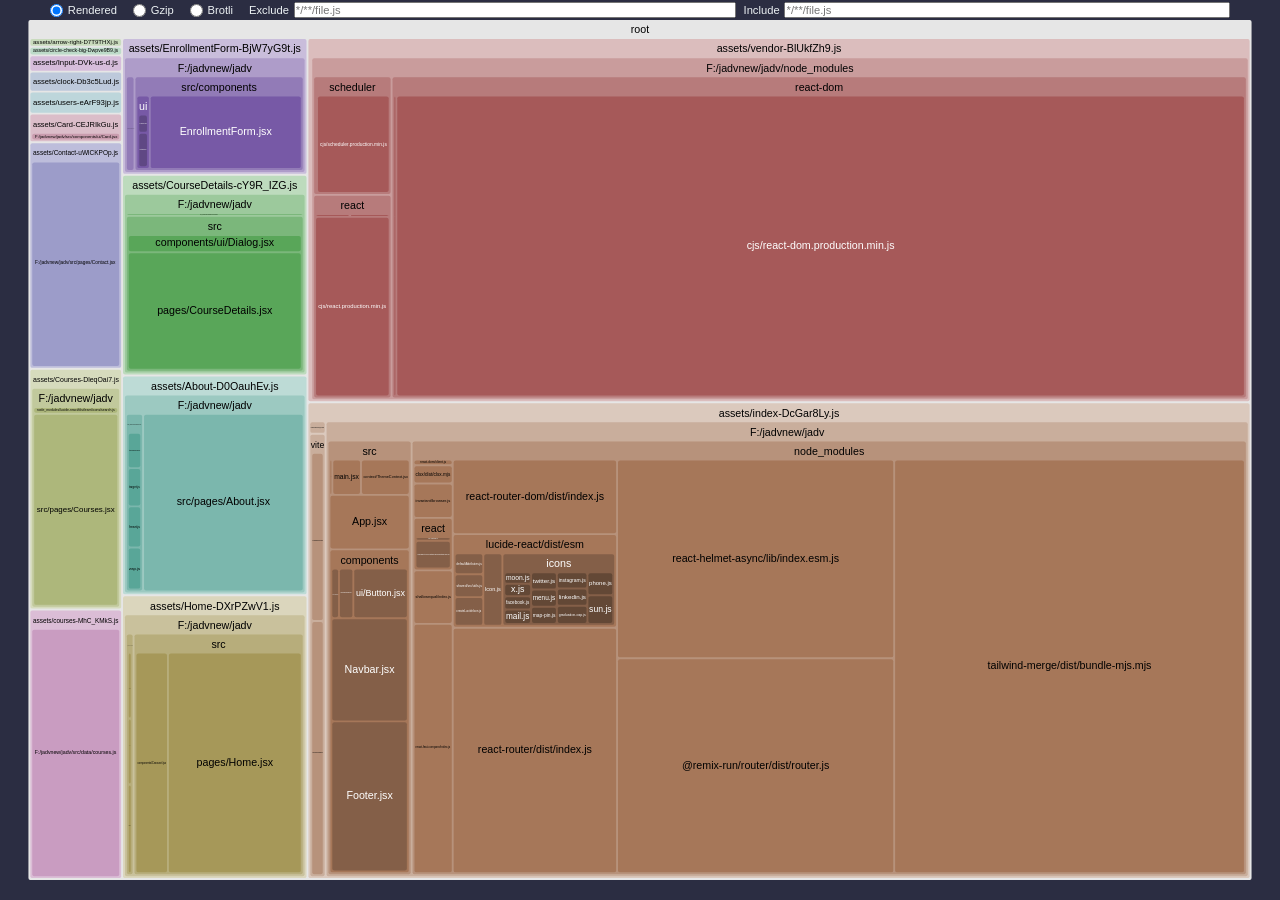
==== stats.html @ 680c32ae "seo and mobile image, webp used seo and mobile image" ====
<!DOCTYPE html>
<html lang="en">
<head>
  <meta charset="UTF-8" />
  <meta name="viewport" content="width=device-width, initial-scale=1.0" />
  <meta http-equiv="X-UA-Compatible" content="ie=edge" />
  <title>Rollup Visualizer</title>
  <style>
:root {
  --font-family: -apple-system, BlinkMacSystemFont, "Segoe UI", Roboto, "Helvetica Neue", Arial,
    "Noto Sans", sans-serif, "Apple Color Emoji", "Segoe UI Emoji", "Segoe UI Symbol",
    "Noto Color Emoji";
  --background-color: #2b2d42;
  --text-color: #edf2f4;
}

html {
  box-sizing: border-box;
}

*,
*:before,
*:after {
  box-sizing: inherit;
}

html {
  background-color: var(--background-color);
  color: var(--text-color);
  font-family: var(--font-family);
}

body {
  padding: 0;
  margin: 0;
}

html,
body {
  height: 100%;
  width: 100%;
  overflow: hidden;
}

body {
  display: flex;
  flex-direction: column;
}

svg {
  vertical-align: middle;
  width: 100%;
  height: 100%;
  max-height: 100vh;
}

main {
  flex-grow: 1;
  height: 100vh;
  padding: 20px;
}

.tooltip {
  position: absolute;
  z-index: 1070;
  border: 2px solid;
  border-radius: 5px;
  padding: 5px;
  font-size: 0.875rem;
  background-color: var(--background-color);
  color: var(--text-color);
}

.tooltip-hidden {
  visibility: hidden;
  opacity: 0;
}

.sidebar {
  position: fixed;
  top: 0;
  left: 0;
  right: 0;
  display: flex;
  flex-direction: row;
  font-size: 0.7rem;
  align-items: center;
  margin: 0 50px;
  height: 20px;
}

.size-selectors {
  display: flex;
  flex-direction: row;
  align-items: center;
}

.size-selector {
  display: flex;
  flex-direction: row;
  align-items: center;
  justify-content: center;
  margin-right: 1rem;
}
.size-selector input {
  margin: 0 0.3rem 0 0;
}

.filters {
  flex: 1;
  display: flex;
  flex-direction: row;
  align-items: center;
}

.module-filters {
  display: flex;
  flex-grow: 1;
}

.module-filter {
  display: flex;
  flex-direction: row;
  align-items: center;
  justify-content: center;
  flex: 1;
}
.module-filter input {
  flex: 1;
  height: 1rem;
  padding: 0.01rem;
  font-size: 0.7rem;
  margin-left: 0.3rem;
}
.module-filter + .module-filter {
  margin-left: 0.5rem;
}

.node {
  cursor: pointer;
}
  </style>
</head>
<body>
  <main></main>
  <script>
  /*<!--*/
var drawChart = (function (exports) {
  'use strict';

  var n,l$1,u$2,i$1,r$1,o$1,e$1,f$2,c$1,s$1,a$1,h$1,p$1={},v$1=[],y$1=/acit|ex(?:s|g|n|p|$)|rph|grid|ows|mnc|ntw|ine[ch]|zoo|^ord|itera/i,w$1=Array.isArray;function d$1(n,l){for(var u in l)n[u]=l[u];return n}function g(n){n&&n.parentNode&&n.parentNode.removeChild(n);}function _$1(l,u,t){var i,r,o,e={};for(o in u)"key"==o?i=u[o]:"ref"==o?r=u[o]:e[o]=u[o];if(arguments.length>2&&(e.children=arguments.length>3?n.call(arguments,2):t),"function"==typeof l&&null!=l.defaultProps)for(o in l.defaultProps) void 0===e[o]&&(e[o]=l.defaultProps[o]);return m$1(l,e,i,r,null)}function m$1(n,t,i,r,o){var e={type:n,props:t,key:i,ref:r,__k:null,__:null,__b:0,__e:null,__c:null,constructor:void 0,__v:null==o?++u$2:o,__i:-1,__u:0};return null==o&&null!=l$1.vnode&&l$1.vnode(e),e}function k$1(n){return n.children}function x$1(n,l){this.props=n,this.context=l;}function S(n,l){if(null==l)return n.__?S(n.__,n.__i+1):null;for(var u;l<n.__k.length;l++)if(null!=(u=n.__k[l])&&null!=u.__e)return u.__e;return "function"==typeof n.type?S(n):null}function C$1(n){var l,u;if(null!=(n=n.__)&&null!=n.__c){for(n.__e=n.__c.base=null,l=0;l<n.__k.length;l++)if(null!=(u=n.__k[l])&&null!=u.__e){n.__e=n.__c.base=u.__e;break}return C$1(n)}}function M(n){(!n.__d&&(n.__d=true)&&i$1.push(n)&&!$.__r++||r$1!=l$1.debounceRendering)&&((r$1=l$1.debounceRendering)||o$1)($);}function $(){for(var n,u,t,r,o,f,c,s=1;i$1.length;)i$1.length>s&&i$1.sort(e$1),n=i$1.shift(),s=i$1.length,n.__d&&(t=void 0,o=(r=(u=n).__v).__e,f=[],c=[],u.__P&&((t=d$1({},r)).__v=r.__v+1,l$1.vnode&&l$1.vnode(t),O(u.__P,t,r,u.__n,u.__P.namespaceURI,32&r.__u?[o]:null,f,null==o?S(r):o,!!(32&r.__u),c),t.__v=r.__v,t.__.__k[t.__i]=t,z$1(f,t,c),t.__e!=o&&C$1(t)));$.__r=0;}function I(n,l,u,t,i,r,o,e,f,c,s){var a,h,y,w,d,g,_=t&&t.__k||v$1,m=l.length;for(f=P(u,l,_,f,m),a=0;a<m;a++)null!=(y=u.__k[a])&&(h=-1==y.__i?p$1:_[y.__i]||p$1,y.__i=a,g=O(n,y,h,i,r,o,e,f,c,s),w=y.__e,y.ref&&h.ref!=y.ref&&(h.ref&&q$1(h.ref,null,y),s.push(y.ref,y.__c||w,y)),null==d&&null!=w&&(d=w),4&y.__u||h.__k===y.__k?f=A$1(y,f,n):"function"==typeof y.type&&void 0!==g?f=g:w&&(f=w.nextSibling),y.__u&=-7);return u.__e=d,f}function P(n,l,u,t,i){var r,o,e,f,c,s=u.length,a=s,h=0;for(n.__k=new Array(i),r=0;r<i;r++)null!=(o=l[r])&&"boolean"!=typeof o&&"function"!=typeof o?(f=r+h,(o=n.__k[r]="string"==typeof o||"number"==typeof o||"bigint"==typeof o||o.constructor==String?m$1(null,o,null,null,null):w$1(o)?m$1(k$1,{children:o},null,null,null):null==o.constructor&&o.__b>0?m$1(o.type,o.props,o.key,o.ref?o.ref:null,o.__v):o).__=n,o.__b=n.__b+1,e=null,-1!=(c=o.__i=L(o,u,f,a))&&(a--,(e=u[c])&&(e.__u|=2)),null==e||null==e.__v?(-1==c&&(i>s?h--:i<s&&h++),"function"!=typeof o.type&&(o.__u|=4)):c!=f&&(c==f-1?h--:c==f+1?h++:(c>f?h--:h++,o.__u|=4))):n.__k[r]=null;if(a)for(r=0;r<s;r++)null!=(e=u[r])&&0==(2&e.__u)&&(e.__e==t&&(t=S(e)),B$1(e,e));return t}function A$1(n,l,u){var t,i;if("function"==typeof n.type){for(t=n.__k,i=0;t&&i<t.length;i++)t[i]&&(t[i].__=n,l=A$1(t[i],l,u));return l}n.__e!=l&&(l&&n.type&&!u.contains(l)&&(l=S(n)),u.insertBefore(n.__e,l||null),l=n.__e);do{l=l&&l.nextSibling;}while(null!=l&&8==l.nodeType);return l}function L(n,l,u,t){var i,r,o=n.key,e=n.type,f=l[u];if(null===f&&null==n.key||f&&o==f.key&&e==f.type&&0==(2&f.__u))return u;if(t>(null!=f&&0==(2&f.__u)?1:0))for(i=u-1,r=u+1;i>=0||r<l.length;){if(i>=0){if((f=l[i])&&0==(2&f.__u)&&o==f.key&&e==f.type)return i;i--;}if(r<l.length){if((f=l[r])&&0==(2&f.__u)&&o==f.key&&e==f.type)return r;r++;}}return  -1}function T$1(n,l,u){"-"==l[0]?n.setProperty(l,null==u?"":u):n[l]=null==u?"":"number"!=typeof u||y$1.test(l)?u:u+"px";}function j$1(n,l,u,t,i){var r,o;n:if("style"==l)if("string"==typeof u)n.style.cssText=u;else {if("string"==typeof t&&(n.style.cssText=t=""),t)for(l in t)u&&l in u||T$1(n.style,l,"");if(u)for(l in u)t&&u[l]==t[l]||T$1(n.style,l,u[l]);}else if("o"==l[0]&&"n"==l[1])r=l!=(l=l.replace(f$2,"$1")),o=l.toLowerCase(),l=o in n||"onFocusOut"==l||"onFocusIn"==l?o.slice(2):l.slice(2),n.l||(n.l={}),n.l[l+r]=u,u?t?u.u=t.u:(u.u=c$1,n.addEventListener(l,r?a$1:s$1,r)):n.removeEventListener(l,r?a$1:s$1,r);else {if("http://www.w3.org/2000/svg"==i)l=l.replace(/xlink(H|:h)/,"h").replace(/sName$/,"s");else if("width"!=l&&"height"!=l&&"href"!=l&&"list"!=l&&"form"!=l&&"tabIndex"!=l&&"download"!=l&&"rowSpan"!=l&&"colSpan"!=l&&"role"!=l&&"popover"!=l&&l in n)try{n[l]=null==u?"":u;break n}catch(n){}"function"==typeof u||(null==u||false===u&&"-"!=l[4]?n.removeAttribute(l):n.setAttribute(l,"popover"==l&&1==u?"":u));}}function F(n){return function(u){if(this.l){var t=this.l[u.type+n];if(null==u.t)u.t=c$1++;else if(u.t<t.u)return;return t(l$1.event?l$1.event(u):u)}}}function O(n,u,t,i,r,o,e,f,c,s){var a,h,p,v,y,_,m,b,S,C,M,$,P,A,H,L,T,j=u.type;if(null!=u.constructor)return null;128&t.__u&&(c=!!(32&t.__u),o=[f=u.__e=t.__e]),(a=l$1.__b)&&a(u);n:if("function"==typeof j)try{if(b=u.props,S="prototype"in j&&j.prototype.render,C=(a=j.contextType)&&i[a.__c],M=a?C?C.props.value:a.__:i,t.__c?m=(h=u.__c=t.__c).__=h.__E:(S?u.__c=h=new j(b,M):(u.__c=h=new x$1(b,M),h.constructor=j,h.render=D$1),C&&C.sub(h),h.props=b,h.state||(h.state={}),h.context=M,h.__n=i,p=h.__d=!0,h.__h=[],h._sb=[]),S&&null==h.__s&&(h.__s=h.state),S&&null!=j.getDerivedStateFromProps&&(h.__s==h.state&&(h.__s=d$1({},h.__s)),d$1(h.__s,j.getDerivedStateFromProps(b,h.__s))),v=h.props,y=h.state,h.__v=u,p)S&&null==j.getDerivedStateFromProps&&null!=h.componentWillMount&&h.componentWillMount(),S&&null!=h.componentDidMount&&h.__h.push(h.componentDidMount);else {if(S&&null==j.getDerivedStateFromProps&&b!==v&&null!=h.componentWillReceiveProps&&h.componentWillReceiveProps(b,M),!h.__e&&null!=h.shouldComponentUpdate&&!1===h.shouldComponentUpdate(b,h.__s,M)||u.__v==t.__v){for(u.__v!=t.__v&&(h.props=b,h.state=h.__s,h.__d=!1),u.__e=t.__e,u.__k=t.__k,u.__k.some(function(n){n&&(n.__=u);}),$=0;$<h._sb.length;$++)h.__h.push(h._sb[$]);h._sb=[],h.__h.length&&e.push(h);break n}null!=h.componentWillUpdate&&h.componentWillUpdate(b,h.__s,M),S&&null!=h.componentDidUpdate&&h.__h.push(function(){h.componentDidUpdate(v,y,_);});}if(h.context=M,h.props=b,h.__P=n,h.__e=!1,P=l$1.__r,A=0,S){for(h.state=h.__s,h.__d=!1,P&&P(u),a=h.render(h.props,h.state,h.context),H=0;H<h._sb.length;H++)h.__h.push(h._sb[H]);h._sb=[];}else do{h.__d=!1,P&&P(u),a=h.render(h.props,h.state,h.context),h.state=h.__s;}while(h.__d&&++A<25);h.state=h.__s,null!=h.getChildContext&&(i=d$1(d$1({},i),h.getChildContext())),S&&!p&&null!=h.getSnapshotBeforeUpdate&&(_=h.getSnapshotBeforeUpdate(v,y)),L=a,null!=a&&a.type===k$1&&null==a.key&&(L=N(a.props.children)),f=I(n,w$1(L)?L:[L],u,t,i,r,o,e,f,c,s),h.base=u.__e,u.__u&=-161,h.__h.length&&e.push(h),m&&(h.__E=h.__=null);}catch(n){if(u.__v=null,c||null!=o)if(n.then){for(u.__u|=c?160:128;f&&8==f.nodeType&&f.nextSibling;)f=f.nextSibling;o[o.indexOf(f)]=null,u.__e=f;}else for(T=o.length;T--;)g(o[T]);else u.__e=t.__e,u.__k=t.__k;l$1.__e(n,u,t);}else null==o&&u.__v==t.__v?(u.__k=t.__k,u.__e=t.__e):f=u.__e=V(t.__e,u,t,i,r,o,e,c,s);return (a=l$1.diffed)&&a(u),128&u.__u?void 0:f}function z$1(n,u,t){for(var i=0;i<t.length;i++)q$1(t[i],t[++i],t[++i]);l$1.__c&&l$1.__c(u,n),n.some(function(u){try{n=u.__h,u.__h=[],n.some(function(n){n.call(u);});}catch(n){l$1.__e(n,u.__v);}});}function N(n){return "object"!=typeof n||null==n||n.__b&&n.__b>0?n:w$1(n)?n.map(N):d$1({},n)}function V(u,t,i,r,o,e,f,c,s){var a,h,v,y,d,_,m,b=i.props,k=t.props,x=t.type;if("svg"==x?o="http://www.w3.org/2000/svg":"math"==x?o="http://www.w3.org/1998/Math/MathML":o||(o="http://www.w3.org/1999/xhtml"),null!=e)for(a=0;a<e.length;a++)if((d=e[a])&&"setAttribute"in d==!!x&&(x?d.localName==x:3==d.nodeType)){u=d,e[a]=null;break}if(null==u){if(null==x)return document.createTextNode(k);u=document.createElementNS(o,x,k.is&&k),c&&(l$1.__m&&l$1.__m(t,e),c=false),e=null;}if(null==x)b===k||c&&u.data==k||(u.data=k);else {if(e=e&&n.call(u.childNodes),b=i.props||p$1,!c&&null!=e)for(b={},a=0;a<u.attributes.length;a++)b[(d=u.attributes[a]).name]=d.value;for(a in b)if(d=b[a],"children"==a);else if("dangerouslySetInnerHTML"==a)v=d;else if(!(a in k)){if("value"==a&&"defaultValue"in k||"checked"==a&&"defaultChecked"in k)continue;j$1(u,a,null,d,o);}for(a in k)d=k[a],"children"==a?y=d:"dangerouslySetInnerHTML"==a?h=d:"value"==a?_=d:"checked"==a?m=d:c&&"function"!=typeof d||b[a]===d||j$1(u,a,d,b[a],o);if(h)c||v&&(h.__html==v.__html||h.__html==u.innerHTML)||(u.innerHTML=h.__html),t.__k=[];else if(v&&(u.innerHTML=""),I("template"==t.type?u.content:u,w$1(y)?y:[y],t,i,r,"foreignObject"==x?"http://www.w3.org/1999/xhtml":o,e,f,e?e[0]:i.__k&&S(i,0),c,s),null!=e)for(a=e.length;a--;)g(e[a]);c||(a="value","progress"==x&&null==_?u.removeAttribute("value"):null!=_&&(_!==u[a]||"progress"==x&&!_||"option"==x&&_!=b[a])&&j$1(u,a,_,b[a],o),a="checked",null!=m&&m!=u[a]&&j$1(u,a,m,b[a],o));}return u}function q$1(n,u,t){try{if("function"==typeof n){var i="function"==typeof n.__u;i&&n.__u(),i&&null==u||(n.__u=n(u));}else n.current=u;}catch(n){l$1.__e(n,t);}}function B$1(n,u,t){var i,r;if(l$1.unmount&&l$1.unmount(n),(i=n.ref)&&(i.current&&i.current!=n.__e||q$1(i,null,u)),null!=(i=n.__c)){if(i.componentWillUnmount)try{i.componentWillUnmount();}catch(n){l$1.__e(n,u);}i.base=i.__P=null;}if(i=n.__k)for(r=0;r<i.length;r++)i[r]&&B$1(i[r],u,t||"function"!=typeof n.type);t||g(n.__e),n.__c=n.__=n.__e=void 0;}function D$1(n,l,u){return this.constructor(n,u)}function E(u,t,i){var r,o,e,f;t==document&&(t=document.documentElement),l$1.__&&l$1.__(u,t),o=(r="function"=="undefined")?null:t.__k,e=[],f=[],O(t,u=(t).__k=_$1(k$1,null,[u]),o||p$1,p$1,t.namespaceURI,o?null:t.firstChild?n.call(t.childNodes):null,e,o?o.__e:t.firstChild,r,f),z$1(e,u,f);}function K(n){function l(n){var u,t;return this.getChildContext||(u=new Set,(t={})[l.__c]=this,this.getChildContext=function(){return t},this.componentWillUnmount=function(){u=null;},this.shouldComponentUpdate=function(n){this.props.value!=n.value&&u.forEach(function(n){n.__e=true,M(n);});},this.sub=function(n){u.add(n);var l=n.componentWillUnmount;n.componentWillUnmount=function(){u&&u.delete(n),l&&l.call(n);};}),n.children}return l.__c="__cC"+h$1++,l.__=n,l.Provider=l.__l=(l.Consumer=function(n,l){return n.children(l)}).contextType=l,l}n=v$1.slice,l$1={__e:function(n,l,u,t){for(var i,r,o;l=l.__;)if((i=l.__c)&&!i.__)try{if((r=i.constructor)&&null!=r.getDerivedStateFromError&&(i.setState(r.getDerivedStateFromError(n)),o=i.__d),null!=i.componentDidCatch&&(i.componentDidCatch(n,t||{}),o=i.__d),o)return i.__E=i}catch(l){n=l;}throw n}},u$2=0,x$1.prototype.setState=function(n,l){var u;u=null!=this.__s&&this.__s!=this.state?this.__s:this.__s=d$1({},this.state),"function"==typeof n&&(n=n(d$1({},u),this.props)),n&&d$1(u,n),null!=n&&this.__v&&(l&&this._sb.push(l),M(this));},x$1.prototype.forceUpdate=function(n){this.__v&&(this.__e=true,n&&this.__h.push(n),M(this));},x$1.prototype.render=k$1,i$1=[],o$1="function"==typeof Promise?Promise.prototype.then.bind(Promise.resolve()):setTimeout,e$1=function(n,l){return n.__v.__b-l.__v.__b},$.__r=0,f$2=/(PointerCapture)$|Capture$/i,c$1=0,s$1=F(false),a$1=F(true),h$1=0;

  var f$1=0;function u$1(e,t,n,o,i,u){t||(t={});var a,c,p=t;if("ref"in p)for(c in p={},t)"ref"==c?a=t[c]:p[c]=t[c];var l={type:e,props:p,key:n,ref:a,__k:null,__:null,__b:0,__e:null,__c:null,constructor:void 0,__v:--f$1,__i:-1,__u:0,__source:i,__self:u};if("function"==typeof e&&(a=e.defaultProps))for(c in a) void 0===p[c]&&(p[c]=a[c]);return l$1.vnode&&l$1.vnode(l),l}

  function count$1(node) {
    var sum = 0,
        children = node.children,
        i = children && children.length;
    if (!i) sum = 1;
    else while (--i >= 0) sum += children[i].value;
    node.value = sum;
  }

  function node_count() {
    return this.eachAfter(count$1);
  }

  function node_each(callback, that) {
    let index = -1;
    for (const node of this) {
      callback.call(that, node, ++index, this);
    }
    return this;
  }

  function node_eachBefore(callback, that) {
    var node = this, nodes = [node], children, i, index = -1;
    while (node = nodes.pop()) {
      callback.call(that, node, ++index, this);
      if (children = node.children) {
        for (i = children.length - 1; i >= 0; --i) {
          nodes.push(children[i]);
        }
      }
    }
    return this;
  }

  function node_eachAfter(callback, that) {
    var node = this, nodes = [node], next = [], children, i, n, index = -1;
    while (node = nodes.pop()) {
      next.push(node);
      if (children = node.children) {
        for (i = 0, n = children.length; i < n; ++i) {
          nodes.push(children[i]);
        }
      }
    }
    while (node = next.pop()) {
      callback.call(that, node, ++index, this);
    }
    return this;
  }

  function node_find(callback, that) {
    let index = -1;
    for (const node of this) {
      if (callback.call(that, node, ++index, this)) {
        return node;
      }
    }
  }

  function node_sum(value) {
    return this.eachAfter(function(node) {
      var sum = +value(node.data) || 0,
          children = node.children,
          i = children && children.length;
      while (--i >= 0) sum += children[i].value;
      node.value = sum;
    });
  }

  function node_sort(compare) {
    return this.eachBefore(function(node) {
      if (node.children) {
        node.children.sort(compare);
      }
    });
  }

  function node_path(end) {
    var start = this,
        ancestor = leastCommonAncestor(start, end),
        nodes = [start];
    while (start !== ancestor) {
      start = start.parent;
      nodes.push(start);
    }
    var k = nodes.length;
    while (end !== ancestor) {
      nodes.splice(k, 0, end);
      end = end.parent;
    }
    return nodes;
  }

  function leastCommonAncestor(a, b) {
    if (a === b) return a;
    var aNodes = a.ancestors(),
        bNodes = b.ancestors(),
        c = null;
    a = aNodes.pop();
    b = bNodes.pop();
    while (a === b) {
      c = a;
      a = aNodes.pop();
      b = bNodes.pop();
    }
    return c;
  }

  function node_ancestors() {
    var node = this, nodes = [node];
    while (node = node.parent) {
      nodes.push(node);
    }
    return nodes;
  }

  function node_descendants() {
    return Array.from(this);
  }

  function node_leaves() {
    var leaves = [];
    this.eachBefore(function(node) {
      if (!node.children) {
        leaves.push(node);
      }
    });
    return leaves;
  }

  function node_links() {
    var root = this, links = [];
    root.each(function(node) {
      if (node !== root) { // Don’t include the root’s parent, if any.
        links.push({source: node.parent, target: node});
      }
    });
    return links;
  }

  function* node_iterator() {
    var node = this, current, next = [node], children, i, n;
    do {
      current = next.reverse(), next = [];
      while (node = current.pop()) {
        yield node;
        if (children = node.children) {
          for (i = 0, n = children.length; i < n; ++i) {
            next.push(children[i]);
          }
        }
      }
    } while (next.length);
  }

  function hierarchy(data, children) {
    if (data instanceof Map) {
      data = [undefined, data];
      if (children === undefined) children = mapChildren;
    } else if (children === undefined) {
      children = objectChildren;
    }

    var root = new Node$1(data),
        node,
        nodes = [root],
        child,
        childs,
        i,
        n;

    while (node = nodes.pop()) {
      if ((childs = children(node.data)) && (n = (childs = Array.from(childs)).length)) {
        node.children = childs;
        for (i = n - 1; i >= 0; --i) {
          nodes.push(child = childs[i] = new Node$1(childs[i]));
          child.parent = node;
          child.depth = node.depth + 1;
        }
      }
    }

    return root.eachBefore(computeHeight);
  }

  function node_copy() {
    return hierarchy(this).eachBefore(copyData);
  }

  function objectChildren(d) {
    return d.children;
  }

  function mapChildren(d) {
    return Array.isArray(d) ? d[1] : null;
  }

  function copyData(node) {
    if (node.data.value !== undefined) node.value = node.data.value;
    node.data = node.data.data;
  }

  function computeHeight(node) {
    var height = 0;
    do node.height = height;
    while ((node = node.parent) && (node.height < ++height));
  }

  function Node$1(data) {
    this.data = data;
    this.depth =
    this.height = 0;
    this.parent = null;
  }

  Node$1.prototype = hierarchy.prototype = {
    constructor: Node$1,
    count: node_count,
    each: node_each,
    eachAfter: node_eachAfter,
    eachBefore: node_eachBefore,
    find: node_find,
    sum: node_sum,
    sort: node_sort,
    path: node_path,
    ancestors: node_ancestors,
    descendants: node_descendants,
    leaves: node_leaves,
    links: node_links,
    copy: node_copy,
    [Symbol.iterator]: node_iterator
  };

  function required(f) {
    if (typeof f !== "function") throw new Error;
    return f;
  }

  function constantZero() {
    return 0;
  }

  function constant$1(x) {
    return function() {
      return x;
    };
  }

  function roundNode(node) {
    node.x0 = Math.round(node.x0);
    node.y0 = Math.round(node.y0);
    node.x1 = Math.round(node.x1);
    node.y1 = Math.round(node.y1);
  }

  function treemapDice(parent, x0, y0, x1, y1) {
    var nodes = parent.children,
        node,
        i = -1,
        n = nodes.length,
        k = parent.value && (x1 - x0) / parent.value;

    while (++i < n) {
      node = nodes[i], node.y0 = y0, node.y1 = y1;
      node.x0 = x0, node.x1 = x0 += node.value * k;
    }
  }

  function treemapSlice(parent, x0, y0, x1, y1) {
    var nodes = parent.children,
        node,
        i = -1,
        n = nodes.length,
        k = parent.value && (y1 - y0) / parent.value;

    while (++i < n) {
      node = nodes[i], node.x0 = x0, node.x1 = x1;
      node.y0 = y0, node.y1 = y0 += node.value * k;
    }
  }

  var phi = (1 + Math.sqrt(5)) / 2;

  function squarifyRatio(ratio, parent, x0, y0, x1, y1) {
    var rows = [],
        nodes = parent.children,
        row,
        nodeValue,
        i0 = 0,
        i1 = 0,
        n = nodes.length,
        dx, dy,
        value = parent.value,
        sumValue,
        minValue,
        maxValue,
        newRatio,
        minRatio,
        alpha,
        beta;

    while (i0 < n) {
      dx = x1 - x0, dy = y1 - y0;

      // Find the next non-empty node.
      do sumValue = nodes[i1++].value; while (!sumValue && i1 < n);
      minValue = maxValue = sumValue;
      alpha = Math.max(dy / dx, dx / dy) / (value * ratio);
      beta = sumValue * sumValue * alpha;
      minRatio = Math.max(maxValue / beta, beta / minValue);

      // Keep adding nodes while the aspect ratio maintains or improves.
      for (; i1 < n; ++i1) {
        sumValue += nodeValue = nodes[i1].value;
        if (nodeValue < minValue) minValue = nodeValue;
        if (nodeValue > maxValue) maxValue = nodeValue;
        beta = sumValue * sumValue * alpha;
        newRatio = Math.max(maxValue / beta, beta / minValue);
        if (newRatio > minRatio) { sumValue -= nodeValue; break; }
        minRatio = newRatio;
      }

      // Position and record the row orientation.
      rows.push(row = {value: sumValue, dice: dx < dy, children: nodes.slice(i0, i1)});
      if (row.dice) treemapDice(row, x0, y0, x1, value ? y0 += dy * sumValue / value : y1);
      else treemapSlice(row, x0, y0, value ? x0 += dx * sumValue / value : x1, y1);
      value -= sumValue, i0 = i1;
    }

    return rows;
  }

  var squarify = (function custom(ratio) {

    function squarify(parent, x0, y0, x1, y1) {
      squarifyRatio(ratio, parent, x0, y0, x1, y1);
    }

    squarify.ratio = function(x) {
      return custom((x = +x) > 1 ? x : 1);
    };

    return squarify;
  })(phi);

  function treemap() {
    var tile = squarify,
        round = false,
        dx = 1,
        dy = 1,
        paddingStack = [0],
        paddingInner = constantZero,
        paddingTop = constantZero,
        paddingRight = constantZero,
        paddingBottom = constantZero,
        paddingLeft = constantZero;

    function treemap(root) {
      root.x0 =
      root.y0 = 0;
      root.x1 = dx;
      root.y1 = dy;
      root.eachBefore(positionNode);
      paddingStack = [0];
      if (round) root.eachBefore(roundNode);
      return root;
    }

    function positionNode(node) {
      var p = paddingStack[node.depth],
          x0 = node.x0 + p,
          y0 = node.y0 + p,
          x1 = node.x1 - p,
          y1 = node.y1 - p;
      if (x1 < x0) x0 = x1 = (x0 + x1) / 2;
      if (y1 < y0) y0 = y1 = (y0 + y1) / 2;
      node.x0 = x0;
      node.y0 = y0;
      node.x1 = x1;
      node.y1 = y1;
      if (node.children) {
        p = paddingStack[node.depth + 1] = paddingInner(node) / 2;
        x0 += paddingLeft(node) - p;
        y0 += paddingTop(node) - p;
        x1 -= paddingRight(node) - p;
        y1 -= paddingBottom(node) - p;
        if (x1 < x0) x0 = x1 = (x0 + x1) / 2;
        if (y1 < y0) y0 = y1 = (y0 + y1) / 2;
        tile(node, x0, y0, x1, y1);
      }
    }

    treemap.round = function(x) {
      return arguments.length ? (round = !!x, treemap) : round;
    };

    treemap.size = function(x) {
      return arguments.length ? (dx = +x[0], dy = +x[1], treemap) : [dx, dy];
    };

    treemap.tile = function(x) {
      return arguments.length ? (tile = required(x), treemap) : tile;
    };

    treemap.padding = function(x) {
      return arguments.length ? treemap.paddingInner(x).paddingOuter(x) : treemap.paddingInner();
    };

    treemap.paddingInner = function(x) {
      return arguments.length ? (paddingInner = typeof x === "function" ? x : constant$1(+x), treemap) : paddingInner;
    };

    treemap.paddingOuter = function(x) {
      return arguments.length ? treemap.paddingTop(x).paddingRight(x).paddingBottom(x).paddingLeft(x) : treemap.paddingTop();
    };

    treemap.paddingTop = function(x) {
      return arguments.length ? (paddingTop = typeof x === "function" ? x : constant$1(+x), treemap) : paddingTop;
    };

    treemap.paddingRight = function(x) {
      return arguments.length ? (paddingRight = typeof x === "function" ? x : constant$1(+x), treemap) : paddingRight;
    };

    treemap.paddingBottom = function(x) {
      return arguments.length ? (paddingBottom = typeof x === "function" ? x : constant$1(+x), treemap) : paddingBottom;
    };

    treemap.paddingLeft = function(x) {
      return arguments.length ? (paddingLeft = typeof x === "function" ? x : constant$1(+x), treemap) : paddingLeft;
    };

    return treemap;
  }

  var treemapResquarify = (function custom(ratio) {

    function resquarify(parent, x0, y0, x1, y1) {
      if ((rows = parent._squarify) && (rows.ratio === ratio)) {
        var rows,
            row,
            nodes,
            i,
            j = -1,
            n,
            m = rows.length,
            value = parent.value;

        while (++j < m) {
          row = rows[j], nodes = row.children;
          for (i = row.value = 0, n = nodes.length; i < n; ++i) row.value += nodes[i].value;
          if (row.dice) treemapDice(row, x0, y0, x1, value ? y0 += (y1 - y0) * row.value / value : y1);
          else treemapSlice(row, x0, y0, value ? x0 += (x1 - x0) * row.value / value : x1, y1);
          value -= row.value;
        }
      } else {
        parent._squarify = rows = squarifyRatio(ratio, parent, x0, y0, x1, y1);
        rows.ratio = ratio;
      }
    }

    resquarify.ratio = function(x) {
      return custom((x = +x) > 1 ? x : 1);
    };

    return resquarify;
  })(phi);

  const isModuleTree = (mod) => "children" in mod;

  let count = 0;
  class Id {
      constructor(id) {
          this._id = id;
          const url = new URL(window.location.href);
          url.hash = id;
          this._href = url.toString();
      }
      get id() {
          return this._id;
      }
      get href() {
          return this._href;
      }
      toString() {
          return `url(${this.href})`;
      }
  }
  function generateUniqueId(name) {
      count += 1;
      const id = ["O", name, count].filter(Boolean).join("-");
      return new Id(id);
  }

  const LABELS = {
      renderedLength: "Rendered",
      gzipLength: "Gzip",
      brotliLength: "Brotli",
  };
  const getAvailableSizeOptions = (options) => {
      const availableSizeProperties = ["renderedLength"];
      if (options.gzip) {
          availableSizeProperties.push("gzipLength");
      }
      if (options.brotli) {
          availableSizeProperties.push("brotliLength");
      }
      return availableSizeProperties;
  };

  var t,r,u,i,o=0,f=[],c=l$1,e=c.__b,a=c.__r,v=c.diffed,l=c.__c,m=c.unmount,s=c.__;function p(n,t){c.__h&&c.__h(r,n,o||t),o=0;var u=r.__H||(r.__H={__:[],__h:[]});return n>=u.__.length&&u.__.push({}),u.__[n]}function d(n){return o=1,h(D,n)}function h(n,u,i){var o=p(t++,2);if(o.t=n,!o.__c&&(o.__=[D(void 0,u),function(n){var t=o.__N?o.__N[0]:o.__[0],r=o.t(t,n);t!==r&&(o.__N=[r,o.__[1]],o.__c.setState({}));}],o.__c=r,!r.__f)){var f=function(n,t,r){if(!o.__c.__H)return  true;var u=o.__c.__H.__.filter(function(n){return !!n.__c});if(u.every(function(n){return !n.__N}))return !c||c.call(this,n,t,r);var i=o.__c.props!==n;return u.forEach(function(n){if(n.__N){var t=n.__[0];n.__=n.__N,n.__N=void 0,t!==n.__[0]&&(i=true);}}),c&&c.call(this,n,t,r)||i};r.__f=true;var c=r.shouldComponentUpdate,e=r.componentWillUpdate;r.componentWillUpdate=function(n,t,r){if(this.__e){var u=c;c=void 0,f(n,t,r),c=u;}e&&e.call(this,n,t,r);},r.shouldComponentUpdate=f;}return o.__N||o.__}function y(n,u){var i=p(t++,3);!c.__s&&C(i.__H,u)&&(i.__=n,i.u=u,r.__H.__h.push(i));}function _(n,u){var i=p(t++,4);!c.__s&&C(i.__H,u)&&(i.__=n,i.u=u,r.__h.push(i));}function A(n){return o=5,T(function(){return {current:n}},[])}function T(n,r){var u=p(t++,7);return C(u.__H,r)&&(u.__=n(),u.__H=r,u.__h=n),u.__}function q(n,t){return o=8,T(function(){return n},t)}function x(n){var u=r.context[n.__c],i=p(t++,9);return i.c=n,u?(null==i.__&&(i.__=true,u.sub(r)),u.props.value):n.__}function j(){for(var n;n=f.shift();)if(n.__P&&n.__H)try{n.__H.__h.forEach(z),n.__H.__h.forEach(B),n.__H.__h=[];}catch(t){n.__H.__h=[],c.__e(t,n.__v);}}c.__b=function(n){r=null,e&&e(n);},c.__=function(n,t){n&&t.__k&&t.__k.__m&&(n.__m=t.__k.__m),s&&s(n,t);},c.__r=function(n){a&&a(n),t=0;var i=(r=n.__c).__H;i&&(u===r?(i.__h=[],r.__h=[],i.__.forEach(function(n){n.__N&&(n.__=n.__N),n.u=n.__N=void 0;})):(i.__h.forEach(z),i.__h.forEach(B),i.__h=[],t=0)),u=r;},c.diffed=function(n){v&&v(n);var t=n.__c;t&&t.__H&&(t.__H.__h.length&&(1!==f.push(t)&&i===c.requestAnimationFrame||((i=c.requestAnimationFrame)||w)(j)),t.__H.__.forEach(function(n){n.u&&(n.__H=n.u),n.u=void 0;})),u=r=null;},c.__c=function(n,t){t.some(function(n){try{n.__h.forEach(z),n.__h=n.__h.filter(function(n){return !n.__||B(n)});}catch(r){t.some(function(n){n.__h&&(n.__h=[]);}),t=[],c.__e(r,n.__v);}}),l&&l(n,t);},c.unmount=function(n){m&&m(n);var t,r=n.__c;r&&r.__H&&(r.__H.__.forEach(function(n){try{z(n);}catch(n){t=n;}}),r.__H=void 0,t&&c.__e(t,r.__v));};var k="function"==typeof requestAnimationFrame;function w(n){var t,r=function(){clearTimeout(u),k&&cancelAnimationFrame(t),setTimeout(n);},u=setTimeout(r,35);k&&(t=requestAnimationFrame(r));}function z(n){var t=r,u=n.__c;"function"==typeof u&&(n.__c=void 0,u()),r=t;}function B(n){var t=r;n.__c=n.__(),r=t;}function C(n,t){return !n||n.length!==t.length||t.some(function(t,r){return t!==n[r]})}function D(n,t){return "function"==typeof t?t(n):t}

  const PLACEHOLDER = "*/**/file.js";
  const SideBar = ({ availableSizeProperties, sizeProperty, setSizeProperty, onExcludeChange, onIncludeChange, }) => {
      const [includeValue, setIncludeValue] = d("");
      const [excludeValue, setExcludeValue] = d("");
      const handleSizePropertyChange = (sizeProp) => () => {
          if (sizeProp !== sizeProperty) {
              setSizeProperty(sizeProp);
          }
      };
      const handleIncludeChange = (event) => {
          const value = event.currentTarget.value;
          setIncludeValue(value);
          onIncludeChange(value);
      };
      const handleExcludeChange = (event) => {
          const value = event.currentTarget.value;
          setExcludeValue(value);
          onExcludeChange(value);
      };
      return (u$1("aside", { className: "sidebar", children: [u$1("div", { className: "size-selectors", children: availableSizeProperties.length > 1 &&
                      availableSizeProperties.map((sizeProp) => {
                          const id = `selector-${sizeProp}`;
                          return (u$1("div", { className: "size-selector", children: [u$1("input", { type: "radio", id: id, checked: sizeProp === sizeProperty, onChange: handleSizePropertyChange(sizeProp) }), u$1("label", { htmlFor: id, children: LABELS[sizeProp] })] }, sizeProp));
                      }) }), u$1("div", { className: "module-filters", children: [u$1("div", { className: "module-filter", children: [u$1("label", { htmlFor: "module-filter-exclude", children: "Exclude" }), u$1("input", { type: "text", id: "module-filter-exclude", value: excludeValue, onInput: handleExcludeChange, placeholder: PLACEHOLDER })] }), u$1("div", { className: "module-filter", children: [u$1("label", { htmlFor: "module-filter-include", children: "Include" }), u$1("input", { type: "text", id: "module-filter-include", value: includeValue, onInput: handleIncludeChange, placeholder: PLACEHOLDER })] })] })] }));
  };

  function getDefaultExportFromCjs (x) {
  	return x && x.__esModule && Object.prototype.hasOwnProperty.call(x, 'default') ? x['default'] : x;
  }

  var utils = {};

  var constants$1;
  var hasRequiredConstants;

  function requireConstants () {
  	if (hasRequiredConstants) return constants$1;
  	hasRequiredConstants = 1;

  	const WIN_SLASH = '\\\\/';
  	const WIN_NO_SLASH = `[^${WIN_SLASH}]`;

  	/**
  	 * Posix glob regex
  	 */

  	const DOT_LITERAL = '\\.';
  	const PLUS_LITERAL = '\\+';
  	const QMARK_LITERAL = '\\?';
  	const SLASH_LITERAL = '\\/';
  	const ONE_CHAR = '(?=.)';
  	const QMARK = '[^/]';
  	const END_ANCHOR = `(?:${SLASH_LITERAL}|$)`;
  	const START_ANCHOR = `(?:^|${SLASH_LITERAL})`;
  	const DOTS_SLASH = `${DOT_LITERAL}{1,2}${END_ANCHOR}`;
  	const NO_DOT = `(?!${DOT_LITERAL})`;
  	const NO_DOTS = `(?!${START_ANCHOR}${DOTS_SLASH})`;
  	const NO_DOT_SLASH = `(?!${DOT_LITERAL}{0,1}${END_ANCHOR})`;
  	const NO_DOTS_SLASH = `(?!${DOTS_SLASH})`;
  	const QMARK_NO_DOT = `[^.${SLASH_LITERAL}]`;
  	const STAR = `${QMARK}*?`;
  	const SEP = '/';

  	const POSIX_CHARS = {
  	  DOT_LITERAL,
  	  PLUS_LITERAL,
  	  QMARK_LITERAL,
  	  SLASH_LITERAL,
  	  ONE_CHAR,
  	  QMARK,
  	  END_ANCHOR,
  	  DOTS_SLASH,
  	  NO_DOT,
  	  NO_DOTS,
  	  NO_DOT_SLASH,
  	  NO_DOTS_SLASH,
  	  QMARK_NO_DOT,
  	  STAR,
  	  START_ANCHOR,
  	  SEP
  	};

  	/**
  	 * Windows glob regex
  	 */

  	const WINDOWS_CHARS = {
  	  ...POSIX_CHARS,

  	  SLASH_LITERAL: `[${WIN_SLASH}]`,
  	  QMARK: WIN_NO_SLASH,
  	  STAR: `${WIN_NO_SLASH}*?`,
  	  DOTS_SLASH: `${DOT_LITERAL}{1,2}(?:[${WIN_SLASH}]|$)`,
  	  NO_DOT: `(?!${DOT_LITERAL})`,
  	  NO_DOTS: `(?!(?:^|[${WIN_SLASH}])${DOT_LITERAL}{1,2}(?:[${WIN_SLASH}]|$))`,
  	  NO_DOT_SLASH: `(?!${DOT_LITERAL}{0,1}(?:[${WIN_SLASH}]|$))`,
  	  NO_DOTS_SLASH: `(?!${DOT_LITERAL}{1,2}(?:[${WIN_SLASH}]|$))`,
  	  QMARK_NO_DOT: `[^.${WIN_SLASH}]`,
  	  START_ANCHOR: `(?:^|[${WIN_SLASH}])`,
  	  END_ANCHOR: `(?:[${WIN_SLASH}]|$)`,
  	  SEP: '\\'
  	};

  	/**
  	 * POSIX Bracket Regex
  	 */

  	const POSIX_REGEX_SOURCE = {
  	  alnum: 'a-zA-Z0-9',
  	  alpha: 'a-zA-Z',
  	  ascii: '\\x00-\\x7F',
  	  blank: ' \\t',
  	  cntrl: '\\x00-\\x1F\\x7F',
  	  digit: '0-9',
  	  graph: '\\x21-\\x7E',
  	  lower: 'a-z',
  	  print: '\\x20-\\x7E ',
  	  punct: '\\-!"#$%&\'()\\*+,./:;<=>?@[\\]^_`{|}~',
  	  space: ' \\t\\r\\n\\v\\f',
  	  upper: 'A-Z',
  	  word: 'A-Za-z0-9_',
  	  xdigit: 'A-Fa-f0-9'
  	};

  	constants$1 = {
  	  MAX_LENGTH: 1024 * 64,
  	  POSIX_REGEX_SOURCE,

  	  // regular expressions
  	  REGEX_BACKSLASH: /\\(?![*+?^${}(|)[\]])/g,
  	  REGEX_NON_SPECIAL_CHARS: /^[^@![\].,$*+?^{}()|\\/]+/,
  	  REGEX_SPECIAL_CHARS: /[-*+?.^${}(|)[\]]/,
  	  REGEX_SPECIAL_CHARS_BACKREF: /(\\?)((\W)(\3*))/g,
  	  REGEX_SPECIAL_CHARS_GLOBAL: /([-*+?.^${}(|)[\]])/g,
  	  REGEX_REMOVE_BACKSLASH: /(?:\[.*?[^\\]\]|\\(?=.))/g,

  	  // Replace globs with equivalent patterns to reduce parsing time.
  	  REPLACEMENTS: {
  	    '***': '*',
  	    '**/**': '**',
  	    '**/**/**': '**'
  	  },

  	  // Digits
  	  CHAR_0: 48, /* 0 */
  	  CHAR_9: 57, /* 9 */

  	  // Alphabet chars.
  	  CHAR_UPPERCASE_A: 65, /* A */
  	  CHAR_LOWERCASE_A: 97, /* a */
  	  CHAR_UPPERCASE_Z: 90, /* Z */
  	  CHAR_LOWERCASE_Z: 122, /* z */

  	  CHAR_LEFT_PARENTHESES: 40, /* ( */
  	  CHAR_RIGHT_PARENTHESES: 41, /* ) */

  	  CHAR_ASTERISK: 42, /* * */

  	  // Non-alphabetic chars.
  	  CHAR_AMPERSAND: 38, /* & */
  	  CHAR_AT: 64, /* @ */
  	  CHAR_BACKWARD_SLASH: 92, /* \ */
  	  CHAR_CARRIAGE_RETURN: 13, /* \r */
  	  CHAR_CIRCUMFLEX_ACCENT: 94, /* ^ */
  	  CHAR_COLON: 58, /* : */
  	  CHAR_COMMA: 44, /* , */
  	  CHAR_DOT: 46, /* . */
  	  CHAR_DOUBLE_QUOTE: 34, /* " */
  	  CHAR_EQUAL: 61, /* = */
  	  CHAR_EXCLAMATION_MARK: 33, /* ! */
  	  CHAR_FORM_FEED: 12, /* \f */
  	  CHAR_FORWARD_SLASH: 47, /* / */
  	  CHAR_GRAVE_ACCENT: 96, /* ` */
  	  CHAR_HASH: 35, /* # */
  	  CHAR_HYPHEN_MINUS: 45, /* - */
  	  CHAR_LEFT_ANGLE_BRACKET: 60, /* < */
  	  CHAR_LEFT_CURLY_BRACE: 123, /* { */
  	  CHAR_LEFT_SQUARE_BRACKET: 91, /* [ */
  	  CHAR_LINE_FEED: 10, /* \n */
  	  CHAR_NO_BREAK_SPACE: 160, /* \u00A0 */
  	  CHAR_PERCENT: 37, /* % */
  	  CHAR_PLUS: 43, /* + */
  	  CHAR_QUESTION_MARK: 63, /* ? */
  	  CHAR_RIGHT_ANGLE_BRACKET: 62, /* > */
  	  CHAR_RIGHT_CURLY_BRACE: 125, /* } */
  	  CHAR_RIGHT_SQUARE_BRACKET: 93, /* ] */
  	  CHAR_SEMICOLON: 59, /* ; */
  	  CHAR_SINGLE_QUOTE: 39, /* ' */
  	  CHAR_SPACE: 32, /*   */
  	  CHAR_TAB: 9, /* \t */
  	  CHAR_UNDERSCORE: 95, /* _ */
  	  CHAR_VERTICAL_LINE: 124, /* | */
  	  CHAR_ZERO_WIDTH_NOBREAK_SPACE: 65279, /* \uFEFF */

  	  /**
  	   * Create EXTGLOB_CHARS
  	   */

  	  extglobChars(chars) {
  	    return {
  	      '!': { type: 'negate', open: '(?:(?!(?:', close: `))${chars.STAR})` },
  	      '?': { type: 'qmark', open: '(?:', close: ')?' },
  	      '+': { type: 'plus', open: '(?:', close: ')+' },
  	      '*': { type: 'star', open: '(?:', close: ')*' },
  	      '@': { type: 'at', open: '(?:', close: ')' }
  	    };
  	  },

  	  /**
  	   * Create GLOB_CHARS
  	   */

  	  globChars(win32) {
  	    return win32 === true ? WINDOWS_CHARS : POSIX_CHARS;
  	  }
  	};
  	return constants$1;
  }

  /*global navigator*/

  var hasRequiredUtils;

  function requireUtils () {
  	if (hasRequiredUtils) return utils;
  	hasRequiredUtils = 1;
  	(function (exports) {

  		const {
  		  REGEX_BACKSLASH,
  		  REGEX_REMOVE_BACKSLASH,
  		  REGEX_SPECIAL_CHARS,
  		  REGEX_SPECIAL_CHARS_GLOBAL
  		} = /*@__PURE__*/ requireConstants();

  		exports.isObject = val => val !== null && typeof val === 'object' && !Array.isArray(val);
  		exports.hasRegexChars = str => REGEX_SPECIAL_CHARS.test(str);
  		exports.isRegexChar = str => str.length === 1 && exports.hasRegexChars(str);
  		exports.escapeRegex = str => str.replace(REGEX_SPECIAL_CHARS_GLOBAL, '\\$1');
  		exports.toPosixSlashes = str => str.replace(REGEX_BACKSLASH, '/');

  		exports.isWindows = () => {
  		  if (typeof navigator !== 'undefined' && navigator.platform) {
  		    const platform = navigator.platform.toLowerCase();
  		    return platform === 'win32' || platform === 'windows';
  		  }

  		  if (typeof process !== 'undefined' && process.platform) {
  		    return process.platform === 'win32';
  		  }

  		  return false;
  		};

  		exports.removeBackslashes = str => {
  		  return str.replace(REGEX_REMOVE_BACKSLASH, match => {
  		    return match === '\\' ? '' : match;
  		  });
  		};

  		exports.escapeLast = (input, char, lastIdx) => {
  		  const idx = input.lastIndexOf(char, lastIdx);
  		  if (idx === -1) return input;
  		  if (input[idx - 1] === '\\') return exports.escapeLast(input, char, idx - 1);
  		  return `${input.slice(0, idx)}\\${input.slice(idx)}`;
  		};

  		exports.removePrefix = (input, state = {}) => {
  		  let output = input;
  		  if (output.startsWith('./')) {
  		    output = output.slice(2);
  		    state.prefix = './';
  		  }
  		  return output;
  		};

  		exports.wrapOutput = (input, state = {}, options = {}) => {
  		  const prepend = options.contains ? '' : '^';
  		  const append = options.contains ? '' : '$';

  		  let output = `${prepend}(?:${input})${append}`;
  		  if (state.negated === true) {
  		    output = `(?:^(?!${output}).*$)`;
  		  }
  		  return output;
  		};

  		exports.basename = (path, { windows } = {}) => {
  		  const segs = path.split(windows ? /[\\/]/ : '/');
  		  const last = segs[segs.length - 1];

  		  if (last === '') {
  		    return segs[segs.length - 2];
  		  }

  		  return last;
  		}; 
  	} (utils));
  	return utils;
  }

  var scan_1;
  var hasRequiredScan;

  function requireScan () {
  	if (hasRequiredScan) return scan_1;
  	hasRequiredScan = 1;

  	const utils = /*@__PURE__*/ requireUtils();
  	const {
  	  CHAR_ASTERISK,             /* * */
  	  CHAR_AT,                   /* @ */
  	  CHAR_BACKWARD_SLASH,       /* \ */
  	  CHAR_COMMA,                /* , */
  	  CHAR_DOT,                  /* . */
  	  CHAR_EXCLAMATION_MARK,     /* ! */
  	  CHAR_FORWARD_SLASH,        /* / */
  	  CHAR_LEFT_CURLY_BRACE,     /* { */
  	  CHAR_LEFT_PARENTHESES,     /* ( */
  	  CHAR_LEFT_SQUARE_BRACKET,  /* [ */
  	  CHAR_PLUS,                 /* + */
  	  CHAR_QUESTION_MARK,        /* ? */
  	  CHAR_RIGHT_CURLY_BRACE,    /* } */
  	  CHAR_RIGHT_PARENTHESES,    /* ) */
  	  CHAR_RIGHT_SQUARE_BRACKET  /* ] */
  	} = /*@__PURE__*/ requireConstants();

  	const isPathSeparator = code => {
  	  return code === CHAR_FORWARD_SLASH || code === CHAR_BACKWARD_SLASH;
  	};

  	const depth = token => {
  	  if (token.isPrefix !== true) {
  	    token.depth = token.isGlobstar ? Infinity : 1;
  	  }
  	};

  	/**
  	 * Quickly scans a glob pattern and returns an object with a handful of
  	 * useful properties, like `isGlob`, `path` (the leading non-glob, if it exists),
  	 * `glob` (the actual pattern), `negated` (true if the path starts with `!` but not
  	 * with `!(`) and `negatedExtglob` (true if the path starts with `!(`).
  	 *
  	 * ```js
  	 * const pm = require('picomatch');
  	 * console.log(pm.scan('foo/bar/*.js'));
  	 * { isGlob: true, input: 'foo/bar/*.js', base: 'foo/bar', glob: '*.js' }
  	 * ```
  	 * @param {String} `str`
  	 * @param {Object} `options`
  	 * @return {Object} Returns an object with tokens and regex source string.
  	 * @api public
  	 */

  	const scan = (input, options) => {
  	  const opts = options || {};

  	  const length = input.length - 1;
  	  const scanToEnd = opts.parts === true || opts.scanToEnd === true;
  	  const slashes = [];
  	  const tokens = [];
  	  const parts = [];

  	  let str = input;
  	  let index = -1;
  	  let start = 0;
  	  let lastIndex = 0;
  	  let isBrace = false;
  	  let isBracket = false;
  	  let isGlob = false;
  	  let isExtglob = false;
  	  let isGlobstar = false;
  	  let braceEscaped = false;
  	  let backslashes = false;
  	  let negated = false;
  	  let negatedExtglob = false;
  	  let finished = false;
  	  let braces = 0;
  	  let prev;
  	  let code;
  	  let token = { value: '', depth: 0, isGlob: false };

  	  const eos = () => index >= length;
  	  const peek = () => str.charCodeAt(index + 1);
  	  const advance = () => {
  	    prev = code;
  	    return str.charCodeAt(++index);
  	  };

  	  while (index < length) {
  	    code = advance();
  	    let next;

  	    if (code === CHAR_BACKWARD_SLASH) {
  	      backslashes = token.backslashes = true;
  	      code = advance();

  	      if (code === CHAR_LEFT_CURLY_BRACE) {
  	        braceEscaped = true;
  	      }
  	      continue;
  	    }

  	    if (braceEscaped === true || code === CHAR_LEFT_CURLY_BRACE) {
  	      braces++;

  	      while (eos() !== true && (code = advance())) {
  	        if (code === CHAR_BACKWARD_SLASH) {
  	          backslashes = token.backslashes = true;
  	          advance();
  	          continue;
  	        }

  	        if (code === CHAR_LEFT_CURLY_BRACE) {
  	          braces++;
  	          continue;
  	        }

  	        if (braceEscaped !== true && code === CHAR_DOT && (code = advance()) === CHAR_DOT) {
  	          isBrace = token.isBrace = true;
  	          isGlob = token.isGlob = true;
  	          finished = true;

  	          if (scanToEnd === true) {
  	            continue;
  	          }

  	          break;
  	        }

  	        if (braceEscaped !== true && code === CHAR_COMMA) {
  	          isBrace = token.isBrace = true;
  	          isGlob = token.isGlob = true;
  	          finished = true;

  	          if (scanToEnd === true) {
  	            continue;
  	          }

  	          break;
  	        }

  	        if (code === CHAR_RIGHT_CURLY_BRACE) {
  	          braces--;

  	          if (braces === 0) {
  	            braceEscaped = false;
  	            isBrace = token.isBrace = true;
  	            finished = true;
  	            break;
  	          }
  	        }
  	      }

  	      if (scanToEnd === true) {
  	        continue;
  	      }

  	      break;
  	    }

  	    if (code === CHAR_FORWARD_SLASH) {
  	      slashes.push(index);
  	      tokens.push(token);
  	      token = { value: '', depth: 0, isGlob: false };

  	      if (finished === true) continue;
  	      if (prev === CHAR_DOT && index === (start + 1)) {
  	        start += 2;
  	        continue;
  	      }

  	      lastIndex = index + 1;
  	      continue;
  	    }

  	    if (opts.noext !== true) {
  	      const isExtglobChar = code === CHAR_PLUS
  	        || code === CHAR_AT
  	        || code === CHAR_ASTERISK
  	        || code === CHAR_QUESTION_MARK
  	        || code === CHAR_EXCLAMATION_MARK;

  	      if (isExtglobChar === true && peek() === CHAR_LEFT_PARENTHESES) {
  	        isGlob = token.isGlob = true;
  	        isExtglob = token.isExtglob = true;
  	        finished = true;
  	        if (code === CHAR_EXCLAMATION_MARK && index === start) {
  	          negatedExtglob = true;
  	        }

  	        if (scanToEnd === true) {
  	          while (eos() !== true && (code = advance())) {
  	            if (code === CHAR_BACKWARD_SLASH) {
  	              backslashes = token.backslashes = true;
  	              code = advance();
  	              continue;
  	            }

  	            if (code === CHAR_RIGHT_PARENTHESES) {
  	              isGlob = token.isGlob = true;
  	              finished = true;
  	              break;
  	            }
  	          }
  	          continue;
  	        }
  	        break;
  	      }
  	    }

  	    if (code === CHAR_ASTERISK) {
  	      if (prev === CHAR_ASTERISK) isGlobstar = token.isGlobstar = true;
  	      isGlob = token.isGlob = true;
  	      finished = true;

  	      if (scanToEnd === true) {
  	        continue;
  	      }
  	      break;
  	    }

  	    if (code === CHAR_QUESTION_MARK) {
  	      isGlob = token.isGlob = true;
  	      finished = true;

  	      if (scanToEnd === true) {
  	        continue;
  	      }
  	      break;
  	    }

  	    if (code === CHAR_LEFT_SQUARE_BRACKET) {
  	      while (eos() !== true && (next = advance())) {
  	        if (next === CHAR_BACKWARD_SLASH) {
  	          backslashes = token.backslashes = true;
  	          advance();
  	          continue;
  	        }

  	        if (next === CHAR_RIGHT_SQUARE_BRACKET) {
  	          isBracket = token.isBracket = true;
  	          isGlob = token.isGlob = true;
  	          finished = true;
  	          break;
  	        }
  	      }

  	      if (scanToEnd === true) {
  	        continue;
  	      }

  	      break;
  	    }

  	    if (opts.nonegate !== true && code === CHAR_EXCLAMATION_MARK && index === start) {
  	      negated = token.negated = true;
  	      start++;
  	      continue;
  	    }

  	    if (opts.noparen !== true && code === CHAR_LEFT_PARENTHESES) {
  	      isGlob = token.isGlob = true;

  	      if (scanToEnd === true) {
  	        while (eos() !== true && (code = advance())) {
  	          if (code === CHAR_LEFT_PARENTHESES) {
  	            backslashes = token.backslashes = true;
  	            code = advance();
  	            continue;
  	          }

  	          if (code === CHAR_RIGHT_PARENTHESES) {
  	            finished = true;
  	            break;
  	          }
  	        }
  	        continue;
  	      }
  	      break;
  	    }

  	    if (isGlob === true) {
  	      finished = true;

  	      if (scanToEnd === true) {
  	        continue;
  	      }

  	      break;
  	    }
  	  }

  	  if (opts.noext === true) {
  	    isExtglob = false;
  	    isGlob = false;
  	  }

  	  let base = str;
  	  let prefix = '';
  	  let glob = '';

  	  if (start > 0) {
  	    prefix = str.slice(0, start);
  	    str = str.slice(start);
  	    lastIndex -= start;
  	  }

  	  if (base && isGlob === true && lastIndex > 0) {
  	    base = str.slice(0, lastIndex);
  	    glob = str.slice(lastIndex);
  	  } else if (isGlob === true) {
  	    base = '';
  	    glob = str;
  	  } else {
  	    base = str;
  	  }

  	  if (base && base !== '' && base !== '/' && base !== str) {
  	    if (isPathSeparator(base.charCodeAt(base.length - 1))) {
  	      base = base.slice(0, -1);
  	    }
  	  }

  	  if (opts.unescape === true) {
  	    if (glob) glob = utils.removeBackslashes(glob);

  	    if (base && backslashes === true) {
  	      base = utils.removeBackslashes(base);
  	    }
  	  }

  	  const state = {
  	    prefix,
  	    input,
  	    start,
  	    base,
  	    glob,
  	    isBrace,
  	    isBracket,
  	    isGlob,
  	    isExtglob,
  	    isGlobstar,
  	    negated,
  	    negatedExtglob
  	  };

  	  if (opts.tokens === true) {
  	    state.maxDepth = 0;
  	    if (!isPathSeparator(code)) {
  	      tokens.push(token);
  	    }
  	    state.tokens = tokens;
  	  }

  	  if (opts.parts === true || opts.tokens === true) {
  	    let prevIndex;

  	    for (let idx = 0; idx < slashes.length; idx++) {
  	      const n = prevIndex ? prevIndex + 1 : start;
  	      const i = slashes[idx];
  	      const value = input.slice(n, i);
  	      if (opts.tokens) {
  	        if (idx === 0 && start !== 0) {
  	          tokens[idx].isPrefix = true;
  	          tokens[idx].value = prefix;
  	        } else {
  	          tokens[idx].value = value;
  	        }
  	        depth(tokens[idx]);
  	        state.maxDepth += tokens[idx].depth;
  	      }
  	      if (idx !== 0 || value !== '') {
  	        parts.push(value);
  	      }
  	      prevIndex = i;
  	    }

  	    if (prevIndex && prevIndex + 1 < input.length) {
  	      const value = input.slice(prevIndex + 1);
  	      parts.push(value);

  	      if (opts.tokens) {
  	        tokens[tokens.length - 1].value = value;
  	        depth(tokens[tokens.length - 1]);
  	        state.maxDepth += tokens[tokens.length - 1].depth;
  	      }
  	    }

  	    state.slashes = slashes;
  	    state.parts = parts;
  	  }

  	  return state;
  	};

  	scan_1 = scan;
  	return scan_1;
  }

  var parse_1;
  var hasRequiredParse;

  function requireParse () {
  	if (hasRequiredParse) return parse_1;
  	hasRequiredParse = 1;

  	const constants = /*@__PURE__*/ requireConstants();
  	const utils = /*@__PURE__*/ requireUtils();

  	/**
  	 * Constants
  	 */

  	const {
  	  MAX_LENGTH,
  	  POSIX_REGEX_SOURCE,
  	  REGEX_NON_SPECIAL_CHARS,
  	  REGEX_SPECIAL_CHARS_BACKREF,
  	  REPLACEMENTS
  	} = constants;

  	/**
  	 * Helpers
  	 */

  	const expandRange = (args, options) => {
  	  if (typeof options.expandRange === 'function') {
  	    return options.expandRange(...args, options);
  	  }

  	  args.sort();
  	  const value = `[${args.join('-')}]`;

  	  try {
  	    /* eslint-disable-next-line no-new */
  	    new RegExp(value);
  	  } catch (ex) {
  	    return args.map(v => utils.escapeRegex(v)).join('..');
  	  }

  	  return value;
  	};

  	/**
  	 * Create the message for a syntax error
  	 */

  	const syntaxError = (type, char) => {
  	  return `Missing ${type}: "${char}" - use "\\\\${char}" to match literal characters`;
  	};

  	/**
  	 * Parse the given input string.
  	 * @param {String} input
  	 * @param {Object} options
  	 * @return {Object}
  	 */

  	const parse = (input, options) => {
  	  if (typeof input !== 'string') {
  	    throw new TypeError('Expected a string');
  	  }

  	  input = REPLACEMENTS[input] || input;

  	  const opts = { ...options };
  	  const max = typeof opts.maxLength === 'number' ? Math.min(MAX_LENGTH, opts.maxLength) : MAX_LENGTH;

  	  let len = input.length;
  	  if (len > max) {
  	    throw new SyntaxError(`Input length: ${len}, exceeds maximum allowed length: ${max}`);
  	  }

  	  const bos = { type: 'bos', value: '', output: opts.prepend || '' };
  	  const tokens = [bos];

  	  const capture = opts.capture ? '' : '?:';

  	  // create constants based on platform, for windows or posix
  	  const PLATFORM_CHARS = constants.globChars(opts.windows);
  	  const EXTGLOB_CHARS = constants.extglobChars(PLATFORM_CHARS);

  	  const {
  	    DOT_LITERAL,
  	    PLUS_LITERAL,
  	    SLASH_LITERAL,
  	    ONE_CHAR,
  	    DOTS_SLASH,
  	    NO_DOT,
  	    NO_DOT_SLASH,
  	    NO_DOTS_SLASH,
  	    QMARK,
  	    QMARK_NO_DOT,
  	    STAR,
  	    START_ANCHOR
  	  } = PLATFORM_CHARS;

  	  const globstar = opts => {
  	    return `(${capture}(?:(?!${START_ANCHOR}${opts.dot ? DOTS_SLASH : DOT_LITERAL}).)*?)`;
  	  };

  	  const nodot = opts.dot ? '' : NO_DOT;
  	  const qmarkNoDot = opts.dot ? QMARK : QMARK_NO_DOT;
  	  let star = opts.bash === true ? globstar(opts) : STAR;

  	  if (opts.capture) {
  	    star = `(${star})`;
  	  }

  	  // minimatch options support
  	  if (typeof opts.noext === 'boolean') {
  	    opts.noextglob = opts.noext;
  	  }

  	  const state = {
  	    input,
  	    index: -1,
  	    start: 0,
  	    dot: opts.dot === true,
  	    consumed: '',
  	    output: '',
  	    prefix: '',
  	    backtrack: false,
  	    negated: false,
  	    brackets: 0,
  	    braces: 0,
  	    parens: 0,
  	    quotes: 0,
  	    globstar: false,
  	    tokens
  	  };

  	  input = utils.removePrefix(input, state);
  	  len = input.length;

  	  const extglobs = [];
  	  const braces = [];
  	  const stack = [];
  	  let prev = bos;
  	  let value;

  	  /**
  	   * Tokenizing helpers
  	   */

  	  const eos = () => state.index === len - 1;
  	  const peek = state.peek = (n = 1) => input[state.index + n];
  	  const advance = state.advance = () => input[++state.index] || '';
  	  const remaining = () => input.slice(state.index + 1);
  	  const consume = (value = '', num = 0) => {
  	    state.consumed += value;
  	    state.index += num;
  	  };

  	  const append = token => {
  	    state.output += token.output != null ? token.output : token.value;
  	    consume(token.value);
  	  };

  	  const negate = () => {
  	    let count = 1;

  	    while (peek() === '!' && (peek(2) !== '(' || peek(3) === '?')) {
  	      advance();
  	      state.start++;
  	      count++;
  	    }

  	    if (count % 2 === 0) {
  	      return false;
  	    }

  	    state.negated = true;
  	    state.start++;
  	    return true;
  	  };

  	  const increment = type => {
  	    state[type]++;
  	    stack.push(type);
  	  };

  	  const decrement = type => {
  	    state[type]--;
  	    stack.pop();
  	  };

  	  /**
  	   * Push tokens onto the tokens array. This helper speeds up
  	   * tokenizing by 1) helping us avoid backtracking as much as possible,
  	   * and 2) helping us avoid creating extra tokens when consecutive
  	   * characters are plain text. This improves performance and simplifies
  	   * lookbehinds.
  	   */

  	  const push = tok => {
  	    if (prev.type === 'globstar') {
  	      const isBrace = state.braces > 0 && (tok.type === 'comma' || tok.type === 'brace');
  	      const isExtglob = tok.extglob === true || (extglobs.length && (tok.type === 'pipe' || tok.type === 'paren'));

  	      if (tok.type !== 'slash' && tok.type !== 'paren' && !isBrace && !isExtglob) {
  	        state.output = state.output.slice(0, -prev.output.length);
  	        prev.type = 'star';
  	        prev.value = '*';
  	        prev.output = star;
  	        state.output += prev.output;
  	      }
  	    }

  	    if (extglobs.length && tok.type !== 'paren') {
  	      extglobs[extglobs.length - 1].inner += tok.value;
  	    }

  	    if (tok.value || tok.output) append(tok);
  	    if (prev && prev.type === 'text' && tok.type === 'text') {
  	      prev.output = (prev.output || prev.value) + tok.value;
  	      prev.value += tok.value;
  	      return;
  	    }

  	    tok.prev = prev;
  	    tokens.push(tok);
  	    prev = tok;
  	  };

  	  const extglobOpen = (type, value) => {
  	    const token = { ...EXTGLOB_CHARS[value], conditions: 1, inner: '' };

  	    token.prev = prev;
  	    token.parens = state.parens;
  	    token.output = state.output;
  	    const output = (opts.capture ? '(' : '') + token.open;

  	    increment('parens');
  	    push({ type, value, output: state.output ? '' : ONE_CHAR });
  	    push({ type: 'paren', extglob: true, value: advance(), output });
  	    extglobs.push(token);
  	  };

  	  const extglobClose = token => {
  	    let output = token.close + (opts.capture ? ')' : '');
  	    let rest;

  	    if (token.type === 'negate') {
  	      let extglobStar = star;

  	      if (token.inner && token.inner.length > 1 && token.inner.includes('/')) {
  	        extglobStar = globstar(opts);
  	      }

  	      if (extglobStar !== star || eos() || /^\)+$/.test(remaining())) {
  	        output = token.close = `)$))${extglobStar}`;
  	      }

  	      if (token.inner.includes('*') && (rest = remaining()) && /^\.[^\\/.]+$/.test(rest)) {
  	        // Any non-magical string (`.ts`) or even nested expression (`.{ts,tsx}`) can follow after the closing parenthesis.
  	        // In this case, we need to parse the string and use it in the output of the original pattern.
  	        // Suitable patterns: `/!(*.d).ts`, `/!(*.d).{ts,tsx}`, `**/!(*-dbg).@(js)`.
  	        //
  	        // Disabling the `fastpaths` option due to a problem with parsing strings as `.ts` in the pattern like `**/!(*.d).ts`.
  	        const expression = parse(rest, { ...options, fastpaths: false }).output;

  	        output = token.close = `)${expression})${extglobStar})`;
  	      }

  	      if (token.prev.type === 'bos') {
  	        state.negatedExtglob = true;
  	      }
  	    }

  	    push({ type: 'paren', extglob: true, value, output });
  	    decrement('parens');
  	  };

  	  /**
  	   * Fast paths
  	   */

  	  if (opts.fastpaths !== false && !/(^[*!]|[/()[\]{}"])/.test(input)) {
  	    let backslashes = false;

  	    let output = input.replace(REGEX_SPECIAL_CHARS_BACKREF, (m, esc, chars, first, rest, index) => {
  	      if (first === '\\') {
  	        backslashes = true;
  	        return m;
  	      }

  	      if (first === '?') {
  	        if (esc) {
  	          return esc + first + (rest ? QMARK.repeat(rest.length) : '');
  	        }
  	        if (index === 0) {
  	          return qmarkNoDot + (rest ? QMARK.repeat(rest.length) : '');
  	        }
  	        return QMARK.repeat(chars.length);
  	      }

  	      if (first === '.') {
  	        return DOT_LITERAL.repeat(chars.length);
  	      }

  	      if (first === '*') {
  	        if (esc) {
  	          return esc + first + (rest ? star : '');
  	        }
  	        return star;
  	      }
  	      return esc ? m : `\\${m}`;
  	    });

  	    if (backslashes === true) {
  	      if (opts.unescape === true) {
  	        output = output.replace(/\\/g, '');
  	      } else {
  	        output = output.replace(/\\+/g, m => {
  	          return m.length % 2 === 0 ? '\\\\' : (m ? '\\' : '');
  	        });
  	      }
  	    }

  	    if (output === input && opts.contains === true) {
  	      state.output = input;
  	      return state;
  	    }

  	    state.output = utils.wrapOutput(output, state, options);
  	    return state;
  	  }

  	  /**
  	   * Tokenize input until we reach end-of-string
  	   */

  	  while (!eos()) {
  	    value = advance();

  	    if (value === '\u0000') {
  	      continue;
  	    }

  	    /**
  	     * Escaped characters
  	     */

  	    if (value === '\\') {
  	      const next = peek();

  	      if (next === '/' && opts.bash !== true) {
  	        continue;
  	      }

  	      if (next === '.' || next === ';') {
  	        continue;
  	      }

  	      if (!next) {
  	        value += '\\';
  	        push({ type: 'text', value });
  	        continue;
  	      }

  	      // collapse slashes to reduce potential for exploits
  	      const match = /^\\+/.exec(remaining());
  	      let slashes = 0;

  	      if (match && match[0].length > 2) {
  	        slashes = match[0].length;
  	        state.index += slashes;
  	        if (slashes % 2 !== 0) {
  	          value += '\\';
  	        }
  	      }

  	      if (opts.unescape === true) {
  	        value = advance();
  	      } else {
  	        value += advance();
  	      }

  	      if (state.brackets === 0) {
  	        push({ type: 'text', value });
  	        continue;
  	      }
  	    }

  	    /**
  	     * If we're inside a regex character class, continue
  	     * until we reach the closing bracket.
  	     */

  	    if (state.brackets > 0 && (value !== ']' || prev.value === '[' || prev.value === '[^')) {
  	      if (opts.posix !== false && value === ':') {
  	        const inner = prev.value.slice(1);
  	        if (inner.includes('[')) {
  	          prev.posix = true;

  	          if (inner.includes(':')) {
  	            const idx = prev.value.lastIndexOf('[');
  	            const pre = prev.value.slice(0, idx);
  	            const rest = prev.value.slice(idx + 2);
  	            const posix = POSIX_REGEX_SOURCE[rest];
  	            if (posix) {
  	              prev.value = pre + posix;
  	              state.backtrack = true;
  	              advance();

  	              if (!bos.output && tokens.indexOf(prev) === 1) {
  	                bos.output = ONE_CHAR;
  	              }
  	              continue;
  	            }
  	          }
  	        }
  	      }

  	      if ((value === '[' && peek() !== ':') || (value === '-' && peek() === ']')) {
  	        value = `\\${value}`;
  	      }

  	      if (value === ']' && (prev.value === '[' || prev.value === '[^')) {
  	        value = `\\${value}`;
  	      }

  	      if (opts.posix === true && value === '!' && prev.value === '[') {
  	        value = '^';
  	      }

  	      prev.value += value;
  	      append({ value });
  	      continue;
  	    }

  	    /**
  	     * If we're inside a quoted string, continue
  	     * until we reach the closing double quote.
  	     */

  	    if (state.quotes === 1 && value !== '"') {
  	      value = utils.escapeRegex(value);
  	      prev.value += value;
  	      append({ value });
  	      continue;
  	    }

  	    /**
  	     * Double quotes
  	     */

  	    if (value === '"') {
  	      state.quotes = state.quotes === 1 ? 0 : 1;
  	      if (opts.keepQuotes === true) {
  	        push({ type: 'text', value });
  	      }
  	      continue;
  	    }

  	    /**
  	     * Parentheses
  	     */

  	    if (value === '(') {
  	      increment('parens');
  	      push({ type: 'paren', value });
  	      continue;
  	    }

  	    if (value === ')') {
  	      if (state.parens === 0 && opts.strictBrackets === true) {
  	        throw new SyntaxError(syntaxError('opening', '('));
  	      }

  	      const extglob = extglobs[extglobs.length - 1];
  	      if (extglob && state.parens === extglob.parens + 1) {
  	        extglobClose(extglobs.pop());
  	        continue;
  	      }

  	      push({ type: 'paren', value, output: state.parens ? ')' : '\\)' });
  	      decrement('parens');
  	      continue;
  	    }

  	    /**
  	     * Square brackets
  	     */

  	    if (value === '[') {
  	      if (opts.nobracket === true || !remaining().includes(']')) {
  	        if (opts.nobracket !== true && opts.strictBrackets === true) {
  	          throw new SyntaxError(syntaxError('closing', ']'));
  	        }

  	        value = `\\${value}`;
  	      } else {
  	        increment('brackets');
  	      }

  	      push({ type: 'bracket', value });
  	      continue;
  	    }

  	    if (value === ']') {
  	      if (opts.nobracket === true || (prev && prev.type === 'bracket' && prev.value.length === 1)) {
  	        push({ type: 'text', value, output: `\\${value}` });
  	        continue;
  	      }

  	      if (state.brackets === 0) {
  	        if (opts.strictBrackets === true) {
  	          throw new SyntaxError(syntaxError('opening', '['));
  	        }

  	        push({ type: 'text', value, output: `\\${value}` });
  	        continue;
  	      }

  	      decrement('brackets');

  	      const prevValue = prev.value.slice(1);
  	      if (prev.posix !== true && prevValue[0] === '^' && !prevValue.includes('/')) {
  	        value = `/${value}`;
  	      }

  	      prev.value += value;
  	      append({ value });

  	      // when literal brackets are explicitly disabled
  	      // assume we should match with a regex character class
  	      if (opts.literalBrackets === false || utils.hasRegexChars(prevValue)) {
  	        continue;
  	      }

  	      const escaped = utils.escapeRegex(prev.value);
  	      state.output = state.output.slice(0, -prev.value.length);

  	      // when literal brackets are explicitly enabled
  	      // assume we should escape the brackets to match literal characters
  	      if (opts.literalBrackets === true) {
  	        state.output += escaped;
  	        prev.value = escaped;
  	        continue;
  	      }

  	      // when the user specifies nothing, try to match both
  	      prev.value = `(${capture}${escaped}|${prev.value})`;
  	      state.output += prev.value;
  	      continue;
  	    }

  	    /**
  	     * Braces
  	     */

  	    if (value === '{' && opts.nobrace !== true) {
  	      increment('braces');

  	      const open = {
  	        type: 'brace',
  	        value,
  	        output: '(',
  	        outputIndex: state.output.length,
  	        tokensIndex: state.tokens.length
  	      };

  	      braces.push(open);
  	      push(open);
  	      continue;
  	    }

  	    if (value === '}') {
  	      const brace = braces[braces.length - 1];

  	      if (opts.nobrace === true || !brace) {
  	        push({ type: 'text', value, output: value });
  	        continue;
  	      }

  	      let output = ')';

  	      if (brace.dots === true) {
  	        const arr = tokens.slice();
  	        const range = [];

  	        for (let i = arr.length - 1; i >= 0; i--) {
  	          tokens.pop();
  	          if (arr[i].type === 'brace') {
  	            break;
  	          }
  	          if (arr[i].type !== 'dots') {
  	            range.unshift(arr[i].value);
  	          }
  	        }

  	        output = expandRange(range, opts);
  	        state.backtrack = true;
  	      }

  	      if (brace.comma !== true && brace.dots !== true) {
  	        const out = state.output.slice(0, brace.outputIndex);
  	        const toks = state.tokens.slice(brace.tokensIndex);
  	        brace.value = brace.output = '\\{';
  	        value = output = '\\}';
  	        state.output = out;
  	        for (const t of toks) {
  	          state.output += (t.output || t.value);
  	        }
  	      }

  	      push({ type: 'brace', value, output });
  	      decrement('braces');
  	      braces.pop();
  	      continue;
  	    }

  	    /**
  	     * Pipes
  	     */

  	    if (value === '|') {
  	      if (extglobs.length > 0) {
  	        extglobs[extglobs.length - 1].conditions++;
  	      }
  	      push({ type: 'text', value });
  	      continue;
  	    }

  	    /**
  	     * Commas
  	     */

  	    if (value === ',') {
  	      let output = value;

  	      const brace = braces[braces.length - 1];
  	      if (brace && stack[stack.length - 1] === 'braces') {
  	        brace.comma = true;
  	        output = '|';
  	      }

  	      push({ type: 'comma', value, output });
  	      continue;
  	    }

  	    /**
  	     * Slashes
  	     */

  	    if (value === '/') {
  	      // if the beginning of the glob is "./", advance the start
  	      // to the current index, and don't add the "./" characters
  	      // to the state. This greatly simplifies lookbehinds when
  	      // checking for BOS characters like "!" and "." (not "./")
  	      if (prev.type === 'dot' && state.index === state.start + 1) {
  	        state.start = state.index + 1;
  	        state.consumed = '';
  	        state.output = '';
  	        tokens.pop();
  	        prev = bos; // reset "prev" to the first token
  	        continue;
  	      }

  	      push({ type: 'slash', value, output: SLASH_LITERAL });
  	      continue;
  	    }

  	    /**
  	     * Dots
  	     */

  	    if (value === '.') {
  	      if (state.braces > 0 && prev.type === 'dot') {
  	        if (prev.value === '.') prev.output = DOT_LITERAL;
  	        const brace = braces[braces.length - 1];
  	        prev.type = 'dots';
  	        prev.output += value;
  	        prev.value += value;
  	        brace.dots = true;
  	        continue;
  	      }

  	      if ((state.braces + state.parens) === 0 && prev.type !== 'bos' && prev.type !== 'slash') {
  	        push({ type: 'text', value, output: DOT_LITERAL });
  	        continue;
  	      }

  	      push({ type: 'dot', value, output: DOT_LITERAL });
  	      continue;
  	    }

  	    /**
  	     * Question marks
  	     */

  	    if (value === '?') {
  	      const isGroup = prev && prev.value === '(';
  	      if (!isGroup && opts.noextglob !== true && peek() === '(' && peek(2) !== '?') {
  	        extglobOpen('qmark', value);
  	        continue;
  	      }

  	      if (prev && prev.type === 'paren') {
  	        const next = peek();
  	        let output = value;

  	        if ((prev.value === '(' && !/[!=<:]/.test(next)) || (next === '<' && !/<([!=]|\w+>)/.test(remaining()))) {
  	          output = `\\${value}`;
  	        }

  	        push({ type: 'text', value, output });
  	        continue;
  	      }

  	      if (opts.dot !== true && (prev.type === 'slash' || prev.type === 'bos')) {
  	        push({ type: 'qmark', value, output: QMARK_NO_DOT });
  	        continue;
  	      }

  	      push({ type: 'qmark', value, output: QMARK });
  	      continue;
  	    }

  	    /**
  	     * Exclamation
  	     */

  	    if (value === '!') {
  	      if (opts.noextglob !== true && peek() === '(') {
  	        if (peek(2) !== '?' || !/[!=<:]/.test(peek(3))) {
  	          extglobOpen('negate', value);
  	          continue;
  	        }
  	      }

  	      if (opts.nonegate !== true && state.index === 0) {
  	        negate();
  	        continue;
  	      }
  	    }

  	    /**
  	     * Plus
  	     */

  	    if (value === '+') {
  	      if (opts.noextglob !== true && peek() === '(' && peek(2) !== '?') {
  	        extglobOpen('plus', value);
  	        continue;
  	      }

  	      if ((prev && prev.value === '(') || opts.regex === false) {
  	        push({ type: 'plus', value, output: PLUS_LITERAL });
  	        continue;
  	      }

  	      if ((prev && (prev.type === 'bracket' || prev.type === 'paren' || prev.type === 'brace')) || state.parens > 0) {
  	        push({ type: 'plus', value });
  	        continue;
  	      }

  	      push({ type: 'plus', value: PLUS_LITERAL });
  	      continue;
  	    }

  	    /**
  	     * Plain text
  	     */

  	    if (value === '@') {
  	      if (opts.noextglob !== true && peek() === '(' && peek(2) !== '?') {
  	        push({ type: 'at', extglob: true, value, output: '' });
  	        continue;
  	      }

  	      push({ type: 'text', value });
  	      continue;
  	    }

  	    /**
  	     * Plain text
  	     */

  	    if (value !== '*') {
  	      if (value === '$' || value === '^') {
  	        value = `\\${value}`;
  	      }

  	      const match = REGEX_NON_SPECIAL_CHARS.exec(remaining());
  	      if (match) {
  	        value += match[0];
  	        state.index += match[0].length;
  	      }

  	      push({ type: 'text', value });
  	      continue;
  	    }

  	    /**
  	     * Stars
  	     */

  	    if (prev && (prev.type === 'globstar' || prev.star === true)) {
  	      prev.type = 'star';
  	      prev.star = true;
  	      prev.value += value;
  	      prev.output = star;
  	      state.backtrack = true;
  	      state.globstar = true;
  	      consume(value);
  	      continue;
  	    }

  	    let rest = remaining();
  	    if (opts.noextglob !== true && /^\([^?]/.test(rest)) {
  	      extglobOpen('star', value);
  	      continue;
  	    }

  	    if (prev.type === 'star') {
  	      if (opts.noglobstar === true) {
  	        consume(value);
  	        continue;
  	      }

  	      const prior = prev.prev;
  	      const before = prior.prev;
  	      const isStart = prior.type === 'slash' || prior.type === 'bos';
  	      const afterStar = before && (before.type === 'star' || before.type === 'globstar');

  	      if (opts.bash === true && (!isStart || (rest[0] && rest[0] !== '/'))) {
  	        push({ type: 'star', value, output: '' });
  	        continue;
  	      }

  	      const isBrace = state.braces > 0 && (prior.type === 'comma' || prior.type === 'brace');
  	      const isExtglob = extglobs.length && (prior.type === 'pipe' || prior.type === 'paren');
  	      if (!isStart && prior.type !== 'paren' && !isBrace && !isExtglob) {
  	        push({ type: 'star', value, output: '' });
  	        continue;
  	      }

  	      // strip consecutive `/**/`
  	      while (rest.slice(0, 3) === '/**') {
  	        const after = input[state.index + 4];
  	        if (after && after !== '/') {
  	          break;
  	        }
  	        rest = rest.slice(3);
  	        consume('/**', 3);
  	      }

  	      if (prior.type === 'bos' && eos()) {
  	        prev.type = 'globstar';
  	        prev.value += value;
  	        prev.output = globstar(opts);
  	        state.output = prev.output;
  	        state.globstar = true;
  	        consume(value);
  	        continue;
  	      }

  	      if (prior.type === 'slash' && prior.prev.type !== 'bos' && !afterStar && eos()) {
  	        state.output = state.output.slice(0, -(prior.output + prev.output).length);
  	        prior.output = `(?:${prior.output}`;

  	        prev.type = 'globstar';
  	        prev.output = globstar(opts) + (opts.strictSlashes ? ')' : '|$)');
  	        prev.value += value;
  	        state.globstar = true;
  	        state.output += prior.output + prev.output;
  	        consume(value);
  	        continue;
  	      }

  	      if (prior.type === 'slash' && prior.prev.type !== 'bos' && rest[0] === '/') {
  	        const end = rest[1] !== void 0 ? '|$' : '';

  	        state.output = state.output.slice(0, -(prior.output + prev.output).length);
  	        prior.output = `(?:${prior.output}`;

  	        prev.type = 'globstar';
  	        prev.output = `${globstar(opts)}${SLASH_LITERAL}|${SLASH_LITERAL}${end})`;
  	        prev.value += value;

  	        state.output += prior.output + prev.output;
  	        state.globstar = true;

  	        consume(value + advance());

  	        push({ type: 'slash', value: '/', output: '' });
  	        continue;
  	      }

  	      if (prior.type === 'bos' && rest[0] === '/') {
  	        prev.type = 'globstar';
  	        prev.value += value;
  	        prev.output = `(?:^|${SLASH_LITERAL}|${globstar(opts)}${SLASH_LITERAL})`;
  	        state.output = prev.output;
  	        state.globstar = true;
  	        consume(value + advance());
  	        push({ type: 'slash', value: '/', output: '' });
  	        continue;
  	      }

  	      // remove single star from output
  	      state.output = state.output.slice(0, -prev.output.length);

  	      // reset previous token to globstar
  	      prev.type = 'globstar';
  	      prev.output = globstar(opts);
  	      prev.value += value;

  	      // reset output with globstar
  	      state.output += prev.output;
  	      state.globstar = true;
  	      consume(value);
  	      continue;
  	    }

  	    const token = { type: 'star', value, output: star };

  	    if (opts.bash === true) {
  	      token.output = '.*?';
  	      if (prev.type === 'bos' || prev.type === 'slash') {
  	        token.output = nodot + token.output;
  	      }
  	      push(token);
  	      continue;
  	    }

  	    if (prev && (prev.type === 'bracket' || prev.type === 'paren') && opts.regex === true) {
  	      token.output = value;
  	      push(token);
  	      continue;
  	    }

  	    if (state.index === state.start || prev.type === 'slash' || prev.type === 'dot') {
  	      if (prev.type === 'dot') {
  	        state.output += NO_DOT_SLASH;
  	        prev.output += NO_DOT_SLASH;

  	      } else if (opts.dot === true) {
  	        state.output += NO_DOTS_SLASH;
  	        prev.output += NO_DOTS_SLASH;

  	      } else {
  	        state.output += nodot;
  	        prev.output += nodot;
  	      }

  	      if (peek() !== '*') {
  	        state.output += ONE_CHAR;
  	        prev.output += ONE_CHAR;
  	      }
  	    }

  	    push(token);
  	  }

  	  while (state.brackets > 0) {
  	    if (opts.strictBrackets === true) throw new SyntaxError(syntaxError('closing', ']'));
  	    state.output = utils.escapeLast(state.output, '[');
  	    decrement('brackets');
  	  }

  	  while (state.parens > 0) {
  	    if (opts.strictBrackets === true) throw new SyntaxError(syntaxError('closing', ')'));
  	    state.output = utils.escapeLast(state.output, '(');
  	    decrement('parens');
  	  }

  	  while (state.braces > 0) {
  	    if (opts.strictBrackets === true) throw new SyntaxError(syntaxError('closing', '}'));
  	    state.output = utils.escapeLast(state.output, '{');
  	    decrement('braces');
  	  }

  	  if (opts.strictSlashes !== true && (prev.type === 'star' || prev.type === 'bracket')) {
  	    push({ type: 'maybe_slash', value: '', output: `${SLASH_LITERAL}?` });
  	  }

  	  // rebuild the output if we had to backtrack at any point
  	  if (state.backtrack === true) {
  	    state.output = '';

  	    for (const token of state.tokens) {
  	      state.output += token.output != null ? token.output : token.value;

  	      if (token.suffix) {
  	        state.output += token.suffix;
  	      }
  	    }
  	  }

  	  return state;
  	};

  	/**
  	 * Fast paths for creating regular expressions for common glob patterns.
  	 * This can significantly speed up processing and has very little downside
  	 * impact when none of the fast paths match.
  	 */

  	parse.fastpaths = (input, options) => {
  	  const opts = { ...options };
  	  const max = typeof opts.maxLength === 'number' ? Math.min(MAX_LENGTH, opts.maxLength) : MAX_LENGTH;
  	  const len = input.length;
  	  if (len > max) {
  	    throw new SyntaxError(`Input length: ${len}, exceeds maximum allowed length: ${max}`);
  	  }

  	  input = REPLACEMENTS[input] || input;

  	  // create constants based on platform, for windows or posix
  	  const {
  	    DOT_LITERAL,
  	    SLASH_LITERAL,
  	    ONE_CHAR,
  	    DOTS_SLASH,
  	    NO_DOT,
  	    NO_DOTS,
  	    NO_DOTS_SLASH,
  	    STAR,
  	    START_ANCHOR
  	  } = constants.globChars(opts.windows);

  	  const nodot = opts.dot ? NO_DOTS : NO_DOT;
  	  const slashDot = opts.dot ? NO_DOTS_SLASH : NO_DOT;
  	  const capture = opts.capture ? '' : '?:';
  	  const state = { negated: false, prefix: '' };
  	  let star = opts.bash === true ? '.*?' : STAR;

  	  if (opts.capture) {
  	    star = `(${star})`;
  	  }

  	  const globstar = opts => {
  	    if (opts.noglobstar === true) return star;
  	    return `(${capture}(?:(?!${START_ANCHOR}${opts.dot ? DOTS_SLASH : DOT_LITERAL}).)*?)`;
  	  };

  	  const create = str => {
  	    switch (str) {
  	      case '*':
  	        return `${nodot}${ONE_CHAR}${star}`;

  	      case '.*':
  	        return `${DOT_LITERAL}${ONE_CHAR}${star}`;

  	      case '*.*':
  	        return `${nodot}${star}${DOT_LITERAL}${ONE_CHAR}${star}`;

  	      case '*/*':
  	        return `${nodot}${star}${SLASH_LITERAL}${ONE_CHAR}${slashDot}${star}`;

  	      case '**':
  	        return nodot + globstar(opts);

  	      case '**/*':
  	        return `(?:${nodot}${globstar(opts)}${SLASH_LITERAL})?${slashDot}${ONE_CHAR}${star}`;

  	      case '**/*.*':
  	        return `(?:${nodot}${globstar(opts)}${SLASH_LITERAL})?${slashDot}${star}${DOT_LITERAL}${ONE_CHAR}${star}`;

  	      case '**/.*':
  	        return `(?:${nodot}${globstar(opts)}${SLASH_LITERAL})?${DOT_LITERAL}${ONE_CHAR}${star}`;

  	      default: {
  	        const match = /^(.*?)\.(\w+)$/.exec(str);
  	        if (!match) return;

  	        const source = create(match[1]);
  	        if (!source) return;

  	        return source + DOT_LITERAL + match[2];
  	      }
  	    }
  	  };

  	  const output = utils.removePrefix(input, state);
  	  let source = create(output);

  	  if (source && opts.strictSlashes !== true) {
  	    source += `${SLASH_LITERAL}?`;
  	  }

  	  return source;
  	};

  	parse_1 = parse;
  	return parse_1;
  }

  var picomatch_1$1;
  var hasRequiredPicomatch$1;

  function requirePicomatch$1 () {
  	if (hasRequiredPicomatch$1) return picomatch_1$1;
  	hasRequiredPicomatch$1 = 1;

  	const scan = /*@__PURE__*/ requireScan();
  	const parse = /*@__PURE__*/ requireParse();
  	const utils = /*@__PURE__*/ requireUtils();
  	const constants = /*@__PURE__*/ requireConstants();
  	const isObject = val => val && typeof val === 'object' && !Array.isArray(val);

  	/**
  	 * Creates a matcher function from one or more glob patterns. The
  	 * returned function takes a string to match as its first argument,
  	 * and returns true if the string is a match. The returned matcher
  	 * function also takes a boolean as the second argument that, when true,
  	 * returns an object with additional information.
  	 *
  	 * ```js
  	 * const picomatch = require('picomatch');
  	 * // picomatch(glob[, options]);
  	 *
  	 * const isMatch = picomatch('*.!(*a)');
  	 * console.log(isMatch('a.a')); //=> false
  	 * console.log(isMatch('a.b')); //=> true
  	 * ```
  	 * @name picomatch
  	 * @param {String|Array} `globs` One or more glob patterns.
  	 * @param {Object=} `options`
  	 * @return {Function=} Returns a matcher function.
  	 * @api public
  	 */

  	const picomatch = (glob, options, returnState = false) => {
  	  if (Array.isArray(glob)) {
  	    const fns = glob.map(input => picomatch(input, options, returnState));
  	    const arrayMatcher = str => {
  	      for (const isMatch of fns) {
  	        const state = isMatch(str);
  	        if (state) return state;
  	      }
  	      return false;
  	    };
  	    return arrayMatcher;
  	  }

  	  const isState = isObject(glob) && glob.tokens && glob.input;

  	  if (glob === '' || (typeof glob !== 'string' && !isState)) {
  	    throw new TypeError('Expected pattern to be a non-empty string');
  	  }

  	  const opts = options || {};
  	  const posix = opts.windows;
  	  const regex = isState
  	    ? picomatch.compileRe(glob, options)
  	    : picomatch.makeRe(glob, options, false, true);

  	  const state = regex.state;
  	  delete regex.state;

  	  let isIgnored = () => false;
  	  if (opts.ignore) {
  	    const ignoreOpts = { ...options, ignore: null, onMatch: null, onResult: null };
  	    isIgnored = picomatch(opts.ignore, ignoreOpts, returnState);
  	  }

  	  const matcher = (input, returnObject = false) => {
  	    const { isMatch, match, output } = picomatch.test(input, regex, options, { glob, posix });
  	    const result = { glob, state, regex, posix, input, output, match, isMatch };

  	    if (typeof opts.onResult === 'function') {
  	      opts.onResult(result);
  	    }

  	    if (isMatch === false) {
  	      result.isMatch = false;
  	      return returnObject ? result : false;
  	    }

  	    if (isIgnored(input)) {
  	      if (typeof opts.onIgnore === 'function') {
  	        opts.onIgnore(result);
  	      }
  	      result.isMatch = false;
  	      return returnObject ? result : false;
  	    }

  	    if (typeof opts.onMatch === 'function') {
  	      opts.onMatch(result);
  	    }
  	    return returnObject ? result : true;
  	  };

  	  if (returnState) {
  	    matcher.state = state;
  	  }

  	  return matcher;
  	};

  	/**
  	 * Test `input` with the given `regex`. This is used by the main
  	 * `picomatch()` function to test the input string.
  	 *
  	 * ```js
  	 * const picomatch = require('picomatch');
  	 * // picomatch.test(input, regex[, options]);
  	 *
  	 * console.log(picomatch.test('foo/bar', /^(?:([^/]*?)\/([^/]*?))$/));
  	 * // { isMatch: true, match: [ 'foo/', 'foo', 'bar' ], output: 'foo/bar' }
  	 * ```
  	 * @param {String} `input` String to test.
  	 * @param {RegExp} `regex`
  	 * @return {Object} Returns an object with matching info.
  	 * @api public
  	 */

  	picomatch.test = (input, regex, options, { glob, posix } = {}) => {
  	  if (typeof input !== 'string') {
  	    throw new TypeError('Expected input to be a string');
  	  }

  	  if (input === '') {
  	    return { isMatch: false, output: '' };
  	  }

  	  const opts = options || {};
  	  const format = opts.format || (posix ? utils.toPosixSlashes : null);
  	  let match = input === glob;
  	  let output = (match && format) ? format(input) : input;

  	  if (match === false) {
  	    output = format ? format(input) : input;
  	    match = output === glob;
  	  }

  	  if (match === false || opts.capture === true) {
  	    if (opts.matchBase === true || opts.basename === true) {
  	      match = picomatch.matchBase(input, regex, options, posix);
  	    } else {
  	      match = regex.exec(output);
  	    }
  	  }

  	  return { isMatch: Boolean(match), match, output };
  	};

  	/**
  	 * Match the basename of a filepath.
  	 *
  	 * ```js
  	 * const picomatch = require('picomatch');
  	 * // picomatch.matchBase(input, glob[, options]);
  	 * console.log(picomatch.matchBase('foo/bar.js', '*.js'); // true
  	 * ```
  	 * @param {String} `input` String to test.
  	 * @param {RegExp|String} `glob` Glob pattern or regex created by [.makeRe](#makeRe).
  	 * @return {Boolean}
  	 * @api public
  	 */

  	picomatch.matchBase = (input, glob, options) => {
  	  const regex = glob instanceof RegExp ? glob : picomatch.makeRe(glob, options);
  	  return regex.test(utils.basename(input));
  	};

  	/**
  	 * Returns true if **any** of the given glob `patterns` match the specified `string`.
  	 *
  	 * ```js
  	 * const picomatch = require('picomatch');
  	 * // picomatch.isMatch(string, patterns[, options]);
  	 *
  	 * console.log(picomatch.isMatch('a.a', ['b.*', '*.a'])); //=> true
  	 * console.log(picomatch.isMatch('a.a', 'b.*')); //=> false
  	 * ```
  	 * @param {String|Array} str The string to test.
  	 * @param {String|Array} patterns One or more glob patterns to use for matching.
  	 * @param {Object} [options] See available [options](#options).
  	 * @return {Boolean} Returns true if any patterns match `str`
  	 * @api public
  	 */

  	picomatch.isMatch = (str, patterns, options) => picomatch(patterns, options)(str);

  	/**
  	 * Parse a glob pattern to create the source string for a regular
  	 * expression.
  	 *
  	 * ```js
  	 * const picomatch = require('picomatch');
  	 * const result = picomatch.parse(pattern[, options]);
  	 * ```
  	 * @param {String} `pattern`
  	 * @param {Object} `options`
  	 * @return {Object} Returns an object with useful properties and output to be used as a regex source string.
  	 * @api public
  	 */

  	picomatch.parse = (pattern, options) => {
  	  if (Array.isArray(pattern)) return pattern.map(p => picomatch.parse(p, options));
  	  return parse(pattern, { ...options, fastpaths: false });
  	};

  	/**
  	 * Scan a glob pattern to separate the pattern into segments.
  	 *
  	 * ```js
  	 * const picomatch = require('picomatch');
  	 * // picomatch.scan(input[, options]);
  	 *
  	 * const result = picomatch.scan('!./foo/*.js');
  	 * console.log(result);
  	 * { prefix: '!./',
  	 *   input: '!./foo/*.js',
  	 *   start: 3,
  	 *   base: 'foo',
  	 *   glob: '*.js',
  	 *   isBrace: false,
  	 *   isBracket: false,
  	 *   isGlob: true,
  	 *   isExtglob: false,
  	 *   isGlobstar: false,
  	 *   negated: true }
  	 * ```
  	 * @param {String} `input` Glob pattern to scan.
  	 * @param {Object} `options`
  	 * @return {Object} Returns an object with
  	 * @api public
  	 */

  	picomatch.scan = (input, options) => scan(input, options);

  	/**
  	 * Compile a regular expression from the `state` object returned by the
  	 * [parse()](#parse) method.
  	 *
  	 * @param {Object} `state`
  	 * @param {Object} `options`
  	 * @param {Boolean} `returnOutput` Intended for implementors, this argument allows you to return the raw output from the parser.
  	 * @param {Boolean} `returnState` Adds the state to a `state` property on the returned regex. Useful for implementors and debugging.
  	 * @return {RegExp}
  	 * @api public
  	 */

  	picomatch.compileRe = (state, options, returnOutput = false, returnState = false) => {
  	  if (returnOutput === true) {
  	    return state.output;
  	  }

  	  const opts = options || {};
  	  const prepend = opts.contains ? '' : '^';
  	  const append = opts.contains ? '' : '$';

  	  let source = `${prepend}(?:${state.output})${append}`;
  	  if (state && state.negated === true) {
  	    source = `^(?!${source}).*$`;
  	  }

  	  const regex = picomatch.toRegex(source, options);
  	  if (returnState === true) {
  	    regex.state = state;
  	  }

  	  return regex;
  	};

  	/**
  	 * Create a regular expression from a parsed glob pattern.
  	 *
  	 * ```js
  	 * const picomatch = require('picomatch');
  	 * const state = picomatch.parse('*.js');
  	 * // picomatch.compileRe(state[, options]);
  	 *
  	 * console.log(picomatch.compileRe(state));
  	 * //=> /^(?:(?!\.)(?=.)[^/]*?\.js)$/
  	 * ```
  	 * @param {String} `state` The object returned from the `.parse` method.
  	 * @param {Object} `options`
  	 * @param {Boolean} `returnOutput` Implementors may use this argument to return the compiled output, instead of a regular expression. This is not exposed on the options to prevent end-users from mutating the result.
  	 * @param {Boolean} `returnState` Implementors may use this argument to return the state from the parsed glob with the returned regular expression.
  	 * @return {RegExp} Returns a regex created from the given pattern.
  	 * @api public
  	 */

  	picomatch.makeRe = (input, options = {}, returnOutput = false, returnState = false) => {
  	  if (!input || typeof input !== 'string') {
  	    throw new TypeError('Expected a non-empty string');
  	  }

  	  let parsed = { negated: false, fastpaths: true };

  	  if (options.fastpaths !== false && (input[0] === '.' || input[0] === '*')) {
  	    parsed.output = parse.fastpaths(input, options);
  	  }

  	  if (!parsed.output) {
  	    parsed = parse(input, options);
  	  }

  	  return picomatch.compileRe(parsed, options, returnOutput, returnState);
  	};

  	/**
  	 * Create a regular expression from the given regex source string.
  	 *
  	 * ```js
  	 * const picomatch = require('picomatch');
  	 * // picomatch.toRegex(source[, options]);
  	 *
  	 * const { output } = picomatch.parse('*.js');
  	 * console.log(picomatch.toRegex(output));
  	 * //=> /^(?:(?!\.)(?=.)[^/]*?\.js)$/
  	 * ```
  	 * @param {String} `source` Regular expression source string.
  	 * @param {Object} `options`
  	 * @return {RegExp}
  	 * @api public
  	 */

  	picomatch.toRegex = (source, options) => {
  	  try {
  	    const opts = options || {};
  	    return new RegExp(source, opts.flags || (opts.nocase ? 'i' : ''));
  	  } catch (err) {
  	    if (options && options.debug === true) throw err;
  	    return /$^/;
  	  }
  	};

  	/**
  	 * Picomatch constants.
  	 * @return {Object}
  	 */

  	picomatch.constants = constants;

  	/**
  	 * Expose "picomatch"
  	 */

  	picomatch_1$1 = picomatch;
  	return picomatch_1$1;
  }

  var picomatch_1;
  var hasRequiredPicomatch;

  function requirePicomatch () {
  	if (hasRequiredPicomatch) return picomatch_1;
  	hasRequiredPicomatch = 1;

  	const pico = /*@__PURE__*/ requirePicomatch$1();
  	const utils = /*@__PURE__*/ requireUtils();

  	function picomatch(glob, options, returnState = false) {
  	  // default to os.platform()
  	  if (options && (options.windows === null || options.windows === undefined)) {
  	    // don't mutate the original options object
  	    options = { ...options, windows: utils.isWindows() };
  	  }

  	  return pico(glob, options, returnState);
  	}

  	Object.assign(picomatch, pico);
  	picomatch_1 = picomatch;
  	return picomatch_1;
  }

  var picomatchExports = /*@__PURE__*/ requirePicomatch();
  var pm = /*@__PURE__*/getDefaultExportFromCjs(picomatchExports);

  function isArray(arg) {
      return Array.isArray(arg);
  }
  function ensureArray(thing) {
      if (isArray(thing))
          return thing;
      if (thing == null)
          return [];
      return [thing];
  }
  const globToTest = (glob) => {
      const pattern = glob;
      const fn = pm(pattern, { dot: true });
      return {
          test: (what) => {
              const result = fn(what);
              return result;
          },
      };
  };
  const testTrue = {
      test: () => true,
  };
  const getMatcher = (filter) => {
      const bundleTest = "bundle" in filter && filter.bundle != null ? globToTest(filter.bundle) : testTrue;
      const fileTest = "file" in filter && filter.file != null ? globToTest(filter.file) : testTrue;
      return { bundleTest, fileTest };
  };
  const createFilter = (include, exclude) => {
      const includeMatchers = ensureArray(include).map(getMatcher);
      const excludeMatchers = ensureArray(exclude).map(getMatcher);
      return (bundleId, id) => {
          for (let i = 0; i < excludeMatchers.length; ++i) {
              const { bundleTest, fileTest } = excludeMatchers[i];
              if (bundleTest.test(bundleId) && fileTest.test(id))
                  return false;
          }
          for (let i = 0; i < includeMatchers.length; ++i) {
              const { bundleTest, fileTest } = includeMatchers[i];
              if (bundleTest.test(bundleId) && fileTest.test(id))
                  return true;
          }
          return !includeMatchers.length;
      };
  };

  const throttleFilter = (callback, limit) => {
      let waiting = false;
      return (val) => {
          if (!waiting) {
              callback(val);
              waiting = true;
              setTimeout(() => {
                  waiting = false;
              }, limit);
          }
      };
  };
  const prepareFilter = (filt) => {
      if (filt === "")
          return [];
      return (filt
          .split(",")
          // remove spaces before and after
          .map((entry) => entry.trim())
          // unquote "
          .map((entry) => entry.startsWith('"') && entry.endsWith('"') ? entry.substring(1, entry.length - 1) : entry)
          // unquote '
          .map((entry) => entry.startsWith("'") && entry.endsWith("'") ? entry.substring(1, entry.length - 1) : entry)
          // remove empty strings
          .filter((entry) => entry)
          // parse bundle:file
          .map((entry) => entry.split(":"))
          // normalize entry just in case
          .flatMap((entry) => {
          if (entry.length === 0)
              return [];
          let bundle = null;
          let file = null;
          if (entry.length === 1 && entry[0]) {
              file = entry[0];
              return [{ file, bundle }];
          }
          bundle = entry[0] || null;
          file = entry.slice(1).join(":") || null;
          return [{ bundle, file }];
      }));
  };
  const useFilter = () => {
      const [includeFilter, setIncludeFilter] = d("");
      const [excludeFilter, setExcludeFilter] = d("");
      const setIncludeFilterTrottled = T(() => throttleFilter(setIncludeFilter, 200), []);
      const setExcludeFilterTrottled = T(() => throttleFilter(setExcludeFilter, 200), []);
      const isIncluded = T(() => createFilter(prepareFilter(includeFilter), prepareFilter(excludeFilter)), [includeFilter, excludeFilter]);
      const getModuleFilterMultiplier = q((bundleId, data) => {
          return isIncluded(bundleId, data.id) ? 1 : 0;
      }, [isIncluded]);
      return {
          getModuleFilterMultiplier,
          includeFilter,
          excludeFilter,
          setExcludeFilter: setExcludeFilterTrottled,
          setIncludeFilter: setIncludeFilterTrottled,
      };
  };

  function ascending(a, b) {
    return a == null || b == null ? NaN : a < b ? -1 : a > b ? 1 : a >= b ? 0 : NaN;
  }

  function descending(a, b) {
    return a == null || b == null ? NaN
      : b < a ? -1
      : b > a ? 1
      : b >= a ? 0
      : NaN;
  }

  function bisector(f) {
    let compare1, compare2, delta;

    // If an accessor is specified, promote it to a comparator. In this case we
    // can test whether the search value is (self-) comparable. We can’t do this
    // for a comparator (except for specific, known comparators) because we can’t
    // tell if the comparator is symmetric, and an asymmetric comparator can’t be
    // used to test whether a single value is comparable.
    if (f.length !== 2) {
      compare1 = ascending;
      compare2 = (d, x) => ascending(f(d), x);
      delta = (d, x) => f(d) - x;
    } else {
      compare1 = f === ascending || f === descending ? f : zero$1;
      compare2 = f;
      delta = f;
    }

    function left(a, x, lo = 0, hi = a.length) {
      if (lo < hi) {
        if (compare1(x, x) !== 0) return hi;
        do {
          const mid = (lo + hi) >>> 1;
          if (compare2(a[mid], x) < 0) lo = mid + 1;
          else hi = mid;
        } while (lo < hi);
      }
      return lo;
    }

    function right(a, x, lo = 0, hi = a.length) {
      if (lo < hi) {
        if (compare1(x, x) !== 0) return hi;
        do {
          const mid = (lo + hi) >>> 1;
          if (compare2(a[mid], x) <= 0) lo = mid + 1;
          else hi = mid;
        } while (lo < hi);
      }
      return lo;
    }

    function center(a, x, lo = 0, hi = a.length) {
      const i = left(a, x, lo, hi - 1);
      return i > lo && delta(a[i - 1], x) > -delta(a[i], x) ? i - 1 : i;
    }

    return {left, center, right};
  }

  function zero$1() {
    return 0;
  }

  function number$1(x) {
    return x === null ? NaN : +x;
  }

  const ascendingBisect = bisector(ascending);
  const bisectRight = ascendingBisect.right;
  bisector(number$1).center;

  class InternMap extends Map {
    constructor(entries, key = keyof) {
      super();
      Object.defineProperties(this, {_intern: {value: new Map()}, _key: {value: key}});
      if (entries != null) for (const [key, value] of entries) this.set(key, value);
    }
    get(key) {
      return super.get(intern_get(this, key));
    }
    has(key) {
      return super.has(intern_get(this, key));
    }
    set(key, value) {
      return super.set(intern_set(this, key), value);
    }
    delete(key) {
      return super.delete(intern_delete(this, key));
    }
  }

  function intern_get({_intern, _key}, value) {
    const key = _key(value);
    return _intern.has(key) ? _intern.get(key) : value;
  }

  function intern_set({_intern, _key}, value) {
    const key = _key(value);
    if (_intern.has(key)) return _intern.get(key);
    _intern.set(key, value);
    return value;
  }

  function intern_delete({_intern, _key}, value) {
    const key = _key(value);
    if (_intern.has(key)) {
      value = _intern.get(key);
      _intern.delete(key);
    }
    return value;
  }

  function keyof(value) {
    return value !== null && typeof value === "object" ? value.valueOf() : value;
  }

  function identity$2(x) {
    return x;
  }

  function group(values, ...keys) {
    return nest(values, identity$2, identity$2, keys);
  }

  function nest(values, map, reduce, keys) {
    return (function regroup(values, i) {
      if (i >= keys.length) return reduce(values);
      const groups = new InternMap();
      const keyof = keys[i++];
      let index = -1;
      for (const value of values) {
        const key = keyof(value, ++index, values);
        const group = groups.get(key);
        if (group) group.push(value);
        else groups.set(key, [value]);
      }
      for (const [key, values] of groups) {
        groups.set(key, regroup(values, i));
      }
      return map(groups);
    })(values, 0);
  }

  const e10 = Math.sqrt(50),
      e5 = Math.sqrt(10),
      e2 = Math.sqrt(2);

  function tickSpec(start, stop, count) {
    const step = (stop - start) / Math.max(0, count),
        power = Math.floor(Math.log10(step)),
        error = step / Math.pow(10, power),
        factor = error >= e10 ? 10 : error >= e5 ? 5 : error >= e2 ? 2 : 1;
    let i1, i2, inc;
    if (power < 0) {
      inc = Math.pow(10, -power) / factor;
      i1 = Math.round(start * inc);
      i2 = Math.round(stop * inc);
      if (i1 / inc < start) ++i1;
      if (i2 / inc > stop) --i2;
      inc = -inc;
    } else {
      inc = Math.pow(10, power) * factor;
      i1 = Math.round(start / inc);
      i2 = Math.round(stop / inc);
      if (i1 * inc < start) ++i1;
      if (i2 * inc > stop) --i2;
    }
    if (i2 < i1 && 0.5 <= count && count < 2) return tickSpec(start, stop, count * 2);
    return [i1, i2, inc];
  }

  function ticks(start, stop, count) {
    stop = +stop, start = +start, count = +count;
    if (!(count > 0)) return [];
    if (start === stop) return [start];
    const reverse = stop < start, [i1, i2, inc] = reverse ? tickSpec(stop, start, count) : tickSpec(start, stop, count);
    if (!(i2 >= i1)) return [];
    const n = i2 - i1 + 1, ticks = new Array(n);
    if (reverse) {
      if (inc < 0) for (let i = 0; i < n; ++i) ticks[i] = (i2 - i) / -inc;
      else for (let i = 0; i < n; ++i) ticks[i] = (i2 - i) * inc;
    } else {
      if (inc < 0) for (let i = 0; i < n; ++i) ticks[i] = (i1 + i) / -inc;
      else for (let i = 0; i < n; ++i) ticks[i] = (i1 + i) * inc;
    }
    return ticks;
  }

  function tickIncrement(start, stop, count) {
    stop = +stop, start = +start, count = +count;
    return tickSpec(start, stop, count)[2];
  }

  function tickStep(start, stop, count) {
    stop = +stop, start = +start, count = +count;
    const reverse = stop < start, inc = reverse ? tickIncrement(stop, start, count) : tickIncrement(start, stop, count);
    return (reverse ? -1 : 1) * (inc < 0 ? 1 / -inc : inc);
  }

  const TOP_PADDING = 20;
  const PADDING = 2;

  const Node = ({ node, onMouseOver, onClick, selected }) => {
      const { getModuleColor } = x(StaticContext);
      const { backgroundColor, fontColor } = getModuleColor(node);
      const { x0, x1, y1, y0, data, children = null } = node;
      const textRef = A(null);
      const textRectRef = A();
      const width = x1 - x0;
      const height = y1 - y0;
      const textProps = {
          "font-size": "0.7em",
          "dominant-baseline": "middle",
          "text-anchor": "middle",
          x: width / 2,
      };
      if (children != null) {
          textProps.y = (TOP_PADDING + PADDING) / 2;
      }
      else {
          textProps.y = height / 2;
      }
      _(() => {
          if (width == 0 || height == 0 || !textRef.current) {
              return;
          }
          if (textRectRef.current == null) {
              textRectRef.current = textRef.current.getBoundingClientRect();
          }
          let scale = 1;
          if (children != null) {
              scale = Math.min((width * 0.9) / textRectRef.current.width, Math.min(height, TOP_PADDING + PADDING) / textRectRef.current.height);
              scale = Math.min(1, scale);
              textRef.current.setAttribute("y", String(Math.min(TOP_PADDING + PADDING, height) / 2 / scale));
              textRef.current.setAttribute("x", String(width / 2 / scale));
          }
          else {
              scale = Math.min((width * 0.9) / textRectRef.current.width, (height * 0.9) / textRectRef.current.height);
              scale = Math.min(1, scale);
              textRef.current.setAttribute("y", String(height / 2 / scale));
              textRef.current.setAttribute("x", String(width / 2 / scale));
          }
          textRef.current.setAttribute("transform", `scale(${scale.toFixed(2)})`);
      }, [children, height, width]);
      if (width == 0 || height == 0) {
          return null;
      }
      return (u$1("g", { className: "node", transform: `translate(${x0},${y0})`, onClick: (event) => {
              event.stopPropagation();
              onClick(node);
          }, onMouseOver: (event) => {
              event.stopPropagation();
              onMouseOver(node);
          }, children: [u$1("rect", { fill: backgroundColor, rx: 2, ry: 2, width: x1 - x0, height: y1 - y0, stroke: selected ? "#fff" : undefined, "stroke-width": selected ? 2 : undefined }), u$1("text", Object.assign({ ref: textRef, fill: fontColor, onClick: (event) => {
                      var _a;
                      if (((_a = window.getSelection()) === null || _a === void 0 ? void 0 : _a.toString()) !== "") {
                          event.stopPropagation();
                      }
                  } }, textProps, { children: data.name }))] }));
  };

  const TreeMap = ({ root, onNodeHover, selectedNode, onNodeClick, }) => {
      const { width, height, getModuleIds } = x(StaticContext);
      console.time("layering");
      // this will make groups by height
      const nestedData = T(() => {
          const nestedDataMap = group(root.descendants(), (d) => d.height);
          const nestedData = Array.from(nestedDataMap, ([key, values]) => ({
              key,
              values,
          }));
          nestedData.sort((a, b) => b.key - a.key);
          return nestedData;
      }, [root]);
      console.timeEnd("layering");
      return (u$1("svg", { xmlns: "http://www.w3.org/2000/svg", viewBox: `0 0 ${width} ${height}`, children: nestedData.map(({ key, values }) => {
              return (u$1("g", { className: "layer", children: values.map((node) => {
                      return (u$1(Node, { node: node, onMouseOver: onNodeHover, selected: selectedNode === node, onClick: onNodeClick }, getModuleIds(node.data).nodeUid.id));
                  }) }, key));
          }) }));
  };

  var bytes = {exports: {}};

  /*!
   * bytes
   * Copyright(c) 2012-2014 TJ Holowaychuk
   * Copyright(c) 2015 Jed Watson
   * MIT Licensed
   */

  var hasRequiredBytes;

  function requireBytes () {
  	if (hasRequiredBytes) return bytes.exports;
  	hasRequiredBytes = 1;

  	/**
  	 * Module exports.
  	 * @public
  	 */

  	bytes.exports = bytes$1;
  	bytes.exports.format = format;
  	bytes.exports.parse = parse;

  	/**
  	 * Module variables.
  	 * @private
  	 */

  	var formatThousandsRegExp = /\B(?=(\d{3})+(?!\d))/g;

  	var formatDecimalsRegExp = /(?:\.0*|(\.[^0]+)0+)$/;

  	var map = {
  	  b:  1,
  	  kb: 1 << 10,
  	  mb: 1 << 20,
  	  gb: 1 << 30,
  	  tb: Math.pow(1024, 4),
  	  pb: Math.pow(1024, 5),
  	};

  	var parseRegExp = /^((-|\+)?(\d+(?:\.\d+)?)) *(kb|mb|gb|tb|pb)$/i;

  	/**
  	 * Convert the given value in bytes into a string or parse to string to an integer in bytes.
  	 *
  	 * @param {string|number} value
  	 * @param {{
  	 *  case: [string],
  	 *  decimalPlaces: [number]
  	 *  fixedDecimals: [boolean]
  	 *  thousandsSeparator: [string]
  	 *  unitSeparator: [string]
  	 *  }} [options] bytes options.
  	 *
  	 * @returns {string|number|null}
  	 */

  	function bytes$1(value, options) {
  	  if (typeof value === 'string') {
  	    return parse(value);
  	  }

  	  if (typeof value === 'number') {
  	    return format(value, options);
  	  }

  	  return null;
  	}

  	/**
  	 * Format the given value in bytes into a string.
  	 *
  	 * If the value is negative, it is kept as such. If it is a float,
  	 * it is rounded.
  	 *
  	 * @param {number} value
  	 * @param {object} [options]
  	 * @param {number} [options.decimalPlaces=2]
  	 * @param {number} [options.fixedDecimals=false]
  	 * @param {string} [options.thousandsSeparator=]
  	 * @param {string} [options.unit=]
  	 * @param {string} [options.unitSeparator=]
  	 *
  	 * @returns {string|null}
  	 * @public
  	 */

  	function format(value, options) {
  	  if (!Number.isFinite(value)) {
  	    return null;
  	  }

  	  var mag = Math.abs(value);
  	  var thousandsSeparator = (options && options.thousandsSeparator) || '';
  	  var unitSeparator = (options && options.unitSeparator) || '';
  	  var decimalPlaces = (options && options.decimalPlaces !== undefined) ? options.decimalPlaces : 2;
  	  var fixedDecimals = Boolean(options && options.fixedDecimals);
  	  var unit = (options && options.unit) || '';

  	  if (!unit || !map[unit.toLowerCase()]) {
  	    if (mag >= map.pb) {
  	      unit = 'PB';
  	    } else if (mag >= map.tb) {
  	      unit = 'TB';
  	    } else if (mag >= map.gb) {
  	      unit = 'GB';
  	    } else if (mag >= map.mb) {
  	      unit = 'MB';
  	    } else if (mag >= map.kb) {
  	      unit = 'KB';
  	    } else {
  	      unit = 'B';
  	    }
  	  }

  	  var val = value / map[unit.toLowerCase()];
  	  var str = val.toFixed(decimalPlaces);

  	  if (!fixedDecimals) {
  	    str = str.replace(formatDecimalsRegExp, '$1');
  	  }

  	  if (thousandsSeparator) {
  	    str = str.split('.').map(function (s, i) {
  	      return i === 0
  	        ? s.replace(formatThousandsRegExp, thousandsSeparator)
  	        : s
  	    }).join('.');
  	  }

  	  return str + unitSeparator + unit;
  	}

  	/**
  	 * Parse the string value into an integer in bytes.
  	 *
  	 * If no unit is given, it is assumed the value is in bytes.
  	 *
  	 * @param {number|string} val
  	 *
  	 * @returns {number|null}
  	 * @public
  	 */

  	function parse(val) {
  	  if (typeof val === 'number' && !isNaN(val)) {
  	    return val;
  	  }

  	  if (typeof val !== 'string') {
  	    return null;
  	  }

  	  // Test if the string passed is valid
  	  var results = parseRegExp.exec(val);
  	  var floatValue;
  	  var unit = 'b';

  	  if (!results) {
  	    // Nothing could be extracted from the given string
  	    floatValue = parseInt(val, 10);
  	    unit = 'b';
  	  } else {
  	    // Retrieve the value and the unit
  	    floatValue = parseFloat(results[1]);
  	    unit = results[4].toLowerCase();
  	  }

  	  if (isNaN(floatValue)) {
  	    return null;
  	  }

  	  return Math.floor(map[unit] * floatValue);
  	}
  	return bytes.exports;
  }

  var bytesExports = requireBytes();

  const Tooltip_marginX = 10;
  const Tooltip_marginY = 30;
  const SOURCEMAP_RENDERED = (u$1("span", { children: [" ", u$1("b", { children: LABELS.renderedLength }), " is a number of characters in the file after individual and ", u$1("br", {}), " ", "whole bundle transformations according to sourcemap."] }));
  const RENDRED = (u$1("span", { children: [u$1("b", { children: LABELS.renderedLength }), " is a byte size of individual file after transformations and treeshake."] }));
  const COMPRESSED = (u$1("span", { children: [u$1("b", { children: LABELS.gzipLength }), " and ", u$1("b", { children: LABELS.brotliLength }), " is a byte size of individual file after individual transformations,", u$1("br", {}), " treeshake and compression."] }));
  const Tooltip = ({ node, visible, root, sizeProperty, }) => {
      const { availableSizeProperties, getModuleSize, data } = x(StaticContext);
      const ref = A(null);
      const [style, setStyle] = d({});
      const content = T(() => {
          if (!node)
              return null;
          const mainSize = getModuleSize(node.data, sizeProperty);
          const percentageNum = (100 * mainSize) / getModuleSize(root.data, sizeProperty);
          const percentage = percentageNum.toFixed(2);
          const percentageString = percentage + "%";
          const path = node
              .ancestors()
              .reverse()
              .map((d) => d.data.name)
              .join("/");
          let dataNode = null;
          if (!isModuleTree(node.data)) {
              const mainUid = data.nodeParts[node.data.uid].metaUid;
              dataNode = data.nodeMetas[mainUid];
          }
          return (u$1(k$1, { children: [u$1("div", { children: path }), availableSizeProperties.map((sizeProp) => {
                      if (sizeProp === sizeProperty) {
                          return (u$1("div", { children: [u$1("b", { children: [LABELS[sizeProp], ": ", bytesExports.format(mainSize)] }), " ", "(", percentageString, ")"] }, sizeProp));
                      }
                      else {
                          return (u$1("div", { children: [LABELS[sizeProp], ": ", bytesExports.format(getModuleSize(node.data, sizeProp))] }, sizeProp));
                      }
                  }), u$1("br", {}), dataNode && dataNode.importedBy.length > 0 && (u$1("div", { children: [u$1("div", { children: [u$1("b", { children: "Imported By" }), ":"] }), dataNode.importedBy.map(({ uid }) => {
                              const id = data.nodeMetas[uid].id;
                              return u$1("div", { children: id }, id);
                          })] })), u$1("br", {}), u$1("small", { children: data.options.sourcemap ? SOURCEMAP_RENDERED : RENDRED }), (data.options.gzip || data.options.brotli) && (u$1(k$1, { children: [u$1("br", {}), u$1("small", { children: COMPRESSED })] }))] }));
      }, [availableSizeProperties, data, getModuleSize, node, root.data, sizeProperty]);
      const updatePosition = (mouseCoords) => {
          if (!ref.current)
              return;
          const pos = {
              left: mouseCoords.x + Tooltip_marginX,
              top: mouseCoords.y + Tooltip_marginY,
          };
          const boundingRect = ref.current.getBoundingClientRect();
          if (pos.left + boundingRect.width > window.innerWidth) {
              // Shifting horizontally
              pos.left = Math.max(0, window.innerWidth - boundingRect.width);
          }
          if (pos.top + boundingRect.height > window.innerHeight) {
              // Flipping vertically
              pos.top = Math.max(0, mouseCoords.y - Tooltip_marginY - boundingRect.height);
          }
          setStyle(pos);
      };
      y(() => {
          const handleMouseMove = (event) => {
              updatePosition({
                  x: event.pageX,
                  y: event.pageY,
              });
          };
          document.addEventListener("mousemove", handleMouseMove, true);
          return () => {
              document.removeEventListener("mousemove", handleMouseMove, true);
          };
      }, []);
      return (u$1("div", { className: `tooltip ${visible ? "" : "tooltip-hidden"}`, ref: ref, style: style, children: content }));
  };

  const Chart = ({ root, sizeProperty, selectedNode, setSelectedNode, }) => {
      const [showTooltip, setShowTooltip] = d(false);
      const [tooltipNode, setTooltipNode] = d(undefined);
      y(() => {
          const handleMouseOut = () => {
              setShowTooltip(false);
          };
          document.addEventListener("mouseover", handleMouseOut);
          return () => {
              document.removeEventListener("mouseover", handleMouseOut);
          };
      }, []);
      return (u$1(k$1, { children: [u$1(TreeMap, { root: root, onNodeHover: (node) => {
                      setTooltipNode(node);
                      setShowTooltip(true);
                  }, selectedNode: selectedNode, onNodeClick: (node) => {
                      setSelectedNode(selectedNode === node ? undefined : node);
                  } }), u$1(Tooltip, { visible: showTooltip, node: tooltipNode, root: root, sizeProperty: sizeProperty })] }));
  };

  const Main = () => {
      const { availableSizeProperties, rawHierarchy, getModuleSize, layout, data } = x(StaticContext);
      const [sizeProperty, setSizeProperty] = d(availableSizeProperties[0]);
      const [selectedNode, setSelectedNode] = d(undefined);
      const { getModuleFilterMultiplier, setExcludeFilter, setIncludeFilter } = useFilter();
      console.time("getNodeSizeMultiplier");
      const getNodeSizeMultiplier = T(() => {
          const selectedMultiplier = 1; // selectedSize < rootSize * increaseFactor ? (rootSize * increaseFactor) / selectedSize : rootSize / selectedSize;
          const nonSelectedMultiplier = 0; // 1 / selectedMultiplier
          if (selectedNode === undefined) {
              return () => 1;
          }
          else if (isModuleTree(selectedNode.data)) {
              const leaves = new Set(selectedNode.leaves().map((d) => d.data));
              return (node) => {
                  if (leaves.has(node)) {
                      return selectedMultiplier;
                  }
                  return nonSelectedMultiplier;
              };
          }
          else {
              return (node) => {
                  if (node === selectedNode.data) {
                      return selectedMultiplier;
                  }
                  return nonSelectedMultiplier;
              };
          }
      }, [getModuleSize, rawHierarchy.data, selectedNode, sizeProperty]);
      console.timeEnd("getNodeSizeMultiplier");
      console.time("root hierarchy compute");
      // root here always be the same as rawHierarchy even after layouting
      const root = T(() => {
          const rootWithSizesAndSorted = rawHierarchy
              .sum((node) => {
              var _a;
              if (isModuleTree(node))
                  return 0;
              const meta = data.nodeMetas[data.nodeParts[node.uid].metaUid];
              /* eslint-disable typescript/no-non-null-asserted-optional-chain typescript/no-extra-non-null-assertion */
              const bundleId = (_a = Object.entries(meta.moduleParts).find(([, uid]) => uid == node.uid)) === null || _a === void 0 ? void 0 : _a[0];
              const ownSize = getModuleSize(node, sizeProperty);
              const zoomMultiplier = getNodeSizeMultiplier(node);
              const filterMultiplier = getModuleFilterMultiplier(bundleId, meta);
              return ownSize * zoomMultiplier * filterMultiplier;
          })
              .sort((a, b) => getModuleSize(a.data, sizeProperty) - getModuleSize(b.data, sizeProperty));
          return layout(rootWithSizesAndSorted);
      }, [
          data,
          getModuleFilterMultiplier,
          getModuleSize,
          getNodeSizeMultiplier,
          layout,
          rawHierarchy,
          sizeProperty,
      ]);
      console.timeEnd("root hierarchy compute");
      return (u$1(k$1, { children: [u$1(SideBar, { sizeProperty: sizeProperty, availableSizeProperties: availableSizeProperties, setSizeProperty: setSizeProperty, onExcludeChange: setExcludeFilter, onIncludeChange: setIncludeFilter }), u$1(Chart, { root: root, sizeProperty: sizeProperty, selectedNode: selectedNode, setSelectedNode: setSelectedNode })] }));
  };

  function initRange(domain, range) {
    switch (arguments.length) {
      case 0: break;
      case 1: this.range(domain); break;
      default: this.range(range).domain(domain); break;
    }
    return this;
  }

  function initInterpolator(domain, interpolator) {
    switch (arguments.length) {
      case 0: break;
      case 1: {
        if (typeof domain === "function") this.interpolator(domain);
        else this.range(domain);
        break;
      }
      default: {
        this.domain(domain);
        if (typeof interpolator === "function") this.interpolator(interpolator);
        else this.range(interpolator);
        break;
      }
    }
    return this;
  }

  function define(constructor, factory, prototype) {
    constructor.prototype = factory.prototype = prototype;
    prototype.constructor = constructor;
  }

  function extend(parent, definition) {
    var prototype = Object.create(parent.prototype);
    for (var key in definition) prototype[key] = definition[key];
    return prototype;
  }

  function Color() {}

  var darker = 0.7;
  var brighter = 1 / darker;

  var reI = "\\s*([+-]?\\d+)\\s*",
      reN = "\\s*([+-]?(?:\\d*\\.)?\\d+(?:[eE][+-]?\\d+)?)\\s*",
      reP = "\\s*([+-]?(?:\\d*\\.)?\\d+(?:[eE][+-]?\\d+)?)%\\s*",
      reHex = /^#([0-9a-f]{3,8})$/,
      reRgbInteger = new RegExp(`^rgb\\(${reI},${reI},${reI}\\)$`),
      reRgbPercent = new RegExp(`^rgb\\(${reP},${reP},${reP}\\)$`),
      reRgbaInteger = new RegExp(`^rgba\\(${reI},${reI},${reI},${reN}\\)$`),
      reRgbaPercent = new RegExp(`^rgba\\(${reP},${reP},${reP},${reN}\\)$`),
      reHslPercent = new RegExp(`^hsl\\(${reN},${reP},${reP}\\)$`),
      reHslaPercent = new RegExp(`^hsla\\(${reN},${reP},${reP},${reN}\\)$`);

  var named = {
    aliceblue: 0xf0f8ff,
    antiquewhite: 0xfaebd7,
    aqua: 0x00ffff,
    aquamarine: 0x7fffd4,
    azure: 0xf0ffff,
    beige: 0xf5f5dc,
    bisque: 0xffe4c4,
    black: 0x000000,
    blanchedalmond: 0xffebcd,
    blue: 0x0000ff,
    blueviolet: 0x8a2be2,
    brown: 0xa52a2a,
    burlywood: 0xdeb887,
    cadetblue: 0x5f9ea0,
    chartreuse: 0x7fff00,
    chocolate: 0xd2691e,
    coral: 0xff7f50,
    cornflowerblue: 0x6495ed,
    cornsilk: 0xfff8dc,
    crimson: 0xdc143c,
    cyan: 0x00ffff,
    darkblue: 0x00008b,
    darkcyan: 0x008b8b,
    darkgoldenrod: 0xb8860b,
    darkgray: 0xa9a9a9,
    darkgreen: 0x006400,
    darkgrey: 0xa9a9a9,
    darkkhaki: 0xbdb76b,
    darkmagenta: 0x8b008b,
    darkolivegreen: 0x556b2f,
    darkorange: 0xff8c00,
    darkorchid: 0x9932cc,
    darkred: 0x8b0000,
    darksalmon: 0xe9967a,
    darkseagreen: 0x8fbc8f,
    darkslateblue: 0x483d8b,
    darkslategray: 0x2f4f4f,
    darkslategrey: 0x2f4f4f,
    darkturquoise: 0x00ced1,
    darkviolet: 0x9400d3,
    deeppink: 0xff1493,
    deepskyblue: 0x00bfff,
    dimgray: 0x696969,
    dimgrey: 0x696969,
    dodgerblue: 0x1e90ff,
    firebrick: 0xb22222,
    floralwhite: 0xfffaf0,
    forestgreen: 0x228b22,
    fuchsia: 0xff00ff,
    gainsboro: 0xdcdcdc,
    ghostwhite: 0xf8f8ff,
    gold: 0xffd700,
    goldenrod: 0xdaa520,
    gray: 0x808080,
    green: 0x008000,
    greenyellow: 0xadff2f,
    grey: 0x808080,
    honeydew: 0xf0fff0,
    hotpink: 0xff69b4,
    indianred: 0xcd5c5c,
    indigo: 0x4b0082,
    ivory: 0xfffff0,
    khaki: 0xf0e68c,
    lavender: 0xe6e6fa,
    lavenderblush: 0xfff0f5,
    lawngreen: 0x7cfc00,
    lemonchiffon: 0xfffacd,
    lightblue: 0xadd8e6,
    lightcoral: 0xf08080,
    lightcyan: 0xe0ffff,
    lightgoldenrodyellow: 0xfafad2,
    lightgray: 0xd3d3d3,
    lightgreen: 0x90ee90,
    lightgrey: 0xd3d3d3,
    lightpink: 0xffb6c1,
    lightsalmon: 0xffa07a,
    lightseagreen: 0x20b2aa,
    lightskyblue: 0x87cefa,
    lightslategray: 0x778899,
    lightslategrey: 0x778899,
    lightsteelblue: 0xb0c4de,
    lightyellow: 0xffffe0,
    lime: 0x00ff00,
    limegreen: 0x32cd32,
    linen: 0xfaf0e6,
    magenta: 0xff00ff,
    maroon: 0x800000,
    mediumaquamarine: 0x66cdaa,
    mediumblue: 0x0000cd,
    mediumorchid: 0xba55d3,
    mediumpurple: 0x9370db,
    mediumseagreen: 0x3cb371,
    mediumslateblue: 0x7b68ee,
    mediumspringgreen: 0x00fa9a,
    mediumturquoise: 0x48d1cc,
    mediumvioletred: 0xc71585,
    midnightblue: 0x191970,
    mintcream: 0xf5fffa,
    mistyrose: 0xffe4e1,
    moccasin: 0xffe4b5,
    navajowhite: 0xffdead,
    navy: 0x000080,
    oldlace: 0xfdf5e6,
    olive: 0x808000,
    olivedrab: 0x6b8e23,
    orange: 0xffa500,
    orangered: 0xff4500,
    orchid: 0xda70d6,
    palegoldenrod: 0xeee8aa,
    palegreen: 0x98fb98,
    paleturquoise: 0xafeeee,
    palevioletred: 0xdb7093,
    papayawhip: 0xffefd5,
    peachpuff: 0xffdab9,
    peru: 0xcd853f,
    pink: 0xffc0cb,
    plum: 0xdda0dd,
    powderblue: 0xb0e0e6,
    purple: 0x800080,
    rebeccapurple: 0x663399,
    red: 0xff0000,
    rosybrown: 0xbc8f8f,
    royalblue: 0x4169e1,
    saddlebrown: 0x8b4513,
    salmon: 0xfa8072,
    sandybrown: 0xf4a460,
    seagreen: 0x2e8b57,
    seashell: 0xfff5ee,
    sienna: 0xa0522d,
    silver: 0xc0c0c0,
    skyblue: 0x87ceeb,
    slateblue: 0x6a5acd,
    slategray: 0x708090,
    slategrey: 0x708090,
    snow: 0xfffafa,
    springgreen: 0x00ff7f,
    steelblue: 0x4682b4,
    tan: 0xd2b48c,
    teal: 0x008080,
    thistle: 0xd8bfd8,
    tomato: 0xff6347,
    turquoise: 0x40e0d0,
    violet: 0xee82ee,
    wheat: 0xf5deb3,
    white: 0xffffff,
    whitesmoke: 0xf5f5f5,
    yellow: 0xffff00,
    yellowgreen: 0x9acd32
  };

  define(Color, color, {
    copy(channels) {
      return Object.assign(new this.constructor, this, channels);
    },
    displayable() {
      return this.rgb().displayable();
    },
    hex: color_formatHex, // Deprecated! Use color.formatHex.
    formatHex: color_formatHex,
    formatHex8: color_formatHex8,
    formatHsl: color_formatHsl,
    formatRgb: color_formatRgb,
    toString: color_formatRgb
  });

  function color_formatHex() {
    return this.rgb().formatHex();
  }

  function color_formatHex8() {
    return this.rgb().formatHex8();
  }

  function color_formatHsl() {
    return hslConvert(this).formatHsl();
  }

  function color_formatRgb() {
    return this.rgb().formatRgb();
  }

  function color(format) {
    var m, l;
    format = (format + "").trim().toLowerCase();
    return (m = reHex.exec(format)) ? (l = m[1].length, m = parseInt(m[1], 16), l === 6 ? rgbn(m) // #ff0000
        : l === 3 ? new Rgb((m >> 8 & 0xf) | (m >> 4 & 0xf0), (m >> 4 & 0xf) | (m & 0xf0), ((m & 0xf) << 4) | (m & 0xf), 1) // #f00
        : l === 8 ? rgba(m >> 24 & 0xff, m >> 16 & 0xff, m >> 8 & 0xff, (m & 0xff) / 0xff) // #ff000000
        : l === 4 ? rgba((m >> 12 & 0xf) | (m >> 8 & 0xf0), (m >> 8 & 0xf) | (m >> 4 & 0xf0), (m >> 4 & 0xf) | (m & 0xf0), (((m & 0xf) << 4) | (m & 0xf)) / 0xff) // #f000
        : null) // invalid hex
        : (m = reRgbInteger.exec(format)) ? new Rgb(m[1], m[2], m[3], 1) // rgb(255, 0, 0)
        : (m = reRgbPercent.exec(format)) ? new Rgb(m[1] * 255 / 100, m[2] * 255 / 100, m[3] * 255 / 100, 1) // rgb(100%, 0%, 0%)
        : (m = reRgbaInteger.exec(format)) ? rgba(m[1], m[2], m[3], m[4]) // rgba(255, 0, 0, 1)
        : (m = reRgbaPercent.exec(format)) ? rgba(m[1] * 255 / 100, m[2] * 255 / 100, m[3] * 255 / 100, m[4]) // rgb(100%, 0%, 0%, 1)
        : (m = reHslPercent.exec(format)) ? hsla(m[1], m[2] / 100, m[3] / 100, 1) // hsl(120, 50%, 50%)
        : (m = reHslaPercent.exec(format)) ? hsla(m[1], m[2] / 100, m[3] / 100, m[4]) // hsla(120, 50%, 50%, 1)
        : named.hasOwnProperty(format) ? rgbn(named[format]) // eslint-disable-line no-prototype-builtins
        : format === "transparent" ? new Rgb(NaN, NaN, NaN, 0)
        : null;
  }

  function rgbn(n) {
    return new Rgb(n >> 16 & 0xff, n >> 8 & 0xff, n & 0xff, 1);
  }

  function rgba(r, g, b, a) {
    if (a <= 0) r = g = b = NaN;
    return new Rgb(r, g, b, a);
  }

  function rgbConvert(o) {
    if (!(o instanceof Color)) o = color(o);
    if (!o) return new Rgb;
    o = o.rgb();
    return new Rgb(o.r, o.g, o.b, o.opacity);
  }

  function rgb$1(r, g, b, opacity) {
    return arguments.length === 1 ? rgbConvert(r) : new Rgb(r, g, b, opacity == null ? 1 : opacity);
  }

  function Rgb(r, g, b, opacity) {
    this.r = +r;
    this.g = +g;
    this.b = +b;
    this.opacity = +opacity;
  }

  define(Rgb, rgb$1, extend(Color, {
    brighter(k) {
      k = k == null ? brighter : Math.pow(brighter, k);
      return new Rgb(this.r * k, this.g * k, this.b * k, this.opacity);
    },
    darker(k) {
      k = k == null ? darker : Math.pow(darker, k);
      return new Rgb(this.r * k, this.g * k, this.b * k, this.opacity);
    },
    rgb() {
      return this;
    },
    clamp() {
      return new Rgb(clampi(this.r), clampi(this.g), clampi(this.b), clampa(this.opacity));
    },
    displayable() {
      return (-0.5 <= this.r && this.r < 255.5)
          && (-0.5 <= this.g && this.g < 255.5)
          && (-0.5 <= this.b && this.b < 255.5)
          && (0 <= this.opacity && this.opacity <= 1);
    },
    hex: rgb_formatHex, // Deprecated! Use color.formatHex.
    formatHex: rgb_formatHex,
    formatHex8: rgb_formatHex8,
    formatRgb: rgb_formatRgb,
    toString: rgb_formatRgb
  }));

  function rgb_formatHex() {
    return `#${hex(this.r)}${hex(this.g)}${hex(this.b)}`;
  }

  function rgb_formatHex8() {
    return `#${hex(this.r)}${hex(this.g)}${hex(this.b)}${hex((isNaN(this.opacity) ? 1 : this.opacity) * 255)}`;
  }

  function rgb_formatRgb() {
    const a = clampa(this.opacity);
    return `${a === 1 ? "rgb(" : "rgba("}${clampi(this.r)}, ${clampi(this.g)}, ${clampi(this.b)}${a === 1 ? ")" : `, ${a})`}`;
  }

  function clampa(opacity) {
    return isNaN(opacity) ? 1 : Math.max(0, Math.min(1, opacity));
  }

  function clampi(value) {
    return Math.max(0, Math.min(255, Math.round(value) || 0));
  }

  function hex(value) {
    value = clampi(value);
    return (value < 16 ? "0" : "") + value.toString(16);
  }

  function hsla(h, s, l, a) {
    if (a <= 0) h = s = l = NaN;
    else if (l <= 0 || l >= 1) h = s = NaN;
    else if (s <= 0) h = NaN;
    return new Hsl(h, s, l, a);
  }

  function hslConvert(o) {
    if (o instanceof Hsl) return new Hsl(o.h, o.s, o.l, o.opacity);
    if (!(o instanceof Color)) o = color(o);
    if (!o) return new Hsl;
    if (o instanceof Hsl) return o;
    o = o.rgb();
    var r = o.r / 255,
        g = o.g / 255,
        b = o.b / 255,
        min = Math.min(r, g, b),
        max = Math.max(r, g, b),
        h = NaN,
        s = max - min,
        l = (max + min) / 2;
    if (s) {
      if (r === max) h = (g - b) / s + (g < b) * 6;
      else if (g === max) h = (b - r) / s + 2;
      else h = (r - g) / s + 4;
      s /= l < 0.5 ? max + min : 2 - max - min;
      h *= 60;
    } else {
      s = l > 0 && l < 1 ? 0 : h;
    }
    return new Hsl(h, s, l, o.opacity);
  }

  function hsl(h, s, l, opacity) {
    return arguments.length === 1 ? hslConvert(h) : new Hsl(h, s, l, opacity == null ? 1 : opacity);
  }

  function Hsl(h, s, l, opacity) {
    this.h = +h;
    this.s = +s;
    this.l = +l;
    this.opacity = +opacity;
  }

  define(Hsl, hsl, extend(Color, {
    brighter(k) {
      k = k == null ? brighter : Math.pow(brighter, k);
      return new Hsl(this.h, this.s, this.l * k, this.opacity);
    },
    darker(k) {
      k = k == null ? darker : Math.pow(darker, k);
      return new Hsl(this.h, this.s, this.l * k, this.opacity);
    },
    rgb() {
      var h = this.h % 360 + (this.h < 0) * 360,
          s = isNaN(h) || isNaN(this.s) ? 0 : this.s,
          l = this.l,
          m2 = l + (l < 0.5 ? l : 1 - l) * s,
          m1 = 2 * l - m2;
      return new Rgb(
        hsl2rgb(h >= 240 ? h - 240 : h + 120, m1, m2),
        hsl2rgb(h, m1, m2),
        hsl2rgb(h < 120 ? h + 240 : h - 120, m1, m2),
        this.opacity
      );
    },
    clamp() {
      return new Hsl(clamph(this.h), clampt(this.s), clampt(this.l), clampa(this.opacity));
    },
    displayable() {
      return (0 <= this.s && this.s <= 1 || isNaN(this.s))
          && (0 <= this.l && this.l <= 1)
          && (0 <= this.opacity && this.opacity <= 1);
    },
    formatHsl() {
      const a = clampa(this.opacity);
      return `${a === 1 ? "hsl(" : "hsla("}${clamph(this.h)}, ${clampt(this.s) * 100}%, ${clampt(this.l) * 100}%${a === 1 ? ")" : `, ${a})`}`;
    }
  }));

  function clamph(value) {
    value = (value || 0) % 360;
    return value < 0 ? value + 360 : value;
  }

  function clampt(value) {
    return Math.max(0, Math.min(1, value || 0));
  }

  /* From FvD 13.37, CSS Color Module Level 3 */
  function hsl2rgb(h, m1, m2) {
    return (h < 60 ? m1 + (m2 - m1) * h / 60
        : h < 180 ? m2
        : h < 240 ? m1 + (m2 - m1) * (240 - h) / 60
        : m1) * 255;
  }

  var constant = x => () => x;

  function linear$1(a, d) {
    return function(t) {
      return a + t * d;
    };
  }

  function exponential(a, b, y) {
    return a = Math.pow(a, y), b = Math.pow(b, y) - a, y = 1 / y, function(t) {
      return Math.pow(a + t * b, y);
    };
  }

  function gamma(y) {
    return (y = +y) === 1 ? nogamma : function(a, b) {
      return b - a ? exponential(a, b, y) : constant(isNaN(a) ? b : a);
    };
  }

  function nogamma(a, b) {
    var d = b - a;
    return d ? linear$1(a, d) : constant(isNaN(a) ? b : a);
  }

  var rgb = (function rgbGamma(y) {
    var color = gamma(y);

    function rgb(start, end) {
      var r = color((start = rgb$1(start)).r, (end = rgb$1(end)).r),
          g = color(start.g, end.g),
          b = color(start.b, end.b),
          opacity = nogamma(start.opacity, end.opacity);
      return function(t) {
        start.r = r(t);
        start.g = g(t);
        start.b = b(t);
        start.opacity = opacity(t);
        return start + "";
      };
    }

    rgb.gamma = rgbGamma;

    return rgb;
  })(1);

  function numberArray(a, b) {
    if (!b) b = [];
    var n = a ? Math.min(b.length, a.length) : 0,
        c = b.slice(),
        i;
    return function(t) {
      for (i = 0; i < n; ++i) c[i] = a[i] * (1 - t) + b[i] * t;
      return c;
    };
  }

  function isNumberArray(x) {
    return ArrayBuffer.isView(x) && !(x instanceof DataView);
  }

  function genericArray(a, b) {
    var nb = b ? b.length : 0,
        na = a ? Math.min(nb, a.length) : 0,
        x = new Array(na),
        c = new Array(nb),
        i;

    for (i = 0; i < na; ++i) x[i] = interpolate(a[i], b[i]);
    for (; i < nb; ++i) c[i] = b[i];

    return function(t) {
      for (i = 0; i < na; ++i) c[i] = x[i](t);
      return c;
    };
  }

  function date(a, b) {
    var d = new Date;
    return a = +a, b = +b, function(t) {
      return d.setTime(a * (1 - t) + b * t), d;
    };
  }

  function interpolateNumber(a, b) {
    return a = +a, b = +b, function(t) {
      return a * (1 - t) + b * t;
    };
  }

  function object(a, b) {
    var i = {},
        c = {},
        k;

    if (a === null || typeof a !== "object") a = {};
    if (b === null || typeof b !== "object") b = {};

    for (k in b) {
      if (k in a) {
        i[k] = interpolate(a[k], b[k]);
      } else {
        c[k] = b[k];
      }
    }

    return function(t) {
      for (k in i) c[k] = i[k](t);
      return c;
    };
  }

  var reA = /[-+]?(?:\d+\.?\d*|\.?\d+)(?:[eE][-+]?\d+)?/g,
      reB = new RegExp(reA.source, "g");

  function zero(b) {
    return function() {
      return b;
    };
  }

  function one(b) {
    return function(t) {
      return b(t) + "";
    };
  }

  function string(a, b) {
    var bi = reA.lastIndex = reB.lastIndex = 0, // scan index for next number in b
        am, // current match in a
        bm, // current match in b
        bs, // string preceding current number in b, if any
        i = -1, // index in s
        s = [], // string constants and placeholders
        q = []; // number interpolators

    // Coerce inputs to strings.
    a = a + "", b = b + "";

    // Interpolate pairs of numbers in a & b.
    while ((am = reA.exec(a))
        && (bm = reB.exec(b))) {
      if ((bs = bm.index) > bi) { // a string precedes the next number in b
        bs = b.slice(bi, bs);
        if (s[i]) s[i] += bs; // coalesce with previous string
        else s[++i] = bs;
      }
      if ((am = am[0]) === (bm = bm[0])) { // numbers in a & b match
        if (s[i]) s[i] += bm; // coalesce with previous string
        else s[++i] = bm;
      } else { // interpolate non-matching numbers
        s[++i] = null;
        q.push({i: i, x: interpolateNumber(am, bm)});
      }
      bi = reB.lastIndex;
    }

    // Add remains of b.
    if (bi < b.length) {
      bs = b.slice(bi);
      if (s[i]) s[i] += bs; // coalesce with previous string
      else s[++i] = bs;
    }

    // Special optimization for only a single match.
    // Otherwise, interpolate each of the numbers and rejoin the string.
    return s.length < 2 ? (q[0]
        ? one(q[0].x)
        : zero(b))
        : (b = q.length, function(t) {
            for (var i = 0, o; i < b; ++i) s[(o = q[i]).i] = o.x(t);
            return s.join("");
          });
  }

  function interpolate(a, b) {
    var t = typeof b, c;
    return b == null || t === "boolean" ? constant(b)
        : (t === "number" ? interpolateNumber
        : t === "string" ? ((c = color(b)) ? (b = c, rgb) : string)
        : b instanceof color ? rgb
        : b instanceof Date ? date
        : isNumberArray(b) ? numberArray
        : Array.isArray(b) ? genericArray
        : typeof b.valueOf !== "function" && typeof b.toString !== "function" || isNaN(b) ? object
        : interpolateNumber)(a, b);
  }

  function interpolateRound(a, b) {
    return a = +a, b = +b, function(t) {
      return Math.round(a * (1 - t) + b * t);
    };
  }

  function constants(x) {
    return function() {
      return x;
    };
  }

  function number(x) {
    return +x;
  }

  var unit = [0, 1];

  function identity$1(x) {
    return x;
  }

  function normalize(a, b) {
    return (b -= (a = +a))
        ? function(x) { return (x - a) / b; }
        : constants(isNaN(b) ? NaN : 0.5);
  }

  function clamper(a, b) {
    var t;
    if (a > b) t = a, a = b, b = t;
    return function(x) { return Math.max(a, Math.min(b, x)); };
  }

  // normalize(a, b)(x) takes a domain value x in [a,b] and returns the corresponding parameter t in [0,1].
  // interpolate(a, b)(t) takes a parameter t in [0,1] and returns the corresponding range value x in [a,b].
  function bimap(domain, range, interpolate) {
    var d0 = domain[0], d1 = domain[1], r0 = range[0], r1 = range[1];
    if (d1 < d0) d0 = normalize(d1, d0), r0 = interpolate(r1, r0);
    else d0 = normalize(d0, d1), r0 = interpolate(r0, r1);
    return function(x) { return r0(d0(x)); };
  }

  function polymap(domain, range, interpolate) {
    var j = Math.min(domain.length, range.length) - 1,
        d = new Array(j),
        r = new Array(j),
        i = -1;

    // Reverse descending domains.
    if (domain[j] < domain[0]) {
      domain = domain.slice().reverse();
      range = range.slice().reverse();
    }

    while (++i < j) {
      d[i] = normalize(domain[i], domain[i + 1]);
      r[i] = interpolate(range[i], range[i + 1]);
    }

    return function(x) {
      var i = bisectRight(domain, x, 1, j) - 1;
      return r[i](d[i](x));
    };
  }

  function copy$1(source, target) {
    return target
        .domain(source.domain())
        .range(source.range())
        .interpolate(source.interpolate())
        .clamp(source.clamp())
        .unknown(source.unknown());
  }

  function transformer$1() {
    var domain = unit,
        range = unit,
        interpolate$1 = interpolate,
        transform,
        untransform,
        unknown,
        clamp = identity$1,
        piecewise,
        output,
        input;

    function rescale() {
      var n = Math.min(domain.length, range.length);
      if (clamp !== identity$1) clamp = clamper(domain[0], domain[n - 1]);
      piecewise = n > 2 ? polymap : bimap;
      output = input = null;
      return scale;
    }

    function scale(x) {
      return x == null || isNaN(x = +x) ? unknown : (output || (output = piecewise(domain.map(transform), range, interpolate$1)))(transform(clamp(x)));
    }

    scale.invert = function(y) {
      return clamp(untransform((input || (input = piecewise(range, domain.map(transform), interpolateNumber)))(y)));
    };

    scale.domain = function(_) {
      return arguments.length ? (domain = Array.from(_, number), rescale()) : domain.slice();
    };

    scale.range = function(_) {
      return arguments.length ? (range = Array.from(_), rescale()) : range.slice();
    };

    scale.rangeRound = function(_) {
      return range = Array.from(_), interpolate$1 = interpolateRound, rescale();
    };

    scale.clamp = function(_) {
      return arguments.length ? (clamp = _ ? true : identity$1, rescale()) : clamp !== identity$1;
    };

    scale.interpolate = function(_) {
      return arguments.length ? (interpolate$1 = _, rescale()) : interpolate$1;
    };

    scale.unknown = function(_) {
      return arguments.length ? (unknown = _, scale) : unknown;
    };

    return function(t, u) {
      transform = t, untransform = u;
      return rescale();
    };
  }

  function continuous() {
    return transformer$1()(identity$1, identity$1);
  }

  function formatDecimal(x) {
    return Math.abs(x = Math.round(x)) >= 1e21
        ? x.toLocaleString("en").replace(/,/g, "")
        : x.toString(10);
  }

  // Computes the decimal coefficient and exponent of the specified number x with
  // significant digits p, where x is positive and p is in [1, 21] or undefined.
  // For example, formatDecimalParts(1.23) returns ["123", 0].
  function formatDecimalParts(x, p) {
    if ((i = (x = p ? x.toExponential(p - 1) : x.toExponential()).indexOf("e")) < 0) return null; // NaN, ±Infinity
    var i, coefficient = x.slice(0, i);

    // The string returned by toExponential either has the form \d\.\d+e[-+]\d+
    // (e.g., 1.2e+3) or the form \de[-+]\d+ (e.g., 1e+3).
    return [
      coefficient.length > 1 ? coefficient[0] + coefficient.slice(2) : coefficient,
      +x.slice(i + 1)
    ];
  }

  function exponent(x) {
    return x = formatDecimalParts(Math.abs(x)), x ? x[1] : NaN;
  }

  function formatGroup(grouping, thousands) {
    return function(value, width) {
      var i = value.length,
          t = [],
          j = 0,
          g = grouping[0],
          length = 0;

      while (i > 0 && g > 0) {
        if (length + g + 1 > width) g = Math.max(1, width - length);
        t.push(value.substring(i -= g, i + g));
        if ((length += g + 1) > width) break;
        g = grouping[j = (j + 1) % grouping.length];
      }

      return t.reverse().join(thousands);
    };
  }

  function formatNumerals(numerals) {
    return function(value) {
      return value.replace(/[0-9]/g, function(i) {
        return numerals[+i];
      });
    };
  }

  // [[fill]align][sign][symbol][0][width][,][.precision][~][type]
  var re = /^(?:(.)?([<>=^]))?([+\-( ])?([$#])?(0)?(\d+)?(,)?(\.\d+)?(~)?([a-z%])?$/i;

  function formatSpecifier(specifier) {
    if (!(match = re.exec(specifier))) throw new Error("invalid format: " + specifier);
    var match;
    return new FormatSpecifier({
      fill: match[1],
      align: match[2],
      sign: match[3],
      symbol: match[4],
      zero: match[5],
      width: match[6],
      comma: match[7],
      precision: match[8] && match[8].slice(1),
      trim: match[9],
      type: match[10]
    });
  }

  formatSpecifier.prototype = FormatSpecifier.prototype; // instanceof

  function FormatSpecifier(specifier) {
    this.fill = specifier.fill === undefined ? " " : specifier.fill + "";
    this.align = specifier.align === undefined ? ">" : specifier.align + "";
    this.sign = specifier.sign === undefined ? "-" : specifier.sign + "";
    this.symbol = specifier.symbol === undefined ? "" : specifier.symbol + "";
    this.zero = !!specifier.zero;
    this.width = specifier.width === undefined ? undefined : +specifier.width;
    this.comma = !!specifier.comma;
    this.precision = specifier.precision === undefined ? undefined : +specifier.precision;
    this.trim = !!specifier.trim;
    this.type = specifier.type === undefined ? "" : specifier.type + "";
  }

  FormatSpecifier.prototype.toString = function() {
    return this.fill
        + this.align
        + this.sign
        + this.symbol
        + (this.zero ? "0" : "")
        + (this.width === undefined ? "" : Math.max(1, this.width | 0))
        + (this.comma ? "," : "")
        + (this.precision === undefined ? "" : "." + Math.max(0, this.precision | 0))
        + (this.trim ? "~" : "")
        + this.type;
  };

  // Trims insignificant zeros, e.g., replaces 1.2000k with 1.2k.
  function formatTrim(s) {
    out: for (var n = s.length, i = 1, i0 = -1, i1; i < n; ++i) {
      switch (s[i]) {
        case ".": i0 = i1 = i; break;
        case "0": if (i0 === 0) i0 = i; i1 = i; break;
        default: if (!+s[i]) break out; if (i0 > 0) i0 = 0; break;
      }
    }
    return i0 > 0 ? s.slice(0, i0) + s.slice(i1 + 1) : s;
  }

  var prefixExponent;

  function formatPrefixAuto(x, p) {
    var d = formatDecimalParts(x, p);
    if (!d) return x + "";
    var coefficient = d[0],
        exponent = d[1],
        i = exponent - (prefixExponent = Math.max(-8, Math.min(8, Math.floor(exponent / 3))) * 3) + 1,
        n = coefficient.length;
    return i === n ? coefficient
        : i > n ? coefficient + new Array(i - n + 1).join("0")
        : i > 0 ? coefficient.slice(0, i) + "." + coefficient.slice(i)
        : "0." + new Array(1 - i).join("0") + formatDecimalParts(x, Math.max(0, p + i - 1))[0]; // less than 1y!
  }

  function formatRounded(x, p) {
    var d = formatDecimalParts(x, p);
    if (!d) return x + "";
    var coefficient = d[0],
        exponent = d[1];
    return exponent < 0 ? "0." + new Array(-exponent).join("0") + coefficient
        : coefficient.length > exponent + 1 ? coefficient.slice(0, exponent + 1) + "." + coefficient.slice(exponent + 1)
        : coefficient + new Array(exponent - coefficient.length + 2).join("0");
  }

  var formatTypes = {
    "%": (x, p) => (x * 100).toFixed(p),
    "b": (x) => Math.round(x).toString(2),
    "c": (x) => x + "",
    "d": formatDecimal,
    "e": (x, p) => x.toExponential(p),
    "f": (x, p) => x.toFixed(p),
    "g": (x, p) => x.toPrecision(p),
    "o": (x) => Math.round(x).toString(8),
    "p": (x, p) => formatRounded(x * 100, p),
    "r": formatRounded,
    "s": formatPrefixAuto,
    "X": (x) => Math.round(x).toString(16).toUpperCase(),
    "x": (x) => Math.round(x).toString(16)
  };

  function identity(x) {
    return x;
  }

  var map = Array.prototype.map,
      prefixes = ["y","z","a","f","p","n","µ","m","","k","M","G","T","P","E","Z","Y"];

  function formatLocale(locale) {
    var group = locale.grouping === undefined || locale.thousands === undefined ? identity : formatGroup(map.call(locale.grouping, Number), locale.thousands + ""),
        currencyPrefix = locale.currency === undefined ? "" : locale.currency[0] + "",
        currencySuffix = locale.currency === undefined ? "" : locale.currency[1] + "",
        decimal = locale.decimal === undefined ? "." : locale.decimal + "",
        numerals = locale.numerals === undefined ? identity : formatNumerals(map.call(locale.numerals, String)),
        percent = locale.percent === undefined ? "%" : locale.percent + "",
        minus = locale.minus === undefined ? "−" : locale.minus + "",
        nan = locale.nan === undefined ? "NaN" : locale.nan + "";

    function newFormat(specifier) {
      specifier = formatSpecifier(specifier);

      var fill = specifier.fill,
          align = specifier.align,
          sign = specifier.sign,
          symbol = specifier.symbol,
          zero = specifier.zero,
          width = specifier.width,
          comma = specifier.comma,
          precision = specifier.precision,
          trim = specifier.trim,
          type = specifier.type;

      // The "n" type is an alias for ",g".
      if (type === "n") comma = true, type = "g";

      // The "" type, and any invalid type, is an alias for ".12~g".
      else if (!formatTypes[type]) precision === undefined && (precision = 12), trim = true, type = "g";

      // If zero fill is specified, padding goes after sign and before digits.
      if (zero || (fill === "0" && align === "=")) zero = true, fill = "0", align = "=";

      // Compute the prefix and suffix.
      // For SI-prefix, the suffix is lazily computed.
      var prefix = symbol === "$" ? currencyPrefix : symbol === "#" && /[boxX]/.test(type) ? "0" + type.toLowerCase() : "",
          suffix = symbol === "$" ? currencySuffix : /[%p]/.test(type) ? percent : "";

      // What format function should we use?
      // Is this an integer type?
      // Can this type generate exponential notation?
      var formatType = formatTypes[type],
          maybeSuffix = /[defgprs%]/.test(type);

      // Set the default precision if not specified,
      // or clamp the specified precision to the supported range.
      // For significant precision, it must be in [1, 21].
      // For fixed precision, it must be in [0, 20].
      precision = precision === undefined ? 6
          : /[gprs]/.test(type) ? Math.max(1, Math.min(21, precision))
          : Math.max(0, Math.min(20, precision));

      function format(value) {
        var valuePrefix = prefix,
            valueSuffix = suffix,
            i, n, c;

        if (type === "c") {
          valueSuffix = formatType(value) + valueSuffix;
          value = "";
        } else {
          value = +value;

          // Determine the sign. -0 is not less than 0, but 1 / -0 is!
          var valueNegative = value < 0 || 1 / value < 0;

          // Perform the initial formatting.
          value = isNaN(value) ? nan : formatType(Math.abs(value), precision);

          // Trim insignificant zeros.
          if (trim) value = formatTrim(value);

          // If a negative value rounds to zero after formatting, and no explicit positive sign is requested, hide the sign.
          if (valueNegative && +value === 0 && sign !== "+") valueNegative = false;

          // Compute the prefix and suffix.
          valuePrefix = (valueNegative ? (sign === "(" ? sign : minus) : sign === "-" || sign === "(" ? "" : sign) + valuePrefix;
          valueSuffix = (type === "s" ? prefixes[8 + prefixExponent / 3] : "") + valueSuffix + (valueNegative && sign === "(" ? ")" : "");

          // Break the formatted value into the integer “value” part that can be
          // grouped, and fractional or exponential “suffix” part that is not.
          if (maybeSuffix) {
            i = -1, n = value.length;
            while (++i < n) {
              if (c = value.charCodeAt(i), 48 > c || c > 57) {
                valueSuffix = (c === 46 ? decimal + value.slice(i + 1) : value.slice(i)) + valueSuffix;
                value = value.slice(0, i);
                break;
              }
            }
          }
        }

        // If the fill character is not "0", grouping is applied before padding.
        if (comma && !zero) value = group(value, Infinity);

        // Compute the padding.
        var length = valuePrefix.length + value.length + valueSuffix.length,
            padding = length < width ? new Array(width - length + 1).join(fill) : "";

        // If the fill character is "0", grouping is applied after padding.
        if (comma && zero) value = group(padding + value, padding.length ? width - valueSuffix.length : Infinity), padding = "";

        // Reconstruct the final output based on the desired alignment.
        switch (align) {
          case "<": value = valuePrefix + value + valueSuffix + padding; break;
          case "=": value = valuePrefix + padding + value + valueSuffix; break;
          case "^": value = padding.slice(0, length = padding.length >> 1) + valuePrefix + value + valueSuffix + padding.slice(length); break;
          default: value = padding + valuePrefix + value + valueSuffix; break;
        }

        return numerals(value);
      }

      format.toString = function() {
        return specifier + "";
      };

      return format;
    }

    function formatPrefix(specifier, value) {
      var f = newFormat((specifier = formatSpecifier(specifier), specifier.type = "f", specifier)),
          e = Math.max(-8, Math.min(8, Math.floor(exponent(value) / 3))) * 3,
          k = Math.pow(10, -e),
          prefix = prefixes[8 + e / 3];
      return function(value) {
        return f(k * value) + prefix;
      };
    }

    return {
      format: newFormat,
      formatPrefix: formatPrefix
    };
  }

  var locale;
  var format;
  var formatPrefix;

  defaultLocale({
    thousands: ",",
    grouping: [3],
    currency: ["$", ""]
  });

  function defaultLocale(definition) {
    locale = formatLocale(definition);
    format = locale.format;
    formatPrefix = locale.formatPrefix;
    return locale;
  }

  function precisionFixed(step) {
    return Math.max(0, -exponent(Math.abs(step)));
  }

  function precisionPrefix(step, value) {
    return Math.max(0, Math.max(-8, Math.min(8, Math.floor(exponent(value) / 3))) * 3 - exponent(Math.abs(step)));
  }

  function precisionRound(step, max) {
    step = Math.abs(step), max = Math.abs(max) - step;
    return Math.max(0, exponent(max) - exponent(step)) + 1;
  }

  function tickFormat(start, stop, count, specifier) {
    var step = tickStep(start, stop, count),
        precision;
    specifier = formatSpecifier(specifier == null ? ",f" : specifier);
    switch (specifier.type) {
      case "s": {
        var value = Math.max(Math.abs(start), Math.abs(stop));
        if (specifier.precision == null && !isNaN(precision = precisionPrefix(step, value))) specifier.precision = precision;
        return formatPrefix(specifier, value);
      }
      case "":
      case "e":
      case "g":
      case "p":
      case "r": {
        if (specifier.precision == null && !isNaN(precision = precisionRound(step, Math.max(Math.abs(start), Math.abs(stop))))) specifier.precision = precision - (specifier.type === "e");
        break;
      }
      case "f":
      case "%": {
        if (specifier.precision == null && !isNaN(precision = precisionFixed(step))) specifier.precision = precision - (specifier.type === "%") * 2;
        break;
      }
    }
    return format(specifier);
  }

  function linearish(scale) {
    var domain = scale.domain;

    scale.ticks = function(count) {
      var d = domain();
      return ticks(d[0], d[d.length - 1], count == null ? 10 : count);
    };

    scale.tickFormat = function(count, specifier) {
      var d = domain();
      return tickFormat(d[0], d[d.length - 1], count == null ? 10 : count, specifier);
    };

    scale.nice = function(count) {
      if (count == null) count = 10;

      var d = domain();
      var i0 = 0;
      var i1 = d.length - 1;
      var start = d[i0];
      var stop = d[i1];
      var prestep;
      var step;
      var maxIter = 10;

      if (stop < start) {
        step = start, start = stop, stop = step;
        step = i0, i0 = i1, i1 = step;
      }
      
      while (maxIter-- > 0) {
        step = tickIncrement(start, stop, count);
        if (step === prestep) {
          d[i0] = start;
          d[i1] = stop;
          return domain(d);
        } else if (step > 0) {
          start = Math.floor(start / step) * step;
          stop = Math.ceil(stop / step) * step;
        } else if (step < 0) {
          start = Math.ceil(start * step) / step;
          stop = Math.floor(stop * step) / step;
        } else {
          break;
        }
        prestep = step;
      }

      return scale;
    };

    return scale;
  }

  function linear() {
    var scale = continuous();

    scale.copy = function() {
      return copy$1(scale, linear());
    };

    initRange.apply(scale, arguments);

    return linearish(scale);
  }

  function transformer() {
    var x0 = 0,
        x1 = 1,
        t0,
        t1,
        k10,
        transform,
        interpolator = identity$1,
        clamp = false,
        unknown;

    function scale(x) {
      return x == null || isNaN(x = +x) ? unknown : interpolator(k10 === 0 ? 0.5 : (x = (transform(x) - t0) * k10, clamp ? Math.max(0, Math.min(1, x)) : x));
    }

    scale.domain = function(_) {
      return arguments.length ? ([x0, x1] = _, t0 = transform(x0 = +x0), t1 = transform(x1 = +x1), k10 = t0 === t1 ? 0 : 1 / (t1 - t0), scale) : [x0, x1];
    };

    scale.clamp = function(_) {
      return arguments.length ? (clamp = !!_, scale) : clamp;
    };

    scale.interpolator = function(_) {
      return arguments.length ? (interpolator = _, scale) : interpolator;
    };

    function range(interpolate) {
      return function(_) {
        var r0, r1;
        return arguments.length ? ([r0, r1] = _, interpolator = interpolate(r0, r1), scale) : [interpolator(0), interpolator(1)];
      };
    }

    scale.range = range(interpolate);

    scale.rangeRound = range(interpolateRound);

    scale.unknown = function(_) {
      return arguments.length ? (unknown = _, scale) : unknown;
    };

    return function(t) {
      transform = t, t0 = t(x0), t1 = t(x1), k10 = t0 === t1 ? 0 : 1 / (t1 - t0);
      return scale;
    };
  }

  function copy(source, target) {
    return target
        .domain(source.domain())
        .interpolator(source.interpolator())
        .clamp(source.clamp())
        .unknown(source.unknown());
  }

  function sequential() {
    var scale = linearish(transformer()(identity$1));

    scale.copy = function() {
      return copy(scale, sequential());
    };

    return initInterpolator.apply(scale, arguments);
  }

  const COLOR_BASE = "#cecece";

  // https://www.w3.org/TR/WCAG20/#relativeluminancedef
  const rc = 0.2126;
  const gc = 0.7152;
  const bc = 0.0722;
  // low-gamma adjust coefficient
  const lowc = 1 / 12.92;
  function adjustGamma(p) {
      return Math.pow((p + 0.055) / 1.055, 2.4);
  }
  function relativeLuminance(o) {
      const rsrgb = o.r / 255;
      const gsrgb = o.g / 255;
      const bsrgb = o.b / 255;
      const r = rsrgb <= 0.03928 ? rsrgb * lowc : adjustGamma(rsrgb);
      const g = gsrgb <= 0.03928 ? gsrgb * lowc : adjustGamma(gsrgb);
      const b = bsrgb <= 0.03928 ? bsrgb * lowc : adjustGamma(bsrgb);
      return r * rc + g * gc + b * bc;
  }
  const createRainbowColor = (root) => {
      const colorParentMap = new Map();
      colorParentMap.set(root, COLOR_BASE);
      if (root.children != null) {
          const colorScale = sequential([0, root.children.length], (n) => hsl(360 * n, 0.3, 0.85));
          root.children.forEach((c, id) => {
              colorParentMap.set(c, colorScale(id).toString());
          });
      }
      const colorMap = new Map();
      const lightScale = linear().domain([0, root.height]).range([0.9, 0.3]);
      const getBackgroundColor = (node) => {
          const parents = node.ancestors();
          const colorStr = parents.length === 1
              ? colorParentMap.get(parents[0])
              : colorParentMap.get(parents[parents.length - 2]);
          const hslColor = hsl(colorStr);
          hslColor.l = lightScale(node.depth);
          return hslColor;
      };
      return (node) => {
          if (!colorMap.has(node)) {
              const backgroundColor = getBackgroundColor(node);
              const l = relativeLuminance(backgroundColor.rgb());
              const fontColor = l > 0.19 ? "#000" : "#fff";
              colorMap.set(node, {
                  backgroundColor: backgroundColor.toString(),
                  fontColor,
              });
          }
          return colorMap.get(node);
      };
  };

  const StaticContext = K({});
  const drawChart = (parentNode, data, width, height) => {
      const availableSizeProperties = getAvailableSizeOptions(data.options);
      console.time("layout create");
      const layout = treemap()
          .size([width, height])
          .paddingOuter(PADDING)
          .paddingTop(TOP_PADDING)
          .paddingInner(PADDING)
          .round(true)
          .tile(treemapResquarify);
      console.timeEnd("layout create");
      console.time("rawHierarchy create");
      const rawHierarchy = hierarchy(data.tree);
      console.timeEnd("rawHierarchy create");
      const nodeSizesCache = new Map();
      const nodeIdsCache = new Map();
      const getModuleSize = (node, sizeKey) => { var _a, _b; return (_b = (_a = nodeSizesCache.get(node)) === null || _a === void 0 ? void 0 : _a[sizeKey]) !== null && _b !== void 0 ? _b : 0; };
      console.time("rawHierarchy eachAfter cache");
      rawHierarchy.eachAfter((node) => {
          var _a;
          const nodeData = node.data;
          nodeIdsCache.set(nodeData, {
              nodeUid: generateUniqueId("node"),
              clipUid: generateUniqueId("clip"),
          });
          const sizes = { renderedLength: 0, gzipLength: 0, brotliLength: 0 };
          if (isModuleTree(nodeData)) {
              for (const sizeKey of availableSizeProperties) {
                  sizes[sizeKey] = nodeData.children.reduce((acc, child) => getModuleSize(child, sizeKey) + acc, 0);
              }
          }
          else {
              for (const sizeKey of availableSizeProperties) {
                  sizes[sizeKey] = (_a = data.nodeParts[nodeData.uid][sizeKey]) !== null && _a !== void 0 ? _a : 0;
              }
          }
          nodeSizesCache.set(nodeData, sizes);
      });
      console.timeEnd("rawHierarchy eachAfter cache");
      const getModuleIds = (node) => nodeIdsCache.get(node);
      console.time("color");
      const getModuleColor = createRainbowColor(rawHierarchy);
      console.timeEnd("color");
      E(u$1(StaticContext.Provider, { value: {
              data,
              availableSizeProperties,
              width,
              height,
              getModuleSize,
              getModuleIds,
              getModuleColor,
              rawHierarchy,
              layout,
          }, children: u$1(Main, {}) }), parentNode);
  };

  exports.StaticContext = StaticContext;
  exports.default = drawChart;

  Object.defineProperty(exports, '__esModule', { value: true });

  return exports;

})({});

  /*-->*/
  </script>
  <script>
    /*<!--*/
    const data = {"version":2,"tree":{"name":"root","children":[{"name":"assets/vendor-BlUkfZh9.js","children":[{"uid":"4dc22085-1","name":"\u0000commonjsHelpers.js"},{"name":"\u0000F:/jadvnew/jadv/node_modules","children":[{"name":"react","children":[{"uid":"4dc22085-3","name":"index.js?commonjs-module"},{"name":"cjs","children":[{"uid":"4dc22085-5","name":"react.production.min.js?commonjs-exports"},{"uid":"4dc22085-9","name":"react.production.min.js?commonjs-proxy"}]},{"uid":"4dc22085-13","name":"index.js?commonjs-proxy"}]},{"name":"react-dom","children":[{"uid":"4dc22085-15","name":"index.js?commonjs-module"},{"name":"cjs","children":[{"uid":"4dc22085-17","name":"react-dom.production.min.js?commonjs-exports"},{"uid":"4dc22085-33","name":"react-dom.production.min.js?commonjs-proxy"}]}]},{"name":"scheduler","children":[{"uid":"4dc22085-19","name":"index.js?commonjs-module"},{"name":"cjs","children":[{"uid":"4dc22085-21","name":"scheduler.production.min.js?commonjs-exports"},{"uid":"4dc22085-25","name":"scheduler.production.min.js?commonjs-proxy"}]},{"uid":"4dc22085-29","name":"index.js?commonjs-proxy"}]}]},{"name":"F:/jadvnew/jadv/node_modules","children":[{"name":"react","children":[{"name":"cjs/react.production.min.js","uid":"4dc22085-7"},{"uid":"4dc22085-11","name":"index.js"},{"uid":"4dc22085-39","name":"index.js?commonjs-entry"}]},{"name":"scheduler","children":[{"name":"cjs/scheduler.production.min.js","uid":"4dc22085-23"},{"uid":"4dc22085-27","name":"index.js"}]},{"name":"react-dom","children":[{"name":"cjs/react-dom.production.min.js","uid":"4dc22085-31"},{"uid":"4dc22085-35","name":"index.js"},{"uid":"4dc22085-37","name":"index.js?commonjs-entry"}]}]}]},{"name":"assets/index-DcGar8Ly.js","children":[{"name":"\u0000vite","children":[{"uid":"4dc22085-41","name":"modulepreload-polyfill.js"},{"uid":"4dc22085-55","name":"preload-helper.js"}]},{"name":"\u0000F:/jadvnew/jadv/node_modules","children":[{"name":"react","children":[{"uid":"4dc22085-43","name":"jsx-runtime.js?commonjs-module"},{"name":"cjs/react-jsx-runtime.production.min.js?commonjs-exports","uid":"4dc22085-45"}]},{"name":"react-dom/client.js?commonjs-exports","uid":"4dc22085-51"}]},{"name":"F:/jadvnew/jadv","children":[{"name":"node_modules","children":[{"name":"react","children":[{"name":"cjs/react-jsx-runtime.production.min.js","uid":"4dc22085-47"},{"uid":"4dc22085-49","name":"jsx-runtime.js"}]},{"name":"react-dom/client.js","uid":"4dc22085-53"},{"name":"@remix-run/router/dist/router.js","uid":"4dc22085-57"},{"name":"react-router/dist/index.js","uid":"4dc22085-59"},{"name":"react-router-dom/dist/index.js","uid":"4dc22085-61"},{"name":"react-fast-compare/index.js","uid":"4dc22085-63"},{"name":"invariant/browser.js","uid":"4dc22085-65"},{"name":"shallowequal/index.js","uid":"4dc22085-67"},{"name":"react-helmet-async/lib/index.esm.js","uid":"4dc22085-69"},{"name":"lucide-react/dist/esm","children":[{"name":"shared/src/utils.js","uid":"4dc22085-73"},{"uid":"4dc22085-75","name":"defaultAttributes.js"},{"uid":"4dc22085-77","name":"Icon.js"},{"uid":"4dc22085-79","name":"createLucideIcon.js"},{"name":"icons","children":[{"uid":"4dc22085-81","name":"facebook.js"},{"uid":"4dc22085-83","name":"graduation-cap.js"},{"uid":"4dc22085-85","name":"instagram.js"},{"uid":"4dc22085-87","name":"linkedin.js"},{"uid":"4dc22085-89","name":"mail.js"},{"uid":"4dc22085-91","name":"map-pin.js"},{"uid":"4dc22085-93","name":"menu.js"},{"uid":"4dc22085-95","name":"moon.js"},{"uid":"4dc22085-97","name":"phone.js"},{"uid":"4dc22085-99","name":"sun.js"},{"uid":"4dc22085-101","name":"twitter.js"},{"uid":"4dc22085-103","name":"x.js"}]}]},{"name":"clsx/dist/clsx.mjs","uid":"4dc22085-105"},{"name":"tailwind-merge/dist/bundle-mjs.mjs","uid":"4dc22085-107"}]},{"name":"src","children":[{"name":"context/ThemeContext.jsx","uid":"4dc22085-71"},{"name":"lib/utils.js","uid":"4dc22085-109"},{"name":"components","children":[{"name":"ui/Button.jsx","uid":"4dc22085-111"},{"uid":"4dc22085-113","name":"ThemeToggle.jsx"},{"uid":"4dc22085-115","name":"Navbar.jsx"},{"uid":"4dc22085-117","name":"Footer.jsx"},{"uid":"4dc22085-119","name":"ScrollToTop.jsx"}]},{"uid":"4dc22085-121","name":"App.jsx"},{"uid":"4dc22085-123","name":"index.css"},{"uid":"4dc22085-125","name":"main.jsx"}]},{"uid":"4dc22085-127","name":"index.html"}]}]},{"name":"assets/Home-DXrPZwV1.js","children":[{"name":"F:/jadvnew/jadv","children":[{"name":"node_modules/lucide-react/dist/esm/icons","children":[{"uid":"4dc22085-129","name":"chevron-left.js"},{"uid":"4dc22085-131","name":"chevron-right.js"},{"uid":"4dc22085-133","name":"star.js"}]},{"name":"src","children":[{"name":"components/Carousel.jsx","uid":"4dc22085-135"},{"name":"pages/Home.jsx","uid":"4dc22085-137"}]}]}]},{"name":"assets/Courses-DleqOai7.js","children":[{"name":"F:/jadvnew/jadv","children":[{"name":"node_modules/lucide-react/dist/esm/icons/search.js","uid":"4dc22085-139"},{"name":"src/pages/Courses.jsx","uid":"4dc22085-141"}]}]},{"name":"assets/arrow-right-D7T9THXj.js","children":[{"name":"F:/jadvnew/jadv/node_modules/lucide-react/dist/esm/icons/arrow-right.js","uid":"4dc22085-143"}]},{"name":"assets/CourseDetails-cY9R_IZG.js","children":[{"name":"F:/jadvnew/jadv","children":[{"name":"node_modules/lucide-react/dist/esm/icons/arrow-left.js","uid":"4dc22085-145"},{"name":"src","children":[{"name":"components/ui/Dialog.jsx","uid":"4dc22085-147"},{"name":"pages/CourseDetails.jsx","uid":"4dc22085-149"}]}]}]},{"name":"assets/circle-check-big-Dwpve9B9.js","children":[{"name":"F:/jadvnew/jadv/node_modules/lucide-react/dist/esm/icons/circle-check-big.js","uid":"4dc22085-151"}]},{"name":"assets/About-D0OauhEv.js","children":[{"name":"F:/jadvnew/jadv","children":[{"name":"node_modules/lucide-react/dist/esm/icons","children":[{"uid":"4dc22085-153","name":"heart.js"},{"uid":"4dc22085-155","name":"target.js"},{"uid":"4dc22085-157","name":"trending-up.js"},{"uid":"4dc22085-159","name":"zap.js"}]},{"name":"src/pages/About.jsx","uid":"4dc22085-161"}]}]},{"name":"assets/users-eArF93jp.js","children":[{"name":"F:/jadvnew/jadv/node_modules/lucide-react/dist/esm/icons","children":[{"uid":"4dc22085-163","name":"briefcase.js"},{"uid":"4dc22085-165","name":"users.js"}]}]},{"name":"assets/clock-Db3c5Lud.js","children":[{"name":"F:/jadvnew/jadv/node_modules/lucide-react/dist/esm/icons","children":[{"uid":"4dc22085-167","name":"award.js"},{"uid":"4dc22085-169","name":"clock.js"}]}]},{"name":"assets/Contact-uWlCKPOp.js","children":[{"name":"F:/jadvnew/jadv/src/pages/Contact.jsx","uid":"4dc22085-171"}]},{"name":"assets/EnrollmentForm-BjW7yG9t.js","children":[{"name":"F:/jadvnew/jadv","children":[{"name":"node_modules/lucide-react/dist/esm/icons/send.js","uid":"4dc22085-173"},{"name":"src/components","children":[{"name":"ui","children":[{"uid":"4dc22085-175","name":"Textarea.jsx"},{"uid":"4dc22085-177","name":"Label.jsx"}]},{"uid":"4dc22085-179","name":"EnrollmentForm.jsx"}]}]}]},{"name":"assets/Input-DVk-us-d.js","children":[{"name":"F:/jadvnew/jadv/src/components/ui/Input.jsx","uid":"4dc22085-181"}]},{"name":"assets/courses-MhC_KMkS.js","children":[{"name":"F:/jadvnew/jadv/src/data/courses.js","uid":"4dc22085-183"}]},{"name":"assets/Card-CEJRIkGu.js","children":[{"name":"F:/jadvnew/jadv/src/components/ui/Card.jsx","uid":"4dc22085-185"}]}],"isRoot":true},"nodeParts":{"4dc22085-1":{"renderedLength":140,"gzipLength":142,"brotliLength":102,"metaUid":"4dc22085-0"},"4dc22085-3":{"renderedLength":26,"gzipLength":46,"brotliLength":30,"metaUid":"4dc22085-2"},"4dc22085-5":{"renderedLength":30,"gzipLength":50,"brotliLength":34,"metaUid":"4dc22085-4"},"4dc22085-7":{"renderedLength":7632,"gzipLength":2800,"brotliLength":2414,"metaUid":"4dc22085-6"},"4dc22085-9":{"renderedLength":0,"gzipLength":0,"brotliLength":0,"metaUid":"4dc22085-8"},"4dc22085-11":{"renderedLength":144,"gzipLength":121,"brotliLength":108,"metaUid":"4dc22085-10"},"4dc22085-13":{"renderedLength":0,"gzipLength":0,"brotliLength":0,"metaUid":"4dc22085-12"},"4dc22085-15":{"renderedLength":29,"gzipLength":49,"brotliLength":33,"metaUid":"4dc22085-14"},"4dc22085-17":{"renderedLength":33,"gzipLength":53,"brotliLength":37,"metaUid":"4dc22085-16"},"4dc22085-19":{"renderedLength":30,"gzipLength":50,"brotliLength":34,"metaUid":"4dc22085-18"},"4dc22085-21":{"renderedLength":34,"gzipLength":54,"brotliLength":32,"metaUid":"4dc22085-20"},"4dc22085-23":{"renderedLength":4416,"gzipLength":1827,"brotliLength":1583,"metaUid":"4dc22085-22"},"4dc22085-25":{"renderedLength":0,"gzipLength":0,"brotliLength":0,"metaUid":"4dc22085-24"},"4dc22085-27":{"renderedLength":94,"gzipLength":76,"brotliLength":64,"metaUid":"4dc22085-26"},"4dc22085-29":{"renderedLength":0,"gzipLength":0,"brotliLength":0,"metaUid":"4dc22085-28"},"4dc22085-31":{"renderedLength":133289,"gzipLength":42467,"brotliLength":36923,"metaUid":"4dc22085-30"},"4dc22085-33":{"renderedLength":0,"gzipLength":0,"brotliLength":0,"metaUid":"4dc22085-32"},"4dc22085-35":{"renderedLength":381,"gzipLength":219,"brotliLength":173,"metaUid":"4dc22085-34"},"4dc22085-37":{"renderedLength":0,"gzipLength":0,"brotliLength":0,"metaUid":"4dc22085-36"},"4dc22085-39":{"renderedLength":0,"gzipLength":0,"brotliLength":0,"metaUid":"4dc22085-38"},"4dc22085-41":{"renderedLength":1280,"gzipLength":537,"brotliLength":454,"metaUid":"4dc22085-40"},"4dc22085-43":{"renderedLength":31,"gzipLength":51,"brotliLength":35,"metaUid":"4dc22085-42"},"4dc22085-45":{"renderedLength":40,"gzipLength":60,"brotliLength":37,"metaUid":"4dc22085-44"},"4dc22085-47":{"renderedLength":924,"gzipLength":551,"brotliLength":437,"metaUid":"4dc22085-46"},"4dc22085-49":{"renderedLength":103,"gzipLength":84,"brotliLength":77,"metaUid":"4dc22085-48"},"4dc22085-51":{"renderedLength":16,"gzipLength":36,"brotliLength":17,"metaUid":"4dc22085-50"},"4dc22085-53":{"renderedLength":102,"gzipLength":86,"brotliLength":83,"metaUid":"4dc22085-52"},"4dc22085-55":{"renderedLength":1928,"gzipLength":828,"brotliLength":691,"metaUid":"4dc22085-54"},"4dc22085-57":{"renderedLength":29675,"gzipLength":9752,"brotliLength":8299,"metaUid":"4dc22085-56"},"4dc22085-59":{"renderedLength":19963,"gzipLength":4586,"brotliLength":4059,"metaUid":"4dc22085-58"},"4dc22085-61":{"renderedLength":6035,"gzipLength":2100,"brotliLength":1775,"metaUid":"4dc22085-60"},"4dc22085-63":{"renderedLength":4905,"gzipLength":1696,"brotliLength":1437,"metaUid":"4dc22085-62"},"4dc22085-65":{"renderedLength":686,"gzipLength":385,"brotliLength":333,"metaUid":"4dc22085-64"},"4dc22085-67":{"renderedLength":1054,"gzipLength":460,"brotliLength":371,"metaUid":"4dc22085-66"},"4dc22085-69":{"renderedLength":27327,"gzipLength":6770,"brotliLength":5969,"metaUid":"4dc22085-68"},"4dc22085-71":{"renderedLength":880,"gzipLength":425,"brotliLength":358,"metaUid":"4dc22085-70"},"4dc22085-73":{"renderedLength":430,"gzipLength":301,"brotliLength":237,"metaUid":"4dc22085-72"},"4dc22085-75":{"renderedLength":404,"gzipLength":276,"brotliLength":224,"metaUid":"4dc22085-74"},"4dc22085-77":{"renderedLength":899,"gzipLength":455,"brotliLength":362,"metaUid":"4dc22085-76"},"4dc22085-79":{"renderedLength":538,"gzipLength":329,"brotliLength":266,"metaUid":"4dc22085-78"},"4dc22085-81":{"renderedLength":340,"gzipLength":263,"brotliLength":230,"metaUid":"4dc22085-80"},"4dc22085-83":{"renderedLength":533,"gzipLength":338,"brotliLength":325,"metaUid":"4dc22085-82"},"4dc22085-85":{"renderedLength":482,"gzipLength":311,"brotliLength":259,"metaUid":"4dc22085-84"},"4dc22085-87":{"renderedLength":501,"gzipLength":326,"brotliLength":286,"metaUid":"4dc22085-86"},"4dc22085-89":{"renderedLength":379,"gzipLength":278,"brotliLength":250,"metaUid":"4dc22085-88"},"4dc22085-91":{"renderedLength":448,"gzipLength":314,"brotliLength":273,"metaUid":"4dc22085-90"},"4dc22085-93":{"renderedLength":425,"gzipLength":255,"brotliLength":220,"metaUid":"4dc22085-92"},"4dc22085-95":{"renderedLength":289,"gzipLength":229,"brotliLength":184,"metaUid":"4dc22085-94"},"4dc22085-97":{"renderedLength":570,"gzipLength":338,"brotliLength":290,"metaUid":"4dc22085-96"},"4dc22085-99":{"renderedLength":694,"gzipLength":340,"brotliLength":298,"metaUid":"4dc22085-98"},"4dc22085-101":{"renderedLength":424,"gzipLength":304,"brotliLength":256,"metaUid":"4dc22085-100"},"4dc22085-103":{"renderedLength":307,"gzipLength":232,"brotliLength":208,"metaUid":"4dc22085-102"},"4dc22085-105":{"renderedLength":362,"gzipLength":228,"brotliLength":184,"metaUid":"4dc22085-104"},"4dc22085-107":{"renderedLength":72001,"gzipLength":12425,"brotliLength":10552,"metaUid":"4dc22085-106"},"4dc22085-109":{"renderedLength":60,"gzipLength":75,"brotliLength":63,"metaUid":"4dc22085-108"},"4dc22085-111":{"renderedLength":1532,"gzipLength":609,"brotliLength":491,"metaUid":"4dc22085-110"},"4dc22085-113":{"renderedLength":433,"gzipLength":249,"brotliLength":190,"metaUid":"4dc22085-112"},"4dc22085-115":{"renderedLength":4624,"gzipLength":1200,"brotliLength":1029,"metaUid":"4dc22085-114"},"4dc22085-117":{"renderedLength":6666,"gzipLength":1020,"brotliLength":864,"metaUid":"4dc22085-116"},"4dc22085-119":{"renderedLength":215,"gzipLength":171,"brotliLength":136,"metaUid":"4dc22085-118"},"4dc22085-121":{"renderedLength":2286,"gzipLength":535,"brotliLength":458,"metaUid":"4dc22085-120"},"4dc22085-123":{"renderedLength":0,"gzipLength":0,"brotliLength":0,"metaUid":"4dc22085-122"},"4dc22085-125":{"renderedLength":509,"gzipLength":300,"brotliLength":225,"metaUid":"4dc22085-124"},"4dc22085-127":{"renderedLength":0,"gzipLength":0,"brotliLength":0,"metaUid":"4dc22085-126"},"4dc22085-129":{"renderedLength":283,"gzipLength":225,"brotliLength":199,"metaUid":"4dc22085-128"},"4dc22085-131":{"renderedLength":284,"gzipLength":222,"brotliLength":196,"metaUid":"4dc22085-130"},"4dc22085-133":{"renderedLength":385,"gzipLength":274,"brotliLength":234,"metaUid":"4dc22085-132"},"4dc22085-135":{"renderedLength":4211,"gzipLength":1280,"brotliLength":1070,"metaUid":"4dc22085-134"},"4dc22085-137":{"renderedLength":17153,"gzipLength":3047,"brotliLength":2526,"metaUid":"4dc22085-136"},"4dc22085-139":{"renderedLength":334,"gzipLength":248,"brotliLength":223,"metaUid":"4dc22085-138"},"4dc22085-141":{"renderedLength":9234,"gzipLength":2128,"brotliLength":1795,"metaUid":"4dc22085-140"},"4dc22085-143":{"renderedLength":326,"gzipLength":242,"brotliLength":222,"metaUid":"4dc22085-142"},"4dc22085-145":{"renderedLength":325,"gzipLength":243,"brotliLength":223,"metaUid":"4dc22085-144"},"4dc22085-147":{"renderedLength":1970,"gzipLength":615,"brotliLength":534,"metaUid":"4dc22085-146"},"4dc22085-149":{"renderedLength":13453,"gzipLength":2290,"brotliLength":1948,"metaUid":"4dc22085-148"},"4dc22085-151":{"renderedLength":358,"gzipLength":259,"brotliLength":221,"metaUid":"4dc22085-150"},"4dc22085-153":{"renderedLength":421,"gzipLength":296,"brotliLength":249,"metaUid":"4dc22085-152"},"4dc22085-155":{"renderedLength":405,"gzipLength":241,"brotliLength":208,"metaUid":"4dc22085-154"},"4dc22085-157":{"renderedLength":366,"gzipLength":261,"brotliLength":211,"metaUid":"4dc22085-156"},"4dc22085-159":{"renderedLength":436,"gzipLength":297,"brotliLength":241,"metaUid":"4dc22085-158"},"4dc22085-161":{"renderedLength":15677,"gzipLength":3435,"brotliLength":2741,"metaUid":"4dc22085-160"},"4dc22085-163":{"renderedLength":389,"gzipLength":275,"brotliLength":231,"metaUid":"4dc22085-162"},"4dc22085-165":{"renderedLength":483,"gzipLength":304,"brotliLength":258,"metaUid":"4dc22085-164"},"4dc22085-167":{"renderedLength":463,"gzipLength":319,"brotliLength":281,"metaUid":"4dc22085-166"},"4dc22085-169":{"renderedLength":344,"gzipLength":249,"brotliLength":230,"metaUid":"4dc22085-168"},"4dc22085-171":{"renderedLength":8934,"gzipLength":1835,"brotliLength":1532,"metaUid":"4dc22085-170"},"4dc22085-173":{"renderedLength":474,"gzipLength":321,"brotliLength":288,"metaUid":"4dc22085-172"},"4dc22085-175":{"renderedLength":564,"gzipLength":322,"brotliLength":251,"metaUid":"4dc22085-174"},"4dc22085-177":{"renderedLength":286,"gzipLength":212,"brotliLength":156,"metaUid":"4dc22085-176"},"4dc22085-179":{"renderedLength":9420,"gzipLength":2110,"brotliLength":1762,"metaUid":"4dc22085-178"},"4dc22085-181":{"renderedLength":641,"gzipLength":360,"brotliLength":276,"metaUid":"4dc22085-180"},"4dc22085-183":{"renderedLength":10654,"gzipLength":3285,"brotliLength":2551,"metaUid":"4dc22085-182"},"4dc22085-185":{"renderedLength":1137,"gzipLength":354,"brotliLength":283,"metaUid":"4dc22085-184"}},"nodeMetas":{"4dc22085-0":{"id":"\u0000commonjsHelpers.js","moduleParts":{"assets/vendor-BlUkfZh9.js":"4dc22085-1"},"imported":[],"importedBy":[{"uid":"4dc22085-48"},{"uid":"4dc22085-10"},{"uid":"4dc22085-52"},{"uid":"4dc22085-46"},{"uid":"4dc22085-6"},{"uid":"4dc22085-34"},{"uid":"4dc22085-62"},{"uid":"4dc22085-64"},{"uid":"4dc22085-66"},{"uid":"4dc22085-30"},{"uid":"4dc22085-26"},{"uid":"4dc22085-22"}]},"4dc22085-2":{"id":"\u0000F:/jadvnew/jadv/node_modules/react/index.js?commonjs-module","moduleParts":{"assets/vendor-BlUkfZh9.js":"4dc22085-3"},"imported":[],"importedBy":[{"uid":"4dc22085-10"}]},"4dc22085-4":{"id":"\u0000F:/jadvnew/jadv/node_modules/react/cjs/react.production.min.js?commonjs-exports","moduleParts":{"assets/vendor-BlUkfZh9.js":"4dc22085-5"},"imported":[],"importedBy":[{"uid":"4dc22085-6"}]},"4dc22085-6":{"id":"F:/jadvnew/jadv/node_modules/react/cjs/react.production.min.js","moduleParts":{"assets/vendor-BlUkfZh9.js":"4dc22085-7"},"imported":[{"uid":"4dc22085-0"},{"uid":"4dc22085-4"}],"importedBy":[{"uid":"4dc22085-8"}]},"4dc22085-8":{"id":"\u0000F:/jadvnew/jadv/node_modules/react/cjs/react.production.min.js?commonjs-proxy","moduleParts":{"assets/vendor-BlUkfZh9.js":"4dc22085-9"},"imported":[{"uid":"4dc22085-6"}],"importedBy":[{"uid":"4dc22085-10"}]},"4dc22085-10":{"id":"F:/jadvnew/jadv/node_modules/react/index.js","moduleParts":{"assets/vendor-BlUkfZh9.js":"4dc22085-11"},"imported":[{"uid":"4dc22085-0"},{"uid":"4dc22085-2"},{"uid":"4dc22085-8"}],"importedBy":[{"uid":"4dc22085-124"},{"uid":"4dc22085-120"},{"uid":"4dc22085-60"},{"uid":"4dc22085-68"},{"uid":"4dc22085-70"},{"uid":"4dc22085-114"},{"uid":"4dc22085-118"},{"uid":"4dc22085-140"},{"uid":"4dc22085-148"},{"uid":"4dc22085-58"},{"uid":"4dc22085-134"},{"uid":"4dc22085-178"},{"uid":"4dc22085-12"},{"uid":"4dc22085-78"},{"uid":"4dc22085-76"}]},"4dc22085-12":{"id":"\u0000F:/jadvnew/jadv/node_modules/react/index.js?commonjs-proxy","moduleParts":{"assets/vendor-BlUkfZh9.js":"4dc22085-13"},"imported":[{"uid":"4dc22085-10"}],"importedBy":[{"uid":"4dc22085-46"},{"uid":"4dc22085-30"}]},"4dc22085-14":{"id":"\u0000F:/jadvnew/jadv/node_modules/react-dom/index.js?commonjs-module","moduleParts":{"assets/vendor-BlUkfZh9.js":"4dc22085-15"},"imported":[],"importedBy":[{"uid":"4dc22085-34"}]},"4dc22085-16":{"id":"\u0000F:/jadvnew/jadv/node_modules/react-dom/cjs/react-dom.production.min.js?commonjs-exports","moduleParts":{"assets/vendor-BlUkfZh9.js":"4dc22085-17"},"imported":[],"importedBy":[{"uid":"4dc22085-30"}]},"4dc22085-18":{"id":"\u0000F:/jadvnew/jadv/node_modules/scheduler/index.js?commonjs-module","moduleParts":{"assets/vendor-BlUkfZh9.js":"4dc22085-19"},"imported":[],"importedBy":[{"uid":"4dc22085-26"}]},"4dc22085-20":{"id":"\u0000F:/jadvnew/jadv/node_modules/scheduler/cjs/scheduler.production.min.js?commonjs-exports","moduleParts":{"assets/vendor-BlUkfZh9.js":"4dc22085-21"},"imported":[],"importedBy":[{"uid":"4dc22085-22"}]},"4dc22085-22":{"id":"F:/jadvnew/jadv/node_modules/scheduler/cjs/scheduler.production.min.js","moduleParts":{"assets/vendor-BlUkfZh9.js":"4dc22085-23"},"imported":[{"uid":"4dc22085-0"},{"uid":"4dc22085-20"}],"importedBy":[{"uid":"4dc22085-24"}]},"4dc22085-24":{"id":"\u0000F:/jadvnew/jadv/node_modules/scheduler/cjs/scheduler.production.min.js?commonjs-proxy","moduleParts":{"assets/vendor-BlUkfZh9.js":"4dc22085-25"},"imported":[{"uid":"4dc22085-22"}],"importedBy":[{"uid":"4dc22085-26"}]},"4dc22085-26":{"id":"F:/jadvnew/jadv/node_modules/scheduler/index.js","moduleParts":{"assets/vendor-BlUkfZh9.js":"4dc22085-27"},"imported":[{"uid":"4dc22085-0"},{"uid":"4dc22085-18"},{"uid":"4dc22085-24"}],"importedBy":[{"uid":"4dc22085-28"}]},"4dc22085-28":{"id":"\u0000F:/jadvnew/jadv/node_modules/scheduler/index.js?commonjs-proxy","moduleParts":{"assets/vendor-BlUkfZh9.js":"4dc22085-29"},"imported":[{"uid":"4dc22085-26"}],"importedBy":[{"uid":"4dc22085-30"}]},"4dc22085-30":{"id":"F:/jadvnew/jadv/node_modules/react-dom/cjs/react-dom.production.min.js","moduleParts":{"assets/vendor-BlUkfZh9.js":"4dc22085-31"},"imported":[{"uid":"4dc22085-0"},{"uid":"4dc22085-16"},{"uid":"4dc22085-12"},{"uid":"4dc22085-28"}],"importedBy":[{"uid":"4dc22085-32"}]},"4dc22085-32":{"id":"\u0000F:/jadvnew/jadv/node_modules/react-dom/cjs/react-dom.production.min.js?commonjs-proxy","moduleParts":{"assets/vendor-BlUkfZh9.js":"4dc22085-33"},"imported":[{"uid":"4dc22085-30"}],"importedBy":[{"uid":"4dc22085-34"}]},"4dc22085-34":{"id":"F:/jadvnew/jadv/node_modules/react-dom/index.js","moduleParts":{"assets/vendor-BlUkfZh9.js":"4dc22085-35"},"imported":[{"uid":"4dc22085-0"},{"uid":"4dc22085-14"},{"uid":"4dc22085-32"}],"importedBy":[{"uid":"4dc22085-187"},{"uid":"4dc22085-60"}]},"4dc22085-36":{"id":"F:/jadvnew/jadv/node_modules/react-dom/index.js?commonjs-entry","moduleParts":{"assets/vendor-BlUkfZh9.js":"4dc22085-37"},"imported":[],"importedBy":[]},"4dc22085-38":{"id":"F:/jadvnew/jadv/node_modules/react/index.js?commonjs-entry","moduleParts":{"assets/vendor-BlUkfZh9.js":"4dc22085-39"},"imported":[],"importedBy":[]},"4dc22085-40":{"id":"\u0000vite/modulepreload-polyfill.js","moduleParts":{"assets/index-DcGar8Ly.js":"4dc22085-41"},"imported":[],"importedBy":[{"uid":"4dc22085-126"}]},"4dc22085-42":{"id":"\u0000F:/jadvnew/jadv/node_modules/react/jsx-runtime.js?commonjs-module","moduleParts":{"assets/index-DcGar8Ly.js":"4dc22085-43"},"imported":[],"importedBy":[{"uid":"4dc22085-48"}]},"4dc22085-44":{"id":"\u0000F:/jadvnew/jadv/node_modules/react/cjs/react-jsx-runtime.production.min.js?commonjs-exports","moduleParts":{"assets/index-DcGar8Ly.js":"4dc22085-45"},"imported":[],"importedBy":[{"uid":"4dc22085-46"}]},"4dc22085-46":{"id":"F:/jadvnew/jadv/node_modules/react/cjs/react-jsx-runtime.production.min.js","moduleParts":{"assets/index-DcGar8Ly.js":"4dc22085-47"},"imported":[{"uid":"4dc22085-0"},{"uid":"4dc22085-44"},{"uid":"4dc22085-12"}],"importedBy":[{"uid":"4dc22085-186"}]},"4dc22085-48":{"id":"F:/jadvnew/jadv/node_modules/react/jsx-runtime.js","moduleParts":{"assets/index-DcGar8Ly.js":"4dc22085-49"},"imported":[{"uid":"4dc22085-0"},{"uid":"4dc22085-42"},{"uid":"4dc22085-186"}],"importedBy":[{"uid":"4dc22085-124"},{"uid":"4dc22085-120"},{"uid":"4dc22085-70"},{"uid":"4dc22085-114"},{"uid":"4dc22085-116"},{"uid":"4dc22085-136"},{"uid":"4dc22085-140"},{"uid":"4dc22085-148"},{"uid":"4dc22085-160"},{"uid":"4dc22085-170"},{"uid":"4dc22085-112"},{"uid":"4dc22085-110"},{"uid":"4dc22085-184"},{"uid":"4dc22085-134"},{"uid":"4dc22085-180"},{"uid":"4dc22085-146"},{"uid":"4dc22085-178"},{"uid":"4dc22085-174"},{"uid":"4dc22085-176"}]},"4dc22085-50":{"id":"\u0000F:/jadvnew/jadv/node_modules/react-dom/client.js?commonjs-exports","moduleParts":{"assets/index-DcGar8Ly.js":"4dc22085-51"},"imported":[],"importedBy":[{"uid":"4dc22085-52"}]},"4dc22085-52":{"id":"F:/jadvnew/jadv/node_modules/react-dom/client.js","moduleParts":{"assets/index-DcGar8Ly.js":"4dc22085-53"},"imported":[{"uid":"4dc22085-0"},{"uid":"4dc22085-50"},{"uid":"4dc22085-187"}],"importedBy":[{"uid":"4dc22085-124"}]},"4dc22085-54":{"id":"\u0000vite/preload-helper.js","moduleParts":{"assets/index-DcGar8Ly.js":"4dc22085-55"},"imported":[],"importedBy":[{"uid":"4dc22085-120"}]},"4dc22085-56":{"id":"F:/jadvnew/jadv/node_modules/@remix-run/router/dist/router.js","moduleParts":{"assets/index-DcGar8Ly.js":"4dc22085-57"},"imported":[],"importedBy":[{"uid":"4dc22085-60"},{"uid":"4dc22085-58"}]},"4dc22085-58":{"id":"F:/jadvnew/jadv/node_modules/react-router/dist/index.js","moduleParts":{"assets/index-DcGar8Ly.js":"4dc22085-59"},"imported":[{"uid":"4dc22085-10"},{"uid":"4dc22085-56"}],"importedBy":[{"uid":"4dc22085-60"}]},"4dc22085-60":{"id":"F:/jadvnew/jadv/node_modules/react-router-dom/dist/index.js","moduleParts":{"assets/index-DcGar8Ly.js":"4dc22085-61"},"imported":[{"uid":"4dc22085-10"},{"uid":"4dc22085-34"},{"uid":"4dc22085-58"},{"uid":"4dc22085-56"}],"importedBy":[{"uid":"4dc22085-120"},{"uid":"4dc22085-114"},{"uid":"4dc22085-116"},{"uid":"4dc22085-118"},{"uid":"4dc22085-136"},{"uid":"4dc22085-140"},{"uid":"4dc22085-148"},{"uid":"4dc22085-160"}]},"4dc22085-62":{"id":"F:/jadvnew/jadv/node_modules/react-fast-compare/index.js","moduleParts":{"assets/index-DcGar8Ly.js":"4dc22085-63"},"imported":[{"uid":"4dc22085-0"}],"importedBy":[{"uid":"4dc22085-68"}]},"4dc22085-64":{"id":"F:/jadvnew/jadv/node_modules/invariant/browser.js","moduleParts":{"assets/index-DcGar8Ly.js":"4dc22085-65"},"imported":[{"uid":"4dc22085-0"}],"importedBy":[{"uid":"4dc22085-68"}]},"4dc22085-66":{"id":"F:/jadvnew/jadv/node_modules/shallowequal/index.js","moduleParts":{"assets/index-DcGar8Ly.js":"4dc22085-67"},"imported":[{"uid":"4dc22085-0"}],"importedBy":[{"uid":"4dc22085-68"}]},"4dc22085-68":{"id":"F:/jadvnew/jadv/node_modules/react-helmet-async/lib/index.esm.js","moduleParts":{"assets/index-DcGar8Ly.js":"4dc22085-69"},"imported":[{"uid":"4dc22085-10"},{"uid":"4dc22085-62"},{"uid":"4dc22085-64"},{"uid":"4dc22085-66"}],"importedBy":[{"uid":"4dc22085-120"},{"uid":"4dc22085-136"},{"uid":"4dc22085-140"},{"uid":"4dc22085-160"},{"uid":"4dc22085-170"}]},"4dc22085-70":{"id":"F:/jadvnew/jadv/src/context/ThemeContext.jsx","moduleParts":{"assets/index-DcGar8Ly.js":"4dc22085-71"},"imported":[{"uid":"4dc22085-48"},{"uid":"4dc22085-10"}],"importedBy":[{"uid":"4dc22085-120"},{"uid":"4dc22085-112"}]},"4dc22085-72":{"id":"F:/jadvnew/jadv/node_modules/lucide-react/dist/esm/shared/src/utils.js","moduleParts":{"assets/index-DcGar8Ly.js":"4dc22085-73"},"imported":[],"importedBy":[{"uid":"4dc22085-78"},{"uid":"4dc22085-76"}]},"4dc22085-74":{"id":"F:/jadvnew/jadv/node_modules/lucide-react/dist/esm/defaultAttributes.js","moduleParts":{"assets/index-DcGar8Ly.js":"4dc22085-75"},"imported":[],"importedBy":[{"uid":"4dc22085-76"}]},"4dc22085-76":{"id":"F:/jadvnew/jadv/node_modules/lucide-react/dist/esm/Icon.js","moduleParts":{"assets/index-DcGar8Ly.js":"4dc22085-77"},"imported":[{"uid":"4dc22085-10"},{"uid":"4dc22085-74"},{"uid":"4dc22085-72"}],"importedBy":[{"uid":"4dc22085-188"},{"uid":"4dc22085-78"}]},"4dc22085-78":{"id":"F:/jadvnew/jadv/node_modules/lucide-react/dist/esm/createLucideIcon.js","moduleParts":{"assets/index-DcGar8Ly.js":"4dc22085-79"},"imported":[{"uid":"4dc22085-10"},{"uid":"4dc22085-72"},{"uid":"4dc22085-76"}],"importedBy":[{"uid":"4dc22085-188"},{"uid":"4dc22085-190"},{"uid":"4dc22085-191"},{"uid":"4dc22085-192"},{"uid":"4dc22085-193"},{"uid":"4dc22085-194"},{"uid":"4dc22085-195"},{"uid":"4dc22085-196"},{"uid":"4dc22085-197"},{"uid":"4dc22085-198"},{"uid":"4dc22085-199"},{"uid":"4dc22085-200"},{"uid":"4dc22085-201"},{"uid":"4dc22085-202"},{"uid":"4dc22085-203"},{"uid":"4dc22085-204"},{"uid":"4dc22085-205"},{"uid":"4dc22085-206"},{"uid":"4dc22085-207"},{"uid":"4dc22085-208"},{"uid":"4dc22085-209"},{"uid":"4dc22085-210"},{"uid":"4dc22085-211"},{"uid":"4dc22085-212"},{"uid":"4dc22085-213"},{"uid":"4dc22085-214"},{"uid":"4dc22085-215"},{"uid":"4dc22085-216"},{"uid":"4dc22085-217"},{"uid":"4dc22085-218"},{"uid":"4dc22085-219"},{"uid":"4dc22085-220"},{"uid":"4dc22085-221"},{"uid":"4dc22085-222"},{"uid":"4dc22085-223"},{"uid":"4dc22085-224"},{"uid":"4dc22085-225"},{"uid":"4dc22085-226"},{"uid":"4dc22085-227"},{"uid":"4dc22085-228"},{"uid":"4dc22085-229"},{"uid":"4dc22085-230"},{"uid":"4dc22085-231"},{"uid":"4dc22085-232"},{"uid":"4dc22085-233"},{"uid":"4dc22085-234"},{"uid":"4dc22085-235"},{"uid":"4dc22085-236"},{"uid":"4dc22085-237"},{"uid":"4dc22085-238"},{"uid":"4dc22085-239"},{"uid":"4dc22085-240"},{"uid":"4dc22085-241"},{"uid":"4dc22085-242"},{"uid":"4dc22085-243"},{"uid":"4dc22085-244"},{"uid":"4dc22085-245"},{"uid":"4dc22085-246"},{"uid":"4dc22085-247"},{"uid":"4dc22085-248"},{"uid":"4dc22085-249"},{"uid":"4dc22085-250"},{"uid":"4dc22085-251"},{"uid":"4dc22085-252"},{"uid":"4dc22085-253"},{"uid":"4dc22085-254"},{"uid":"4dc22085-255"},{"uid":"4dc22085-256"},{"uid":"4dc22085-257"},{"uid":"4dc22085-258"},{"uid":"4dc22085-259"},{"uid":"4dc22085-260"},{"uid":"4dc22085-261"},{"uid":"4dc22085-262"},{"uid":"4dc22085-144"},{"uid":"4dc22085-263"},{"uid":"4dc22085-264"},{"uid":"4dc22085-265"},{"uid":"4dc22085-142"},{"uid":"4dc22085-266"},{"uid":"4dc22085-267"},{"uid":"4dc22085-268"},{"uid":"4dc22085-269"},{"uid":"4dc22085-270"},{"uid":"4dc22085-271"},{"uid":"4dc22085-272"},{"uid":"4dc22085-273"},{"uid":"4dc22085-274"},{"uid":"4dc22085-275"},{"uid":"4dc22085-276"},{"uid":"4dc22085-277"},{"uid":"4dc22085-278"},{"uid":"4dc22085-279"},{"uid":"4dc22085-166"},{"uid":"4dc22085-280"},{"uid":"4dc22085-281"},{"uid":"4dc22085-282"},{"uid":"4dc22085-283"},{"uid":"4dc22085-284"},{"uid":"4dc22085-285"},{"uid":"4dc22085-286"},{"uid":"4dc22085-287"},{"uid":"4dc22085-288"},{"uid":"4dc22085-289"},{"uid":"4dc22085-290"},{"uid":"4dc22085-291"},{"uid":"4dc22085-292"},{"uid":"4dc22085-293"},{"uid":"4dc22085-294"},{"uid":"4dc22085-295"},{"uid":"4dc22085-296"},{"uid":"4dc22085-297"},{"uid":"4dc22085-298"},{"uid":"4dc22085-299"},{"uid":"4dc22085-300"},{"uid":"4dc22085-301"},{"uid":"4dc22085-302"},{"uid":"4dc22085-303"},{"uid":"4dc22085-304"},{"uid":"4dc22085-305"},{"uid":"4dc22085-306"},{"uid":"4dc22085-307"},{"uid":"4dc22085-308"},{"uid":"4dc22085-309"},{"uid":"4dc22085-310"},{"uid":"4dc22085-311"},{"uid":"4dc22085-312"},{"uid":"4dc22085-313"},{"uid":"4dc22085-314"},{"uid":"4dc22085-315"},{"uid":"4dc22085-316"},{"uid":"4dc22085-317"},{"uid":"4dc22085-318"},{"uid":"4dc22085-319"},{"uid":"4dc22085-320"},{"uid":"4dc22085-321"},{"uid":"4dc22085-322"},{"uid":"4dc22085-323"},{"uid":"4dc22085-324"},{"uid":"4dc22085-325"},{"uid":"4dc22085-326"},{"uid":"4dc22085-327"},{"uid":"4dc22085-328"},{"uid":"4dc22085-329"},{"uid":"4dc22085-330"},{"uid":"4dc22085-331"},{"uid":"4dc22085-332"},{"uid":"4dc22085-333"},{"uid":"4dc22085-334"},{"uid":"4dc22085-335"},{"uid":"4dc22085-336"},{"uid":"4dc22085-337"},{"uid":"4dc22085-338"},{"uid":"4dc22085-339"},{"uid":"4dc22085-340"},{"uid":"4dc22085-341"},{"uid":"4dc22085-342"},{"uid":"4dc22085-343"},{"uid":"4dc22085-344"},{"uid":"4dc22085-345"},{"uid":"4dc22085-346"},{"uid":"4dc22085-347"},{"uid":"4dc22085-348"},{"uid":"4dc22085-349"},{"uid":"4dc22085-350"},{"uid":"4dc22085-351"},{"uid":"4dc22085-352"},{"uid":"4dc22085-353"},{"uid":"4dc22085-354"},{"uid":"4dc22085-355"},{"uid":"4dc22085-356"},{"uid":"4dc22085-357"},{"uid":"4dc22085-358"},{"uid":"4dc22085-359"},{"uid":"4dc22085-360"},{"uid":"4dc22085-361"},{"uid":"4dc22085-362"},{"uid":"4dc22085-363"},{"uid":"4dc22085-364"},{"uid":"4dc22085-365"},{"uid":"4dc22085-366"},{"uid":"4dc22085-367"},{"uid":"4dc22085-368"},{"uid":"4dc22085-369"},{"uid":"4dc22085-370"},{"uid":"4dc22085-371"},{"uid":"4dc22085-372"},{"uid":"4dc22085-373"},{"uid":"4dc22085-374"},{"uid":"4dc22085-375"},{"uid":"4dc22085-376"},{"uid":"4dc22085-377"},{"uid":"4dc22085-378"},{"uid":"4dc22085-379"},{"uid":"4dc22085-380"},{"uid":"4dc22085-381"},{"uid":"4dc22085-382"},{"uid":"4dc22085-383"},{"uid":"4dc22085-384"},{"uid":"4dc22085-385"},{"uid":"4dc22085-386"},{"uid":"4dc22085-387"},{"uid":"4dc22085-388"},{"uid":"4dc22085-389"},{"uid":"4dc22085-390"},{"uid":"4dc22085-162"},{"uid":"4dc22085-391"},{"uid":"4dc22085-392"},{"uid":"4dc22085-393"},{"uid":"4dc22085-394"},{"uid":"4dc22085-395"},{"uid":"4dc22085-396"},{"uid":"4dc22085-397"},{"uid":"4dc22085-398"},{"uid":"4dc22085-399"},{"uid":"4dc22085-400"},{"uid":"4dc22085-401"},{"uid":"4dc22085-402"},{"uid":"4dc22085-403"},{"uid":"4dc22085-404"},{"uid":"4dc22085-405"},{"uid":"4dc22085-406"},{"uid":"4dc22085-407"},{"uid":"4dc22085-408"},{"uid":"4dc22085-409"},{"uid":"4dc22085-410"},{"uid":"4dc22085-411"},{"uid":"4dc22085-412"},{"uid":"4dc22085-413"},{"uid":"4dc22085-414"},{"uid":"4dc22085-415"},{"uid":"4dc22085-416"},{"uid":"4dc22085-417"},{"uid":"4dc22085-418"},{"uid":"4dc22085-419"},{"uid":"4dc22085-420"},{"uid":"4dc22085-421"},{"uid":"4dc22085-422"},{"uid":"4dc22085-423"},{"uid":"4dc22085-424"},{"uid":"4dc22085-425"},{"uid":"4dc22085-426"},{"uid":"4dc22085-427"},{"uid":"4dc22085-428"},{"uid":"4dc22085-429"},{"uid":"4dc22085-430"},{"uid":"4dc22085-431"},{"uid":"4dc22085-432"},{"uid":"4dc22085-433"},{"uid":"4dc22085-434"},{"uid":"4dc22085-435"},{"uid":"4dc22085-436"},{"uid":"4dc22085-437"},{"uid":"4dc22085-438"},{"uid":"4dc22085-439"},{"uid":"4dc22085-440"},{"uid":"4dc22085-441"},{"uid":"4dc22085-442"},{"uid":"4dc22085-443"},{"uid":"4dc22085-444"},{"uid":"4dc22085-445"},{"uid":"4dc22085-446"},{"uid":"4dc22085-447"},{"uid":"4dc22085-448"},{"uid":"4dc22085-449"},{"uid":"4dc22085-450"},{"uid":"4dc22085-451"},{"uid":"4dc22085-452"},{"uid":"4dc22085-453"},{"uid":"4dc22085-454"},{"uid":"4dc22085-455"},{"uid":"4dc22085-456"},{"uid":"4dc22085-457"},{"uid":"4dc22085-458"},{"uid":"4dc22085-459"},{"uid":"4dc22085-460"},{"uid":"4dc22085-128"},{"uid":"4dc22085-130"},{"uid":"4dc22085-461"},{"uid":"4dc22085-462"},{"uid":"4dc22085-463"},{"uid":"4dc22085-464"},{"uid":"4dc22085-465"},{"uid":"4dc22085-466"},{"uid":"4dc22085-467"},{"uid":"4dc22085-468"},{"uid":"4dc22085-469"},{"uid":"4dc22085-470"},{"uid":"4dc22085-471"},{"uid":"4dc22085-472"},{"uid":"4dc22085-473"},{"uid":"4dc22085-474"},{"uid":"4dc22085-475"},{"uid":"4dc22085-476"},{"uid":"4dc22085-477"},{"uid":"4dc22085-478"},{"uid":"4dc22085-479"},{"uid":"4dc22085-480"},{"uid":"4dc22085-481"},{"uid":"4dc22085-482"},{"uid":"4dc22085-483"},{"uid":"4dc22085-484"},{"uid":"4dc22085-485"},{"uid":"4dc22085-486"},{"uid":"4dc22085-487"},{"uid":"4dc22085-488"},{"uid":"4dc22085-489"},{"uid":"4dc22085-490"},{"uid":"4dc22085-491"},{"uid":"4dc22085-492"},{"uid":"4dc22085-493"},{"uid":"4dc22085-494"},{"uid":"4dc22085-495"},{"uid":"4dc22085-496"},{"uid":"4dc22085-497"},{"uid":"4dc22085-498"},{"uid":"4dc22085-499"},{"uid":"4dc22085-500"},{"uid":"4dc22085-501"},{"uid":"4dc22085-502"},{"uid":"4dc22085-503"},{"uid":"4dc22085-504"},{"uid":"4dc22085-505"},{"uid":"4dc22085-506"},{"uid":"4dc22085-507"},{"uid":"4dc22085-508"},{"uid":"4dc22085-509"},{"uid":"4dc22085-510"},{"uid":"4dc22085-511"},{"uid":"4dc22085-512"},{"uid":"4dc22085-168"},{"uid":"4dc22085-513"},{"uid":"4dc22085-514"},{"uid":"4dc22085-515"},{"uid":"4dc22085-516"},{"uid":"4dc22085-517"},{"uid":"4dc22085-518"},{"uid":"4dc22085-519"},{"uid":"4dc22085-520"},{"uid":"4dc22085-521"},{"uid":"4dc22085-522"},{"uid":"4dc22085-523"},{"uid":"4dc22085-524"},{"uid":"4dc22085-525"},{"uid":"4dc22085-526"},{"uid":"4dc22085-527"},{"uid":"4dc22085-528"},{"uid":"4dc22085-529"},{"uid":"4dc22085-530"},{"uid":"4dc22085-531"},{"uid":"4dc22085-532"},{"uid":"4dc22085-533"},{"uid":"4dc22085-534"},{"uid":"4dc22085-535"},{"uid":"4dc22085-536"},{"uid":"4dc22085-537"},{"uid":"4dc22085-538"},{"uid":"4dc22085-539"},{"uid":"4dc22085-540"},{"uid":"4dc22085-541"},{"uid":"4dc22085-542"},{"uid":"4dc22085-543"},{"uid":"4dc22085-544"},{"uid":"4dc22085-545"},{"uid":"4dc22085-546"},{"uid":"4dc22085-547"},{"uid":"4dc22085-548"},{"uid":"4dc22085-549"},{"uid":"4dc22085-550"},{"uid":"4dc22085-551"},{"uid":"4dc22085-552"},{"uid":"4dc22085-553"},{"uid":"4dc22085-554"},{"uid":"4dc22085-555"},{"uid":"4dc22085-556"},{"uid":"4dc22085-557"},{"uid":"4dc22085-558"},{"uid":"4dc22085-559"},{"uid":"4dc22085-560"},{"uid":"4dc22085-561"},{"uid":"4dc22085-562"},{"uid":"4dc22085-563"},{"uid":"4dc22085-564"},{"uid":"4dc22085-565"},{"uid":"4dc22085-566"},{"uid":"4dc22085-567"},{"uid":"4dc22085-568"},{"uid":"4dc22085-569"},{"uid":"4dc22085-570"},{"uid":"4dc22085-571"},{"uid":"4dc22085-572"},{"uid":"4dc22085-573"},{"uid":"4dc22085-574"},{"uid":"4dc22085-575"},{"uid":"4dc22085-576"},{"uid":"4dc22085-577"},{"uid":"4dc22085-578"},{"uid":"4dc22085-579"},{"uid":"4dc22085-580"},{"uid":"4dc22085-581"},{"uid":"4dc22085-582"},{"uid":"4dc22085-583"},{"uid":"4dc22085-584"},{"uid":"4dc22085-585"},{"uid":"4dc22085-586"},{"uid":"4dc22085-587"},{"uid":"4dc22085-588"},{"uid":"4dc22085-589"},{"uid":"4dc22085-590"},{"uid":"4dc22085-591"},{"uid":"4dc22085-592"},{"uid":"4dc22085-593"},{"uid":"4dc22085-594"},{"uid":"4dc22085-595"},{"uid":"4dc22085-596"},{"uid":"4dc22085-597"},{"uid":"4dc22085-598"},{"uid":"4dc22085-599"},{"uid":"4dc22085-600"},{"uid":"4dc22085-601"},{"uid":"4dc22085-602"},{"uid":"4dc22085-603"},{"uid":"4dc22085-604"},{"uid":"4dc22085-605"},{"uid":"4dc22085-606"},{"uid":"4dc22085-607"},{"uid":"4dc22085-608"},{"uid":"4dc22085-609"},{"uid":"4dc22085-610"},{"uid":"4dc22085-611"},{"uid":"4dc22085-612"},{"uid":"4dc22085-613"},{"uid":"4dc22085-614"},{"uid":"4dc22085-615"},{"uid":"4dc22085-616"},{"uid":"4dc22085-617"},{"uid":"4dc22085-618"},{"uid":"4dc22085-619"},{"uid":"4dc22085-620"},{"uid":"4dc22085-621"},{"uid":"4dc22085-622"},{"uid":"4dc22085-623"},{"uid":"4dc22085-624"},{"uid":"4dc22085-625"},{"uid":"4dc22085-626"},{"uid":"4dc22085-627"},{"uid":"4dc22085-628"},{"uid":"4dc22085-629"},{"uid":"4dc22085-630"},{"uid":"4dc22085-631"},{"uid":"4dc22085-632"},{"uid":"4dc22085-633"},{"uid":"4dc22085-634"},{"uid":"4dc22085-635"},{"uid":"4dc22085-80"},{"uid":"4dc22085-636"},{"uid":"4dc22085-637"},{"uid":"4dc22085-638"},{"uid":"4dc22085-639"},{"uid":"4dc22085-640"},{"uid":"4dc22085-641"},{"uid":"4dc22085-642"},{"uid":"4dc22085-643"},{"uid":"4dc22085-644"},{"uid":"4dc22085-645"},{"uid":"4dc22085-646"},{"uid":"4dc22085-647"},{"uid":"4dc22085-648"},{"uid":"4dc22085-649"},{"uid":"4dc22085-650"},{"uid":"4dc22085-651"},{"uid":"4dc22085-652"},{"uid":"4dc22085-653"},{"uid":"4dc22085-654"},{"uid":"4dc22085-655"},{"uid":"4dc22085-656"},{"uid":"4dc22085-657"},{"uid":"4dc22085-658"},{"uid":"4dc22085-659"},{"uid":"4dc22085-660"},{"uid":"4dc22085-661"},{"uid":"4dc22085-662"},{"uid":"4dc22085-663"},{"uid":"4dc22085-664"},{"uid":"4dc22085-665"},{"uid":"4dc22085-666"},{"uid":"4dc22085-667"},{"uid":"4dc22085-668"},{"uid":"4dc22085-669"},{"uid":"4dc22085-670"},{"uid":"4dc22085-671"},{"uid":"4dc22085-672"},{"uid":"4dc22085-673"},{"uid":"4dc22085-674"},{"uid":"4dc22085-675"},{"uid":"4dc22085-676"},{"uid":"4dc22085-677"},{"uid":"4dc22085-678"},{"uid":"4dc22085-679"},{"uid":"4dc22085-680"},{"uid":"4dc22085-681"},{"uid":"4dc22085-682"},{"uid":"4dc22085-683"},{"uid":"4dc22085-684"},{"uid":"4dc22085-685"},{"uid":"4dc22085-686"},{"uid":"4dc22085-687"},{"uid":"4dc22085-688"},{"uid":"4dc22085-689"},{"uid":"4dc22085-690"},{"uid":"4dc22085-691"},{"uid":"4dc22085-692"},{"uid":"4dc22085-693"},{"uid":"4dc22085-694"},{"uid":"4dc22085-695"},{"uid":"4dc22085-696"},{"uid":"4dc22085-697"},{"uid":"4dc22085-698"},{"uid":"4dc22085-699"},{"uid":"4dc22085-700"},{"uid":"4dc22085-701"},{"uid":"4dc22085-702"},{"uid":"4dc22085-703"},{"uid":"4dc22085-704"},{"uid":"4dc22085-705"},{"uid":"4dc22085-706"},{"uid":"4dc22085-707"},{"uid":"4dc22085-708"},{"uid":"4dc22085-709"},{"uid":"4dc22085-710"},{"uid":"4dc22085-711"},{"uid":"4dc22085-712"},{"uid":"4dc22085-713"},{"uid":"4dc22085-714"},{"uid":"4dc22085-715"},{"uid":"4dc22085-716"},{"uid":"4dc22085-717"},{"uid":"4dc22085-718"},{"uid":"4dc22085-719"},{"uid":"4dc22085-720"},{"uid":"4dc22085-721"},{"uid":"4dc22085-722"},{"uid":"4dc22085-723"},{"uid":"4dc22085-724"},{"uid":"4dc22085-725"},{"uid":"4dc22085-726"},{"uid":"4dc22085-727"},{"uid":"4dc22085-728"},{"uid":"4dc22085-729"},{"uid":"4dc22085-730"},{"uid":"4dc22085-731"},{"uid":"4dc22085-732"},{"uid":"4dc22085-733"},{"uid":"4dc22085-734"},{"uid":"4dc22085-735"},{"uid":"4dc22085-736"},{"uid":"4dc22085-737"},{"uid":"4dc22085-738"},{"uid":"4dc22085-739"},{"uid":"4dc22085-740"},{"uid":"4dc22085-741"},{"uid":"4dc22085-742"},{"uid":"4dc22085-743"},{"uid":"4dc22085-744"},{"uid":"4dc22085-745"},{"uid":"4dc22085-746"},{"uid":"4dc22085-747"},{"uid":"4dc22085-748"},{"uid":"4dc22085-749"},{"uid":"4dc22085-750"},{"uid":"4dc22085-751"},{"uid":"4dc22085-752"},{"uid":"4dc22085-753"},{"uid":"4dc22085-754"},{"uid":"4dc22085-755"},{"uid":"4dc22085-756"},{"uid":"4dc22085-757"},{"uid":"4dc22085-758"},{"uid":"4dc22085-759"},{"uid":"4dc22085-760"},{"uid":"4dc22085-761"},{"uid":"4dc22085-762"},{"uid":"4dc22085-763"},{"uid":"4dc22085-764"},{"uid":"4dc22085-765"},{"uid":"4dc22085-766"},{"uid":"4dc22085-767"},{"uid":"4dc22085-768"},{"uid":"4dc22085-769"},{"uid":"4dc22085-770"},{"uid":"4dc22085-771"},{"uid":"4dc22085-772"},{"uid":"4dc22085-773"},{"uid":"4dc22085-774"},{"uid":"4dc22085-775"},{"uid":"4dc22085-776"},{"uid":"4dc22085-777"},{"uid":"4dc22085-778"},{"uid":"4dc22085-779"},{"uid":"4dc22085-780"},{"uid":"4dc22085-781"},{"uid":"4dc22085-782"},{"uid":"4dc22085-783"},{"uid":"4dc22085-784"},{"uid":"4dc22085-785"},{"uid":"4dc22085-786"},{"uid":"4dc22085-787"},{"uid":"4dc22085-788"},{"uid":"4dc22085-789"},{"uid":"4dc22085-790"},{"uid":"4dc22085-791"},{"uid":"4dc22085-792"},{"uid":"4dc22085-82"},{"uid":"4dc22085-793"},{"uid":"4dc22085-794"},{"uid":"4dc22085-795"},{"uid":"4dc22085-796"},{"uid":"4dc22085-797"},{"uid":"4dc22085-798"},{"uid":"4dc22085-799"},{"uid":"4dc22085-800"},{"uid":"4dc22085-801"},{"uid":"4dc22085-802"},{"uid":"4dc22085-803"},{"uid":"4dc22085-804"},{"uid":"4dc22085-805"},{"uid":"4dc22085-806"},{"uid":"4dc22085-807"},{"uid":"4dc22085-808"},{"uid":"4dc22085-809"},{"uid":"4dc22085-810"},{"uid":"4dc22085-811"},{"uid":"4dc22085-812"},{"uid":"4dc22085-813"},{"uid":"4dc22085-814"},{"uid":"4dc22085-815"},{"uid":"4dc22085-816"},{"uid":"4dc22085-817"},{"uid":"4dc22085-818"},{"uid":"4dc22085-819"},{"uid":"4dc22085-820"},{"uid":"4dc22085-821"},{"uid":"4dc22085-822"},{"uid":"4dc22085-823"},{"uid":"4dc22085-824"},{"uid":"4dc22085-825"},{"uid":"4dc22085-826"},{"uid":"4dc22085-827"},{"uid":"4dc22085-828"},{"uid":"4dc22085-829"},{"uid":"4dc22085-830"},{"uid":"4dc22085-152"},{"uid":"4dc22085-831"},{"uid":"4dc22085-832"},{"uid":"4dc22085-833"},{"uid":"4dc22085-834"},{"uid":"4dc22085-835"},{"uid":"4dc22085-836"},{"uid":"4dc22085-837"},{"uid":"4dc22085-838"},{"uid":"4dc22085-839"},{"uid":"4dc22085-840"},{"uid":"4dc22085-841"},{"uid":"4dc22085-842"},{"uid":"4dc22085-843"},{"uid":"4dc22085-844"},{"uid":"4dc22085-845"},{"uid":"4dc22085-846"},{"uid":"4dc22085-847"},{"uid":"4dc22085-848"},{"uid":"4dc22085-849"},{"uid":"4dc22085-850"},{"uid":"4dc22085-851"},{"uid":"4dc22085-852"},{"uid":"4dc22085-853"},{"uid":"4dc22085-854"},{"uid":"4dc22085-855"},{"uid":"4dc22085-856"},{"uid":"4dc22085-84"},{"uid":"4dc22085-857"},{"uid":"4dc22085-858"},{"uid":"4dc22085-859"},{"uid":"4dc22085-860"},{"uid":"4dc22085-861"},{"uid":"4dc22085-862"},{"uid":"4dc22085-863"},{"uid":"4dc22085-864"},{"uid":"4dc22085-865"},{"uid":"4dc22085-866"},{"uid":"4dc22085-867"},{"uid":"4dc22085-868"},{"uid":"4dc22085-869"},{"uid":"4dc22085-870"},{"uid":"4dc22085-871"},{"uid":"4dc22085-872"},{"uid":"4dc22085-873"},{"uid":"4dc22085-874"},{"uid":"4dc22085-875"},{"uid":"4dc22085-876"},{"uid":"4dc22085-877"},{"uid":"4dc22085-878"},{"uid":"4dc22085-879"},{"uid":"4dc22085-880"},{"uid":"4dc22085-881"},{"uid":"4dc22085-882"},{"uid":"4dc22085-883"},{"uid":"4dc22085-884"},{"uid":"4dc22085-885"},{"uid":"4dc22085-886"},{"uid":"4dc22085-887"},{"uid":"4dc22085-888"},{"uid":"4dc22085-889"},{"uid":"4dc22085-890"},{"uid":"4dc22085-891"},{"uid":"4dc22085-892"},{"uid":"4dc22085-893"},{"uid":"4dc22085-894"},{"uid":"4dc22085-895"},{"uid":"4dc22085-896"},{"uid":"4dc22085-897"},{"uid":"4dc22085-898"},{"uid":"4dc22085-899"},{"uid":"4dc22085-900"},{"uid":"4dc22085-901"},{"uid":"4dc22085-902"},{"uid":"4dc22085-903"},{"uid":"4dc22085-86"},{"uid":"4dc22085-904"},{"uid":"4dc22085-905"},{"uid":"4dc22085-906"},{"uid":"4dc22085-907"},{"uid":"4dc22085-908"},{"uid":"4dc22085-909"},{"uid":"4dc22085-910"},{"uid":"4dc22085-911"},{"uid":"4dc22085-912"},{"uid":"4dc22085-913"},{"uid":"4dc22085-914"},{"uid":"4dc22085-915"},{"uid":"4dc22085-916"},{"uid":"4dc22085-917"},{"uid":"4dc22085-918"},{"uid":"4dc22085-919"},{"uid":"4dc22085-920"},{"uid":"4dc22085-921"},{"uid":"4dc22085-922"},{"uid":"4dc22085-923"},{"uid":"4dc22085-924"},{"uid":"4dc22085-925"},{"uid":"4dc22085-926"},{"uid":"4dc22085-927"},{"uid":"4dc22085-928"},{"uid":"4dc22085-929"},{"uid":"4dc22085-930"},{"uid":"4dc22085-931"},{"uid":"4dc22085-932"},{"uid":"4dc22085-933"},{"uid":"4dc22085-934"},{"uid":"4dc22085-935"},{"uid":"4dc22085-936"},{"uid":"4dc22085-937"},{"uid":"4dc22085-938"},{"uid":"4dc22085-939"},{"uid":"4dc22085-940"},{"uid":"4dc22085-88"},{"uid":"4dc22085-941"},{"uid":"4dc22085-942"},{"uid":"4dc22085-943"},{"uid":"4dc22085-944"},{"uid":"4dc22085-945"},{"uid":"4dc22085-946"},{"uid":"4dc22085-947"},{"uid":"4dc22085-948"},{"uid":"4dc22085-949"},{"uid":"4dc22085-950"},{"uid":"4dc22085-951"},{"uid":"4dc22085-952"},{"uid":"4dc22085-90"},{"uid":"4dc22085-953"},{"uid":"4dc22085-954"},{"uid":"4dc22085-955"},{"uid":"4dc22085-956"},{"uid":"4dc22085-957"},{"uid":"4dc22085-958"},{"uid":"4dc22085-959"},{"uid":"4dc22085-960"},{"uid":"4dc22085-961"},{"uid":"4dc22085-962"},{"uid":"4dc22085-92"},{"uid":"4dc22085-963"},{"uid":"4dc22085-964"},{"uid":"4dc22085-965"},{"uid":"4dc22085-966"},{"uid":"4dc22085-967"},{"uid":"4dc22085-968"},{"uid":"4dc22085-969"},{"uid":"4dc22085-970"},{"uid":"4dc22085-971"},{"uid":"4dc22085-972"},{"uid":"4dc22085-973"},{"uid":"4dc22085-974"},{"uid":"4dc22085-975"},{"uid":"4dc22085-976"},{"uid":"4dc22085-977"},{"uid":"4dc22085-978"},{"uid":"4dc22085-979"},{"uid":"4dc22085-980"},{"uid":"4dc22085-981"},{"uid":"4dc22085-982"},{"uid":"4dc22085-983"},{"uid":"4dc22085-984"},{"uid":"4dc22085-985"},{"uid":"4dc22085-986"},{"uid":"4dc22085-987"},{"uid":"4dc22085-988"},{"uid":"4dc22085-989"},{"uid":"4dc22085-990"},{"uid":"4dc22085-991"},{"uid":"4dc22085-992"},{"uid":"4dc22085-993"},{"uid":"4dc22085-994"},{"uid":"4dc22085-995"},{"uid":"4dc22085-996"},{"uid":"4dc22085-997"},{"uid":"4dc22085-998"},{"uid":"4dc22085-999"},{"uid":"4dc22085-1000"},{"uid":"4dc22085-1001"},{"uid":"4dc22085-1002"},{"uid":"4dc22085-1003"},{"uid":"4dc22085-1004"},{"uid":"4dc22085-1005"},{"uid":"4dc22085-1006"},{"uid":"4dc22085-1007"},{"uid":"4dc22085-1008"},{"uid":"4dc22085-1009"},{"uid":"4dc22085-1010"},{"uid":"4dc22085-1011"},{"uid":"4dc22085-1012"},{"uid":"4dc22085-1013"},{"uid":"4dc22085-1014"},{"uid":"4dc22085-1015"},{"uid":"4dc22085-94"},{"uid":"4dc22085-1016"},{"uid":"4dc22085-1017"},{"uid":"4dc22085-1018"},{"uid":"4dc22085-1019"},{"uid":"4dc22085-1020"},{"uid":"4dc22085-1021"},{"uid":"4dc22085-1022"},{"uid":"4dc22085-1023"},{"uid":"4dc22085-1024"},{"uid":"4dc22085-1025"},{"uid":"4dc22085-1026"},{"uid":"4dc22085-1027"},{"uid":"4dc22085-1028"},{"uid":"4dc22085-1029"},{"uid":"4dc22085-1030"},{"uid":"4dc22085-1031"},{"uid":"4dc22085-1032"},{"uid":"4dc22085-1033"},{"uid":"4dc22085-1034"},{"uid":"4dc22085-1035"},{"uid":"4dc22085-1036"},{"uid":"4dc22085-1037"},{"uid":"4dc22085-1038"},{"uid":"4dc22085-1039"},{"uid":"4dc22085-1040"},{"uid":"4dc22085-1041"},{"uid":"4dc22085-1042"},{"uid":"4dc22085-1043"},{"uid":"4dc22085-1044"},{"uid":"4dc22085-1045"},{"uid":"4dc22085-1046"},{"uid":"4dc22085-1047"},{"uid":"4dc22085-1048"},{"uid":"4dc22085-1049"},{"uid":"4dc22085-1050"},{"uid":"4dc22085-1051"},{"uid":"4dc22085-1052"},{"uid":"4dc22085-1053"},{"uid":"4dc22085-1054"},{"uid":"4dc22085-1055"},{"uid":"4dc22085-1056"},{"uid":"4dc22085-1057"},{"uid":"4dc22085-1058"},{"uid":"4dc22085-1059"},{"uid":"4dc22085-1060"},{"uid":"4dc22085-1061"},{"uid":"4dc22085-1062"},{"uid":"4dc22085-1063"},{"uid":"4dc22085-1064"},{"uid":"4dc22085-1065"},{"uid":"4dc22085-1066"},{"uid":"4dc22085-1067"},{"uid":"4dc22085-1068"},{"uid":"4dc22085-1069"},{"uid":"4dc22085-1070"},{"uid":"4dc22085-1071"},{"uid":"4dc22085-1072"},{"uid":"4dc22085-1073"},{"uid":"4dc22085-1074"},{"uid":"4dc22085-1075"},{"uid":"4dc22085-1076"},{"uid":"4dc22085-1077"},{"uid":"4dc22085-1078"},{"uid":"4dc22085-1079"},{"uid":"4dc22085-1080"},{"uid":"4dc22085-1081"},{"uid":"4dc22085-1082"},{"uid":"4dc22085-1083"},{"uid":"4dc22085-1084"},{"uid":"4dc22085-1085"},{"uid":"4dc22085-1086"},{"uid":"4dc22085-1087"},{"uid":"4dc22085-1088"},{"uid":"4dc22085-1089"},{"uid":"4dc22085-1090"},{"uid":"4dc22085-1091"},{"uid":"4dc22085-1092"},{"uid":"4dc22085-1093"},{"uid":"4dc22085-1094"},{"uid":"4dc22085-1095"},{"uid":"4dc22085-1096"},{"uid":"4dc22085-1097"},{"uid":"4dc22085-1098"},{"uid":"4dc22085-1099"},{"uid":"4dc22085-1100"},{"uid":"4dc22085-1101"},{"uid":"4dc22085-1102"},{"uid":"4dc22085-1103"},{"uid":"4dc22085-1104"},{"uid":"4dc22085-1105"},{"uid":"4dc22085-1106"},{"uid":"4dc22085-1107"},{"uid":"4dc22085-96"},{"uid":"4dc22085-1108"},{"uid":"4dc22085-1109"},{"uid":"4dc22085-1110"},{"uid":"4dc22085-1111"},{"uid":"4dc22085-1112"},{"uid":"4dc22085-1113"},{"uid":"4dc22085-1114"},{"uid":"4dc22085-1115"},{"uid":"4dc22085-1116"},{"uid":"4dc22085-1117"},{"uid":"4dc22085-1118"},{"uid":"4dc22085-1119"},{"uid":"4dc22085-1120"},{"uid":"4dc22085-1121"},{"uid":"4dc22085-1122"},{"uid":"4dc22085-1123"},{"uid":"4dc22085-1124"},{"uid":"4dc22085-1125"},{"uid":"4dc22085-1126"},{"uid":"4dc22085-1127"},{"uid":"4dc22085-1128"},{"uid":"4dc22085-1129"},{"uid":"4dc22085-1130"},{"uid":"4dc22085-1131"},{"uid":"4dc22085-1132"},{"uid":"4dc22085-1133"},{"uid":"4dc22085-1134"},{"uid":"4dc22085-1135"},{"uid":"4dc22085-1136"},{"uid":"4dc22085-1137"},{"uid":"4dc22085-1138"},{"uid":"4dc22085-1139"},{"uid":"4dc22085-1140"},{"uid":"4dc22085-1141"},{"uid":"4dc22085-1142"},{"uid":"4dc22085-1143"},{"uid":"4dc22085-1144"},{"uid":"4dc22085-1145"},{"uid":"4dc22085-1146"},{"uid":"4dc22085-1147"},{"uid":"4dc22085-1148"},{"uid":"4dc22085-1149"},{"uid":"4dc22085-1150"},{"uid":"4dc22085-1151"},{"uid":"4dc22085-1152"},{"uid":"4dc22085-1153"},{"uid":"4dc22085-1154"},{"uid":"4dc22085-1155"},{"uid":"4dc22085-1156"},{"uid":"4dc22085-1157"},{"uid":"4dc22085-1158"},{"uid":"4dc22085-1159"},{"uid":"4dc22085-1160"},{"uid":"4dc22085-1161"},{"uid":"4dc22085-1162"},{"uid":"4dc22085-1163"},{"uid":"4dc22085-1164"},{"uid":"4dc22085-1165"},{"uid":"4dc22085-1166"},{"uid":"4dc22085-1167"},{"uid":"4dc22085-1168"},{"uid":"4dc22085-1169"},{"uid":"4dc22085-1170"},{"uid":"4dc22085-1171"},{"uid":"4dc22085-1172"},{"uid":"4dc22085-1173"},{"uid":"4dc22085-1174"},{"uid":"4dc22085-1175"},{"uid":"4dc22085-1176"},{"uid":"4dc22085-1177"},{"uid":"4dc22085-1178"},{"uid":"4dc22085-1179"},{"uid":"4dc22085-1180"},{"uid":"4dc22085-1181"},{"uid":"4dc22085-1182"},{"uid":"4dc22085-1183"},{"uid":"4dc22085-1184"},{"uid":"4dc22085-1185"},{"uid":"4dc22085-1186"},{"uid":"4dc22085-1187"},{"uid":"4dc22085-1188"},{"uid":"4dc22085-1189"},{"uid":"4dc22085-1190"},{"uid":"4dc22085-1191"},{"uid":"4dc22085-1192"},{"uid":"4dc22085-1193"},{"uid":"4dc22085-1194"},{"uid":"4dc22085-1195"},{"uid":"4dc22085-1196"},{"uid":"4dc22085-1197"},{"uid":"4dc22085-1198"},{"uid":"4dc22085-1199"},{"uid":"4dc22085-1200"},{"uid":"4dc22085-1201"},{"uid":"4dc22085-1202"},{"uid":"4dc22085-1203"},{"uid":"4dc22085-1204"},{"uid":"4dc22085-1205"},{"uid":"4dc22085-1206"},{"uid":"4dc22085-1207"},{"uid":"4dc22085-1208"},{"uid":"4dc22085-1209"},{"uid":"4dc22085-1210"},{"uid":"4dc22085-1211"},{"uid":"4dc22085-1212"},{"uid":"4dc22085-1213"},{"uid":"4dc22085-1214"},{"uid":"4dc22085-1215"},{"uid":"4dc22085-1216"},{"uid":"4dc22085-1217"},{"uid":"4dc22085-1218"},{"uid":"4dc22085-1219"},{"uid":"4dc22085-1220"},{"uid":"4dc22085-1221"},{"uid":"4dc22085-1222"},{"uid":"4dc22085-1223"},{"uid":"4dc22085-1224"},{"uid":"4dc22085-1225"},{"uid":"4dc22085-1226"},{"uid":"4dc22085-1227"},{"uid":"4dc22085-1228"},{"uid":"4dc22085-1229"},{"uid":"4dc22085-1230"},{"uid":"4dc22085-1231"},{"uid":"4dc22085-1232"},{"uid":"4dc22085-1233"},{"uid":"4dc22085-1234"},{"uid":"4dc22085-138"},{"uid":"4dc22085-1235"},{"uid":"4dc22085-1236"},{"uid":"4dc22085-172"},{"uid":"4dc22085-1237"},{"uid":"4dc22085-1238"},{"uid":"4dc22085-1239"},{"uid":"4dc22085-1240"},{"uid":"4dc22085-1241"},{"uid":"4dc22085-1242"},{"uid":"4dc22085-1243"},{"uid":"4dc22085-1244"},{"uid":"4dc22085-1245"},{"uid":"4dc22085-1246"},{"uid":"4dc22085-1247"},{"uid":"4dc22085-1248"},{"uid":"4dc22085-1249"},{"uid":"4dc22085-1250"},{"uid":"4dc22085-1251"},{"uid":"4dc22085-1252"},{"uid":"4dc22085-1253"},{"uid":"4dc22085-1254"},{"uid":"4dc22085-1255"},{"uid":"4dc22085-1256"},{"uid":"4dc22085-1257"},{"uid":"4dc22085-1258"},{"uid":"4dc22085-1259"},{"uid":"4dc22085-1260"},{"uid":"4dc22085-1261"},{"uid":"4dc22085-1262"},{"uid":"4dc22085-1263"},{"uid":"4dc22085-1264"},{"uid":"4dc22085-1265"},{"uid":"4dc22085-1266"},{"uid":"4dc22085-1267"},{"uid":"4dc22085-1268"},{"uid":"4dc22085-1269"},{"uid":"4dc22085-1270"},{"uid":"4dc22085-1271"},{"uid":"4dc22085-1272"},{"uid":"4dc22085-1273"},{"uid":"4dc22085-1274"},{"uid":"4dc22085-1275"},{"uid":"4dc22085-1276"},{"uid":"4dc22085-1277"},{"uid":"4dc22085-1278"},{"uid":"4dc22085-1279"},{"uid":"4dc22085-1280"},{"uid":"4dc22085-1281"},{"uid":"4dc22085-1282"},{"uid":"4dc22085-1283"},{"uid":"4dc22085-1284"},{"uid":"4dc22085-1285"},{"uid":"4dc22085-1286"},{"uid":"4dc22085-1287"},{"uid":"4dc22085-1288"},{"uid":"4dc22085-1289"},{"uid":"4dc22085-1290"},{"uid":"4dc22085-1291"},{"uid":"4dc22085-1292"},{"uid":"4dc22085-1293"},{"uid":"4dc22085-1294"},{"uid":"4dc22085-1295"},{"uid":"4dc22085-1296"},{"uid":"4dc22085-1297"},{"uid":"4dc22085-1298"},{"uid":"4dc22085-1299"},{"uid":"4dc22085-1300"},{"uid":"4dc22085-1301"},{"uid":"4dc22085-1302"},{"uid":"4dc22085-1303"},{"uid":"4dc22085-1304"},{"uid":"4dc22085-1305"},{"uid":"4dc22085-1306"},{"uid":"4dc22085-1307"},{"uid":"4dc22085-1308"},{"uid":"4dc22085-1309"},{"uid":"4dc22085-1310"},{"uid":"4dc22085-1311"},{"uid":"4dc22085-1312"},{"uid":"4dc22085-1313"},{"uid":"4dc22085-1314"},{"uid":"4dc22085-1315"},{"uid":"4dc22085-1316"},{"uid":"4dc22085-1317"},{"uid":"4dc22085-1318"},{"uid":"4dc22085-132"},{"uid":"4dc22085-1319"},{"uid":"4dc22085-1320"},{"uid":"4dc22085-1321"},{"uid":"4dc22085-1322"},{"uid":"4dc22085-1323"},{"uid":"4dc22085-1324"},{"uid":"4dc22085-1325"},{"uid":"4dc22085-1326"},{"uid":"4dc22085-1327"},{"uid":"4dc22085-1328"},{"uid":"4dc22085-1329"},{"uid":"4dc22085-1330"},{"uid":"4dc22085-1331"},{"uid":"4dc22085-1332"},{"uid":"4dc22085-98"},{"uid":"4dc22085-1333"},{"uid":"4dc22085-1334"},{"uid":"4dc22085-1335"},{"uid":"4dc22085-1336"},{"uid":"4dc22085-1337"},{"uid":"4dc22085-1338"},{"uid":"4dc22085-1339"},{"uid":"4dc22085-1340"},{"uid":"4dc22085-1341"},{"uid":"4dc22085-1342"},{"uid":"4dc22085-1343"},{"uid":"4dc22085-1344"},{"uid":"4dc22085-1345"},{"uid":"4dc22085-1346"},{"uid":"4dc22085-1347"},{"uid":"4dc22085-1348"},{"uid":"4dc22085-1349"},{"uid":"4dc22085-1350"},{"uid":"4dc22085-1351"},{"uid":"4dc22085-1352"},{"uid":"4dc22085-1353"},{"uid":"4dc22085-1354"},{"uid":"4dc22085-1355"},{"uid":"4dc22085-1356"},{"uid":"4dc22085-1357"},{"uid":"4dc22085-1358"},{"uid":"4dc22085-1359"},{"uid":"4dc22085-1360"},{"uid":"4dc22085-154"},{"uid":"4dc22085-1361"},{"uid":"4dc22085-1362"},{"uid":"4dc22085-1363"},{"uid":"4dc22085-1364"},{"uid":"4dc22085-1365"},{"uid":"4dc22085-1366"},{"uid":"4dc22085-1367"},{"uid":"4dc22085-1368"},{"uid":"4dc22085-1369"},{"uid":"4dc22085-1370"},{"uid":"4dc22085-1371"},{"uid":"4dc22085-1372"},{"uid":"4dc22085-1373"},{"uid":"4dc22085-1374"},{"uid":"4dc22085-1375"},{"uid":"4dc22085-1376"},{"uid":"4dc22085-1377"},{"uid":"4dc22085-1378"},{"uid":"4dc22085-1379"},{"uid":"4dc22085-1380"},{"uid":"4dc22085-1381"},{"uid":"4dc22085-1382"},{"uid":"4dc22085-1383"},{"uid":"4dc22085-1384"},{"uid":"4dc22085-1385"},{"uid":"4dc22085-1386"},{"uid":"4dc22085-1387"},{"uid":"4dc22085-1388"},{"uid":"4dc22085-1389"},{"uid":"4dc22085-1390"},{"uid":"4dc22085-1391"},{"uid":"4dc22085-1392"},{"uid":"4dc22085-1393"},{"uid":"4dc22085-1394"},{"uid":"4dc22085-1395"},{"uid":"4dc22085-1396"},{"uid":"4dc22085-1397"},{"uid":"4dc22085-1398"},{"uid":"4dc22085-1399"},{"uid":"4dc22085-1400"},{"uid":"4dc22085-1401"},{"uid":"4dc22085-1402"},{"uid":"4dc22085-1403"},{"uid":"4dc22085-1404"},{"uid":"4dc22085-1405"},{"uid":"4dc22085-1406"},{"uid":"4dc22085-1407"},{"uid":"4dc22085-1408"},{"uid":"4dc22085-1409"},{"uid":"4dc22085-1410"},{"uid":"4dc22085-156"},{"uid":"4dc22085-1411"},{"uid":"4dc22085-1412"},{"uid":"4dc22085-1413"},{"uid":"4dc22085-1414"},{"uid":"4dc22085-1415"},{"uid":"4dc22085-1416"},{"uid":"4dc22085-1417"},{"uid":"4dc22085-1418"},{"uid":"4dc22085-100"},{"uid":"4dc22085-1419"},{"uid":"4dc22085-1420"},{"uid":"4dc22085-1421"},{"uid":"4dc22085-1422"},{"uid":"4dc22085-1423"},{"uid":"4dc22085-1424"},{"uid":"4dc22085-1425"},{"uid":"4dc22085-1426"},{"uid":"4dc22085-1427"},{"uid":"4dc22085-1428"},{"uid":"4dc22085-1429"},{"uid":"4dc22085-1430"},{"uid":"4dc22085-1431"},{"uid":"4dc22085-1432"},{"uid":"4dc22085-1433"},{"uid":"4dc22085-1434"},{"uid":"4dc22085-1435"},{"uid":"4dc22085-1436"},{"uid":"4dc22085-1437"},{"uid":"4dc22085-1438"},{"uid":"4dc22085-1439"},{"uid":"4dc22085-1440"},{"uid":"4dc22085-1441"},{"uid":"4dc22085-1442"},{"uid":"4dc22085-1443"},{"uid":"4dc22085-1444"},{"uid":"4dc22085-164"},{"uid":"4dc22085-1445"},{"uid":"4dc22085-1446"},{"uid":"4dc22085-1447"},{"uid":"4dc22085-1448"},{"uid":"4dc22085-1449"},{"uid":"4dc22085-1450"},{"uid":"4dc22085-1451"},{"uid":"4dc22085-1452"},{"uid":"4dc22085-1453"},{"uid":"4dc22085-1454"},{"uid":"4dc22085-1455"},{"uid":"4dc22085-1456"},{"uid":"4dc22085-1457"},{"uid":"4dc22085-1458"},{"uid":"4dc22085-1459"},{"uid":"4dc22085-1460"},{"uid":"4dc22085-1461"},{"uid":"4dc22085-1462"},{"uid":"4dc22085-1463"},{"uid":"4dc22085-1464"},{"uid":"4dc22085-1465"},{"uid":"4dc22085-1466"},{"uid":"4dc22085-1467"},{"uid":"4dc22085-1468"},{"uid":"4dc22085-1469"},{"uid":"4dc22085-1470"},{"uid":"4dc22085-1471"},{"uid":"4dc22085-1472"},{"uid":"4dc22085-1473"},{"uid":"4dc22085-1474"},{"uid":"4dc22085-1475"},{"uid":"4dc22085-1476"},{"uid":"4dc22085-1477"},{"uid":"4dc22085-1478"},{"uid":"4dc22085-1479"},{"uid":"4dc22085-1480"},{"uid":"4dc22085-1481"},{"uid":"4dc22085-1482"},{"uid":"4dc22085-1483"},{"uid":"4dc22085-1484"},{"uid":"4dc22085-1485"},{"uid":"4dc22085-1486"},{"uid":"4dc22085-1487"},{"uid":"4dc22085-1488"},{"uid":"4dc22085-1489"},{"uid":"4dc22085-1490"},{"uid":"4dc22085-102"},{"uid":"4dc22085-1491"},{"uid":"4dc22085-1492"},{"uid":"4dc22085-158"},{"uid":"4dc22085-1493"},{"uid":"4dc22085-1494"},{"uid":"4dc22085-1495"},{"uid":"4dc22085-1496"},{"uid":"4dc22085-1497"},{"uid":"4dc22085-1498"},{"uid":"4dc22085-1499"},{"uid":"4dc22085-1500"},{"uid":"4dc22085-1501"},{"uid":"4dc22085-1502"},{"uid":"4dc22085-1503"},{"uid":"4dc22085-1504"},{"uid":"4dc22085-1505"},{"uid":"4dc22085-1506"},{"uid":"4dc22085-1507"},{"uid":"4dc22085-1508"},{"uid":"4dc22085-1509"},{"uid":"4dc22085-1510"},{"uid":"4dc22085-1511"},{"uid":"4dc22085-1512"},{"uid":"4dc22085-1513"},{"uid":"4dc22085-1514"},{"uid":"4dc22085-1515"},{"uid":"4dc22085-1516"},{"uid":"4dc22085-1517"},{"uid":"4dc22085-1518"},{"uid":"4dc22085-1519"},{"uid":"4dc22085-1520"},{"uid":"4dc22085-1521"},{"uid":"4dc22085-1522"},{"uid":"4dc22085-1523"},{"uid":"4dc22085-1524"},{"uid":"4dc22085-1525"},{"uid":"4dc22085-1526"},{"uid":"4dc22085-1527"},{"uid":"4dc22085-1528"},{"uid":"4dc22085-1529"},{"uid":"4dc22085-1530"},{"uid":"4dc22085-1531"},{"uid":"4dc22085-1532"},{"uid":"4dc22085-1533"},{"uid":"4dc22085-1534"},{"uid":"4dc22085-1535"},{"uid":"4dc22085-1536"},{"uid":"4dc22085-150"},{"uid":"4dc22085-1537"},{"uid":"4dc22085-1538"},{"uid":"4dc22085-1539"},{"uid":"4dc22085-1540"},{"uid":"4dc22085-1541"},{"uid":"4dc22085-1542"},{"uid":"4dc22085-1543"},{"uid":"4dc22085-1544"},{"uid":"4dc22085-1545"},{"uid":"4dc22085-1546"},{"uid":"4dc22085-1547"},{"uid":"4dc22085-1548"},{"uid":"4dc22085-1549"},{"uid":"4dc22085-1550"},{"uid":"4dc22085-1551"},{"uid":"4dc22085-1552"},{"uid":"4dc22085-1553"},{"uid":"4dc22085-1554"},{"uid":"4dc22085-1555"},{"uid":"4dc22085-1556"},{"uid":"4dc22085-1557"},{"uid":"4dc22085-1558"},{"uid":"4dc22085-1559"},{"uid":"4dc22085-1560"},{"uid":"4dc22085-1561"},{"uid":"4dc22085-1562"},{"uid":"4dc22085-1563"},{"uid":"4dc22085-1564"},{"uid":"4dc22085-1565"},{"uid":"4dc22085-1566"},{"uid":"4dc22085-1567"},{"uid":"4dc22085-1568"},{"uid":"4dc22085-1569"},{"uid":"4dc22085-1570"},{"uid":"4dc22085-1571"},{"uid":"4dc22085-1572"},{"uid":"4dc22085-1573"},{"uid":"4dc22085-1574"},{"uid":"4dc22085-1575"},{"uid":"4dc22085-1576"},{"uid":"4dc22085-1577"},{"uid":"4dc22085-1578"},{"uid":"4dc22085-1579"},{"uid":"4dc22085-1580"},{"uid":"4dc22085-1581"},{"uid":"4dc22085-1582"},{"uid":"4dc22085-1583"},{"uid":"4dc22085-1584"},{"uid":"4dc22085-1585"},{"uid":"4dc22085-1586"},{"uid":"4dc22085-1587"},{"uid":"4dc22085-1588"},{"uid":"4dc22085-1589"},{"uid":"4dc22085-1590"},{"uid":"4dc22085-1591"},{"uid":"4dc22085-1592"},{"uid":"4dc22085-1593"},{"uid":"4dc22085-1594"},{"uid":"4dc22085-1595"},{"uid":"4dc22085-1596"},{"uid":"4dc22085-1597"},{"uid":"4dc22085-1598"},{"uid":"4dc22085-1599"},{"uid":"4dc22085-1600"},{"uid":"4dc22085-1601"},{"uid":"4dc22085-1602"},{"uid":"4dc22085-1603"},{"uid":"4dc22085-1604"},{"uid":"4dc22085-1605"},{"uid":"4dc22085-1606"},{"uid":"4dc22085-1607"},{"uid":"4dc22085-1608"},{"uid":"4dc22085-1609"},{"uid":"4dc22085-1610"},{"uid":"4dc22085-1611"},{"uid":"4dc22085-1612"},{"uid":"4dc22085-1613"},{"uid":"4dc22085-1614"},{"uid":"4dc22085-1615"},{"uid":"4dc22085-1616"},{"uid":"4dc22085-1617"},{"uid":"4dc22085-1618"},{"uid":"4dc22085-1619"},{"uid":"4dc22085-1620"},{"uid":"4dc22085-1621"},{"uid":"4dc22085-1622"},{"uid":"4dc22085-1623"},{"uid":"4dc22085-1624"},{"uid":"4dc22085-1625"},{"uid":"4dc22085-1626"},{"uid":"4dc22085-1627"},{"uid":"4dc22085-1628"},{"uid":"4dc22085-1629"},{"uid":"4dc22085-1630"},{"uid":"4dc22085-1631"},{"uid":"4dc22085-1632"},{"uid":"4dc22085-1633"},{"uid":"4dc22085-1634"},{"uid":"4dc22085-1635"},{"uid":"4dc22085-1636"},{"uid":"4dc22085-1637"},{"uid":"4dc22085-1638"},{"uid":"4dc22085-1639"},{"uid":"4dc22085-1640"},{"uid":"4dc22085-1641"},{"uid":"4dc22085-1642"},{"uid":"4dc22085-1643"},{"uid":"4dc22085-1644"},{"uid":"4dc22085-1645"},{"uid":"4dc22085-1646"},{"uid":"4dc22085-1647"},{"uid":"4dc22085-1648"},{"uid":"4dc22085-1649"},{"uid":"4dc22085-1650"},{"uid":"4dc22085-1651"},{"uid":"4dc22085-1652"},{"uid":"4dc22085-1653"},{"uid":"4dc22085-1654"},{"uid":"4dc22085-1655"},{"uid":"4dc22085-1656"},{"uid":"4dc22085-1657"},{"uid":"4dc22085-1658"},{"uid":"4dc22085-1659"},{"uid":"4dc22085-1660"},{"uid":"4dc22085-1661"},{"uid":"4dc22085-1662"},{"uid":"4dc22085-1663"},{"uid":"4dc22085-1664"},{"uid":"4dc22085-1665"},{"uid":"4dc22085-1666"},{"uid":"4dc22085-1667"},{"uid":"4dc22085-1668"},{"uid":"4dc22085-1669"},{"uid":"4dc22085-1670"},{"uid":"4dc22085-1671"},{"uid":"4dc22085-1672"},{"uid":"4dc22085-1673"},{"uid":"4dc22085-1674"},{"uid":"4dc22085-1675"},{"uid":"4dc22085-1676"},{"uid":"4dc22085-1677"},{"uid":"4dc22085-1678"},{"uid":"4dc22085-1679"},{"uid":"4dc22085-1680"},{"uid":"4dc22085-1681"},{"uid":"4dc22085-1682"},{"uid":"4dc22085-1683"},{"uid":"4dc22085-1684"},{"uid":"4dc22085-1685"},{"uid":"4dc22085-1686"},{"uid":"4dc22085-1687"},{"uid":"4dc22085-1688"},{"uid":"4dc22085-1689"}]},"4dc22085-80":{"id":"F:/jadvnew/jadv/node_modules/lucide-react/dist/esm/icons/facebook.js","moduleParts":{"assets/index-DcGar8Ly.js":"4dc22085-81"},"imported":[{"uid":"4dc22085-78"}],"importedBy":[{"uid":"4dc22085-188"},{"uid":"4dc22085-189"}]},"4dc22085-82":{"id":"F:/jadvnew/jadv/node_modules/lucide-react/dist/esm/icons/graduation-cap.js","moduleParts":{"assets/index-DcGar8Ly.js":"4dc22085-83"},"imported":[{"uid":"4dc22085-78"}],"importedBy":[{"uid":"4dc22085-188"},{"uid":"4dc22085-189"}]},"4dc22085-84":{"id":"F:/jadvnew/jadv/node_modules/lucide-react/dist/esm/icons/instagram.js","moduleParts":{"assets/index-DcGar8Ly.js":"4dc22085-85"},"imported":[{"uid":"4dc22085-78"}],"importedBy":[{"uid":"4dc22085-188"},{"uid":"4dc22085-189"}]},"4dc22085-86":{"id":"F:/jadvnew/jadv/node_modules/lucide-react/dist/esm/icons/linkedin.js","moduleParts":{"assets/index-DcGar8Ly.js":"4dc22085-87"},"imported":[{"uid":"4dc22085-78"}],"importedBy":[{"uid":"4dc22085-188"},{"uid":"4dc22085-189"}]},"4dc22085-88":{"id":"F:/jadvnew/jadv/node_modules/lucide-react/dist/esm/icons/mail.js","moduleParts":{"assets/index-DcGar8Ly.js":"4dc22085-89"},"imported":[{"uid":"4dc22085-78"}],"importedBy":[{"uid":"4dc22085-188"},{"uid":"4dc22085-189"}]},"4dc22085-90":{"id":"F:/jadvnew/jadv/node_modules/lucide-react/dist/esm/icons/map-pin.js","moduleParts":{"assets/index-DcGar8Ly.js":"4dc22085-91"},"imported":[{"uid":"4dc22085-78"}],"importedBy":[{"uid":"4dc22085-188"},{"uid":"4dc22085-189"}]},"4dc22085-92":{"id":"F:/jadvnew/jadv/node_modules/lucide-react/dist/esm/icons/menu.js","moduleParts":{"assets/index-DcGar8Ly.js":"4dc22085-93"},"imported":[{"uid":"4dc22085-78"}],"importedBy":[{"uid":"4dc22085-188"},{"uid":"4dc22085-189"}]},"4dc22085-94":{"id":"F:/jadvnew/jadv/node_modules/lucide-react/dist/esm/icons/moon.js","moduleParts":{"assets/index-DcGar8Ly.js":"4dc22085-95"},"imported":[{"uid":"4dc22085-78"}],"importedBy":[{"uid":"4dc22085-188"},{"uid":"4dc22085-189"}]},"4dc22085-96":{"id":"F:/jadvnew/jadv/node_modules/lucide-react/dist/esm/icons/phone.js","moduleParts":{"assets/index-DcGar8Ly.js":"4dc22085-97"},"imported":[{"uid":"4dc22085-78"}],"importedBy":[{"uid":"4dc22085-188"},{"uid":"4dc22085-189"}]},"4dc22085-98":{"id":"F:/jadvnew/jadv/node_modules/lucide-react/dist/esm/icons/sun.js","moduleParts":{"assets/index-DcGar8Ly.js":"4dc22085-99"},"imported":[{"uid":"4dc22085-78"}],"importedBy":[{"uid":"4dc22085-188"},{"uid":"4dc22085-189"}]},"4dc22085-100":{"id":"F:/jadvnew/jadv/node_modules/lucide-react/dist/esm/icons/twitter.js","moduleParts":{"assets/index-DcGar8Ly.js":"4dc22085-101"},"imported":[{"uid":"4dc22085-78"}],"importedBy":[{"uid":"4dc22085-188"},{"uid":"4dc22085-189"}]},"4dc22085-102":{"id":"F:/jadvnew/jadv/node_modules/lucide-react/dist/esm/icons/x.js","moduleParts":{"assets/index-DcGar8Ly.js":"4dc22085-103"},"imported":[{"uid":"4dc22085-78"}],"importedBy":[{"uid":"4dc22085-188"},{"uid":"4dc22085-189"}]},"4dc22085-104":{"id":"F:/jadvnew/jadv/node_modules/clsx/dist/clsx.mjs","moduleParts":{"assets/index-DcGar8Ly.js":"4dc22085-105"},"imported":[],"importedBy":[{"uid":"4dc22085-108"}]},"4dc22085-106":{"id":"F:/jadvnew/jadv/node_modules/tailwind-merge/dist/bundle-mjs.mjs","moduleParts":{"assets/index-DcGar8Ly.js":"4dc22085-107"},"imported":[],"importedBy":[{"uid":"4dc22085-108"}]},"4dc22085-108":{"id":"F:/jadvnew/jadv/src/lib/utils.js","moduleParts":{"assets/index-DcGar8Ly.js":"4dc22085-109"},"imported":[{"uid":"4dc22085-104"},{"uid":"4dc22085-106"}],"importedBy":[{"uid":"4dc22085-114"},{"uid":"4dc22085-110"},{"uid":"4dc22085-184"},{"uid":"4dc22085-180"},{"uid":"4dc22085-146"},{"uid":"4dc22085-174"},{"uid":"4dc22085-176"}]},"4dc22085-110":{"id":"F:/jadvnew/jadv/src/components/ui/Button.jsx","moduleParts":{"assets/index-DcGar8Ly.js":"4dc22085-111"},"imported":[{"uid":"4dc22085-48"},{"uid":"4dc22085-108"}],"importedBy":[{"uid":"4dc22085-114"},{"uid":"4dc22085-136"},{"uid":"4dc22085-140"},{"uid":"4dc22085-148"},{"uid":"4dc22085-160"},{"uid":"4dc22085-112"},{"uid":"4dc22085-178"}]},"4dc22085-112":{"id":"F:/jadvnew/jadv/src/components/ThemeToggle.jsx","moduleParts":{"assets/index-DcGar8Ly.js":"4dc22085-113"},"imported":[{"uid":"4dc22085-48"},{"uid":"4dc22085-188"},{"uid":"4dc22085-70"},{"uid":"4dc22085-110"}],"importedBy":[{"uid":"4dc22085-114"}]},"4dc22085-114":{"id":"F:/jadvnew/jadv/src/components/Navbar.jsx","moduleParts":{"assets/index-DcGar8Ly.js":"4dc22085-115"},"imported":[{"uid":"4dc22085-48"},{"uid":"4dc22085-10"},{"uid":"4dc22085-60"},{"uid":"4dc22085-188"},{"uid":"4dc22085-112"},{"uid":"4dc22085-110"},{"uid":"4dc22085-108"}],"importedBy":[{"uid":"4dc22085-120"}]},"4dc22085-116":{"id":"F:/jadvnew/jadv/src/components/Footer.jsx","moduleParts":{"assets/index-DcGar8Ly.js":"4dc22085-117"},"imported":[{"uid":"4dc22085-48"},{"uid":"4dc22085-60"},{"uid":"4dc22085-188"}],"importedBy":[{"uid":"4dc22085-120"}]},"4dc22085-118":{"id":"F:/jadvnew/jadv/src/components/ScrollToTop.jsx","moduleParts":{"assets/index-DcGar8Ly.js":"4dc22085-119"},"imported":[{"uid":"4dc22085-10"},{"uid":"4dc22085-60"}],"importedBy":[{"uid":"4dc22085-120"}]},"4dc22085-120":{"id":"F:/jadvnew/jadv/src/App.jsx","moduleParts":{"assets/index-DcGar8Ly.js":"4dc22085-121"},"imported":[{"uid":"4dc22085-54"},{"uid":"4dc22085-48"},{"uid":"4dc22085-60"},{"uid":"4dc22085-68"},{"uid":"4dc22085-10"},{"uid":"4dc22085-70"},{"uid":"4dc22085-114"},{"uid":"4dc22085-116"},{"uid":"4dc22085-118"},{"uid":"4dc22085-136","dynamic":true},{"uid":"4dc22085-140","dynamic":true},{"uid":"4dc22085-148","dynamic":true},{"uid":"4dc22085-160","dynamic":true},{"uid":"4dc22085-170","dynamic":true}],"importedBy":[{"uid":"4dc22085-124"}]},"4dc22085-122":{"id":"F:/jadvnew/jadv/src/index.css","moduleParts":{"assets/index-DcGar8Ly.js":"4dc22085-123"},"imported":[],"importedBy":[{"uid":"4dc22085-124"}]},"4dc22085-124":{"id":"F:/jadvnew/jadv/src/main.jsx","moduleParts":{"assets/index-DcGar8Ly.js":"4dc22085-125"},"imported":[{"uid":"4dc22085-48"},{"uid":"4dc22085-10"},{"uid":"4dc22085-52"},{"uid":"4dc22085-120"},{"uid":"4dc22085-122"}],"importedBy":[{"uid":"4dc22085-126"}]},"4dc22085-126":{"id":"F:/jadvnew/jadv/index.html","moduleParts":{"assets/index-DcGar8Ly.js":"4dc22085-127"},"imported":[{"uid":"4dc22085-40"},{"uid":"4dc22085-124"}],"importedBy":[],"isEntry":true},"4dc22085-128":{"id":"F:/jadvnew/jadv/node_modules/lucide-react/dist/esm/icons/chevron-left.js","moduleParts":{"assets/Home-DXrPZwV1.js":"4dc22085-129"},"imported":[{"uid":"4dc22085-78"}],"importedBy":[{"uid":"4dc22085-188"},{"uid":"4dc22085-189"}]},"4dc22085-130":{"id":"F:/jadvnew/jadv/node_modules/lucide-react/dist/esm/icons/chevron-right.js","moduleParts":{"assets/Home-DXrPZwV1.js":"4dc22085-131"},"imported":[{"uid":"4dc22085-78"}],"importedBy":[{"uid":"4dc22085-188"},{"uid":"4dc22085-189"}]},"4dc22085-132":{"id":"F:/jadvnew/jadv/node_modules/lucide-react/dist/esm/icons/star.js","moduleParts":{"assets/Home-DXrPZwV1.js":"4dc22085-133"},"imported":[{"uid":"4dc22085-78"}],"importedBy":[{"uid":"4dc22085-188"},{"uid":"4dc22085-189"}]},"4dc22085-134":{"id":"F:/jadvnew/jadv/src/components/Carousel.jsx","moduleParts":{"assets/Home-DXrPZwV1.js":"4dc22085-135"},"imported":[{"uid":"4dc22085-48"},{"uid":"4dc22085-10"},{"uid":"4dc22085-188"}],"importedBy":[{"uid":"4dc22085-136"}]},"4dc22085-136":{"id":"F:/jadvnew/jadv/src/pages/Home.jsx","moduleParts":{"assets/Home-DXrPZwV1.js":"4dc22085-137"},"imported":[{"uid":"4dc22085-48"},{"uid":"4dc22085-60"},{"uid":"4dc22085-68"},{"uid":"4dc22085-188"},{"uid":"4dc22085-110"},{"uid":"4dc22085-184"},{"uid":"4dc22085-134"},{"uid":"4dc22085-182"}],"importedBy":[{"uid":"4dc22085-120"}]},"4dc22085-138":{"id":"F:/jadvnew/jadv/node_modules/lucide-react/dist/esm/icons/search.js","moduleParts":{"assets/Courses-DleqOai7.js":"4dc22085-139"},"imported":[{"uid":"4dc22085-78"}],"importedBy":[{"uid":"4dc22085-188"},{"uid":"4dc22085-189"}]},"4dc22085-140":{"id":"F:/jadvnew/jadv/src/pages/Courses.jsx","moduleParts":{"assets/Courses-DleqOai7.js":"4dc22085-141"},"imported":[{"uid":"4dc22085-48"},{"uid":"4dc22085-10"},{"uid":"4dc22085-60"},{"uid":"4dc22085-68"},{"uid":"4dc22085-188"},{"uid":"4dc22085-110"},{"uid":"4dc22085-184"},{"uid":"4dc22085-180"},{"uid":"4dc22085-182"}],"importedBy":[{"uid":"4dc22085-120"}]},"4dc22085-142":{"id":"F:/jadvnew/jadv/node_modules/lucide-react/dist/esm/icons/arrow-right.js","moduleParts":{"assets/arrow-right-D7T9THXj.js":"4dc22085-143"},"imported":[{"uid":"4dc22085-78"}],"importedBy":[{"uid":"4dc22085-188"},{"uid":"4dc22085-189"}]},"4dc22085-144":{"id":"F:/jadvnew/jadv/node_modules/lucide-react/dist/esm/icons/arrow-left.js","moduleParts":{"assets/CourseDetails-cY9R_IZG.js":"4dc22085-145"},"imported":[{"uid":"4dc22085-78"}],"importedBy":[{"uid":"4dc22085-188"},{"uid":"4dc22085-189"}]},"4dc22085-146":{"id":"F:/jadvnew/jadv/src/components/ui/Dialog.jsx","moduleParts":{"assets/CourseDetails-cY9R_IZG.js":"4dc22085-147"},"imported":[{"uid":"4dc22085-48"},{"uid":"4dc22085-188"},{"uid":"4dc22085-108"}],"importedBy":[{"uid":"4dc22085-148"}]},"4dc22085-148":{"id":"F:/jadvnew/jadv/src/pages/CourseDetails.jsx","moduleParts":{"assets/CourseDetails-cY9R_IZG.js":"4dc22085-149"},"imported":[{"uid":"4dc22085-48"},{"uid":"4dc22085-60"},{"uid":"4dc22085-10"},{"uid":"4dc22085-188"},{"uid":"4dc22085-110"},{"uid":"4dc22085-184"},{"uid":"4dc22085-146"},{"uid":"4dc22085-178"},{"uid":"4dc22085-182"}],"importedBy":[{"uid":"4dc22085-120"}]},"4dc22085-150":{"id":"F:/jadvnew/jadv/node_modules/lucide-react/dist/esm/icons/circle-check-big.js","moduleParts":{"assets/circle-check-big-Dwpve9B9.js":"4dc22085-151"},"imported":[{"uid":"4dc22085-78"}],"importedBy":[{"uid":"4dc22085-188"},{"uid":"4dc22085-189"}]},"4dc22085-152":{"id":"F:/jadvnew/jadv/node_modules/lucide-react/dist/esm/icons/heart.js","moduleParts":{"assets/About-D0OauhEv.js":"4dc22085-153"},"imported":[{"uid":"4dc22085-78"}],"importedBy":[{"uid":"4dc22085-188"},{"uid":"4dc22085-189"}]},"4dc22085-154":{"id":"F:/jadvnew/jadv/node_modules/lucide-react/dist/esm/icons/target.js","moduleParts":{"assets/About-D0OauhEv.js":"4dc22085-155"},"imported":[{"uid":"4dc22085-78"}],"importedBy":[{"uid":"4dc22085-188"},{"uid":"4dc22085-189"}]},"4dc22085-156":{"id":"F:/jadvnew/jadv/node_modules/lucide-react/dist/esm/icons/trending-up.js","moduleParts":{"assets/About-D0OauhEv.js":"4dc22085-157"},"imported":[{"uid":"4dc22085-78"}],"importedBy":[{"uid":"4dc22085-188"},{"uid":"4dc22085-189"}]},"4dc22085-158":{"id":"F:/jadvnew/jadv/node_modules/lucide-react/dist/esm/icons/zap.js","moduleParts":{"assets/About-D0OauhEv.js":"4dc22085-159"},"imported":[{"uid":"4dc22085-78"}],"importedBy":[{"uid":"4dc22085-188"},{"uid":"4dc22085-189"}]},"4dc22085-160":{"id":"F:/jadvnew/jadv/src/pages/About.jsx","moduleParts":{"assets/About-D0OauhEv.js":"4dc22085-161"},"imported":[{"uid":"4dc22085-48"},{"uid":"4dc22085-60"},{"uid":"4dc22085-68"},{"uid":"4dc22085-188"},{"uid":"4dc22085-110"},{"uid":"4dc22085-184"}],"importedBy":[{"uid":"4dc22085-120"}]},"4dc22085-162":{"id":"F:/jadvnew/jadv/node_modules/lucide-react/dist/esm/icons/briefcase.js","moduleParts":{"assets/users-eArF93jp.js":"4dc22085-163"},"imported":[{"uid":"4dc22085-78"}],"importedBy":[{"uid":"4dc22085-188"},{"uid":"4dc22085-189"}]},"4dc22085-164":{"id":"F:/jadvnew/jadv/node_modules/lucide-react/dist/esm/icons/users.js","moduleParts":{"assets/users-eArF93jp.js":"4dc22085-165"},"imported":[{"uid":"4dc22085-78"}],"importedBy":[{"uid":"4dc22085-188"},{"uid":"4dc22085-189"}]},"4dc22085-166":{"id":"F:/jadvnew/jadv/node_modules/lucide-react/dist/esm/icons/award.js","moduleParts":{"assets/clock-Db3c5Lud.js":"4dc22085-167"},"imported":[{"uid":"4dc22085-78"}],"importedBy":[{"uid":"4dc22085-188"},{"uid":"4dc22085-189"}]},"4dc22085-168":{"id":"F:/jadvnew/jadv/node_modules/lucide-react/dist/esm/icons/clock.js","moduleParts":{"assets/clock-Db3c5Lud.js":"4dc22085-169"},"imported":[{"uid":"4dc22085-78"}],"importedBy":[{"uid":"4dc22085-188"},{"uid":"4dc22085-189"}]},"4dc22085-170":{"id":"F:/jadvnew/jadv/src/pages/Contact.jsx","moduleParts":{"assets/Contact-uWlCKPOp.js":"4dc22085-171"},"imported":[{"uid":"4dc22085-48"},{"uid":"4dc22085-68"},{"uid":"4dc22085-188"},{"uid":"4dc22085-184"},{"uid":"4dc22085-178"}],"importedBy":[{"uid":"4dc22085-120"}]},"4dc22085-172":{"id":"F:/jadvnew/jadv/node_modules/lucide-react/dist/esm/icons/send.js","moduleParts":{"assets/EnrollmentForm-BjW7yG9t.js":"4dc22085-173"},"imported":[{"uid":"4dc22085-78"}],"importedBy":[{"uid":"4dc22085-188"},{"uid":"4dc22085-189"}]},"4dc22085-174":{"id":"F:/jadvnew/jadv/src/components/ui/Textarea.jsx","moduleParts":{"assets/EnrollmentForm-BjW7yG9t.js":"4dc22085-175"},"imported":[{"uid":"4dc22085-48"},{"uid":"4dc22085-108"}],"importedBy":[{"uid":"4dc22085-178"}]},"4dc22085-176":{"id":"F:/jadvnew/jadv/src/components/ui/Label.jsx","moduleParts":{"assets/EnrollmentForm-BjW7yG9t.js":"4dc22085-177"},"imported":[{"uid":"4dc22085-48"},{"uid":"4dc22085-108"}],"importedBy":[{"uid":"4dc22085-178"}]},"4dc22085-178":{"id":"F:/jadvnew/jadv/src/components/EnrollmentForm.jsx","moduleParts":{"assets/EnrollmentForm-BjW7yG9t.js":"4dc22085-179"},"imported":[{"uid":"4dc22085-48"},{"uid":"4dc22085-10"},{"uid":"4dc22085-188"},{"uid":"4dc22085-110"},{"uid":"4dc22085-180"},{"uid":"4dc22085-174"},{"uid":"4dc22085-176"},{"uid":"4dc22085-182"}],"importedBy":[{"uid":"4dc22085-148"},{"uid":"4dc22085-170"}]},"4dc22085-180":{"id":"F:/jadvnew/jadv/src/components/ui/Input.jsx","moduleParts":{"assets/Input-DVk-us-d.js":"4dc22085-181"},"imported":[{"uid":"4dc22085-48"},{"uid":"4dc22085-108"}],"importedBy":[{"uid":"4dc22085-140"},{"uid":"4dc22085-178"}]},"4dc22085-182":{"id":"F:/jadvnew/jadv/src/data/courses.js","moduleParts":{"assets/courses-MhC_KMkS.js":"4dc22085-183"},"imported":[],"importedBy":[{"uid":"4dc22085-136"},{"uid":"4dc22085-140"},{"uid":"4dc22085-148"},{"uid":"4dc22085-178"}]},"4dc22085-184":{"id":"F:/jadvnew/jadv/src/components/ui/Card.jsx","moduleParts":{"assets/Card-CEJRIkGu.js":"4dc22085-185"},"imported":[{"uid":"4dc22085-48"},{"uid":"4dc22085-108"}],"importedBy":[{"uid":"4dc22085-136"},{"uid":"4dc22085-140"},{"uid":"4dc22085-148"},{"uid":"4dc22085-160"},{"uid":"4dc22085-170"}]},"4dc22085-186":{"id":"\u0000F:/jadvnew/jadv/node_modules/react/cjs/react-jsx-runtime.production.min.js?commonjs-proxy","moduleParts":{},"imported":[{"uid":"4dc22085-46"}],"importedBy":[{"uid":"4dc22085-48"}]},"4dc22085-187":{"id":"\u0000F:/jadvnew/jadv/node_modules/react-dom/index.js?commonjs-proxy","moduleParts":{},"imported":[{"uid":"4dc22085-34"}],"importedBy":[{"uid":"4dc22085-52"}]},"4dc22085-188":{"id":"F:/jadvnew/jadv/node_modules/lucide-react/dist/esm/lucide-react.js","moduleParts":{},"imported":[{"uid":"4dc22085-189"},{"uid":"4dc22085-190"},{"uid":"4dc22085-191"},{"uid":"4dc22085-192"},{"uid":"4dc22085-193"},{"uid":"4dc22085-194"},{"uid":"4dc22085-195"},{"uid":"4dc22085-196"},{"uid":"4dc22085-197"},{"uid":"4dc22085-198"},{"uid":"4dc22085-199"},{"uid":"4dc22085-200"},{"uid":"4dc22085-201"},{"uid":"4dc22085-202"},{"uid":"4dc22085-203"},{"uid":"4dc22085-204"},{"uid":"4dc22085-205"},{"uid":"4dc22085-206"},{"uid":"4dc22085-207"},{"uid":"4dc22085-208"},{"uid":"4dc22085-209"},{"uid":"4dc22085-210"},{"uid":"4dc22085-211"},{"uid":"4dc22085-212"},{"uid":"4dc22085-213"},{"uid":"4dc22085-214"},{"uid":"4dc22085-215"},{"uid":"4dc22085-216"},{"uid":"4dc22085-217"},{"uid":"4dc22085-218"},{"uid":"4dc22085-219"},{"uid":"4dc22085-220"},{"uid":"4dc22085-221"},{"uid":"4dc22085-222"},{"uid":"4dc22085-223"},{"uid":"4dc22085-224"},{"uid":"4dc22085-225"},{"uid":"4dc22085-226"},{"uid":"4dc22085-227"},{"uid":"4dc22085-228"},{"uid":"4dc22085-229"},{"uid":"4dc22085-230"},{"uid":"4dc22085-231"},{"uid":"4dc22085-232"},{"uid":"4dc22085-233"},{"uid":"4dc22085-234"},{"uid":"4dc22085-235"},{"uid":"4dc22085-236"},{"uid":"4dc22085-237"},{"uid":"4dc22085-238"},{"uid":"4dc22085-239"},{"uid":"4dc22085-240"},{"uid":"4dc22085-241"},{"uid":"4dc22085-242"},{"uid":"4dc22085-243"},{"uid":"4dc22085-244"},{"uid":"4dc22085-245"},{"uid":"4dc22085-246"},{"uid":"4dc22085-247"},{"uid":"4dc22085-248"},{"uid":"4dc22085-249"},{"uid":"4dc22085-250"},{"uid":"4dc22085-251"},{"uid":"4dc22085-252"},{"uid":"4dc22085-253"},{"uid":"4dc22085-254"},{"uid":"4dc22085-255"},{"uid":"4dc22085-256"},{"uid":"4dc22085-257"},{"uid":"4dc22085-258"},{"uid":"4dc22085-259"},{"uid":"4dc22085-260"},{"uid":"4dc22085-261"},{"uid":"4dc22085-262"},{"uid":"4dc22085-144"},{"uid":"4dc22085-263"},{"uid":"4dc22085-264"},{"uid":"4dc22085-265"},{"uid":"4dc22085-142"},{"uid":"4dc22085-266"},{"uid":"4dc22085-267"},{"uid":"4dc22085-268"},{"uid":"4dc22085-269"},{"uid":"4dc22085-270"},{"uid":"4dc22085-271"},{"uid":"4dc22085-272"},{"uid":"4dc22085-273"},{"uid":"4dc22085-274"},{"uid":"4dc22085-275"},{"uid":"4dc22085-276"},{"uid":"4dc22085-277"},{"uid":"4dc22085-278"},{"uid":"4dc22085-279"},{"uid":"4dc22085-166"},{"uid":"4dc22085-280"},{"uid":"4dc22085-281"},{"uid":"4dc22085-282"},{"uid":"4dc22085-283"},{"uid":"4dc22085-284"},{"uid":"4dc22085-285"},{"uid":"4dc22085-286"},{"uid":"4dc22085-287"},{"uid":"4dc22085-288"},{"uid":"4dc22085-289"},{"uid":"4dc22085-290"},{"uid":"4dc22085-291"},{"uid":"4dc22085-292"},{"uid":"4dc22085-293"},{"uid":"4dc22085-294"},{"uid":"4dc22085-295"},{"uid":"4dc22085-296"},{"uid":"4dc22085-297"},{"uid":"4dc22085-298"},{"uid":"4dc22085-299"},{"uid":"4dc22085-300"},{"uid":"4dc22085-301"},{"uid":"4dc22085-302"},{"uid":"4dc22085-303"},{"uid":"4dc22085-304"},{"uid":"4dc22085-305"},{"uid":"4dc22085-306"},{"uid":"4dc22085-307"},{"uid":"4dc22085-308"},{"uid":"4dc22085-309"},{"uid":"4dc22085-310"},{"uid":"4dc22085-311"},{"uid":"4dc22085-312"},{"uid":"4dc22085-313"},{"uid":"4dc22085-314"},{"uid":"4dc22085-315"},{"uid":"4dc22085-316"},{"uid":"4dc22085-317"},{"uid":"4dc22085-318"},{"uid":"4dc22085-319"},{"uid":"4dc22085-320"},{"uid":"4dc22085-321"},{"uid":"4dc22085-322"},{"uid":"4dc22085-323"},{"uid":"4dc22085-324"},{"uid":"4dc22085-325"},{"uid":"4dc22085-326"},{"uid":"4dc22085-327"},{"uid":"4dc22085-328"},{"uid":"4dc22085-329"},{"uid":"4dc22085-330"},{"uid":"4dc22085-331"},{"uid":"4dc22085-332"},{"uid":"4dc22085-333"},{"uid":"4dc22085-334"},{"uid":"4dc22085-335"},{"uid":"4dc22085-336"},{"uid":"4dc22085-337"},{"uid":"4dc22085-338"},{"uid":"4dc22085-339"},{"uid":"4dc22085-340"},{"uid":"4dc22085-341"},{"uid":"4dc22085-342"},{"uid":"4dc22085-343"},{"uid":"4dc22085-344"},{"uid":"4dc22085-345"},{"uid":"4dc22085-346"},{"uid":"4dc22085-347"},{"uid":"4dc22085-348"},{"uid":"4dc22085-349"},{"uid":"4dc22085-350"},{"uid":"4dc22085-351"},{"uid":"4dc22085-352"},{"uid":"4dc22085-353"},{"uid":"4dc22085-354"},{"uid":"4dc22085-355"},{"uid":"4dc22085-356"},{"uid":"4dc22085-357"},{"uid":"4dc22085-358"},{"uid":"4dc22085-359"},{"uid":"4dc22085-360"},{"uid":"4dc22085-361"},{"uid":"4dc22085-362"},{"uid":"4dc22085-363"},{"uid":"4dc22085-364"},{"uid":"4dc22085-365"},{"uid":"4dc22085-366"},{"uid":"4dc22085-367"},{"uid":"4dc22085-368"},{"uid":"4dc22085-369"},{"uid":"4dc22085-370"},{"uid":"4dc22085-371"},{"uid":"4dc22085-372"},{"uid":"4dc22085-373"},{"uid":"4dc22085-374"},{"uid":"4dc22085-375"},{"uid":"4dc22085-376"},{"uid":"4dc22085-377"},{"uid":"4dc22085-378"},{"uid":"4dc22085-379"},{"uid":"4dc22085-380"},{"uid":"4dc22085-381"},{"uid":"4dc22085-382"},{"uid":"4dc22085-383"},{"uid":"4dc22085-384"},{"uid":"4dc22085-385"},{"uid":"4dc22085-386"},{"uid":"4dc22085-387"},{"uid":"4dc22085-388"},{"uid":"4dc22085-389"},{"uid":"4dc22085-390"},{"uid":"4dc22085-162"},{"uid":"4dc22085-391"},{"uid":"4dc22085-392"},{"uid":"4dc22085-393"},{"uid":"4dc22085-394"},{"uid":"4dc22085-395"},{"uid":"4dc22085-396"},{"uid":"4dc22085-397"},{"uid":"4dc22085-398"},{"uid":"4dc22085-399"},{"uid":"4dc22085-400"},{"uid":"4dc22085-401"},{"uid":"4dc22085-402"},{"uid":"4dc22085-403"},{"uid":"4dc22085-404"},{"uid":"4dc22085-405"},{"uid":"4dc22085-406"},{"uid":"4dc22085-407"},{"uid":"4dc22085-408"},{"uid":"4dc22085-409"},{"uid":"4dc22085-410"},{"uid":"4dc22085-411"},{"uid":"4dc22085-412"},{"uid":"4dc22085-413"},{"uid":"4dc22085-414"},{"uid":"4dc22085-415"},{"uid":"4dc22085-416"},{"uid":"4dc22085-417"},{"uid":"4dc22085-418"},{"uid":"4dc22085-419"},{"uid":"4dc22085-420"},{"uid":"4dc22085-421"},{"uid":"4dc22085-422"},{"uid":"4dc22085-423"},{"uid":"4dc22085-424"},{"uid":"4dc22085-425"},{"uid":"4dc22085-426"},{"uid":"4dc22085-427"},{"uid":"4dc22085-428"},{"uid":"4dc22085-429"},{"uid":"4dc22085-430"},{"uid":"4dc22085-431"},{"uid":"4dc22085-432"},{"uid":"4dc22085-433"},{"uid":"4dc22085-434"},{"uid":"4dc22085-435"},{"uid":"4dc22085-436"},{"uid":"4dc22085-437"},{"uid":"4dc22085-438"},{"uid":"4dc22085-439"},{"uid":"4dc22085-440"},{"uid":"4dc22085-441"},{"uid":"4dc22085-442"},{"uid":"4dc22085-443"},{"uid":"4dc22085-444"},{"uid":"4dc22085-445"},{"uid":"4dc22085-446"},{"uid":"4dc22085-447"},{"uid":"4dc22085-448"},{"uid":"4dc22085-449"},{"uid":"4dc22085-450"},{"uid":"4dc22085-451"},{"uid":"4dc22085-452"},{"uid":"4dc22085-453"},{"uid":"4dc22085-454"},{"uid":"4dc22085-455"},{"uid":"4dc22085-456"},{"uid":"4dc22085-457"},{"uid":"4dc22085-458"},{"uid":"4dc22085-459"},{"uid":"4dc22085-460"},{"uid":"4dc22085-128"},{"uid":"4dc22085-130"},{"uid":"4dc22085-461"},{"uid":"4dc22085-462"},{"uid":"4dc22085-463"},{"uid":"4dc22085-464"},{"uid":"4dc22085-465"},{"uid":"4dc22085-466"},{"uid":"4dc22085-467"},{"uid":"4dc22085-468"},{"uid":"4dc22085-469"},{"uid":"4dc22085-470"},{"uid":"4dc22085-471"},{"uid":"4dc22085-472"},{"uid":"4dc22085-473"},{"uid":"4dc22085-474"},{"uid":"4dc22085-475"},{"uid":"4dc22085-476"},{"uid":"4dc22085-477"},{"uid":"4dc22085-478"},{"uid":"4dc22085-479"},{"uid":"4dc22085-480"},{"uid":"4dc22085-481"},{"uid":"4dc22085-482"},{"uid":"4dc22085-483"},{"uid":"4dc22085-484"},{"uid":"4dc22085-485"},{"uid":"4dc22085-486"},{"uid":"4dc22085-487"},{"uid":"4dc22085-488"},{"uid":"4dc22085-489"},{"uid":"4dc22085-490"},{"uid":"4dc22085-491"},{"uid":"4dc22085-492"},{"uid":"4dc22085-493"},{"uid":"4dc22085-494"},{"uid":"4dc22085-495"},{"uid":"4dc22085-496"},{"uid":"4dc22085-497"},{"uid":"4dc22085-498"},{"uid":"4dc22085-499"},{"uid":"4dc22085-500"},{"uid":"4dc22085-501"},{"uid":"4dc22085-502"},{"uid":"4dc22085-503"},{"uid":"4dc22085-504"},{"uid":"4dc22085-505"},{"uid":"4dc22085-506"},{"uid":"4dc22085-507"},{"uid":"4dc22085-508"},{"uid":"4dc22085-509"},{"uid":"4dc22085-510"},{"uid":"4dc22085-511"},{"uid":"4dc22085-512"},{"uid":"4dc22085-168"},{"uid":"4dc22085-513"},{"uid":"4dc22085-514"},{"uid":"4dc22085-515"},{"uid":"4dc22085-516"},{"uid":"4dc22085-517"},{"uid":"4dc22085-518"},{"uid":"4dc22085-519"},{"uid":"4dc22085-520"},{"uid":"4dc22085-521"},{"uid":"4dc22085-522"},{"uid":"4dc22085-523"},{"uid":"4dc22085-524"},{"uid":"4dc22085-525"},{"uid":"4dc22085-526"},{"uid":"4dc22085-527"},{"uid":"4dc22085-528"},{"uid":"4dc22085-529"},{"uid":"4dc22085-530"},{"uid":"4dc22085-531"},{"uid":"4dc22085-532"},{"uid":"4dc22085-533"},{"uid":"4dc22085-534"},{"uid":"4dc22085-535"},{"uid":"4dc22085-536"},{"uid":"4dc22085-537"},{"uid":"4dc22085-538"},{"uid":"4dc22085-539"},{"uid":"4dc22085-540"},{"uid":"4dc22085-541"},{"uid":"4dc22085-542"},{"uid":"4dc22085-543"},{"uid":"4dc22085-544"},{"uid":"4dc22085-545"},{"uid":"4dc22085-546"},{"uid":"4dc22085-547"},{"uid":"4dc22085-548"},{"uid":"4dc22085-549"},{"uid":"4dc22085-550"},{"uid":"4dc22085-551"},{"uid":"4dc22085-552"},{"uid":"4dc22085-553"},{"uid":"4dc22085-554"},{"uid":"4dc22085-555"},{"uid":"4dc22085-556"},{"uid":"4dc22085-557"},{"uid":"4dc22085-558"},{"uid":"4dc22085-559"},{"uid":"4dc22085-560"},{"uid":"4dc22085-561"},{"uid":"4dc22085-562"},{"uid":"4dc22085-563"},{"uid":"4dc22085-564"},{"uid":"4dc22085-565"},{"uid":"4dc22085-566"},{"uid":"4dc22085-567"},{"uid":"4dc22085-568"},{"uid":"4dc22085-569"},{"uid":"4dc22085-570"},{"uid":"4dc22085-571"},{"uid":"4dc22085-572"},{"uid":"4dc22085-573"},{"uid":"4dc22085-574"},{"uid":"4dc22085-575"},{"uid":"4dc22085-576"},{"uid":"4dc22085-577"},{"uid":"4dc22085-578"},{"uid":"4dc22085-579"},{"uid":"4dc22085-580"},{"uid":"4dc22085-581"},{"uid":"4dc22085-582"},{"uid":"4dc22085-583"},{"uid":"4dc22085-584"},{"uid":"4dc22085-585"},{"uid":"4dc22085-586"},{"uid":"4dc22085-587"},{"uid":"4dc22085-588"},{"uid":"4dc22085-589"},{"uid":"4dc22085-590"},{"uid":"4dc22085-591"},{"uid":"4dc22085-592"},{"uid":"4dc22085-593"},{"uid":"4dc22085-594"},{"uid":"4dc22085-595"},{"uid":"4dc22085-596"},{"uid":"4dc22085-597"},{"uid":"4dc22085-598"},{"uid":"4dc22085-599"},{"uid":"4dc22085-600"},{"uid":"4dc22085-601"},{"uid":"4dc22085-602"},{"uid":"4dc22085-603"},{"uid":"4dc22085-604"},{"uid":"4dc22085-605"},{"uid":"4dc22085-606"},{"uid":"4dc22085-607"},{"uid":"4dc22085-608"},{"uid":"4dc22085-609"},{"uid":"4dc22085-610"},{"uid":"4dc22085-611"},{"uid":"4dc22085-612"},{"uid":"4dc22085-613"},{"uid":"4dc22085-614"},{"uid":"4dc22085-615"},{"uid":"4dc22085-616"},{"uid":"4dc22085-617"},{"uid":"4dc22085-618"},{"uid":"4dc22085-619"},{"uid":"4dc22085-620"},{"uid":"4dc22085-621"},{"uid":"4dc22085-622"},{"uid":"4dc22085-623"},{"uid":"4dc22085-624"},{"uid":"4dc22085-625"},{"uid":"4dc22085-626"},{"uid":"4dc22085-627"},{"uid":"4dc22085-628"},{"uid":"4dc22085-629"},{"uid":"4dc22085-630"},{"uid":"4dc22085-631"},{"uid":"4dc22085-632"},{"uid":"4dc22085-633"},{"uid":"4dc22085-634"},{"uid":"4dc22085-635"},{"uid":"4dc22085-80"},{"uid":"4dc22085-636"},{"uid":"4dc22085-637"},{"uid":"4dc22085-638"},{"uid":"4dc22085-639"},{"uid":"4dc22085-640"},{"uid":"4dc22085-641"},{"uid":"4dc22085-642"},{"uid":"4dc22085-643"},{"uid":"4dc22085-644"},{"uid":"4dc22085-645"},{"uid":"4dc22085-646"},{"uid":"4dc22085-647"},{"uid":"4dc22085-648"},{"uid":"4dc22085-649"},{"uid":"4dc22085-650"},{"uid":"4dc22085-651"},{"uid":"4dc22085-652"},{"uid":"4dc22085-653"},{"uid":"4dc22085-654"},{"uid":"4dc22085-655"},{"uid":"4dc22085-656"},{"uid":"4dc22085-657"},{"uid":"4dc22085-658"},{"uid":"4dc22085-659"},{"uid":"4dc22085-660"},{"uid":"4dc22085-661"},{"uid":"4dc22085-662"},{"uid":"4dc22085-663"},{"uid":"4dc22085-664"},{"uid":"4dc22085-665"},{"uid":"4dc22085-666"},{"uid":"4dc22085-667"},{"uid":"4dc22085-668"},{"uid":"4dc22085-669"},{"uid":"4dc22085-670"},{"uid":"4dc22085-671"},{"uid":"4dc22085-672"},{"uid":"4dc22085-673"},{"uid":"4dc22085-674"},{"uid":"4dc22085-675"},{"uid":"4dc22085-676"},{"uid":"4dc22085-677"},{"uid":"4dc22085-678"},{"uid":"4dc22085-679"},{"uid":"4dc22085-680"},{"uid":"4dc22085-681"},{"uid":"4dc22085-682"},{"uid":"4dc22085-683"},{"uid":"4dc22085-684"},{"uid":"4dc22085-685"},{"uid":"4dc22085-686"},{"uid":"4dc22085-687"},{"uid":"4dc22085-688"},{"uid":"4dc22085-689"},{"uid":"4dc22085-690"},{"uid":"4dc22085-691"},{"uid":"4dc22085-692"},{"uid":"4dc22085-693"},{"uid":"4dc22085-694"},{"uid":"4dc22085-695"},{"uid":"4dc22085-696"},{"uid":"4dc22085-697"},{"uid":"4dc22085-698"},{"uid":"4dc22085-699"},{"uid":"4dc22085-700"},{"uid":"4dc22085-701"},{"uid":"4dc22085-702"},{"uid":"4dc22085-703"},{"uid":"4dc22085-704"},{"uid":"4dc22085-705"},{"uid":"4dc22085-706"},{"uid":"4dc22085-707"},{"uid":"4dc22085-708"},{"uid":"4dc22085-709"},{"uid":"4dc22085-710"},{"uid":"4dc22085-711"},{"uid":"4dc22085-712"},{"uid":"4dc22085-713"},{"uid":"4dc22085-714"},{"uid":"4dc22085-715"},{"uid":"4dc22085-716"},{"uid":"4dc22085-717"},{"uid":"4dc22085-718"},{"uid":"4dc22085-719"},{"uid":"4dc22085-720"},{"uid":"4dc22085-721"},{"uid":"4dc22085-722"},{"uid":"4dc22085-723"},{"uid":"4dc22085-724"},{"uid":"4dc22085-725"},{"uid":"4dc22085-726"},{"uid":"4dc22085-727"},{"uid":"4dc22085-728"},{"uid":"4dc22085-729"},{"uid":"4dc22085-730"},{"uid":"4dc22085-731"},{"uid":"4dc22085-732"},{"uid":"4dc22085-733"},{"uid":"4dc22085-734"},{"uid":"4dc22085-735"},{"uid":"4dc22085-736"},{"uid":"4dc22085-737"},{"uid":"4dc22085-738"},{"uid":"4dc22085-739"},{"uid":"4dc22085-740"},{"uid":"4dc22085-741"},{"uid":"4dc22085-742"},{"uid":"4dc22085-743"},{"uid":"4dc22085-744"},{"uid":"4dc22085-745"},{"uid":"4dc22085-746"},{"uid":"4dc22085-747"},{"uid":"4dc22085-748"},{"uid":"4dc22085-749"},{"uid":"4dc22085-750"},{"uid":"4dc22085-751"},{"uid":"4dc22085-752"},{"uid":"4dc22085-753"},{"uid":"4dc22085-754"},{"uid":"4dc22085-755"},{"uid":"4dc22085-756"},{"uid":"4dc22085-757"},{"uid":"4dc22085-758"},{"uid":"4dc22085-759"},{"uid":"4dc22085-760"},{"uid":"4dc22085-761"},{"uid":"4dc22085-762"},{"uid":"4dc22085-763"},{"uid":"4dc22085-764"},{"uid":"4dc22085-765"},{"uid":"4dc22085-766"},{"uid":"4dc22085-767"},{"uid":"4dc22085-768"},{"uid":"4dc22085-769"},{"uid":"4dc22085-770"},{"uid":"4dc22085-771"},{"uid":"4dc22085-772"},{"uid":"4dc22085-773"},{"uid":"4dc22085-774"},{"uid":"4dc22085-775"},{"uid":"4dc22085-776"},{"uid":"4dc22085-777"},{"uid":"4dc22085-778"},{"uid":"4dc22085-779"},{"uid":"4dc22085-780"},{"uid":"4dc22085-781"},{"uid":"4dc22085-782"},{"uid":"4dc22085-783"},{"uid":"4dc22085-784"},{"uid":"4dc22085-785"},{"uid":"4dc22085-786"},{"uid":"4dc22085-787"},{"uid":"4dc22085-788"},{"uid":"4dc22085-789"},{"uid":"4dc22085-790"},{"uid":"4dc22085-791"},{"uid":"4dc22085-792"},{"uid":"4dc22085-82"},{"uid":"4dc22085-793"},{"uid":"4dc22085-794"},{"uid":"4dc22085-795"},{"uid":"4dc22085-796"},{"uid":"4dc22085-797"},{"uid":"4dc22085-798"},{"uid":"4dc22085-799"},{"uid":"4dc22085-800"},{"uid":"4dc22085-801"},{"uid":"4dc22085-802"},{"uid":"4dc22085-803"},{"uid":"4dc22085-804"},{"uid":"4dc22085-805"},{"uid":"4dc22085-806"},{"uid":"4dc22085-807"},{"uid":"4dc22085-808"},{"uid":"4dc22085-809"},{"uid":"4dc22085-810"},{"uid":"4dc22085-811"},{"uid":"4dc22085-812"},{"uid":"4dc22085-813"},{"uid":"4dc22085-814"},{"uid":"4dc22085-815"},{"uid":"4dc22085-816"},{"uid":"4dc22085-817"},{"uid":"4dc22085-818"},{"uid":"4dc22085-819"},{"uid":"4dc22085-820"},{"uid":"4dc22085-821"},{"uid":"4dc22085-822"},{"uid":"4dc22085-823"},{"uid":"4dc22085-824"},{"uid":"4dc22085-825"},{"uid":"4dc22085-826"},{"uid":"4dc22085-827"},{"uid":"4dc22085-828"},{"uid":"4dc22085-829"},{"uid":"4dc22085-830"},{"uid":"4dc22085-152"},{"uid":"4dc22085-831"},{"uid":"4dc22085-832"},{"uid":"4dc22085-833"},{"uid":"4dc22085-834"},{"uid":"4dc22085-835"},{"uid":"4dc22085-836"},{"uid":"4dc22085-837"},{"uid":"4dc22085-838"},{"uid":"4dc22085-839"},{"uid":"4dc22085-840"},{"uid":"4dc22085-841"},{"uid":"4dc22085-842"},{"uid":"4dc22085-843"},{"uid":"4dc22085-844"},{"uid":"4dc22085-845"},{"uid":"4dc22085-846"},{"uid":"4dc22085-847"},{"uid":"4dc22085-848"},{"uid":"4dc22085-849"},{"uid":"4dc22085-850"},{"uid":"4dc22085-851"},{"uid":"4dc22085-852"},{"uid":"4dc22085-853"},{"uid":"4dc22085-854"},{"uid":"4dc22085-855"},{"uid":"4dc22085-856"},{"uid":"4dc22085-84"},{"uid":"4dc22085-857"},{"uid":"4dc22085-858"},{"uid":"4dc22085-859"},{"uid":"4dc22085-860"},{"uid":"4dc22085-861"},{"uid":"4dc22085-862"},{"uid":"4dc22085-863"},{"uid":"4dc22085-864"},{"uid":"4dc22085-865"},{"uid":"4dc22085-866"},{"uid":"4dc22085-867"},{"uid":"4dc22085-868"},{"uid":"4dc22085-869"},{"uid":"4dc22085-870"},{"uid":"4dc22085-871"},{"uid":"4dc22085-872"},{"uid":"4dc22085-873"},{"uid":"4dc22085-874"},{"uid":"4dc22085-875"},{"uid":"4dc22085-876"},{"uid":"4dc22085-877"},{"uid":"4dc22085-878"},{"uid":"4dc22085-879"},{"uid":"4dc22085-880"},{"uid":"4dc22085-881"},{"uid":"4dc22085-882"},{"uid":"4dc22085-883"},{"uid":"4dc22085-884"},{"uid":"4dc22085-885"},{"uid":"4dc22085-886"},{"uid":"4dc22085-887"},{"uid":"4dc22085-888"},{"uid":"4dc22085-889"},{"uid":"4dc22085-890"},{"uid":"4dc22085-891"},{"uid":"4dc22085-892"},{"uid":"4dc22085-893"},{"uid":"4dc22085-894"},{"uid":"4dc22085-895"},{"uid":"4dc22085-896"},{"uid":"4dc22085-897"},{"uid":"4dc22085-898"},{"uid":"4dc22085-899"},{"uid":"4dc22085-900"},{"uid":"4dc22085-901"},{"uid":"4dc22085-902"},{"uid":"4dc22085-903"},{"uid":"4dc22085-86"},{"uid":"4dc22085-904"},{"uid":"4dc22085-905"},{"uid":"4dc22085-906"},{"uid":"4dc22085-907"},{"uid":"4dc22085-908"},{"uid":"4dc22085-909"},{"uid":"4dc22085-910"},{"uid":"4dc22085-911"},{"uid":"4dc22085-912"},{"uid":"4dc22085-913"},{"uid":"4dc22085-914"},{"uid":"4dc22085-915"},{"uid":"4dc22085-916"},{"uid":"4dc22085-917"},{"uid":"4dc22085-918"},{"uid":"4dc22085-919"},{"uid":"4dc22085-920"},{"uid":"4dc22085-921"},{"uid":"4dc22085-922"},{"uid":"4dc22085-923"},{"uid":"4dc22085-924"},{"uid":"4dc22085-925"},{"uid":"4dc22085-926"},{"uid":"4dc22085-927"},{"uid":"4dc22085-928"},{"uid":"4dc22085-929"},{"uid":"4dc22085-930"},{"uid":"4dc22085-931"},{"uid":"4dc22085-932"},{"uid":"4dc22085-933"},{"uid":"4dc22085-934"},{"uid":"4dc22085-935"},{"uid":"4dc22085-936"},{"uid":"4dc22085-937"},{"uid":"4dc22085-938"},{"uid":"4dc22085-939"},{"uid":"4dc22085-940"},{"uid":"4dc22085-88"},{"uid":"4dc22085-941"},{"uid":"4dc22085-942"},{"uid":"4dc22085-943"},{"uid":"4dc22085-944"},{"uid":"4dc22085-945"},{"uid":"4dc22085-946"},{"uid":"4dc22085-947"},{"uid":"4dc22085-948"},{"uid":"4dc22085-949"},{"uid":"4dc22085-950"},{"uid":"4dc22085-951"},{"uid":"4dc22085-952"},{"uid":"4dc22085-90"},{"uid":"4dc22085-953"},{"uid":"4dc22085-954"},{"uid":"4dc22085-955"},{"uid":"4dc22085-956"},{"uid":"4dc22085-957"},{"uid":"4dc22085-958"},{"uid":"4dc22085-959"},{"uid":"4dc22085-960"},{"uid":"4dc22085-961"},{"uid":"4dc22085-962"},{"uid":"4dc22085-92"},{"uid":"4dc22085-963"},{"uid":"4dc22085-964"},{"uid":"4dc22085-965"},{"uid":"4dc22085-966"},{"uid":"4dc22085-967"},{"uid":"4dc22085-968"},{"uid":"4dc22085-969"},{"uid":"4dc22085-970"},{"uid":"4dc22085-971"},{"uid":"4dc22085-972"},{"uid":"4dc22085-973"},{"uid":"4dc22085-974"},{"uid":"4dc22085-975"},{"uid":"4dc22085-976"},{"uid":"4dc22085-977"},{"uid":"4dc22085-978"},{"uid":"4dc22085-979"},{"uid":"4dc22085-980"},{"uid":"4dc22085-981"},{"uid":"4dc22085-982"},{"uid":"4dc22085-983"},{"uid":"4dc22085-984"},{"uid":"4dc22085-985"},{"uid":"4dc22085-986"},{"uid":"4dc22085-987"},{"uid":"4dc22085-988"},{"uid":"4dc22085-989"},{"uid":"4dc22085-990"},{"uid":"4dc22085-991"},{"uid":"4dc22085-992"},{"uid":"4dc22085-993"},{"uid":"4dc22085-994"},{"uid":"4dc22085-995"},{"uid":"4dc22085-996"},{"uid":"4dc22085-997"},{"uid":"4dc22085-998"},{"uid":"4dc22085-999"},{"uid":"4dc22085-1000"},{"uid":"4dc22085-1001"},{"uid":"4dc22085-1002"},{"uid":"4dc22085-1003"},{"uid":"4dc22085-1004"},{"uid":"4dc22085-1005"},{"uid":"4dc22085-1006"},{"uid":"4dc22085-1007"},{"uid":"4dc22085-1008"},{"uid":"4dc22085-1009"},{"uid":"4dc22085-1010"},{"uid":"4dc22085-1011"},{"uid":"4dc22085-1012"},{"uid":"4dc22085-1013"},{"uid":"4dc22085-1014"},{"uid":"4dc22085-1015"},{"uid":"4dc22085-94"},{"uid":"4dc22085-1016"},{"uid":"4dc22085-1017"},{"uid":"4dc22085-1018"},{"uid":"4dc22085-1019"},{"uid":"4dc22085-1020"},{"uid":"4dc22085-1021"},{"uid":"4dc22085-1022"},{"uid":"4dc22085-1023"},{"uid":"4dc22085-1024"},{"uid":"4dc22085-1025"},{"uid":"4dc22085-1026"},{"uid":"4dc22085-1027"},{"uid":"4dc22085-1028"},{"uid":"4dc22085-1029"},{"uid":"4dc22085-1030"},{"uid":"4dc22085-1031"},{"uid":"4dc22085-1032"},{"uid":"4dc22085-1033"},{"uid":"4dc22085-1034"},{"uid":"4dc22085-1035"},{"uid":"4dc22085-1036"},{"uid":"4dc22085-1037"},{"uid":"4dc22085-1038"},{"uid":"4dc22085-1039"},{"uid":"4dc22085-1040"},{"uid":"4dc22085-1041"},{"uid":"4dc22085-1042"},{"uid":"4dc22085-1043"},{"uid":"4dc22085-1044"},{"uid":"4dc22085-1045"},{"uid":"4dc22085-1046"},{"uid":"4dc22085-1047"},{"uid":"4dc22085-1048"},{"uid":"4dc22085-1049"},{"uid":"4dc22085-1050"},{"uid":"4dc22085-1051"},{"uid":"4dc22085-1052"},{"uid":"4dc22085-1053"},{"uid":"4dc22085-1054"},{"uid":"4dc22085-1055"},{"uid":"4dc22085-1056"},{"uid":"4dc22085-1057"},{"uid":"4dc22085-1058"},{"uid":"4dc22085-1059"},{"uid":"4dc22085-1060"},{"uid":"4dc22085-1061"},{"uid":"4dc22085-1062"},{"uid":"4dc22085-1063"},{"uid":"4dc22085-1064"},{"uid":"4dc22085-1065"},{"uid":"4dc22085-1066"},{"uid":"4dc22085-1067"},{"uid":"4dc22085-1068"},{"uid":"4dc22085-1069"},{"uid":"4dc22085-1070"},{"uid":"4dc22085-1071"},{"uid":"4dc22085-1072"},{"uid":"4dc22085-1073"},{"uid":"4dc22085-1074"},{"uid":"4dc22085-1075"},{"uid":"4dc22085-1076"},{"uid":"4dc22085-1077"},{"uid":"4dc22085-1078"},{"uid":"4dc22085-1079"},{"uid":"4dc22085-1080"},{"uid":"4dc22085-1081"},{"uid":"4dc22085-1082"},{"uid":"4dc22085-1083"},{"uid":"4dc22085-1084"},{"uid":"4dc22085-1085"},{"uid":"4dc22085-1086"},{"uid":"4dc22085-1087"},{"uid":"4dc22085-1088"},{"uid":"4dc22085-1089"},{"uid":"4dc22085-1090"},{"uid":"4dc22085-1091"},{"uid":"4dc22085-1092"},{"uid":"4dc22085-1093"},{"uid":"4dc22085-1094"},{"uid":"4dc22085-1095"},{"uid":"4dc22085-1096"},{"uid":"4dc22085-1097"},{"uid":"4dc22085-1098"},{"uid":"4dc22085-1099"},{"uid":"4dc22085-1100"},{"uid":"4dc22085-1101"},{"uid":"4dc22085-1102"},{"uid":"4dc22085-1103"},{"uid":"4dc22085-1104"},{"uid":"4dc22085-1105"},{"uid":"4dc22085-1106"},{"uid":"4dc22085-1107"},{"uid":"4dc22085-96"},{"uid":"4dc22085-1108"},{"uid":"4dc22085-1109"},{"uid":"4dc22085-1110"},{"uid":"4dc22085-1111"},{"uid":"4dc22085-1112"},{"uid":"4dc22085-1113"},{"uid":"4dc22085-1114"},{"uid":"4dc22085-1115"},{"uid":"4dc22085-1116"},{"uid":"4dc22085-1117"},{"uid":"4dc22085-1118"},{"uid":"4dc22085-1119"},{"uid":"4dc22085-1120"},{"uid":"4dc22085-1121"},{"uid":"4dc22085-1122"},{"uid":"4dc22085-1123"},{"uid":"4dc22085-1124"},{"uid":"4dc22085-1125"},{"uid":"4dc22085-1126"},{"uid":"4dc22085-1127"},{"uid":"4dc22085-1128"},{"uid":"4dc22085-1129"},{"uid":"4dc22085-1130"},{"uid":"4dc22085-1131"},{"uid":"4dc22085-1132"},{"uid":"4dc22085-1133"},{"uid":"4dc22085-1134"},{"uid":"4dc22085-1135"},{"uid":"4dc22085-1136"},{"uid":"4dc22085-1137"},{"uid":"4dc22085-1138"},{"uid":"4dc22085-1139"},{"uid":"4dc22085-1140"},{"uid":"4dc22085-1141"},{"uid":"4dc22085-1142"},{"uid":"4dc22085-1143"},{"uid":"4dc22085-1144"},{"uid":"4dc22085-1145"},{"uid":"4dc22085-1146"},{"uid":"4dc22085-1147"},{"uid":"4dc22085-1148"},{"uid":"4dc22085-1149"},{"uid":"4dc22085-1150"},{"uid":"4dc22085-1151"},{"uid":"4dc22085-1152"},{"uid":"4dc22085-1153"},{"uid":"4dc22085-1154"},{"uid":"4dc22085-1155"},{"uid":"4dc22085-1156"},{"uid":"4dc22085-1157"},{"uid":"4dc22085-1158"},{"uid":"4dc22085-1159"},{"uid":"4dc22085-1160"},{"uid":"4dc22085-1161"},{"uid":"4dc22085-1162"},{"uid":"4dc22085-1163"},{"uid":"4dc22085-1164"},{"uid":"4dc22085-1165"},{"uid":"4dc22085-1166"},{"uid":"4dc22085-1167"},{"uid":"4dc22085-1168"},{"uid":"4dc22085-1169"},{"uid":"4dc22085-1170"},{"uid":"4dc22085-1171"},{"uid":"4dc22085-1172"},{"uid":"4dc22085-1173"},{"uid":"4dc22085-1174"},{"uid":"4dc22085-1175"},{"uid":"4dc22085-1176"},{"uid":"4dc22085-1177"},{"uid":"4dc22085-1178"},{"uid":"4dc22085-1179"},{"uid":"4dc22085-1180"},{"uid":"4dc22085-1181"},{"uid":"4dc22085-1182"},{"uid":"4dc22085-1183"},{"uid":"4dc22085-1184"},{"uid":"4dc22085-1185"},{"uid":"4dc22085-1186"},{"uid":"4dc22085-1187"},{"uid":"4dc22085-1188"},{"uid":"4dc22085-1189"},{"uid":"4dc22085-1190"},{"uid":"4dc22085-1191"},{"uid":"4dc22085-1192"},{"uid":"4dc22085-1193"},{"uid":"4dc22085-1194"},{"uid":"4dc22085-1195"},{"uid":"4dc22085-1196"},{"uid":"4dc22085-1197"},{"uid":"4dc22085-1198"},{"uid":"4dc22085-1199"},{"uid":"4dc22085-1200"},{"uid":"4dc22085-1201"},{"uid":"4dc22085-1202"},{"uid":"4dc22085-1203"},{"uid":"4dc22085-1204"},{"uid":"4dc22085-1205"},{"uid":"4dc22085-1206"},{"uid":"4dc22085-1207"},{"uid":"4dc22085-1208"},{"uid":"4dc22085-1209"},{"uid":"4dc22085-1210"},{"uid":"4dc22085-1211"},{"uid":"4dc22085-1212"},{"uid":"4dc22085-1213"},{"uid":"4dc22085-1214"},{"uid":"4dc22085-1215"},{"uid":"4dc22085-1216"},{"uid":"4dc22085-1217"},{"uid":"4dc22085-1218"},{"uid":"4dc22085-1219"},{"uid":"4dc22085-1220"},{"uid":"4dc22085-1221"},{"uid":"4dc22085-1222"},{"uid":"4dc22085-1223"},{"uid":"4dc22085-1224"},{"uid":"4dc22085-1225"},{"uid":"4dc22085-1226"},{"uid":"4dc22085-1227"},{"uid":"4dc22085-1228"},{"uid":"4dc22085-1229"},{"uid":"4dc22085-1230"},{"uid":"4dc22085-1231"},{"uid":"4dc22085-1232"},{"uid":"4dc22085-1233"},{"uid":"4dc22085-1234"},{"uid":"4dc22085-138"},{"uid":"4dc22085-1235"},{"uid":"4dc22085-1236"},{"uid":"4dc22085-172"},{"uid":"4dc22085-1237"},{"uid":"4dc22085-1238"},{"uid":"4dc22085-1239"},{"uid":"4dc22085-1240"},{"uid":"4dc22085-1241"},{"uid":"4dc22085-1242"},{"uid":"4dc22085-1243"},{"uid":"4dc22085-1244"},{"uid":"4dc22085-1245"},{"uid":"4dc22085-1246"},{"uid":"4dc22085-1247"},{"uid":"4dc22085-1248"},{"uid":"4dc22085-1249"},{"uid":"4dc22085-1250"},{"uid":"4dc22085-1251"},{"uid":"4dc22085-1252"},{"uid":"4dc22085-1253"},{"uid":"4dc22085-1254"},{"uid":"4dc22085-1255"},{"uid":"4dc22085-1256"},{"uid":"4dc22085-1257"},{"uid":"4dc22085-1258"},{"uid":"4dc22085-1259"},{"uid":"4dc22085-1260"},{"uid":"4dc22085-1261"},{"uid":"4dc22085-1262"},{"uid":"4dc22085-1263"},{"uid":"4dc22085-1264"},{"uid":"4dc22085-1265"},{"uid":"4dc22085-1266"},{"uid":"4dc22085-1267"},{"uid":"4dc22085-1268"},{"uid":"4dc22085-1269"},{"uid":"4dc22085-1270"},{"uid":"4dc22085-1271"},{"uid":"4dc22085-1272"},{"uid":"4dc22085-1273"},{"uid":"4dc22085-1274"},{"uid":"4dc22085-1275"},{"uid":"4dc22085-1276"},{"uid":"4dc22085-1277"},{"uid":"4dc22085-1278"},{"uid":"4dc22085-1279"},{"uid":"4dc22085-1280"},{"uid":"4dc22085-1281"},{"uid":"4dc22085-1282"},{"uid":"4dc22085-1283"},{"uid":"4dc22085-1284"},{"uid":"4dc22085-1285"},{"uid":"4dc22085-1286"},{"uid":"4dc22085-1287"},{"uid":"4dc22085-1288"},{"uid":"4dc22085-1289"},{"uid":"4dc22085-1290"},{"uid":"4dc22085-1291"},{"uid":"4dc22085-1292"},{"uid":"4dc22085-1293"},{"uid":"4dc22085-1294"},{"uid":"4dc22085-1295"},{"uid":"4dc22085-1296"},{"uid":"4dc22085-1297"},{"uid":"4dc22085-1298"},{"uid":"4dc22085-1299"},{"uid":"4dc22085-1300"},{"uid":"4dc22085-1301"},{"uid":"4dc22085-1302"},{"uid":"4dc22085-1303"},{"uid":"4dc22085-1304"},{"uid":"4dc22085-1305"},{"uid":"4dc22085-1306"},{"uid":"4dc22085-1307"},{"uid":"4dc22085-1308"},{"uid":"4dc22085-1309"},{"uid":"4dc22085-1310"},{"uid":"4dc22085-1311"},{"uid":"4dc22085-1312"},{"uid":"4dc22085-1313"},{"uid":"4dc22085-1314"},{"uid":"4dc22085-1315"},{"uid":"4dc22085-1316"},{"uid":"4dc22085-1317"},{"uid":"4dc22085-1318"},{"uid":"4dc22085-132"},{"uid":"4dc22085-1319"},{"uid":"4dc22085-1320"},{"uid":"4dc22085-1321"},{"uid":"4dc22085-1322"},{"uid":"4dc22085-1323"},{"uid":"4dc22085-1324"},{"uid":"4dc22085-1325"},{"uid":"4dc22085-1326"},{"uid":"4dc22085-1327"},{"uid":"4dc22085-1328"},{"uid":"4dc22085-1329"},{"uid":"4dc22085-1330"},{"uid":"4dc22085-1331"},{"uid":"4dc22085-1332"},{"uid":"4dc22085-98"},{"uid":"4dc22085-1333"},{"uid":"4dc22085-1334"},{"uid":"4dc22085-1335"},{"uid":"4dc22085-1336"},{"uid":"4dc22085-1337"},{"uid":"4dc22085-1338"},{"uid":"4dc22085-1339"},{"uid":"4dc22085-1340"},{"uid":"4dc22085-1341"},{"uid":"4dc22085-1342"},{"uid":"4dc22085-1343"},{"uid":"4dc22085-1344"},{"uid":"4dc22085-1345"},{"uid":"4dc22085-1346"},{"uid":"4dc22085-1347"},{"uid":"4dc22085-1348"},{"uid":"4dc22085-1349"},{"uid":"4dc22085-1350"},{"uid":"4dc22085-1351"},{"uid":"4dc22085-1352"},{"uid":"4dc22085-1353"},{"uid":"4dc22085-1354"},{"uid":"4dc22085-1355"},{"uid":"4dc22085-1356"},{"uid":"4dc22085-1357"},{"uid":"4dc22085-1358"},{"uid":"4dc22085-1359"},{"uid":"4dc22085-1360"},{"uid":"4dc22085-154"},{"uid":"4dc22085-1361"},{"uid":"4dc22085-1362"},{"uid":"4dc22085-1363"},{"uid":"4dc22085-1364"},{"uid":"4dc22085-1365"},{"uid":"4dc22085-1366"},{"uid":"4dc22085-1367"},{"uid":"4dc22085-1368"},{"uid":"4dc22085-1369"},{"uid":"4dc22085-1370"},{"uid":"4dc22085-1371"},{"uid":"4dc22085-1372"},{"uid":"4dc22085-1373"},{"uid":"4dc22085-1374"},{"uid":"4dc22085-1375"},{"uid":"4dc22085-1376"},{"uid":"4dc22085-1377"},{"uid":"4dc22085-1378"},{"uid":"4dc22085-1379"},{"uid":"4dc22085-1380"},{"uid":"4dc22085-1381"},{"uid":"4dc22085-1382"},{"uid":"4dc22085-1383"},{"uid":"4dc22085-1384"},{"uid":"4dc22085-1385"},{"uid":"4dc22085-1386"},{"uid":"4dc22085-1387"},{"uid":"4dc22085-1388"},{"uid":"4dc22085-1389"},{"uid":"4dc22085-1390"},{"uid":"4dc22085-1391"},{"uid":"4dc22085-1392"},{"uid":"4dc22085-1393"},{"uid":"4dc22085-1394"},{"uid":"4dc22085-1395"},{"uid":"4dc22085-1396"},{"uid":"4dc22085-1397"},{"uid":"4dc22085-1398"},{"uid":"4dc22085-1399"},{"uid":"4dc22085-1400"},{"uid":"4dc22085-1401"},{"uid":"4dc22085-1402"},{"uid":"4dc22085-1403"},{"uid":"4dc22085-1404"},{"uid":"4dc22085-1405"},{"uid":"4dc22085-1406"},{"uid":"4dc22085-1407"},{"uid":"4dc22085-1408"},{"uid":"4dc22085-1409"},{"uid":"4dc22085-1410"},{"uid":"4dc22085-156"},{"uid":"4dc22085-1411"},{"uid":"4dc22085-1412"},{"uid":"4dc22085-1413"},{"uid":"4dc22085-1414"},{"uid":"4dc22085-1415"},{"uid":"4dc22085-1416"},{"uid":"4dc22085-1417"},{"uid":"4dc22085-1418"},{"uid":"4dc22085-100"},{"uid":"4dc22085-1419"},{"uid":"4dc22085-1420"},{"uid":"4dc22085-1421"},{"uid":"4dc22085-1422"},{"uid":"4dc22085-1423"},{"uid":"4dc22085-1424"},{"uid":"4dc22085-1425"},{"uid":"4dc22085-1426"},{"uid":"4dc22085-1427"},{"uid":"4dc22085-1428"},{"uid":"4dc22085-1429"},{"uid":"4dc22085-1430"},{"uid":"4dc22085-1431"},{"uid":"4dc22085-1432"},{"uid":"4dc22085-1433"},{"uid":"4dc22085-1434"},{"uid":"4dc22085-1435"},{"uid":"4dc22085-1436"},{"uid":"4dc22085-1437"},{"uid":"4dc22085-1438"},{"uid":"4dc22085-1439"},{"uid":"4dc22085-1440"},{"uid":"4dc22085-1441"},{"uid":"4dc22085-1442"},{"uid":"4dc22085-1443"},{"uid":"4dc22085-1444"},{"uid":"4dc22085-164"},{"uid":"4dc22085-1445"},{"uid":"4dc22085-1446"},{"uid":"4dc22085-1447"},{"uid":"4dc22085-1448"},{"uid":"4dc22085-1449"},{"uid":"4dc22085-1450"},{"uid":"4dc22085-1451"},{"uid":"4dc22085-1452"},{"uid":"4dc22085-1453"},{"uid":"4dc22085-1454"},{"uid":"4dc22085-1455"},{"uid":"4dc22085-1456"},{"uid":"4dc22085-1457"},{"uid":"4dc22085-1458"},{"uid":"4dc22085-1459"},{"uid":"4dc22085-1460"},{"uid":"4dc22085-1461"},{"uid":"4dc22085-1462"},{"uid":"4dc22085-1463"},{"uid":"4dc22085-1464"},{"uid":"4dc22085-1465"},{"uid":"4dc22085-1466"},{"uid":"4dc22085-1467"},{"uid":"4dc22085-1468"},{"uid":"4dc22085-1469"},{"uid":"4dc22085-1470"},{"uid":"4dc22085-1471"},{"uid":"4dc22085-1472"},{"uid":"4dc22085-1473"},{"uid":"4dc22085-1474"},{"uid":"4dc22085-1475"},{"uid":"4dc22085-1476"},{"uid":"4dc22085-1477"},{"uid":"4dc22085-1478"},{"uid":"4dc22085-1479"},{"uid":"4dc22085-1480"},{"uid":"4dc22085-1481"},{"uid":"4dc22085-1482"},{"uid":"4dc22085-1483"},{"uid":"4dc22085-1484"},{"uid":"4dc22085-1485"},{"uid":"4dc22085-1486"},{"uid":"4dc22085-1487"},{"uid":"4dc22085-1488"},{"uid":"4dc22085-1489"},{"uid":"4dc22085-1490"},{"uid":"4dc22085-102"},{"uid":"4dc22085-1491"},{"uid":"4dc22085-1492"},{"uid":"4dc22085-158"},{"uid":"4dc22085-1493"},{"uid":"4dc22085-1494"},{"uid":"4dc22085-1495"},{"uid":"4dc22085-1496"},{"uid":"4dc22085-1497"},{"uid":"4dc22085-1498"},{"uid":"4dc22085-1499"},{"uid":"4dc22085-1500"},{"uid":"4dc22085-1501"},{"uid":"4dc22085-1502"},{"uid":"4dc22085-1503"},{"uid":"4dc22085-1504"},{"uid":"4dc22085-1505"},{"uid":"4dc22085-1506"},{"uid":"4dc22085-1507"},{"uid":"4dc22085-1508"},{"uid":"4dc22085-1509"},{"uid":"4dc22085-1510"},{"uid":"4dc22085-1511"},{"uid":"4dc22085-1512"},{"uid":"4dc22085-1513"},{"uid":"4dc22085-1514"},{"uid":"4dc22085-1515"},{"uid":"4dc22085-1516"},{"uid":"4dc22085-1517"},{"uid":"4dc22085-1518"},{"uid":"4dc22085-1519"},{"uid":"4dc22085-1520"},{"uid":"4dc22085-1521"},{"uid":"4dc22085-1522"},{"uid":"4dc22085-1523"},{"uid":"4dc22085-1524"},{"uid":"4dc22085-1525"},{"uid":"4dc22085-1526"},{"uid":"4dc22085-1527"},{"uid":"4dc22085-1528"},{"uid":"4dc22085-1529"},{"uid":"4dc22085-1530"},{"uid":"4dc22085-1531"},{"uid":"4dc22085-1532"},{"uid":"4dc22085-1533"},{"uid":"4dc22085-1534"},{"uid":"4dc22085-1535"},{"uid":"4dc22085-1536"},{"uid":"4dc22085-150"},{"uid":"4dc22085-1537"},{"uid":"4dc22085-1538"},{"uid":"4dc22085-1539"},{"uid":"4dc22085-1540"},{"uid":"4dc22085-1541"},{"uid":"4dc22085-1542"},{"uid":"4dc22085-1543"},{"uid":"4dc22085-1544"},{"uid":"4dc22085-1545"},{"uid":"4dc22085-1546"},{"uid":"4dc22085-1547"},{"uid":"4dc22085-1548"},{"uid":"4dc22085-1549"},{"uid":"4dc22085-1550"},{"uid":"4dc22085-1551"},{"uid":"4dc22085-1552"},{"uid":"4dc22085-1553"},{"uid":"4dc22085-1554"},{"uid":"4dc22085-1555"},{"uid":"4dc22085-1556"},{"uid":"4dc22085-1557"},{"uid":"4dc22085-1558"},{"uid":"4dc22085-1559"},{"uid":"4dc22085-1560"},{"uid":"4dc22085-1561"},{"uid":"4dc22085-1562"},{"uid":"4dc22085-1563"},{"uid":"4dc22085-1564"},{"uid":"4dc22085-1565"},{"uid":"4dc22085-1566"},{"uid":"4dc22085-1567"},{"uid":"4dc22085-1568"},{"uid":"4dc22085-1569"},{"uid":"4dc22085-1570"},{"uid":"4dc22085-1571"},{"uid":"4dc22085-1572"},{"uid":"4dc22085-1573"},{"uid":"4dc22085-1574"},{"uid":"4dc22085-1575"},{"uid":"4dc22085-1576"},{"uid":"4dc22085-1577"},{"uid":"4dc22085-1578"},{"uid":"4dc22085-1579"},{"uid":"4dc22085-1580"},{"uid":"4dc22085-1581"},{"uid":"4dc22085-1582"},{"uid":"4dc22085-1583"},{"uid":"4dc22085-1584"},{"uid":"4dc22085-1585"},{"uid":"4dc22085-1586"},{"uid":"4dc22085-1587"},{"uid":"4dc22085-1588"},{"uid":"4dc22085-1589"},{"uid":"4dc22085-1590"},{"uid":"4dc22085-1591"},{"uid":"4dc22085-1592"},{"uid":"4dc22085-1593"},{"uid":"4dc22085-1594"},{"uid":"4dc22085-1595"},{"uid":"4dc22085-1596"},{"uid":"4dc22085-1597"},{"uid":"4dc22085-1598"},{"uid":"4dc22085-1599"},{"uid":"4dc22085-1600"},{"uid":"4dc22085-1601"},{"uid":"4dc22085-1602"},{"uid":"4dc22085-1603"},{"uid":"4dc22085-1604"},{"uid":"4dc22085-1605"},{"uid":"4dc22085-1606"},{"uid":"4dc22085-1607"},{"uid":"4dc22085-1608"},{"uid":"4dc22085-1609"},{"uid":"4dc22085-1610"},{"uid":"4dc22085-1611"},{"uid":"4dc22085-1612"},{"uid":"4dc22085-1613"},{"uid":"4dc22085-1614"},{"uid":"4dc22085-1615"},{"uid":"4dc22085-1616"},{"uid":"4dc22085-1617"},{"uid":"4dc22085-1618"},{"uid":"4dc22085-1619"},{"uid":"4dc22085-1620"},{"uid":"4dc22085-1621"},{"uid":"4dc22085-1622"},{"uid":"4dc22085-1623"},{"uid":"4dc22085-1624"},{"uid":"4dc22085-1625"},{"uid":"4dc22085-1626"},{"uid":"4dc22085-1627"},{"uid":"4dc22085-1628"},{"uid":"4dc22085-1629"},{"uid":"4dc22085-1630"},{"uid":"4dc22085-1631"},{"uid":"4dc22085-1632"},{"uid":"4dc22085-1633"},{"uid":"4dc22085-1634"},{"uid":"4dc22085-1635"},{"uid":"4dc22085-1636"},{"uid":"4dc22085-1637"},{"uid":"4dc22085-1638"},{"uid":"4dc22085-1639"},{"uid":"4dc22085-1640"},{"uid":"4dc22085-1641"},{"uid":"4dc22085-1642"},{"uid":"4dc22085-1643"},{"uid":"4dc22085-1644"},{"uid":"4dc22085-1645"},{"uid":"4dc22085-1646"},{"uid":"4dc22085-1647"},{"uid":"4dc22085-1648"},{"uid":"4dc22085-1649"},{"uid":"4dc22085-1650"},{"uid":"4dc22085-1651"},{"uid":"4dc22085-1652"},{"uid":"4dc22085-1653"},{"uid":"4dc22085-1654"},{"uid":"4dc22085-1655"},{"uid":"4dc22085-1656"},{"uid":"4dc22085-1657"},{"uid":"4dc22085-1658"},{"uid":"4dc22085-1659"},{"uid":"4dc22085-1660"},{"uid":"4dc22085-1661"},{"uid":"4dc22085-1662"},{"uid":"4dc22085-1663"},{"uid":"4dc22085-1664"},{"uid":"4dc22085-1665"},{"uid":"4dc22085-1666"},{"uid":"4dc22085-1667"},{"uid":"4dc22085-1668"},{"uid":"4dc22085-1669"},{"uid":"4dc22085-1670"},{"uid":"4dc22085-1671"},{"uid":"4dc22085-1672"},{"uid":"4dc22085-1673"},{"uid":"4dc22085-1674"},{"uid":"4dc22085-1675"},{"uid":"4dc22085-1676"},{"uid":"4dc22085-1677"},{"uid":"4dc22085-1678"},{"uid":"4dc22085-1679"},{"uid":"4dc22085-1680"},{"uid":"4dc22085-1681"},{"uid":"4dc22085-1682"},{"uid":"4dc22085-1683"},{"uid":"4dc22085-1684"},{"uid":"4dc22085-1685"},{"uid":"4dc22085-1686"},{"uid":"4dc22085-1687"},{"uid":"4dc22085-1688"},{"uid":"4dc22085-1689"},{"uid":"4dc22085-78"},{"uid":"4dc22085-76"}],"importedBy":[{"uid":"4dc22085-114"},{"uid":"4dc22085-116"},{"uid":"4dc22085-136"},{"uid":"4dc22085-140"},{"uid":"4dc22085-148"},{"uid":"4dc22085-160"},{"uid":"4dc22085-170"},{"uid":"4dc22085-112"},{"uid":"4dc22085-134"},{"uid":"4dc22085-146"},{"uid":"4dc22085-178"}]},"4dc22085-189":{"id":"F:/jadvnew/jadv/node_modules/lucide-react/dist/esm/icons/index.js","moduleParts":{},"imported":[{"uid":"4dc22085-190"},{"uid":"4dc22085-191"},{"uid":"4dc22085-192"},{"uid":"4dc22085-193"},{"uid":"4dc22085-194"},{"uid":"4dc22085-195"},{"uid":"4dc22085-196"},{"uid":"4dc22085-1495"},{"uid":"4dc22085-1496"},{"uid":"4dc22085-197"},{"uid":"4dc22085-1497"},{"uid":"4dc22085-198"},{"uid":"4dc22085-199"},{"uid":"4dc22085-200"},{"uid":"4dc22085-201"},{"uid":"4dc22085-202"},{"uid":"4dc22085-203"},{"uid":"4dc22085-204"},{"uid":"4dc22085-205"},{"uid":"4dc22085-206"},{"uid":"4dc22085-207"},{"uid":"4dc22085-208"},{"uid":"4dc22085-209"},{"uid":"4dc22085-210"},{"uid":"4dc22085-211"},{"uid":"4dc22085-212"},{"uid":"4dc22085-213"},{"uid":"4dc22085-214"},{"uid":"4dc22085-215"},{"uid":"4dc22085-216"},{"uid":"4dc22085-217"},{"uid":"4dc22085-218"},{"uid":"4dc22085-219"},{"uid":"4dc22085-220"},{"uid":"4dc22085-221"},{"uid":"4dc22085-222"},{"uid":"4dc22085-223"},{"uid":"4dc22085-224"},{"uid":"4dc22085-225"},{"uid":"4dc22085-226"},{"uid":"4dc22085-227"},{"uid":"4dc22085-228"},{"uid":"4dc22085-229"},{"uid":"4dc22085-230"},{"uid":"4dc22085-231"},{"uid":"4dc22085-232"},{"uid":"4dc22085-233"},{"uid":"4dc22085-234"},{"uid":"4dc22085-235"},{"uid":"4dc22085-236"},{"uid":"4dc22085-237"},{"uid":"4dc22085-238"},{"uid":"4dc22085-239"},{"uid":"4dc22085-240"},{"uid":"4dc22085-241"},{"uid":"4dc22085-242"},{"uid":"4dc22085-243"},{"uid":"4dc22085-244"},{"uid":"4dc22085-245"},{"uid":"4dc22085-246"},{"uid":"4dc22085-247"},{"uid":"4dc22085-248"},{"uid":"4dc22085-249"},{"uid":"4dc22085-250"},{"uid":"4dc22085-251"},{"uid":"4dc22085-1498"},{"uid":"4dc22085-1499"},{"uid":"4dc22085-1500"},{"uid":"4dc22085-252"},{"uid":"4dc22085-253"},{"uid":"4dc22085-254"},{"uid":"4dc22085-255"},{"uid":"4dc22085-256"},{"uid":"4dc22085-257"},{"uid":"4dc22085-258"},{"uid":"4dc22085-1501"},{"uid":"4dc22085-1502"},{"uid":"4dc22085-259"},{"uid":"4dc22085-260"},{"uid":"4dc22085-261"},{"uid":"4dc22085-262"},{"uid":"4dc22085-144"},{"uid":"4dc22085-263"},{"uid":"4dc22085-264"},{"uid":"4dc22085-265"},{"uid":"4dc22085-142"},{"uid":"4dc22085-1503"},{"uid":"4dc22085-1504"},{"uid":"4dc22085-1505"},{"uid":"4dc22085-266"},{"uid":"4dc22085-267"},{"uid":"4dc22085-268"},{"uid":"4dc22085-269"},{"uid":"4dc22085-1506"},{"uid":"4dc22085-270"},{"uid":"4dc22085-271"},{"uid":"4dc22085-272"},{"uid":"4dc22085-1507"},{"uid":"4dc22085-273"},{"uid":"4dc22085-274"},{"uid":"4dc22085-275"},{"uid":"4dc22085-276"},{"uid":"4dc22085-277"},{"uid":"4dc22085-278"},{"uid":"4dc22085-279"},{"uid":"4dc22085-166"},{"uid":"4dc22085-280"},{"uid":"4dc22085-1508"},{"uid":"4dc22085-281"},{"uid":"4dc22085-282"},{"uid":"4dc22085-283"},{"uid":"4dc22085-284"},{"uid":"4dc22085-1509"},{"uid":"4dc22085-285"},{"uid":"4dc22085-286"},{"uid":"4dc22085-287"},{"uid":"4dc22085-288"},{"uid":"4dc22085-289"},{"uid":"4dc22085-290"},{"uid":"4dc22085-291"},{"uid":"4dc22085-292"},{"uid":"4dc22085-293"},{"uid":"4dc22085-294"},{"uid":"4dc22085-295"},{"uid":"4dc22085-296"},{"uid":"4dc22085-297"},{"uid":"4dc22085-298"},{"uid":"4dc22085-299"},{"uid":"4dc22085-300"},{"uid":"4dc22085-301"},{"uid":"4dc22085-302"},{"uid":"4dc22085-303"},{"uid":"4dc22085-304"},{"uid":"4dc22085-305"},{"uid":"4dc22085-306"},{"uid":"4dc22085-307"},{"uid":"4dc22085-308"},{"uid":"4dc22085-309"},{"uid":"4dc22085-310"},{"uid":"4dc22085-311"},{"uid":"4dc22085-312"},{"uid":"4dc22085-313"},{"uid":"4dc22085-314"},{"uid":"4dc22085-315"},{"uid":"4dc22085-316"},{"uid":"4dc22085-317"},{"uid":"4dc22085-318"},{"uid":"4dc22085-319"},{"uid":"4dc22085-320"},{"uid":"4dc22085-321"},{"uid":"4dc22085-322"},{"uid":"4dc22085-323"},{"uid":"4dc22085-324"},{"uid":"4dc22085-325"},{"uid":"4dc22085-326"},{"uid":"4dc22085-327"},{"uid":"4dc22085-328"},{"uid":"4dc22085-1510"},{"uid":"4dc22085-1511"},{"uid":"4dc22085-329"},{"uid":"4dc22085-330"},{"uid":"4dc22085-331"},{"uid":"4dc22085-332"},{"uid":"4dc22085-333"},{"uid":"4dc22085-334"},{"uid":"4dc22085-335"},{"uid":"4dc22085-336"},{"uid":"4dc22085-337"},{"uid":"4dc22085-338"},{"uid":"4dc22085-339"},{"uid":"4dc22085-340"},{"uid":"4dc22085-341"},{"uid":"4dc22085-342"},{"uid":"4dc22085-343"},{"uid":"4dc22085-344"},{"uid":"4dc22085-345"},{"uid":"4dc22085-346"},{"uid":"4dc22085-347"},{"uid":"4dc22085-348"},{"uid":"4dc22085-349"},{"uid":"4dc22085-350"},{"uid":"4dc22085-351"},{"uid":"4dc22085-352"},{"uid":"4dc22085-1512"},{"uid":"4dc22085-353"},{"uid":"4dc22085-354"},{"uid":"4dc22085-355"},{"uid":"4dc22085-356"},{"uid":"4dc22085-357"},{"uid":"4dc22085-358"},{"uid":"4dc22085-359"},{"uid":"4dc22085-360"},{"uid":"4dc22085-361"},{"uid":"4dc22085-362"},{"uid":"4dc22085-363"},{"uid":"4dc22085-364"},{"uid":"4dc22085-365"},{"uid":"4dc22085-366"},{"uid":"4dc22085-367"},{"uid":"4dc22085-368"},{"uid":"4dc22085-369"},{"uid":"4dc22085-370"},{"uid":"4dc22085-371"},{"uid":"4dc22085-372"},{"uid":"4dc22085-373"},{"uid":"4dc22085-374"},{"uid":"4dc22085-375"},{"uid":"4dc22085-376"},{"uid":"4dc22085-377"},{"uid":"4dc22085-378"},{"uid":"4dc22085-379"},{"uid":"4dc22085-380"},{"uid":"4dc22085-381"},{"uid":"4dc22085-382"},{"uid":"4dc22085-383"},{"uid":"4dc22085-1513"},{"uid":"4dc22085-384"},{"uid":"4dc22085-385"},{"uid":"4dc22085-386"},{"uid":"4dc22085-387"},{"uid":"4dc22085-388"},{"uid":"4dc22085-389"},{"uid":"4dc22085-390"},{"uid":"4dc22085-162"},{"uid":"4dc22085-391"},{"uid":"4dc22085-392"},{"uid":"4dc22085-393"},{"uid":"4dc22085-394"},{"uid":"4dc22085-395"},{"uid":"4dc22085-396"},{"uid":"4dc22085-397"},{"uid":"4dc22085-398"},{"uid":"4dc22085-399"},{"uid":"4dc22085-400"},{"uid":"4dc22085-401"},{"uid":"4dc22085-402"},{"uid":"4dc22085-403"},{"uid":"4dc22085-404"},{"uid":"4dc22085-405"},{"uid":"4dc22085-406"},{"uid":"4dc22085-407"},{"uid":"4dc22085-408"},{"uid":"4dc22085-409"},{"uid":"4dc22085-410"},{"uid":"4dc22085-411"},{"uid":"4dc22085-412"},{"uid":"4dc22085-413"},{"uid":"4dc22085-414"},{"uid":"4dc22085-415"},{"uid":"4dc22085-416"},{"uid":"4dc22085-417"},{"uid":"4dc22085-418"},{"uid":"4dc22085-419"},{"uid":"4dc22085-420"},{"uid":"4dc22085-421"},{"uid":"4dc22085-422"},{"uid":"4dc22085-423"},{"uid":"4dc22085-424"},{"uid":"4dc22085-425"},{"uid":"4dc22085-426"},{"uid":"4dc22085-427"},{"uid":"4dc22085-428"},{"uid":"4dc22085-429"},{"uid":"4dc22085-430"},{"uid":"4dc22085-1514"},{"uid":"4dc22085-431"},{"uid":"4dc22085-432"},{"uid":"4dc22085-433"},{"uid":"4dc22085-434"},{"uid":"4dc22085-435"},{"uid":"4dc22085-436"},{"uid":"4dc22085-437"},{"uid":"4dc22085-438"},{"uid":"4dc22085-439"},{"uid":"4dc22085-440"},{"uid":"4dc22085-441"},{"uid":"4dc22085-442"},{"uid":"4dc22085-443"},{"uid":"4dc22085-1515"},{"uid":"4dc22085-1516"},{"uid":"4dc22085-444"},{"uid":"4dc22085-445"},{"uid":"4dc22085-446"},{"uid":"4dc22085-1517"},{"uid":"4dc22085-1518"},{"uid":"4dc22085-1519"},{"uid":"4dc22085-447"},{"uid":"4dc22085-1520"},{"uid":"4dc22085-448"},{"uid":"4dc22085-1521"},{"uid":"4dc22085-449"},{"uid":"4dc22085-1522"},{"uid":"4dc22085-450"},{"uid":"4dc22085-451"},{"uid":"4dc22085-1523"},{"uid":"4dc22085-1524"},{"uid":"4dc22085-452"},{"uid":"4dc22085-1525"},{"uid":"4dc22085-1526"},{"uid":"4dc22085-1527"},{"uid":"4dc22085-453"},{"uid":"4dc22085-454"},{"uid":"4dc22085-455"},{"uid":"4dc22085-456"},{"uid":"4dc22085-457"},{"uid":"4dc22085-458"},{"uid":"4dc22085-459"},{"uid":"4dc22085-460"},{"uid":"4dc22085-128"},{"uid":"4dc22085-130"},{"uid":"4dc22085-461"},{"uid":"4dc22085-462"},{"uid":"4dc22085-463"},{"uid":"4dc22085-464"},{"uid":"4dc22085-465"},{"uid":"4dc22085-466"},{"uid":"4dc22085-467"},{"uid":"4dc22085-468"},{"uid":"4dc22085-469"},{"uid":"4dc22085-470"},{"uid":"4dc22085-471"},{"uid":"4dc22085-472"},{"uid":"4dc22085-473"},{"uid":"4dc22085-474"},{"uid":"4dc22085-1528"},{"uid":"4dc22085-1529"},{"uid":"4dc22085-1530"},{"uid":"4dc22085-1531"},{"uid":"4dc22085-1532"},{"uid":"4dc22085-1533"},{"uid":"4dc22085-1534"},{"uid":"4dc22085-1535"},{"uid":"4dc22085-1536"},{"uid":"4dc22085-150"},{"uid":"4dc22085-1537"},{"uid":"4dc22085-1538"},{"uid":"4dc22085-1539"},{"uid":"4dc22085-1540"},{"uid":"4dc22085-1541"},{"uid":"4dc22085-475"},{"uid":"4dc22085-1542"},{"uid":"4dc22085-476"},{"uid":"4dc22085-477"},{"uid":"4dc22085-478"},{"uid":"4dc22085-479"},{"uid":"4dc22085-480"},{"uid":"4dc22085-481"},{"uid":"4dc22085-482"},{"uid":"4dc22085-1543"},{"uid":"4dc22085-1544"},{"uid":"4dc22085-1545"},{"uid":"4dc22085-483"},{"uid":"4dc22085-1546"},{"uid":"4dc22085-1547"},{"uid":"4dc22085-1548"},{"uid":"4dc22085-1549"},{"uid":"4dc22085-1550"},{"uid":"4dc22085-1551"},{"uid":"4dc22085-1552"},{"uid":"4dc22085-1553"},{"uid":"4dc22085-484"},{"uid":"4dc22085-1554"},{"uid":"4dc22085-1555"},{"uid":"4dc22085-1556"},{"uid":"4dc22085-1557"},{"uid":"4dc22085-485"},{"uid":"4dc22085-486"},{"uid":"4dc22085-487"},{"uid":"4dc22085-488"},{"uid":"4dc22085-489"},{"uid":"4dc22085-490"},{"uid":"4dc22085-491"},{"uid":"4dc22085-492"},{"uid":"4dc22085-493"},{"uid":"4dc22085-1558"},{"uid":"4dc22085-1559"},{"uid":"4dc22085-494"},{"uid":"4dc22085-495"},{"uid":"4dc22085-496"},{"uid":"4dc22085-497"},{"uid":"4dc22085-498"},{"uid":"4dc22085-499"},{"uid":"4dc22085-500"},{"uid":"4dc22085-501"},{"uid":"4dc22085-502"},{"uid":"4dc22085-503"},{"uid":"4dc22085-504"},{"uid":"4dc22085-505"},{"uid":"4dc22085-506"},{"uid":"4dc22085-507"},{"uid":"4dc22085-508"},{"uid":"4dc22085-509"},{"uid":"4dc22085-510"},{"uid":"4dc22085-511"},{"uid":"4dc22085-512"},{"uid":"4dc22085-168"},{"uid":"4dc22085-513"},{"uid":"4dc22085-1560"},{"uid":"4dc22085-514"},{"uid":"4dc22085-515"},{"uid":"4dc22085-516"},{"uid":"4dc22085-517"},{"uid":"4dc22085-518"},{"uid":"4dc22085-519"},{"uid":"4dc22085-520"},{"uid":"4dc22085-521"},{"uid":"4dc22085-522"},{"uid":"4dc22085-523"},{"uid":"4dc22085-524"},{"uid":"4dc22085-525"},{"uid":"4dc22085-1561"},{"uid":"4dc22085-526"},{"uid":"4dc22085-527"},{"uid":"4dc22085-528"},{"uid":"4dc22085-529"},{"uid":"4dc22085-1562"},{"uid":"4dc22085-530"},{"uid":"4dc22085-531"},{"uid":"4dc22085-532"},{"uid":"4dc22085-533"},{"uid":"4dc22085-534"},{"uid":"4dc22085-535"},{"uid":"4dc22085-1563"},{"uid":"4dc22085-1564"},{"uid":"4dc22085-536"},{"uid":"4dc22085-537"},{"uid":"4dc22085-538"},{"uid":"4dc22085-539"},{"uid":"4dc22085-540"},{"uid":"4dc22085-541"},{"uid":"4dc22085-542"},{"uid":"4dc22085-543"},{"uid":"4dc22085-544"},{"uid":"4dc22085-1565"},{"uid":"4dc22085-545"},{"uid":"4dc22085-546"},{"uid":"4dc22085-547"},{"uid":"4dc22085-548"},{"uid":"4dc22085-549"},{"uid":"4dc22085-550"},{"uid":"4dc22085-551"},{"uid":"4dc22085-552"},{"uid":"4dc22085-553"},{"uid":"4dc22085-554"},{"uid":"4dc22085-555"},{"uid":"4dc22085-556"},{"uid":"4dc22085-557"},{"uid":"4dc22085-558"},{"uid":"4dc22085-559"},{"uid":"4dc22085-560"},{"uid":"4dc22085-561"},{"uid":"4dc22085-562"},{"uid":"4dc22085-563"},{"uid":"4dc22085-564"},{"uid":"4dc22085-565"},{"uid":"4dc22085-566"},{"uid":"4dc22085-567"},{"uid":"4dc22085-568"},{"uid":"4dc22085-569"},{"uid":"4dc22085-570"},{"uid":"4dc22085-571"},{"uid":"4dc22085-572"},{"uid":"4dc22085-573"},{"uid":"4dc22085-574"},{"uid":"4dc22085-575"},{"uid":"4dc22085-576"},{"uid":"4dc22085-577"},{"uid":"4dc22085-578"},{"uid":"4dc22085-579"},{"uid":"4dc22085-580"},{"uid":"4dc22085-581"},{"uid":"4dc22085-582"},{"uid":"4dc22085-583"},{"uid":"4dc22085-584"},{"uid":"4dc22085-585"},{"uid":"4dc22085-1566"},{"uid":"4dc22085-586"},{"uid":"4dc22085-587"},{"uid":"4dc22085-588"},{"uid":"4dc22085-589"},{"uid":"4dc22085-590"},{"uid":"4dc22085-591"},{"uid":"4dc22085-592"},{"uid":"4dc22085-593"},{"uid":"4dc22085-594"},{"uid":"4dc22085-595"},{"uid":"4dc22085-596"},{"uid":"4dc22085-597"},{"uid":"4dc22085-598"},{"uid":"4dc22085-599"},{"uid":"4dc22085-600"},{"uid":"4dc22085-601"},{"uid":"4dc22085-602"},{"uid":"4dc22085-603"},{"uid":"4dc22085-604"},{"uid":"4dc22085-605"},{"uid":"4dc22085-606"},{"uid":"4dc22085-607"},{"uid":"4dc22085-608"},{"uid":"4dc22085-609"},{"uid":"4dc22085-610"},{"uid":"4dc22085-611"},{"uid":"4dc22085-612"},{"uid":"4dc22085-613"},{"uid":"4dc22085-614"},{"uid":"4dc22085-615"},{"uid":"4dc22085-616"},{"uid":"4dc22085-617"},{"uid":"4dc22085-618"},{"uid":"4dc22085-619"},{"uid":"4dc22085-620"},{"uid":"4dc22085-621"},{"uid":"4dc22085-622"},{"uid":"4dc22085-1567"},{"uid":"4dc22085-623"},{"uid":"4dc22085-624"},{"uid":"4dc22085-625"},{"uid":"4dc22085-626"},{"uid":"4dc22085-1568"},{"uid":"4dc22085-1569"},{"uid":"4dc22085-627"},{"uid":"4dc22085-628"},{"uid":"4dc22085-629"},{"uid":"4dc22085-630"},{"uid":"4dc22085-631"},{"uid":"4dc22085-632"},{"uid":"4dc22085-633"},{"uid":"4dc22085-634"},{"uid":"4dc22085-635"},{"uid":"4dc22085-80"},{"uid":"4dc22085-636"},{"uid":"4dc22085-637"},{"uid":"4dc22085-638"},{"uid":"4dc22085-639"},{"uid":"4dc22085-640"},{"uid":"4dc22085-641"},{"uid":"4dc22085-642"},{"uid":"4dc22085-643"},{"uid":"4dc22085-644"},{"uid":"4dc22085-645"},{"uid":"4dc22085-1570"},{"uid":"4dc22085-646"},{"uid":"4dc22085-647"},{"uid":"4dc22085-648"},{"uid":"4dc22085-1571"},{"uid":"4dc22085-1572"},{"uid":"4dc22085-1573"},{"uid":"4dc22085-1574"},{"uid":"4dc22085-649"},{"uid":"4dc22085-650"},{"uid":"4dc22085-651"},{"uid":"4dc22085-652"},{"uid":"4dc22085-653"},{"uid":"4dc22085-1575"},{"uid":"4dc22085-654"},{"uid":"4dc22085-655"},{"uid":"4dc22085-656"},{"uid":"4dc22085-657"},{"uid":"4dc22085-658"},{"uid":"4dc22085-659"},{"uid":"4dc22085-660"},{"uid":"4dc22085-661"},{"uid":"4dc22085-662"},{"uid":"4dc22085-663"},{"uid":"4dc22085-664"},{"uid":"4dc22085-665"},{"uid":"4dc22085-666"},{"uid":"4dc22085-667"},{"uid":"4dc22085-668"},{"uid":"4dc22085-669"},{"uid":"4dc22085-1576"},{"uid":"4dc22085-1577"},{"uid":"4dc22085-670"},{"uid":"4dc22085-671"},{"uid":"4dc22085-672"},{"uid":"4dc22085-673"},{"uid":"4dc22085-674"},{"uid":"4dc22085-675"},{"uid":"4dc22085-676"},{"uid":"4dc22085-677"},{"uid":"4dc22085-678"},{"uid":"4dc22085-679"},{"uid":"4dc22085-680"},{"uid":"4dc22085-681"},{"uid":"4dc22085-682"},{"uid":"4dc22085-683"},{"uid":"4dc22085-684"},{"uid":"4dc22085-685"},{"uid":"4dc22085-686"},{"uid":"4dc22085-687"},{"uid":"4dc22085-688"},{"uid":"4dc22085-689"},{"uid":"4dc22085-690"},{"uid":"4dc22085-691"},{"uid":"4dc22085-692"},{"uid":"4dc22085-693"},{"uid":"4dc22085-694"},{"uid":"4dc22085-695"},{"uid":"4dc22085-696"},{"uid":"4dc22085-697"},{"uid":"4dc22085-698"},{"uid":"4dc22085-699"},{"uid":"4dc22085-700"},{"uid":"4dc22085-701"},{"uid":"4dc22085-702"},{"uid":"4dc22085-703"},{"uid":"4dc22085-704"},{"uid":"4dc22085-705"},{"uid":"4dc22085-706"},{"uid":"4dc22085-707"},{"uid":"4dc22085-708"},{"uid":"4dc22085-709"},{"uid":"4dc22085-710"},{"uid":"4dc22085-711"},{"uid":"4dc22085-712"},{"uid":"4dc22085-713"},{"uid":"4dc22085-714"},{"uid":"4dc22085-715"},{"uid":"4dc22085-716"},{"uid":"4dc22085-717"},{"uid":"4dc22085-718"},{"uid":"4dc22085-719"},{"uid":"4dc22085-720"},{"uid":"4dc22085-721"},{"uid":"4dc22085-722"},{"uid":"4dc22085-723"},{"uid":"4dc22085-724"},{"uid":"4dc22085-725"},{"uid":"4dc22085-726"},{"uid":"4dc22085-1578"},{"uid":"4dc22085-727"},{"uid":"4dc22085-728"},{"uid":"4dc22085-729"},{"uid":"4dc22085-730"},{"uid":"4dc22085-731"},{"uid":"4dc22085-732"},{"uid":"4dc22085-733"},{"uid":"4dc22085-734"},{"uid":"4dc22085-735"},{"uid":"4dc22085-736"},{"uid":"4dc22085-737"},{"uid":"4dc22085-738"},{"uid":"4dc22085-739"},{"uid":"4dc22085-1579"},{"uid":"4dc22085-740"},{"uid":"4dc22085-741"},{"uid":"4dc22085-742"},{"uid":"4dc22085-743"},{"uid":"4dc22085-744"},{"uid":"4dc22085-745"},{"uid":"4dc22085-746"},{"uid":"4dc22085-747"},{"uid":"4dc22085-748"},{"uid":"4dc22085-749"},{"uid":"4dc22085-750"},{"uid":"4dc22085-751"},{"uid":"4dc22085-752"},{"uid":"4dc22085-753"},{"uid":"4dc22085-754"},{"uid":"4dc22085-755"},{"uid":"4dc22085-756"},{"uid":"4dc22085-757"},{"uid":"4dc22085-758"},{"uid":"4dc22085-759"},{"uid":"4dc22085-760"},{"uid":"4dc22085-761"},{"uid":"4dc22085-762"},{"uid":"4dc22085-763"},{"uid":"4dc22085-764"},{"uid":"4dc22085-765"},{"uid":"4dc22085-766"},{"uid":"4dc22085-767"},{"uid":"4dc22085-768"},{"uid":"4dc22085-769"},{"uid":"4dc22085-770"},{"uid":"4dc22085-771"},{"uid":"4dc22085-772"},{"uid":"4dc22085-1580"},{"uid":"4dc22085-773"},{"uid":"4dc22085-774"},{"uid":"4dc22085-775"},{"uid":"4dc22085-776"},{"uid":"4dc22085-777"},{"uid":"4dc22085-778"},{"uid":"4dc22085-779"},{"uid":"4dc22085-780"},{"uid":"4dc22085-781"},{"uid":"4dc22085-782"},{"uid":"4dc22085-783"},{"uid":"4dc22085-784"},{"uid":"4dc22085-785"},{"uid":"4dc22085-786"},{"uid":"4dc22085-787"},{"uid":"4dc22085-788"},{"uid":"4dc22085-789"},{"uid":"4dc22085-790"},{"uid":"4dc22085-791"},{"uid":"4dc22085-792"},{"uid":"4dc22085-82"},{"uid":"4dc22085-793"},{"uid":"4dc22085-794"},{"uid":"4dc22085-795"},{"uid":"4dc22085-796"},{"uid":"4dc22085-1581"},{"uid":"4dc22085-1582"},{"uid":"4dc22085-797"},{"uid":"4dc22085-798"},{"uid":"4dc22085-799"},{"uid":"4dc22085-800"},{"uid":"4dc22085-801"},{"uid":"4dc22085-802"},{"uid":"4dc22085-803"},{"uid":"4dc22085-804"},{"uid":"4dc22085-805"},{"uid":"4dc22085-1583"},{"uid":"4dc22085-806"},{"uid":"4dc22085-807"},{"uid":"4dc22085-808"},{"uid":"4dc22085-809"},{"uid":"4dc22085-810"},{"uid":"4dc22085-811"},{"uid":"4dc22085-812"},{"uid":"4dc22085-813"},{"uid":"4dc22085-814"},{"uid":"4dc22085-815"},{"uid":"4dc22085-816"},{"uid":"4dc22085-817"},{"uid":"4dc22085-818"},{"uid":"4dc22085-819"},{"uid":"4dc22085-820"},{"uid":"4dc22085-821"},{"uid":"4dc22085-822"},{"uid":"4dc22085-823"},{"uid":"4dc22085-824"},{"uid":"4dc22085-825"},{"uid":"4dc22085-826"},{"uid":"4dc22085-827"},{"uid":"4dc22085-828"},{"uid":"4dc22085-829"},{"uid":"4dc22085-830"},{"uid":"4dc22085-152"},{"uid":"4dc22085-831"},{"uid":"4dc22085-832"},{"uid":"4dc22085-833"},{"uid":"4dc22085-834"},{"uid":"4dc22085-835"},{"uid":"4dc22085-836"},{"uid":"4dc22085-837"},{"uid":"4dc22085-838"},{"uid":"4dc22085-839"},{"uid":"4dc22085-840"},{"uid":"4dc22085-841"},{"uid":"4dc22085-1584"},{"uid":"4dc22085-1585"},{"uid":"4dc22085-1586"},{"uid":"4dc22085-842"},{"uid":"4dc22085-843"},{"uid":"4dc22085-844"},{"uid":"4dc22085-845"},{"uid":"4dc22085-846"},{"uid":"4dc22085-847"},{"uid":"4dc22085-848"},{"uid":"4dc22085-849"},{"uid":"4dc22085-850"},{"uid":"4dc22085-851"},{"uid":"4dc22085-852"},{"uid":"4dc22085-1587"},{"uid":"4dc22085-1588"},{"uid":"4dc22085-853"},{"uid":"4dc22085-854"},{"uid":"4dc22085-855"},{"uid":"4dc22085-856"},{"uid":"4dc22085-84"},{"uid":"4dc22085-857"},{"uid":"4dc22085-858"},{"uid":"4dc22085-859"},{"uid":"4dc22085-860"},{"uid":"4dc22085-861"},{"uid":"4dc22085-862"},{"uid":"4dc22085-863"},{"uid":"4dc22085-864"},{"uid":"4dc22085-865"},{"uid":"4dc22085-866"},{"uid":"4dc22085-867"},{"uid":"4dc22085-868"},{"uid":"4dc22085-869"},{"uid":"4dc22085-870"},{"uid":"4dc22085-871"},{"uid":"4dc22085-872"},{"uid":"4dc22085-873"},{"uid":"4dc22085-874"},{"uid":"4dc22085-875"},{"uid":"4dc22085-876"},{"uid":"4dc22085-877"},{"uid":"4dc22085-1589"},{"uid":"4dc22085-878"},{"uid":"4dc22085-879"},{"uid":"4dc22085-880"},{"uid":"4dc22085-881"},{"uid":"4dc22085-882"},{"uid":"4dc22085-883"},{"uid":"4dc22085-884"},{"uid":"4dc22085-885"},{"uid":"4dc22085-886"},{"uid":"4dc22085-887"},{"uid":"4dc22085-888"},{"uid":"4dc22085-889"},{"uid":"4dc22085-890"},{"uid":"4dc22085-891"},{"uid":"4dc22085-892"},{"uid":"4dc22085-893"},{"uid":"4dc22085-894"},{"uid":"4dc22085-895"},{"uid":"4dc22085-896"},{"uid":"4dc22085-897"},{"uid":"4dc22085-898"},{"uid":"4dc22085-899"},{"uid":"4dc22085-900"},{"uid":"4dc22085-901"},{"uid":"4dc22085-902"},{"uid":"4dc22085-903"},{"uid":"4dc22085-86"},{"uid":"4dc22085-904"},{"uid":"4dc22085-905"},{"uid":"4dc22085-906"},{"uid":"4dc22085-907"},{"uid":"4dc22085-908"},{"uid":"4dc22085-909"},{"uid":"4dc22085-910"},{"uid":"4dc22085-911"},{"uid":"4dc22085-912"},{"uid":"4dc22085-913"},{"uid":"4dc22085-914"},{"uid":"4dc22085-915"},{"uid":"4dc22085-916"},{"uid":"4dc22085-917"},{"uid":"4dc22085-918"},{"uid":"4dc22085-919"},{"uid":"4dc22085-1591"},{"uid":"4dc22085-920"},{"uid":"4dc22085-921"},{"uid":"4dc22085-922"},{"uid":"4dc22085-923"},{"uid":"4dc22085-924"},{"uid":"4dc22085-1590"},{"uid":"4dc22085-925"},{"uid":"4dc22085-1592"},{"uid":"4dc22085-926"},{"uid":"4dc22085-927"},{"uid":"4dc22085-928"},{"uid":"4dc22085-929"},{"uid":"4dc22085-930"},{"uid":"4dc22085-931"},{"uid":"4dc22085-932"},{"uid":"4dc22085-933"},{"uid":"4dc22085-934"},{"uid":"4dc22085-935"},{"uid":"4dc22085-936"},{"uid":"4dc22085-937"},{"uid":"4dc22085-938"},{"uid":"4dc22085-939"},{"uid":"4dc22085-940"},{"uid":"4dc22085-88"},{"uid":"4dc22085-941"},{"uid":"4dc22085-942"},{"uid":"4dc22085-943"},{"uid":"4dc22085-944"},{"uid":"4dc22085-945"},{"uid":"4dc22085-946"},{"uid":"4dc22085-947"},{"uid":"4dc22085-948"},{"uid":"4dc22085-949"},{"uid":"4dc22085-950"},{"uid":"4dc22085-951"},{"uid":"4dc22085-952"},{"uid":"4dc22085-90"},{"uid":"4dc22085-953"},{"uid":"4dc22085-954"},{"uid":"4dc22085-955"},{"uid":"4dc22085-956"},{"uid":"4dc22085-957"},{"uid":"4dc22085-958"},{"uid":"4dc22085-959"},{"uid":"4dc22085-960"},{"uid":"4dc22085-961"},{"uid":"4dc22085-962"},{"uid":"4dc22085-92"},{"uid":"4dc22085-963"},{"uid":"4dc22085-964"},{"uid":"4dc22085-965"},{"uid":"4dc22085-966"},{"uid":"4dc22085-967"},{"uid":"4dc22085-968"},{"uid":"4dc22085-969"},{"uid":"4dc22085-970"},{"uid":"4dc22085-971"},{"uid":"4dc22085-972"},{"uid":"4dc22085-973"},{"uid":"4dc22085-974"},{"uid":"4dc22085-975"},{"uid":"4dc22085-976"},{"uid":"4dc22085-977"},{"uid":"4dc22085-978"},{"uid":"4dc22085-979"},{"uid":"4dc22085-980"},{"uid":"4dc22085-981"},{"uid":"4dc22085-982"},{"uid":"4dc22085-983"},{"uid":"4dc22085-984"},{"uid":"4dc22085-985"},{"uid":"4dc22085-986"},{"uid":"4dc22085-987"},{"uid":"4dc22085-988"},{"uid":"4dc22085-989"},{"uid":"4dc22085-990"},{"uid":"4dc22085-991"},{"uid":"4dc22085-1593"},{"uid":"4dc22085-992"},{"uid":"4dc22085-993"},{"uid":"4dc22085-994"},{"uid":"4dc22085-995"},{"uid":"4dc22085-996"},{"uid":"4dc22085-997"},{"uid":"4dc22085-998"},{"uid":"4dc22085-999"},{"uid":"4dc22085-1000"},{"uid":"4dc22085-1001"},{"uid":"4dc22085-1002"},{"uid":"4dc22085-1003"},{"uid":"4dc22085-1004"},{"uid":"4dc22085-1005"},{"uid":"4dc22085-1006"},{"uid":"4dc22085-1007"},{"uid":"4dc22085-1008"},{"uid":"4dc22085-1009"},{"uid":"4dc22085-1010"},{"uid":"4dc22085-1011"},{"uid":"4dc22085-1012"},{"uid":"4dc22085-1013"},{"uid":"4dc22085-1014"},{"uid":"4dc22085-1015"},{"uid":"4dc22085-94"},{"uid":"4dc22085-1016"},{"uid":"4dc22085-1017"},{"uid":"4dc22085-1018"},{"uid":"4dc22085-1019"},{"uid":"4dc22085-1020"},{"uid":"4dc22085-1021"},{"uid":"4dc22085-1022"},{"uid":"4dc22085-1023"},{"uid":"4dc22085-1594"},{"uid":"4dc22085-1024"},{"uid":"4dc22085-1025"},{"uid":"4dc22085-1026"},{"uid":"4dc22085-1027"},{"uid":"4dc22085-1028"},{"uid":"4dc22085-1029"},{"uid":"4dc22085-1030"},{"uid":"4dc22085-1031"},{"uid":"4dc22085-1032"},{"uid":"4dc22085-1033"},{"uid":"4dc22085-1034"},{"uid":"4dc22085-1035"},{"uid":"4dc22085-1036"},{"uid":"4dc22085-1037"},{"uid":"4dc22085-1038"},{"uid":"4dc22085-1039"},{"uid":"4dc22085-1040"},{"uid":"4dc22085-1041"},{"uid":"4dc22085-1042"},{"uid":"4dc22085-1043"},{"uid":"4dc22085-1044"},{"uid":"4dc22085-1045"},{"uid":"4dc22085-1046"},{"uid":"4dc22085-1047"},{"uid":"4dc22085-1048"},{"uid":"4dc22085-1049"},{"uid":"4dc22085-1050"},{"uid":"4dc22085-1051"},{"uid":"4dc22085-1052"},{"uid":"4dc22085-1053"},{"uid":"4dc22085-1054"},{"uid":"4dc22085-1055"},{"uid":"4dc22085-1595"},{"uid":"4dc22085-1056"},{"uid":"4dc22085-1596"},{"uid":"4dc22085-1597"},{"uid":"4dc22085-1057"},{"uid":"4dc22085-1058"},{"uid":"4dc22085-1059"},{"uid":"4dc22085-1060"},{"uid":"4dc22085-1061"},{"uid":"4dc22085-1062"},{"uid":"4dc22085-1063"},{"uid":"4dc22085-1064"},{"uid":"4dc22085-1065"},{"uid":"4dc22085-1066"},{"uid":"4dc22085-1067"},{"uid":"4dc22085-1068"},{"uid":"4dc22085-1069"},{"uid":"4dc22085-1070"},{"uid":"4dc22085-1071"},{"uid":"4dc22085-1598"},{"uid":"4dc22085-1072"},{"uid":"4dc22085-1073"},{"uid":"4dc22085-1074"},{"uid":"4dc22085-1599"},{"uid":"4dc22085-1075"},{"uid":"4dc22085-1076"},{"uid":"4dc22085-1600"},{"uid":"4dc22085-1601"},{"uid":"4dc22085-1602"},{"uid":"4dc22085-1603"},{"uid":"4dc22085-1077"},{"uid":"4dc22085-1604"},{"uid":"4dc22085-1078"},{"uid":"4dc22085-1079"},{"uid":"4dc22085-1080"},{"uid":"4dc22085-1605"},{"uid":"4dc22085-1081"},{"uid":"4dc22085-1082"},{"uid":"4dc22085-1083"},{"uid":"4dc22085-1084"},{"uid":"4dc22085-1606"},{"uid":"4dc22085-1085"},{"uid":"4dc22085-1086"},{"uid":"4dc22085-1087"},{"uid":"4dc22085-1088"},{"uid":"4dc22085-1089"},{"uid":"4dc22085-1090"},{"uid":"4dc22085-1091"},{"uid":"4dc22085-1607"},{"uid":"4dc22085-1092"},{"uid":"4dc22085-1093"},{"uid":"4dc22085-1608"},{"uid":"4dc22085-1094"},{"uid":"4dc22085-1095"},{"uid":"4dc22085-1096"},{"uid":"4dc22085-1097"},{"uid":"4dc22085-1098"},{"uid":"4dc22085-1099"},{"uid":"4dc22085-1100"},{"uid":"4dc22085-1101"},{"uid":"4dc22085-1102"},{"uid":"4dc22085-1103"},{"uid":"4dc22085-1104"},{"uid":"4dc22085-1105"},{"uid":"4dc22085-1106"},{"uid":"4dc22085-1107"},{"uid":"4dc22085-96"},{"uid":"4dc22085-1108"},{"uid":"4dc22085-1109"},{"uid":"4dc22085-1110"},{"uid":"4dc22085-1111"},{"uid":"4dc22085-1112"},{"uid":"4dc22085-1113"},{"uid":"4dc22085-1114"},{"uid":"4dc22085-1115"},{"uid":"4dc22085-1116"},{"uid":"4dc22085-1117"},{"uid":"4dc22085-1118"},{"uid":"4dc22085-1119"},{"uid":"4dc22085-1120"},{"uid":"4dc22085-1121"},{"uid":"4dc22085-1122"},{"uid":"4dc22085-1123"},{"uid":"4dc22085-1124"},{"uid":"4dc22085-1125"},{"uid":"4dc22085-1126"},{"uid":"4dc22085-1127"},{"uid":"4dc22085-1609"},{"uid":"4dc22085-1128"},{"uid":"4dc22085-1129"},{"uid":"4dc22085-1130"},{"uid":"4dc22085-1131"},{"uid":"4dc22085-1132"},{"uid":"4dc22085-1133"},{"uid":"4dc22085-1134"},{"uid":"4dc22085-1135"},{"uid":"4dc22085-1136"},{"uid":"4dc22085-1137"},{"uid":"4dc22085-1138"},{"uid":"4dc22085-1139"},{"uid":"4dc22085-1140"},{"uid":"4dc22085-1141"},{"uid":"4dc22085-1142"},{"uid":"4dc22085-1143"},{"uid":"4dc22085-1144"},{"uid":"4dc22085-1145"},{"uid":"4dc22085-1146"},{"uid":"4dc22085-1147"},{"uid":"4dc22085-1148"},{"uid":"4dc22085-1149"},{"uid":"4dc22085-1150"},{"uid":"4dc22085-1151"},{"uid":"4dc22085-1152"},{"uid":"4dc22085-1153"},{"uid":"4dc22085-1154"},{"uid":"4dc22085-1155"},{"uid":"4dc22085-1156"},{"uid":"4dc22085-1157"},{"uid":"4dc22085-1158"},{"uid":"4dc22085-1159"},{"uid":"4dc22085-1160"},{"uid":"4dc22085-1161"},{"uid":"4dc22085-1162"},{"uid":"4dc22085-1163"},{"uid":"4dc22085-1164"},{"uid":"4dc22085-1165"},{"uid":"4dc22085-1166"},{"uid":"4dc22085-1167"},{"uid":"4dc22085-1168"},{"uid":"4dc22085-1169"},{"uid":"4dc22085-1610"},{"uid":"4dc22085-1170"},{"uid":"4dc22085-1171"},{"uid":"4dc22085-1172"},{"uid":"4dc22085-1173"},{"uid":"4dc22085-1174"},{"uid":"4dc22085-1175"},{"uid":"4dc22085-1176"},{"uid":"4dc22085-1177"},{"uid":"4dc22085-1178"},{"uid":"4dc22085-1179"},{"uid":"4dc22085-1180"},{"uid":"4dc22085-1181"},{"uid":"4dc22085-1182"},{"uid":"4dc22085-1183"},{"uid":"4dc22085-1184"},{"uid":"4dc22085-1185"},{"uid":"4dc22085-1186"},{"uid":"4dc22085-1187"},{"uid":"4dc22085-1188"},{"uid":"4dc22085-1189"},{"uid":"4dc22085-1190"},{"uid":"4dc22085-1191"},{"uid":"4dc22085-1192"},{"uid":"4dc22085-1193"},{"uid":"4dc22085-1194"},{"uid":"4dc22085-1611"},{"uid":"4dc22085-1195"},{"uid":"4dc22085-1196"},{"uid":"4dc22085-1197"},{"uid":"4dc22085-1198"},{"uid":"4dc22085-1199"},{"uid":"4dc22085-1200"},{"uid":"4dc22085-1201"},{"uid":"4dc22085-1612"},{"uid":"4dc22085-1613"},{"uid":"4dc22085-1202"},{"uid":"4dc22085-1203"},{"uid":"4dc22085-1204"},{"uid":"4dc22085-1205"},{"uid":"4dc22085-1206"},{"uid":"4dc22085-1207"},{"uid":"4dc22085-1208"},{"uid":"4dc22085-1209"},{"uid":"4dc22085-1210"},{"uid":"4dc22085-1211"},{"uid":"4dc22085-1212"},{"uid":"4dc22085-1213"},{"uid":"4dc22085-1614"},{"uid":"4dc22085-1214"},{"uid":"4dc22085-1215"},{"uid":"4dc22085-1216"},{"uid":"4dc22085-1217"},{"uid":"4dc22085-1218"},{"uid":"4dc22085-1219"},{"uid":"4dc22085-1220"},{"uid":"4dc22085-1221"},{"uid":"4dc22085-1222"},{"uid":"4dc22085-1223"},{"uid":"4dc22085-1224"},{"uid":"4dc22085-1225"},{"uid":"4dc22085-1226"},{"uid":"4dc22085-1227"},{"uid":"4dc22085-1228"},{"uid":"4dc22085-1229"},{"uid":"4dc22085-1230"},{"uid":"4dc22085-1231"},{"uid":"4dc22085-1232"},{"uid":"4dc22085-1233"},{"uid":"4dc22085-1234"},{"uid":"4dc22085-138"},{"uid":"4dc22085-1235"},{"uid":"4dc22085-1615"},{"uid":"4dc22085-1236"},{"uid":"4dc22085-172"},{"uid":"4dc22085-1237"},{"uid":"4dc22085-1238"},{"uid":"4dc22085-1239"},{"uid":"4dc22085-1240"},{"uid":"4dc22085-1241"},{"uid":"4dc22085-1242"},{"uid":"4dc22085-1243"},{"uid":"4dc22085-1244"},{"uid":"4dc22085-1245"},{"uid":"4dc22085-1246"},{"uid":"4dc22085-1247"},{"uid":"4dc22085-1248"},{"uid":"4dc22085-1249"},{"uid":"4dc22085-1250"},{"uid":"4dc22085-1251"},{"uid":"4dc22085-1252"},{"uid":"4dc22085-1253"},{"uid":"4dc22085-1254"},{"uid":"4dc22085-1255"},{"uid":"4dc22085-1256"},{"uid":"4dc22085-1257"},{"uid":"4dc22085-1258"},{"uid":"4dc22085-1616"},{"uid":"4dc22085-1259"},{"uid":"4dc22085-1260"},{"uid":"4dc22085-1261"},{"uid":"4dc22085-1262"},{"uid":"4dc22085-1263"},{"uid":"4dc22085-1264"},{"uid":"4dc22085-1265"},{"uid":"4dc22085-1266"},{"uid":"4dc22085-1267"},{"uid":"4dc22085-1268"},{"uid":"4dc22085-1269"},{"uid":"4dc22085-1270"},{"uid":"4dc22085-1271"},{"uid":"4dc22085-1272"},{"uid":"4dc22085-1273"},{"uid":"4dc22085-1274"},{"uid":"4dc22085-1275"},{"uid":"4dc22085-1276"},{"uid":"4dc22085-1277"},{"uid":"4dc22085-1278"},{"uid":"4dc22085-1279"},{"uid":"4dc22085-1280"},{"uid":"4dc22085-1281"},{"uid":"4dc22085-1282"},{"uid":"4dc22085-1283"},{"uid":"4dc22085-1284"},{"uid":"4dc22085-1285"},{"uid":"4dc22085-1286"},{"uid":"4dc22085-1287"},{"uid":"4dc22085-1617"},{"uid":"4dc22085-1288"},{"uid":"4dc22085-1289"},{"uid":"4dc22085-1290"},{"uid":"4dc22085-1291"},{"uid":"4dc22085-1292"},{"uid":"4dc22085-1293"},{"uid":"4dc22085-1294"},{"uid":"4dc22085-1295"},{"uid":"4dc22085-1296"},{"uid":"4dc22085-1297"},{"uid":"4dc22085-1298"},{"uid":"4dc22085-1299"},{"uid":"4dc22085-1618"},{"uid":"4dc22085-1300"},{"uid":"4dc22085-1301"},{"uid":"4dc22085-1302"},{"uid":"4dc22085-1303"},{"uid":"4dc22085-1304"},{"uid":"4dc22085-1305"},{"uid":"4dc22085-1306"},{"uid":"4dc22085-1307"},{"uid":"4dc22085-1619"},{"uid":"4dc22085-1620"},{"uid":"4dc22085-1621"},{"uid":"4dc22085-1622"},{"uid":"4dc22085-1623"},{"uid":"4dc22085-1624"},{"uid":"4dc22085-1625"},{"uid":"4dc22085-1626"},{"uid":"4dc22085-1627"},{"uid":"4dc22085-1628"},{"uid":"4dc22085-1629"},{"uid":"4dc22085-1630"},{"uid":"4dc22085-1631"},{"uid":"4dc22085-1632"},{"uid":"4dc22085-1633"},{"uid":"4dc22085-1634"},{"uid":"4dc22085-1635"},{"uid":"4dc22085-1636"},{"uid":"4dc22085-1637"},{"uid":"4dc22085-1638"},{"uid":"4dc22085-1641"},{"uid":"4dc22085-1639"},{"uid":"4dc22085-1640"},{"uid":"4dc22085-1308"},{"uid":"4dc22085-1309"},{"uid":"4dc22085-1642"},{"uid":"4dc22085-1643"},{"uid":"4dc22085-1644"},{"uid":"4dc22085-1645"},{"uid":"4dc22085-1646"},{"uid":"4dc22085-1647"},{"uid":"4dc22085-1648"},{"uid":"4dc22085-1649"},{"uid":"4dc22085-1650"},{"uid":"4dc22085-1651"},{"uid":"4dc22085-1652"},{"uid":"4dc22085-1653"},{"uid":"4dc22085-1654"},{"uid":"4dc22085-1655"},{"uid":"4dc22085-1656"},{"uid":"4dc22085-1658"},{"uid":"4dc22085-1657"},{"uid":"4dc22085-1659"},{"uid":"4dc22085-1660"},{"uid":"4dc22085-1661"},{"uid":"4dc22085-1662"},{"uid":"4dc22085-1310"},{"uid":"4dc22085-1663"},{"uid":"4dc22085-1665"},{"uid":"4dc22085-1664"},{"uid":"4dc22085-1666"},{"uid":"4dc22085-1667"},{"uid":"4dc22085-1311"},{"uid":"4dc22085-1312"},{"uid":"4dc22085-1668"},{"uid":"4dc22085-1669"},{"uid":"4dc22085-1670"},{"uid":"4dc22085-1671"},{"uid":"4dc22085-1313"},{"uid":"4dc22085-1314"},{"uid":"4dc22085-1315"},{"uid":"4dc22085-1316"},{"uid":"4dc22085-1317"},{"uid":"4dc22085-1318"},{"uid":"4dc22085-132"},{"uid":"4dc22085-1319"},{"uid":"4dc22085-1320"},{"uid":"4dc22085-1321"},{"uid":"4dc22085-1322"},{"uid":"4dc22085-1323"},{"uid":"4dc22085-1324"},{"uid":"4dc22085-1325"},{"uid":"4dc22085-1326"},{"uid":"4dc22085-1327"},{"uid":"4dc22085-1328"},{"uid":"4dc22085-1329"},{"uid":"4dc22085-1330"},{"uid":"4dc22085-1331"},{"uid":"4dc22085-1332"},{"uid":"4dc22085-98"},{"uid":"4dc22085-1333"},{"uid":"4dc22085-1334"},{"uid":"4dc22085-1335"},{"uid":"4dc22085-1336"},{"uid":"4dc22085-1337"},{"uid":"4dc22085-1338"},{"uid":"4dc22085-1339"},{"uid":"4dc22085-1340"},{"uid":"4dc22085-1341"},{"uid":"4dc22085-1342"},{"uid":"4dc22085-1343"},{"uid":"4dc22085-1344"},{"uid":"4dc22085-1345"},{"uid":"4dc22085-1346"},{"uid":"4dc22085-1347"},{"uid":"4dc22085-1348"},{"uid":"4dc22085-1349"},{"uid":"4dc22085-1350"},{"uid":"4dc22085-1351"},{"uid":"4dc22085-1352"},{"uid":"4dc22085-1353"},{"uid":"4dc22085-1354"},{"uid":"4dc22085-1355"},{"uid":"4dc22085-1356"},{"uid":"4dc22085-1357"},{"uid":"4dc22085-1358"},{"uid":"4dc22085-1359"},{"uid":"4dc22085-1360"},{"uid":"4dc22085-154"},{"uid":"4dc22085-1361"},{"uid":"4dc22085-1362"},{"uid":"4dc22085-1363"},{"uid":"4dc22085-1364"},{"uid":"4dc22085-1673"},{"uid":"4dc22085-1365"},{"uid":"4dc22085-1366"},{"uid":"4dc22085-1367"},{"uid":"4dc22085-1368"},{"uid":"4dc22085-1369"},{"uid":"4dc22085-1370"},{"uid":"4dc22085-1672"},{"uid":"4dc22085-1371"},{"uid":"4dc22085-1372"},{"uid":"4dc22085-1373"},{"uid":"4dc22085-1374"},{"uid":"4dc22085-1375"},{"uid":"4dc22085-1376"},{"uid":"4dc22085-1377"},{"uid":"4dc22085-1378"},{"uid":"4dc22085-1379"},{"uid":"4dc22085-1380"},{"uid":"4dc22085-1381"},{"uid":"4dc22085-1382"},{"uid":"4dc22085-1383"},{"uid":"4dc22085-1384"},{"uid":"4dc22085-1385"},{"uid":"4dc22085-1386"},{"uid":"4dc22085-1387"},{"uid":"4dc22085-1388"},{"uid":"4dc22085-1389"},{"uid":"4dc22085-1390"},{"uid":"4dc22085-1391"},{"uid":"4dc22085-1392"},{"uid":"4dc22085-1393"},{"uid":"4dc22085-1394"},{"uid":"4dc22085-1395"},{"uid":"4dc22085-1396"},{"uid":"4dc22085-1397"},{"uid":"4dc22085-1398"},{"uid":"4dc22085-1399"},{"uid":"4dc22085-1400"},{"uid":"4dc22085-1401"},{"uid":"4dc22085-1402"},{"uid":"4dc22085-1675"},{"uid":"4dc22085-1403"},{"uid":"4dc22085-1404"},{"uid":"4dc22085-1405"},{"uid":"4dc22085-1674"},{"uid":"4dc22085-1406"},{"uid":"4dc22085-1407"},{"uid":"4dc22085-1408"},{"uid":"4dc22085-1409"},{"uid":"4dc22085-1410"},{"uid":"4dc22085-156"},{"uid":"4dc22085-1676"},{"uid":"4dc22085-1411"},{"uid":"4dc22085-1412"},{"uid":"4dc22085-1413"},{"uid":"4dc22085-1414"},{"uid":"4dc22085-1415"},{"uid":"4dc22085-1416"},{"uid":"4dc22085-1677"},{"uid":"4dc22085-1417"},{"uid":"4dc22085-1418"},{"uid":"4dc22085-100"},{"uid":"4dc22085-1419"},{"uid":"4dc22085-1420"},{"uid":"4dc22085-1421"},{"uid":"4dc22085-1422"},{"uid":"4dc22085-1423"},{"uid":"4dc22085-1424"},{"uid":"4dc22085-1425"},{"uid":"4dc22085-1426"},{"uid":"4dc22085-1427"},{"uid":"4dc22085-1428"},{"uid":"4dc22085-1429"},{"uid":"4dc22085-1678"},{"uid":"4dc22085-1430"},{"uid":"4dc22085-1431"},{"uid":"4dc22085-1432"},{"uid":"4dc22085-1433"},{"uid":"4dc22085-1434"},{"uid":"4dc22085-1435"},{"uid":"4dc22085-1436"},{"uid":"4dc22085-1437"},{"uid":"4dc22085-1438"},{"uid":"4dc22085-1439"},{"uid":"4dc22085-1679"},{"uid":"4dc22085-1680"},{"uid":"4dc22085-1681"},{"uid":"4dc22085-1440"},{"uid":"4dc22085-1682"},{"uid":"4dc22085-1441"},{"uid":"4dc22085-1684"},{"uid":"4dc22085-1683"},{"uid":"4dc22085-1442"},{"uid":"4dc22085-1443"},{"uid":"4dc22085-1444"},{"uid":"4dc22085-1685"},{"uid":"4dc22085-164"},{"uid":"4dc22085-1686"},{"uid":"4dc22085-1687"},{"uid":"4dc22085-1445"},{"uid":"4dc22085-1446"},{"uid":"4dc22085-1447"},{"uid":"4dc22085-1448"},{"uid":"4dc22085-1449"},{"uid":"4dc22085-1450"},{"uid":"4dc22085-1451"},{"uid":"4dc22085-1452"},{"uid":"4dc22085-1453"},{"uid":"4dc22085-1454"},{"uid":"4dc22085-1455"},{"uid":"4dc22085-1456"},{"uid":"4dc22085-1457"},{"uid":"4dc22085-1458"},{"uid":"4dc22085-1459"},{"uid":"4dc22085-1460"},{"uid":"4dc22085-1461"},{"uid":"4dc22085-1462"},{"uid":"4dc22085-1463"},{"uid":"4dc22085-1688"},{"uid":"4dc22085-1464"},{"uid":"4dc22085-1465"},{"uid":"4dc22085-1689"},{"uid":"4dc22085-1466"},{"uid":"4dc22085-1467"},{"uid":"4dc22085-1468"},{"uid":"4dc22085-1469"},{"uid":"4dc22085-1470"},{"uid":"4dc22085-1471"},{"uid":"4dc22085-1472"},{"uid":"4dc22085-1473"},{"uid":"4dc22085-1474"},{"uid":"4dc22085-1475"},{"uid":"4dc22085-1476"},{"uid":"4dc22085-1477"},{"uid":"4dc22085-1478"},{"uid":"4dc22085-1479"},{"uid":"4dc22085-1480"},{"uid":"4dc22085-1481"},{"uid":"4dc22085-1482"},{"uid":"4dc22085-1483"},{"uid":"4dc22085-1484"},{"uid":"4dc22085-1485"},{"uid":"4dc22085-1486"},{"uid":"4dc22085-1487"},{"uid":"4dc22085-1488"},{"uid":"4dc22085-1489"},{"uid":"4dc22085-1490"},{"uid":"4dc22085-102"},{"uid":"4dc22085-1491"},{"uid":"4dc22085-1492"},{"uid":"4dc22085-158"},{"uid":"4dc22085-1493"},{"uid":"4dc22085-1494"}],"importedBy":[{"uid":"4dc22085-188"}]},"4dc22085-190":{"id":"F:/jadvnew/jadv/node_modules/lucide-react/dist/esm/icons/a-arrow-down.js","moduleParts":{},"imported":[{"uid":"4dc22085-78"}],"importedBy":[{"uid":"4dc22085-188"},{"uid":"4dc22085-189"}]},"4dc22085-191":{"id":"F:/jadvnew/jadv/node_modules/lucide-react/dist/esm/icons/a-arrow-up.js","moduleParts":{},"imported":[{"uid":"4dc22085-78"}],"importedBy":[{"uid":"4dc22085-188"},{"uid":"4dc22085-189"}]},"4dc22085-192":{"id":"F:/jadvnew/jadv/node_modules/lucide-react/dist/esm/icons/a-large-small.js","moduleParts":{},"imported":[{"uid":"4dc22085-78"}],"importedBy":[{"uid":"4dc22085-188"},{"uid":"4dc22085-189"}]},"4dc22085-193":{"id":"F:/jadvnew/jadv/node_modules/lucide-react/dist/esm/icons/accessibility.js","moduleParts":{},"imported":[{"uid":"4dc22085-78"}],"importedBy":[{"uid":"4dc22085-188"},{"uid":"4dc22085-189"}]},"4dc22085-194":{"id":"F:/jadvnew/jadv/node_modules/lucide-react/dist/esm/icons/activity.js","moduleParts":{},"imported":[{"uid":"4dc22085-78"}],"importedBy":[{"uid":"4dc22085-188"},{"uid":"4dc22085-189"}]},"4dc22085-195":{"id":"F:/jadvnew/jadv/node_modules/lucide-react/dist/esm/icons/air-vent.js","moduleParts":{},"imported":[{"uid":"4dc22085-78"}],"importedBy":[{"uid":"4dc22085-188"},{"uid":"4dc22085-189"}]},"4dc22085-196":{"id":"F:/jadvnew/jadv/node_modules/lucide-react/dist/esm/icons/airplay.js","moduleParts":{},"imported":[{"uid":"4dc22085-78"}],"importedBy":[{"uid":"4dc22085-188"},{"uid":"4dc22085-189"}]},"4dc22085-197":{"id":"F:/jadvnew/jadv/node_modules/lucide-react/dist/esm/icons/alarm-clock-off.js","moduleParts":{},"imported":[{"uid":"4dc22085-78"}],"importedBy":[{"uid":"4dc22085-188"},{"uid":"4dc22085-189"}]},"4dc22085-198":{"id":"F:/jadvnew/jadv/node_modules/lucide-react/dist/esm/icons/alarm-clock.js","moduleParts":{},"imported":[{"uid":"4dc22085-78"}],"importedBy":[{"uid":"4dc22085-188"},{"uid":"4dc22085-189"}]},"4dc22085-199":{"id":"F:/jadvnew/jadv/node_modules/lucide-react/dist/esm/icons/alarm-smoke.js","moduleParts":{},"imported":[{"uid":"4dc22085-78"}],"importedBy":[{"uid":"4dc22085-188"},{"uid":"4dc22085-189"}]},"4dc22085-200":{"id":"F:/jadvnew/jadv/node_modules/lucide-react/dist/esm/icons/album.js","moduleParts":{},"imported":[{"uid":"4dc22085-78"}],"importedBy":[{"uid":"4dc22085-188"},{"uid":"4dc22085-189"}]},"4dc22085-201":{"id":"F:/jadvnew/jadv/node_modules/lucide-react/dist/esm/icons/align-center-horizontal.js","moduleParts":{},"imported":[{"uid":"4dc22085-78"}],"importedBy":[{"uid":"4dc22085-188"},{"uid":"4dc22085-189"}]},"4dc22085-202":{"id":"F:/jadvnew/jadv/node_modules/lucide-react/dist/esm/icons/align-center-vertical.js","moduleParts":{},"imported":[{"uid":"4dc22085-78"}],"importedBy":[{"uid":"4dc22085-188"},{"uid":"4dc22085-189"}]},"4dc22085-203":{"id":"F:/jadvnew/jadv/node_modules/lucide-react/dist/esm/icons/align-center.js","moduleParts":{},"imported":[{"uid":"4dc22085-78"}],"importedBy":[{"uid":"4dc22085-188"},{"uid":"4dc22085-189"}]},"4dc22085-204":{"id":"F:/jadvnew/jadv/node_modules/lucide-react/dist/esm/icons/align-end-horizontal.js","moduleParts":{},"imported":[{"uid":"4dc22085-78"}],"importedBy":[{"uid":"4dc22085-188"},{"uid":"4dc22085-189"}]},"4dc22085-205":{"id":"F:/jadvnew/jadv/node_modules/lucide-react/dist/esm/icons/align-end-vertical.js","moduleParts":{},"imported":[{"uid":"4dc22085-78"}],"importedBy":[{"uid":"4dc22085-188"},{"uid":"4dc22085-189"}]},"4dc22085-206":{"id":"F:/jadvnew/jadv/node_modules/lucide-react/dist/esm/icons/align-horizontal-distribute-center.js","moduleParts":{},"imported":[{"uid":"4dc22085-78"}],"importedBy":[{"uid":"4dc22085-188"},{"uid":"4dc22085-189"}]},"4dc22085-207":{"id":"F:/jadvnew/jadv/node_modules/lucide-react/dist/esm/icons/align-horizontal-distribute-end.js","moduleParts":{},"imported":[{"uid":"4dc22085-78"}],"importedBy":[{"uid":"4dc22085-188"},{"uid":"4dc22085-189"}]},"4dc22085-208":{"id":"F:/jadvnew/jadv/node_modules/lucide-react/dist/esm/icons/align-horizontal-distribute-start.js","moduleParts":{},"imported":[{"uid":"4dc22085-78"}],"importedBy":[{"uid":"4dc22085-188"},{"uid":"4dc22085-189"}]},"4dc22085-209":{"id":"F:/jadvnew/jadv/node_modules/lucide-react/dist/esm/icons/align-horizontal-justify-center.js","moduleParts":{},"imported":[{"uid":"4dc22085-78"}],"importedBy":[{"uid":"4dc22085-188"},{"uid":"4dc22085-189"}]},"4dc22085-210":{"id":"F:/jadvnew/jadv/node_modules/lucide-react/dist/esm/icons/align-horizontal-justify-end.js","moduleParts":{},"imported":[{"uid":"4dc22085-78"}],"importedBy":[{"uid":"4dc22085-188"},{"uid":"4dc22085-189"}]},"4dc22085-211":{"id":"F:/jadvnew/jadv/node_modules/lucide-react/dist/esm/icons/align-horizontal-justify-start.js","moduleParts":{},"imported":[{"uid":"4dc22085-78"}],"importedBy":[{"uid":"4dc22085-188"},{"uid":"4dc22085-189"}]},"4dc22085-212":{"id":"F:/jadvnew/jadv/node_modules/lucide-react/dist/esm/icons/align-horizontal-space-around.js","moduleParts":{},"imported":[{"uid":"4dc22085-78"}],"importedBy":[{"uid":"4dc22085-188"},{"uid":"4dc22085-189"}]},"4dc22085-213":{"id":"F:/jadvnew/jadv/node_modules/lucide-react/dist/esm/icons/align-horizontal-space-between.js","moduleParts":{},"imported":[{"uid":"4dc22085-78"}],"importedBy":[{"uid":"4dc22085-188"},{"uid":"4dc22085-189"}]},"4dc22085-214":{"id":"F:/jadvnew/jadv/node_modules/lucide-react/dist/esm/icons/align-justify.js","moduleParts":{},"imported":[{"uid":"4dc22085-78"}],"importedBy":[{"uid":"4dc22085-188"},{"uid":"4dc22085-189"}]},"4dc22085-215":{"id":"F:/jadvnew/jadv/node_modules/lucide-react/dist/esm/icons/align-left.js","moduleParts":{},"imported":[{"uid":"4dc22085-78"}],"importedBy":[{"uid":"4dc22085-188"},{"uid":"4dc22085-189"}]},"4dc22085-216":{"id":"F:/jadvnew/jadv/node_modules/lucide-react/dist/esm/icons/align-right.js","moduleParts":{},"imported":[{"uid":"4dc22085-78"}],"importedBy":[{"uid":"4dc22085-188"},{"uid":"4dc22085-189"}]},"4dc22085-217":{"id":"F:/jadvnew/jadv/node_modules/lucide-react/dist/esm/icons/align-start-horizontal.js","moduleParts":{},"imported":[{"uid":"4dc22085-78"}],"importedBy":[{"uid":"4dc22085-188"},{"uid":"4dc22085-189"}]},"4dc22085-218":{"id":"F:/jadvnew/jadv/node_modules/lucide-react/dist/esm/icons/align-start-vertical.js","moduleParts":{},"imported":[{"uid":"4dc22085-78"}],"importedBy":[{"uid":"4dc22085-188"},{"uid":"4dc22085-189"}]},"4dc22085-219":{"id":"F:/jadvnew/jadv/node_modules/lucide-react/dist/esm/icons/align-vertical-distribute-center.js","moduleParts":{},"imported":[{"uid":"4dc22085-78"}],"importedBy":[{"uid":"4dc22085-188"},{"uid":"4dc22085-189"}]},"4dc22085-220":{"id":"F:/jadvnew/jadv/node_modules/lucide-react/dist/esm/icons/align-vertical-distribute-end.js","moduleParts":{},"imported":[{"uid":"4dc22085-78"}],"importedBy":[{"uid":"4dc22085-188"},{"uid":"4dc22085-189"}]},"4dc22085-221":{"id":"F:/jadvnew/jadv/node_modules/lucide-react/dist/esm/icons/align-vertical-distribute-start.js","moduleParts":{},"imported":[{"uid":"4dc22085-78"}],"importedBy":[{"uid":"4dc22085-188"},{"uid":"4dc22085-189"}]},"4dc22085-222":{"id":"F:/jadvnew/jadv/node_modules/lucide-react/dist/esm/icons/align-vertical-justify-center.js","moduleParts":{},"imported":[{"uid":"4dc22085-78"}],"importedBy":[{"uid":"4dc22085-188"},{"uid":"4dc22085-189"}]},"4dc22085-223":{"id":"F:/jadvnew/jadv/node_modules/lucide-react/dist/esm/icons/align-vertical-justify-end.js","moduleParts":{},"imported":[{"uid":"4dc22085-78"}],"importedBy":[{"uid":"4dc22085-188"},{"uid":"4dc22085-189"}]},"4dc22085-224":{"id":"F:/jadvnew/jadv/node_modules/lucide-react/dist/esm/icons/align-vertical-justify-start.js","moduleParts":{},"imported":[{"uid":"4dc22085-78"}],"importedBy":[{"uid":"4dc22085-188"},{"uid":"4dc22085-189"}]},"4dc22085-225":{"id":"F:/jadvnew/jadv/node_modules/lucide-react/dist/esm/icons/align-vertical-space-around.js","moduleParts":{},"imported":[{"uid":"4dc22085-78"}],"importedBy":[{"uid":"4dc22085-188"},{"uid":"4dc22085-189"}]},"4dc22085-226":{"id":"F:/jadvnew/jadv/node_modules/lucide-react/dist/esm/icons/align-vertical-space-between.js","moduleParts":{},"imported":[{"uid":"4dc22085-78"}],"importedBy":[{"uid":"4dc22085-188"},{"uid":"4dc22085-189"}]},"4dc22085-227":{"id":"F:/jadvnew/jadv/node_modules/lucide-react/dist/esm/icons/ambulance.js","moduleParts":{},"imported":[{"uid":"4dc22085-78"}],"importedBy":[{"uid":"4dc22085-188"},{"uid":"4dc22085-189"}]},"4dc22085-228":{"id":"F:/jadvnew/jadv/node_modules/lucide-react/dist/esm/icons/ampersand.js","moduleParts":{},"imported":[{"uid":"4dc22085-78"}],"importedBy":[{"uid":"4dc22085-188"},{"uid":"4dc22085-189"}]},"4dc22085-229":{"id":"F:/jadvnew/jadv/node_modules/lucide-react/dist/esm/icons/ampersands.js","moduleParts":{},"imported":[{"uid":"4dc22085-78"}],"importedBy":[{"uid":"4dc22085-188"},{"uid":"4dc22085-189"}]},"4dc22085-230":{"id":"F:/jadvnew/jadv/node_modules/lucide-react/dist/esm/icons/amphora.js","moduleParts":{},"imported":[{"uid":"4dc22085-78"}],"importedBy":[{"uid":"4dc22085-188"},{"uid":"4dc22085-189"}]},"4dc22085-231":{"id":"F:/jadvnew/jadv/node_modules/lucide-react/dist/esm/icons/anchor.js","moduleParts":{},"imported":[{"uid":"4dc22085-78"}],"importedBy":[{"uid":"4dc22085-188"},{"uid":"4dc22085-189"}]},"4dc22085-232":{"id":"F:/jadvnew/jadv/node_modules/lucide-react/dist/esm/icons/angry.js","moduleParts":{},"imported":[{"uid":"4dc22085-78"}],"importedBy":[{"uid":"4dc22085-188"},{"uid":"4dc22085-189"}]},"4dc22085-233":{"id":"F:/jadvnew/jadv/node_modules/lucide-react/dist/esm/icons/annoyed.js","moduleParts":{},"imported":[{"uid":"4dc22085-78"}],"importedBy":[{"uid":"4dc22085-188"},{"uid":"4dc22085-189"}]},"4dc22085-234":{"id":"F:/jadvnew/jadv/node_modules/lucide-react/dist/esm/icons/antenna.js","moduleParts":{},"imported":[{"uid":"4dc22085-78"}],"importedBy":[{"uid":"4dc22085-188"},{"uid":"4dc22085-189"}]},"4dc22085-235":{"id":"F:/jadvnew/jadv/node_modules/lucide-react/dist/esm/icons/anvil.js","moduleParts":{},"imported":[{"uid":"4dc22085-78"}],"importedBy":[{"uid":"4dc22085-188"},{"uid":"4dc22085-189"}]},"4dc22085-236":{"id":"F:/jadvnew/jadv/node_modules/lucide-react/dist/esm/icons/aperture.js","moduleParts":{},"imported":[{"uid":"4dc22085-78"}],"importedBy":[{"uid":"4dc22085-188"},{"uid":"4dc22085-189"}]},"4dc22085-237":{"id":"F:/jadvnew/jadv/node_modules/lucide-react/dist/esm/icons/app-window-mac.js","moduleParts":{},"imported":[{"uid":"4dc22085-78"}],"importedBy":[{"uid":"4dc22085-188"},{"uid":"4dc22085-189"}]},"4dc22085-238":{"id":"F:/jadvnew/jadv/node_modules/lucide-react/dist/esm/icons/app-window.js","moduleParts":{},"imported":[{"uid":"4dc22085-78"}],"importedBy":[{"uid":"4dc22085-188"},{"uid":"4dc22085-189"}]},"4dc22085-239":{"id":"F:/jadvnew/jadv/node_modules/lucide-react/dist/esm/icons/apple.js","moduleParts":{},"imported":[{"uid":"4dc22085-78"}],"importedBy":[{"uid":"4dc22085-188"},{"uid":"4dc22085-189"}]},"4dc22085-240":{"id":"F:/jadvnew/jadv/node_modules/lucide-react/dist/esm/icons/archive-restore.js","moduleParts":{},"imported":[{"uid":"4dc22085-78"}],"importedBy":[{"uid":"4dc22085-188"},{"uid":"4dc22085-189"}]},"4dc22085-241":{"id":"F:/jadvnew/jadv/node_modules/lucide-react/dist/esm/icons/archive-x.js","moduleParts":{},"imported":[{"uid":"4dc22085-78"}],"importedBy":[{"uid":"4dc22085-188"},{"uid":"4dc22085-189"}]},"4dc22085-242":{"id":"F:/jadvnew/jadv/node_modules/lucide-react/dist/esm/icons/archive.js","moduleParts":{},"imported":[{"uid":"4dc22085-78"}],"importedBy":[{"uid":"4dc22085-188"},{"uid":"4dc22085-189"}]},"4dc22085-243":{"id":"F:/jadvnew/jadv/node_modules/lucide-react/dist/esm/icons/armchair.js","moduleParts":{},"imported":[{"uid":"4dc22085-78"}],"importedBy":[{"uid":"4dc22085-188"},{"uid":"4dc22085-189"}]},"4dc22085-244":{"id":"F:/jadvnew/jadv/node_modules/lucide-react/dist/esm/icons/arrow-big-down-dash.js","moduleParts":{},"imported":[{"uid":"4dc22085-78"}],"importedBy":[{"uid":"4dc22085-188"},{"uid":"4dc22085-189"}]},"4dc22085-245":{"id":"F:/jadvnew/jadv/node_modules/lucide-react/dist/esm/icons/arrow-big-down.js","moduleParts":{},"imported":[{"uid":"4dc22085-78"}],"importedBy":[{"uid":"4dc22085-188"},{"uid":"4dc22085-189"}]},"4dc22085-246":{"id":"F:/jadvnew/jadv/node_modules/lucide-react/dist/esm/icons/arrow-big-left-dash.js","moduleParts":{},"imported":[{"uid":"4dc22085-78"}],"importedBy":[{"uid":"4dc22085-188"},{"uid":"4dc22085-189"}]},"4dc22085-247":{"id":"F:/jadvnew/jadv/node_modules/lucide-react/dist/esm/icons/arrow-big-left.js","moduleParts":{},"imported":[{"uid":"4dc22085-78"}],"importedBy":[{"uid":"4dc22085-188"},{"uid":"4dc22085-189"}]},"4dc22085-248":{"id":"F:/jadvnew/jadv/node_modules/lucide-react/dist/esm/icons/arrow-big-right-dash.js","moduleParts":{},"imported":[{"uid":"4dc22085-78"}],"importedBy":[{"uid":"4dc22085-188"},{"uid":"4dc22085-189"}]},"4dc22085-249":{"id":"F:/jadvnew/jadv/node_modules/lucide-react/dist/esm/icons/arrow-big-right.js","moduleParts":{},"imported":[{"uid":"4dc22085-78"}],"importedBy":[{"uid":"4dc22085-188"},{"uid":"4dc22085-189"}]},"4dc22085-250":{"id":"F:/jadvnew/jadv/node_modules/lucide-react/dist/esm/icons/arrow-big-up-dash.js","moduleParts":{},"imported":[{"uid":"4dc22085-78"}],"importedBy":[{"uid":"4dc22085-188"},{"uid":"4dc22085-189"}]},"4dc22085-251":{"id":"F:/jadvnew/jadv/node_modules/lucide-react/dist/esm/icons/arrow-big-up.js","moduleParts":{},"imported":[{"uid":"4dc22085-78"}],"importedBy":[{"uid":"4dc22085-188"},{"uid":"4dc22085-189"}]},"4dc22085-252":{"id":"F:/jadvnew/jadv/node_modules/lucide-react/dist/esm/icons/arrow-down-from-line.js","moduleParts":{},"imported":[{"uid":"4dc22085-78"}],"importedBy":[{"uid":"4dc22085-188"},{"uid":"4dc22085-189"}]},"4dc22085-253":{"id":"F:/jadvnew/jadv/node_modules/lucide-react/dist/esm/icons/arrow-down-left.js","moduleParts":{},"imported":[{"uid":"4dc22085-78"}],"importedBy":[{"uid":"4dc22085-188"},{"uid":"4dc22085-189"}]},"4dc22085-254":{"id":"F:/jadvnew/jadv/node_modules/lucide-react/dist/esm/icons/arrow-down-narrow-wide.js","moduleParts":{},"imported":[{"uid":"4dc22085-78"}],"importedBy":[{"uid":"4dc22085-188"},{"uid":"4dc22085-189"}]},"4dc22085-255":{"id":"F:/jadvnew/jadv/node_modules/lucide-react/dist/esm/icons/arrow-down-right.js","moduleParts":{},"imported":[{"uid":"4dc22085-78"}],"importedBy":[{"uid":"4dc22085-188"},{"uid":"4dc22085-189"}]},"4dc22085-256":{"id":"F:/jadvnew/jadv/node_modules/lucide-react/dist/esm/icons/arrow-down-to-dot.js","moduleParts":{},"imported":[{"uid":"4dc22085-78"}],"importedBy":[{"uid":"4dc22085-188"},{"uid":"4dc22085-189"}]},"4dc22085-257":{"id":"F:/jadvnew/jadv/node_modules/lucide-react/dist/esm/icons/arrow-down-to-line.js","moduleParts":{},"imported":[{"uid":"4dc22085-78"}],"importedBy":[{"uid":"4dc22085-188"},{"uid":"4dc22085-189"}]},"4dc22085-258":{"id":"F:/jadvnew/jadv/node_modules/lucide-react/dist/esm/icons/arrow-down-up.js","moduleParts":{},"imported":[{"uid":"4dc22085-78"}],"importedBy":[{"uid":"4dc22085-188"},{"uid":"4dc22085-189"}]},"4dc22085-259":{"id":"F:/jadvnew/jadv/node_modules/lucide-react/dist/esm/icons/arrow-down.js","moduleParts":{},"imported":[{"uid":"4dc22085-78"}],"importedBy":[{"uid":"4dc22085-188"},{"uid":"4dc22085-189"}]},"4dc22085-260":{"id":"F:/jadvnew/jadv/node_modules/lucide-react/dist/esm/icons/arrow-left-from-line.js","moduleParts":{},"imported":[{"uid":"4dc22085-78"}],"importedBy":[{"uid":"4dc22085-188"},{"uid":"4dc22085-189"}]},"4dc22085-261":{"id":"F:/jadvnew/jadv/node_modules/lucide-react/dist/esm/icons/arrow-left-right.js","moduleParts":{},"imported":[{"uid":"4dc22085-78"}],"importedBy":[{"uid":"4dc22085-188"},{"uid":"4dc22085-189"}]},"4dc22085-262":{"id":"F:/jadvnew/jadv/node_modules/lucide-react/dist/esm/icons/arrow-left-to-line.js","moduleParts":{},"imported":[{"uid":"4dc22085-78"}],"importedBy":[{"uid":"4dc22085-188"},{"uid":"4dc22085-189"}]},"4dc22085-263":{"id":"F:/jadvnew/jadv/node_modules/lucide-react/dist/esm/icons/arrow-right-from-line.js","moduleParts":{},"imported":[{"uid":"4dc22085-78"}],"importedBy":[{"uid":"4dc22085-188"},{"uid":"4dc22085-189"}]},"4dc22085-264":{"id":"F:/jadvnew/jadv/node_modules/lucide-react/dist/esm/icons/arrow-right-left.js","moduleParts":{},"imported":[{"uid":"4dc22085-78"}],"importedBy":[{"uid":"4dc22085-188"},{"uid":"4dc22085-189"}]},"4dc22085-265":{"id":"F:/jadvnew/jadv/node_modules/lucide-react/dist/esm/icons/arrow-right-to-line.js","moduleParts":{},"imported":[{"uid":"4dc22085-78"}],"importedBy":[{"uid":"4dc22085-188"},{"uid":"4dc22085-189"}]},"4dc22085-266":{"id":"F:/jadvnew/jadv/node_modules/lucide-react/dist/esm/icons/arrow-up-down.js","moduleParts":{},"imported":[{"uid":"4dc22085-78"}],"importedBy":[{"uid":"4dc22085-188"},{"uid":"4dc22085-189"}]},"4dc22085-267":{"id":"F:/jadvnew/jadv/node_modules/lucide-react/dist/esm/icons/arrow-up-from-dot.js","moduleParts":{},"imported":[{"uid":"4dc22085-78"}],"importedBy":[{"uid":"4dc22085-188"},{"uid":"4dc22085-189"}]},"4dc22085-268":{"id":"F:/jadvnew/jadv/node_modules/lucide-react/dist/esm/icons/arrow-up-from-line.js","moduleParts":{},"imported":[{"uid":"4dc22085-78"}],"importedBy":[{"uid":"4dc22085-188"},{"uid":"4dc22085-189"}]},"4dc22085-269":{"id":"F:/jadvnew/jadv/node_modules/lucide-react/dist/esm/icons/arrow-up-left.js","moduleParts":{},"imported":[{"uid":"4dc22085-78"}],"importedBy":[{"uid":"4dc22085-188"},{"uid":"4dc22085-189"}]},"4dc22085-270":{"id":"F:/jadvnew/jadv/node_modules/lucide-react/dist/esm/icons/arrow-up-right.js","moduleParts":{},"imported":[{"uid":"4dc22085-78"}],"importedBy":[{"uid":"4dc22085-188"},{"uid":"4dc22085-189"}]},"4dc22085-271":{"id":"F:/jadvnew/jadv/node_modules/lucide-react/dist/esm/icons/arrow-up-to-line.js","moduleParts":{},"imported":[{"uid":"4dc22085-78"}],"importedBy":[{"uid":"4dc22085-188"},{"uid":"4dc22085-189"}]},"4dc22085-272":{"id":"F:/jadvnew/jadv/node_modules/lucide-react/dist/esm/icons/arrow-up-wide-narrow.js","moduleParts":{},"imported":[{"uid":"4dc22085-78"}],"importedBy":[{"uid":"4dc22085-188"},{"uid":"4dc22085-189"}]},"4dc22085-273":{"id":"F:/jadvnew/jadv/node_modules/lucide-react/dist/esm/icons/arrow-up.js","moduleParts":{},"imported":[{"uid":"4dc22085-78"}],"importedBy":[{"uid":"4dc22085-188"},{"uid":"4dc22085-189"}]},"4dc22085-274":{"id":"F:/jadvnew/jadv/node_modules/lucide-react/dist/esm/icons/arrows-up-from-line.js","moduleParts":{},"imported":[{"uid":"4dc22085-78"}],"importedBy":[{"uid":"4dc22085-188"},{"uid":"4dc22085-189"}]},"4dc22085-275":{"id":"F:/jadvnew/jadv/node_modules/lucide-react/dist/esm/icons/asterisk.js","moduleParts":{},"imported":[{"uid":"4dc22085-78"}],"importedBy":[{"uid":"4dc22085-188"},{"uid":"4dc22085-189"}]},"4dc22085-276":{"id":"F:/jadvnew/jadv/node_modules/lucide-react/dist/esm/icons/at-sign.js","moduleParts":{},"imported":[{"uid":"4dc22085-78"}],"importedBy":[{"uid":"4dc22085-188"},{"uid":"4dc22085-189"}]},"4dc22085-277":{"id":"F:/jadvnew/jadv/node_modules/lucide-react/dist/esm/icons/atom.js","moduleParts":{},"imported":[{"uid":"4dc22085-78"}],"importedBy":[{"uid":"4dc22085-188"},{"uid":"4dc22085-189"}]},"4dc22085-278":{"id":"F:/jadvnew/jadv/node_modules/lucide-react/dist/esm/icons/audio-lines.js","moduleParts":{},"imported":[{"uid":"4dc22085-78"}],"importedBy":[{"uid":"4dc22085-188"},{"uid":"4dc22085-189"}]},"4dc22085-279":{"id":"F:/jadvnew/jadv/node_modules/lucide-react/dist/esm/icons/audio-waveform.js","moduleParts":{},"imported":[{"uid":"4dc22085-78"}],"importedBy":[{"uid":"4dc22085-188"},{"uid":"4dc22085-189"}]},"4dc22085-280":{"id":"F:/jadvnew/jadv/node_modules/lucide-react/dist/esm/icons/axe.js","moduleParts":{},"imported":[{"uid":"4dc22085-78"}],"importedBy":[{"uid":"4dc22085-188"},{"uid":"4dc22085-189"}]},"4dc22085-281":{"id":"F:/jadvnew/jadv/node_modules/lucide-react/dist/esm/icons/baby.js","moduleParts":{},"imported":[{"uid":"4dc22085-78"}],"importedBy":[{"uid":"4dc22085-188"},{"uid":"4dc22085-189"}]},"4dc22085-282":{"id":"F:/jadvnew/jadv/node_modules/lucide-react/dist/esm/icons/backpack.js","moduleParts":{},"imported":[{"uid":"4dc22085-78"}],"importedBy":[{"uid":"4dc22085-188"},{"uid":"4dc22085-189"}]},"4dc22085-283":{"id":"F:/jadvnew/jadv/node_modules/lucide-react/dist/esm/icons/badge-alert.js","moduleParts":{},"imported":[{"uid":"4dc22085-78"}],"importedBy":[{"uid":"4dc22085-188"},{"uid":"4dc22085-189"}]},"4dc22085-284":{"id":"F:/jadvnew/jadv/node_modules/lucide-react/dist/esm/icons/badge-cent.js","moduleParts":{},"imported":[{"uid":"4dc22085-78"}],"importedBy":[{"uid":"4dc22085-188"},{"uid":"4dc22085-189"}]},"4dc22085-285":{"id":"F:/jadvnew/jadv/node_modules/lucide-react/dist/esm/icons/badge-dollar-sign.js","moduleParts":{},"imported":[{"uid":"4dc22085-78"}],"importedBy":[{"uid":"4dc22085-188"},{"uid":"4dc22085-189"}]},"4dc22085-286":{"id":"F:/jadvnew/jadv/node_modules/lucide-react/dist/esm/icons/badge-euro.js","moduleParts":{},"imported":[{"uid":"4dc22085-78"}],"importedBy":[{"uid":"4dc22085-188"},{"uid":"4dc22085-189"}]},"4dc22085-287":{"id":"F:/jadvnew/jadv/node_modules/lucide-react/dist/esm/icons/badge-help.js","moduleParts":{},"imported":[{"uid":"4dc22085-78"}],"importedBy":[{"uid":"4dc22085-188"},{"uid":"4dc22085-189"}]},"4dc22085-288":{"id":"F:/jadvnew/jadv/node_modules/lucide-react/dist/esm/icons/badge-indian-rupee.js","moduleParts":{},"imported":[{"uid":"4dc22085-78"}],"importedBy":[{"uid":"4dc22085-188"},{"uid":"4dc22085-189"}]},"4dc22085-289":{"id":"F:/jadvnew/jadv/node_modules/lucide-react/dist/esm/icons/badge-info.js","moduleParts":{},"imported":[{"uid":"4dc22085-78"}],"importedBy":[{"uid":"4dc22085-188"},{"uid":"4dc22085-189"}]},"4dc22085-290":{"id":"F:/jadvnew/jadv/node_modules/lucide-react/dist/esm/icons/badge-japanese-yen.js","moduleParts":{},"imported":[{"uid":"4dc22085-78"}],"importedBy":[{"uid":"4dc22085-188"},{"uid":"4dc22085-189"}]},"4dc22085-291":{"id":"F:/jadvnew/jadv/node_modules/lucide-react/dist/esm/icons/badge-minus.js","moduleParts":{},"imported":[{"uid":"4dc22085-78"}],"importedBy":[{"uid":"4dc22085-188"},{"uid":"4dc22085-189"}]},"4dc22085-292":{"id":"F:/jadvnew/jadv/node_modules/lucide-react/dist/esm/icons/badge-percent.js","moduleParts":{},"imported":[{"uid":"4dc22085-78"}],"importedBy":[{"uid":"4dc22085-188"},{"uid":"4dc22085-189"}]},"4dc22085-293":{"id":"F:/jadvnew/jadv/node_modules/lucide-react/dist/esm/icons/badge-plus.js","moduleParts":{},"imported":[{"uid":"4dc22085-78"}],"importedBy":[{"uid":"4dc22085-188"},{"uid":"4dc22085-189"}]},"4dc22085-294":{"id":"F:/jadvnew/jadv/node_modules/lucide-react/dist/esm/icons/badge-pound-sterling.js","moduleParts":{},"imported":[{"uid":"4dc22085-78"}],"importedBy":[{"uid":"4dc22085-188"},{"uid":"4dc22085-189"}]},"4dc22085-295":{"id":"F:/jadvnew/jadv/node_modules/lucide-react/dist/esm/icons/badge-russian-ruble.js","moduleParts":{},"imported":[{"uid":"4dc22085-78"}],"importedBy":[{"uid":"4dc22085-188"},{"uid":"4dc22085-189"}]},"4dc22085-296":{"id":"F:/jadvnew/jadv/node_modules/lucide-react/dist/esm/icons/badge-swiss-franc.js","moduleParts":{},"imported":[{"uid":"4dc22085-78"}],"importedBy":[{"uid":"4dc22085-188"},{"uid":"4dc22085-189"}]},"4dc22085-297":{"id":"F:/jadvnew/jadv/node_modules/lucide-react/dist/esm/icons/badge-x.js","moduleParts":{},"imported":[{"uid":"4dc22085-78"}],"importedBy":[{"uid":"4dc22085-188"},{"uid":"4dc22085-189"}]},"4dc22085-298":{"id":"F:/jadvnew/jadv/node_modules/lucide-react/dist/esm/icons/badge.js","moduleParts":{},"imported":[{"uid":"4dc22085-78"}],"importedBy":[{"uid":"4dc22085-188"},{"uid":"4dc22085-189"}]},"4dc22085-299":{"id":"F:/jadvnew/jadv/node_modules/lucide-react/dist/esm/icons/baggage-claim.js","moduleParts":{},"imported":[{"uid":"4dc22085-78"}],"importedBy":[{"uid":"4dc22085-188"},{"uid":"4dc22085-189"}]},"4dc22085-300":{"id":"F:/jadvnew/jadv/node_modules/lucide-react/dist/esm/icons/ban.js","moduleParts":{},"imported":[{"uid":"4dc22085-78"}],"importedBy":[{"uid":"4dc22085-188"},{"uid":"4dc22085-189"}]},"4dc22085-301":{"id":"F:/jadvnew/jadv/node_modules/lucide-react/dist/esm/icons/banana.js","moduleParts":{},"imported":[{"uid":"4dc22085-78"}],"importedBy":[{"uid":"4dc22085-188"},{"uid":"4dc22085-189"}]},"4dc22085-302":{"id":"F:/jadvnew/jadv/node_modules/lucide-react/dist/esm/icons/bandage.js","moduleParts":{},"imported":[{"uid":"4dc22085-78"}],"importedBy":[{"uid":"4dc22085-188"},{"uid":"4dc22085-189"}]},"4dc22085-303":{"id":"F:/jadvnew/jadv/node_modules/lucide-react/dist/esm/icons/banknote.js","moduleParts":{},"imported":[{"uid":"4dc22085-78"}],"importedBy":[{"uid":"4dc22085-188"},{"uid":"4dc22085-189"}]},"4dc22085-304":{"id":"F:/jadvnew/jadv/node_modules/lucide-react/dist/esm/icons/barcode.js","moduleParts":{},"imported":[{"uid":"4dc22085-78"}],"importedBy":[{"uid":"4dc22085-188"},{"uid":"4dc22085-189"}]},"4dc22085-305":{"id":"F:/jadvnew/jadv/node_modules/lucide-react/dist/esm/icons/baseline.js","moduleParts":{},"imported":[{"uid":"4dc22085-78"}],"importedBy":[{"uid":"4dc22085-188"},{"uid":"4dc22085-189"}]},"4dc22085-306":{"id":"F:/jadvnew/jadv/node_modules/lucide-react/dist/esm/icons/bath.js","moduleParts":{},"imported":[{"uid":"4dc22085-78"}],"importedBy":[{"uid":"4dc22085-188"},{"uid":"4dc22085-189"}]},"4dc22085-307":{"id":"F:/jadvnew/jadv/node_modules/lucide-react/dist/esm/icons/battery-charging.js","moduleParts":{},"imported":[{"uid":"4dc22085-78"}],"importedBy":[{"uid":"4dc22085-188"},{"uid":"4dc22085-189"}]},"4dc22085-308":{"id":"F:/jadvnew/jadv/node_modules/lucide-react/dist/esm/icons/battery-full.js","moduleParts":{},"imported":[{"uid":"4dc22085-78"}],"importedBy":[{"uid":"4dc22085-188"},{"uid":"4dc22085-189"}]},"4dc22085-309":{"id":"F:/jadvnew/jadv/node_modules/lucide-react/dist/esm/icons/battery-low.js","moduleParts":{},"imported":[{"uid":"4dc22085-78"}],"importedBy":[{"uid":"4dc22085-188"},{"uid":"4dc22085-189"}]},"4dc22085-310":{"id":"F:/jadvnew/jadv/node_modules/lucide-react/dist/esm/icons/battery-medium.js","moduleParts":{},"imported":[{"uid":"4dc22085-78"}],"importedBy":[{"uid":"4dc22085-188"},{"uid":"4dc22085-189"}]},"4dc22085-311":{"id":"F:/jadvnew/jadv/node_modules/lucide-react/dist/esm/icons/battery-warning.js","moduleParts":{},"imported":[{"uid":"4dc22085-78"}],"importedBy":[{"uid":"4dc22085-188"},{"uid":"4dc22085-189"}]},"4dc22085-312":{"id":"F:/jadvnew/jadv/node_modules/lucide-react/dist/esm/icons/battery.js","moduleParts":{},"imported":[{"uid":"4dc22085-78"}],"importedBy":[{"uid":"4dc22085-188"},{"uid":"4dc22085-189"}]},"4dc22085-313":{"id":"F:/jadvnew/jadv/node_modules/lucide-react/dist/esm/icons/beaker.js","moduleParts":{},"imported":[{"uid":"4dc22085-78"}],"importedBy":[{"uid":"4dc22085-188"},{"uid":"4dc22085-189"}]},"4dc22085-314":{"id":"F:/jadvnew/jadv/node_modules/lucide-react/dist/esm/icons/bean-off.js","moduleParts":{},"imported":[{"uid":"4dc22085-78"}],"importedBy":[{"uid":"4dc22085-188"},{"uid":"4dc22085-189"}]},"4dc22085-315":{"id":"F:/jadvnew/jadv/node_modules/lucide-react/dist/esm/icons/bean.js","moduleParts":{},"imported":[{"uid":"4dc22085-78"}],"importedBy":[{"uid":"4dc22085-188"},{"uid":"4dc22085-189"}]},"4dc22085-316":{"id":"F:/jadvnew/jadv/node_modules/lucide-react/dist/esm/icons/bed-double.js","moduleParts":{},"imported":[{"uid":"4dc22085-78"}],"importedBy":[{"uid":"4dc22085-188"},{"uid":"4dc22085-189"}]},"4dc22085-317":{"id":"F:/jadvnew/jadv/node_modules/lucide-react/dist/esm/icons/bed-single.js","moduleParts":{},"imported":[{"uid":"4dc22085-78"}],"importedBy":[{"uid":"4dc22085-188"},{"uid":"4dc22085-189"}]},"4dc22085-318":{"id":"F:/jadvnew/jadv/node_modules/lucide-react/dist/esm/icons/bed.js","moduleParts":{},"imported":[{"uid":"4dc22085-78"}],"importedBy":[{"uid":"4dc22085-188"},{"uid":"4dc22085-189"}]},"4dc22085-319":{"id":"F:/jadvnew/jadv/node_modules/lucide-react/dist/esm/icons/beef.js","moduleParts":{},"imported":[{"uid":"4dc22085-78"}],"importedBy":[{"uid":"4dc22085-188"},{"uid":"4dc22085-189"}]},"4dc22085-320":{"id":"F:/jadvnew/jadv/node_modules/lucide-react/dist/esm/icons/beer-off.js","moduleParts":{},"imported":[{"uid":"4dc22085-78"}],"importedBy":[{"uid":"4dc22085-188"},{"uid":"4dc22085-189"}]},"4dc22085-321":{"id":"F:/jadvnew/jadv/node_modules/lucide-react/dist/esm/icons/beer.js","moduleParts":{},"imported":[{"uid":"4dc22085-78"}],"importedBy":[{"uid":"4dc22085-188"},{"uid":"4dc22085-189"}]},"4dc22085-322":{"id":"F:/jadvnew/jadv/node_modules/lucide-react/dist/esm/icons/bell-dot.js","moduleParts":{},"imported":[{"uid":"4dc22085-78"}],"importedBy":[{"uid":"4dc22085-188"},{"uid":"4dc22085-189"}]},"4dc22085-323":{"id":"F:/jadvnew/jadv/node_modules/lucide-react/dist/esm/icons/bell-electric.js","moduleParts":{},"imported":[{"uid":"4dc22085-78"}],"importedBy":[{"uid":"4dc22085-188"},{"uid":"4dc22085-189"}]},"4dc22085-324":{"id":"F:/jadvnew/jadv/node_modules/lucide-react/dist/esm/icons/bell-minus.js","moduleParts":{},"imported":[{"uid":"4dc22085-78"}],"importedBy":[{"uid":"4dc22085-188"},{"uid":"4dc22085-189"}]},"4dc22085-325":{"id":"F:/jadvnew/jadv/node_modules/lucide-react/dist/esm/icons/bell-off.js","moduleParts":{},"imported":[{"uid":"4dc22085-78"}],"importedBy":[{"uid":"4dc22085-188"},{"uid":"4dc22085-189"}]},"4dc22085-326":{"id":"F:/jadvnew/jadv/node_modules/lucide-react/dist/esm/icons/bell-plus.js","moduleParts":{},"imported":[{"uid":"4dc22085-78"}],"importedBy":[{"uid":"4dc22085-188"},{"uid":"4dc22085-189"}]},"4dc22085-327":{"id":"F:/jadvnew/jadv/node_modules/lucide-react/dist/esm/icons/bell-ring.js","moduleParts":{},"imported":[{"uid":"4dc22085-78"}],"importedBy":[{"uid":"4dc22085-188"},{"uid":"4dc22085-189"}]},"4dc22085-328":{"id":"F:/jadvnew/jadv/node_modules/lucide-react/dist/esm/icons/bell.js","moduleParts":{},"imported":[{"uid":"4dc22085-78"}],"importedBy":[{"uid":"4dc22085-188"},{"uid":"4dc22085-189"}]},"4dc22085-329":{"id":"F:/jadvnew/jadv/node_modules/lucide-react/dist/esm/icons/between-vertical-end.js","moduleParts":{},"imported":[{"uid":"4dc22085-78"}],"importedBy":[{"uid":"4dc22085-188"},{"uid":"4dc22085-189"}]},"4dc22085-330":{"id":"F:/jadvnew/jadv/node_modules/lucide-react/dist/esm/icons/between-vertical-start.js","moduleParts":{},"imported":[{"uid":"4dc22085-78"}],"importedBy":[{"uid":"4dc22085-188"},{"uid":"4dc22085-189"}]},"4dc22085-331":{"id":"F:/jadvnew/jadv/node_modules/lucide-react/dist/esm/icons/biceps-flexed.js","moduleParts":{},"imported":[{"uid":"4dc22085-78"}],"importedBy":[{"uid":"4dc22085-188"},{"uid":"4dc22085-189"}]},"4dc22085-332":{"id":"F:/jadvnew/jadv/node_modules/lucide-react/dist/esm/icons/bike.js","moduleParts":{},"imported":[{"uid":"4dc22085-78"}],"importedBy":[{"uid":"4dc22085-188"},{"uid":"4dc22085-189"}]},"4dc22085-333":{"id":"F:/jadvnew/jadv/node_modules/lucide-react/dist/esm/icons/binary.js","moduleParts":{},"imported":[{"uid":"4dc22085-78"}],"importedBy":[{"uid":"4dc22085-188"},{"uid":"4dc22085-189"}]},"4dc22085-334":{"id":"F:/jadvnew/jadv/node_modules/lucide-react/dist/esm/icons/binoculars.js","moduleParts":{},"imported":[{"uid":"4dc22085-78"}],"importedBy":[{"uid":"4dc22085-188"},{"uid":"4dc22085-189"}]},"4dc22085-335":{"id":"F:/jadvnew/jadv/node_modules/lucide-react/dist/esm/icons/biohazard.js","moduleParts":{},"imported":[{"uid":"4dc22085-78"}],"importedBy":[{"uid":"4dc22085-188"},{"uid":"4dc22085-189"}]},"4dc22085-336":{"id":"F:/jadvnew/jadv/node_modules/lucide-react/dist/esm/icons/bird.js","moduleParts":{},"imported":[{"uid":"4dc22085-78"}],"importedBy":[{"uid":"4dc22085-188"},{"uid":"4dc22085-189"}]},"4dc22085-337":{"id":"F:/jadvnew/jadv/node_modules/lucide-react/dist/esm/icons/bitcoin.js","moduleParts":{},"imported":[{"uid":"4dc22085-78"}],"importedBy":[{"uid":"4dc22085-188"},{"uid":"4dc22085-189"}]},"4dc22085-338":{"id":"F:/jadvnew/jadv/node_modules/lucide-react/dist/esm/icons/blend.js","moduleParts":{},"imported":[{"uid":"4dc22085-78"}],"importedBy":[{"uid":"4dc22085-188"},{"uid":"4dc22085-189"}]},"4dc22085-339":{"id":"F:/jadvnew/jadv/node_modules/lucide-react/dist/esm/icons/blinds.js","moduleParts":{},"imported":[{"uid":"4dc22085-78"}],"importedBy":[{"uid":"4dc22085-188"},{"uid":"4dc22085-189"}]},"4dc22085-340":{"id":"F:/jadvnew/jadv/node_modules/lucide-react/dist/esm/icons/blocks.js","moduleParts":{},"imported":[{"uid":"4dc22085-78"}],"importedBy":[{"uid":"4dc22085-188"},{"uid":"4dc22085-189"}]},"4dc22085-341":{"id":"F:/jadvnew/jadv/node_modules/lucide-react/dist/esm/icons/bluetooth-connected.js","moduleParts":{},"imported":[{"uid":"4dc22085-78"}],"importedBy":[{"uid":"4dc22085-188"},{"uid":"4dc22085-189"}]},"4dc22085-342":{"id":"F:/jadvnew/jadv/node_modules/lucide-react/dist/esm/icons/bluetooth-off.js","moduleParts":{},"imported":[{"uid":"4dc22085-78"}],"importedBy":[{"uid":"4dc22085-188"},{"uid":"4dc22085-189"}]},"4dc22085-343":{"id":"F:/jadvnew/jadv/node_modules/lucide-react/dist/esm/icons/bluetooth-searching.js","moduleParts":{},"imported":[{"uid":"4dc22085-78"}],"importedBy":[{"uid":"4dc22085-188"},{"uid":"4dc22085-189"}]},"4dc22085-344":{"id":"F:/jadvnew/jadv/node_modules/lucide-react/dist/esm/icons/bluetooth.js","moduleParts":{},"imported":[{"uid":"4dc22085-78"}],"importedBy":[{"uid":"4dc22085-188"},{"uid":"4dc22085-189"}]},"4dc22085-345":{"id":"F:/jadvnew/jadv/node_modules/lucide-react/dist/esm/icons/bold.js","moduleParts":{},"imported":[{"uid":"4dc22085-78"}],"importedBy":[{"uid":"4dc22085-188"},{"uid":"4dc22085-189"}]},"4dc22085-346":{"id":"F:/jadvnew/jadv/node_modules/lucide-react/dist/esm/icons/bolt.js","moduleParts":{},"imported":[{"uid":"4dc22085-78"}],"importedBy":[{"uid":"4dc22085-188"},{"uid":"4dc22085-189"}]},"4dc22085-347":{"id":"F:/jadvnew/jadv/node_modules/lucide-react/dist/esm/icons/bomb.js","moduleParts":{},"imported":[{"uid":"4dc22085-78"}],"importedBy":[{"uid":"4dc22085-188"},{"uid":"4dc22085-189"}]},"4dc22085-348":{"id":"F:/jadvnew/jadv/node_modules/lucide-react/dist/esm/icons/bone.js","moduleParts":{},"imported":[{"uid":"4dc22085-78"}],"importedBy":[{"uid":"4dc22085-188"},{"uid":"4dc22085-189"}]},"4dc22085-349":{"id":"F:/jadvnew/jadv/node_modules/lucide-react/dist/esm/icons/book-a.js","moduleParts":{},"imported":[{"uid":"4dc22085-78"}],"importedBy":[{"uid":"4dc22085-188"},{"uid":"4dc22085-189"}]},"4dc22085-350":{"id":"F:/jadvnew/jadv/node_modules/lucide-react/dist/esm/icons/book-audio.js","moduleParts":{},"imported":[{"uid":"4dc22085-78"}],"importedBy":[{"uid":"4dc22085-188"},{"uid":"4dc22085-189"}]},"4dc22085-351":{"id":"F:/jadvnew/jadv/node_modules/lucide-react/dist/esm/icons/book-check.js","moduleParts":{},"imported":[{"uid":"4dc22085-78"}],"importedBy":[{"uid":"4dc22085-188"},{"uid":"4dc22085-189"}]},"4dc22085-352":{"id":"F:/jadvnew/jadv/node_modules/lucide-react/dist/esm/icons/book-copy.js","moduleParts":{},"imported":[{"uid":"4dc22085-78"}],"importedBy":[{"uid":"4dc22085-188"},{"uid":"4dc22085-189"}]},"4dc22085-353":{"id":"F:/jadvnew/jadv/node_modules/lucide-react/dist/esm/icons/book-down.js","moduleParts":{},"imported":[{"uid":"4dc22085-78"}],"importedBy":[{"uid":"4dc22085-188"},{"uid":"4dc22085-189"}]},"4dc22085-354":{"id":"F:/jadvnew/jadv/node_modules/lucide-react/dist/esm/icons/book-headphones.js","moduleParts":{},"imported":[{"uid":"4dc22085-78"}],"importedBy":[{"uid":"4dc22085-188"},{"uid":"4dc22085-189"}]},"4dc22085-355":{"id":"F:/jadvnew/jadv/node_modules/lucide-react/dist/esm/icons/book-heart.js","moduleParts":{},"imported":[{"uid":"4dc22085-78"}],"importedBy":[{"uid":"4dc22085-188"},{"uid":"4dc22085-189"}]},"4dc22085-356":{"id":"F:/jadvnew/jadv/node_modules/lucide-react/dist/esm/icons/book-image.js","moduleParts":{},"imported":[{"uid":"4dc22085-78"}],"importedBy":[{"uid":"4dc22085-188"},{"uid":"4dc22085-189"}]},"4dc22085-357":{"id":"F:/jadvnew/jadv/node_modules/lucide-react/dist/esm/icons/book-key.js","moduleParts":{},"imported":[{"uid":"4dc22085-78"}],"importedBy":[{"uid":"4dc22085-188"},{"uid":"4dc22085-189"}]},"4dc22085-358":{"id":"F:/jadvnew/jadv/node_modules/lucide-react/dist/esm/icons/book-lock.js","moduleParts":{},"imported":[{"uid":"4dc22085-78"}],"importedBy":[{"uid":"4dc22085-188"},{"uid":"4dc22085-189"}]},"4dc22085-359":{"id":"F:/jadvnew/jadv/node_modules/lucide-react/dist/esm/icons/book-marked.js","moduleParts":{},"imported":[{"uid":"4dc22085-78"}],"importedBy":[{"uid":"4dc22085-188"},{"uid":"4dc22085-189"}]},"4dc22085-360":{"id":"F:/jadvnew/jadv/node_modules/lucide-react/dist/esm/icons/book-minus.js","moduleParts":{},"imported":[{"uid":"4dc22085-78"}],"importedBy":[{"uid":"4dc22085-188"},{"uid":"4dc22085-189"}]},"4dc22085-361":{"id":"F:/jadvnew/jadv/node_modules/lucide-react/dist/esm/icons/book-open-check.js","moduleParts":{},"imported":[{"uid":"4dc22085-78"}],"importedBy":[{"uid":"4dc22085-188"},{"uid":"4dc22085-189"}]},"4dc22085-362":{"id":"F:/jadvnew/jadv/node_modules/lucide-react/dist/esm/icons/book-open-text.js","moduleParts":{},"imported":[{"uid":"4dc22085-78"}],"importedBy":[{"uid":"4dc22085-188"},{"uid":"4dc22085-189"}]},"4dc22085-363":{"id":"F:/jadvnew/jadv/node_modules/lucide-react/dist/esm/icons/book-open.js","moduleParts":{},"imported":[{"uid":"4dc22085-78"}],"importedBy":[{"uid":"4dc22085-188"},{"uid":"4dc22085-189"}]},"4dc22085-364":{"id":"F:/jadvnew/jadv/node_modules/lucide-react/dist/esm/icons/book-plus.js","moduleParts":{},"imported":[{"uid":"4dc22085-78"}],"importedBy":[{"uid":"4dc22085-188"},{"uid":"4dc22085-189"}]},"4dc22085-365":{"id":"F:/jadvnew/jadv/node_modules/lucide-react/dist/esm/icons/book-text.js","moduleParts":{},"imported":[{"uid":"4dc22085-78"}],"importedBy":[{"uid":"4dc22085-188"},{"uid":"4dc22085-189"}]},"4dc22085-366":{"id":"F:/jadvnew/jadv/node_modules/lucide-react/dist/esm/icons/book-type.js","moduleParts":{},"imported":[{"uid":"4dc22085-78"}],"importedBy":[{"uid":"4dc22085-188"},{"uid":"4dc22085-189"}]},"4dc22085-367":{"id":"F:/jadvnew/jadv/node_modules/lucide-react/dist/esm/icons/book-up-2.js","moduleParts":{},"imported":[{"uid":"4dc22085-78"}],"importedBy":[{"uid":"4dc22085-188"},{"uid":"4dc22085-189"}]},"4dc22085-368":{"id":"F:/jadvnew/jadv/node_modules/lucide-react/dist/esm/icons/book-up.js","moduleParts":{},"imported":[{"uid":"4dc22085-78"}],"importedBy":[{"uid":"4dc22085-188"},{"uid":"4dc22085-189"}]},"4dc22085-369":{"id":"F:/jadvnew/jadv/node_modules/lucide-react/dist/esm/icons/book-user.js","moduleParts":{},"imported":[{"uid":"4dc22085-78"}],"importedBy":[{"uid":"4dc22085-188"},{"uid":"4dc22085-189"}]},"4dc22085-370":{"id":"F:/jadvnew/jadv/node_modules/lucide-react/dist/esm/icons/book-x.js","moduleParts":{},"imported":[{"uid":"4dc22085-78"}],"importedBy":[{"uid":"4dc22085-188"},{"uid":"4dc22085-189"}]},"4dc22085-371":{"id":"F:/jadvnew/jadv/node_modules/lucide-react/dist/esm/icons/book.js","moduleParts":{},"imported":[{"uid":"4dc22085-78"}],"importedBy":[{"uid":"4dc22085-188"},{"uid":"4dc22085-189"}]},"4dc22085-372":{"id":"F:/jadvnew/jadv/node_modules/lucide-react/dist/esm/icons/bookmark-check.js","moduleParts":{},"imported":[{"uid":"4dc22085-78"}],"importedBy":[{"uid":"4dc22085-188"},{"uid":"4dc22085-189"}]},"4dc22085-373":{"id":"F:/jadvnew/jadv/node_modules/lucide-react/dist/esm/icons/bookmark-minus.js","moduleParts":{},"imported":[{"uid":"4dc22085-78"}],"importedBy":[{"uid":"4dc22085-188"},{"uid":"4dc22085-189"}]},"4dc22085-374":{"id":"F:/jadvnew/jadv/node_modules/lucide-react/dist/esm/icons/bookmark-plus.js","moduleParts":{},"imported":[{"uid":"4dc22085-78"}],"importedBy":[{"uid":"4dc22085-188"},{"uid":"4dc22085-189"}]},"4dc22085-375":{"id":"F:/jadvnew/jadv/node_modules/lucide-react/dist/esm/icons/bookmark-x.js","moduleParts":{},"imported":[{"uid":"4dc22085-78"}],"importedBy":[{"uid":"4dc22085-188"},{"uid":"4dc22085-189"}]},"4dc22085-376":{"id":"F:/jadvnew/jadv/node_modules/lucide-react/dist/esm/icons/bookmark.js","moduleParts":{},"imported":[{"uid":"4dc22085-78"}],"importedBy":[{"uid":"4dc22085-188"},{"uid":"4dc22085-189"}]},"4dc22085-377":{"id":"F:/jadvnew/jadv/node_modules/lucide-react/dist/esm/icons/boom-box.js","moduleParts":{},"imported":[{"uid":"4dc22085-78"}],"importedBy":[{"uid":"4dc22085-188"},{"uid":"4dc22085-189"}]},"4dc22085-378":{"id":"F:/jadvnew/jadv/node_modules/lucide-react/dist/esm/icons/bot-message-square.js","moduleParts":{},"imported":[{"uid":"4dc22085-78"}],"importedBy":[{"uid":"4dc22085-188"},{"uid":"4dc22085-189"}]},"4dc22085-379":{"id":"F:/jadvnew/jadv/node_modules/lucide-react/dist/esm/icons/bot-off.js","moduleParts":{},"imported":[{"uid":"4dc22085-78"}],"importedBy":[{"uid":"4dc22085-188"},{"uid":"4dc22085-189"}]},"4dc22085-380":{"id":"F:/jadvnew/jadv/node_modules/lucide-react/dist/esm/icons/bot.js","moduleParts":{},"imported":[{"uid":"4dc22085-78"}],"importedBy":[{"uid":"4dc22085-188"},{"uid":"4dc22085-189"}]},"4dc22085-381":{"id":"F:/jadvnew/jadv/node_modules/lucide-react/dist/esm/icons/box-select.js","moduleParts":{},"imported":[{"uid":"4dc22085-78"}],"importedBy":[{"uid":"4dc22085-188"},{"uid":"4dc22085-189"}]},"4dc22085-382":{"id":"F:/jadvnew/jadv/node_modules/lucide-react/dist/esm/icons/box.js","moduleParts":{},"imported":[{"uid":"4dc22085-78"}],"importedBy":[{"uid":"4dc22085-188"},{"uid":"4dc22085-189"}]},"4dc22085-383":{"id":"F:/jadvnew/jadv/node_modules/lucide-react/dist/esm/icons/boxes.js","moduleParts":{},"imported":[{"uid":"4dc22085-78"}],"importedBy":[{"uid":"4dc22085-188"},{"uid":"4dc22085-189"}]},"4dc22085-384":{"id":"F:/jadvnew/jadv/node_modules/lucide-react/dist/esm/icons/brackets.js","moduleParts":{},"imported":[{"uid":"4dc22085-78"}],"importedBy":[{"uid":"4dc22085-188"},{"uid":"4dc22085-189"}]},"4dc22085-385":{"id":"F:/jadvnew/jadv/node_modules/lucide-react/dist/esm/icons/brain-circuit.js","moduleParts":{},"imported":[{"uid":"4dc22085-78"}],"importedBy":[{"uid":"4dc22085-188"},{"uid":"4dc22085-189"}]},"4dc22085-386":{"id":"F:/jadvnew/jadv/node_modules/lucide-react/dist/esm/icons/brain-cog.js","moduleParts":{},"imported":[{"uid":"4dc22085-78"}],"importedBy":[{"uid":"4dc22085-188"},{"uid":"4dc22085-189"}]},"4dc22085-387":{"id":"F:/jadvnew/jadv/node_modules/lucide-react/dist/esm/icons/brain.js","moduleParts":{},"imported":[{"uid":"4dc22085-78"}],"importedBy":[{"uid":"4dc22085-188"},{"uid":"4dc22085-189"}]},"4dc22085-388":{"id":"F:/jadvnew/jadv/node_modules/lucide-react/dist/esm/icons/brick-wall.js","moduleParts":{},"imported":[{"uid":"4dc22085-78"}],"importedBy":[{"uid":"4dc22085-188"},{"uid":"4dc22085-189"}]},"4dc22085-389":{"id":"F:/jadvnew/jadv/node_modules/lucide-react/dist/esm/icons/briefcase-business.js","moduleParts":{},"imported":[{"uid":"4dc22085-78"}],"importedBy":[{"uid":"4dc22085-188"},{"uid":"4dc22085-189"}]},"4dc22085-390":{"id":"F:/jadvnew/jadv/node_modules/lucide-react/dist/esm/icons/briefcase-medical.js","moduleParts":{},"imported":[{"uid":"4dc22085-78"}],"importedBy":[{"uid":"4dc22085-188"},{"uid":"4dc22085-189"}]},"4dc22085-391":{"id":"F:/jadvnew/jadv/node_modules/lucide-react/dist/esm/icons/bring-to-front.js","moduleParts":{},"imported":[{"uid":"4dc22085-78"}],"importedBy":[{"uid":"4dc22085-188"},{"uid":"4dc22085-189"}]},"4dc22085-392":{"id":"F:/jadvnew/jadv/node_modules/lucide-react/dist/esm/icons/brush.js","moduleParts":{},"imported":[{"uid":"4dc22085-78"}],"importedBy":[{"uid":"4dc22085-188"},{"uid":"4dc22085-189"}]},"4dc22085-393":{"id":"F:/jadvnew/jadv/node_modules/lucide-react/dist/esm/icons/bug-off.js","moduleParts":{},"imported":[{"uid":"4dc22085-78"}],"importedBy":[{"uid":"4dc22085-188"},{"uid":"4dc22085-189"}]},"4dc22085-394":{"id":"F:/jadvnew/jadv/node_modules/lucide-react/dist/esm/icons/bug-play.js","moduleParts":{},"imported":[{"uid":"4dc22085-78"}],"importedBy":[{"uid":"4dc22085-188"},{"uid":"4dc22085-189"}]},"4dc22085-395":{"id":"F:/jadvnew/jadv/node_modules/lucide-react/dist/esm/icons/bug.js","moduleParts":{},"imported":[{"uid":"4dc22085-78"}],"importedBy":[{"uid":"4dc22085-188"},{"uid":"4dc22085-189"}]},"4dc22085-396":{"id":"F:/jadvnew/jadv/node_modules/lucide-react/dist/esm/icons/building-2.js","moduleParts":{},"imported":[{"uid":"4dc22085-78"}],"importedBy":[{"uid":"4dc22085-188"},{"uid":"4dc22085-189"}]},"4dc22085-397":{"id":"F:/jadvnew/jadv/node_modules/lucide-react/dist/esm/icons/building.js","moduleParts":{},"imported":[{"uid":"4dc22085-78"}],"importedBy":[{"uid":"4dc22085-188"},{"uid":"4dc22085-189"}]},"4dc22085-398":{"id":"F:/jadvnew/jadv/node_modules/lucide-react/dist/esm/icons/bus-front.js","moduleParts":{},"imported":[{"uid":"4dc22085-78"}],"importedBy":[{"uid":"4dc22085-188"},{"uid":"4dc22085-189"}]},"4dc22085-399":{"id":"F:/jadvnew/jadv/node_modules/lucide-react/dist/esm/icons/bus.js","moduleParts":{},"imported":[{"uid":"4dc22085-78"}],"importedBy":[{"uid":"4dc22085-188"},{"uid":"4dc22085-189"}]},"4dc22085-400":{"id":"F:/jadvnew/jadv/node_modules/lucide-react/dist/esm/icons/cable-car.js","moduleParts":{},"imported":[{"uid":"4dc22085-78"}],"importedBy":[{"uid":"4dc22085-188"},{"uid":"4dc22085-189"}]},"4dc22085-401":{"id":"F:/jadvnew/jadv/node_modules/lucide-react/dist/esm/icons/cable.js","moduleParts":{},"imported":[{"uid":"4dc22085-78"}],"importedBy":[{"uid":"4dc22085-188"},{"uid":"4dc22085-189"}]},"4dc22085-402":{"id":"F:/jadvnew/jadv/node_modules/lucide-react/dist/esm/icons/cake-slice.js","moduleParts":{},"imported":[{"uid":"4dc22085-78"}],"importedBy":[{"uid":"4dc22085-188"},{"uid":"4dc22085-189"}]},"4dc22085-403":{"id":"F:/jadvnew/jadv/node_modules/lucide-react/dist/esm/icons/cake.js","moduleParts":{},"imported":[{"uid":"4dc22085-78"}],"importedBy":[{"uid":"4dc22085-188"},{"uid":"4dc22085-189"}]},"4dc22085-404":{"id":"F:/jadvnew/jadv/node_modules/lucide-react/dist/esm/icons/calculator.js","moduleParts":{},"imported":[{"uid":"4dc22085-78"}],"importedBy":[{"uid":"4dc22085-188"},{"uid":"4dc22085-189"}]},"4dc22085-405":{"id":"F:/jadvnew/jadv/node_modules/lucide-react/dist/esm/icons/calendar-arrow-down.js","moduleParts":{},"imported":[{"uid":"4dc22085-78"}],"importedBy":[{"uid":"4dc22085-188"},{"uid":"4dc22085-189"}]},"4dc22085-406":{"id":"F:/jadvnew/jadv/node_modules/lucide-react/dist/esm/icons/calendar-arrow-up.js","moduleParts":{},"imported":[{"uid":"4dc22085-78"}],"importedBy":[{"uid":"4dc22085-188"},{"uid":"4dc22085-189"}]},"4dc22085-407":{"id":"F:/jadvnew/jadv/node_modules/lucide-react/dist/esm/icons/calendar-check-2.js","moduleParts":{},"imported":[{"uid":"4dc22085-78"}],"importedBy":[{"uid":"4dc22085-188"},{"uid":"4dc22085-189"}]},"4dc22085-408":{"id":"F:/jadvnew/jadv/node_modules/lucide-react/dist/esm/icons/calendar-check.js","moduleParts":{},"imported":[{"uid":"4dc22085-78"}],"importedBy":[{"uid":"4dc22085-188"},{"uid":"4dc22085-189"}]},"4dc22085-409":{"id":"F:/jadvnew/jadv/node_modules/lucide-react/dist/esm/icons/calendar-clock.js","moduleParts":{},"imported":[{"uid":"4dc22085-78"}],"importedBy":[{"uid":"4dc22085-188"},{"uid":"4dc22085-189"}]},"4dc22085-410":{"id":"F:/jadvnew/jadv/node_modules/lucide-react/dist/esm/icons/calendar-cog.js","moduleParts":{},"imported":[{"uid":"4dc22085-78"}],"importedBy":[{"uid":"4dc22085-188"},{"uid":"4dc22085-189"}]},"4dc22085-411":{"id":"F:/jadvnew/jadv/node_modules/lucide-react/dist/esm/icons/calendar-days.js","moduleParts":{},"imported":[{"uid":"4dc22085-78"}],"importedBy":[{"uid":"4dc22085-188"},{"uid":"4dc22085-189"}]},"4dc22085-412":{"id":"F:/jadvnew/jadv/node_modules/lucide-react/dist/esm/icons/calendar-fold.js","moduleParts":{},"imported":[{"uid":"4dc22085-78"}],"importedBy":[{"uid":"4dc22085-188"},{"uid":"4dc22085-189"}]},"4dc22085-413":{"id":"F:/jadvnew/jadv/node_modules/lucide-react/dist/esm/icons/calendar-heart.js","moduleParts":{},"imported":[{"uid":"4dc22085-78"}],"importedBy":[{"uid":"4dc22085-188"},{"uid":"4dc22085-189"}]},"4dc22085-414":{"id":"F:/jadvnew/jadv/node_modules/lucide-react/dist/esm/icons/calendar-minus-2.js","moduleParts":{},"imported":[{"uid":"4dc22085-78"}],"importedBy":[{"uid":"4dc22085-188"},{"uid":"4dc22085-189"}]},"4dc22085-415":{"id":"F:/jadvnew/jadv/node_modules/lucide-react/dist/esm/icons/calendar-minus.js","moduleParts":{},"imported":[{"uid":"4dc22085-78"}],"importedBy":[{"uid":"4dc22085-188"},{"uid":"4dc22085-189"}]},"4dc22085-416":{"id":"F:/jadvnew/jadv/node_modules/lucide-react/dist/esm/icons/calendar-off.js","moduleParts":{},"imported":[{"uid":"4dc22085-78"}],"importedBy":[{"uid":"4dc22085-188"},{"uid":"4dc22085-189"}]},"4dc22085-417":{"id":"F:/jadvnew/jadv/node_modules/lucide-react/dist/esm/icons/calendar-plus-2.js","moduleParts":{},"imported":[{"uid":"4dc22085-78"}],"importedBy":[{"uid":"4dc22085-188"},{"uid":"4dc22085-189"}]},"4dc22085-418":{"id":"F:/jadvnew/jadv/node_modules/lucide-react/dist/esm/icons/calendar-plus.js","moduleParts":{},"imported":[{"uid":"4dc22085-78"}],"importedBy":[{"uid":"4dc22085-188"},{"uid":"4dc22085-189"}]},"4dc22085-419":{"id":"F:/jadvnew/jadv/node_modules/lucide-react/dist/esm/icons/calendar-range.js","moduleParts":{},"imported":[{"uid":"4dc22085-78"}],"importedBy":[{"uid":"4dc22085-188"},{"uid":"4dc22085-189"}]},"4dc22085-420":{"id":"F:/jadvnew/jadv/node_modules/lucide-react/dist/esm/icons/calendar-search.js","moduleParts":{},"imported":[{"uid":"4dc22085-78"}],"importedBy":[{"uid":"4dc22085-188"},{"uid":"4dc22085-189"}]},"4dc22085-421":{"id":"F:/jadvnew/jadv/node_modules/lucide-react/dist/esm/icons/calendar-x-2.js","moduleParts":{},"imported":[{"uid":"4dc22085-78"}],"importedBy":[{"uid":"4dc22085-188"},{"uid":"4dc22085-189"}]},"4dc22085-422":{"id":"F:/jadvnew/jadv/node_modules/lucide-react/dist/esm/icons/calendar-x.js","moduleParts":{},"imported":[{"uid":"4dc22085-78"}],"importedBy":[{"uid":"4dc22085-188"},{"uid":"4dc22085-189"}]},"4dc22085-423":{"id":"F:/jadvnew/jadv/node_modules/lucide-react/dist/esm/icons/calendar.js","moduleParts":{},"imported":[{"uid":"4dc22085-78"}],"importedBy":[{"uid":"4dc22085-188"},{"uid":"4dc22085-189"}]},"4dc22085-424":{"id":"F:/jadvnew/jadv/node_modules/lucide-react/dist/esm/icons/camera-off.js","moduleParts":{},"imported":[{"uid":"4dc22085-78"}],"importedBy":[{"uid":"4dc22085-188"},{"uid":"4dc22085-189"}]},"4dc22085-425":{"id":"F:/jadvnew/jadv/node_modules/lucide-react/dist/esm/icons/camera.js","moduleParts":{},"imported":[{"uid":"4dc22085-78"}],"importedBy":[{"uid":"4dc22085-188"},{"uid":"4dc22085-189"}]},"4dc22085-426":{"id":"F:/jadvnew/jadv/node_modules/lucide-react/dist/esm/icons/candy-cane.js","moduleParts":{},"imported":[{"uid":"4dc22085-78"}],"importedBy":[{"uid":"4dc22085-188"},{"uid":"4dc22085-189"}]},"4dc22085-427":{"id":"F:/jadvnew/jadv/node_modules/lucide-react/dist/esm/icons/candy-off.js","moduleParts":{},"imported":[{"uid":"4dc22085-78"}],"importedBy":[{"uid":"4dc22085-188"},{"uid":"4dc22085-189"}]},"4dc22085-428":{"id":"F:/jadvnew/jadv/node_modules/lucide-react/dist/esm/icons/candy.js","moduleParts":{},"imported":[{"uid":"4dc22085-78"}],"importedBy":[{"uid":"4dc22085-188"},{"uid":"4dc22085-189"}]},"4dc22085-429":{"id":"F:/jadvnew/jadv/node_modules/lucide-react/dist/esm/icons/cannabis.js","moduleParts":{},"imported":[{"uid":"4dc22085-78"}],"importedBy":[{"uid":"4dc22085-188"},{"uid":"4dc22085-189"}]},"4dc22085-430":{"id":"F:/jadvnew/jadv/node_modules/lucide-react/dist/esm/icons/captions-off.js","moduleParts":{},"imported":[{"uid":"4dc22085-78"}],"importedBy":[{"uid":"4dc22085-188"},{"uid":"4dc22085-189"}]},"4dc22085-431":{"id":"F:/jadvnew/jadv/node_modules/lucide-react/dist/esm/icons/car-front.js","moduleParts":{},"imported":[{"uid":"4dc22085-78"}],"importedBy":[{"uid":"4dc22085-188"},{"uid":"4dc22085-189"}]},"4dc22085-432":{"id":"F:/jadvnew/jadv/node_modules/lucide-react/dist/esm/icons/car-taxi-front.js","moduleParts":{},"imported":[{"uid":"4dc22085-78"}],"importedBy":[{"uid":"4dc22085-188"},{"uid":"4dc22085-189"}]},"4dc22085-433":{"id":"F:/jadvnew/jadv/node_modules/lucide-react/dist/esm/icons/car.js","moduleParts":{},"imported":[{"uid":"4dc22085-78"}],"importedBy":[{"uid":"4dc22085-188"},{"uid":"4dc22085-189"}]},"4dc22085-434":{"id":"F:/jadvnew/jadv/node_modules/lucide-react/dist/esm/icons/caravan.js","moduleParts":{},"imported":[{"uid":"4dc22085-78"}],"importedBy":[{"uid":"4dc22085-188"},{"uid":"4dc22085-189"}]},"4dc22085-435":{"id":"F:/jadvnew/jadv/node_modules/lucide-react/dist/esm/icons/carrot.js","moduleParts":{},"imported":[{"uid":"4dc22085-78"}],"importedBy":[{"uid":"4dc22085-188"},{"uid":"4dc22085-189"}]},"4dc22085-436":{"id":"F:/jadvnew/jadv/node_modules/lucide-react/dist/esm/icons/case-lower.js","moduleParts":{},"imported":[{"uid":"4dc22085-78"}],"importedBy":[{"uid":"4dc22085-188"},{"uid":"4dc22085-189"}]},"4dc22085-437":{"id":"F:/jadvnew/jadv/node_modules/lucide-react/dist/esm/icons/case-sensitive.js","moduleParts":{},"imported":[{"uid":"4dc22085-78"}],"importedBy":[{"uid":"4dc22085-188"},{"uid":"4dc22085-189"}]},"4dc22085-438":{"id":"F:/jadvnew/jadv/node_modules/lucide-react/dist/esm/icons/case-upper.js","moduleParts":{},"imported":[{"uid":"4dc22085-78"}],"importedBy":[{"uid":"4dc22085-188"},{"uid":"4dc22085-189"}]},"4dc22085-439":{"id":"F:/jadvnew/jadv/node_modules/lucide-react/dist/esm/icons/cassette-tape.js","moduleParts":{},"imported":[{"uid":"4dc22085-78"}],"importedBy":[{"uid":"4dc22085-188"},{"uid":"4dc22085-189"}]},"4dc22085-440":{"id":"F:/jadvnew/jadv/node_modules/lucide-react/dist/esm/icons/cast.js","moduleParts":{},"imported":[{"uid":"4dc22085-78"}],"importedBy":[{"uid":"4dc22085-188"},{"uid":"4dc22085-189"}]},"4dc22085-441":{"id":"F:/jadvnew/jadv/node_modules/lucide-react/dist/esm/icons/castle.js","moduleParts":{},"imported":[{"uid":"4dc22085-78"}],"importedBy":[{"uid":"4dc22085-188"},{"uid":"4dc22085-189"}]},"4dc22085-442":{"id":"F:/jadvnew/jadv/node_modules/lucide-react/dist/esm/icons/cat.js","moduleParts":{},"imported":[{"uid":"4dc22085-78"}],"importedBy":[{"uid":"4dc22085-188"},{"uid":"4dc22085-189"}]},"4dc22085-443":{"id":"F:/jadvnew/jadv/node_modules/lucide-react/dist/esm/icons/cctv.js","moduleParts":{},"imported":[{"uid":"4dc22085-78"}],"importedBy":[{"uid":"4dc22085-188"},{"uid":"4dc22085-189"}]},"4dc22085-444":{"id":"F:/jadvnew/jadv/node_modules/lucide-react/dist/esm/icons/chart-bar-decreasing.js","moduleParts":{},"imported":[{"uid":"4dc22085-78"}],"importedBy":[{"uid":"4dc22085-188"},{"uid":"4dc22085-189"}]},"4dc22085-445":{"id":"F:/jadvnew/jadv/node_modules/lucide-react/dist/esm/icons/chart-bar-increasing.js","moduleParts":{},"imported":[{"uid":"4dc22085-78"}],"importedBy":[{"uid":"4dc22085-188"},{"uid":"4dc22085-189"}]},"4dc22085-446":{"id":"F:/jadvnew/jadv/node_modules/lucide-react/dist/esm/icons/chart-bar-stacked.js","moduleParts":{},"imported":[{"uid":"4dc22085-78"}],"importedBy":[{"uid":"4dc22085-188"},{"uid":"4dc22085-189"}]},"4dc22085-447":{"id":"F:/jadvnew/jadv/node_modules/lucide-react/dist/esm/icons/chart-column-decreasing.js","moduleParts":{},"imported":[{"uid":"4dc22085-78"}],"importedBy":[{"uid":"4dc22085-188"},{"uid":"4dc22085-189"}]},"4dc22085-448":{"id":"F:/jadvnew/jadv/node_modules/lucide-react/dist/esm/icons/chart-column-stacked.js","moduleParts":{},"imported":[{"uid":"4dc22085-78"}],"importedBy":[{"uid":"4dc22085-188"},{"uid":"4dc22085-189"}]},"4dc22085-449":{"id":"F:/jadvnew/jadv/node_modules/lucide-react/dist/esm/icons/chart-gantt.js","moduleParts":{},"imported":[{"uid":"4dc22085-78"}],"importedBy":[{"uid":"4dc22085-188"},{"uid":"4dc22085-189"}]},"4dc22085-450":{"id":"F:/jadvnew/jadv/node_modules/lucide-react/dist/esm/icons/chart-network.js","moduleParts":{},"imported":[{"uid":"4dc22085-78"}],"importedBy":[{"uid":"4dc22085-188"},{"uid":"4dc22085-189"}]},"4dc22085-451":{"id":"F:/jadvnew/jadv/node_modules/lucide-react/dist/esm/icons/chart-no-axes-column-decreasing.js","moduleParts":{},"imported":[{"uid":"4dc22085-78"}],"importedBy":[{"uid":"4dc22085-188"},{"uid":"4dc22085-189"}]},"4dc22085-452":{"id":"F:/jadvnew/jadv/node_modules/lucide-react/dist/esm/icons/chart-no-axes-combined.js","moduleParts":{},"imported":[{"uid":"4dc22085-78"}],"importedBy":[{"uid":"4dc22085-188"},{"uid":"4dc22085-189"}]},"4dc22085-453":{"id":"F:/jadvnew/jadv/node_modules/lucide-react/dist/esm/icons/chart-spline.js","moduleParts":{},"imported":[{"uid":"4dc22085-78"}],"importedBy":[{"uid":"4dc22085-188"},{"uid":"4dc22085-189"}]},"4dc22085-454":{"id":"F:/jadvnew/jadv/node_modules/lucide-react/dist/esm/icons/check-check.js","moduleParts":{},"imported":[{"uid":"4dc22085-78"}],"importedBy":[{"uid":"4dc22085-188"},{"uid":"4dc22085-189"}]},"4dc22085-455":{"id":"F:/jadvnew/jadv/node_modules/lucide-react/dist/esm/icons/check.js","moduleParts":{},"imported":[{"uid":"4dc22085-78"}],"importedBy":[{"uid":"4dc22085-188"},{"uid":"4dc22085-189"}]},"4dc22085-456":{"id":"F:/jadvnew/jadv/node_modules/lucide-react/dist/esm/icons/chef-hat.js","moduleParts":{},"imported":[{"uid":"4dc22085-78"}],"importedBy":[{"uid":"4dc22085-188"},{"uid":"4dc22085-189"}]},"4dc22085-457":{"id":"F:/jadvnew/jadv/node_modules/lucide-react/dist/esm/icons/cherry.js","moduleParts":{},"imported":[{"uid":"4dc22085-78"}],"importedBy":[{"uid":"4dc22085-188"},{"uid":"4dc22085-189"}]},"4dc22085-458":{"id":"F:/jadvnew/jadv/node_modules/lucide-react/dist/esm/icons/chevron-down.js","moduleParts":{},"imported":[{"uid":"4dc22085-78"}],"importedBy":[{"uid":"4dc22085-188"},{"uid":"4dc22085-189"}]},"4dc22085-459":{"id":"F:/jadvnew/jadv/node_modules/lucide-react/dist/esm/icons/chevron-first.js","moduleParts":{},"imported":[{"uid":"4dc22085-78"}],"importedBy":[{"uid":"4dc22085-188"},{"uid":"4dc22085-189"}]},"4dc22085-460":{"id":"F:/jadvnew/jadv/node_modules/lucide-react/dist/esm/icons/chevron-last.js","moduleParts":{},"imported":[{"uid":"4dc22085-78"}],"importedBy":[{"uid":"4dc22085-188"},{"uid":"4dc22085-189"}]},"4dc22085-461":{"id":"F:/jadvnew/jadv/node_modules/lucide-react/dist/esm/icons/chevron-up.js","moduleParts":{},"imported":[{"uid":"4dc22085-78"}],"importedBy":[{"uid":"4dc22085-188"},{"uid":"4dc22085-189"}]},"4dc22085-462":{"id":"F:/jadvnew/jadv/node_modules/lucide-react/dist/esm/icons/chevrons-down-up.js","moduleParts":{},"imported":[{"uid":"4dc22085-78"}],"importedBy":[{"uid":"4dc22085-188"},{"uid":"4dc22085-189"}]},"4dc22085-463":{"id":"F:/jadvnew/jadv/node_modules/lucide-react/dist/esm/icons/chevrons-down.js","moduleParts":{},"imported":[{"uid":"4dc22085-78"}],"importedBy":[{"uid":"4dc22085-188"},{"uid":"4dc22085-189"}]},"4dc22085-464":{"id":"F:/jadvnew/jadv/node_modules/lucide-react/dist/esm/icons/chevrons-left-right-ellipsis.js","moduleParts":{},"imported":[{"uid":"4dc22085-78"}],"importedBy":[{"uid":"4dc22085-188"},{"uid":"4dc22085-189"}]},"4dc22085-465":{"id":"F:/jadvnew/jadv/node_modules/lucide-react/dist/esm/icons/chevrons-left-right.js","moduleParts":{},"imported":[{"uid":"4dc22085-78"}],"importedBy":[{"uid":"4dc22085-188"},{"uid":"4dc22085-189"}]},"4dc22085-466":{"id":"F:/jadvnew/jadv/node_modules/lucide-react/dist/esm/icons/chevrons-left.js","moduleParts":{},"imported":[{"uid":"4dc22085-78"}],"importedBy":[{"uid":"4dc22085-188"},{"uid":"4dc22085-189"}]},"4dc22085-467":{"id":"F:/jadvnew/jadv/node_modules/lucide-react/dist/esm/icons/chevrons-right-left.js","moduleParts":{},"imported":[{"uid":"4dc22085-78"}],"importedBy":[{"uid":"4dc22085-188"},{"uid":"4dc22085-189"}]},"4dc22085-468":{"id":"F:/jadvnew/jadv/node_modules/lucide-react/dist/esm/icons/chevrons-right.js","moduleParts":{},"imported":[{"uid":"4dc22085-78"}],"importedBy":[{"uid":"4dc22085-188"},{"uid":"4dc22085-189"}]},"4dc22085-469":{"id":"F:/jadvnew/jadv/node_modules/lucide-react/dist/esm/icons/chevrons-up-down.js","moduleParts":{},"imported":[{"uid":"4dc22085-78"}],"importedBy":[{"uid":"4dc22085-188"},{"uid":"4dc22085-189"}]},"4dc22085-470":{"id":"F:/jadvnew/jadv/node_modules/lucide-react/dist/esm/icons/chevrons-up.js","moduleParts":{},"imported":[{"uid":"4dc22085-78"}],"importedBy":[{"uid":"4dc22085-188"},{"uid":"4dc22085-189"}]},"4dc22085-471":{"id":"F:/jadvnew/jadv/node_modules/lucide-react/dist/esm/icons/chrome.js","moduleParts":{},"imported":[{"uid":"4dc22085-78"}],"importedBy":[{"uid":"4dc22085-188"},{"uid":"4dc22085-189"}]},"4dc22085-472":{"id":"F:/jadvnew/jadv/node_modules/lucide-react/dist/esm/icons/church.js","moduleParts":{},"imported":[{"uid":"4dc22085-78"}],"importedBy":[{"uid":"4dc22085-188"},{"uid":"4dc22085-189"}]},"4dc22085-473":{"id":"F:/jadvnew/jadv/node_modules/lucide-react/dist/esm/icons/cigarette-off.js","moduleParts":{},"imported":[{"uid":"4dc22085-78"}],"importedBy":[{"uid":"4dc22085-188"},{"uid":"4dc22085-189"}]},"4dc22085-474":{"id":"F:/jadvnew/jadv/node_modules/lucide-react/dist/esm/icons/cigarette.js","moduleParts":{},"imported":[{"uid":"4dc22085-78"}],"importedBy":[{"uid":"4dc22085-188"},{"uid":"4dc22085-189"}]},"4dc22085-475":{"id":"F:/jadvnew/jadv/node_modules/lucide-react/dist/esm/icons/circle-dashed.js","moduleParts":{},"imported":[{"uid":"4dc22085-78"}],"importedBy":[{"uid":"4dc22085-188"},{"uid":"4dc22085-189"}]},"4dc22085-476":{"id":"F:/jadvnew/jadv/node_modules/lucide-react/dist/esm/icons/circle-dollar-sign.js","moduleParts":{},"imported":[{"uid":"4dc22085-78"}],"importedBy":[{"uid":"4dc22085-188"},{"uid":"4dc22085-189"}]},"4dc22085-477":{"id":"F:/jadvnew/jadv/node_modules/lucide-react/dist/esm/icons/circle-dot-dashed.js","moduleParts":{},"imported":[{"uid":"4dc22085-78"}],"importedBy":[{"uid":"4dc22085-188"},{"uid":"4dc22085-189"}]},"4dc22085-478":{"id":"F:/jadvnew/jadv/node_modules/lucide-react/dist/esm/icons/circle-dot.js","moduleParts":{},"imported":[{"uid":"4dc22085-78"}],"importedBy":[{"uid":"4dc22085-188"},{"uid":"4dc22085-189"}]},"4dc22085-479":{"id":"F:/jadvnew/jadv/node_modules/lucide-react/dist/esm/icons/circle-ellipsis.js","moduleParts":{},"imported":[{"uid":"4dc22085-78"}],"importedBy":[{"uid":"4dc22085-188"},{"uid":"4dc22085-189"}]},"4dc22085-480":{"id":"F:/jadvnew/jadv/node_modules/lucide-react/dist/esm/icons/circle-equal.js","moduleParts":{},"imported":[{"uid":"4dc22085-78"}],"importedBy":[{"uid":"4dc22085-188"},{"uid":"4dc22085-189"}]},"4dc22085-481":{"id":"F:/jadvnew/jadv/node_modules/lucide-react/dist/esm/icons/circle-fading-arrow-up.js","moduleParts":{},"imported":[{"uid":"4dc22085-78"}],"importedBy":[{"uid":"4dc22085-188"},{"uid":"4dc22085-189"}]},"4dc22085-482":{"id":"F:/jadvnew/jadv/node_modules/lucide-react/dist/esm/icons/circle-fading-plus.js","moduleParts":{},"imported":[{"uid":"4dc22085-78"}],"importedBy":[{"uid":"4dc22085-188"},{"uid":"4dc22085-189"}]},"4dc22085-483":{"id":"F:/jadvnew/jadv/node_modules/lucide-react/dist/esm/icons/circle-off.js","moduleParts":{},"imported":[{"uid":"4dc22085-78"}],"importedBy":[{"uid":"4dc22085-188"},{"uid":"4dc22085-189"}]},"4dc22085-484":{"id":"F:/jadvnew/jadv/node_modules/lucide-react/dist/esm/icons/circle-slash.js","moduleParts":{},"imported":[{"uid":"4dc22085-78"}],"importedBy":[{"uid":"4dc22085-188"},{"uid":"4dc22085-189"}]},"4dc22085-485":{"id":"F:/jadvnew/jadv/node_modules/lucide-react/dist/esm/icons/circle.js","moduleParts":{},"imported":[{"uid":"4dc22085-78"}],"importedBy":[{"uid":"4dc22085-188"},{"uid":"4dc22085-189"}]},"4dc22085-486":{"id":"F:/jadvnew/jadv/node_modules/lucide-react/dist/esm/icons/circuit-board.js","moduleParts":{},"imported":[{"uid":"4dc22085-78"}],"importedBy":[{"uid":"4dc22085-188"},{"uid":"4dc22085-189"}]},"4dc22085-487":{"id":"F:/jadvnew/jadv/node_modules/lucide-react/dist/esm/icons/citrus.js","moduleParts":{},"imported":[{"uid":"4dc22085-78"}],"importedBy":[{"uid":"4dc22085-188"},{"uid":"4dc22085-189"}]},"4dc22085-488":{"id":"F:/jadvnew/jadv/node_modules/lucide-react/dist/esm/icons/clapperboard.js","moduleParts":{},"imported":[{"uid":"4dc22085-78"}],"importedBy":[{"uid":"4dc22085-188"},{"uid":"4dc22085-189"}]},"4dc22085-489":{"id":"F:/jadvnew/jadv/node_modules/lucide-react/dist/esm/icons/clipboard-check.js","moduleParts":{},"imported":[{"uid":"4dc22085-78"}],"importedBy":[{"uid":"4dc22085-188"},{"uid":"4dc22085-189"}]},"4dc22085-490":{"id":"F:/jadvnew/jadv/node_modules/lucide-react/dist/esm/icons/clipboard-copy.js","moduleParts":{},"imported":[{"uid":"4dc22085-78"}],"importedBy":[{"uid":"4dc22085-188"},{"uid":"4dc22085-189"}]},"4dc22085-491":{"id":"F:/jadvnew/jadv/node_modules/lucide-react/dist/esm/icons/clipboard-list.js","moduleParts":{},"imported":[{"uid":"4dc22085-78"}],"importedBy":[{"uid":"4dc22085-188"},{"uid":"4dc22085-189"}]},"4dc22085-492":{"id":"F:/jadvnew/jadv/node_modules/lucide-react/dist/esm/icons/clipboard-minus.js","moduleParts":{},"imported":[{"uid":"4dc22085-78"}],"importedBy":[{"uid":"4dc22085-188"},{"uid":"4dc22085-189"}]},"4dc22085-493":{"id":"F:/jadvnew/jadv/node_modules/lucide-react/dist/esm/icons/clipboard-paste.js","moduleParts":{},"imported":[{"uid":"4dc22085-78"}],"importedBy":[{"uid":"4dc22085-188"},{"uid":"4dc22085-189"}]},"4dc22085-494":{"id":"F:/jadvnew/jadv/node_modules/lucide-react/dist/esm/icons/clipboard-plus.js","moduleParts":{},"imported":[{"uid":"4dc22085-78"}],"importedBy":[{"uid":"4dc22085-188"},{"uid":"4dc22085-189"}]},"4dc22085-495":{"id":"F:/jadvnew/jadv/node_modules/lucide-react/dist/esm/icons/clipboard-type.js","moduleParts":{},"imported":[{"uid":"4dc22085-78"}],"importedBy":[{"uid":"4dc22085-188"},{"uid":"4dc22085-189"}]},"4dc22085-496":{"id":"F:/jadvnew/jadv/node_modules/lucide-react/dist/esm/icons/clipboard-x.js","moduleParts":{},"imported":[{"uid":"4dc22085-78"}],"importedBy":[{"uid":"4dc22085-188"},{"uid":"4dc22085-189"}]},"4dc22085-497":{"id":"F:/jadvnew/jadv/node_modules/lucide-react/dist/esm/icons/clipboard.js","moduleParts":{},"imported":[{"uid":"4dc22085-78"}],"importedBy":[{"uid":"4dc22085-188"},{"uid":"4dc22085-189"}]},"4dc22085-498":{"id":"F:/jadvnew/jadv/node_modules/lucide-react/dist/esm/icons/clock-1.js","moduleParts":{},"imported":[{"uid":"4dc22085-78"}],"importedBy":[{"uid":"4dc22085-188"},{"uid":"4dc22085-189"}]},"4dc22085-499":{"id":"F:/jadvnew/jadv/node_modules/lucide-react/dist/esm/icons/clock-10.js","moduleParts":{},"imported":[{"uid":"4dc22085-78"}],"importedBy":[{"uid":"4dc22085-188"},{"uid":"4dc22085-189"}]},"4dc22085-500":{"id":"F:/jadvnew/jadv/node_modules/lucide-react/dist/esm/icons/clock-11.js","moduleParts":{},"imported":[{"uid":"4dc22085-78"}],"importedBy":[{"uid":"4dc22085-188"},{"uid":"4dc22085-189"}]},"4dc22085-501":{"id":"F:/jadvnew/jadv/node_modules/lucide-react/dist/esm/icons/clock-12.js","moduleParts":{},"imported":[{"uid":"4dc22085-78"}],"importedBy":[{"uid":"4dc22085-188"},{"uid":"4dc22085-189"}]},"4dc22085-502":{"id":"F:/jadvnew/jadv/node_modules/lucide-react/dist/esm/icons/clock-2.js","moduleParts":{},"imported":[{"uid":"4dc22085-78"}],"importedBy":[{"uid":"4dc22085-188"},{"uid":"4dc22085-189"}]},"4dc22085-503":{"id":"F:/jadvnew/jadv/node_modules/lucide-react/dist/esm/icons/clock-3.js","moduleParts":{},"imported":[{"uid":"4dc22085-78"}],"importedBy":[{"uid":"4dc22085-188"},{"uid":"4dc22085-189"}]},"4dc22085-504":{"id":"F:/jadvnew/jadv/node_modules/lucide-react/dist/esm/icons/clock-4.js","moduleParts":{},"imported":[{"uid":"4dc22085-78"}],"importedBy":[{"uid":"4dc22085-188"},{"uid":"4dc22085-189"}]},"4dc22085-505":{"id":"F:/jadvnew/jadv/node_modules/lucide-react/dist/esm/icons/clock-5.js","moduleParts":{},"imported":[{"uid":"4dc22085-78"}],"importedBy":[{"uid":"4dc22085-188"},{"uid":"4dc22085-189"}]},"4dc22085-506":{"id":"F:/jadvnew/jadv/node_modules/lucide-react/dist/esm/icons/clock-6.js","moduleParts":{},"imported":[{"uid":"4dc22085-78"}],"importedBy":[{"uid":"4dc22085-188"},{"uid":"4dc22085-189"}]},"4dc22085-507":{"id":"F:/jadvnew/jadv/node_modules/lucide-react/dist/esm/icons/clock-7.js","moduleParts":{},"imported":[{"uid":"4dc22085-78"}],"importedBy":[{"uid":"4dc22085-188"},{"uid":"4dc22085-189"}]},"4dc22085-508":{"id":"F:/jadvnew/jadv/node_modules/lucide-react/dist/esm/icons/clock-8.js","moduleParts":{},"imported":[{"uid":"4dc22085-78"}],"importedBy":[{"uid":"4dc22085-188"},{"uid":"4dc22085-189"}]},"4dc22085-509":{"id":"F:/jadvnew/jadv/node_modules/lucide-react/dist/esm/icons/clock-9.js","moduleParts":{},"imported":[{"uid":"4dc22085-78"}],"importedBy":[{"uid":"4dc22085-188"},{"uid":"4dc22085-189"}]},"4dc22085-510":{"id":"F:/jadvnew/jadv/node_modules/lucide-react/dist/esm/icons/clock-alert.js","moduleParts":{},"imported":[{"uid":"4dc22085-78"}],"importedBy":[{"uid":"4dc22085-188"},{"uid":"4dc22085-189"}]},"4dc22085-511":{"id":"F:/jadvnew/jadv/node_modules/lucide-react/dist/esm/icons/clock-arrow-down.js","moduleParts":{},"imported":[{"uid":"4dc22085-78"}],"importedBy":[{"uid":"4dc22085-188"},{"uid":"4dc22085-189"}]},"4dc22085-512":{"id":"F:/jadvnew/jadv/node_modules/lucide-react/dist/esm/icons/clock-arrow-up.js","moduleParts":{},"imported":[{"uid":"4dc22085-78"}],"importedBy":[{"uid":"4dc22085-188"},{"uid":"4dc22085-189"}]},"4dc22085-513":{"id":"F:/jadvnew/jadv/node_modules/lucide-react/dist/esm/icons/cloud-cog.js","moduleParts":{},"imported":[{"uid":"4dc22085-78"}],"importedBy":[{"uid":"4dc22085-188"},{"uid":"4dc22085-189"}]},"4dc22085-514":{"id":"F:/jadvnew/jadv/node_modules/lucide-react/dist/esm/icons/cloud-drizzle.js","moduleParts":{},"imported":[{"uid":"4dc22085-78"}],"importedBy":[{"uid":"4dc22085-188"},{"uid":"4dc22085-189"}]},"4dc22085-515":{"id":"F:/jadvnew/jadv/node_modules/lucide-react/dist/esm/icons/cloud-fog.js","moduleParts":{},"imported":[{"uid":"4dc22085-78"}],"importedBy":[{"uid":"4dc22085-188"},{"uid":"4dc22085-189"}]},"4dc22085-516":{"id":"F:/jadvnew/jadv/node_modules/lucide-react/dist/esm/icons/cloud-hail.js","moduleParts":{},"imported":[{"uid":"4dc22085-78"}],"importedBy":[{"uid":"4dc22085-188"},{"uid":"4dc22085-189"}]},"4dc22085-517":{"id":"F:/jadvnew/jadv/node_modules/lucide-react/dist/esm/icons/cloud-lightning.js","moduleParts":{},"imported":[{"uid":"4dc22085-78"}],"importedBy":[{"uid":"4dc22085-188"},{"uid":"4dc22085-189"}]},"4dc22085-518":{"id":"F:/jadvnew/jadv/node_modules/lucide-react/dist/esm/icons/cloud-moon-rain.js","moduleParts":{},"imported":[{"uid":"4dc22085-78"}],"importedBy":[{"uid":"4dc22085-188"},{"uid":"4dc22085-189"}]},"4dc22085-519":{"id":"F:/jadvnew/jadv/node_modules/lucide-react/dist/esm/icons/cloud-moon.js","moduleParts":{},"imported":[{"uid":"4dc22085-78"}],"importedBy":[{"uid":"4dc22085-188"},{"uid":"4dc22085-189"}]},"4dc22085-520":{"id":"F:/jadvnew/jadv/node_modules/lucide-react/dist/esm/icons/cloud-off.js","moduleParts":{},"imported":[{"uid":"4dc22085-78"}],"importedBy":[{"uid":"4dc22085-188"},{"uid":"4dc22085-189"}]},"4dc22085-521":{"id":"F:/jadvnew/jadv/node_modules/lucide-react/dist/esm/icons/cloud-rain-wind.js","moduleParts":{},"imported":[{"uid":"4dc22085-78"}],"importedBy":[{"uid":"4dc22085-188"},{"uid":"4dc22085-189"}]},"4dc22085-522":{"id":"F:/jadvnew/jadv/node_modules/lucide-react/dist/esm/icons/cloud-rain.js","moduleParts":{},"imported":[{"uid":"4dc22085-78"}],"importedBy":[{"uid":"4dc22085-188"},{"uid":"4dc22085-189"}]},"4dc22085-523":{"id":"F:/jadvnew/jadv/node_modules/lucide-react/dist/esm/icons/cloud-snow.js","moduleParts":{},"imported":[{"uid":"4dc22085-78"}],"importedBy":[{"uid":"4dc22085-188"},{"uid":"4dc22085-189"}]},"4dc22085-524":{"id":"F:/jadvnew/jadv/node_modules/lucide-react/dist/esm/icons/cloud-sun-rain.js","moduleParts":{},"imported":[{"uid":"4dc22085-78"}],"importedBy":[{"uid":"4dc22085-188"},{"uid":"4dc22085-189"}]},"4dc22085-525":{"id":"F:/jadvnew/jadv/node_modules/lucide-react/dist/esm/icons/cloud-sun.js","moduleParts":{},"imported":[{"uid":"4dc22085-78"}],"importedBy":[{"uid":"4dc22085-188"},{"uid":"4dc22085-189"}]},"4dc22085-526":{"id":"F:/jadvnew/jadv/node_modules/lucide-react/dist/esm/icons/cloud.js","moduleParts":{},"imported":[{"uid":"4dc22085-78"}],"importedBy":[{"uid":"4dc22085-188"},{"uid":"4dc22085-189"}]},"4dc22085-527":{"id":"F:/jadvnew/jadv/node_modules/lucide-react/dist/esm/icons/cloudy.js","moduleParts":{},"imported":[{"uid":"4dc22085-78"}],"importedBy":[{"uid":"4dc22085-188"},{"uid":"4dc22085-189"}]},"4dc22085-528":{"id":"F:/jadvnew/jadv/node_modules/lucide-react/dist/esm/icons/clover.js","moduleParts":{},"imported":[{"uid":"4dc22085-78"}],"importedBy":[{"uid":"4dc22085-188"},{"uid":"4dc22085-189"}]},"4dc22085-529":{"id":"F:/jadvnew/jadv/node_modules/lucide-react/dist/esm/icons/club.js","moduleParts":{},"imported":[{"uid":"4dc22085-78"}],"importedBy":[{"uid":"4dc22085-188"},{"uid":"4dc22085-189"}]},"4dc22085-530":{"id":"F:/jadvnew/jadv/node_modules/lucide-react/dist/esm/icons/code.js","moduleParts":{},"imported":[{"uid":"4dc22085-78"}],"importedBy":[{"uid":"4dc22085-188"},{"uid":"4dc22085-189"}]},"4dc22085-531":{"id":"F:/jadvnew/jadv/node_modules/lucide-react/dist/esm/icons/codepen.js","moduleParts":{},"imported":[{"uid":"4dc22085-78"}],"importedBy":[{"uid":"4dc22085-188"},{"uid":"4dc22085-189"}]},"4dc22085-532":{"id":"F:/jadvnew/jadv/node_modules/lucide-react/dist/esm/icons/codesandbox.js","moduleParts":{},"imported":[{"uid":"4dc22085-78"}],"importedBy":[{"uid":"4dc22085-188"},{"uid":"4dc22085-189"}]},"4dc22085-533":{"id":"F:/jadvnew/jadv/node_modules/lucide-react/dist/esm/icons/coffee.js","moduleParts":{},"imported":[{"uid":"4dc22085-78"}],"importedBy":[{"uid":"4dc22085-188"},{"uid":"4dc22085-189"}]},"4dc22085-534":{"id":"F:/jadvnew/jadv/node_modules/lucide-react/dist/esm/icons/cog.js","moduleParts":{},"imported":[{"uid":"4dc22085-78"}],"importedBy":[{"uid":"4dc22085-188"},{"uid":"4dc22085-189"}]},"4dc22085-535":{"id":"F:/jadvnew/jadv/node_modules/lucide-react/dist/esm/icons/coins.js","moduleParts":{},"imported":[{"uid":"4dc22085-78"}],"importedBy":[{"uid":"4dc22085-188"},{"uid":"4dc22085-189"}]},"4dc22085-536":{"id":"F:/jadvnew/jadv/node_modules/lucide-react/dist/esm/icons/columns-4.js","moduleParts":{},"imported":[{"uid":"4dc22085-78"}],"importedBy":[{"uid":"4dc22085-188"},{"uid":"4dc22085-189"}]},"4dc22085-537":{"id":"F:/jadvnew/jadv/node_modules/lucide-react/dist/esm/icons/combine.js","moduleParts":{},"imported":[{"uid":"4dc22085-78"}],"importedBy":[{"uid":"4dc22085-188"},{"uid":"4dc22085-189"}]},"4dc22085-538":{"id":"F:/jadvnew/jadv/node_modules/lucide-react/dist/esm/icons/command.js","moduleParts":{},"imported":[{"uid":"4dc22085-78"}],"importedBy":[{"uid":"4dc22085-188"},{"uid":"4dc22085-189"}]},"4dc22085-539":{"id":"F:/jadvnew/jadv/node_modules/lucide-react/dist/esm/icons/compass.js","moduleParts":{},"imported":[{"uid":"4dc22085-78"}],"importedBy":[{"uid":"4dc22085-188"},{"uid":"4dc22085-189"}]},"4dc22085-540":{"id":"F:/jadvnew/jadv/node_modules/lucide-react/dist/esm/icons/component.js","moduleParts":{},"imported":[{"uid":"4dc22085-78"}],"importedBy":[{"uid":"4dc22085-188"},{"uid":"4dc22085-189"}]},"4dc22085-541":{"id":"F:/jadvnew/jadv/node_modules/lucide-react/dist/esm/icons/computer.js","moduleParts":{},"imported":[{"uid":"4dc22085-78"}],"importedBy":[{"uid":"4dc22085-188"},{"uid":"4dc22085-189"}]},"4dc22085-542":{"id":"F:/jadvnew/jadv/node_modules/lucide-react/dist/esm/icons/concierge-bell.js","moduleParts":{},"imported":[{"uid":"4dc22085-78"}],"importedBy":[{"uid":"4dc22085-188"},{"uid":"4dc22085-189"}]},"4dc22085-543":{"id":"F:/jadvnew/jadv/node_modules/lucide-react/dist/esm/icons/cone.js","moduleParts":{},"imported":[{"uid":"4dc22085-78"}],"importedBy":[{"uid":"4dc22085-188"},{"uid":"4dc22085-189"}]},"4dc22085-544":{"id":"F:/jadvnew/jadv/node_modules/lucide-react/dist/esm/icons/construction.js","moduleParts":{},"imported":[{"uid":"4dc22085-78"}],"importedBy":[{"uid":"4dc22085-188"},{"uid":"4dc22085-189"}]},"4dc22085-545":{"id":"F:/jadvnew/jadv/node_modules/lucide-react/dist/esm/icons/contact.js","moduleParts":{},"imported":[{"uid":"4dc22085-78"}],"importedBy":[{"uid":"4dc22085-188"},{"uid":"4dc22085-189"}]},"4dc22085-546":{"id":"F:/jadvnew/jadv/node_modules/lucide-react/dist/esm/icons/container.js","moduleParts":{},"imported":[{"uid":"4dc22085-78"}],"importedBy":[{"uid":"4dc22085-188"},{"uid":"4dc22085-189"}]},"4dc22085-547":{"id":"F:/jadvnew/jadv/node_modules/lucide-react/dist/esm/icons/contrast.js","moduleParts":{},"imported":[{"uid":"4dc22085-78"}],"importedBy":[{"uid":"4dc22085-188"},{"uid":"4dc22085-189"}]},"4dc22085-548":{"id":"F:/jadvnew/jadv/node_modules/lucide-react/dist/esm/icons/cookie.js","moduleParts":{},"imported":[{"uid":"4dc22085-78"}],"importedBy":[{"uid":"4dc22085-188"},{"uid":"4dc22085-189"}]},"4dc22085-549":{"id":"F:/jadvnew/jadv/node_modules/lucide-react/dist/esm/icons/cooking-pot.js","moduleParts":{},"imported":[{"uid":"4dc22085-78"}],"importedBy":[{"uid":"4dc22085-188"},{"uid":"4dc22085-189"}]},"4dc22085-550":{"id":"F:/jadvnew/jadv/node_modules/lucide-react/dist/esm/icons/copy-check.js","moduleParts":{},"imported":[{"uid":"4dc22085-78"}],"importedBy":[{"uid":"4dc22085-188"},{"uid":"4dc22085-189"}]},"4dc22085-551":{"id":"F:/jadvnew/jadv/node_modules/lucide-react/dist/esm/icons/copy-minus.js","moduleParts":{},"imported":[{"uid":"4dc22085-78"}],"importedBy":[{"uid":"4dc22085-188"},{"uid":"4dc22085-189"}]},"4dc22085-552":{"id":"F:/jadvnew/jadv/node_modules/lucide-react/dist/esm/icons/copy-plus.js","moduleParts":{},"imported":[{"uid":"4dc22085-78"}],"importedBy":[{"uid":"4dc22085-188"},{"uid":"4dc22085-189"}]},"4dc22085-553":{"id":"F:/jadvnew/jadv/node_modules/lucide-react/dist/esm/icons/copy-slash.js","moduleParts":{},"imported":[{"uid":"4dc22085-78"}],"importedBy":[{"uid":"4dc22085-188"},{"uid":"4dc22085-189"}]},"4dc22085-554":{"id":"F:/jadvnew/jadv/node_modules/lucide-react/dist/esm/icons/copy-x.js","moduleParts":{},"imported":[{"uid":"4dc22085-78"}],"importedBy":[{"uid":"4dc22085-188"},{"uid":"4dc22085-189"}]},"4dc22085-555":{"id":"F:/jadvnew/jadv/node_modules/lucide-react/dist/esm/icons/copy.js","moduleParts":{},"imported":[{"uid":"4dc22085-78"}],"importedBy":[{"uid":"4dc22085-188"},{"uid":"4dc22085-189"}]},"4dc22085-556":{"id":"F:/jadvnew/jadv/node_modules/lucide-react/dist/esm/icons/copyleft.js","moduleParts":{},"imported":[{"uid":"4dc22085-78"}],"importedBy":[{"uid":"4dc22085-188"},{"uid":"4dc22085-189"}]},"4dc22085-557":{"id":"F:/jadvnew/jadv/node_modules/lucide-react/dist/esm/icons/copyright.js","moduleParts":{},"imported":[{"uid":"4dc22085-78"}],"importedBy":[{"uid":"4dc22085-188"},{"uid":"4dc22085-189"}]},"4dc22085-558":{"id":"F:/jadvnew/jadv/node_modules/lucide-react/dist/esm/icons/corner-down-left.js","moduleParts":{},"imported":[{"uid":"4dc22085-78"}],"importedBy":[{"uid":"4dc22085-188"},{"uid":"4dc22085-189"}]},"4dc22085-559":{"id":"F:/jadvnew/jadv/node_modules/lucide-react/dist/esm/icons/corner-down-right.js","moduleParts":{},"imported":[{"uid":"4dc22085-78"}],"importedBy":[{"uid":"4dc22085-188"},{"uid":"4dc22085-189"}]},"4dc22085-560":{"id":"F:/jadvnew/jadv/node_modules/lucide-react/dist/esm/icons/corner-left-down.js","moduleParts":{},"imported":[{"uid":"4dc22085-78"}],"importedBy":[{"uid":"4dc22085-188"},{"uid":"4dc22085-189"}]},"4dc22085-561":{"id":"F:/jadvnew/jadv/node_modules/lucide-react/dist/esm/icons/corner-left-up.js","moduleParts":{},"imported":[{"uid":"4dc22085-78"}],"importedBy":[{"uid":"4dc22085-188"},{"uid":"4dc22085-189"}]},"4dc22085-562":{"id":"F:/jadvnew/jadv/node_modules/lucide-react/dist/esm/icons/corner-right-down.js","moduleParts":{},"imported":[{"uid":"4dc22085-78"}],"importedBy":[{"uid":"4dc22085-188"},{"uid":"4dc22085-189"}]},"4dc22085-563":{"id":"F:/jadvnew/jadv/node_modules/lucide-react/dist/esm/icons/corner-right-up.js","moduleParts":{},"imported":[{"uid":"4dc22085-78"}],"importedBy":[{"uid":"4dc22085-188"},{"uid":"4dc22085-189"}]},"4dc22085-564":{"id":"F:/jadvnew/jadv/node_modules/lucide-react/dist/esm/icons/corner-up-left.js","moduleParts":{},"imported":[{"uid":"4dc22085-78"}],"importedBy":[{"uid":"4dc22085-188"},{"uid":"4dc22085-189"}]},"4dc22085-565":{"id":"F:/jadvnew/jadv/node_modules/lucide-react/dist/esm/icons/corner-up-right.js","moduleParts":{},"imported":[{"uid":"4dc22085-78"}],"importedBy":[{"uid":"4dc22085-188"},{"uid":"4dc22085-189"}]},"4dc22085-566":{"id":"F:/jadvnew/jadv/node_modules/lucide-react/dist/esm/icons/cpu.js","moduleParts":{},"imported":[{"uid":"4dc22085-78"}],"importedBy":[{"uid":"4dc22085-188"},{"uid":"4dc22085-189"}]},"4dc22085-567":{"id":"F:/jadvnew/jadv/node_modules/lucide-react/dist/esm/icons/creative-commons.js","moduleParts":{},"imported":[{"uid":"4dc22085-78"}],"importedBy":[{"uid":"4dc22085-188"},{"uid":"4dc22085-189"}]},"4dc22085-568":{"id":"F:/jadvnew/jadv/node_modules/lucide-react/dist/esm/icons/credit-card.js","moduleParts":{},"imported":[{"uid":"4dc22085-78"}],"importedBy":[{"uid":"4dc22085-188"},{"uid":"4dc22085-189"}]},"4dc22085-569":{"id":"F:/jadvnew/jadv/node_modules/lucide-react/dist/esm/icons/croissant.js","moduleParts":{},"imported":[{"uid":"4dc22085-78"}],"importedBy":[{"uid":"4dc22085-188"},{"uid":"4dc22085-189"}]},"4dc22085-570":{"id":"F:/jadvnew/jadv/node_modules/lucide-react/dist/esm/icons/crop.js","moduleParts":{},"imported":[{"uid":"4dc22085-78"}],"importedBy":[{"uid":"4dc22085-188"},{"uid":"4dc22085-189"}]},"4dc22085-571":{"id":"F:/jadvnew/jadv/node_modules/lucide-react/dist/esm/icons/cross.js","moduleParts":{},"imported":[{"uid":"4dc22085-78"}],"importedBy":[{"uid":"4dc22085-188"},{"uid":"4dc22085-189"}]},"4dc22085-572":{"id":"F:/jadvnew/jadv/node_modules/lucide-react/dist/esm/icons/crosshair.js","moduleParts":{},"imported":[{"uid":"4dc22085-78"}],"importedBy":[{"uid":"4dc22085-188"},{"uid":"4dc22085-189"}]},"4dc22085-573":{"id":"F:/jadvnew/jadv/node_modules/lucide-react/dist/esm/icons/crown.js","moduleParts":{},"imported":[{"uid":"4dc22085-78"}],"importedBy":[{"uid":"4dc22085-188"},{"uid":"4dc22085-189"}]},"4dc22085-574":{"id":"F:/jadvnew/jadv/node_modules/lucide-react/dist/esm/icons/cuboid.js","moduleParts":{},"imported":[{"uid":"4dc22085-78"}],"importedBy":[{"uid":"4dc22085-188"},{"uid":"4dc22085-189"}]},"4dc22085-575":{"id":"F:/jadvnew/jadv/node_modules/lucide-react/dist/esm/icons/cup-soda.js","moduleParts":{},"imported":[{"uid":"4dc22085-78"}],"importedBy":[{"uid":"4dc22085-188"},{"uid":"4dc22085-189"}]},"4dc22085-576":{"id":"F:/jadvnew/jadv/node_modules/lucide-react/dist/esm/icons/currency.js","moduleParts":{},"imported":[{"uid":"4dc22085-78"}],"importedBy":[{"uid":"4dc22085-188"},{"uid":"4dc22085-189"}]},"4dc22085-577":{"id":"F:/jadvnew/jadv/node_modules/lucide-react/dist/esm/icons/cylinder.js","moduleParts":{},"imported":[{"uid":"4dc22085-78"}],"importedBy":[{"uid":"4dc22085-188"},{"uid":"4dc22085-189"}]},"4dc22085-578":{"id":"F:/jadvnew/jadv/node_modules/lucide-react/dist/esm/icons/dam.js","moduleParts":{},"imported":[{"uid":"4dc22085-78"}],"importedBy":[{"uid":"4dc22085-188"},{"uid":"4dc22085-189"}]},"4dc22085-579":{"id":"F:/jadvnew/jadv/node_modules/lucide-react/dist/esm/icons/database-backup.js","moduleParts":{},"imported":[{"uid":"4dc22085-78"}],"importedBy":[{"uid":"4dc22085-188"},{"uid":"4dc22085-189"}]},"4dc22085-580":{"id":"F:/jadvnew/jadv/node_modules/lucide-react/dist/esm/icons/database-zap.js","moduleParts":{},"imported":[{"uid":"4dc22085-78"}],"importedBy":[{"uid":"4dc22085-188"},{"uid":"4dc22085-189"}]},"4dc22085-581":{"id":"F:/jadvnew/jadv/node_modules/lucide-react/dist/esm/icons/database.js","moduleParts":{},"imported":[{"uid":"4dc22085-78"}],"importedBy":[{"uid":"4dc22085-188"},{"uid":"4dc22085-189"}]},"4dc22085-582":{"id":"F:/jadvnew/jadv/node_modules/lucide-react/dist/esm/icons/delete.js","moduleParts":{},"imported":[{"uid":"4dc22085-78"}],"importedBy":[{"uid":"4dc22085-188"},{"uid":"4dc22085-189"}]},"4dc22085-583":{"id":"F:/jadvnew/jadv/node_modules/lucide-react/dist/esm/icons/dessert.js","moduleParts":{},"imported":[{"uid":"4dc22085-78"}],"importedBy":[{"uid":"4dc22085-188"},{"uid":"4dc22085-189"}]},"4dc22085-584":{"id":"F:/jadvnew/jadv/node_modules/lucide-react/dist/esm/icons/diameter.js","moduleParts":{},"imported":[{"uid":"4dc22085-78"}],"importedBy":[{"uid":"4dc22085-188"},{"uid":"4dc22085-189"}]},"4dc22085-585":{"id":"F:/jadvnew/jadv/node_modules/lucide-react/dist/esm/icons/diamond-minus.js","moduleParts":{},"imported":[{"uid":"4dc22085-78"}],"importedBy":[{"uid":"4dc22085-188"},{"uid":"4dc22085-189"}]},"4dc22085-586":{"id":"F:/jadvnew/jadv/node_modules/lucide-react/dist/esm/icons/diamond-plus.js","moduleParts":{},"imported":[{"uid":"4dc22085-78"}],"importedBy":[{"uid":"4dc22085-188"},{"uid":"4dc22085-189"}]},"4dc22085-587":{"id":"F:/jadvnew/jadv/node_modules/lucide-react/dist/esm/icons/diamond.js","moduleParts":{},"imported":[{"uid":"4dc22085-78"}],"importedBy":[{"uid":"4dc22085-188"},{"uid":"4dc22085-189"}]},"4dc22085-588":{"id":"F:/jadvnew/jadv/node_modules/lucide-react/dist/esm/icons/dice-1.js","moduleParts":{},"imported":[{"uid":"4dc22085-78"}],"importedBy":[{"uid":"4dc22085-188"},{"uid":"4dc22085-189"}]},"4dc22085-589":{"id":"F:/jadvnew/jadv/node_modules/lucide-react/dist/esm/icons/dice-2.js","moduleParts":{},"imported":[{"uid":"4dc22085-78"}],"importedBy":[{"uid":"4dc22085-188"},{"uid":"4dc22085-189"}]},"4dc22085-590":{"id":"F:/jadvnew/jadv/node_modules/lucide-react/dist/esm/icons/dice-3.js","moduleParts":{},"imported":[{"uid":"4dc22085-78"}],"importedBy":[{"uid":"4dc22085-188"},{"uid":"4dc22085-189"}]},"4dc22085-591":{"id":"F:/jadvnew/jadv/node_modules/lucide-react/dist/esm/icons/dice-4.js","moduleParts":{},"imported":[{"uid":"4dc22085-78"}],"importedBy":[{"uid":"4dc22085-188"},{"uid":"4dc22085-189"}]},"4dc22085-592":{"id":"F:/jadvnew/jadv/node_modules/lucide-react/dist/esm/icons/dice-5.js","moduleParts":{},"imported":[{"uid":"4dc22085-78"}],"importedBy":[{"uid":"4dc22085-188"},{"uid":"4dc22085-189"}]},"4dc22085-593":{"id":"F:/jadvnew/jadv/node_modules/lucide-react/dist/esm/icons/dice-6.js","moduleParts":{},"imported":[{"uid":"4dc22085-78"}],"importedBy":[{"uid":"4dc22085-188"},{"uid":"4dc22085-189"}]},"4dc22085-594":{"id":"F:/jadvnew/jadv/node_modules/lucide-react/dist/esm/icons/dices.js","moduleParts":{},"imported":[{"uid":"4dc22085-78"}],"importedBy":[{"uid":"4dc22085-188"},{"uid":"4dc22085-189"}]},"4dc22085-595":{"id":"F:/jadvnew/jadv/node_modules/lucide-react/dist/esm/icons/diff.js","moduleParts":{},"imported":[{"uid":"4dc22085-78"}],"importedBy":[{"uid":"4dc22085-188"},{"uid":"4dc22085-189"}]},"4dc22085-596":{"id":"F:/jadvnew/jadv/node_modules/lucide-react/dist/esm/icons/disc-2.js","moduleParts":{},"imported":[{"uid":"4dc22085-78"}],"importedBy":[{"uid":"4dc22085-188"},{"uid":"4dc22085-189"}]},"4dc22085-597":{"id":"F:/jadvnew/jadv/node_modules/lucide-react/dist/esm/icons/disc-3.js","moduleParts":{},"imported":[{"uid":"4dc22085-78"}],"importedBy":[{"uid":"4dc22085-188"},{"uid":"4dc22085-189"}]},"4dc22085-598":{"id":"F:/jadvnew/jadv/node_modules/lucide-react/dist/esm/icons/disc-album.js","moduleParts":{},"imported":[{"uid":"4dc22085-78"}],"importedBy":[{"uid":"4dc22085-188"},{"uid":"4dc22085-189"}]},"4dc22085-599":{"id":"F:/jadvnew/jadv/node_modules/lucide-react/dist/esm/icons/disc.js","moduleParts":{},"imported":[{"uid":"4dc22085-78"}],"importedBy":[{"uid":"4dc22085-188"},{"uid":"4dc22085-189"}]},"4dc22085-600":{"id":"F:/jadvnew/jadv/node_modules/lucide-react/dist/esm/icons/divide.js","moduleParts":{},"imported":[{"uid":"4dc22085-78"}],"importedBy":[{"uid":"4dc22085-188"},{"uid":"4dc22085-189"}]},"4dc22085-601":{"id":"F:/jadvnew/jadv/node_modules/lucide-react/dist/esm/icons/dna-off.js","moduleParts":{},"imported":[{"uid":"4dc22085-78"}],"importedBy":[{"uid":"4dc22085-188"},{"uid":"4dc22085-189"}]},"4dc22085-602":{"id":"F:/jadvnew/jadv/node_modules/lucide-react/dist/esm/icons/dna.js","moduleParts":{},"imported":[{"uid":"4dc22085-78"}],"importedBy":[{"uid":"4dc22085-188"},{"uid":"4dc22085-189"}]},"4dc22085-603":{"id":"F:/jadvnew/jadv/node_modules/lucide-react/dist/esm/icons/dock.js","moduleParts":{},"imported":[{"uid":"4dc22085-78"}],"importedBy":[{"uid":"4dc22085-188"},{"uid":"4dc22085-189"}]},"4dc22085-604":{"id":"F:/jadvnew/jadv/node_modules/lucide-react/dist/esm/icons/dog.js","moduleParts":{},"imported":[{"uid":"4dc22085-78"}],"importedBy":[{"uid":"4dc22085-188"},{"uid":"4dc22085-189"}]},"4dc22085-605":{"id":"F:/jadvnew/jadv/node_modules/lucide-react/dist/esm/icons/dollar-sign.js","moduleParts":{},"imported":[{"uid":"4dc22085-78"}],"importedBy":[{"uid":"4dc22085-188"},{"uid":"4dc22085-189"}]},"4dc22085-606":{"id":"F:/jadvnew/jadv/node_modules/lucide-react/dist/esm/icons/donut.js","moduleParts":{},"imported":[{"uid":"4dc22085-78"}],"importedBy":[{"uid":"4dc22085-188"},{"uid":"4dc22085-189"}]},"4dc22085-607":{"id":"F:/jadvnew/jadv/node_modules/lucide-react/dist/esm/icons/door-closed.js","moduleParts":{},"imported":[{"uid":"4dc22085-78"}],"importedBy":[{"uid":"4dc22085-188"},{"uid":"4dc22085-189"}]},"4dc22085-608":{"id":"F:/jadvnew/jadv/node_modules/lucide-react/dist/esm/icons/door-open.js","moduleParts":{},"imported":[{"uid":"4dc22085-78"}],"importedBy":[{"uid":"4dc22085-188"},{"uid":"4dc22085-189"}]},"4dc22085-609":{"id":"F:/jadvnew/jadv/node_modules/lucide-react/dist/esm/icons/dot.js","moduleParts":{},"imported":[{"uid":"4dc22085-78"}],"importedBy":[{"uid":"4dc22085-188"},{"uid":"4dc22085-189"}]},"4dc22085-610":{"id":"F:/jadvnew/jadv/node_modules/lucide-react/dist/esm/icons/download.js","moduleParts":{},"imported":[{"uid":"4dc22085-78"}],"importedBy":[{"uid":"4dc22085-188"},{"uid":"4dc22085-189"}]},"4dc22085-611":{"id":"F:/jadvnew/jadv/node_modules/lucide-react/dist/esm/icons/drafting-compass.js","moduleParts":{},"imported":[{"uid":"4dc22085-78"}],"importedBy":[{"uid":"4dc22085-188"},{"uid":"4dc22085-189"}]},"4dc22085-612":{"id":"F:/jadvnew/jadv/node_modules/lucide-react/dist/esm/icons/drama.js","moduleParts":{},"imported":[{"uid":"4dc22085-78"}],"importedBy":[{"uid":"4dc22085-188"},{"uid":"4dc22085-189"}]},"4dc22085-613":{"id":"F:/jadvnew/jadv/node_modules/lucide-react/dist/esm/icons/dribbble.js","moduleParts":{},"imported":[{"uid":"4dc22085-78"}],"importedBy":[{"uid":"4dc22085-188"},{"uid":"4dc22085-189"}]},"4dc22085-614":{"id":"F:/jadvnew/jadv/node_modules/lucide-react/dist/esm/icons/drill.js","moduleParts":{},"imported":[{"uid":"4dc22085-78"}],"importedBy":[{"uid":"4dc22085-188"},{"uid":"4dc22085-189"}]},"4dc22085-615":{"id":"F:/jadvnew/jadv/node_modules/lucide-react/dist/esm/icons/droplet.js","moduleParts":{},"imported":[{"uid":"4dc22085-78"}],"importedBy":[{"uid":"4dc22085-188"},{"uid":"4dc22085-189"}]},"4dc22085-616":{"id":"F:/jadvnew/jadv/node_modules/lucide-react/dist/esm/icons/droplets.js","moduleParts":{},"imported":[{"uid":"4dc22085-78"}],"importedBy":[{"uid":"4dc22085-188"},{"uid":"4dc22085-189"}]},"4dc22085-617":{"id":"F:/jadvnew/jadv/node_modules/lucide-react/dist/esm/icons/drum.js","moduleParts":{},"imported":[{"uid":"4dc22085-78"}],"importedBy":[{"uid":"4dc22085-188"},{"uid":"4dc22085-189"}]},"4dc22085-618":{"id":"F:/jadvnew/jadv/node_modules/lucide-react/dist/esm/icons/drumstick.js","moduleParts":{},"imported":[{"uid":"4dc22085-78"}],"importedBy":[{"uid":"4dc22085-188"},{"uid":"4dc22085-189"}]},"4dc22085-619":{"id":"F:/jadvnew/jadv/node_modules/lucide-react/dist/esm/icons/dumbbell.js","moduleParts":{},"imported":[{"uid":"4dc22085-78"}],"importedBy":[{"uid":"4dc22085-188"},{"uid":"4dc22085-189"}]},"4dc22085-620":{"id":"F:/jadvnew/jadv/node_modules/lucide-react/dist/esm/icons/ear-off.js","moduleParts":{},"imported":[{"uid":"4dc22085-78"}],"importedBy":[{"uid":"4dc22085-188"},{"uid":"4dc22085-189"}]},"4dc22085-621":{"id":"F:/jadvnew/jadv/node_modules/lucide-react/dist/esm/icons/ear.js","moduleParts":{},"imported":[{"uid":"4dc22085-78"}],"importedBy":[{"uid":"4dc22085-188"},{"uid":"4dc22085-189"}]},"4dc22085-622":{"id":"F:/jadvnew/jadv/node_modules/lucide-react/dist/esm/icons/earth-lock.js","moduleParts":{},"imported":[{"uid":"4dc22085-78"}],"importedBy":[{"uid":"4dc22085-188"},{"uid":"4dc22085-189"}]},"4dc22085-623":{"id":"F:/jadvnew/jadv/node_modules/lucide-react/dist/esm/icons/eclipse.js","moduleParts":{},"imported":[{"uid":"4dc22085-78"}],"importedBy":[{"uid":"4dc22085-188"},{"uid":"4dc22085-189"}]},"4dc22085-624":{"id":"F:/jadvnew/jadv/node_modules/lucide-react/dist/esm/icons/egg-fried.js","moduleParts":{},"imported":[{"uid":"4dc22085-78"}],"importedBy":[{"uid":"4dc22085-188"},{"uid":"4dc22085-189"}]},"4dc22085-625":{"id":"F:/jadvnew/jadv/node_modules/lucide-react/dist/esm/icons/egg-off.js","moduleParts":{},"imported":[{"uid":"4dc22085-78"}],"importedBy":[{"uid":"4dc22085-188"},{"uid":"4dc22085-189"}]},"4dc22085-626":{"id":"F:/jadvnew/jadv/node_modules/lucide-react/dist/esm/icons/egg.js","moduleParts":{},"imported":[{"uid":"4dc22085-78"}],"importedBy":[{"uid":"4dc22085-188"},{"uid":"4dc22085-189"}]},"4dc22085-627":{"id":"F:/jadvnew/jadv/node_modules/lucide-react/dist/esm/icons/equal-not.js","moduleParts":{},"imported":[{"uid":"4dc22085-78"}],"importedBy":[{"uid":"4dc22085-188"},{"uid":"4dc22085-189"}]},"4dc22085-628":{"id":"F:/jadvnew/jadv/node_modules/lucide-react/dist/esm/icons/equal.js","moduleParts":{},"imported":[{"uid":"4dc22085-78"}],"importedBy":[{"uid":"4dc22085-188"},{"uid":"4dc22085-189"}]},"4dc22085-629":{"id":"F:/jadvnew/jadv/node_modules/lucide-react/dist/esm/icons/eraser.js","moduleParts":{},"imported":[{"uid":"4dc22085-78"}],"importedBy":[{"uid":"4dc22085-188"},{"uid":"4dc22085-189"}]},"4dc22085-630":{"id":"F:/jadvnew/jadv/node_modules/lucide-react/dist/esm/icons/ethernet-port.js","moduleParts":{},"imported":[{"uid":"4dc22085-78"}],"importedBy":[{"uid":"4dc22085-188"},{"uid":"4dc22085-189"}]},"4dc22085-631":{"id":"F:/jadvnew/jadv/node_modules/lucide-react/dist/esm/icons/euro.js","moduleParts":{},"imported":[{"uid":"4dc22085-78"}],"importedBy":[{"uid":"4dc22085-188"},{"uid":"4dc22085-189"}]},"4dc22085-632":{"id":"F:/jadvnew/jadv/node_modules/lucide-react/dist/esm/icons/expand.js","moduleParts":{},"imported":[{"uid":"4dc22085-78"}],"importedBy":[{"uid":"4dc22085-188"},{"uid":"4dc22085-189"}]},"4dc22085-633":{"id":"F:/jadvnew/jadv/node_modules/lucide-react/dist/esm/icons/external-link.js","moduleParts":{},"imported":[{"uid":"4dc22085-78"}],"importedBy":[{"uid":"4dc22085-188"},{"uid":"4dc22085-189"}]},"4dc22085-634":{"id":"F:/jadvnew/jadv/node_modules/lucide-react/dist/esm/icons/eye-off.js","moduleParts":{},"imported":[{"uid":"4dc22085-78"}],"importedBy":[{"uid":"4dc22085-188"},{"uid":"4dc22085-189"}]},"4dc22085-635":{"id":"F:/jadvnew/jadv/node_modules/lucide-react/dist/esm/icons/eye.js","moduleParts":{},"imported":[{"uid":"4dc22085-78"}],"importedBy":[{"uid":"4dc22085-188"},{"uid":"4dc22085-189"}]},"4dc22085-636":{"id":"F:/jadvnew/jadv/node_modules/lucide-react/dist/esm/icons/factory.js","moduleParts":{},"imported":[{"uid":"4dc22085-78"}],"importedBy":[{"uid":"4dc22085-188"},{"uid":"4dc22085-189"}]},"4dc22085-637":{"id":"F:/jadvnew/jadv/node_modules/lucide-react/dist/esm/icons/fan.js","moduleParts":{},"imported":[{"uid":"4dc22085-78"}],"importedBy":[{"uid":"4dc22085-188"},{"uid":"4dc22085-189"}]},"4dc22085-638":{"id":"F:/jadvnew/jadv/node_modules/lucide-react/dist/esm/icons/fast-forward.js","moduleParts":{},"imported":[{"uid":"4dc22085-78"}],"importedBy":[{"uid":"4dc22085-188"},{"uid":"4dc22085-189"}]},"4dc22085-639":{"id":"F:/jadvnew/jadv/node_modules/lucide-react/dist/esm/icons/feather.js","moduleParts":{},"imported":[{"uid":"4dc22085-78"}],"importedBy":[{"uid":"4dc22085-188"},{"uid":"4dc22085-189"}]},"4dc22085-640":{"id":"F:/jadvnew/jadv/node_modules/lucide-react/dist/esm/icons/fence.js","moduleParts":{},"imported":[{"uid":"4dc22085-78"}],"importedBy":[{"uid":"4dc22085-188"},{"uid":"4dc22085-189"}]},"4dc22085-641":{"id":"F:/jadvnew/jadv/node_modules/lucide-react/dist/esm/icons/ferris-wheel.js","moduleParts":{},"imported":[{"uid":"4dc22085-78"}],"importedBy":[{"uid":"4dc22085-188"},{"uid":"4dc22085-189"}]},"4dc22085-642":{"id":"F:/jadvnew/jadv/node_modules/lucide-react/dist/esm/icons/figma.js","moduleParts":{},"imported":[{"uid":"4dc22085-78"}],"importedBy":[{"uid":"4dc22085-188"},{"uid":"4dc22085-189"}]},"4dc22085-643":{"id":"F:/jadvnew/jadv/node_modules/lucide-react/dist/esm/icons/file-archive.js","moduleParts":{},"imported":[{"uid":"4dc22085-78"}],"importedBy":[{"uid":"4dc22085-188"},{"uid":"4dc22085-189"}]},"4dc22085-644":{"id":"F:/jadvnew/jadv/node_modules/lucide-react/dist/esm/icons/file-audio-2.js","moduleParts":{},"imported":[{"uid":"4dc22085-78"}],"importedBy":[{"uid":"4dc22085-188"},{"uid":"4dc22085-189"}]},"4dc22085-645":{"id":"F:/jadvnew/jadv/node_modules/lucide-react/dist/esm/icons/file-audio.js","moduleParts":{},"imported":[{"uid":"4dc22085-78"}],"importedBy":[{"uid":"4dc22085-188"},{"uid":"4dc22085-189"}]},"4dc22085-646":{"id":"F:/jadvnew/jadv/node_modules/lucide-react/dist/esm/icons/file-badge-2.js","moduleParts":{},"imported":[{"uid":"4dc22085-78"}],"importedBy":[{"uid":"4dc22085-188"},{"uid":"4dc22085-189"}]},"4dc22085-647":{"id":"F:/jadvnew/jadv/node_modules/lucide-react/dist/esm/icons/file-badge.js","moduleParts":{},"imported":[{"uid":"4dc22085-78"}],"importedBy":[{"uid":"4dc22085-188"},{"uid":"4dc22085-189"}]},"4dc22085-648":{"id":"F:/jadvnew/jadv/node_modules/lucide-react/dist/esm/icons/file-box.js","moduleParts":{},"imported":[{"uid":"4dc22085-78"}],"importedBy":[{"uid":"4dc22085-188"},{"uid":"4dc22085-189"}]},"4dc22085-649":{"id":"F:/jadvnew/jadv/node_modules/lucide-react/dist/esm/icons/file-check-2.js","moduleParts":{},"imported":[{"uid":"4dc22085-78"}],"importedBy":[{"uid":"4dc22085-188"},{"uid":"4dc22085-189"}]},"4dc22085-650":{"id":"F:/jadvnew/jadv/node_modules/lucide-react/dist/esm/icons/file-check.js","moduleParts":{},"imported":[{"uid":"4dc22085-78"}],"importedBy":[{"uid":"4dc22085-188"},{"uid":"4dc22085-189"}]},"4dc22085-651":{"id":"F:/jadvnew/jadv/node_modules/lucide-react/dist/esm/icons/file-clock.js","moduleParts":{},"imported":[{"uid":"4dc22085-78"}],"importedBy":[{"uid":"4dc22085-188"},{"uid":"4dc22085-189"}]},"4dc22085-652":{"id":"F:/jadvnew/jadv/node_modules/lucide-react/dist/esm/icons/file-code-2.js","moduleParts":{},"imported":[{"uid":"4dc22085-78"}],"importedBy":[{"uid":"4dc22085-188"},{"uid":"4dc22085-189"}]},"4dc22085-653":{"id":"F:/jadvnew/jadv/node_modules/lucide-react/dist/esm/icons/file-code.js","moduleParts":{},"imported":[{"uid":"4dc22085-78"}],"importedBy":[{"uid":"4dc22085-188"},{"uid":"4dc22085-189"}]},"4dc22085-654":{"id":"F:/jadvnew/jadv/node_modules/lucide-react/dist/esm/icons/file-diff.js","moduleParts":{},"imported":[{"uid":"4dc22085-78"}],"importedBy":[{"uid":"4dc22085-188"},{"uid":"4dc22085-189"}]},"4dc22085-655":{"id":"F:/jadvnew/jadv/node_modules/lucide-react/dist/esm/icons/file-digit.js","moduleParts":{},"imported":[{"uid":"4dc22085-78"}],"importedBy":[{"uid":"4dc22085-188"},{"uid":"4dc22085-189"}]},"4dc22085-656":{"id":"F:/jadvnew/jadv/node_modules/lucide-react/dist/esm/icons/file-down.js","moduleParts":{},"imported":[{"uid":"4dc22085-78"}],"importedBy":[{"uid":"4dc22085-188"},{"uid":"4dc22085-189"}]},"4dc22085-657":{"id":"F:/jadvnew/jadv/node_modules/lucide-react/dist/esm/icons/file-heart.js","moduleParts":{},"imported":[{"uid":"4dc22085-78"}],"importedBy":[{"uid":"4dc22085-188"},{"uid":"4dc22085-189"}]},"4dc22085-658":{"id":"F:/jadvnew/jadv/node_modules/lucide-react/dist/esm/icons/file-image.js","moduleParts":{},"imported":[{"uid":"4dc22085-78"}],"importedBy":[{"uid":"4dc22085-188"},{"uid":"4dc22085-189"}]},"4dc22085-659":{"id":"F:/jadvnew/jadv/node_modules/lucide-react/dist/esm/icons/file-input.js","moduleParts":{},"imported":[{"uid":"4dc22085-78"}],"importedBy":[{"uid":"4dc22085-188"},{"uid":"4dc22085-189"}]},"4dc22085-660":{"id":"F:/jadvnew/jadv/node_modules/lucide-react/dist/esm/icons/file-json-2.js","moduleParts":{},"imported":[{"uid":"4dc22085-78"}],"importedBy":[{"uid":"4dc22085-188"},{"uid":"4dc22085-189"}]},"4dc22085-661":{"id":"F:/jadvnew/jadv/node_modules/lucide-react/dist/esm/icons/file-json.js","moduleParts":{},"imported":[{"uid":"4dc22085-78"}],"importedBy":[{"uid":"4dc22085-188"},{"uid":"4dc22085-189"}]},"4dc22085-662":{"id":"F:/jadvnew/jadv/node_modules/lucide-react/dist/esm/icons/file-key-2.js","moduleParts":{},"imported":[{"uid":"4dc22085-78"}],"importedBy":[{"uid":"4dc22085-188"},{"uid":"4dc22085-189"}]},"4dc22085-663":{"id":"F:/jadvnew/jadv/node_modules/lucide-react/dist/esm/icons/file-key.js","moduleParts":{},"imported":[{"uid":"4dc22085-78"}],"importedBy":[{"uid":"4dc22085-188"},{"uid":"4dc22085-189"}]},"4dc22085-664":{"id":"F:/jadvnew/jadv/node_modules/lucide-react/dist/esm/icons/file-lock-2.js","moduleParts":{},"imported":[{"uid":"4dc22085-78"}],"importedBy":[{"uid":"4dc22085-188"},{"uid":"4dc22085-189"}]},"4dc22085-665":{"id":"F:/jadvnew/jadv/node_modules/lucide-react/dist/esm/icons/file-lock.js","moduleParts":{},"imported":[{"uid":"4dc22085-78"}],"importedBy":[{"uid":"4dc22085-188"},{"uid":"4dc22085-189"}]},"4dc22085-666":{"id":"F:/jadvnew/jadv/node_modules/lucide-react/dist/esm/icons/file-minus-2.js","moduleParts":{},"imported":[{"uid":"4dc22085-78"}],"importedBy":[{"uid":"4dc22085-188"},{"uid":"4dc22085-189"}]},"4dc22085-667":{"id":"F:/jadvnew/jadv/node_modules/lucide-react/dist/esm/icons/file-minus.js","moduleParts":{},"imported":[{"uid":"4dc22085-78"}],"importedBy":[{"uid":"4dc22085-188"},{"uid":"4dc22085-189"}]},"4dc22085-668":{"id":"F:/jadvnew/jadv/node_modules/lucide-react/dist/esm/icons/file-music.js","moduleParts":{},"imported":[{"uid":"4dc22085-78"}],"importedBy":[{"uid":"4dc22085-188"},{"uid":"4dc22085-189"}]},"4dc22085-669":{"id":"F:/jadvnew/jadv/node_modules/lucide-react/dist/esm/icons/file-output.js","moduleParts":{},"imported":[{"uid":"4dc22085-78"}],"importedBy":[{"uid":"4dc22085-188"},{"uid":"4dc22085-189"}]},"4dc22085-670":{"id":"F:/jadvnew/jadv/node_modules/lucide-react/dist/esm/icons/file-plus-2.js","moduleParts":{},"imported":[{"uid":"4dc22085-78"}],"importedBy":[{"uid":"4dc22085-188"},{"uid":"4dc22085-189"}]},"4dc22085-671":{"id":"F:/jadvnew/jadv/node_modules/lucide-react/dist/esm/icons/file-plus.js","moduleParts":{},"imported":[{"uid":"4dc22085-78"}],"importedBy":[{"uid":"4dc22085-188"},{"uid":"4dc22085-189"}]},"4dc22085-672":{"id":"F:/jadvnew/jadv/node_modules/lucide-react/dist/esm/icons/file-question.js","moduleParts":{},"imported":[{"uid":"4dc22085-78"}],"importedBy":[{"uid":"4dc22085-188"},{"uid":"4dc22085-189"}]},"4dc22085-673":{"id":"F:/jadvnew/jadv/node_modules/lucide-react/dist/esm/icons/file-scan.js","moduleParts":{},"imported":[{"uid":"4dc22085-78"}],"importedBy":[{"uid":"4dc22085-188"},{"uid":"4dc22085-189"}]},"4dc22085-674":{"id":"F:/jadvnew/jadv/node_modules/lucide-react/dist/esm/icons/file-search-2.js","moduleParts":{},"imported":[{"uid":"4dc22085-78"}],"importedBy":[{"uid":"4dc22085-188"},{"uid":"4dc22085-189"}]},"4dc22085-675":{"id":"F:/jadvnew/jadv/node_modules/lucide-react/dist/esm/icons/file-search.js","moduleParts":{},"imported":[{"uid":"4dc22085-78"}],"importedBy":[{"uid":"4dc22085-188"},{"uid":"4dc22085-189"}]},"4dc22085-676":{"id":"F:/jadvnew/jadv/node_modules/lucide-react/dist/esm/icons/file-sliders.js","moduleParts":{},"imported":[{"uid":"4dc22085-78"}],"importedBy":[{"uid":"4dc22085-188"},{"uid":"4dc22085-189"}]},"4dc22085-677":{"id":"F:/jadvnew/jadv/node_modules/lucide-react/dist/esm/icons/file-spreadsheet.js","moduleParts":{},"imported":[{"uid":"4dc22085-78"}],"importedBy":[{"uid":"4dc22085-188"},{"uid":"4dc22085-189"}]},"4dc22085-678":{"id":"F:/jadvnew/jadv/node_modules/lucide-react/dist/esm/icons/file-stack.js","moduleParts":{},"imported":[{"uid":"4dc22085-78"}],"importedBy":[{"uid":"4dc22085-188"},{"uid":"4dc22085-189"}]},"4dc22085-679":{"id":"F:/jadvnew/jadv/node_modules/lucide-react/dist/esm/icons/file-symlink.js","moduleParts":{},"imported":[{"uid":"4dc22085-78"}],"importedBy":[{"uid":"4dc22085-188"},{"uid":"4dc22085-189"}]},"4dc22085-680":{"id":"F:/jadvnew/jadv/node_modules/lucide-react/dist/esm/icons/file-terminal.js","moduleParts":{},"imported":[{"uid":"4dc22085-78"}],"importedBy":[{"uid":"4dc22085-188"},{"uid":"4dc22085-189"}]},"4dc22085-681":{"id":"F:/jadvnew/jadv/node_modules/lucide-react/dist/esm/icons/file-text.js","moduleParts":{},"imported":[{"uid":"4dc22085-78"}],"importedBy":[{"uid":"4dc22085-188"},{"uid":"4dc22085-189"}]},"4dc22085-682":{"id":"F:/jadvnew/jadv/node_modules/lucide-react/dist/esm/icons/file-type-2.js","moduleParts":{},"imported":[{"uid":"4dc22085-78"}],"importedBy":[{"uid":"4dc22085-188"},{"uid":"4dc22085-189"}]},"4dc22085-683":{"id":"F:/jadvnew/jadv/node_modules/lucide-react/dist/esm/icons/file-type.js","moduleParts":{},"imported":[{"uid":"4dc22085-78"}],"importedBy":[{"uid":"4dc22085-188"},{"uid":"4dc22085-189"}]},"4dc22085-684":{"id":"F:/jadvnew/jadv/node_modules/lucide-react/dist/esm/icons/file-up.js","moduleParts":{},"imported":[{"uid":"4dc22085-78"}],"importedBy":[{"uid":"4dc22085-188"},{"uid":"4dc22085-189"}]},"4dc22085-685":{"id":"F:/jadvnew/jadv/node_modules/lucide-react/dist/esm/icons/file-video-2.js","moduleParts":{},"imported":[{"uid":"4dc22085-78"}],"importedBy":[{"uid":"4dc22085-188"},{"uid":"4dc22085-189"}]},"4dc22085-686":{"id":"F:/jadvnew/jadv/node_modules/lucide-react/dist/esm/icons/file-video.js","moduleParts":{},"imported":[{"uid":"4dc22085-78"}],"importedBy":[{"uid":"4dc22085-188"},{"uid":"4dc22085-189"}]},"4dc22085-687":{"id":"F:/jadvnew/jadv/node_modules/lucide-react/dist/esm/icons/file-volume-2.js","moduleParts":{},"imported":[{"uid":"4dc22085-78"}],"importedBy":[{"uid":"4dc22085-188"},{"uid":"4dc22085-189"}]},"4dc22085-688":{"id":"F:/jadvnew/jadv/node_modules/lucide-react/dist/esm/icons/file-volume.js","moduleParts":{},"imported":[{"uid":"4dc22085-78"}],"importedBy":[{"uid":"4dc22085-188"},{"uid":"4dc22085-189"}]},"4dc22085-689":{"id":"F:/jadvnew/jadv/node_modules/lucide-react/dist/esm/icons/file-warning.js","moduleParts":{},"imported":[{"uid":"4dc22085-78"}],"importedBy":[{"uid":"4dc22085-188"},{"uid":"4dc22085-189"}]},"4dc22085-690":{"id":"F:/jadvnew/jadv/node_modules/lucide-react/dist/esm/icons/file-x-2.js","moduleParts":{},"imported":[{"uid":"4dc22085-78"}],"importedBy":[{"uid":"4dc22085-188"},{"uid":"4dc22085-189"}]},"4dc22085-691":{"id":"F:/jadvnew/jadv/node_modules/lucide-react/dist/esm/icons/file-x.js","moduleParts":{},"imported":[{"uid":"4dc22085-78"}],"importedBy":[{"uid":"4dc22085-188"},{"uid":"4dc22085-189"}]},"4dc22085-692":{"id":"F:/jadvnew/jadv/node_modules/lucide-react/dist/esm/icons/file.js","moduleParts":{},"imported":[{"uid":"4dc22085-78"}],"importedBy":[{"uid":"4dc22085-188"},{"uid":"4dc22085-189"}]},"4dc22085-693":{"id":"F:/jadvnew/jadv/node_modules/lucide-react/dist/esm/icons/files.js","moduleParts":{},"imported":[{"uid":"4dc22085-78"}],"importedBy":[{"uid":"4dc22085-188"},{"uid":"4dc22085-189"}]},"4dc22085-694":{"id":"F:/jadvnew/jadv/node_modules/lucide-react/dist/esm/icons/film.js","moduleParts":{},"imported":[{"uid":"4dc22085-78"}],"importedBy":[{"uid":"4dc22085-188"},{"uid":"4dc22085-189"}]},"4dc22085-695":{"id":"F:/jadvnew/jadv/node_modules/lucide-react/dist/esm/icons/filter-x.js","moduleParts":{},"imported":[{"uid":"4dc22085-78"}],"importedBy":[{"uid":"4dc22085-188"},{"uid":"4dc22085-189"}]},"4dc22085-696":{"id":"F:/jadvnew/jadv/node_modules/lucide-react/dist/esm/icons/filter.js","moduleParts":{},"imported":[{"uid":"4dc22085-78"}],"importedBy":[{"uid":"4dc22085-188"},{"uid":"4dc22085-189"}]},"4dc22085-697":{"id":"F:/jadvnew/jadv/node_modules/lucide-react/dist/esm/icons/fingerprint.js","moduleParts":{},"imported":[{"uid":"4dc22085-78"}],"importedBy":[{"uid":"4dc22085-188"},{"uid":"4dc22085-189"}]},"4dc22085-698":{"id":"F:/jadvnew/jadv/node_modules/lucide-react/dist/esm/icons/fire-extinguisher.js","moduleParts":{},"imported":[{"uid":"4dc22085-78"}],"importedBy":[{"uid":"4dc22085-188"},{"uid":"4dc22085-189"}]},"4dc22085-699":{"id":"F:/jadvnew/jadv/node_modules/lucide-react/dist/esm/icons/fish-off.js","moduleParts":{},"imported":[{"uid":"4dc22085-78"}],"importedBy":[{"uid":"4dc22085-188"},{"uid":"4dc22085-189"}]},"4dc22085-700":{"id":"F:/jadvnew/jadv/node_modules/lucide-react/dist/esm/icons/fish-symbol.js","moduleParts":{},"imported":[{"uid":"4dc22085-78"}],"importedBy":[{"uid":"4dc22085-188"},{"uid":"4dc22085-189"}]},"4dc22085-701":{"id":"F:/jadvnew/jadv/node_modules/lucide-react/dist/esm/icons/fish.js","moduleParts":{},"imported":[{"uid":"4dc22085-78"}],"importedBy":[{"uid":"4dc22085-188"},{"uid":"4dc22085-189"}]},"4dc22085-702":{"id":"F:/jadvnew/jadv/node_modules/lucide-react/dist/esm/icons/flag-off.js","moduleParts":{},"imported":[{"uid":"4dc22085-78"}],"importedBy":[{"uid":"4dc22085-188"},{"uid":"4dc22085-189"}]},"4dc22085-703":{"id":"F:/jadvnew/jadv/node_modules/lucide-react/dist/esm/icons/flag-triangle-left.js","moduleParts":{},"imported":[{"uid":"4dc22085-78"}],"importedBy":[{"uid":"4dc22085-188"},{"uid":"4dc22085-189"}]},"4dc22085-704":{"id":"F:/jadvnew/jadv/node_modules/lucide-react/dist/esm/icons/flag-triangle-right.js","moduleParts":{},"imported":[{"uid":"4dc22085-78"}],"importedBy":[{"uid":"4dc22085-188"},{"uid":"4dc22085-189"}]},"4dc22085-705":{"id":"F:/jadvnew/jadv/node_modules/lucide-react/dist/esm/icons/flag.js","moduleParts":{},"imported":[{"uid":"4dc22085-78"}],"importedBy":[{"uid":"4dc22085-188"},{"uid":"4dc22085-189"}]},"4dc22085-706":{"id":"F:/jadvnew/jadv/node_modules/lucide-react/dist/esm/icons/flame-kindling.js","moduleParts":{},"imported":[{"uid":"4dc22085-78"}],"importedBy":[{"uid":"4dc22085-188"},{"uid":"4dc22085-189"}]},"4dc22085-707":{"id":"F:/jadvnew/jadv/node_modules/lucide-react/dist/esm/icons/flame.js","moduleParts":{},"imported":[{"uid":"4dc22085-78"}],"importedBy":[{"uid":"4dc22085-188"},{"uid":"4dc22085-189"}]},"4dc22085-708":{"id":"F:/jadvnew/jadv/node_modules/lucide-react/dist/esm/icons/flashlight-off.js","moduleParts":{},"imported":[{"uid":"4dc22085-78"}],"importedBy":[{"uid":"4dc22085-188"},{"uid":"4dc22085-189"}]},"4dc22085-709":{"id":"F:/jadvnew/jadv/node_modules/lucide-react/dist/esm/icons/flashlight.js","moduleParts":{},"imported":[{"uid":"4dc22085-78"}],"importedBy":[{"uid":"4dc22085-188"},{"uid":"4dc22085-189"}]},"4dc22085-710":{"id":"F:/jadvnew/jadv/node_modules/lucide-react/dist/esm/icons/flask-conical-off.js","moduleParts":{},"imported":[{"uid":"4dc22085-78"}],"importedBy":[{"uid":"4dc22085-188"},{"uid":"4dc22085-189"}]},"4dc22085-711":{"id":"F:/jadvnew/jadv/node_modules/lucide-react/dist/esm/icons/flask-conical.js","moduleParts":{},"imported":[{"uid":"4dc22085-78"}],"importedBy":[{"uid":"4dc22085-188"},{"uid":"4dc22085-189"}]},"4dc22085-712":{"id":"F:/jadvnew/jadv/node_modules/lucide-react/dist/esm/icons/flask-round.js","moduleParts":{},"imported":[{"uid":"4dc22085-78"}],"importedBy":[{"uid":"4dc22085-188"},{"uid":"4dc22085-189"}]},"4dc22085-713":{"id":"F:/jadvnew/jadv/node_modules/lucide-react/dist/esm/icons/flip-horizontal-2.js","moduleParts":{},"imported":[{"uid":"4dc22085-78"}],"importedBy":[{"uid":"4dc22085-188"},{"uid":"4dc22085-189"}]},"4dc22085-714":{"id":"F:/jadvnew/jadv/node_modules/lucide-react/dist/esm/icons/flip-horizontal.js","moduleParts":{},"imported":[{"uid":"4dc22085-78"}],"importedBy":[{"uid":"4dc22085-188"},{"uid":"4dc22085-189"}]},"4dc22085-715":{"id":"F:/jadvnew/jadv/node_modules/lucide-react/dist/esm/icons/flip-vertical-2.js","moduleParts":{},"imported":[{"uid":"4dc22085-78"}],"importedBy":[{"uid":"4dc22085-188"},{"uid":"4dc22085-189"}]},"4dc22085-716":{"id":"F:/jadvnew/jadv/node_modules/lucide-react/dist/esm/icons/flip-vertical.js","moduleParts":{},"imported":[{"uid":"4dc22085-78"}],"importedBy":[{"uid":"4dc22085-188"},{"uid":"4dc22085-189"}]},"4dc22085-717":{"id":"F:/jadvnew/jadv/node_modules/lucide-react/dist/esm/icons/flower-2.js","moduleParts":{},"imported":[{"uid":"4dc22085-78"}],"importedBy":[{"uid":"4dc22085-188"},{"uid":"4dc22085-189"}]},"4dc22085-718":{"id":"F:/jadvnew/jadv/node_modules/lucide-react/dist/esm/icons/flower.js","moduleParts":{},"imported":[{"uid":"4dc22085-78"}],"importedBy":[{"uid":"4dc22085-188"},{"uid":"4dc22085-189"}]},"4dc22085-719":{"id":"F:/jadvnew/jadv/node_modules/lucide-react/dist/esm/icons/focus.js","moduleParts":{},"imported":[{"uid":"4dc22085-78"}],"importedBy":[{"uid":"4dc22085-188"},{"uid":"4dc22085-189"}]},"4dc22085-720":{"id":"F:/jadvnew/jadv/node_modules/lucide-react/dist/esm/icons/fold-horizontal.js","moduleParts":{},"imported":[{"uid":"4dc22085-78"}],"importedBy":[{"uid":"4dc22085-188"},{"uid":"4dc22085-189"}]},"4dc22085-721":{"id":"F:/jadvnew/jadv/node_modules/lucide-react/dist/esm/icons/fold-vertical.js","moduleParts":{},"imported":[{"uid":"4dc22085-78"}],"importedBy":[{"uid":"4dc22085-188"},{"uid":"4dc22085-189"}]},"4dc22085-722":{"id":"F:/jadvnew/jadv/node_modules/lucide-react/dist/esm/icons/folder-archive.js","moduleParts":{},"imported":[{"uid":"4dc22085-78"}],"importedBy":[{"uid":"4dc22085-188"},{"uid":"4dc22085-189"}]},"4dc22085-723":{"id":"F:/jadvnew/jadv/node_modules/lucide-react/dist/esm/icons/folder-check.js","moduleParts":{},"imported":[{"uid":"4dc22085-78"}],"importedBy":[{"uid":"4dc22085-188"},{"uid":"4dc22085-189"}]},"4dc22085-724":{"id":"F:/jadvnew/jadv/node_modules/lucide-react/dist/esm/icons/folder-clock.js","moduleParts":{},"imported":[{"uid":"4dc22085-78"}],"importedBy":[{"uid":"4dc22085-188"},{"uid":"4dc22085-189"}]},"4dc22085-725":{"id":"F:/jadvnew/jadv/node_modules/lucide-react/dist/esm/icons/folder-closed.js","moduleParts":{},"imported":[{"uid":"4dc22085-78"}],"importedBy":[{"uid":"4dc22085-188"},{"uid":"4dc22085-189"}]},"4dc22085-726":{"id":"F:/jadvnew/jadv/node_modules/lucide-react/dist/esm/icons/folder-code.js","moduleParts":{},"imported":[{"uid":"4dc22085-78"}],"importedBy":[{"uid":"4dc22085-188"},{"uid":"4dc22085-189"}]},"4dc22085-727":{"id":"F:/jadvnew/jadv/node_modules/lucide-react/dist/esm/icons/folder-dot.js","moduleParts":{},"imported":[{"uid":"4dc22085-78"}],"importedBy":[{"uid":"4dc22085-188"},{"uid":"4dc22085-189"}]},"4dc22085-728":{"id":"F:/jadvnew/jadv/node_modules/lucide-react/dist/esm/icons/folder-down.js","moduleParts":{},"imported":[{"uid":"4dc22085-78"}],"importedBy":[{"uid":"4dc22085-188"},{"uid":"4dc22085-189"}]},"4dc22085-729":{"id":"F:/jadvnew/jadv/node_modules/lucide-react/dist/esm/icons/folder-git-2.js","moduleParts":{},"imported":[{"uid":"4dc22085-78"}],"importedBy":[{"uid":"4dc22085-188"},{"uid":"4dc22085-189"}]},"4dc22085-730":{"id":"F:/jadvnew/jadv/node_modules/lucide-react/dist/esm/icons/folder-git.js","moduleParts":{},"imported":[{"uid":"4dc22085-78"}],"importedBy":[{"uid":"4dc22085-188"},{"uid":"4dc22085-189"}]},"4dc22085-731":{"id":"F:/jadvnew/jadv/node_modules/lucide-react/dist/esm/icons/folder-heart.js","moduleParts":{},"imported":[{"uid":"4dc22085-78"}],"importedBy":[{"uid":"4dc22085-188"},{"uid":"4dc22085-189"}]},"4dc22085-732":{"id":"F:/jadvnew/jadv/node_modules/lucide-react/dist/esm/icons/folder-input.js","moduleParts":{},"imported":[{"uid":"4dc22085-78"}],"importedBy":[{"uid":"4dc22085-188"},{"uid":"4dc22085-189"}]},"4dc22085-733":{"id":"F:/jadvnew/jadv/node_modules/lucide-react/dist/esm/icons/folder-kanban.js","moduleParts":{},"imported":[{"uid":"4dc22085-78"}],"importedBy":[{"uid":"4dc22085-188"},{"uid":"4dc22085-189"}]},"4dc22085-734":{"id":"F:/jadvnew/jadv/node_modules/lucide-react/dist/esm/icons/folder-key.js","moduleParts":{},"imported":[{"uid":"4dc22085-78"}],"importedBy":[{"uid":"4dc22085-188"},{"uid":"4dc22085-189"}]},"4dc22085-735":{"id":"F:/jadvnew/jadv/node_modules/lucide-react/dist/esm/icons/folder-lock.js","moduleParts":{},"imported":[{"uid":"4dc22085-78"}],"importedBy":[{"uid":"4dc22085-188"},{"uid":"4dc22085-189"}]},"4dc22085-736":{"id":"F:/jadvnew/jadv/node_modules/lucide-react/dist/esm/icons/folder-minus.js","moduleParts":{},"imported":[{"uid":"4dc22085-78"}],"importedBy":[{"uid":"4dc22085-188"},{"uid":"4dc22085-189"}]},"4dc22085-737":{"id":"F:/jadvnew/jadv/node_modules/lucide-react/dist/esm/icons/folder-open-dot.js","moduleParts":{},"imported":[{"uid":"4dc22085-78"}],"importedBy":[{"uid":"4dc22085-188"},{"uid":"4dc22085-189"}]},"4dc22085-738":{"id":"F:/jadvnew/jadv/node_modules/lucide-react/dist/esm/icons/folder-open.js","moduleParts":{},"imported":[{"uid":"4dc22085-78"}],"importedBy":[{"uid":"4dc22085-188"},{"uid":"4dc22085-189"}]},"4dc22085-739":{"id":"F:/jadvnew/jadv/node_modules/lucide-react/dist/esm/icons/folder-output.js","moduleParts":{},"imported":[{"uid":"4dc22085-78"}],"importedBy":[{"uid":"4dc22085-188"},{"uid":"4dc22085-189"}]},"4dc22085-740":{"id":"F:/jadvnew/jadv/node_modules/lucide-react/dist/esm/icons/folder-plus.js","moduleParts":{},"imported":[{"uid":"4dc22085-78"}],"importedBy":[{"uid":"4dc22085-188"},{"uid":"4dc22085-189"}]},"4dc22085-741":{"id":"F:/jadvnew/jadv/node_modules/lucide-react/dist/esm/icons/folder-root.js","moduleParts":{},"imported":[{"uid":"4dc22085-78"}],"importedBy":[{"uid":"4dc22085-188"},{"uid":"4dc22085-189"}]},"4dc22085-742":{"id":"F:/jadvnew/jadv/node_modules/lucide-react/dist/esm/icons/folder-search-2.js","moduleParts":{},"imported":[{"uid":"4dc22085-78"}],"importedBy":[{"uid":"4dc22085-188"},{"uid":"4dc22085-189"}]},"4dc22085-743":{"id":"F:/jadvnew/jadv/node_modules/lucide-react/dist/esm/icons/folder-search.js","moduleParts":{},"imported":[{"uid":"4dc22085-78"}],"importedBy":[{"uid":"4dc22085-188"},{"uid":"4dc22085-189"}]},"4dc22085-744":{"id":"F:/jadvnew/jadv/node_modules/lucide-react/dist/esm/icons/folder-symlink.js","moduleParts":{},"imported":[{"uid":"4dc22085-78"}],"importedBy":[{"uid":"4dc22085-188"},{"uid":"4dc22085-189"}]},"4dc22085-745":{"id":"F:/jadvnew/jadv/node_modules/lucide-react/dist/esm/icons/folder-sync.js","moduleParts":{},"imported":[{"uid":"4dc22085-78"}],"importedBy":[{"uid":"4dc22085-188"},{"uid":"4dc22085-189"}]},"4dc22085-746":{"id":"F:/jadvnew/jadv/node_modules/lucide-react/dist/esm/icons/folder-tree.js","moduleParts":{},"imported":[{"uid":"4dc22085-78"}],"importedBy":[{"uid":"4dc22085-188"},{"uid":"4dc22085-189"}]},"4dc22085-747":{"id":"F:/jadvnew/jadv/node_modules/lucide-react/dist/esm/icons/folder-up.js","moduleParts":{},"imported":[{"uid":"4dc22085-78"}],"importedBy":[{"uid":"4dc22085-188"},{"uid":"4dc22085-189"}]},"4dc22085-748":{"id":"F:/jadvnew/jadv/node_modules/lucide-react/dist/esm/icons/folder-x.js","moduleParts":{},"imported":[{"uid":"4dc22085-78"}],"importedBy":[{"uid":"4dc22085-188"},{"uid":"4dc22085-189"}]},"4dc22085-749":{"id":"F:/jadvnew/jadv/node_modules/lucide-react/dist/esm/icons/folder.js","moduleParts":{},"imported":[{"uid":"4dc22085-78"}],"importedBy":[{"uid":"4dc22085-188"},{"uid":"4dc22085-189"}]},"4dc22085-750":{"id":"F:/jadvnew/jadv/node_modules/lucide-react/dist/esm/icons/folders.js","moduleParts":{},"imported":[{"uid":"4dc22085-78"}],"importedBy":[{"uid":"4dc22085-188"},{"uid":"4dc22085-189"}]},"4dc22085-751":{"id":"F:/jadvnew/jadv/node_modules/lucide-react/dist/esm/icons/footprints.js","moduleParts":{},"imported":[{"uid":"4dc22085-78"}],"importedBy":[{"uid":"4dc22085-188"},{"uid":"4dc22085-189"}]},"4dc22085-752":{"id":"F:/jadvnew/jadv/node_modules/lucide-react/dist/esm/icons/forklift.js","moduleParts":{},"imported":[{"uid":"4dc22085-78"}],"importedBy":[{"uid":"4dc22085-188"},{"uid":"4dc22085-189"}]},"4dc22085-753":{"id":"F:/jadvnew/jadv/node_modules/lucide-react/dist/esm/icons/forward.js","moduleParts":{},"imported":[{"uid":"4dc22085-78"}],"importedBy":[{"uid":"4dc22085-188"},{"uid":"4dc22085-189"}]},"4dc22085-754":{"id":"F:/jadvnew/jadv/node_modules/lucide-react/dist/esm/icons/frame.js","moduleParts":{},"imported":[{"uid":"4dc22085-78"}],"importedBy":[{"uid":"4dc22085-188"},{"uid":"4dc22085-189"}]},"4dc22085-755":{"id":"F:/jadvnew/jadv/node_modules/lucide-react/dist/esm/icons/framer.js","moduleParts":{},"imported":[{"uid":"4dc22085-78"}],"importedBy":[{"uid":"4dc22085-188"},{"uid":"4dc22085-189"}]},"4dc22085-756":{"id":"F:/jadvnew/jadv/node_modules/lucide-react/dist/esm/icons/frown.js","moduleParts":{},"imported":[{"uid":"4dc22085-78"}],"importedBy":[{"uid":"4dc22085-188"},{"uid":"4dc22085-189"}]},"4dc22085-757":{"id":"F:/jadvnew/jadv/node_modules/lucide-react/dist/esm/icons/fuel.js","moduleParts":{},"imported":[{"uid":"4dc22085-78"}],"importedBy":[{"uid":"4dc22085-188"},{"uid":"4dc22085-189"}]},"4dc22085-758":{"id":"F:/jadvnew/jadv/node_modules/lucide-react/dist/esm/icons/fullscreen.js","moduleParts":{},"imported":[{"uid":"4dc22085-78"}],"importedBy":[{"uid":"4dc22085-188"},{"uid":"4dc22085-189"}]},"4dc22085-759":{"id":"F:/jadvnew/jadv/node_modules/lucide-react/dist/esm/icons/gallery-horizontal-end.js","moduleParts":{},"imported":[{"uid":"4dc22085-78"}],"importedBy":[{"uid":"4dc22085-188"},{"uid":"4dc22085-189"}]},"4dc22085-760":{"id":"F:/jadvnew/jadv/node_modules/lucide-react/dist/esm/icons/gallery-horizontal.js","moduleParts":{},"imported":[{"uid":"4dc22085-78"}],"importedBy":[{"uid":"4dc22085-188"},{"uid":"4dc22085-189"}]},"4dc22085-761":{"id":"F:/jadvnew/jadv/node_modules/lucide-react/dist/esm/icons/gallery-thumbnails.js","moduleParts":{},"imported":[{"uid":"4dc22085-78"}],"importedBy":[{"uid":"4dc22085-188"},{"uid":"4dc22085-189"}]},"4dc22085-762":{"id":"F:/jadvnew/jadv/node_modules/lucide-react/dist/esm/icons/gallery-vertical-end.js","moduleParts":{},"imported":[{"uid":"4dc22085-78"}],"importedBy":[{"uid":"4dc22085-188"},{"uid":"4dc22085-189"}]},"4dc22085-763":{"id":"F:/jadvnew/jadv/node_modules/lucide-react/dist/esm/icons/gallery-vertical.js","moduleParts":{},"imported":[{"uid":"4dc22085-78"}],"importedBy":[{"uid":"4dc22085-188"},{"uid":"4dc22085-189"}]},"4dc22085-764":{"id":"F:/jadvnew/jadv/node_modules/lucide-react/dist/esm/icons/gamepad-2.js","moduleParts":{},"imported":[{"uid":"4dc22085-78"}],"importedBy":[{"uid":"4dc22085-188"},{"uid":"4dc22085-189"}]},"4dc22085-765":{"id":"F:/jadvnew/jadv/node_modules/lucide-react/dist/esm/icons/gamepad.js","moduleParts":{},"imported":[{"uid":"4dc22085-78"}],"importedBy":[{"uid":"4dc22085-188"},{"uid":"4dc22085-189"}]},"4dc22085-766":{"id":"F:/jadvnew/jadv/node_modules/lucide-react/dist/esm/icons/gauge.js","moduleParts":{},"imported":[{"uid":"4dc22085-78"}],"importedBy":[{"uid":"4dc22085-188"},{"uid":"4dc22085-189"}]},"4dc22085-767":{"id":"F:/jadvnew/jadv/node_modules/lucide-react/dist/esm/icons/gavel.js","moduleParts":{},"imported":[{"uid":"4dc22085-78"}],"importedBy":[{"uid":"4dc22085-188"},{"uid":"4dc22085-189"}]},"4dc22085-768":{"id":"F:/jadvnew/jadv/node_modules/lucide-react/dist/esm/icons/gem.js","moduleParts":{},"imported":[{"uid":"4dc22085-78"}],"importedBy":[{"uid":"4dc22085-188"},{"uid":"4dc22085-189"}]},"4dc22085-769":{"id":"F:/jadvnew/jadv/node_modules/lucide-react/dist/esm/icons/ghost.js","moduleParts":{},"imported":[{"uid":"4dc22085-78"}],"importedBy":[{"uid":"4dc22085-188"},{"uid":"4dc22085-189"}]},"4dc22085-770":{"id":"F:/jadvnew/jadv/node_modules/lucide-react/dist/esm/icons/gift.js","moduleParts":{},"imported":[{"uid":"4dc22085-78"}],"importedBy":[{"uid":"4dc22085-188"},{"uid":"4dc22085-189"}]},"4dc22085-771":{"id":"F:/jadvnew/jadv/node_modules/lucide-react/dist/esm/icons/git-branch-plus.js","moduleParts":{},"imported":[{"uid":"4dc22085-78"}],"importedBy":[{"uid":"4dc22085-188"},{"uid":"4dc22085-189"}]},"4dc22085-772":{"id":"F:/jadvnew/jadv/node_modules/lucide-react/dist/esm/icons/git-branch.js","moduleParts":{},"imported":[{"uid":"4dc22085-78"}],"importedBy":[{"uid":"4dc22085-188"},{"uid":"4dc22085-189"}]},"4dc22085-773":{"id":"F:/jadvnew/jadv/node_modules/lucide-react/dist/esm/icons/git-commit-vertical.js","moduleParts":{},"imported":[{"uid":"4dc22085-78"}],"importedBy":[{"uid":"4dc22085-188"},{"uid":"4dc22085-189"}]},"4dc22085-774":{"id":"F:/jadvnew/jadv/node_modules/lucide-react/dist/esm/icons/git-compare-arrows.js","moduleParts":{},"imported":[{"uid":"4dc22085-78"}],"importedBy":[{"uid":"4dc22085-188"},{"uid":"4dc22085-189"}]},"4dc22085-775":{"id":"F:/jadvnew/jadv/node_modules/lucide-react/dist/esm/icons/git-compare.js","moduleParts":{},"imported":[{"uid":"4dc22085-78"}],"importedBy":[{"uid":"4dc22085-188"},{"uid":"4dc22085-189"}]},"4dc22085-776":{"id":"F:/jadvnew/jadv/node_modules/lucide-react/dist/esm/icons/git-fork.js","moduleParts":{},"imported":[{"uid":"4dc22085-78"}],"importedBy":[{"uid":"4dc22085-188"},{"uid":"4dc22085-189"}]},"4dc22085-777":{"id":"F:/jadvnew/jadv/node_modules/lucide-react/dist/esm/icons/git-graph.js","moduleParts":{},"imported":[{"uid":"4dc22085-78"}],"importedBy":[{"uid":"4dc22085-188"},{"uid":"4dc22085-189"}]},"4dc22085-778":{"id":"F:/jadvnew/jadv/node_modules/lucide-react/dist/esm/icons/git-merge.js","moduleParts":{},"imported":[{"uid":"4dc22085-78"}],"importedBy":[{"uid":"4dc22085-188"},{"uid":"4dc22085-189"}]},"4dc22085-779":{"id":"F:/jadvnew/jadv/node_modules/lucide-react/dist/esm/icons/git-pull-request-arrow.js","moduleParts":{},"imported":[{"uid":"4dc22085-78"}],"importedBy":[{"uid":"4dc22085-188"},{"uid":"4dc22085-189"}]},"4dc22085-780":{"id":"F:/jadvnew/jadv/node_modules/lucide-react/dist/esm/icons/git-pull-request-closed.js","moduleParts":{},"imported":[{"uid":"4dc22085-78"}],"importedBy":[{"uid":"4dc22085-188"},{"uid":"4dc22085-189"}]},"4dc22085-781":{"id":"F:/jadvnew/jadv/node_modules/lucide-react/dist/esm/icons/git-pull-request-create-arrow.js","moduleParts":{},"imported":[{"uid":"4dc22085-78"}],"importedBy":[{"uid":"4dc22085-188"},{"uid":"4dc22085-189"}]},"4dc22085-782":{"id":"F:/jadvnew/jadv/node_modules/lucide-react/dist/esm/icons/git-pull-request-create.js","moduleParts":{},"imported":[{"uid":"4dc22085-78"}],"importedBy":[{"uid":"4dc22085-188"},{"uid":"4dc22085-189"}]},"4dc22085-783":{"id":"F:/jadvnew/jadv/node_modules/lucide-react/dist/esm/icons/git-pull-request-draft.js","moduleParts":{},"imported":[{"uid":"4dc22085-78"}],"importedBy":[{"uid":"4dc22085-188"},{"uid":"4dc22085-189"}]},"4dc22085-784":{"id":"F:/jadvnew/jadv/node_modules/lucide-react/dist/esm/icons/git-pull-request.js","moduleParts":{},"imported":[{"uid":"4dc22085-78"}],"importedBy":[{"uid":"4dc22085-188"},{"uid":"4dc22085-189"}]},"4dc22085-785":{"id":"F:/jadvnew/jadv/node_modules/lucide-react/dist/esm/icons/github.js","moduleParts":{},"imported":[{"uid":"4dc22085-78"}],"importedBy":[{"uid":"4dc22085-188"},{"uid":"4dc22085-189"}]},"4dc22085-786":{"id":"F:/jadvnew/jadv/node_modules/lucide-react/dist/esm/icons/gitlab.js","moduleParts":{},"imported":[{"uid":"4dc22085-78"}],"importedBy":[{"uid":"4dc22085-188"},{"uid":"4dc22085-189"}]},"4dc22085-787":{"id":"F:/jadvnew/jadv/node_modules/lucide-react/dist/esm/icons/glass-water.js","moduleParts":{},"imported":[{"uid":"4dc22085-78"}],"importedBy":[{"uid":"4dc22085-188"},{"uid":"4dc22085-189"}]},"4dc22085-788":{"id":"F:/jadvnew/jadv/node_modules/lucide-react/dist/esm/icons/glasses.js","moduleParts":{},"imported":[{"uid":"4dc22085-78"}],"importedBy":[{"uid":"4dc22085-188"},{"uid":"4dc22085-189"}]},"4dc22085-789":{"id":"F:/jadvnew/jadv/node_modules/lucide-react/dist/esm/icons/globe-lock.js","moduleParts":{},"imported":[{"uid":"4dc22085-78"}],"importedBy":[{"uid":"4dc22085-188"},{"uid":"4dc22085-189"}]},"4dc22085-790":{"id":"F:/jadvnew/jadv/node_modules/lucide-react/dist/esm/icons/globe.js","moduleParts":{},"imported":[{"uid":"4dc22085-78"}],"importedBy":[{"uid":"4dc22085-188"},{"uid":"4dc22085-189"}]},"4dc22085-791":{"id":"F:/jadvnew/jadv/node_modules/lucide-react/dist/esm/icons/goal.js","moduleParts":{},"imported":[{"uid":"4dc22085-78"}],"importedBy":[{"uid":"4dc22085-188"},{"uid":"4dc22085-189"}]},"4dc22085-792":{"id":"F:/jadvnew/jadv/node_modules/lucide-react/dist/esm/icons/grab.js","moduleParts":{},"imported":[{"uid":"4dc22085-78"}],"importedBy":[{"uid":"4dc22085-188"},{"uid":"4dc22085-189"}]},"4dc22085-793":{"id":"F:/jadvnew/jadv/node_modules/lucide-react/dist/esm/icons/grape.js","moduleParts":{},"imported":[{"uid":"4dc22085-78"}],"importedBy":[{"uid":"4dc22085-188"},{"uid":"4dc22085-189"}]},"4dc22085-794":{"id":"F:/jadvnew/jadv/node_modules/lucide-react/dist/esm/icons/grid-2x2-check.js","moduleParts":{},"imported":[{"uid":"4dc22085-78"}],"importedBy":[{"uid":"4dc22085-188"},{"uid":"4dc22085-189"}]},"4dc22085-795":{"id":"F:/jadvnew/jadv/node_modules/lucide-react/dist/esm/icons/grid-2x2-plus.js","moduleParts":{},"imported":[{"uid":"4dc22085-78"}],"importedBy":[{"uid":"4dc22085-188"},{"uid":"4dc22085-189"}]},"4dc22085-796":{"id":"F:/jadvnew/jadv/node_modules/lucide-react/dist/esm/icons/grid-2x2-x.js","moduleParts":{},"imported":[{"uid":"4dc22085-78"}],"importedBy":[{"uid":"4dc22085-188"},{"uid":"4dc22085-189"}]},"4dc22085-797":{"id":"F:/jadvnew/jadv/node_modules/lucide-react/dist/esm/icons/grip-horizontal.js","moduleParts":{},"imported":[{"uid":"4dc22085-78"}],"importedBy":[{"uid":"4dc22085-188"},{"uid":"4dc22085-189"}]},"4dc22085-798":{"id":"F:/jadvnew/jadv/node_modules/lucide-react/dist/esm/icons/grip-vertical.js","moduleParts":{},"imported":[{"uid":"4dc22085-78"}],"importedBy":[{"uid":"4dc22085-188"},{"uid":"4dc22085-189"}]},"4dc22085-799":{"id":"F:/jadvnew/jadv/node_modules/lucide-react/dist/esm/icons/grip.js","moduleParts":{},"imported":[{"uid":"4dc22085-78"}],"importedBy":[{"uid":"4dc22085-188"},{"uid":"4dc22085-189"}]},"4dc22085-800":{"id":"F:/jadvnew/jadv/node_modules/lucide-react/dist/esm/icons/group.js","moduleParts":{},"imported":[{"uid":"4dc22085-78"}],"importedBy":[{"uid":"4dc22085-188"},{"uid":"4dc22085-189"}]},"4dc22085-801":{"id":"F:/jadvnew/jadv/node_modules/lucide-react/dist/esm/icons/guitar.js","moduleParts":{},"imported":[{"uid":"4dc22085-78"}],"importedBy":[{"uid":"4dc22085-188"},{"uid":"4dc22085-189"}]},"4dc22085-802":{"id":"F:/jadvnew/jadv/node_modules/lucide-react/dist/esm/icons/ham.js","moduleParts":{},"imported":[{"uid":"4dc22085-78"}],"importedBy":[{"uid":"4dc22085-188"},{"uid":"4dc22085-189"}]},"4dc22085-803":{"id":"F:/jadvnew/jadv/node_modules/lucide-react/dist/esm/icons/hammer.js","moduleParts":{},"imported":[{"uid":"4dc22085-78"}],"importedBy":[{"uid":"4dc22085-188"},{"uid":"4dc22085-189"}]},"4dc22085-804":{"id":"F:/jadvnew/jadv/node_modules/lucide-react/dist/esm/icons/hand-coins.js","moduleParts":{},"imported":[{"uid":"4dc22085-78"}],"importedBy":[{"uid":"4dc22085-188"},{"uid":"4dc22085-189"}]},"4dc22085-805":{"id":"F:/jadvnew/jadv/node_modules/lucide-react/dist/esm/icons/hand-heart.js","moduleParts":{},"imported":[{"uid":"4dc22085-78"}],"importedBy":[{"uid":"4dc22085-188"},{"uid":"4dc22085-189"}]},"4dc22085-806":{"id":"F:/jadvnew/jadv/node_modules/lucide-react/dist/esm/icons/hand-metal.js","moduleParts":{},"imported":[{"uid":"4dc22085-78"}],"importedBy":[{"uid":"4dc22085-188"},{"uid":"4dc22085-189"}]},"4dc22085-807":{"id":"F:/jadvnew/jadv/node_modules/lucide-react/dist/esm/icons/hand-platter.js","moduleParts":{},"imported":[{"uid":"4dc22085-78"}],"importedBy":[{"uid":"4dc22085-188"},{"uid":"4dc22085-189"}]},"4dc22085-808":{"id":"F:/jadvnew/jadv/node_modules/lucide-react/dist/esm/icons/hand.js","moduleParts":{},"imported":[{"uid":"4dc22085-78"}],"importedBy":[{"uid":"4dc22085-188"},{"uid":"4dc22085-189"}]},"4dc22085-809":{"id":"F:/jadvnew/jadv/node_modules/lucide-react/dist/esm/icons/handshake.js","moduleParts":{},"imported":[{"uid":"4dc22085-78"}],"importedBy":[{"uid":"4dc22085-188"},{"uid":"4dc22085-189"}]},"4dc22085-810":{"id":"F:/jadvnew/jadv/node_modules/lucide-react/dist/esm/icons/hard-drive-download.js","moduleParts":{},"imported":[{"uid":"4dc22085-78"}],"importedBy":[{"uid":"4dc22085-188"},{"uid":"4dc22085-189"}]},"4dc22085-811":{"id":"F:/jadvnew/jadv/node_modules/lucide-react/dist/esm/icons/hard-drive-upload.js","moduleParts":{},"imported":[{"uid":"4dc22085-78"}],"importedBy":[{"uid":"4dc22085-188"},{"uid":"4dc22085-189"}]},"4dc22085-812":{"id":"F:/jadvnew/jadv/node_modules/lucide-react/dist/esm/icons/hard-drive.js","moduleParts":{},"imported":[{"uid":"4dc22085-78"}],"importedBy":[{"uid":"4dc22085-188"},{"uid":"4dc22085-189"}]},"4dc22085-813":{"id":"F:/jadvnew/jadv/node_modules/lucide-react/dist/esm/icons/hard-hat.js","moduleParts":{},"imported":[{"uid":"4dc22085-78"}],"importedBy":[{"uid":"4dc22085-188"},{"uid":"4dc22085-189"}]},"4dc22085-814":{"id":"F:/jadvnew/jadv/node_modules/lucide-react/dist/esm/icons/hash.js","moduleParts":{},"imported":[{"uid":"4dc22085-78"}],"importedBy":[{"uid":"4dc22085-188"},{"uid":"4dc22085-189"}]},"4dc22085-815":{"id":"F:/jadvnew/jadv/node_modules/lucide-react/dist/esm/icons/haze.js","moduleParts":{},"imported":[{"uid":"4dc22085-78"}],"importedBy":[{"uid":"4dc22085-188"},{"uid":"4dc22085-189"}]},"4dc22085-816":{"id":"F:/jadvnew/jadv/node_modules/lucide-react/dist/esm/icons/hdmi-port.js","moduleParts":{},"imported":[{"uid":"4dc22085-78"}],"importedBy":[{"uid":"4dc22085-188"},{"uid":"4dc22085-189"}]},"4dc22085-817":{"id":"F:/jadvnew/jadv/node_modules/lucide-react/dist/esm/icons/heading-1.js","moduleParts":{},"imported":[{"uid":"4dc22085-78"}],"importedBy":[{"uid":"4dc22085-188"},{"uid":"4dc22085-189"}]},"4dc22085-818":{"id":"F:/jadvnew/jadv/node_modules/lucide-react/dist/esm/icons/heading-2.js","moduleParts":{},"imported":[{"uid":"4dc22085-78"}],"importedBy":[{"uid":"4dc22085-188"},{"uid":"4dc22085-189"}]},"4dc22085-819":{"id":"F:/jadvnew/jadv/node_modules/lucide-react/dist/esm/icons/heading-3.js","moduleParts":{},"imported":[{"uid":"4dc22085-78"}],"importedBy":[{"uid":"4dc22085-188"},{"uid":"4dc22085-189"}]},"4dc22085-820":{"id":"F:/jadvnew/jadv/node_modules/lucide-react/dist/esm/icons/heading-4.js","moduleParts":{},"imported":[{"uid":"4dc22085-78"}],"importedBy":[{"uid":"4dc22085-188"},{"uid":"4dc22085-189"}]},"4dc22085-821":{"id":"F:/jadvnew/jadv/node_modules/lucide-react/dist/esm/icons/heading-5.js","moduleParts":{},"imported":[{"uid":"4dc22085-78"}],"importedBy":[{"uid":"4dc22085-188"},{"uid":"4dc22085-189"}]},"4dc22085-822":{"id":"F:/jadvnew/jadv/node_modules/lucide-react/dist/esm/icons/heading-6.js","moduleParts":{},"imported":[{"uid":"4dc22085-78"}],"importedBy":[{"uid":"4dc22085-188"},{"uid":"4dc22085-189"}]},"4dc22085-823":{"id":"F:/jadvnew/jadv/node_modules/lucide-react/dist/esm/icons/heading.js","moduleParts":{},"imported":[{"uid":"4dc22085-78"}],"importedBy":[{"uid":"4dc22085-188"},{"uid":"4dc22085-189"}]},"4dc22085-824":{"id":"F:/jadvnew/jadv/node_modules/lucide-react/dist/esm/icons/headphone-off.js","moduleParts":{},"imported":[{"uid":"4dc22085-78"}],"importedBy":[{"uid":"4dc22085-188"},{"uid":"4dc22085-189"}]},"4dc22085-825":{"id":"F:/jadvnew/jadv/node_modules/lucide-react/dist/esm/icons/headphones.js","moduleParts":{},"imported":[{"uid":"4dc22085-78"}],"importedBy":[{"uid":"4dc22085-188"},{"uid":"4dc22085-189"}]},"4dc22085-826":{"id":"F:/jadvnew/jadv/node_modules/lucide-react/dist/esm/icons/headset.js","moduleParts":{},"imported":[{"uid":"4dc22085-78"}],"importedBy":[{"uid":"4dc22085-188"},{"uid":"4dc22085-189"}]},"4dc22085-827":{"id":"F:/jadvnew/jadv/node_modules/lucide-react/dist/esm/icons/heart-crack.js","moduleParts":{},"imported":[{"uid":"4dc22085-78"}],"importedBy":[{"uid":"4dc22085-188"},{"uid":"4dc22085-189"}]},"4dc22085-828":{"id":"F:/jadvnew/jadv/node_modules/lucide-react/dist/esm/icons/heart-handshake.js","moduleParts":{},"imported":[{"uid":"4dc22085-78"}],"importedBy":[{"uid":"4dc22085-188"},{"uid":"4dc22085-189"}]},"4dc22085-829":{"id":"F:/jadvnew/jadv/node_modules/lucide-react/dist/esm/icons/heart-off.js","moduleParts":{},"imported":[{"uid":"4dc22085-78"}],"importedBy":[{"uid":"4dc22085-188"},{"uid":"4dc22085-189"}]},"4dc22085-830":{"id":"F:/jadvnew/jadv/node_modules/lucide-react/dist/esm/icons/heart-pulse.js","moduleParts":{},"imported":[{"uid":"4dc22085-78"}],"importedBy":[{"uid":"4dc22085-188"},{"uid":"4dc22085-189"}]},"4dc22085-831":{"id":"F:/jadvnew/jadv/node_modules/lucide-react/dist/esm/icons/heater.js","moduleParts":{},"imported":[{"uid":"4dc22085-78"}],"importedBy":[{"uid":"4dc22085-188"},{"uid":"4dc22085-189"}]},"4dc22085-832":{"id":"F:/jadvnew/jadv/node_modules/lucide-react/dist/esm/icons/hexagon.js","moduleParts":{},"imported":[{"uid":"4dc22085-78"}],"importedBy":[{"uid":"4dc22085-188"},{"uid":"4dc22085-189"}]},"4dc22085-833":{"id":"F:/jadvnew/jadv/node_modules/lucide-react/dist/esm/icons/highlighter.js","moduleParts":{},"imported":[{"uid":"4dc22085-78"}],"importedBy":[{"uid":"4dc22085-188"},{"uid":"4dc22085-189"}]},"4dc22085-834":{"id":"F:/jadvnew/jadv/node_modules/lucide-react/dist/esm/icons/history.js","moduleParts":{},"imported":[{"uid":"4dc22085-78"}],"importedBy":[{"uid":"4dc22085-188"},{"uid":"4dc22085-189"}]},"4dc22085-835":{"id":"F:/jadvnew/jadv/node_modules/lucide-react/dist/esm/icons/hop-off.js","moduleParts":{},"imported":[{"uid":"4dc22085-78"}],"importedBy":[{"uid":"4dc22085-188"},{"uid":"4dc22085-189"}]},"4dc22085-836":{"id":"F:/jadvnew/jadv/node_modules/lucide-react/dist/esm/icons/hop.js","moduleParts":{},"imported":[{"uid":"4dc22085-78"}],"importedBy":[{"uid":"4dc22085-188"},{"uid":"4dc22085-189"}]},"4dc22085-837":{"id":"F:/jadvnew/jadv/node_modules/lucide-react/dist/esm/icons/hospital.js","moduleParts":{},"imported":[{"uid":"4dc22085-78"}],"importedBy":[{"uid":"4dc22085-188"},{"uid":"4dc22085-189"}]},"4dc22085-838":{"id":"F:/jadvnew/jadv/node_modules/lucide-react/dist/esm/icons/hotel.js","moduleParts":{},"imported":[{"uid":"4dc22085-78"}],"importedBy":[{"uid":"4dc22085-188"},{"uid":"4dc22085-189"}]},"4dc22085-839":{"id":"F:/jadvnew/jadv/node_modules/lucide-react/dist/esm/icons/hourglass.js","moduleParts":{},"imported":[{"uid":"4dc22085-78"}],"importedBy":[{"uid":"4dc22085-188"},{"uid":"4dc22085-189"}]},"4dc22085-840":{"id":"F:/jadvnew/jadv/node_modules/lucide-react/dist/esm/icons/house-plug.js","moduleParts":{},"imported":[{"uid":"4dc22085-78"}],"importedBy":[{"uid":"4dc22085-188"},{"uid":"4dc22085-189"}]},"4dc22085-841":{"id":"F:/jadvnew/jadv/node_modules/lucide-react/dist/esm/icons/house-plus.js","moduleParts":{},"imported":[{"uid":"4dc22085-78"}],"importedBy":[{"uid":"4dc22085-188"},{"uid":"4dc22085-189"}]},"4dc22085-842":{"id":"F:/jadvnew/jadv/node_modules/lucide-react/dist/esm/icons/id-card.js","moduleParts":{},"imported":[{"uid":"4dc22085-78"}],"importedBy":[{"uid":"4dc22085-188"},{"uid":"4dc22085-189"}]},"4dc22085-843":{"id":"F:/jadvnew/jadv/node_modules/lucide-react/dist/esm/icons/image-down.js","moduleParts":{},"imported":[{"uid":"4dc22085-78"}],"importedBy":[{"uid":"4dc22085-188"},{"uid":"4dc22085-189"}]},"4dc22085-844":{"id":"F:/jadvnew/jadv/node_modules/lucide-react/dist/esm/icons/image-minus.js","moduleParts":{},"imported":[{"uid":"4dc22085-78"}],"importedBy":[{"uid":"4dc22085-188"},{"uid":"4dc22085-189"}]},"4dc22085-845":{"id":"F:/jadvnew/jadv/node_modules/lucide-react/dist/esm/icons/image-off.js","moduleParts":{},"imported":[{"uid":"4dc22085-78"}],"importedBy":[{"uid":"4dc22085-188"},{"uid":"4dc22085-189"}]},"4dc22085-846":{"id":"F:/jadvnew/jadv/node_modules/lucide-react/dist/esm/icons/image-play.js","moduleParts":{},"imported":[{"uid":"4dc22085-78"}],"importedBy":[{"uid":"4dc22085-188"},{"uid":"4dc22085-189"}]},"4dc22085-847":{"id":"F:/jadvnew/jadv/node_modules/lucide-react/dist/esm/icons/image-plus.js","moduleParts":{},"imported":[{"uid":"4dc22085-78"}],"importedBy":[{"uid":"4dc22085-188"},{"uid":"4dc22085-189"}]},"4dc22085-848":{"id":"F:/jadvnew/jadv/node_modules/lucide-react/dist/esm/icons/image-up.js","moduleParts":{},"imported":[{"uid":"4dc22085-78"}],"importedBy":[{"uid":"4dc22085-188"},{"uid":"4dc22085-189"}]},"4dc22085-849":{"id":"F:/jadvnew/jadv/node_modules/lucide-react/dist/esm/icons/image.js","moduleParts":{},"imported":[{"uid":"4dc22085-78"}],"importedBy":[{"uid":"4dc22085-188"},{"uid":"4dc22085-189"}]},"4dc22085-850":{"id":"F:/jadvnew/jadv/node_modules/lucide-react/dist/esm/icons/images.js","moduleParts":{},"imported":[{"uid":"4dc22085-78"}],"importedBy":[{"uid":"4dc22085-188"},{"uid":"4dc22085-189"}]},"4dc22085-851":{"id":"F:/jadvnew/jadv/node_modules/lucide-react/dist/esm/icons/import.js","moduleParts":{},"imported":[{"uid":"4dc22085-78"}],"importedBy":[{"uid":"4dc22085-188"},{"uid":"4dc22085-189"}]},"4dc22085-852":{"id":"F:/jadvnew/jadv/node_modules/lucide-react/dist/esm/icons/inbox.js","moduleParts":{},"imported":[{"uid":"4dc22085-78"}],"importedBy":[{"uid":"4dc22085-188"},{"uid":"4dc22085-189"}]},"4dc22085-853":{"id":"F:/jadvnew/jadv/node_modules/lucide-react/dist/esm/icons/indian-rupee.js","moduleParts":{},"imported":[{"uid":"4dc22085-78"}],"importedBy":[{"uid":"4dc22085-188"},{"uid":"4dc22085-189"}]},"4dc22085-854":{"id":"F:/jadvnew/jadv/node_modules/lucide-react/dist/esm/icons/infinity.js","moduleParts":{},"imported":[{"uid":"4dc22085-78"}],"importedBy":[{"uid":"4dc22085-188"},{"uid":"4dc22085-189"}]},"4dc22085-855":{"id":"F:/jadvnew/jadv/node_modules/lucide-react/dist/esm/icons/info.js","moduleParts":{},"imported":[{"uid":"4dc22085-78"}],"importedBy":[{"uid":"4dc22085-188"},{"uid":"4dc22085-189"}]},"4dc22085-856":{"id":"F:/jadvnew/jadv/node_modules/lucide-react/dist/esm/icons/inspection-panel.js","moduleParts":{},"imported":[{"uid":"4dc22085-78"}],"importedBy":[{"uid":"4dc22085-188"},{"uid":"4dc22085-189"}]},"4dc22085-857":{"id":"F:/jadvnew/jadv/node_modules/lucide-react/dist/esm/icons/italic.js","moduleParts":{},"imported":[{"uid":"4dc22085-78"}],"importedBy":[{"uid":"4dc22085-188"},{"uid":"4dc22085-189"}]},"4dc22085-858":{"id":"F:/jadvnew/jadv/node_modules/lucide-react/dist/esm/icons/iteration-ccw.js","moduleParts":{},"imported":[{"uid":"4dc22085-78"}],"importedBy":[{"uid":"4dc22085-188"},{"uid":"4dc22085-189"}]},"4dc22085-859":{"id":"F:/jadvnew/jadv/node_modules/lucide-react/dist/esm/icons/iteration-cw.js","moduleParts":{},"imported":[{"uid":"4dc22085-78"}],"importedBy":[{"uid":"4dc22085-188"},{"uid":"4dc22085-189"}]},"4dc22085-860":{"id":"F:/jadvnew/jadv/node_modules/lucide-react/dist/esm/icons/japanese-yen.js","moduleParts":{},"imported":[{"uid":"4dc22085-78"}],"importedBy":[{"uid":"4dc22085-188"},{"uid":"4dc22085-189"}]},"4dc22085-861":{"id":"F:/jadvnew/jadv/node_modules/lucide-react/dist/esm/icons/joystick.js","moduleParts":{},"imported":[{"uid":"4dc22085-78"}],"importedBy":[{"uid":"4dc22085-188"},{"uid":"4dc22085-189"}]},"4dc22085-862":{"id":"F:/jadvnew/jadv/node_modules/lucide-react/dist/esm/icons/kanban.js","moduleParts":{},"imported":[{"uid":"4dc22085-78"}],"importedBy":[{"uid":"4dc22085-188"},{"uid":"4dc22085-189"}]},"4dc22085-863":{"id":"F:/jadvnew/jadv/node_modules/lucide-react/dist/esm/icons/key-round.js","moduleParts":{},"imported":[{"uid":"4dc22085-78"}],"importedBy":[{"uid":"4dc22085-188"},{"uid":"4dc22085-189"}]},"4dc22085-864":{"id":"F:/jadvnew/jadv/node_modules/lucide-react/dist/esm/icons/key-square.js","moduleParts":{},"imported":[{"uid":"4dc22085-78"}],"importedBy":[{"uid":"4dc22085-188"},{"uid":"4dc22085-189"}]},"4dc22085-865":{"id":"F:/jadvnew/jadv/node_modules/lucide-react/dist/esm/icons/key.js","moduleParts":{},"imported":[{"uid":"4dc22085-78"}],"importedBy":[{"uid":"4dc22085-188"},{"uid":"4dc22085-189"}]},"4dc22085-866":{"id":"F:/jadvnew/jadv/node_modules/lucide-react/dist/esm/icons/keyboard-music.js","moduleParts":{},"imported":[{"uid":"4dc22085-78"}],"importedBy":[{"uid":"4dc22085-188"},{"uid":"4dc22085-189"}]},"4dc22085-867":{"id":"F:/jadvnew/jadv/node_modules/lucide-react/dist/esm/icons/keyboard-off.js","moduleParts":{},"imported":[{"uid":"4dc22085-78"}],"importedBy":[{"uid":"4dc22085-188"},{"uid":"4dc22085-189"}]},"4dc22085-868":{"id":"F:/jadvnew/jadv/node_modules/lucide-react/dist/esm/icons/keyboard.js","moduleParts":{},"imported":[{"uid":"4dc22085-78"}],"importedBy":[{"uid":"4dc22085-188"},{"uid":"4dc22085-189"}]},"4dc22085-869":{"id":"F:/jadvnew/jadv/node_modules/lucide-react/dist/esm/icons/lamp-ceiling.js","moduleParts":{},"imported":[{"uid":"4dc22085-78"}],"importedBy":[{"uid":"4dc22085-188"},{"uid":"4dc22085-189"}]},"4dc22085-870":{"id":"F:/jadvnew/jadv/node_modules/lucide-react/dist/esm/icons/lamp-desk.js","moduleParts":{},"imported":[{"uid":"4dc22085-78"}],"importedBy":[{"uid":"4dc22085-188"},{"uid":"4dc22085-189"}]},"4dc22085-871":{"id":"F:/jadvnew/jadv/node_modules/lucide-react/dist/esm/icons/lamp-floor.js","moduleParts":{},"imported":[{"uid":"4dc22085-78"}],"importedBy":[{"uid":"4dc22085-188"},{"uid":"4dc22085-189"}]},"4dc22085-872":{"id":"F:/jadvnew/jadv/node_modules/lucide-react/dist/esm/icons/lamp-wall-down.js","moduleParts":{},"imported":[{"uid":"4dc22085-78"}],"importedBy":[{"uid":"4dc22085-188"},{"uid":"4dc22085-189"}]},"4dc22085-873":{"id":"F:/jadvnew/jadv/node_modules/lucide-react/dist/esm/icons/lamp-wall-up.js","moduleParts":{},"imported":[{"uid":"4dc22085-78"}],"importedBy":[{"uid":"4dc22085-188"},{"uid":"4dc22085-189"}]},"4dc22085-874":{"id":"F:/jadvnew/jadv/node_modules/lucide-react/dist/esm/icons/lamp.js","moduleParts":{},"imported":[{"uid":"4dc22085-78"}],"importedBy":[{"uid":"4dc22085-188"},{"uid":"4dc22085-189"}]},"4dc22085-875":{"id":"F:/jadvnew/jadv/node_modules/lucide-react/dist/esm/icons/land-plot.js","moduleParts":{},"imported":[{"uid":"4dc22085-78"}],"importedBy":[{"uid":"4dc22085-188"},{"uid":"4dc22085-189"}]},"4dc22085-876":{"id":"F:/jadvnew/jadv/node_modules/lucide-react/dist/esm/icons/landmark.js","moduleParts":{},"imported":[{"uid":"4dc22085-78"}],"importedBy":[{"uid":"4dc22085-188"},{"uid":"4dc22085-189"}]},"4dc22085-877":{"id":"F:/jadvnew/jadv/node_modules/lucide-react/dist/esm/icons/languages.js","moduleParts":{},"imported":[{"uid":"4dc22085-78"}],"importedBy":[{"uid":"4dc22085-188"},{"uid":"4dc22085-189"}]},"4dc22085-878":{"id":"F:/jadvnew/jadv/node_modules/lucide-react/dist/esm/icons/laptop.js","moduleParts":{},"imported":[{"uid":"4dc22085-78"}],"importedBy":[{"uid":"4dc22085-188"},{"uid":"4dc22085-189"}]},"4dc22085-879":{"id":"F:/jadvnew/jadv/node_modules/lucide-react/dist/esm/icons/lasso-select.js","moduleParts":{},"imported":[{"uid":"4dc22085-78"}],"importedBy":[{"uid":"4dc22085-188"},{"uid":"4dc22085-189"}]},"4dc22085-880":{"id":"F:/jadvnew/jadv/node_modules/lucide-react/dist/esm/icons/lasso.js","moduleParts":{},"imported":[{"uid":"4dc22085-78"}],"importedBy":[{"uid":"4dc22085-188"},{"uid":"4dc22085-189"}]},"4dc22085-881":{"id":"F:/jadvnew/jadv/node_modules/lucide-react/dist/esm/icons/laugh.js","moduleParts":{},"imported":[{"uid":"4dc22085-78"}],"importedBy":[{"uid":"4dc22085-188"},{"uid":"4dc22085-189"}]},"4dc22085-882":{"id":"F:/jadvnew/jadv/node_modules/lucide-react/dist/esm/icons/layers-2.js","moduleParts":{},"imported":[{"uid":"4dc22085-78"}],"importedBy":[{"uid":"4dc22085-188"},{"uid":"4dc22085-189"}]},"4dc22085-883":{"id":"F:/jadvnew/jadv/node_modules/lucide-react/dist/esm/icons/layers-3.js","moduleParts":{},"imported":[{"uid":"4dc22085-78"}],"importedBy":[{"uid":"4dc22085-188"},{"uid":"4dc22085-189"}]},"4dc22085-884":{"id":"F:/jadvnew/jadv/node_modules/lucide-react/dist/esm/icons/layers.js","moduleParts":{},"imported":[{"uid":"4dc22085-78"}],"importedBy":[{"uid":"4dc22085-188"},{"uid":"4dc22085-189"}]},"4dc22085-885":{"id":"F:/jadvnew/jadv/node_modules/lucide-react/dist/esm/icons/layout-dashboard.js","moduleParts":{},"imported":[{"uid":"4dc22085-78"}],"importedBy":[{"uid":"4dc22085-188"},{"uid":"4dc22085-189"}]},"4dc22085-886":{"id":"F:/jadvnew/jadv/node_modules/lucide-react/dist/esm/icons/layout-grid.js","moduleParts":{},"imported":[{"uid":"4dc22085-78"}],"importedBy":[{"uid":"4dc22085-188"},{"uid":"4dc22085-189"}]},"4dc22085-887":{"id":"F:/jadvnew/jadv/node_modules/lucide-react/dist/esm/icons/layout-list.js","moduleParts":{},"imported":[{"uid":"4dc22085-78"}],"importedBy":[{"uid":"4dc22085-188"},{"uid":"4dc22085-189"}]},"4dc22085-888":{"id":"F:/jadvnew/jadv/node_modules/lucide-react/dist/esm/icons/layout-panel-left.js","moduleParts":{},"imported":[{"uid":"4dc22085-78"}],"importedBy":[{"uid":"4dc22085-188"},{"uid":"4dc22085-189"}]},"4dc22085-889":{"id":"F:/jadvnew/jadv/node_modules/lucide-react/dist/esm/icons/layout-panel-top.js","moduleParts":{},"imported":[{"uid":"4dc22085-78"}],"importedBy":[{"uid":"4dc22085-188"},{"uid":"4dc22085-189"}]},"4dc22085-890":{"id":"F:/jadvnew/jadv/node_modules/lucide-react/dist/esm/icons/layout-template.js","moduleParts":{},"imported":[{"uid":"4dc22085-78"}],"importedBy":[{"uid":"4dc22085-188"},{"uid":"4dc22085-189"}]},"4dc22085-891":{"id":"F:/jadvnew/jadv/node_modules/lucide-react/dist/esm/icons/leaf.js","moduleParts":{},"imported":[{"uid":"4dc22085-78"}],"importedBy":[{"uid":"4dc22085-188"},{"uid":"4dc22085-189"}]},"4dc22085-892":{"id":"F:/jadvnew/jadv/node_modules/lucide-react/dist/esm/icons/leafy-green.js","moduleParts":{},"imported":[{"uid":"4dc22085-78"}],"importedBy":[{"uid":"4dc22085-188"},{"uid":"4dc22085-189"}]},"4dc22085-893":{"id":"F:/jadvnew/jadv/node_modules/lucide-react/dist/esm/icons/lectern.js","moduleParts":{},"imported":[{"uid":"4dc22085-78"}],"importedBy":[{"uid":"4dc22085-188"},{"uid":"4dc22085-189"}]},"4dc22085-894":{"id":"F:/jadvnew/jadv/node_modules/lucide-react/dist/esm/icons/letter-text.js","moduleParts":{},"imported":[{"uid":"4dc22085-78"}],"importedBy":[{"uid":"4dc22085-188"},{"uid":"4dc22085-189"}]},"4dc22085-895":{"id":"F:/jadvnew/jadv/node_modules/lucide-react/dist/esm/icons/library-big.js","moduleParts":{},"imported":[{"uid":"4dc22085-78"}],"importedBy":[{"uid":"4dc22085-188"},{"uid":"4dc22085-189"}]},"4dc22085-896":{"id":"F:/jadvnew/jadv/node_modules/lucide-react/dist/esm/icons/library.js","moduleParts":{},"imported":[{"uid":"4dc22085-78"}],"importedBy":[{"uid":"4dc22085-188"},{"uid":"4dc22085-189"}]},"4dc22085-897":{"id":"F:/jadvnew/jadv/node_modules/lucide-react/dist/esm/icons/life-buoy.js","moduleParts":{},"imported":[{"uid":"4dc22085-78"}],"importedBy":[{"uid":"4dc22085-188"},{"uid":"4dc22085-189"}]},"4dc22085-898":{"id":"F:/jadvnew/jadv/node_modules/lucide-react/dist/esm/icons/ligature.js","moduleParts":{},"imported":[{"uid":"4dc22085-78"}],"importedBy":[{"uid":"4dc22085-188"},{"uid":"4dc22085-189"}]},"4dc22085-899":{"id":"F:/jadvnew/jadv/node_modules/lucide-react/dist/esm/icons/lightbulb-off.js","moduleParts":{},"imported":[{"uid":"4dc22085-78"}],"importedBy":[{"uid":"4dc22085-188"},{"uid":"4dc22085-189"}]},"4dc22085-900":{"id":"F:/jadvnew/jadv/node_modules/lucide-react/dist/esm/icons/lightbulb.js","moduleParts":{},"imported":[{"uid":"4dc22085-78"}],"importedBy":[{"uid":"4dc22085-188"},{"uid":"4dc22085-189"}]},"4dc22085-901":{"id":"F:/jadvnew/jadv/node_modules/lucide-react/dist/esm/icons/link-2-off.js","moduleParts":{},"imported":[{"uid":"4dc22085-78"}],"importedBy":[{"uid":"4dc22085-188"},{"uid":"4dc22085-189"}]},"4dc22085-902":{"id":"F:/jadvnew/jadv/node_modules/lucide-react/dist/esm/icons/link-2.js","moduleParts":{},"imported":[{"uid":"4dc22085-78"}],"importedBy":[{"uid":"4dc22085-188"},{"uid":"4dc22085-189"}]},"4dc22085-903":{"id":"F:/jadvnew/jadv/node_modules/lucide-react/dist/esm/icons/link.js","moduleParts":{},"imported":[{"uid":"4dc22085-78"}],"importedBy":[{"uid":"4dc22085-188"},{"uid":"4dc22085-189"}]},"4dc22085-904":{"id":"F:/jadvnew/jadv/node_modules/lucide-react/dist/esm/icons/list-check.js","moduleParts":{},"imported":[{"uid":"4dc22085-78"}],"importedBy":[{"uid":"4dc22085-188"},{"uid":"4dc22085-189"}]},"4dc22085-905":{"id":"F:/jadvnew/jadv/node_modules/lucide-react/dist/esm/icons/list-checks.js","moduleParts":{},"imported":[{"uid":"4dc22085-78"}],"importedBy":[{"uid":"4dc22085-188"},{"uid":"4dc22085-189"}]},"4dc22085-906":{"id":"F:/jadvnew/jadv/node_modules/lucide-react/dist/esm/icons/list-collapse.js","moduleParts":{},"imported":[{"uid":"4dc22085-78"}],"importedBy":[{"uid":"4dc22085-188"},{"uid":"4dc22085-189"}]},"4dc22085-907":{"id":"F:/jadvnew/jadv/node_modules/lucide-react/dist/esm/icons/list-end.js","moduleParts":{},"imported":[{"uid":"4dc22085-78"}],"importedBy":[{"uid":"4dc22085-188"},{"uid":"4dc22085-189"}]},"4dc22085-908":{"id":"F:/jadvnew/jadv/node_modules/lucide-react/dist/esm/icons/list-filter.js","moduleParts":{},"imported":[{"uid":"4dc22085-78"}],"importedBy":[{"uid":"4dc22085-188"},{"uid":"4dc22085-189"}]},"4dc22085-909":{"id":"F:/jadvnew/jadv/node_modules/lucide-react/dist/esm/icons/list-minus.js","moduleParts":{},"imported":[{"uid":"4dc22085-78"}],"importedBy":[{"uid":"4dc22085-188"},{"uid":"4dc22085-189"}]},"4dc22085-910":{"id":"F:/jadvnew/jadv/node_modules/lucide-react/dist/esm/icons/list-music.js","moduleParts":{},"imported":[{"uid":"4dc22085-78"}],"importedBy":[{"uid":"4dc22085-188"},{"uid":"4dc22085-189"}]},"4dc22085-911":{"id":"F:/jadvnew/jadv/node_modules/lucide-react/dist/esm/icons/list-ordered.js","moduleParts":{},"imported":[{"uid":"4dc22085-78"}],"importedBy":[{"uid":"4dc22085-188"},{"uid":"4dc22085-189"}]},"4dc22085-912":{"id":"F:/jadvnew/jadv/node_modules/lucide-react/dist/esm/icons/list-plus.js","moduleParts":{},"imported":[{"uid":"4dc22085-78"}],"importedBy":[{"uid":"4dc22085-188"},{"uid":"4dc22085-189"}]},"4dc22085-913":{"id":"F:/jadvnew/jadv/node_modules/lucide-react/dist/esm/icons/list-restart.js","moduleParts":{},"imported":[{"uid":"4dc22085-78"}],"importedBy":[{"uid":"4dc22085-188"},{"uid":"4dc22085-189"}]},"4dc22085-914":{"id":"F:/jadvnew/jadv/node_modules/lucide-react/dist/esm/icons/list-start.js","moduleParts":{},"imported":[{"uid":"4dc22085-78"}],"importedBy":[{"uid":"4dc22085-188"},{"uid":"4dc22085-189"}]},"4dc22085-915":{"id":"F:/jadvnew/jadv/node_modules/lucide-react/dist/esm/icons/list-todo.js","moduleParts":{},"imported":[{"uid":"4dc22085-78"}],"importedBy":[{"uid":"4dc22085-188"},{"uid":"4dc22085-189"}]},"4dc22085-916":{"id":"F:/jadvnew/jadv/node_modules/lucide-react/dist/esm/icons/list-tree.js","moduleParts":{},"imported":[{"uid":"4dc22085-78"}],"importedBy":[{"uid":"4dc22085-188"},{"uid":"4dc22085-189"}]},"4dc22085-917":{"id":"F:/jadvnew/jadv/node_modules/lucide-react/dist/esm/icons/list-video.js","moduleParts":{},"imported":[{"uid":"4dc22085-78"}],"importedBy":[{"uid":"4dc22085-188"},{"uid":"4dc22085-189"}]},"4dc22085-918":{"id":"F:/jadvnew/jadv/node_modules/lucide-react/dist/esm/icons/list-x.js","moduleParts":{},"imported":[{"uid":"4dc22085-78"}],"importedBy":[{"uid":"4dc22085-188"},{"uid":"4dc22085-189"}]},"4dc22085-919":{"id":"F:/jadvnew/jadv/node_modules/lucide-react/dist/esm/icons/list.js","moduleParts":{},"imported":[{"uid":"4dc22085-78"}],"importedBy":[{"uid":"4dc22085-188"},{"uid":"4dc22085-189"}]},"4dc22085-920":{"id":"F:/jadvnew/jadv/node_modules/lucide-react/dist/esm/icons/loader-pinwheel.js","moduleParts":{},"imported":[{"uid":"4dc22085-78"}],"importedBy":[{"uid":"4dc22085-188"},{"uid":"4dc22085-189"}]},"4dc22085-921":{"id":"F:/jadvnew/jadv/node_modules/lucide-react/dist/esm/icons/loader.js","moduleParts":{},"imported":[{"uid":"4dc22085-78"}],"importedBy":[{"uid":"4dc22085-188"},{"uid":"4dc22085-189"}]},"4dc22085-922":{"id":"F:/jadvnew/jadv/node_modules/lucide-react/dist/esm/icons/locate-fixed.js","moduleParts":{},"imported":[{"uid":"4dc22085-78"}],"importedBy":[{"uid":"4dc22085-188"},{"uid":"4dc22085-189"}]},"4dc22085-923":{"id":"F:/jadvnew/jadv/node_modules/lucide-react/dist/esm/icons/locate-off.js","moduleParts":{},"imported":[{"uid":"4dc22085-78"}],"importedBy":[{"uid":"4dc22085-188"},{"uid":"4dc22085-189"}]},"4dc22085-924":{"id":"F:/jadvnew/jadv/node_modules/lucide-react/dist/esm/icons/locate.js","moduleParts":{},"imported":[{"uid":"4dc22085-78"}],"importedBy":[{"uid":"4dc22085-188"},{"uid":"4dc22085-189"}]},"4dc22085-925":{"id":"F:/jadvnew/jadv/node_modules/lucide-react/dist/esm/icons/lock-keyhole.js","moduleParts":{},"imported":[{"uid":"4dc22085-78"}],"importedBy":[{"uid":"4dc22085-188"},{"uid":"4dc22085-189"}]},"4dc22085-926":{"id":"F:/jadvnew/jadv/node_modules/lucide-react/dist/esm/icons/lock.js","moduleParts":{},"imported":[{"uid":"4dc22085-78"}],"importedBy":[{"uid":"4dc22085-188"},{"uid":"4dc22085-189"}]},"4dc22085-927":{"id":"F:/jadvnew/jadv/node_modules/lucide-react/dist/esm/icons/log-in.js","moduleParts":{},"imported":[{"uid":"4dc22085-78"}],"importedBy":[{"uid":"4dc22085-188"},{"uid":"4dc22085-189"}]},"4dc22085-928":{"id":"F:/jadvnew/jadv/node_modules/lucide-react/dist/esm/icons/log-out.js","moduleParts":{},"imported":[{"uid":"4dc22085-78"}],"importedBy":[{"uid":"4dc22085-188"},{"uid":"4dc22085-189"}]},"4dc22085-929":{"id":"F:/jadvnew/jadv/node_modules/lucide-react/dist/esm/icons/logs.js","moduleParts":{},"imported":[{"uid":"4dc22085-78"}],"importedBy":[{"uid":"4dc22085-188"},{"uid":"4dc22085-189"}]},"4dc22085-930":{"id":"F:/jadvnew/jadv/node_modules/lucide-react/dist/esm/icons/lollipop.js","moduleParts":{},"imported":[{"uid":"4dc22085-78"}],"importedBy":[{"uid":"4dc22085-188"},{"uid":"4dc22085-189"}]},"4dc22085-931":{"id":"F:/jadvnew/jadv/node_modules/lucide-react/dist/esm/icons/luggage.js","moduleParts":{},"imported":[{"uid":"4dc22085-78"}],"importedBy":[{"uid":"4dc22085-188"},{"uid":"4dc22085-189"}]},"4dc22085-932":{"id":"F:/jadvnew/jadv/node_modules/lucide-react/dist/esm/icons/magnet.js","moduleParts":{},"imported":[{"uid":"4dc22085-78"}],"importedBy":[{"uid":"4dc22085-188"},{"uid":"4dc22085-189"}]},"4dc22085-933":{"id":"F:/jadvnew/jadv/node_modules/lucide-react/dist/esm/icons/mail-check.js","moduleParts":{},"imported":[{"uid":"4dc22085-78"}],"importedBy":[{"uid":"4dc22085-188"},{"uid":"4dc22085-189"}]},"4dc22085-934":{"id":"F:/jadvnew/jadv/node_modules/lucide-react/dist/esm/icons/mail-minus.js","moduleParts":{},"imported":[{"uid":"4dc22085-78"}],"importedBy":[{"uid":"4dc22085-188"},{"uid":"4dc22085-189"}]},"4dc22085-935":{"id":"F:/jadvnew/jadv/node_modules/lucide-react/dist/esm/icons/mail-open.js","moduleParts":{},"imported":[{"uid":"4dc22085-78"}],"importedBy":[{"uid":"4dc22085-188"},{"uid":"4dc22085-189"}]},"4dc22085-936":{"id":"F:/jadvnew/jadv/node_modules/lucide-react/dist/esm/icons/mail-plus.js","moduleParts":{},"imported":[{"uid":"4dc22085-78"}],"importedBy":[{"uid":"4dc22085-188"},{"uid":"4dc22085-189"}]},"4dc22085-937":{"id":"F:/jadvnew/jadv/node_modules/lucide-react/dist/esm/icons/mail-question.js","moduleParts":{},"imported":[{"uid":"4dc22085-78"}],"importedBy":[{"uid":"4dc22085-188"},{"uid":"4dc22085-189"}]},"4dc22085-938":{"id":"F:/jadvnew/jadv/node_modules/lucide-react/dist/esm/icons/mail-search.js","moduleParts":{},"imported":[{"uid":"4dc22085-78"}],"importedBy":[{"uid":"4dc22085-188"},{"uid":"4dc22085-189"}]},"4dc22085-939":{"id":"F:/jadvnew/jadv/node_modules/lucide-react/dist/esm/icons/mail-warning.js","moduleParts":{},"imported":[{"uid":"4dc22085-78"}],"importedBy":[{"uid":"4dc22085-188"},{"uid":"4dc22085-189"}]},"4dc22085-940":{"id":"F:/jadvnew/jadv/node_modules/lucide-react/dist/esm/icons/mail-x.js","moduleParts":{},"imported":[{"uid":"4dc22085-78"}],"importedBy":[{"uid":"4dc22085-188"},{"uid":"4dc22085-189"}]},"4dc22085-941":{"id":"F:/jadvnew/jadv/node_modules/lucide-react/dist/esm/icons/mailbox.js","moduleParts":{},"imported":[{"uid":"4dc22085-78"}],"importedBy":[{"uid":"4dc22085-188"},{"uid":"4dc22085-189"}]},"4dc22085-942":{"id":"F:/jadvnew/jadv/node_modules/lucide-react/dist/esm/icons/mails.js","moduleParts":{},"imported":[{"uid":"4dc22085-78"}],"importedBy":[{"uid":"4dc22085-188"},{"uid":"4dc22085-189"}]},"4dc22085-943":{"id":"F:/jadvnew/jadv/node_modules/lucide-react/dist/esm/icons/map-pin-check-inside.js","moduleParts":{},"imported":[{"uid":"4dc22085-78"}],"importedBy":[{"uid":"4dc22085-188"},{"uid":"4dc22085-189"}]},"4dc22085-944":{"id":"F:/jadvnew/jadv/node_modules/lucide-react/dist/esm/icons/map-pin-check.js","moduleParts":{},"imported":[{"uid":"4dc22085-78"}],"importedBy":[{"uid":"4dc22085-188"},{"uid":"4dc22085-189"}]},"4dc22085-945":{"id":"F:/jadvnew/jadv/node_modules/lucide-react/dist/esm/icons/map-pin-house.js","moduleParts":{},"imported":[{"uid":"4dc22085-78"}],"importedBy":[{"uid":"4dc22085-188"},{"uid":"4dc22085-189"}]},"4dc22085-946":{"id":"F:/jadvnew/jadv/node_modules/lucide-react/dist/esm/icons/map-pin-minus-inside.js","moduleParts":{},"imported":[{"uid":"4dc22085-78"}],"importedBy":[{"uid":"4dc22085-188"},{"uid":"4dc22085-189"}]},"4dc22085-947":{"id":"F:/jadvnew/jadv/node_modules/lucide-react/dist/esm/icons/map-pin-minus.js","moduleParts":{},"imported":[{"uid":"4dc22085-78"}],"importedBy":[{"uid":"4dc22085-188"},{"uid":"4dc22085-189"}]},"4dc22085-948":{"id":"F:/jadvnew/jadv/node_modules/lucide-react/dist/esm/icons/map-pin-off.js","moduleParts":{},"imported":[{"uid":"4dc22085-78"}],"importedBy":[{"uid":"4dc22085-188"},{"uid":"4dc22085-189"}]},"4dc22085-949":{"id":"F:/jadvnew/jadv/node_modules/lucide-react/dist/esm/icons/map-pin-plus-inside.js","moduleParts":{},"imported":[{"uid":"4dc22085-78"}],"importedBy":[{"uid":"4dc22085-188"},{"uid":"4dc22085-189"}]},"4dc22085-950":{"id":"F:/jadvnew/jadv/node_modules/lucide-react/dist/esm/icons/map-pin-plus.js","moduleParts":{},"imported":[{"uid":"4dc22085-78"}],"importedBy":[{"uid":"4dc22085-188"},{"uid":"4dc22085-189"}]},"4dc22085-951":{"id":"F:/jadvnew/jadv/node_modules/lucide-react/dist/esm/icons/map-pin-x-inside.js","moduleParts":{},"imported":[{"uid":"4dc22085-78"}],"importedBy":[{"uid":"4dc22085-188"},{"uid":"4dc22085-189"}]},"4dc22085-952":{"id":"F:/jadvnew/jadv/node_modules/lucide-react/dist/esm/icons/map-pin-x.js","moduleParts":{},"imported":[{"uid":"4dc22085-78"}],"importedBy":[{"uid":"4dc22085-188"},{"uid":"4dc22085-189"}]},"4dc22085-953":{"id":"F:/jadvnew/jadv/node_modules/lucide-react/dist/esm/icons/map-pinned.js","moduleParts":{},"imported":[{"uid":"4dc22085-78"}],"importedBy":[{"uid":"4dc22085-188"},{"uid":"4dc22085-189"}]},"4dc22085-954":{"id":"F:/jadvnew/jadv/node_modules/lucide-react/dist/esm/icons/map.js","moduleParts":{},"imported":[{"uid":"4dc22085-78"}],"importedBy":[{"uid":"4dc22085-188"},{"uid":"4dc22085-189"}]},"4dc22085-955":{"id":"F:/jadvnew/jadv/node_modules/lucide-react/dist/esm/icons/martini.js","moduleParts":{},"imported":[{"uid":"4dc22085-78"}],"importedBy":[{"uid":"4dc22085-188"},{"uid":"4dc22085-189"}]},"4dc22085-956":{"id":"F:/jadvnew/jadv/node_modules/lucide-react/dist/esm/icons/maximize-2.js","moduleParts":{},"imported":[{"uid":"4dc22085-78"}],"importedBy":[{"uid":"4dc22085-188"},{"uid":"4dc22085-189"}]},"4dc22085-957":{"id":"F:/jadvnew/jadv/node_modules/lucide-react/dist/esm/icons/maximize.js","moduleParts":{},"imported":[{"uid":"4dc22085-78"}],"importedBy":[{"uid":"4dc22085-188"},{"uid":"4dc22085-189"}]},"4dc22085-958":{"id":"F:/jadvnew/jadv/node_modules/lucide-react/dist/esm/icons/medal.js","moduleParts":{},"imported":[{"uid":"4dc22085-78"}],"importedBy":[{"uid":"4dc22085-188"},{"uid":"4dc22085-189"}]},"4dc22085-959":{"id":"F:/jadvnew/jadv/node_modules/lucide-react/dist/esm/icons/megaphone-off.js","moduleParts":{},"imported":[{"uid":"4dc22085-78"}],"importedBy":[{"uid":"4dc22085-188"},{"uid":"4dc22085-189"}]},"4dc22085-960":{"id":"F:/jadvnew/jadv/node_modules/lucide-react/dist/esm/icons/megaphone.js","moduleParts":{},"imported":[{"uid":"4dc22085-78"}],"importedBy":[{"uid":"4dc22085-188"},{"uid":"4dc22085-189"}]},"4dc22085-961":{"id":"F:/jadvnew/jadv/node_modules/lucide-react/dist/esm/icons/meh.js","moduleParts":{},"imported":[{"uid":"4dc22085-78"}],"importedBy":[{"uid":"4dc22085-188"},{"uid":"4dc22085-189"}]},"4dc22085-962":{"id":"F:/jadvnew/jadv/node_modules/lucide-react/dist/esm/icons/memory-stick.js","moduleParts":{},"imported":[{"uid":"4dc22085-78"}],"importedBy":[{"uid":"4dc22085-188"},{"uid":"4dc22085-189"}]},"4dc22085-963":{"id":"F:/jadvnew/jadv/node_modules/lucide-react/dist/esm/icons/merge.js","moduleParts":{},"imported":[{"uid":"4dc22085-78"}],"importedBy":[{"uid":"4dc22085-188"},{"uid":"4dc22085-189"}]},"4dc22085-964":{"id":"F:/jadvnew/jadv/node_modules/lucide-react/dist/esm/icons/message-circle-code.js","moduleParts":{},"imported":[{"uid":"4dc22085-78"}],"importedBy":[{"uid":"4dc22085-188"},{"uid":"4dc22085-189"}]},"4dc22085-965":{"id":"F:/jadvnew/jadv/node_modules/lucide-react/dist/esm/icons/message-circle-dashed.js","moduleParts":{},"imported":[{"uid":"4dc22085-78"}],"importedBy":[{"uid":"4dc22085-188"},{"uid":"4dc22085-189"}]},"4dc22085-966":{"id":"F:/jadvnew/jadv/node_modules/lucide-react/dist/esm/icons/message-circle-heart.js","moduleParts":{},"imported":[{"uid":"4dc22085-78"}],"importedBy":[{"uid":"4dc22085-188"},{"uid":"4dc22085-189"}]},"4dc22085-967":{"id":"F:/jadvnew/jadv/node_modules/lucide-react/dist/esm/icons/message-circle-more.js","moduleParts":{},"imported":[{"uid":"4dc22085-78"}],"importedBy":[{"uid":"4dc22085-188"},{"uid":"4dc22085-189"}]},"4dc22085-968":{"id":"F:/jadvnew/jadv/node_modules/lucide-react/dist/esm/icons/message-circle-off.js","moduleParts":{},"imported":[{"uid":"4dc22085-78"}],"importedBy":[{"uid":"4dc22085-188"},{"uid":"4dc22085-189"}]},"4dc22085-969":{"id":"F:/jadvnew/jadv/node_modules/lucide-react/dist/esm/icons/message-circle-plus.js","moduleParts":{},"imported":[{"uid":"4dc22085-78"}],"importedBy":[{"uid":"4dc22085-188"},{"uid":"4dc22085-189"}]},"4dc22085-970":{"id":"F:/jadvnew/jadv/node_modules/lucide-react/dist/esm/icons/message-circle-question.js","moduleParts":{},"imported":[{"uid":"4dc22085-78"}],"importedBy":[{"uid":"4dc22085-188"},{"uid":"4dc22085-189"}]},"4dc22085-971":{"id":"F:/jadvnew/jadv/node_modules/lucide-react/dist/esm/icons/message-circle-reply.js","moduleParts":{},"imported":[{"uid":"4dc22085-78"}],"importedBy":[{"uid":"4dc22085-188"},{"uid":"4dc22085-189"}]},"4dc22085-972":{"id":"F:/jadvnew/jadv/node_modules/lucide-react/dist/esm/icons/message-circle-warning.js","moduleParts":{},"imported":[{"uid":"4dc22085-78"}],"importedBy":[{"uid":"4dc22085-188"},{"uid":"4dc22085-189"}]},"4dc22085-973":{"id":"F:/jadvnew/jadv/node_modules/lucide-react/dist/esm/icons/message-circle-x.js","moduleParts":{},"imported":[{"uid":"4dc22085-78"}],"importedBy":[{"uid":"4dc22085-188"},{"uid":"4dc22085-189"}]},"4dc22085-974":{"id":"F:/jadvnew/jadv/node_modules/lucide-react/dist/esm/icons/message-circle.js","moduleParts":{},"imported":[{"uid":"4dc22085-78"}],"importedBy":[{"uid":"4dc22085-188"},{"uid":"4dc22085-189"}]},"4dc22085-975":{"id":"F:/jadvnew/jadv/node_modules/lucide-react/dist/esm/icons/message-square-code.js","moduleParts":{},"imported":[{"uid":"4dc22085-78"}],"importedBy":[{"uid":"4dc22085-188"},{"uid":"4dc22085-189"}]},"4dc22085-976":{"id":"F:/jadvnew/jadv/node_modules/lucide-react/dist/esm/icons/message-square-dashed.js","moduleParts":{},"imported":[{"uid":"4dc22085-78"}],"importedBy":[{"uid":"4dc22085-188"},{"uid":"4dc22085-189"}]},"4dc22085-977":{"id":"F:/jadvnew/jadv/node_modules/lucide-react/dist/esm/icons/message-square-diff.js","moduleParts":{},"imported":[{"uid":"4dc22085-78"}],"importedBy":[{"uid":"4dc22085-188"},{"uid":"4dc22085-189"}]},"4dc22085-978":{"id":"F:/jadvnew/jadv/node_modules/lucide-react/dist/esm/icons/message-square-dot.js","moduleParts":{},"imported":[{"uid":"4dc22085-78"}],"importedBy":[{"uid":"4dc22085-188"},{"uid":"4dc22085-189"}]},"4dc22085-979":{"id":"F:/jadvnew/jadv/node_modules/lucide-react/dist/esm/icons/message-square-heart.js","moduleParts":{},"imported":[{"uid":"4dc22085-78"}],"importedBy":[{"uid":"4dc22085-188"},{"uid":"4dc22085-189"}]},"4dc22085-980":{"id":"F:/jadvnew/jadv/node_modules/lucide-react/dist/esm/icons/message-square-more.js","moduleParts":{},"imported":[{"uid":"4dc22085-78"}],"importedBy":[{"uid":"4dc22085-188"},{"uid":"4dc22085-189"}]},"4dc22085-981":{"id":"F:/jadvnew/jadv/node_modules/lucide-react/dist/esm/icons/message-square-off.js","moduleParts":{},"imported":[{"uid":"4dc22085-78"}],"importedBy":[{"uid":"4dc22085-188"},{"uid":"4dc22085-189"}]},"4dc22085-982":{"id":"F:/jadvnew/jadv/node_modules/lucide-react/dist/esm/icons/message-square-plus.js","moduleParts":{},"imported":[{"uid":"4dc22085-78"}],"importedBy":[{"uid":"4dc22085-188"},{"uid":"4dc22085-189"}]},"4dc22085-983":{"id":"F:/jadvnew/jadv/node_modules/lucide-react/dist/esm/icons/message-square-quote.js","moduleParts":{},"imported":[{"uid":"4dc22085-78"}],"importedBy":[{"uid":"4dc22085-188"},{"uid":"4dc22085-189"}]},"4dc22085-984":{"id":"F:/jadvnew/jadv/node_modules/lucide-react/dist/esm/icons/message-square-reply.js","moduleParts":{},"imported":[{"uid":"4dc22085-78"}],"importedBy":[{"uid":"4dc22085-188"},{"uid":"4dc22085-189"}]},"4dc22085-985":{"id":"F:/jadvnew/jadv/node_modules/lucide-react/dist/esm/icons/message-square-share.js","moduleParts":{},"imported":[{"uid":"4dc22085-78"}],"importedBy":[{"uid":"4dc22085-188"},{"uid":"4dc22085-189"}]},"4dc22085-986":{"id":"F:/jadvnew/jadv/node_modules/lucide-react/dist/esm/icons/message-square-text.js","moduleParts":{},"imported":[{"uid":"4dc22085-78"}],"importedBy":[{"uid":"4dc22085-188"},{"uid":"4dc22085-189"}]},"4dc22085-987":{"id":"F:/jadvnew/jadv/node_modules/lucide-react/dist/esm/icons/message-square-warning.js","moduleParts":{},"imported":[{"uid":"4dc22085-78"}],"importedBy":[{"uid":"4dc22085-188"},{"uid":"4dc22085-189"}]},"4dc22085-988":{"id":"F:/jadvnew/jadv/node_modules/lucide-react/dist/esm/icons/message-square-x.js","moduleParts":{},"imported":[{"uid":"4dc22085-78"}],"importedBy":[{"uid":"4dc22085-188"},{"uid":"4dc22085-189"}]},"4dc22085-989":{"id":"F:/jadvnew/jadv/node_modules/lucide-react/dist/esm/icons/message-square.js","moduleParts":{},"imported":[{"uid":"4dc22085-78"}],"importedBy":[{"uid":"4dc22085-188"},{"uid":"4dc22085-189"}]},"4dc22085-990":{"id":"F:/jadvnew/jadv/node_modules/lucide-react/dist/esm/icons/messages-square.js","moduleParts":{},"imported":[{"uid":"4dc22085-78"}],"importedBy":[{"uid":"4dc22085-188"},{"uid":"4dc22085-189"}]},"4dc22085-991":{"id":"F:/jadvnew/jadv/node_modules/lucide-react/dist/esm/icons/mic-off.js","moduleParts":{},"imported":[{"uid":"4dc22085-78"}],"importedBy":[{"uid":"4dc22085-188"},{"uid":"4dc22085-189"}]},"4dc22085-992":{"id":"F:/jadvnew/jadv/node_modules/lucide-react/dist/esm/icons/mic.js","moduleParts":{},"imported":[{"uid":"4dc22085-78"}],"importedBy":[{"uid":"4dc22085-188"},{"uid":"4dc22085-189"}]},"4dc22085-993":{"id":"F:/jadvnew/jadv/node_modules/lucide-react/dist/esm/icons/microchip.js","moduleParts":{},"imported":[{"uid":"4dc22085-78"}],"importedBy":[{"uid":"4dc22085-188"},{"uid":"4dc22085-189"}]},"4dc22085-994":{"id":"F:/jadvnew/jadv/node_modules/lucide-react/dist/esm/icons/microscope.js","moduleParts":{},"imported":[{"uid":"4dc22085-78"}],"importedBy":[{"uid":"4dc22085-188"},{"uid":"4dc22085-189"}]},"4dc22085-995":{"id":"F:/jadvnew/jadv/node_modules/lucide-react/dist/esm/icons/microwave.js","moduleParts":{},"imported":[{"uid":"4dc22085-78"}],"importedBy":[{"uid":"4dc22085-188"},{"uid":"4dc22085-189"}]},"4dc22085-996":{"id":"F:/jadvnew/jadv/node_modules/lucide-react/dist/esm/icons/milestone.js","moduleParts":{},"imported":[{"uid":"4dc22085-78"}],"importedBy":[{"uid":"4dc22085-188"},{"uid":"4dc22085-189"}]},"4dc22085-997":{"id":"F:/jadvnew/jadv/node_modules/lucide-react/dist/esm/icons/milk-off.js","moduleParts":{},"imported":[{"uid":"4dc22085-78"}],"importedBy":[{"uid":"4dc22085-188"},{"uid":"4dc22085-189"}]},"4dc22085-998":{"id":"F:/jadvnew/jadv/node_modules/lucide-react/dist/esm/icons/milk.js","moduleParts":{},"imported":[{"uid":"4dc22085-78"}],"importedBy":[{"uid":"4dc22085-188"},{"uid":"4dc22085-189"}]},"4dc22085-999":{"id":"F:/jadvnew/jadv/node_modules/lucide-react/dist/esm/icons/minimize-2.js","moduleParts":{},"imported":[{"uid":"4dc22085-78"}],"importedBy":[{"uid":"4dc22085-188"},{"uid":"4dc22085-189"}]},"4dc22085-1000":{"id":"F:/jadvnew/jadv/node_modules/lucide-react/dist/esm/icons/minimize.js","moduleParts":{},"imported":[{"uid":"4dc22085-78"}],"importedBy":[{"uid":"4dc22085-188"},{"uid":"4dc22085-189"}]},"4dc22085-1001":{"id":"F:/jadvnew/jadv/node_modules/lucide-react/dist/esm/icons/minus.js","moduleParts":{},"imported":[{"uid":"4dc22085-78"}],"importedBy":[{"uid":"4dc22085-188"},{"uid":"4dc22085-189"}]},"4dc22085-1002":{"id":"F:/jadvnew/jadv/node_modules/lucide-react/dist/esm/icons/monitor-check.js","moduleParts":{},"imported":[{"uid":"4dc22085-78"}],"importedBy":[{"uid":"4dc22085-188"},{"uid":"4dc22085-189"}]},"4dc22085-1003":{"id":"F:/jadvnew/jadv/node_modules/lucide-react/dist/esm/icons/monitor-cog.js","moduleParts":{},"imported":[{"uid":"4dc22085-78"}],"importedBy":[{"uid":"4dc22085-188"},{"uid":"4dc22085-189"}]},"4dc22085-1004":{"id":"F:/jadvnew/jadv/node_modules/lucide-react/dist/esm/icons/monitor-dot.js","moduleParts":{},"imported":[{"uid":"4dc22085-78"}],"importedBy":[{"uid":"4dc22085-188"},{"uid":"4dc22085-189"}]},"4dc22085-1005":{"id":"F:/jadvnew/jadv/node_modules/lucide-react/dist/esm/icons/monitor-down.js","moduleParts":{},"imported":[{"uid":"4dc22085-78"}],"importedBy":[{"uid":"4dc22085-188"},{"uid":"4dc22085-189"}]},"4dc22085-1006":{"id":"F:/jadvnew/jadv/node_modules/lucide-react/dist/esm/icons/monitor-off.js","moduleParts":{},"imported":[{"uid":"4dc22085-78"}],"importedBy":[{"uid":"4dc22085-188"},{"uid":"4dc22085-189"}]},"4dc22085-1007":{"id":"F:/jadvnew/jadv/node_modules/lucide-react/dist/esm/icons/monitor-pause.js","moduleParts":{},"imported":[{"uid":"4dc22085-78"}],"importedBy":[{"uid":"4dc22085-188"},{"uid":"4dc22085-189"}]},"4dc22085-1008":{"id":"F:/jadvnew/jadv/node_modules/lucide-react/dist/esm/icons/monitor-play.js","moduleParts":{},"imported":[{"uid":"4dc22085-78"}],"importedBy":[{"uid":"4dc22085-188"},{"uid":"4dc22085-189"}]},"4dc22085-1009":{"id":"F:/jadvnew/jadv/node_modules/lucide-react/dist/esm/icons/monitor-smartphone.js","moduleParts":{},"imported":[{"uid":"4dc22085-78"}],"importedBy":[{"uid":"4dc22085-188"},{"uid":"4dc22085-189"}]},"4dc22085-1010":{"id":"F:/jadvnew/jadv/node_modules/lucide-react/dist/esm/icons/monitor-speaker.js","moduleParts":{},"imported":[{"uid":"4dc22085-78"}],"importedBy":[{"uid":"4dc22085-188"},{"uid":"4dc22085-189"}]},"4dc22085-1011":{"id":"F:/jadvnew/jadv/node_modules/lucide-react/dist/esm/icons/monitor-stop.js","moduleParts":{},"imported":[{"uid":"4dc22085-78"}],"importedBy":[{"uid":"4dc22085-188"},{"uid":"4dc22085-189"}]},"4dc22085-1012":{"id":"F:/jadvnew/jadv/node_modules/lucide-react/dist/esm/icons/monitor-up.js","moduleParts":{},"imported":[{"uid":"4dc22085-78"}],"importedBy":[{"uid":"4dc22085-188"},{"uid":"4dc22085-189"}]},"4dc22085-1013":{"id":"F:/jadvnew/jadv/node_modules/lucide-react/dist/esm/icons/monitor-x.js","moduleParts":{},"imported":[{"uid":"4dc22085-78"}],"importedBy":[{"uid":"4dc22085-188"},{"uid":"4dc22085-189"}]},"4dc22085-1014":{"id":"F:/jadvnew/jadv/node_modules/lucide-react/dist/esm/icons/monitor.js","moduleParts":{},"imported":[{"uid":"4dc22085-78"}],"importedBy":[{"uid":"4dc22085-188"},{"uid":"4dc22085-189"}]},"4dc22085-1015":{"id":"F:/jadvnew/jadv/node_modules/lucide-react/dist/esm/icons/moon-star.js","moduleParts":{},"imported":[{"uid":"4dc22085-78"}],"importedBy":[{"uid":"4dc22085-188"},{"uid":"4dc22085-189"}]},"4dc22085-1016":{"id":"F:/jadvnew/jadv/node_modules/lucide-react/dist/esm/icons/mountain-snow.js","moduleParts":{},"imported":[{"uid":"4dc22085-78"}],"importedBy":[{"uid":"4dc22085-188"},{"uid":"4dc22085-189"}]},"4dc22085-1017":{"id":"F:/jadvnew/jadv/node_modules/lucide-react/dist/esm/icons/mountain.js","moduleParts":{},"imported":[{"uid":"4dc22085-78"}],"importedBy":[{"uid":"4dc22085-188"},{"uid":"4dc22085-189"}]},"4dc22085-1018":{"id":"F:/jadvnew/jadv/node_modules/lucide-react/dist/esm/icons/mouse-off.js","moduleParts":{},"imported":[{"uid":"4dc22085-78"}],"importedBy":[{"uid":"4dc22085-188"},{"uid":"4dc22085-189"}]},"4dc22085-1019":{"id":"F:/jadvnew/jadv/node_modules/lucide-react/dist/esm/icons/mouse-pointer-2.js","moduleParts":{},"imported":[{"uid":"4dc22085-78"}],"importedBy":[{"uid":"4dc22085-188"},{"uid":"4dc22085-189"}]},"4dc22085-1020":{"id":"F:/jadvnew/jadv/node_modules/lucide-react/dist/esm/icons/mouse-pointer-ban.js","moduleParts":{},"imported":[{"uid":"4dc22085-78"}],"importedBy":[{"uid":"4dc22085-188"},{"uid":"4dc22085-189"}]},"4dc22085-1021":{"id":"F:/jadvnew/jadv/node_modules/lucide-react/dist/esm/icons/mouse-pointer-click.js","moduleParts":{},"imported":[{"uid":"4dc22085-78"}],"importedBy":[{"uid":"4dc22085-188"},{"uid":"4dc22085-189"}]},"4dc22085-1022":{"id":"F:/jadvnew/jadv/node_modules/lucide-react/dist/esm/icons/mouse-pointer.js","moduleParts":{},"imported":[{"uid":"4dc22085-78"}],"importedBy":[{"uid":"4dc22085-188"},{"uid":"4dc22085-189"}]},"4dc22085-1023":{"id":"F:/jadvnew/jadv/node_modules/lucide-react/dist/esm/icons/mouse.js","moduleParts":{},"imported":[{"uid":"4dc22085-78"}],"importedBy":[{"uid":"4dc22085-188"},{"uid":"4dc22085-189"}]},"4dc22085-1024":{"id":"F:/jadvnew/jadv/node_modules/lucide-react/dist/esm/icons/move-diagonal-2.js","moduleParts":{},"imported":[{"uid":"4dc22085-78"}],"importedBy":[{"uid":"4dc22085-188"},{"uid":"4dc22085-189"}]},"4dc22085-1025":{"id":"F:/jadvnew/jadv/node_modules/lucide-react/dist/esm/icons/move-diagonal.js","moduleParts":{},"imported":[{"uid":"4dc22085-78"}],"importedBy":[{"uid":"4dc22085-188"},{"uid":"4dc22085-189"}]},"4dc22085-1026":{"id":"F:/jadvnew/jadv/node_modules/lucide-react/dist/esm/icons/move-down-left.js","moduleParts":{},"imported":[{"uid":"4dc22085-78"}],"importedBy":[{"uid":"4dc22085-188"},{"uid":"4dc22085-189"}]},"4dc22085-1027":{"id":"F:/jadvnew/jadv/node_modules/lucide-react/dist/esm/icons/move-down-right.js","moduleParts":{},"imported":[{"uid":"4dc22085-78"}],"importedBy":[{"uid":"4dc22085-188"},{"uid":"4dc22085-189"}]},"4dc22085-1028":{"id":"F:/jadvnew/jadv/node_modules/lucide-react/dist/esm/icons/move-down.js","moduleParts":{},"imported":[{"uid":"4dc22085-78"}],"importedBy":[{"uid":"4dc22085-188"},{"uid":"4dc22085-189"}]},"4dc22085-1029":{"id":"F:/jadvnew/jadv/node_modules/lucide-react/dist/esm/icons/move-horizontal.js","moduleParts":{},"imported":[{"uid":"4dc22085-78"}],"importedBy":[{"uid":"4dc22085-188"},{"uid":"4dc22085-189"}]},"4dc22085-1030":{"id":"F:/jadvnew/jadv/node_modules/lucide-react/dist/esm/icons/move-left.js","moduleParts":{},"imported":[{"uid":"4dc22085-78"}],"importedBy":[{"uid":"4dc22085-188"},{"uid":"4dc22085-189"}]},"4dc22085-1031":{"id":"F:/jadvnew/jadv/node_modules/lucide-react/dist/esm/icons/move-right.js","moduleParts":{},"imported":[{"uid":"4dc22085-78"}],"importedBy":[{"uid":"4dc22085-188"},{"uid":"4dc22085-189"}]},"4dc22085-1032":{"id":"F:/jadvnew/jadv/node_modules/lucide-react/dist/esm/icons/move-up-left.js","moduleParts":{},"imported":[{"uid":"4dc22085-78"}],"importedBy":[{"uid":"4dc22085-188"},{"uid":"4dc22085-189"}]},"4dc22085-1033":{"id":"F:/jadvnew/jadv/node_modules/lucide-react/dist/esm/icons/move-up-right.js","moduleParts":{},"imported":[{"uid":"4dc22085-78"}],"importedBy":[{"uid":"4dc22085-188"},{"uid":"4dc22085-189"}]},"4dc22085-1034":{"id":"F:/jadvnew/jadv/node_modules/lucide-react/dist/esm/icons/move-up.js","moduleParts":{},"imported":[{"uid":"4dc22085-78"}],"importedBy":[{"uid":"4dc22085-188"},{"uid":"4dc22085-189"}]},"4dc22085-1035":{"id":"F:/jadvnew/jadv/node_modules/lucide-react/dist/esm/icons/move-vertical.js","moduleParts":{},"imported":[{"uid":"4dc22085-78"}],"importedBy":[{"uid":"4dc22085-188"},{"uid":"4dc22085-189"}]},"4dc22085-1036":{"id":"F:/jadvnew/jadv/node_modules/lucide-react/dist/esm/icons/move.js","moduleParts":{},"imported":[{"uid":"4dc22085-78"}],"importedBy":[{"uid":"4dc22085-188"},{"uid":"4dc22085-189"}]},"4dc22085-1037":{"id":"F:/jadvnew/jadv/node_modules/lucide-react/dist/esm/icons/music-2.js","moduleParts":{},"imported":[{"uid":"4dc22085-78"}],"importedBy":[{"uid":"4dc22085-188"},{"uid":"4dc22085-189"}]},"4dc22085-1038":{"id":"F:/jadvnew/jadv/node_modules/lucide-react/dist/esm/icons/music-3.js","moduleParts":{},"imported":[{"uid":"4dc22085-78"}],"importedBy":[{"uid":"4dc22085-188"},{"uid":"4dc22085-189"}]},"4dc22085-1039":{"id":"F:/jadvnew/jadv/node_modules/lucide-react/dist/esm/icons/music-4.js","moduleParts":{},"imported":[{"uid":"4dc22085-78"}],"importedBy":[{"uid":"4dc22085-188"},{"uid":"4dc22085-189"}]},"4dc22085-1040":{"id":"F:/jadvnew/jadv/node_modules/lucide-react/dist/esm/icons/music.js","moduleParts":{},"imported":[{"uid":"4dc22085-78"}],"importedBy":[{"uid":"4dc22085-188"},{"uid":"4dc22085-189"}]},"4dc22085-1041":{"id":"F:/jadvnew/jadv/node_modules/lucide-react/dist/esm/icons/navigation-2-off.js","moduleParts":{},"imported":[{"uid":"4dc22085-78"}],"importedBy":[{"uid":"4dc22085-188"},{"uid":"4dc22085-189"}]},"4dc22085-1042":{"id":"F:/jadvnew/jadv/node_modules/lucide-react/dist/esm/icons/navigation-2.js","moduleParts":{},"imported":[{"uid":"4dc22085-78"}],"importedBy":[{"uid":"4dc22085-188"},{"uid":"4dc22085-189"}]},"4dc22085-1043":{"id":"F:/jadvnew/jadv/node_modules/lucide-react/dist/esm/icons/navigation-off.js","moduleParts":{},"imported":[{"uid":"4dc22085-78"}],"importedBy":[{"uid":"4dc22085-188"},{"uid":"4dc22085-189"}]},"4dc22085-1044":{"id":"F:/jadvnew/jadv/node_modules/lucide-react/dist/esm/icons/navigation.js","moduleParts":{},"imported":[{"uid":"4dc22085-78"}],"importedBy":[{"uid":"4dc22085-188"},{"uid":"4dc22085-189"}]},"4dc22085-1045":{"id":"F:/jadvnew/jadv/node_modules/lucide-react/dist/esm/icons/network.js","moduleParts":{},"imported":[{"uid":"4dc22085-78"}],"importedBy":[{"uid":"4dc22085-188"},{"uid":"4dc22085-189"}]},"4dc22085-1046":{"id":"F:/jadvnew/jadv/node_modules/lucide-react/dist/esm/icons/newspaper.js","moduleParts":{},"imported":[{"uid":"4dc22085-78"}],"importedBy":[{"uid":"4dc22085-188"},{"uid":"4dc22085-189"}]},"4dc22085-1047":{"id":"F:/jadvnew/jadv/node_modules/lucide-react/dist/esm/icons/nfc.js","moduleParts":{},"imported":[{"uid":"4dc22085-78"}],"importedBy":[{"uid":"4dc22085-188"},{"uid":"4dc22085-189"}]},"4dc22085-1048":{"id":"F:/jadvnew/jadv/node_modules/lucide-react/dist/esm/icons/notebook-pen.js","moduleParts":{},"imported":[{"uid":"4dc22085-78"}],"importedBy":[{"uid":"4dc22085-188"},{"uid":"4dc22085-189"}]},"4dc22085-1049":{"id":"F:/jadvnew/jadv/node_modules/lucide-react/dist/esm/icons/notebook-tabs.js","moduleParts":{},"imported":[{"uid":"4dc22085-78"}],"importedBy":[{"uid":"4dc22085-188"},{"uid":"4dc22085-189"}]},"4dc22085-1050":{"id":"F:/jadvnew/jadv/node_modules/lucide-react/dist/esm/icons/notebook-text.js","moduleParts":{},"imported":[{"uid":"4dc22085-78"}],"importedBy":[{"uid":"4dc22085-188"},{"uid":"4dc22085-189"}]},"4dc22085-1051":{"id":"F:/jadvnew/jadv/node_modules/lucide-react/dist/esm/icons/notebook.js","moduleParts":{},"imported":[{"uid":"4dc22085-78"}],"importedBy":[{"uid":"4dc22085-188"},{"uid":"4dc22085-189"}]},"4dc22085-1052":{"id":"F:/jadvnew/jadv/node_modules/lucide-react/dist/esm/icons/notepad-text-dashed.js","moduleParts":{},"imported":[{"uid":"4dc22085-78"}],"importedBy":[{"uid":"4dc22085-188"},{"uid":"4dc22085-189"}]},"4dc22085-1053":{"id":"F:/jadvnew/jadv/node_modules/lucide-react/dist/esm/icons/notepad-text.js","moduleParts":{},"imported":[{"uid":"4dc22085-78"}],"importedBy":[{"uid":"4dc22085-188"},{"uid":"4dc22085-189"}]},"4dc22085-1054":{"id":"F:/jadvnew/jadv/node_modules/lucide-react/dist/esm/icons/nut-off.js","moduleParts":{},"imported":[{"uid":"4dc22085-78"}],"importedBy":[{"uid":"4dc22085-188"},{"uid":"4dc22085-189"}]},"4dc22085-1055":{"id":"F:/jadvnew/jadv/node_modules/lucide-react/dist/esm/icons/nut.js","moduleParts":{},"imported":[{"uid":"4dc22085-78"}],"importedBy":[{"uid":"4dc22085-188"},{"uid":"4dc22085-189"}]},"4dc22085-1056":{"id":"F:/jadvnew/jadv/node_modules/lucide-react/dist/esm/icons/octagon-minus.js","moduleParts":{},"imported":[{"uid":"4dc22085-78"}],"importedBy":[{"uid":"4dc22085-188"},{"uid":"4dc22085-189"}]},"4dc22085-1057":{"id":"F:/jadvnew/jadv/node_modules/lucide-react/dist/esm/icons/octagon.js","moduleParts":{},"imported":[{"uid":"4dc22085-78"}],"importedBy":[{"uid":"4dc22085-188"},{"uid":"4dc22085-189"}]},"4dc22085-1058":{"id":"F:/jadvnew/jadv/node_modules/lucide-react/dist/esm/icons/omega.js","moduleParts":{},"imported":[{"uid":"4dc22085-78"}],"importedBy":[{"uid":"4dc22085-188"},{"uid":"4dc22085-189"}]},"4dc22085-1059":{"id":"F:/jadvnew/jadv/node_modules/lucide-react/dist/esm/icons/option.js","moduleParts":{},"imported":[{"uid":"4dc22085-78"}],"importedBy":[{"uid":"4dc22085-188"},{"uid":"4dc22085-189"}]},"4dc22085-1060":{"id":"F:/jadvnew/jadv/node_modules/lucide-react/dist/esm/icons/orbit.js","moduleParts":{},"imported":[{"uid":"4dc22085-78"}],"importedBy":[{"uid":"4dc22085-188"},{"uid":"4dc22085-189"}]},"4dc22085-1061":{"id":"F:/jadvnew/jadv/node_modules/lucide-react/dist/esm/icons/origami.js","moduleParts":{},"imported":[{"uid":"4dc22085-78"}],"importedBy":[{"uid":"4dc22085-188"},{"uid":"4dc22085-189"}]},"4dc22085-1062":{"id":"F:/jadvnew/jadv/node_modules/lucide-react/dist/esm/icons/package-2.js","moduleParts":{},"imported":[{"uid":"4dc22085-78"}],"importedBy":[{"uid":"4dc22085-188"},{"uid":"4dc22085-189"}]},"4dc22085-1063":{"id":"F:/jadvnew/jadv/node_modules/lucide-react/dist/esm/icons/package-check.js","moduleParts":{},"imported":[{"uid":"4dc22085-78"}],"importedBy":[{"uid":"4dc22085-188"},{"uid":"4dc22085-189"}]},"4dc22085-1064":{"id":"F:/jadvnew/jadv/node_modules/lucide-react/dist/esm/icons/package-minus.js","moduleParts":{},"imported":[{"uid":"4dc22085-78"}],"importedBy":[{"uid":"4dc22085-188"},{"uid":"4dc22085-189"}]},"4dc22085-1065":{"id":"F:/jadvnew/jadv/node_modules/lucide-react/dist/esm/icons/package-open.js","moduleParts":{},"imported":[{"uid":"4dc22085-78"}],"importedBy":[{"uid":"4dc22085-188"},{"uid":"4dc22085-189"}]},"4dc22085-1066":{"id":"F:/jadvnew/jadv/node_modules/lucide-react/dist/esm/icons/package-plus.js","moduleParts":{},"imported":[{"uid":"4dc22085-78"}],"importedBy":[{"uid":"4dc22085-188"},{"uid":"4dc22085-189"}]},"4dc22085-1067":{"id":"F:/jadvnew/jadv/node_modules/lucide-react/dist/esm/icons/package-search.js","moduleParts":{},"imported":[{"uid":"4dc22085-78"}],"importedBy":[{"uid":"4dc22085-188"},{"uid":"4dc22085-189"}]},"4dc22085-1068":{"id":"F:/jadvnew/jadv/node_modules/lucide-react/dist/esm/icons/package-x.js","moduleParts":{},"imported":[{"uid":"4dc22085-78"}],"importedBy":[{"uid":"4dc22085-188"},{"uid":"4dc22085-189"}]},"4dc22085-1069":{"id":"F:/jadvnew/jadv/node_modules/lucide-react/dist/esm/icons/package.js","moduleParts":{},"imported":[{"uid":"4dc22085-78"}],"importedBy":[{"uid":"4dc22085-188"},{"uid":"4dc22085-189"}]},"4dc22085-1070":{"id":"F:/jadvnew/jadv/node_modules/lucide-react/dist/esm/icons/paint-bucket.js","moduleParts":{},"imported":[{"uid":"4dc22085-78"}],"importedBy":[{"uid":"4dc22085-188"},{"uid":"4dc22085-189"}]},"4dc22085-1071":{"id":"F:/jadvnew/jadv/node_modules/lucide-react/dist/esm/icons/paint-roller.js","moduleParts":{},"imported":[{"uid":"4dc22085-78"}],"importedBy":[{"uid":"4dc22085-188"},{"uid":"4dc22085-189"}]},"4dc22085-1072":{"id":"F:/jadvnew/jadv/node_modules/lucide-react/dist/esm/icons/paintbrush.js","moduleParts":{},"imported":[{"uid":"4dc22085-78"}],"importedBy":[{"uid":"4dc22085-188"},{"uid":"4dc22085-189"}]},"4dc22085-1073":{"id":"F:/jadvnew/jadv/node_modules/lucide-react/dist/esm/icons/palette.js","moduleParts":{},"imported":[{"uid":"4dc22085-78"}],"importedBy":[{"uid":"4dc22085-188"},{"uid":"4dc22085-189"}]},"4dc22085-1074":{"id":"F:/jadvnew/jadv/node_modules/lucide-react/dist/esm/icons/panel-bottom-close.js","moduleParts":{},"imported":[{"uid":"4dc22085-78"}],"importedBy":[{"uid":"4dc22085-188"},{"uid":"4dc22085-189"}]},"4dc22085-1075":{"id":"F:/jadvnew/jadv/node_modules/lucide-react/dist/esm/icons/panel-bottom-open.js","moduleParts":{},"imported":[{"uid":"4dc22085-78"}],"importedBy":[{"uid":"4dc22085-188"},{"uid":"4dc22085-189"}]},"4dc22085-1076":{"id":"F:/jadvnew/jadv/node_modules/lucide-react/dist/esm/icons/panel-bottom.js","moduleParts":{},"imported":[{"uid":"4dc22085-78"}],"importedBy":[{"uid":"4dc22085-188"},{"uid":"4dc22085-189"}]},"4dc22085-1077":{"id":"F:/jadvnew/jadv/node_modules/lucide-react/dist/esm/icons/panel-right-close.js","moduleParts":{},"imported":[{"uid":"4dc22085-78"}],"importedBy":[{"uid":"4dc22085-188"},{"uid":"4dc22085-189"}]},"4dc22085-1078":{"id":"F:/jadvnew/jadv/node_modules/lucide-react/dist/esm/icons/panel-right-open.js","moduleParts":{},"imported":[{"uid":"4dc22085-78"}],"importedBy":[{"uid":"4dc22085-188"},{"uid":"4dc22085-189"}]},"4dc22085-1079":{"id":"F:/jadvnew/jadv/node_modules/lucide-react/dist/esm/icons/panel-right.js","moduleParts":{},"imported":[{"uid":"4dc22085-78"}],"importedBy":[{"uid":"4dc22085-188"},{"uid":"4dc22085-189"}]},"4dc22085-1080":{"id":"F:/jadvnew/jadv/node_modules/lucide-react/dist/esm/icons/panel-top-close.js","moduleParts":{},"imported":[{"uid":"4dc22085-78"}],"importedBy":[{"uid":"4dc22085-188"},{"uid":"4dc22085-189"}]},"4dc22085-1081":{"id":"F:/jadvnew/jadv/node_modules/lucide-react/dist/esm/icons/panel-top-open.js","moduleParts":{},"imported":[{"uid":"4dc22085-78"}],"importedBy":[{"uid":"4dc22085-188"},{"uid":"4dc22085-189"}]},"4dc22085-1082":{"id":"F:/jadvnew/jadv/node_modules/lucide-react/dist/esm/icons/panel-top.js","moduleParts":{},"imported":[{"uid":"4dc22085-78"}],"importedBy":[{"uid":"4dc22085-188"},{"uid":"4dc22085-189"}]},"4dc22085-1083":{"id":"F:/jadvnew/jadv/node_modules/lucide-react/dist/esm/icons/panels-left-bottom.js","moduleParts":{},"imported":[{"uid":"4dc22085-78"}],"importedBy":[{"uid":"4dc22085-188"},{"uid":"4dc22085-189"}]},"4dc22085-1084":{"id":"F:/jadvnew/jadv/node_modules/lucide-react/dist/esm/icons/panels-right-bottom.js","moduleParts":{},"imported":[{"uid":"4dc22085-78"}],"importedBy":[{"uid":"4dc22085-188"},{"uid":"4dc22085-189"}]},"4dc22085-1085":{"id":"F:/jadvnew/jadv/node_modules/lucide-react/dist/esm/icons/paperclip.js","moduleParts":{},"imported":[{"uid":"4dc22085-78"}],"importedBy":[{"uid":"4dc22085-188"},{"uid":"4dc22085-189"}]},"4dc22085-1086":{"id":"F:/jadvnew/jadv/node_modules/lucide-react/dist/esm/icons/parentheses.js","moduleParts":{},"imported":[{"uid":"4dc22085-78"}],"importedBy":[{"uid":"4dc22085-188"},{"uid":"4dc22085-189"}]},"4dc22085-1087":{"id":"F:/jadvnew/jadv/node_modules/lucide-react/dist/esm/icons/parking-meter.js","moduleParts":{},"imported":[{"uid":"4dc22085-78"}],"importedBy":[{"uid":"4dc22085-188"},{"uid":"4dc22085-189"}]},"4dc22085-1088":{"id":"F:/jadvnew/jadv/node_modules/lucide-react/dist/esm/icons/party-popper.js","moduleParts":{},"imported":[{"uid":"4dc22085-78"}],"importedBy":[{"uid":"4dc22085-188"},{"uid":"4dc22085-189"}]},"4dc22085-1089":{"id":"F:/jadvnew/jadv/node_modules/lucide-react/dist/esm/icons/pause.js","moduleParts":{},"imported":[{"uid":"4dc22085-78"}],"importedBy":[{"uid":"4dc22085-188"},{"uid":"4dc22085-189"}]},"4dc22085-1090":{"id":"F:/jadvnew/jadv/node_modules/lucide-react/dist/esm/icons/paw-print.js","moduleParts":{},"imported":[{"uid":"4dc22085-78"}],"importedBy":[{"uid":"4dc22085-188"},{"uid":"4dc22085-189"}]},"4dc22085-1091":{"id":"F:/jadvnew/jadv/node_modules/lucide-react/dist/esm/icons/pc-case.js","moduleParts":{},"imported":[{"uid":"4dc22085-78"}],"importedBy":[{"uid":"4dc22085-188"},{"uid":"4dc22085-189"}]},"4dc22085-1092":{"id":"F:/jadvnew/jadv/node_modules/lucide-react/dist/esm/icons/pen-off.js","moduleParts":{},"imported":[{"uid":"4dc22085-78"}],"importedBy":[{"uid":"4dc22085-188"},{"uid":"4dc22085-189"}]},"4dc22085-1093":{"id":"F:/jadvnew/jadv/node_modules/lucide-react/dist/esm/icons/pen-tool.js","moduleParts":{},"imported":[{"uid":"4dc22085-78"}],"importedBy":[{"uid":"4dc22085-188"},{"uid":"4dc22085-189"}]},"4dc22085-1094":{"id":"F:/jadvnew/jadv/node_modules/lucide-react/dist/esm/icons/pencil-line.js","moduleParts":{},"imported":[{"uid":"4dc22085-78"}],"importedBy":[{"uid":"4dc22085-188"},{"uid":"4dc22085-189"}]},"4dc22085-1095":{"id":"F:/jadvnew/jadv/node_modules/lucide-react/dist/esm/icons/pencil-off.js","moduleParts":{},"imported":[{"uid":"4dc22085-78"}],"importedBy":[{"uid":"4dc22085-188"},{"uid":"4dc22085-189"}]},"4dc22085-1096":{"id":"F:/jadvnew/jadv/node_modules/lucide-react/dist/esm/icons/pencil-ruler.js","moduleParts":{},"imported":[{"uid":"4dc22085-78"}],"importedBy":[{"uid":"4dc22085-188"},{"uid":"4dc22085-189"}]},"4dc22085-1097":{"id":"F:/jadvnew/jadv/node_modules/lucide-react/dist/esm/icons/pencil.js","moduleParts":{},"imported":[{"uid":"4dc22085-78"}],"importedBy":[{"uid":"4dc22085-188"},{"uid":"4dc22085-189"}]},"4dc22085-1098":{"id":"F:/jadvnew/jadv/node_modules/lucide-react/dist/esm/icons/pentagon.js","moduleParts":{},"imported":[{"uid":"4dc22085-78"}],"importedBy":[{"uid":"4dc22085-188"},{"uid":"4dc22085-189"}]},"4dc22085-1099":{"id":"F:/jadvnew/jadv/node_modules/lucide-react/dist/esm/icons/percent.js","moduleParts":{},"imported":[{"uid":"4dc22085-78"}],"importedBy":[{"uid":"4dc22085-188"},{"uid":"4dc22085-189"}]},"4dc22085-1100":{"id":"F:/jadvnew/jadv/node_modules/lucide-react/dist/esm/icons/person-standing.js","moduleParts":{},"imported":[{"uid":"4dc22085-78"}],"importedBy":[{"uid":"4dc22085-188"},{"uid":"4dc22085-189"}]},"4dc22085-1101":{"id":"F:/jadvnew/jadv/node_modules/lucide-react/dist/esm/icons/philippine-peso.js","moduleParts":{},"imported":[{"uid":"4dc22085-78"}],"importedBy":[{"uid":"4dc22085-188"},{"uid":"4dc22085-189"}]},"4dc22085-1102":{"id":"F:/jadvnew/jadv/node_modules/lucide-react/dist/esm/icons/phone-call.js","moduleParts":{},"imported":[{"uid":"4dc22085-78"}],"importedBy":[{"uid":"4dc22085-188"},{"uid":"4dc22085-189"}]},"4dc22085-1103":{"id":"F:/jadvnew/jadv/node_modules/lucide-react/dist/esm/icons/phone-forwarded.js","moduleParts":{},"imported":[{"uid":"4dc22085-78"}],"importedBy":[{"uid":"4dc22085-188"},{"uid":"4dc22085-189"}]},"4dc22085-1104":{"id":"F:/jadvnew/jadv/node_modules/lucide-react/dist/esm/icons/phone-incoming.js","moduleParts":{},"imported":[{"uid":"4dc22085-78"}],"importedBy":[{"uid":"4dc22085-188"},{"uid":"4dc22085-189"}]},"4dc22085-1105":{"id":"F:/jadvnew/jadv/node_modules/lucide-react/dist/esm/icons/phone-missed.js","moduleParts":{},"imported":[{"uid":"4dc22085-78"}],"importedBy":[{"uid":"4dc22085-188"},{"uid":"4dc22085-189"}]},"4dc22085-1106":{"id":"F:/jadvnew/jadv/node_modules/lucide-react/dist/esm/icons/phone-off.js","moduleParts":{},"imported":[{"uid":"4dc22085-78"}],"importedBy":[{"uid":"4dc22085-188"},{"uid":"4dc22085-189"}]},"4dc22085-1107":{"id":"F:/jadvnew/jadv/node_modules/lucide-react/dist/esm/icons/phone-outgoing.js","moduleParts":{},"imported":[{"uid":"4dc22085-78"}],"importedBy":[{"uid":"4dc22085-188"},{"uid":"4dc22085-189"}]},"4dc22085-1108":{"id":"F:/jadvnew/jadv/node_modules/lucide-react/dist/esm/icons/pi.js","moduleParts":{},"imported":[{"uid":"4dc22085-78"}],"importedBy":[{"uid":"4dc22085-188"},{"uid":"4dc22085-189"}]},"4dc22085-1109":{"id":"F:/jadvnew/jadv/node_modules/lucide-react/dist/esm/icons/piano.js","moduleParts":{},"imported":[{"uid":"4dc22085-78"}],"importedBy":[{"uid":"4dc22085-188"},{"uid":"4dc22085-189"}]},"4dc22085-1110":{"id":"F:/jadvnew/jadv/node_modules/lucide-react/dist/esm/icons/pickaxe.js","moduleParts":{},"imported":[{"uid":"4dc22085-78"}],"importedBy":[{"uid":"4dc22085-188"},{"uid":"4dc22085-189"}]},"4dc22085-1111":{"id":"F:/jadvnew/jadv/node_modules/lucide-react/dist/esm/icons/picture-in-picture-2.js","moduleParts":{},"imported":[{"uid":"4dc22085-78"}],"importedBy":[{"uid":"4dc22085-188"},{"uid":"4dc22085-189"}]},"4dc22085-1112":{"id":"F:/jadvnew/jadv/node_modules/lucide-react/dist/esm/icons/picture-in-picture.js","moduleParts":{},"imported":[{"uid":"4dc22085-78"}],"importedBy":[{"uid":"4dc22085-188"},{"uid":"4dc22085-189"}]},"4dc22085-1113":{"id":"F:/jadvnew/jadv/node_modules/lucide-react/dist/esm/icons/piggy-bank.js","moduleParts":{},"imported":[{"uid":"4dc22085-78"}],"importedBy":[{"uid":"4dc22085-188"},{"uid":"4dc22085-189"}]},"4dc22085-1114":{"id":"F:/jadvnew/jadv/node_modules/lucide-react/dist/esm/icons/pilcrow-left.js","moduleParts":{},"imported":[{"uid":"4dc22085-78"}],"importedBy":[{"uid":"4dc22085-188"},{"uid":"4dc22085-189"}]},"4dc22085-1115":{"id":"F:/jadvnew/jadv/node_modules/lucide-react/dist/esm/icons/pilcrow-right.js","moduleParts":{},"imported":[{"uid":"4dc22085-78"}],"importedBy":[{"uid":"4dc22085-188"},{"uid":"4dc22085-189"}]},"4dc22085-1116":{"id":"F:/jadvnew/jadv/node_modules/lucide-react/dist/esm/icons/pilcrow.js","moduleParts":{},"imported":[{"uid":"4dc22085-78"}],"importedBy":[{"uid":"4dc22085-188"},{"uid":"4dc22085-189"}]},"4dc22085-1117":{"id":"F:/jadvnew/jadv/node_modules/lucide-react/dist/esm/icons/pill-bottle.js","moduleParts":{},"imported":[{"uid":"4dc22085-78"}],"importedBy":[{"uid":"4dc22085-188"},{"uid":"4dc22085-189"}]},"4dc22085-1118":{"id":"F:/jadvnew/jadv/node_modules/lucide-react/dist/esm/icons/pill.js","moduleParts":{},"imported":[{"uid":"4dc22085-78"}],"importedBy":[{"uid":"4dc22085-188"},{"uid":"4dc22085-189"}]},"4dc22085-1119":{"id":"F:/jadvnew/jadv/node_modules/lucide-react/dist/esm/icons/pin-off.js","moduleParts":{},"imported":[{"uid":"4dc22085-78"}],"importedBy":[{"uid":"4dc22085-188"},{"uid":"4dc22085-189"}]},"4dc22085-1120":{"id":"F:/jadvnew/jadv/node_modules/lucide-react/dist/esm/icons/pin.js","moduleParts":{},"imported":[{"uid":"4dc22085-78"}],"importedBy":[{"uid":"4dc22085-188"},{"uid":"4dc22085-189"}]},"4dc22085-1121":{"id":"F:/jadvnew/jadv/node_modules/lucide-react/dist/esm/icons/pipette.js","moduleParts":{},"imported":[{"uid":"4dc22085-78"}],"importedBy":[{"uid":"4dc22085-188"},{"uid":"4dc22085-189"}]},"4dc22085-1122":{"id":"F:/jadvnew/jadv/node_modules/lucide-react/dist/esm/icons/pizza.js","moduleParts":{},"imported":[{"uid":"4dc22085-78"}],"importedBy":[{"uid":"4dc22085-188"},{"uid":"4dc22085-189"}]},"4dc22085-1123":{"id":"F:/jadvnew/jadv/node_modules/lucide-react/dist/esm/icons/plane-landing.js","moduleParts":{},"imported":[{"uid":"4dc22085-78"}],"importedBy":[{"uid":"4dc22085-188"},{"uid":"4dc22085-189"}]},"4dc22085-1124":{"id":"F:/jadvnew/jadv/node_modules/lucide-react/dist/esm/icons/plane-takeoff.js","moduleParts":{},"imported":[{"uid":"4dc22085-78"}],"importedBy":[{"uid":"4dc22085-188"},{"uid":"4dc22085-189"}]},"4dc22085-1125":{"id":"F:/jadvnew/jadv/node_modules/lucide-react/dist/esm/icons/plane.js","moduleParts":{},"imported":[{"uid":"4dc22085-78"}],"importedBy":[{"uid":"4dc22085-188"},{"uid":"4dc22085-189"}]},"4dc22085-1126":{"id":"F:/jadvnew/jadv/node_modules/lucide-react/dist/esm/icons/play.js","moduleParts":{},"imported":[{"uid":"4dc22085-78"}],"importedBy":[{"uid":"4dc22085-188"},{"uid":"4dc22085-189"}]},"4dc22085-1127":{"id":"F:/jadvnew/jadv/node_modules/lucide-react/dist/esm/icons/plug-2.js","moduleParts":{},"imported":[{"uid":"4dc22085-78"}],"importedBy":[{"uid":"4dc22085-188"},{"uid":"4dc22085-189"}]},"4dc22085-1128":{"id":"F:/jadvnew/jadv/node_modules/lucide-react/dist/esm/icons/plug.js","moduleParts":{},"imported":[{"uid":"4dc22085-78"}],"importedBy":[{"uid":"4dc22085-188"},{"uid":"4dc22085-189"}]},"4dc22085-1129":{"id":"F:/jadvnew/jadv/node_modules/lucide-react/dist/esm/icons/plus.js","moduleParts":{},"imported":[{"uid":"4dc22085-78"}],"importedBy":[{"uid":"4dc22085-188"},{"uid":"4dc22085-189"}]},"4dc22085-1130":{"id":"F:/jadvnew/jadv/node_modules/lucide-react/dist/esm/icons/pocket-knife.js","moduleParts":{},"imported":[{"uid":"4dc22085-78"}],"importedBy":[{"uid":"4dc22085-188"},{"uid":"4dc22085-189"}]},"4dc22085-1131":{"id":"F:/jadvnew/jadv/node_modules/lucide-react/dist/esm/icons/pocket.js","moduleParts":{},"imported":[{"uid":"4dc22085-78"}],"importedBy":[{"uid":"4dc22085-188"},{"uid":"4dc22085-189"}]},"4dc22085-1132":{"id":"F:/jadvnew/jadv/node_modules/lucide-react/dist/esm/icons/podcast.js","moduleParts":{},"imported":[{"uid":"4dc22085-78"}],"importedBy":[{"uid":"4dc22085-188"},{"uid":"4dc22085-189"}]},"4dc22085-1133":{"id":"F:/jadvnew/jadv/node_modules/lucide-react/dist/esm/icons/pointer-off.js","moduleParts":{},"imported":[{"uid":"4dc22085-78"}],"importedBy":[{"uid":"4dc22085-188"},{"uid":"4dc22085-189"}]},"4dc22085-1134":{"id":"F:/jadvnew/jadv/node_modules/lucide-react/dist/esm/icons/pointer.js","moduleParts":{},"imported":[{"uid":"4dc22085-78"}],"importedBy":[{"uid":"4dc22085-188"},{"uid":"4dc22085-189"}]},"4dc22085-1135":{"id":"F:/jadvnew/jadv/node_modules/lucide-react/dist/esm/icons/popcorn.js","moduleParts":{},"imported":[{"uid":"4dc22085-78"}],"importedBy":[{"uid":"4dc22085-188"},{"uid":"4dc22085-189"}]},"4dc22085-1136":{"id":"F:/jadvnew/jadv/node_modules/lucide-react/dist/esm/icons/popsicle.js","moduleParts":{},"imported":[{"uid":"4dc22085-78"}],"importedBy":[{"uid":"4dc22085-188"},{"uid":"4dc22085-189"}]},"4dc22085-1137":{"id":"F:/jadvnew/jadv/node_modules/lucide-react/dist/esm/icons/pound-sterling.js","moduleParts":{},"imported":[{"uid":"4dc22085-78"}],"importedBy":[{"uid":"4dc22085-188"},{"uid":"4dc22085-189"}]},"4dc22085-1138":{"id":"F:/jadvnew/jadv/node_modules/lucide-react/dist/esm/icons/power-off.js","moduleParts":{},"imported":[{"uid":"4dc22085-78"}],"importedBy":[{"uid":"4dc22085-188"},{"uid":"4dc22085-189"}]},"4dc22085-1139":{"id":"F:/jadvnew/jadv/node_modules/lucide-react/dist/esm/icons/power.js","moduleParts":{},"imported":[{"uid":"4dc22085-78"}],"importedBy":[{"uid":"4dc22085-188"},{"uid":"4dc22085-189"}]},"4dc22085-1140":{"id":"F:/jadvnew/jadv/node_modules/lucide-react/dist/esm/icons/presentation.js","moduleParts":{},"imported":[{"uid":"4dc22085-78"}],"importedBy":[{"uid":"4dc22085-188"},{"uid":"4dc22085-189"}]},"4dc22085-1141":{"id":"F:/jadvnew/jadv/node_modules/lucide-react/dist/esm/icons/printer-check.js","moduleParts":{},"imported":[{"uid":"4dc22085-78"}],"importedBy":[{"uid":"4dc22085-188"},{"uid":"4dc22085-189"}]},"4dc22085-1142":{"id":"F:/jadvnew/jadv/node_modules/lucide-react/dist/esm/icons/printer.js","moduleParts":{},"imported":[{"uid":"4dc22085-78"}],"importedBy":[{"uid":"4dc22085-188"},{"uid":"4dc22085-189"}]},"4dc22085-1143":{"id":"F:/jadvnew/jadv/node_modules/lucide-react/dist/esm/icons/projector.js","moduleParts":{},"imported":[{"uid":"4dc22085-78"}],"importedBy":[{"uid":"4dc22085-188"},{"uid":"4dc22085-189"}]},"4dc22085-1144":{"id":"F:/jadvnew/jadv/node_modules/lucide-react/dist/esm/icons/proportions.js","moduleParts":{},"imported":[{"uid":"4dc22085-78"}],"importedBy":[{"uid":"4dc22085-188"},{"uid":"4dc22085-189"}]},"4dc22085-1145":{"id":"F:/jadvnew/jadv/node_modules/lucide-react/dist/esm/icons/puzzle.js","moduleParts":{},"imported":[{"uid":"4dc22085-78"}],"importedBy":[{"uid":"4dc22085-188"},{"uid":"4dc22085-189"}]},"4dc22085-1146":{"id":"F:/jadvnew/jadv/node_modules/lucide-react/dist/esm/icons/pyramid.js","moduleParts":{},"imported":[{"uid":"4dc22085-78"}],"importedBy":[{"uid":"4dc22085-188"},{"uid":"4dc22085-189"}]},"4dc22085-1147":{"id":"F:/jadvnew/jadv/node_modules/lucide-react/dist/esm/icons/qr-code.js","moduleParts":{},"imported":[{"uid":"4dc22085-78"}],"importedBy":[{"uid":"4dc22085-188"},{"uid":"4dc22085-189"}]},"4dc22085-1148":{"id":"F:/jadvnew/jadv/node_modules/lucide-react/dist/esm/icons/quote.js","moduleParts":{},"imported":[{"uid":"4dc22085-78"}],"importedBy":[{"uid":"4dc22085-188"},{"uid":"4dc22085-189"}]},"4dc22085-1149":{"id":"F:/jadvnew/jadv/node_modules/lucide-react/dist/esm/icons/rabbit.js","moduleParts":{},"imported":[{"uid":"4dc22085-78"}],"importedBy":[{"uid":"4dc22085-188"},{"uid":"4dc22085-189"}]},"4dc22085-1150":{"id":"F:/jadvnew/jadv/node_modules/lucide-react/dist/esm/icons/radar.js","moduleParts":{},"imported":[{"uid":"4dc22085-78"}],"importedBy":[{"uid":"4dc22085-188"},{"uid":"4dc22085-189"}]},"4dc22085-1151":{"id":"F:/jadvnew/jadv/node_modules/lucide-react/dist/esm/icons/radiation.js","moduleParts":{},"imported":[{"uid":"4dc22085-78"}],"importedBy":[{"uid":"4dc22085-188"},{"uid":"4dc22085-189"}]},"4dc22085-1152":{"id":"F:/jadvnew/jadv/node_modules/lucide-react/dist/esm/icons/radical.js","moduleParts":{},"imported":[{"uid":"4dc22085-78"}],"importedBy":[{"uid":"4dc22085-188"},{"uid":"4dc22085-189"}]},"4dc22085-1153":{"id":"F:/jadvnew/jadv/node_modules/lucide-react/dist/esm/icons/radio-receiver.js","moduleParts":{},"imported":[{"uid":"4dc22085-78"}],"importedBy":[{"uid":"4dc22085-188"},{"uid":"4dc22085-189"}]},"4dc22085-1154":{"id":"F:/jadvnew/jadv/node_modules/lucide-react/dist/esm/icons/radio-tower.js","moduleParts":{},"imported":[{"uid":"4dc22085-78"}],"importedBy":[{"uid":"4dc22085-188"},{"uid":"4dc22085-189"}]},"4dc22085-1155":{"id":"F:/jadvnew/jadv/node_modules/lucide-react/dist/esm/icons/radio.js","moduleParts":{},"imported":[{"uid":"4dc22085-78"}],"importedBy":[{"uid":"4dc22085-188"},{"uid":"4dc22085-189"}]},"4dc22085-1156":{"id":"F:/jadvnew/jadv/node_modules/lucide-react/dist/esm/icons/radius.js","moduleParts":{},"imported":[{"uid":"4dc22085-78"}],"importedBy":[{"uid":"4dc22085-188"},{"uid":"4dc22085-189"}]},"4dc22085-1157":{"id":"F:/jadvnew/jadv/node_modules/lucide-react/dist/esm/icons/rail-symbol.js","moduleParts":{},"imported":[{"uid":"4dc22085-78"}],"importedBy":[{"uid":"4dc22085-188"},{"uid":"4dc22085-189"}]},"4dc22085-1158":{"id":"F:/jadvnew/jadv/node_modules/lucide-react/dist/esm/icons/rainbow.js","moduleParts":{},"imported":[{"uid":"4dc22085-78"}],"importedBy":[{"uid":"4dc22085-188"},{"uid":"4dc22085-189"}]},"4dc22085-1159":{"id":"F:/jadvnew/jadv/node_modules/lucide-react/dist/esm/icons/rat.js","moduleParts":{},"imported":[{"uid":"4dc22085-78"}],"importedBy":[{"uid":"4dc22085-188"},{"uid":"4dc22085-189"}]},"4dc22085-1160":{"id":"F:/jadvnew/jadv/node_modules/lucide-react/dist/esm/icons/ratio.js","moduleParts":{},"imported":[{"uid":"4dc22085-78"}],"importedBy":[{"uid":"4dc22085-188"},{"uid":"4dc22085-189"}]},"4dc22085-1161":{"id":"F:/jadvnew/jadv/node_modules/lucide-react/dist/esm/icons/receipt-cent.js","moduleParts":{},"imported":[{"uid":"4dc22085-78"}],"importedBy":[{"uid":"4dc22085-188"},{"uid":"4dc22085-189"}]},"4dc22085-1162":{"id":"F:/jadvnew/jadv/node_modules/lucide-react/dist/esm/icons/receipt-euro.js","moduleParts":{},"imported":[{"uid":"4dc22085-78"}],"importedBy":[{"uid":"4dc22085-188"},{"uid":"4dc22085-189"}]},"4dc22085-1163":{"id":"F:/jadvnew/jadv/node_modules/lucide-react/dist/esm/icons/receipt-indian-rupee.js","moduleParts":{},"imported":[{"uid":"4dc22085-78"}],"importedBy":[{"uid":"4dc22085-188"},{"uid":"4dc22085-189"}]},"4dc22085-1164":{"id":"F:/jadvnew/jadv/node_modules/lucide-react/dist/esm/icons/receipt-japanese-yen.js","moduleParts":{},"imported":[{"uid":"4dc22085-78"}],"importedBy":[{"uid":"4dc22085-188"},{"uid":"4dc22085-189"}]},"4dc22085-1165":{"id":"F:/jadvnew/jadv/node_modules/lucide-react/dist/esm/icons/receipt-pound-sterling.js","moduleParts":{},"imported":[{"uid":"4dc22085-78"}],"importedBy":[{"uid":"4dc22085-188"},{"uid":"4dc22085-189"}]},"4dc22085-1166":{"id":"F:/jadvnew/jadv/node_modules/lucide-react/dist/esm/icons/receipt-russian-ruble.js","moduleParts":{},"imported":[{"uid":"4dc22085-78"}],"importedBy":[{"uid":"4dc22085-188"},{"uid":"4dc22085-189"}]},"4dc22085-1167":{"id":"F:/jadvnew/jadv/node_modules/lucide-react/dist/esm/icons/receipt-swiss-franc.js","moduleParts":{},"imported":[{"uid":"4dc22085-78"}],"importedBy":[{"uid":"4dc22085-188"},{"uid":"4dc22085-189"}]},"4dc22085-1168":{"id":"F:/jadvnew/jadv/node_modules/lucide-react/dist/esm/icons/receipt-text.js","moduleParts":{},"imported":[{"uid":"4dc22085-78"}],"importedBy":[{"uid":"4dc22085-188"},{"uid":"4dc22085-189"}]},"4dc22085-1169":{"id":"F:/jadvnew/jadv/node_modules/lucide-react/dist/esm/icons/receipt.js","moduleParts":{},"imported":[{"uid":"4dc22085-78"}],"importedBy":[{"uid":"4dc22085-188"},{"uid":"4dc22085-189"}]},"4dc22085-1170":{"id":"F:/jadvnew/jadv/node_modules/lucide-react/dist/esm/icons/rectangle-horizontal.js","moduleParts":{},"imported":[{"uid":"4dc22085-78"}],"importedBy":[{"uid":"4dc22085-188"},{"uid":"4dc22085-189"}]},"4dc22085-1171":{"id":"F:/jadvnew/jadv/node_modules/lucide-react/dist/esm/icons/rectangle-vertical.js","moduleParts":{},"imported":[{"uid":"4dc22085-78"}],"importedBy":[{"uid":"4dc22085-188"},{"uid":"4dc22085-189"}]},"4dc22085-1172":{"id":"F:/jadvnew/jadv/node_modules/lucide-react/dist/esm/icons/recycle.js","moduleParts":{},"imported":[{"uid":"4dc22085-78"}],"importedBy":[{"uid":"4dc22085-188"},{"uid":"4dc22085-189"}]},"4dc22085-1173":{"id":"F:/jadvnew/jadv/node_modules/lucide-react/dist/esm/icons/redo-2.js","moduleParts":{},"imported":[{"uid":"4dc22085-78"}],"importedBy":[{"uid":"4dc22085-188"},{"uid":"4dc22085-189"}]},"4dc22085-1174":{"id":"F:/jadvnew/jadv/node_modules/lucide-react/dist/esm/icons/redo-dot.js","moduleParts":{},"imported":[{"uid":"4dc22085-78"}],"importedBy":[{"uid":"4dc22085-188"},{"uid":"4dc22085-189"}]},"4dc22085-1175":{"id":"F:/jadvnew/jadv/node_modules/lucide-react/dist/esm/icons/redo.js","moduleParts":{},"imported":[{"uid":"4dc22085-78"}],"importedBy":[{"uid":"4dc22085-188"},{"uid":"4dc22085-189"}]},"4dc22085-1176":{"id":"F:/jadvnew/jadv/node_modules/lucide-react/dist/esm/icons/refresh-ccw-dot.js","moduleParts":{},"imported":[{"uid":"4dc22085-78"}],"importedBy":[{"uid":"4dc22085-188"},{"uid":"4dc22085-189"}]},"4dc22085-1177":{"id":"F:/jadvnew/jadv/node_modules/lucide-react/dist/esm/icons/refresh-ccw.js","moduleParts":{},"imported":[{"uid":"4dc22085-78"}],"importedBy":[{"uid":"4dc22085-188"},{"uid":"4dc22085-189"}]},"4dc22085-1178":{"id":"F:/jadvnew/jadv/node_modules/lucide-react/dist/esm/icons/refresh-cw-off.js","moduleParts":{},"imported":[{"uid":"4dc22085-78"}],"importedBy":[{"uid":"4dc22085-188"},{"uid":"4dc22085-189"}]},"4dc22085-1179":{"id":"F:/jadvnew/jadv/node_modules/lucide-react/dist/esm/icons/refresh-cw.js","moduleParts":{},"imported":[{"uid":"4dc22085-78"}],"importedBy":[{"uid":"4dc22085-188"},{"uid":"4dc22085-189"}]},"4dc22085-1180":{"id":"F:/jadvnew/jadv/node_modules/lucide-react/dist/esm/icons/refrigerator.js","moduleParts":{},"imported":[{"uid":"4dc22085-78"}],"importedBy":[{"uid":"4dc22085-188"},{"uid":"4dc22085-189"}]},"4dc22085-1181":{"id":"F:/jadvnew/jadv/node_modules/lucide-react/dist/esm/icons/regex.js","moduleParts":{},"imported":[{"uid":"4dc22085-78"}],"importedBy":[{"uid":"4dc22085-188"},{"uid":"4dc22085-189"}]},"4dc22085-1182":{"id":"F:/jadvnew/jadv/node_modules/lucide-react/dist/esm/icons/remove-formatting.js","moduleParts":{},"imported":[{"uid":"4dc22085-78"}],"importedBy":[{"uid":"4dc22085-188"},{"uid":"4dc22085-189"}]},"4dc22085-1183":{"id":"F:/jadvnew/jadv/node_modules/lucide-react/dist/esm/icons/repeat-1.js","moduleParts":{},"imported":[{"uid":"4dc22085-78"}],"importedBy":[{"uid":"4dc22085-188"},{"uid":"4dc22085-189"}]},"4dc22085-1184":{"id":"F:/jadvnew/jadv/node_modules/lucide-react/dist/esm/icons/repeat-2.js","moduleParts":{},"imported":[{"uid":"4dc22085-78"}],"importedBy":[{"uid":"4dc22085-188"},{"uid":"4dc22085-189"}]},"4dc22085-1185":{"id":"F:/jadvnew/jadv/node_modules/lucide-react/dist/esm/icons/repeat.js","moduleParts":{},"imported":[{"uid":"4dc22085-78"}],"importedBy":[{"uid":"4dc22085-188"},{"uid":"4dc22085-189"}]},"4dc22085-1186":{"id":"F:/jadvnew/jadv/node_modules/lucide-react/dist/esm/icons/replace-all.js","moduleParts":{},"imported":[{"uid":"4dc22085-78"}],"importedBy":[{"uid":"4dc22085-188"},{"uid":"4dc22085-189"}]},"4dc22085-1187":{"id":"F:/jadvnew/jadv/node_modules/lucide-react/dist/esm/icons/replace.js","moduleParts":{},"imported":[{"uid":"4dc22085-78"}],"importedBy":[{"uid":"4dc22085-188"},{"uid":"4dc22085-189"}]},"4dc22085-1188":{"id":"F:/jadvnew/jadv/node_modules/lucide-react/dist/esm/icons/reply-all.js","moduleParts":{},"imported":[{"uid":"4dc22085-78"}],"importedBy":[{"uid":"4dc22085-188"},{"uid":"4dc22085-189"}]},"4dc22085-1189":{"id":"F:/jadvnew/jadv/node_modules/lucide-react/dist/esm/icons/reply.js","moduleParts":{},"imported":[{"uid":"4dc22085-78"}],"importedBy":[{"uid":"4dc22085-188"},{"uid":"4dc22085-189"}]},"4dc22085-1190":{"id":"F:/jadvnew/jadv/node_modules/lucide-react/dist/esm/icons/rewind.js","moduleParts":{},"imported":[{"uid":"4dc22085-78"}],"importedBy":[{"uid":"4dc22085-188"},{"uid":"4dc22085-189"}]},"4dc22085-1191":{"id":"F:/jadvnew/jadv/node_modules/lucide-react/dist/esm/icons/ribbon.js","moduleParts":{},"imported":[{"uid":"4dc22085-78"}],"importedBy":[{"uid":"4dc22085-188"},{"uid":"4dc22085-189"}]},"4dc22085-1192":{"id":"F:/jadvnew/jadv/node_modules/lucide-react/dist/esm/icons/rocket.js","moduleParts":{},"imported":[{"uid":"4dc22085-78"}],"importedBy":[{"uid":"4dc22085-188"},{"uid":"4dc22085-189"}]},"4dc22085-1193":{"id":"F:/jadvnew/jadv/node_modules/lucide-react/dist/esm/icons/rocking-chair.js","moduleParts":{},"imported":[{"uid":"4dc22085-78"}],"importedBy":[{"uid":"4dc22085-188"},{"uid":"4dc22085-189"}]},"4dc22085-1194":{"id":"F:/jadvnew/jadv/node_modules/lucide-react/dist/esm/icons/roller-coaster.js","moduleParts":{},"imported":[{"uid":"4dc22085-78"}],"importedBy":[{"uid":"4dc22085-188"},{"uid":"4dc22085-189"}]},"4dc22085-1195":{"id":"F:/jadvnew/jadv/node_modules/lucide-react/dist/esm/icons/rotate-ccw-square.js","moduleParts":{},"imported":[{"uid":"4dc22085-78"}],"importedBy":[{"uid":"4dc22085-188"},{"uid":"4dc22085-189"}]},"4dc22085-1196":{"id":"F:/jadvnew/jadv/node_modules/lucide-react/dist/esm/icons/rotate-ccw.js","moduleParts":{},"imported":[{"uid":"4dc22085-78"}],"importedBy":[{"uid":"4dc22085-188"},{"uid":"4dc22085-189"}]},"4dc22085-1197":{"id":"F:/jadvnew/jadv/node_modules/lucide-react/dist/esm/icons/rotate-cw-square.js","moduleParts":{},"imported":[{"uid":"4dc22085-78"}],"importedBy":[{"uid":"4dc22085-188"},{"uid":"4dc22085-189"}]},"4dc22085-1198":{"id":"F:/jadvnew/jadv/node_modules/lucide-react/dist/esm/icons/rotate-cw.js","moduleParts":{},"imported":[{"uid":"4dc22085-78"}],"importedBy":[{"uid":"4dc22085-188"},{"uid":"4dc22085-189"}]},"4dc22085-1199":{"id":"F:/jadvnew/jadv/node_modules/lucide-react/dist/esm/icons/route-off.js","moduleParts":{},"imported":[{"uid":"4dc22085-78"}],"importedBy":[{"uid":"4dc22085-188"},{"uid":"4dc22085-189"}]},"4dc22085-1200":{"id":"F:/jadvnew/jadv/node_modules/lucide-react/dist/esm/icons/route.js","moduleParts":{},"imported":[{"uid":"4dc22085-78"}],"importedBy":[{"uid":"4dc22085-188"},{"uid":"4dc22085-189"}]},"4dc22085-1201":{"id":"F:/jadvnew/jadv/node_modules/lucide-react/dist/esm/icons/router.js","moduleParts":{},"imported":[{"uid":"4dc22085-78"}],"importedBy":[{"uid":"4dc22085-188"},{"uid":"4dc22085-189"}]},"4dc22085-1202":{"id":"F:/jadvnew/jadv/node_modules/lucide-react/dist/esm/icons/rows-4.js","moduleParts":{},"imported":[{"uid":"4dc22085-78"}],"importedBy":[{"uid":"4dc22085-188"},{"uid":"4dc22085-189"}]},"4dc22085-1203":{"id":"F:/jadvnew/jadv/node_modules/lucide-react/dist/esm/icons/rss.js","moduleParts":{},"imported":[{"uid":"4dc22085-78"}],"importedBy":[{"uid":"4dc22085-188"},{"uid":"4dc22085-189"}]},"4dc22085-1204":{"id":"F:/jadvnew/jadv/node_modules/lucide-react/dist/esm/icons/ruler.js","moduleParts":{},"imported":[{"uid":"4dc22085-78"}],"importedBy":[{"uid":"4dc22085-188"},{"uid":"4dc22085-189"}]},"4dc22085-1205":{"id":"F:/jadvnew/jadv/node_modules/lucide-react/dist/esm/icons/russian-ruble.js","moduleParts":{},"imported":[{"uid":"4dc22085-78"}],"importedBy":[{"uid":"4dc22085-188"},{"uid":"4dc22085-189"}]},"4dc22085-1206":{"id":"F:/jadvnew/jadv/node_modules/lucide-react/dist/esm/icons/sailboat.js","moduleParts":{},"imported":[{"uid":"4dc22085-78"}],"importedBy":[{"uid":"4dc22085-188"},{"uid":"4dc22085-189"}]},"4dc22085-1207":{"id":"F:/jadvnew/jadv/node_modules/lucide-react/dist/esm/icons/salad.js","moduleParts":{},"imported":[{"uid":"4dc22085-78"}],"importedBy":[{"uid":"4dc22085-188"},{"uid":"4dc22085-189"}]},"4dc22085-1208":{"id":"F:/jadvnew/jadv/node_modules/lucide-react/dist/esm/icons/sandwich.js","moduleParts":{},"imported":[{"uid":"4dc22085-78"}],"importedBy":[{"uid":"4dc22085-188"},{"uid":"4dc22085-189"}]},"4dc22085-1209":{"id":"F:/jadvnew/jadv/node_modules/lucide-react/dist/esm/icons/satellite-dish.js","moduleParts":{},"imported":[{"uid":"4dc22085-78"}],"importedBy":[{"uid":"4dc22085-188"},{"uid":"4dc22085-189"}]},"4dc22085-1210":{"id":"F:/jadvnew/jadv/node_modules/lucide-react/dist/esm/icons/satellite.js","moduleParts":{},"imported":[{"uid":"4dc22085-78"}],"importedBy":[{"uid":"4dc22085-188"},{"uid":"4dc22085-189"}]},"4dc22085-1211":{"id":"F:/jadvnew/jadv/node_modules/lucide-react/dist/esm/icons/save-all.js","moduleParts":{},"imported":[{"uid":"4dc22085-78"}],"importedBy":[{"uid":"4dc22085-188"},{"uid":"4dc22085-189"}]},"4dc22085-1212":{"id":"F:/jadvnew/jadv/node_modules/lucide-react/dist/esm/icons/save-off.js","moduleParts":{},"imported":[{"uid":"4dc22085-78"}],"importedBy":[{"uid":"4dc22085-188"},{"uid":"4dc22085-189"}]},"4dc22085-1213":{"id":"F:/jadvnew/jadv/node_modules/lucide-react/dist/esm/icons/save.js","moduleParts":{},"imported":[{"uid":"4dc22085-78"}],"importedBy":[{"uid":"4dc22085-188"},{"uid":"4dc22085-189"}]},"4dc22085-1214":{"id":"F:/jadvnew/jadv/node_modules/lucide-react/dist/esm/icons/scale.js","moduleParts":{},"imported":[{"uid":"4dc22085-78"}],"importedBy":[{"uid":"4dc22085-188"},{"uid":"4dc22085-189"}]},"4dc22085-1215":{"id":"F:/jadvnew/jadv/node_modules/lucide-react/dist/esm/icons/scaling.js","moduleParts":{},"imported":[{"uid":"4dc22085-78"}],"importedBy":[{"uid":"4dc22085-188"},{"uid":"4dc22085-189"}]},"4dc22085-1216":{"id":"F:/jadvnew/jadv/node_modules/lucide-react/dist/esm/icons/scan-barcode.js","moduleParts":{},"imported":[{"uid":"4dc22085-78"}],"importedBy":[{"uid":"4dc22085-188"},{"uid":"4dc22085-189"}]},"4dc22085-1217":{"id":"F:/jadvnew/jadv/node_modules/lucide-react/dist/esm/icons/scan-eye.js","moduleParts":{},"imported":[{"uid":"4dc22085-78"}],"importedBy":[{"uid":"4dc22085-188"},{"uid":"4dc22085-189"}]},"4dc22085-1218":{"id":"F:/jadvnew/jadv/node_modules/lucide-react/dist/esm/icons/scan-face.js","moduleParts":{},"imported":[{"uid":"4dc22085-78"}],"importedBy":[{"uid":"4dc22085-188"},{"uid":"4dc22085-189"}]},"4dc22085-1219":{"id":"F:/jadvnew/jadv/node_modules/lucide-react/dist/esm/icons/scan-line.js","moduleParts":{},"imported":[{"uid":"4dc22085-78"}],"importedBy":[{"uid":"4dc22085-188"},{"uid":"4dc22085-189"}]},"4dc22085-1220":{"id":"F:/jadvnew/jadv/node_modules/lucide-react/dist/esm/icons/scan-qr-code.js","moduleParts":{},"imported":[{"uid":"4dc22085-78"}],"importedBy":[{"uid":"4dc22085-188"},{"uid":"4dc22085-189"}]},"4dc22085-1221":{"id":"F:/jadvnew/jadv/node_modules/lucide-react/dist/esm/icons/scan-search.js","moduleParts":{},"imported":[{"uid":"4dc22085-78"}],"importedBy":[{"uid":"4dc22085-188"},{"uid":"4dc22085-189"}]},"4dc22085-1222":{"id":"F:/jadvnew/jadv/node_modules/lucide-react/dist/esm/icons/scan-text.js","moduleParts":{},"imported":[{"uid":"4dc22085-78"}],"importedBy":[{"uid":"4dc22085-188"},{"uid":"4dc22085-189"}]},"4dc22085-1223":{"id":"F:/jadvnew/jadv/node_modules/lucide-react/dist/esm/icons/scan.js","moduleParts":{},"imported":[{"uid":"4dc22085-78"}],"importedBy":[{"uid":"4dc22085-188"},{"uid":"4dc22085-189"}]},"4dc22085-1224":{"id":"F:/jadvnew/jadv/node_modules/lucide-react/dist/esm/icons/school.js","moduleParts":{},"imported":[{"uid":"4dc22085-78"}],"importedBy":[{"uid":"4dc22085-188"},{"uid":"4dc22085-189"}]},"4dc22085-1225":{"id":"F:/jadvnew/jadv/node_modules/lucide-react/dist/esm/icons/scissors-line-dashed.js","moduleParts":{},"imported":[{"uid":"4dc22085-78"}],"importedBy":[{"uid":"4dc22085-188"},{"uid":"4dc22085-189"}]},"4dc22085-1226":{"id":"F:/jadvnew/jadv/node_modules/lucide-react/dist/esm/icons/scissors.js","moduleParts":{},"imported":[{"uid":"4dc22085-78"}],"importedBy":[{"uid":"4dc22085-188"},{"uid":"4dc22085-189"}]},"4dc22085-1227":{"id":"F:/jadvnew/jadv/node_modules/lucide-react/dist/esm/icons/screen-share-off.js","moduleParts":{},"imported":[{"uid":"4dc22085-78"}],"importedBy":[{"uid":"4dc22085-188"},{"uid":"4dc22085-189"}]},"4dc22085-1228":{"id":"F:/jadvnew/jadv/node_modules/lucide-react/dist/esm/icons/screen-share.js","moduleParts":{},"imported":[{"uid":"4dc22085-78"}],"importedBy":[{"uid":"4dc22085-188"},{"uid":"4dc22085-189"}]},"4dc22085-1229":{"id":"F:/jadvnew/jadv/node_modules/lucide-react/dist/esm/icons/scroll-text.js","moduleParts":{},"imported":[{"uid":"4dc22085-78"}],"importedBy":[{"uid":"4dc22085-188"},{"uid":"4dc22085-189"}]},"4dc22085-1230":{"id":"F:/jadvnew/jadv/node_modules/lucide-react/dist/esm/icons/scroll.js","moduleParts":{},"imported":[{"uid":"4dc22085-78"}],"importedBy":[{"uid":"4dc22085-188"},{"uid":"4dc22085-189"}]},"4dc22085-1231":{"id":"F:/jadvnew/jadv/node_modules/lucide-react/dist/esm/icons/search-check.js","moduleParts":{},"imported":[{"uid":"4dc22085-78"}],"importedBy":[{"uid":"4dc22085-188"},{"uid":"4dc22085-189"}]},"4dc22085-1232":{"id":"F:/jadvnew/jadv/node_modules/lucide-react/dist/esm/icons/search-code.js","moduleParts":{},"imported":[{"uid":"4dc22085-78"}],"importedBy":[{"uid":"4dc22085-188"},{"uid":"4dc22085-189"}]},"4dc22085-1233":{"id":"F:/jadvnew/jadv/node_modules/lucide-react/dist/esm/icons/search-slash.js","moduleParts":{},"imported":[{"uid":"4dc22085-78"}],"importedBy":[{"uid":"4dc22085-188"},{"uid":"4dc22085-189"}]},"4dc22085-1234":{"id":"F:/jadvnew/jadv/node_modules/lucide-react/dist/esm/icons/search-x.js","moduleParts":{},"imported":[{"uid":"4dc22085-78"}],"importedBy":[{"uid":"4dc22085-188"},{"uid":"4dc22085-189"}]},"4dc22085-1235":{"id":"F:/jadvnew/jadv/node_modules/lucide-react/dist/esm/icons/section.js","moduleParts":{},"imported":[{"uid":"4dc22085-78"}],"importedBy":[{"uid":"4dc22085-188"},{"uid":"4dc22085-189"}]},"4dc22085-1236":{"id":"F:/jadvnew/jadv/node_modules/lucide-react/dist/esm/icons/send-to-back.js","moduleParts":{},"imported":[{"uid":"4dc22085-78"}],"importedBy":[{"uid":"4dc22085-188"},{"uid":"4dc22085-189"}]},"4dc22085-1237":{"id":"F:/jadvnew/jadv/node_modules/lucide-react/dist/esm/icons/separator-horizontal.js","moduleParts":{},"imported":[{"uid":"4dc22085-78"}],"importedBy":[{"uid":"4dc22085-188"},{"uid":"4dc22085-189"}]},"4dc22085-1238":{"id":"F:/jadvnew/jadv/node_modules/lucide-react/dist/esm/icons/separator-vertical.js","moduleParts":{},"imported":[{"uid":"4dc22085-78"}],"importedBy":[{"uid":"4dc22085-188"},{"uid":"4dc22085-189"}]},"4dc22085-1239":{"id":"F:/jadvnew/jadv/node_modules/lucide-react/dist/esm/icons/server-cog.js","moduleParts":{},"imported":[{"uid":"4dc22085-78"}],"importedBy":[{"uid":"4dc22085-188"},{"uid":"4dc22085-189"}]},"4dc22085-1240":{"id":"F:/jadvnew/jadv/node_modules/lucide-react/dist/esm/icons/server-crash.js","moduleParts":{},"imported":[{"uid":"4dc22085-78"}],"importedBy":[{"uid":"4dc22085-188"},{"uid":"4dc22085-189"}]},"4dc22085-1241":{"id":"F:/jadvnew/jadv/node_modules/lucide-react/dist/esm/icons/server-off.js","moduleParts":{},"imported":[{"uid":"4dc22085-78"}],"importedBy":[{"uid":"4dc22085-188"},{"uid":"4dc22085-189"}]},"4dc22085-1242":{"id":"F:/jadvnew/jadv/node_modules/lucide-react/dist/esm/icons/server.js","moduleParts":{},"imported":[{"uid":"4dc22085-78"}],"importedBy":[{"uid":"4dc22085-188"},{"uid":"4dc22085-189"}]},"4dc22085-1243":{"id":"F:/jadvnew/jadv/node_modules/lucide-react/dist/esm/icons/settings-2.js","moduleParts":{},"imported":[{"uid":"4dc22085-78"}],"importedBy":[{"uid":"4dc22085-188"},{"uid":"4dc22085-189"}]},"4dc22085-1244":{"id":"F:/jadvnew/jadv/node_modules/lucide-react/dist/esm/icons/settings.js","moduleParts":{},"imported":[{"uid":"4dc22085-78"}],"importedBy":[{"uid":"4dc22085-188"},{"uid":"4dc22085-189"}]},"4dc22085-1245":{"id":"F:/jadvnew/jadv/node_modules/lucide-react/dist/esm/icons/shapes.js","moduleParts":{},"imported":[{"uid":"4dc22085-78"}],"importedBy":[{"uid":"4dc22085-188"},{"uid":"4dc22085-189"}]},"4dc22085-1246":{"id":"F:/jadvnew/jadv/node_modules/lucide-react/dist/esm/icons/share-2.js","moduleParts":{},"imported":[{"uid":"4dc22085-78"}],"importedBy":[{"uid":"4dc22085-188"},{"uid":"4dc22085-189"}]},"4dc22085-1247":{"id":"F:/jadvnew/jadv/node_modules/lucide-react/dist/esm/icons/share.js","moduleParts":{},"imported":[{"uid":"4dc22085-78"}],"importedBy":[{"uid":"4dc22085-188"},{"uid":"4dc22085-189"}]},"4dc22085-1248":{"id":"F:/jadvnew/jadv/node_modules/lucide-react/dist/esm/icons/sheet.js","moduleParts":{},"imported":[{"uid":"4dc22085-78"}],"importedBy":[{"uid":"4dc22085-188"},{"uid":"4dc22085-189"}]},"4dc22085-1249":{"id":"F:/jadvnew/jadv/node_modules/lucide-react/dist/esm/icons/shell.js","moduleParts":{},"imported":[{"uid":"4dc22085-78"}],"importedBy":[{"uid":"4dc22085-188"},{"uid":"4dc22085-189"}]},"4dc22085-1250":{"id":"F:/jadvnew/jadv/node_modules/lucide-react/dist/esm/icons/shield-alert.js","moduleParts":{},"imported":[{"uid":"4dc22085-78"}],"importedBy":[{"uid":"4dc22085-188"},{"uid":"4dc22085-189"}]},"4dc22085-1251":{"id":"F:/jadvnew/jadv/node_modules/lucide-react/dist/esm/icons/shield-ban.js","moduleParts":{},"imported":[{"uid":"4dc22085-78"}],"importedBy":[{"uid":"4dc22085-188"},{"uid":"4dc22085-189"}]},"4dc22085-1252":{"id":"F:/jadvnew/jadv/node_modules/lucide-react/dist/esm/icons/shield-check.js","moduleParts":{},"imported":[{"uid":"4dc22085-78"}],"importedBy":[{"uid":"4dc22085-188"},{"uid":"4dc22085-189"}]},"4dc22085-1253":{"id":"F:/jadvnew/jadv/node_modules/lucide-react/dist/esm/icons/shield-ellipsis.js","moduleParts":{},"imported":[{"uid":"4dc22085-78"}],"importedBy":[{"uid":"4dc22085-188"},{"uid":"4dc22085-189"}]},"4dc22085-1254":{"id":"F:/jadvnew/jadv/node_modules/lucide-react/dist/esm/icons/shield-half.js","moduleParts":{},"imported":[{"uid":"4dc22085-78"}],"importedBy":[{"uid":"4dc22085-188"},{"uid":"4dc22085-189"}]},"4dc22085-1255":{"id":"F:/jadvnew/jadv/node_modules/lucide-react/dist/esm/icons/shield-minus.js","moduleParts":{},"imported":[{"uid":"4dc22085-78"}],"importedBy":[{"uid":"4dc22085-188"},{"uid":"4dc22085-189"}]},"4dc22085-1256":{"id":"F:/jadvnew/jadv/node_modules/lucide-react/dist/esm/icons/shield-off.js","moduleParts":{},"imported":[{"uid":"4dc22085-78"}],"importedBy":[{"uid":"4dc22085-188"},{"uid":"4dc22085-189"}]},"4dc22085-1257":{"id":"F:/jadvnew/jadv/node_modules/lucide-react/dist/esm/icons/shield-plus.js","moduleParts":{},"imported":[{"uid":"4dc22085-78"}],"importedBy":[{"uid":"4dc22085-188"},{"uid":"4dc22085-189"}]},"4dc22085-1258":{"id":"F:/jadvnew/jadv/node_modules/lucide-react/dist/esm/icons/shield-question.js","moduleParts":{},"imported":[{"uid":"4dc22085-78"}],"importedBy":[{"uid":"4dc22085-188"},{"uid":"4dc22085-189"}]},"4dc22085-1259":{"id":"F:/jadvnew/jadv/node_modules/lucide-react/dist/esm/icons/shield.js","moduleParts":{},"imported":[{"uid":"4dc22085-78"}],"importedBy":[{"uid":"4dc22085-188"},{"uid":"4dc22085-189"}]},"4dc22085-1260":{"id":"F:/jadvnew/jadv/node_modules/lucide-react/dist/esm/icons/ship-wheel.js","moduleParts":{},"imported":[{"uid":"4dc22085-78"}],"importedBy":[{"uid":"4dc22085-188"},{"uid":"4dc22085-189"}]},"4dc22085-1261":{"id":"F:/jadvnew/jadv/node_modules/lucide-react/dist/esm/icons/ship.js","moduleParts":{},"imported":[{"uid":"4dc22085-78"}],"importedBy":[{"uid":"4dc22085-188"},{"uid":"4dc22085-189"}]},"4dc22085-1262":{"id":"F:/jadvnew/jadv/node_modules/lucide-react/dist/esm/icons/shirt.js","moduleParts":{},"imported":[{"uid":"4dc22085-78"}],"importedBy":[{"uid":"4dc22085-188"},{"uid":"4dc22085-189"}]},"4dc22085-1263":{"id":"F:/jadvnew/jadv/node_modules/lucide-react/dist/esm/icons/shopping-bag.js","moduleParts":{},"imported":[{"uid":"4dc22085-78"}],"importedBy":[{"uid":"4dc22085-188"},{"uid":"4dc22085-189"}]},"4dc22085-1264":{"id":"F:/jadvnew/jadv/node_modules/lucide-react/dist/esm/icons/shopping-basket.js","moduleParts":{},"imported":[{"uid":"4dc22085-78"}],"importedBy":[{"uid":"4dc22085-188"},{"uid":"4dc22085-189"}]},"4dc22085-1265":{"id":"F:/jadvnew/jadv/node_modules/lucide-react/dist/esm/icons/shopping-cart.js","moduleParts":{},"imported":[{"uid":"4dc22085-78"}],"importedBy":[{"uid":"4dc22085-188"},{"uid":"4dc22085-189"}]},"4dc22085-1266":{"id":"F:/jadvnew/jadv/node_modules/lucide-react/dist/esm/icons/shovel.js","moduleParts":{},"imported":[{"uid":"4dc22085-78"}],"importedBy":[{"uid":"4dc22085-188"},{"uid":"4dc22085-189"}]},"4dc22085-1267":{"id":"F:/jadvnew/jadv/node_modules/lucide-react/dist/esm/icons/shower-head.js","moduleParts":{},"imported":[{"uid":"4dc22085-78"}],"importedBy":[{"uid":"4dc22085-188"},{"uid":"4dc22085-189"}]},"4dc22085-1268":{"id":"F:/jadvnew/jadv/node_modules/lucide-react/dist/esm/icons/shrink.js","moduleParts":{},"imported":[{"uid":"4dc22085-78"}],"importedBy":[{"uid":"4dc22085-188"},{"uid":"4dc22085-189"}]},"4dc22085-1269":{"id":"F:/jadvnew/jadv/node_modules/lucide-react/dist/esm/icons/shrub.js","moduleParts":{},"imported":[{"uid":"4dc22085-78"}],"importedBy":[{"uid":"4dc22085-188"},{"uid":"4dc22085-189"}]},"4dc22085-1270":{"id":"F:/jadvnew/jadv/node_modules/lucide-react/dist/esm/icons/shuffle.js","moduleParts":{},"imported":[{"uid":"4dc22085-78"}],"importedBy":[{"uid":"4dc22085-188"},{"uid":"4dc22085-189"}]},"4dc22085-1271":{"id":"F:/jadvnew/jadv/node_modules/lucide-react/dist/esm/icons/sigma.js","moduleParts":{},"imported":[{"uid":"4dc22085-78"}],"importedBy":[{"uid":"4dc22085-188"},{"uid":"4dc22085-189"}]},"4dc22085-1272":{"id":"F:/jadvnew/jadv/node_modules/lucide-react/dist/esm/icons/signal-high.js","moduleParts":{},"imported":[{"uid":"4dc22085-78"}],"importedBy":[{"uid":"4dc22085-188"},{"uid":"4dc22085-189"}]},"4dc22085-1273":{"id":"F:/jadvnew/jadv/node_modules/lucide-react/dist/esm/icons/signal-low.js","moduleParts":{},"imported":[{"uid":"4dc22085-78"}],"importedBy":[{"uid":"4dc22085-188"},{"uid":"4dc22085-189"}]},"4dc22085-1274":{"id":"F:/jadvnew/jadv/node_modules/lucide-react/dist/esm/icons/signal-medium.js","moduleParts":{},"imported":[{"uid":"4dc22085-78"}],"importedBy":[{"uid":"4dc22085-188"},{"uid":"4dc22085-189"}]},"4dc22085-1275":{"id":"F:/jadvnew/jadv/node_modules/lucide-react/dist/esm/icons/signal-zero.js","moduleParts":{},"imported":[{"uid":"4dc22085-78"}],"importedBy":[{"uid":"4dc22085-188"},{"uid":"4dc22085-189"}]},"4dc22085-1276":{"id":"F:/jadvnew/jadv/node_modules/lucide-react/dist/esm/icons/signal.js","moduleParts":{},"imported":[{"uid":"4dc22085-78"}],"importedBy":[{"uid":"4dc22085-188"},{"uid":"4dc22085-189"}]},"4dc22085-1277":{"id":"F:/jadvnew/jadv/node_modules/lucide-react/dist/esm/icons/signature.js","moduleParts":{},"imported":[{"uid":"4dc22085-78"}],"importedBy":[{"uid":"4dc22085-188"},{"uid":"4dc22085-189"}]},"4dc22085-1278":{"id":"F:/jadvnew/jadv/node_modules/lucide-react/dist/esm/icons/signpost-big.js","moduleParts":{},"imported":[{"uid":"4dc22085-78"}],"importedBy":[{"uid":"4dc22085-188"},{"uid":"4dc22085-189"}]},"4dc22085-1279":{"id":"F:/jadvnew/jadv/node_modules/lucide-react/dist/esm/icons/signpost.js","moduleParts":{},"imported":[{"uid":"4dc22085-78"}],"importedBy":[{"uid":"4dc22085-188"},{"uid":"4dc22085-189"}]},"4dc22085-1280":{"id":"F:/jadvnew/jadv/node_modules/lucide-react/dist/esm/icons/siren.js","moduleParts":{},"imported":[{"uid":"4dc22085-78"}],"importedBy":[{"uid":"4dc22085-188"},{"uid":"4dc22085-189"}]},"4dc22085-1281":{"id":"F:/jadvnew/jadv/node_modules/lucide-react/dist/esm/icons/skip-back.js","moduleParts":{},"imported":[{"uid":"4dc22085-78"}],"importedBy":[{"uid":"4dc22085-188"},{"uid":"4dc22085-189"}]},"4dc22085-1282":{"id":"F:/jadvnew/jadv/node_modules/lucide-react/dist/esm/icons/skip-forward.js","moduleParts":{},"imported":[{"uid":"4dc22085-78"}],"importedBy":[{"uid":"4dc22085-188"},{"uid":"4dc22085-189"}]},"4dc22085-1283":{"id":"F:/jadvnew/jadv/node_modules/lucide-react/dist/esm/icons/skull.js","moduleParts":{},"imported":[{"uid":"4dc22085-78"}],"importedBy":[{"uid":"4dc22085-188"},{"uid":"4dc22085-189"}]},"4dc22085-1284":{"id":"F:/jadvnew/jadv/node_modules/lucide-react/dist/esm/icons/slack.js","moduleParts":{},"imported":[{"uid":"4dc22085-78"}],"importedBy":[{"uid":"4dc22085-188"},{"uid":"4dc22085-189"}]},"4dc22085-1285":{"id":"F:/jadvnew/jadv/node_modules/lucide-react/dist/esm/icons/slash.js","moduleParts":{},"imported":[{"uid":"4dc22085-78"}],"importedBy":[{"uid":"4dc22085-188"},{"uid":"4dc22085-189"}]},"4dc22085-1286":{"id":"F:/jadvnew/jadv/node_modules/lucide-react/dist/esm/icons/slice.js","moduleParts":{},"imported":[{"uid":"4dc22085-78"}],"importedBy":[{"uid":"4dc22085-188"},{"uid":"4dc22085-189"}]},"4dc22085-1287":{"id":"F:/jadvnew/jadv/node_modules/lucide-react/dist/esm/icons/sliders-horizontal.js","moduleParts":{},"imported":[{"uid":"4dc22085-78"}],"importedBy":[{"uid":"4dc22085-188"},{"uid":"4dc22085-189"}]},"4dc22085-1288":{"id":"F:/jadvnew/jadv/node_modules/lucide-react/dist/esm/icons/smartphone-charging.js","moduleParts":{},"imported":[{"uid":"4dc22085-78"}],"importedBy":[{"uid":"4dc22085-188"},{"uid":"4dc22085-189"}]},"4dc22085-1289":{"id":"F:/jadvnew/jadv/node_modules/lucide-react/dist/esm/icons/smartphone-nfc.js","moduleParts":{},"imported":[{"uid":"4dc22085-78"}],"importedBy":[{"uid":"4dc22085-188"},{"uid":"4dc22085-189"}]},"4dc22085-1290":{"id":"F:/jadvnew/jadv/node_modules/lucide-react/dist/esm/icons/smartphone.js","moduleParts":{},"imported":[{"uid":"4dc22085-78"}],"importedBy":[{"uid":"4dc22085-188"},{"uid":"4dc22085-189"}]},"4dc22085-1291":{"id":"F:/jadvnew/jadv/node_modules/lucide-react/dist/esm/icons/smile-plus.js","moduleParts":{},"imported":[{"uid":"4dc22085-78"}],"importedBy":[{"uid":"4dc22085-188"},{"uid":"4dc22085-189"}]},"4dc22085-1292":{"id":"F:/jadvnew/jadv/node_modules/lucide-react/dist/esm/icons/smile.js","moduleParts":{},"imported":[{"uid":"4dc22085-78"}],"importedBy":[{"uid":"4dc22085-188"},{"uid":"4dc22085-189"}]},"4dc22085-1293":{"id":"F:/jadvnew/jadv/node_modules/lucide-react/dist/esm/icons/snail.js","moduleParts":{},"imported":[{"uid":"4dc22085-78"}],"importedBy":[{"uid":"4dc22085-188"},{"uid":"4dc22085-189"}]},"4dc22085-1294":{"id":"F:/jadvnew/jadv/node_modules/lucide-react/dist/esm/icons/snowflake.js","moduleParts":{},"imported":[{"uid":"4dc22085-78"}],"importedBy":[{"uid":"4dc22085-188"},{"uid":"4dc22085-189"}]},"4dc22085-1295":{"id":"F:/jadvnew/jadv/node_modules/lucide-react/dist/esm/icons/sofa.js","moduleParts":{},"imported":[{"uid":"4dc22085-78"}],"importedBy":[{"uid":"4dc22085-188"},{"uid":"4dc22085-189"}]},"4dc22085-1296":{"id":"F:/jadvnew/jadv/node_modules/lucide-react/dist/esm/icons/soup.js","moduleParts":{},"imported":[{"uid":"4dc22085-78"}],"importedBy":[{"uid":"4dc22085-188"},{"uid":"4dc22085-189"}]},"4dc22085-1297":{"id":"F:/jadvnew/jadv/node_modules/lucide-react/dist/esm/icons/space.js","moduleParts":{},"imported":[{"uid":"4dc22085-78"}],"importedBy":[{"uid":"4dc22085-188"},{"uid":"4dc22085-189"}]},"4dc22085-1298":{"id":"F:/jadvnew/jadv/node_modules/lucide-react/dist/esm/icons/spade.js","moduleParts":{},"imported":[{"uid":"4dc22085-78"}],"importedBy":[{"uid":"4dc22085-188"},{"uid":"4dc22085-189"}]},"4dc22085-1299":{"id":"F:/jadvnew/jadv/node_modules/lucide-react/dist/esm/icons/sparkle.js","moduleParts":{},"imported":[{"uid":"4dc22085-78"}],"importedBy":[{"uid":"4dc22085-188"},{"uid":"4dc22085-189"}]},"4dc22085-1300":{"id":"F:/jadvnew/jadv/node_modules/lucide-react/dist/esm/icons/speaker.js","moduleParts":{},"imported":[{"uid":"4dc22085-78"}],"importedBy":[{"uid":"4dc22085-188"},{"uid":"4dc22085-189"}]},"4dc22085-1301":{"id":"F:/jadvnew/jadv/node_modules/lucide-react/dist/esm/icons/speech.js","moduleParts":{},"imported":[{"uid":"4dc22085-78"}],"importedBy":[{"uid":"4dc22085-188"},{"uid":"4dc22085-189"}]},"4dc22085-1302":{"id":"F:/jadvnew/jadv/node_modules/lucide-react/dist/esm/icons/spell-check-2.js","moduleParts":{},"imported":[{"uid":"4dc22085-78"}],"importedBy":[{"uid":"4dc22085-188"},{"uid":"4dc22085-189"}]},"4dc22085-1303":{"id":"F:/jadvnew/jadv/node_modules/lucide-react/dist/esm/icons/spell-check.js","moduleParts":{},"imported":[{"uid":"4dc22085-78"}],"importedBy":[{"uid":"4dc22085-188"},{"uid":"4dc22085-189"}]},"4dc22085-1304":{"id":"F:/jadvnew/jadv/node_modules/lucide-react/dist/esm/icons/spline.js","moduleParts":{},"imported":[{"uid":"4dc22085-78"}],"importedBy":[{"uid":"4dc22085-188"},{"uid":"4dc22085-189"}]},"4dc22085-1305":{"id":"F:/jadvnew/jadv/node_modules/lucide-react/dist/esm/icons/split.js","moduleParts":{},"imported":[{"uid":"4dc22085-78"}],"importedBy":[{"uid":"4dc22085-188"},{"uid":"4dc22085-189"}]},"4dc22085-1306":{"id":"F:/jadvnew/jadv/node_modules/lucide-react/dist/esm/icons/spray-can.js","moduleParts":{},"imported":[{"uid":"4dc22085-78"}],"importedBy":[{"uid":"4dc22085-188"},{"uid":"4dc22085-189"}]},"4dc22085-1307":{"id":"F:/jadvnew/jadv/node_modules/lucide-react/dist/esm/icons/sprout.js","moduleParts":{},"imported":[{"uid":"4dc22085-78"}],"importedBy":[{"uid":"4dc22085-188"},{"uid":"4dc22085-189"}]},"4dc22085-1308":{"id":"F:/jadvnew/jadv/node_modules/lucide-react/dist/esm/icons/square-dashed-bottom-code.js","moduleParts":{},"imported":[{"uid":"4dc22085-78"}],"importedBy":[{"uid":"4dc22085-188"},{"uid":"4dc22085-189"}]},"4dc22085-1309":{"id":"F:/jadvnew/jadv/node_modules/lucide-react/dist/esm/icons/square-dashed-bottom.js","moduleParts":{},"imported":[{"uid":"4dc22085-78"}],"importedBy":[{"uid":"4dc22085-188"},{"uid":"4dc22085-189"}]},"4dc22085-1310":{"id":"F:/jadvnew/jadv/node_modules/lucide-react/dist/esm/icons/square-radical.js","moduleParts":{},"imported":[{"uid":"4dc22085-78"}],"importedBy":[{"uid":"4dc22085-188"},{"uid":"4dc22085-189"}]},"4dc22085-1311":{"id":"F:/jadvnew/jadv/node_modules/lucide-react/dist/esm/icons/square-square.js","moduleParts":{},"imported":[{"uid":"4dc22085-78"}],"importedBy":[{"uid":"4dc22085-188"},{"uid":"4dc22085-189"}]},"4dc22085-1312":{"id":"F:/jadvnew/jadv/node_modules/lucide-react/dist/esm/icons/square-stack.js","moduleParts":{},"imported":[{"uid":"4dc22085-78"}],"importedBy":[{"uid":"4dc22085-188"},{"uid":"4dc22085-189"}]},"4dc22085-1313":{"id":"F:/jadvnew/jadv/node_modules/lucide-react/dist/esm/icons/square.js","moduleParts":{},"imported":[{"uid":"4dc22085-78"}],"importedBy":[{"uid":"4dc22085-188"},{"uid":"4dc22085-189"}]},"4dc22085-1314":{"id":"F:/jadvnew/jadv/node_modules/lucide-react/dist/esm/icons/squircle.js","moduleParts":{},"imported":[{"uid":"4dc22085-78"}],"importedBy":[{"uid":"4dc22085-188"},{"uid":"4dc22085-189"}]},"4dc22085-1315":{"id":"F:/jadvnew/jadv/node_modules/lucide-react/dist/esm/icons/squirrel.js","moduleParts":{},"imported":[{"uid":"4dc22085-78"}],"importedBy":[{"uid":"4dc22085-188"},{"uid":"4dc22085-189"}]},"4dc22085-1316":{"id":"F:/jadvnew/jadv/node_modules/lucide-react/dist/esm/icons/stamp.js","moduleParts":{},"imported":[{"uid":"4dc22085-78"}],"importedBy":[{"uid":"4dc22085-188"},{"uid":"4dc22085-189"}]},"4dc22085-1317":{"id":"F:/jadvnew/jadv/node_modules/lucide-react/dist/esm/icons/star-half.js","moduleParts":{},"imported":[{"uid":"4dc22085-78"}],"importedBy":[{"uid":"4dc22085-188"},{"uid":"4dc22085-189"}]},"4dc22085-1318":{"id":"F:/jadvnew/jadv/node_modules/lucide-react/dist/esm/icons/star-off.js","moduleParts":{},"imported":[{"uid":"4dc22085-78"}],"importedBy":[{"uid":"4dc22085-188"},{"uid":"4dc22085-189"}]},"4dc22085-1319":{"id":"F:/jadvnew/jadv/node_modules/lucide-react/dist/esm/icons/step-back.js","moduleParts":{},"imported":[{"uid":"4dc22085-78"}],"importedBy":[{"uid":"4dc22085-188"},{"uid":"4dc22085-189"}]},"4dc22085-1320":{"id":"F:/jadvnew/jadv/node_modules/lucide-react/dist/esm/icons/step-forward.js","moduleParts":{},"imported":[{"uid":"4dc22085-78"}],"importedBy":[{"uid":"4dc22085-188"},{"uid":"4dc22085-189"}]},"4dc22085-1321":{"id":"F:/jadvnew/jadv/node_modules/lucide-react/dist/esm/icons/stethoscope.js","moduleParts":{},"imported":[{"uid":"4dc22085-78"}],"importedBy":[{"uid":"4dc22085-188"},{"uid":"4dc22085-189"}]},"4dc22085-1322":{"id":"F:/jadvnew/jadv/node_modules/lucide-react/dist/esm/icons/sticker.js","moduleParts":{},"imported":[{"uid":"4dc22085-78"}],"importedBy":[{"uid":"4dc22085-188"},{"uid":"4dc22085-189"}]},"4dc22085-1323":{"id":"F:/jadvnew/jadv/node_modules/lucide-react/dist/esm/icons/sticky-note.js","moduleParts":{},"imported":[{"uid":"4dc22085-78"}],"importedBy":[{"uid":"4dc22085-188"},{"uid":"4dc22085-189"}]},"4dc22085-1324":{"id":"F:/jadvnew/jadv/node_modules/lucide-react/dist/esm/icons/store.js","moduleParts":{},"imported":[{"uid":"4dc22085-78"}],"importedBy":[{"uid":"4dc22085-188"},{"uid":"4dc22085-189"}]},"4dc22085-1325":{"id":"F:/jadvnew/jadv/node_modules/lucide-react/dist/esm/icons/stretch-horizontal.js","moduleParts":{},"imported":[{"uid":"4dc22085-78"}],"importedBy":[{"uid":"4dc22085-188"},{"uid":"4dc22085-189"}]},"4dc22085-1326":{"id":"F:/jadvnew/jadv/node_modules/lucide-react/dist/esm/icons/stretch-vertical.js","moduleParts":{},"imported":[{"uid":"4dc22085-78"}],"importedBy":[{"uid":"4dc22085-188"},{"uid":"4dc22085-189"}]},"4dc22085-1327":{"id":"F:/jadvnew/jadv/node_modules/lucide-react/dist/esm/icons/strikethrough.js","moduleParts":{},"imported":[{"uid":"4dc22085-78"}],"importedBy":[{"uid":"4dc22085-188"},{"uid":"4dc22085-189"}]},"4dc22085-1328":{"id":"F:/jadvnew/jadv/node_modules/lucide-react/dist/esm/icons/subscript.js","moduleParts":{},"imported":[{"uid":"4dc22085-78"}],"importedBy":[{"uid":"4dc22085-188"},{"uid":"4dc22085-189"}]},"4dc22085-1329":{"id":"F:/jadvnew/jadv/node_modules/lucide-react/dist/esm/icons/sun-dim.js","moduleParts":{},"imported":[{"uid":"4dc22085-78"}],"importedBy":[{"uid":"4dc22085-188"},{"uid":"4dc22085-189"}]},"4dc22085-1330":{"id":"F:/jadvnew/jadv/node_modules/lucide-react/dist/esm/icons/sun-medium.js","moduleParts":{},"imported":[{"uid":"4dc22085-78"}],"importedBy":[{"uid":"4dc22085-188"},{"uid":"4dc22085-189"}]},"4dc22085-1331":{"id":"F:/jadvnew/jadv/node_modules/lucide-react/dist/esm/icons/sun-moon.js","moduleParts":{},"imported":[{"uid":"4dc22085-78"}],"importedBy":[{"uid":"4dc22085-188"},{"uid":"4dc22085-189"}]},"4dc22085-1332":{"id":"F:/jadvnew/jadv/node_modules/lucide-react/dist/esm/icons/sun-snow.js","moduleParts":{},"imported":[{"uid":"4dc22085-78"}],"importedBy":[{"uid":"4dc22085-188"},{"uid":"4dc22085-189"}]},"4dc22085-1333":{"id":"F:/jadvnew/jadv/node_modules/lucide-react/dist/esm/icons/sunrise.js","moduleParts":{},"imported":[{"uid":"4dc22085-78"}],"importedBy":[{"uid":"4dc22085-188"},{"uid":"4dc22085-189"}]},"4dc22085-1334":{"id":"F:/jadvnew/jadv/node_modules/lucide-react/dist/esm/icons/sunset.js","moduleParts":{},"imported":[{"uid":"4dc22085-78"}],"importedBy":[{"uid":"4dc22085-188"},{"uid":"4dc22085-189"}]},"4dc22085-1335":{"id":"F:/jadvnew/jadv/node_modules/lucide-react/dist/esm/icons/superscript.js","moduleParts":{},"imported":[{"uid":"4dc22085-78"}],"importedBy":[{"uid":"4dc22085-188"},{"uid":"4dc22085-189"}]},"4dc22085-1336":{"id":"F:/jadvnew/jadv/node_modules/lucide-react/dist/esm/icons/swatch-book.js","moduleParts":{},"imported":[{"uid":"4dc22085-78"}],"importedBy":[{"uid":"4dc22085-188"},{"uid":"4dc22085-189"}]},"4dc22085-1337":{"id":"F:/jadvnew/jadv/node_modules/lucide-react/dist/esm/icons/swiss-franc.js","moduleParts":{},"imported":[{"uid":"4dc22085-78"}],"importedBy":[{"uid":"4dc22085-188"},{"uid":"4dc22085-189"}]},"4dc22085-1338":{"id":"F:/jadvnew/jadv/node_modules/lucide-react/dist/esm/icons/switch-camera.js","moduleParts":{},"imported":[{"uid":"4dc22085-78"}],"importedBy":[{"uid":"4dc22085-188"},{"uid":"4dc22085-189"}]},"4dc22085-1339":{"id":"F:/jadvnew/jadv/node_modules/lucide-react/dist/esm/icons/sword.js","moduleParts":{},"imported":[{"uid":"4dc22085-78"}],"importedBy":[{"uid":"4dc22085-188"},{"uid":"4dc22085-189"}]},"4dc22085-1340":{"id":"F:/jadvnew/jadv/node_modules/lucide-react/dist/esm/icons/swords.js","moduleParts":{},"imported":[{"uid":"4dc22085-78"}],"importedBy":[{"uid":"4dc22085-188"},{"uid":"4dc22085-189"}]},"4dc22085-1341":{"id":"F:/jadvnew/jadv/node_modules/lucide-react/dist/esm/icons/syringe.js","moduleParts":{},"imported":[{"uid":"4dc22085-78"}],"importedBy":[{"uid":"4dc22085-188"},{"uid":"4dc22085-189"}]},"4dc22085-1342":{"id":"F:/jadvnew/jadv/node_modules/lucide-react/dist/esm/icons/table-2.js","moduleParts":{},"imported":[{"uid":"4dc22085-78"}],"importedBy":[{"uid":"4dc22085-188"},{"uid":"4dc22085-189"}]},"4dc22085-1343":{"id":"F:/jadvnew/jadv/node_modules/lucide-react/dist/esm/icons/table-cells-merge.js","moduleParts":{},"imported":[{"uid":"4dc22085-78"}],"importedBy":[{"uid":"4dc22085-188"},{"uid":"4dc22085-189"}]},"4dc22085-1344":{"id":"F:/jadvnew/jadv/node_modules/lucide-react/dist/esm/icons/table-cells-split.js","moduleParts":{},"imported":[{"uid":"4dc22085-78"}],"importedBy":[{"uid":"4dc22085-188"},{"uid":"4dc22085-189"}]},"4dc22085-1345":{"id":"F:/jadvnew/jadv/node_modules/lucide-react/dist/esm/icons/table-columns-split.js","moduleParts":{},"imported":[{"uid":"4dc22085-78"}],"importedBy":[{"uid":"4dc22085-188"},{"uid":"4dc22085-189"}]},"4dc22085-1346":{"id":"F:/jadvnew/jadv/node_modules/lucide-react/dist/esm/icons/table-of-contents.js","moduleParts":{},"imported":[{"uid":"4dc22085-78"}],"importedBy":[{"uid":"4dc22085-188"},{"uid":"4dc22085-189"}]},"4dc22085-1347":{"id":"F:/jadvnew/jadv/node_modules/lucide-react/dist/esm/icons/table-properties.js","moduleParts":{},"imported":[{"uid":"4dc22085-78"}],"importedBy":[{"uid":"4dc22085-188"},{"uid":"4dc22085-189"}]},"4dc22085-1348":{"id":"F:/jadvnew/jadv/node_modules/lucide-react/dist/esm/icons/table-rows-split.js","moduleParts":{},"imported":[{"uid":"4dc22085-78"}],"importedBy":[{"uid":"4dc22085-188"},{"uid":"4dc22085-189"}]},"4dc22085-1349":{"id":"F:/jadvnew/jadv/node_modules/lucide-react/dist/esm/icons/table.js","moduleParts":{},"imported":[{"uid":"4dc22085-78"}],"importedBy":[{"uid":"4dc22085-188"},{"uid":"4dc22085-189"}]},"4dc22085-1350":{"id":"F:/jadvnew/jadv/node_modules/lucide-react/dist/esm/icons/tablet-smartphone.js","moduleParts":{},"imported":[{"uid":"4dc22085-78"}],"importedBy":[{"uid":"4dc22085-188"},{"uid":"4dc22085-189"}]},"4dc22085-1351":{"id":"F:/jadvnew/jadv/node_modules/lucide-react/dist/esm/icons/tablet.js","moduleParts":{},"imported":[{"uid":"4dc22085-78"}],"importedBy":[{"uid":"4dc22085-188"},{"uid":"4dc22085-189"}]},"4dc22085-1352":{"id":"F:/jadvnew/jadv/node_modules/lucide-react/dist/esm/icons/tablets.js","moduleParts":{},"imported":[{"uid":"4dc22085-78"}],"importedBy":[{"uid":"4dc22085-188"},{"uid":"4dc22085-189"}]},"4dc22085-1353":{"id":"F:/jadvnew/jadv/node_modules/lucide-react/dist/esm/icons/tag.js","moduleParts":{},"imported":[{"uid":"4dc22085-78"}],"importedBy":[{"uid":"4dc22085-188"},{"uid":"4dc22085-189"}]},"4dc22085-1354":{"id":"F:/jadvnew/jadv/node_modules/lucide-react/dist/esm/icons/tags.js","moduleParts":{},"imported":[{"uid":"4dc22085-78"}],"importedBy":[{"uid":"4dc22085-188"},{"uid":"4dc22085-189"}]},"4dc22085-1355":{"id":"F:/jadvnew/jadv/node_modules/lucide-react/dist/esm/icons/tally-1.js","moduleParts":{},"imported":[{"uid":"4dc22085-78"}],"importedBy":[{"uid":"4dc22085-188"},{"uid":"4dc22085-189"}]},"4dc22085-1356":{"id":"F:/jadvnew/jadv/node_modules/lucide-react/dist/esm/icons/tally-2.js","moduleParts":{},"imported":[{"uid":"4dc22085-78"}],"importedBy":[{"uid":"4dc22085-188"},{"uid":"4dc22085-189"}]},"4dc22085-1357":{"id":"F:/jadvnew/jadv/node_modules/lucide-react/dist/esm/icons/tally-3.js","moduleParts":{},"imported":[{"uid":"4dc22085-78"}],"importedBy":[{"uid":"4dc22085-188"},{"uid":"4dc22085-189"}]},"4dc22085-1358":{"id":"F:/jadvnew/jadv/node_modules/lucide-react/dist/esm/icons/tally-4.js","moduleParts":{},"imported":[{"uid":"4dc22085-78"}],"importedBy":[{"uid":"4dc22085-188"},{"uid":"4dc22085-189"}]},"4dc22085-1359":{"id":"F:/jadvnew/jadv/node_modules/lucide-react/dist/esm/icons/tally-5.js","moduleParts":{},"imported":[{"uid":"4dc22085-78"}],"importedBy":[{"uid":"4dc22085-188"},{"uid":"4dc22085-189"}]},"4dc22085-1360":{"id":"F:/jadvnew/jadv/node_modules/lucide-react/dist/esm/icons/tangent.js","moduleParts":{},"imported":[{"uid":"4dc22085-78"}],"importedBy":[{"uid":"4dc22085-188"},{"uid":"4dc22085-189"}]},"4dc22085-1361":{"id":"F:/jadvnew/jadv/node_modules/lucide-react/dist/esm/icons/telescope.js","moduleParts":{},"imported":[{"uid":"4dc22085-78"}],"importedBy":[{"uid":"4dc22085-188"},{"uid":"4dc22085-189"}]},"4dc22085-1362":{"id":"F:/jadvnew/jadv/node_modules/lucide-react/dist/esm/icons/tent-tree.js","moduleParts":{},"imported":[{"uid":"4dc22085-78"}],"importedBy":[{"uid":"4dc22085-188"},{"uid":"4dc22085-189"}]},"4dc22085-1363":{"id":"F:/jadvnew/jadv/node_modules/lucide-react/dist/esm/icons/tent.js","moduleParts":{},"imported":[{"uid":"4dc22085-78"}],"importedBy":[{"uid":"4dc22085-188"},{"uid":"4dc22085-189"}]},"4dc22085-1364":{"id":"F:/jadvnew/jadv/node_modules/lucide-react/dist/esm/icons/terminal.js","moduleParts":{},"imported":[{"uid":"4dc22085-78"}],"importedBy":[{"uid":"4dc22085-188"},{"uid":"4dc22085-189"}]},"4dc22085-1365":{"id":"F:/jadvnew/jadv/node_modules/lucide-react/dist/esm/icons/test-tube.js","moduleParts":{},"imported":[{"uid":"4dc22085-78"}],"importedBy":[{"uid":"4dc22085-188"},{"uid":"4dc22085-189"}]},"4dc22085-1366":{"id":"F:/jadvnew/jadv/node_modules/lucide-react/dist/esm/icons/test-tubes.js","moduleParts":{},"imported":[{"uid":"4dc22085-78"}],"importedBy":[{"uid":"4dc22085-188"},{"uid":"4dc22085-189"}]},"4dc22085-1367":{"id":"F:/jadvnew/jadv/node_modules/lucide-react/dist/esm/icons/text-cursor-input.js","moduleParts":{},"imported":[{"uid":"4dc22085-78"}],"importedBy":[{"uid":"4dc22085-188"},{"uid":"4dc22085-189"}]},"4dc22085-1368":{"id":"F:/jadvnew/jadv/node_modules/lucide-react/dist/esm/icons/text-cursor.js","moduleParts":{},"imported":[{"uid":"4dc22085-78"}],"importedBy":[{"uid":"4dc22085-188"},{"uid":"4dc22085-189"}]},"4dc22085-1369":{"id":"F:/jadvnew/jadv/node_modules/lucide-react/dist/esm/icons/text-quote.js","moduleParts":{},"imported":[{"uid":"4dc22085-78"}],"importedBy":[{"uid":"4dc22085-188"},{"uid":"4dc22085-189"}]},"4dc22085-1370":{"id":"F:/jadvnew/jadv/node_modules/lucide-react/dist/esm/icons/text-search.js","moduleParts":{},"imported":[{"uid":"4dc22085-78"}],"importedBy":[{"uid":"4dc22085-188"},{"uid":"4dc22085-189"}]},"4dc22085-1371":{"id":"F:/jadvnew/jadv/node_modules/lucide-react/dist/esm/icons/text.js","moduleParts":{},"imported":[{"uid":"4dc22085-78"}],"importedBy":[{"uid":"4dc22085-188"},{"uid":"4dc22085-189"}]},"4dc22085-1372":{"id":"F:/jadvnew/jadv/node_modules/lucide-react/dist/esm/icons/theater.js","moduleParts":{},"imported":[{"uid":"4dc22085-78"}],"importedBy":[{"uid":"4dc22085-188"},{"uid":"4dc22085-189"}]},"4dc22085-1373":{"id":"F:/jadvnew/jadv/node_modules/lucide-react/dist/esm/icons/thermometer-snowflake.js","moduleParts":{},"imported":[{"uid":"4dc22085-78"}],"importedBy":[{"uid":"4dc22085-188"},{"uid":"4dc22085-189"}]},"4dc22085-1374":{"id":"F:/jadvnew/jadv/node_modules/lucide-react/dist/esm/icons/thermometer-sun.js","moduleParts":{},"imported":[{"uid":"4dc22085-78"}],"importedBy":[{"uid":"4dc22085-188"},{"uid":"4dc22085-189"}]},"4dc22085-1375":{"id":"F:/jadvnew/jadv/node_modules/lucide-react/dist/esm/icons/thermometer.js","moduleParts":{},"imported":[{"uid":"4dc22085-78"}],"importedBy":[{"uid":"4dc22085-188"},{"uid":"4dc22085-189"}]},"4dc22085-1376":{"id":"F:/jadvnew/jadv/node_modules/lucide-react/dist/esm/icons/thumbs-down.js","moduleParts":{},"imported":[{"uid":"4dc22085-78"}],"importedBy":[{"uid":"4dc22085-188"},{"uid":"4dc22085-189"}]},"4dc22085-1377":{"id":"F:/jadvnew/jadv/node_modules/lucide-react/dist/esm/icons/thumbs-up.js","moduleParts":{},"imported":[{"uid":"4dc22085-78"}],"importedBy":[{"uid":"4dc22085-188"},{"uid":"4dc22085-189"}]},"4dc22085-1378":{"id":"F:/jadvnew/jadv/node_modules/lucide-react/dist/esm/icons/ticket-check.js","moduleParts":{},"imported":[{"uid":"4dc22085-78"}],"importedBy":[{"uid":"4dc22085-188"},{"uid":"4dc22085-189"}]},"4dc22085-1379":{"id":"F:/jadvnew/jadv/node_modules/lucide-react/dist/esm/icons/ticket-minus.js","moduleParts":{},"imported":[{"uid":"4dc22085-78"}],"importedBy":[{"uid":"4dc22085-188"},{"uid":"4dc22085-189"}]},"4dc22085-1380":{"id":"F:/jadvnew/jadv/node_modules/lucide-react/dist/esm/icons/ticket-percent.js","moduleParts":{},"imported":[{"uid":"4dc22085-78"}],"importedBy":[{"uid":"4dc22085-188"},{"uid":"4dc22085-189"}]},"4dc22085-1381":{"id":"F:/jadvnew/jadv/node_modules/lucide-react/dist/esm/icons/ticket-plus.js","moduleParts":{},"imported":[{"uid":"4dc22085-78"}],"importedBy":[{"uid":"4dc22085-188"},{"uid":"4dc22085-189"}]},"4dc22085-1382":{"id":"F:/jadvnew/jadv/node_modules/lucide-react/dist/esm/icons/ticket-slash.js","moduleParts":{},"imported":[{"uid":"4dc22085-78"}],"importedBy":[{"uid":"4dc22085-188"},{"uid":"4dc22085-189"}]},"4dc22085-1383":{"id":"F:/jadvnew/jadv/node_modules/lucide-react/dist/esm/icons/ticket-x.js","moduleParts":{},"imported":[{"uid":"4dc22085-78"}],"importedBy":[{"uid":"4dc22085-188"},{"uid":"4dc22085-189"}]},"4dc22085-1384":{"id":"F:/jadvnew/jadv/node_modules/lucide-react/dist/esm/icons/ticket.js","moduleParts":{},"imported":[{"uid":"4dc22085-78"}],"importedBy":[{"uid":"4dc22085-188"},{"uid":"4dc22085-189"}]},"4dc22085-1385":{"id":"F:/jadvnew/jadv/node_modules/lucide-react/dist/esm/icons/tickets-plane.js","moduleParts":{},"imported":[{"uid":"4dc22085-78"}],"importedBy":[{"uid":"4dc22085-188"},{"uid":"4dc22085-189"}]},"4dc22085-1386":{"id":"F:/jadvnew/jadv/node_modules/lucide-react/dist/esm/icons/tickets.js","moduleParts":{},"imported":[{"uid":"4dc22085-78"}],"importedBy":[{"uid":"4dc22085-188"},{"uid":"4dc22085-189"}]},"4dc22085-1387":{"id":"F:/jadvnew/jadv/node_modules/lucide-react/dist/esm/icons/timer-off.js","moduleParts":{},"imported":[{"uid":"4dc22085-78"}],"importedBy":[{"uid":"4dc22085-188"},{"uid":"4dc22085-189"}]},"4dc22085-1388":{"id":"F:/jadvnew/jadv/node_modules/lucide-react/dist/esm/icons/timer-reset.js","moduleParts":{},"imported":[{"uid":"4dc22085-78"}],"importedBy":[{"uid":"4dc22085-188"},{"uid":"4dc22085-189"}]},"4dc22085-1389":{"id":"F:/jadvnew/jadv/node_modules/lucide-react/dist/esm/icons/timer.js","moduleParts":{},"imported":[{"uid":"4dc22085-78"}],"importedBy":[{"uid":"4dc22085-188"},{"uid":"4dc22085-189"}]},"4dc22085-1390":{"id":"F:/jadvnew/jadv/node_modules/lucide-react/dist/esm/icons/toggle-left.js","moduleParts":{},"imported":[{"uid":"4dc22085-78"}],"importedBy":[{"uid":"4dc22085-188"},{"uid":"4dc22085-189"}]},"4dc22085-1391":{"id":"F:/jadvnew/jadv/node_modules/lucide-react/dist/esm/icons/toggle-right.js","moduleParts":{},"imported":[{"uid":"4dc22085-78"}],"importedBy":[{"uid":"4dc22085-188"},{"uid":"4dc22085-189"}]},"4dc22085-1392":{"id":"F:/jadvnew/jadv/node_modules/lucide-react/dist/esm/icons/tornado.js","moduleParts":{},"imported":[{"uid":"4dc22085-78"}],"importedBy":[{"uid":"4dc22085-188"},{"uid":"4dc22085-189"}]},"4dc22085-1393":{"id":"F:/jadvnew/jadv/node_modules/lucide-react/dist/esm/icons/torus.js","moduleParts":{},"imported":[{"uid":"4dc22085-78"}],"importedBy":[{"uid":"4dc22085-188"},{"uid":"4dc22085-189"}]},"4dc22085-1394":{"id":"F:/jadvnew/jadv/node_modules/lucide-react/dist/esm/icons/touchpad-off.js","moduleParts":{},"imported":[{"uid":"4dc22085-78"}],"importedBy":[{"uid":"4dc22085-188"},{"uid":"4dc22085-189"}]},"4dc22085-1395":{"id":"F:/jadvnew/jadv/node_modules/lucide-react/dist/esm/icons/touchpad.js","moduleParts":{},"imported":[{"uid":"4dc22085-78"}],"importedBy":[{"uid":"4dc22085-188"},{"uid":"4dc22085-189"}]},"4dc22085-1396":{"id":"F:/jadvnew/jadv/node_modules/lucide-react/dist/esm/icons/tower-control.js","moduleParts":{},"imported":[{"uid":"4dc22085-78"}],"importedBy":[{"uid":"4dc22085-188"},{"uid":"4dc22085-189"}]},"4dc22085-1397":{"id":"F:/jadvnew/jadv/node_modules/lucide-react/dist/esm/icons/toy-brick.js","moduleParts":{},"imported":[{"uid":"4dc22085-78"}],"importedBy":[{"uid":"4dc22085-188"},{"uid":"4dc22085-189"}]},"4dc22085-1398":{"id":"F:/jadvnew/jadv/node_modules/lucide-react/dist/esm/icons/tractor.js","moduleParts":{},"imported":[{"uid":"4dc22085-78"}],"importedBy":[{"uid":"4dc22085-188"},{"uid":"4dc22085-189"}]},"4dc22085-1399":{"id":"F:/jadvnew/jadv/node_modules/lucide-react/dist/esm/icons/traffic-cone.js","moduleParts":{},"imported":[{"uid":"4dc22085-78"}],"importedBy":[{"uid":"4dc22085-188"},{"uid":"4dc22085-189"}]},"4dc22085-1400":{"id":"F:/jadvnew/jadv/node_modules/lucide-react/dist/esm/icons/train-front-tunnel.js","moduleParts":{},"imported":[{"uid":"4dc22085-78"}],"importedBy":[{"uid":"4dc22085-188"},{"uid":"4dc22085-189"}]},"4dc22085-1401":{"id":"F:/jadvnew/jadv/node_modules/lucide-react/dist/esm/icons/train-front.js","moduleParts":{},"imported":[{"uid":"4dc22085-78"}],"importedBy":[{"uid":"4dc22085-188"},{"uid":"4dc22085-189"}]},"4dc22085-1402":{"id":"F:/jadvnew/jadv/node_modules/lucide-react/dist/esm/icons/train-track.js","moduleParts":{},"imported":[{"uid":"4dc22085-78"}],"importedBy":[{"uid":"4dc22085-188"},{"uid":"4dc22085-189"}]},"4dc22085-1403":{"id":"F:/jadvnew/jadv/node_modules/lucide-react/dist/esm/icons/trash-2.js","moduleParts":{},"imported":[{"uid":"4dc22085-78"}],"importedBy":[{"uid":"4dc22085-188"},{"uid":"4dc22085-189"}]},"4dc22085-1404":{"id":"F:/jadvnew/jadv/node_modules/lucide-react/dist/esm/icons/trash.js","moduleParts":{},"imported":[{"uid":"4dc22085-78"}],"importedBy":[{"uid":"4dc22085-188"},{"uid":"4dc22085-189"}]},"4dc22085-1405":{"id":"F:/jadvnew/jadv/node_modules/lucide-react/dist/esm/icons/tree-deciduous.js","moduleParts":{},"imported":[{"uid":"4dc22085-78"}],"importedBy":[{"uid":"4dc22085-188"},{"uid":"4dc22085-189"}]},"4dc22085-1406":{"id":"F:/jadvnew/jadv/node_modules/lucide-react/dist/esm/icons/tree-pine.js","moduleParts":{},"imported":[{"uid":"4dc22085-78"}],"importedBy":[{"uid":"4dc22085-188"},{"uid":"4dc22085-189"}]},"4dc22085-1407":{"id":"F:/jadvnew/jadv/node_modules/lucide-react/dist/esm/icons/trees.js","moduleParts":{},"imported":[{"uid":"4dc22085-78"}],"importedBy":[{"uid":"4dc22085-188"},{"uid":"4dc22085-189"}]},"4dc22085-1408":{"id":"F:/jadvnew/jadv/node_modules/lucide-react/dist/esm/icons/trello.js","moduleParts":{},"imported":[{"uid":"4dc22085-78"}],"importedBy":[{"uid":"4dc22085-188"},{"uid":"4dc22085-189"}]},"4dc22085-1409":{"id":"F:/jadvnew/jadv/node_modules/lucide-react/dist/esm/icons/trending-down.js","moduleParts":{},"imported":[{"uid":"4dc22085-78"}],"importedBy":[{"uid":"4dc22085-188"},{"uid":"4dc22085-189"}]},"4dc22085-1410":{"id":"F:/jadvnew/jadv/node_modules/lucide-react/dist/esm/icons/trending-up-down.js","moduleParts":{},"imported":[{"uid":"4dc22085-78"}],"importedBy":[{"uid":"4dc22085-188"},{"uid":"4dc22085-189"}]},"4dc22085-1411":{"id":"F:/jadvnew/jadv/node_modules/lucide-react/dist/esm/icons/triangle-right.js","moduleParts":{},"imported":[{"uid":"4dc22085-78"}],"importedBy":[{"uid":"4dc22085-188"},{"uid":"4dc22085-189"}]},"4dc22085-1412":{"id":"F:/jadvnew/jadv/node_modules/lucide-react/dist/esm/icons/triangle.js","moduleParts":{},"imported":[{"uid":"4dc22085-78"}],"importedBy":[{"uid":"4dc22085-188"},{"uid":"4dc22085-189"}]},"4dc22085-1413":{"id":"F:/jadvnew/jadv/node_modules/lucide-react/dist/esm/icons/trophy.js","moduleParts":{},"imported":[{"uid":"4dc22085-78"}],"importedBy":[{"uid":"4dc22085-188"},{"uid":"4dc22085-189"}]},"4dc22085-1414":{"id":"F:/jadvnew/jadv/node_modules/lucide-react/dist/esm/icons/truck.js","moduleParts":{},"imported":[{"uid":"4dc22085-78"}],"importedBy":[{"uid":"4dc22085-188"},{"uid":"4dc22085-189"}]},"4dc22085-1415":{"id":"F:/jadvnew/jadv/node_modules/lucide-react/dist/esm/icons/turtle.js","moduleParts":{},"imported":[{"uid":"4dc22085-78"}],"importedBy":[{"uid":"4dc22085-188"},{"uid":"4dc22085-189"}]},"4dc22085-1416":{"id":"F:/jadvnew/jadv/node_modules/lucide-react/dist/esm/icons/tv-minimal-play.js","moduleParts":{},"imported":[{"uid":"4dc22085-78"}],"importedBy":[{"uid":"4dc22085-188"},{"uid":"4dc22085-189"}]},"4dc22085-1417":{"id":"F:/jadvnew/jadv/node_modules/lucide-react/dist/esm/icons/tv.js","moduleParts":{},"imported":[{"uid":"4dc22085-78"}],"importedBy":[{"uid":"4dc22085-188"},{"uid":"4dc22085-189"}]},"4dc22085-1418":{"id":"F:/jadvnew/jadv/node_modules/lucide-react/dist/esm/icons/twitch.js","moduleParts":{},"imported":[{"uid":"4dc22085-78"}],"importedBy":[{"uid":"4dc22085-188"},{"uid":"4dc22085-189"}]},"4dc22085-1419":{"id":"F:/jadvnew/jadv/node_modules/lucide-react/dist/esm/icons/type-outline.js","moduleParts":{},"imported":[{"uid":"4dc22085-78"}],"importedBy":[{"uid":"4dc22085-188"},{"uid":"4dc22085-189"}]},"4dc22085-1420":{"id":"F:/jadvnew/jadv/node_modules/lucide-react/dist/esm/icons/type.js","moduleParts":{},"imported":[{"uid":"4dc22085-78"}],"importedBy":[{"uid":"4dc22085-188"},{"uid":"4dc22085-189"}]},"4dc22085-1421":{"id":"F:/jadvnew/jadv/node_modules/lucide-react/dist/esm/icons/umbrella-off.js","moduleParts":{},"imported":[{"uid":"4dc22085-78"}],"importedBy":[{"uid":"4dc22085-188"},{"uid":"4dc22085-189"}]},"4dc22085-1422":{"id":"F:/jadvnew/jadv/node_modules/lucide-react/dist/esm/icons/umbrella.js","moduleParts":{},"imported":[{"uid":"4dc22085-78"}],"importedBy":[{"uid":"4dc22085-188"},{"uid":"4dc22085-189"}]},"4dc22085-1423":{"id":"F:/jadvnew/jadv/node_modules/lucide-react/dist/esm/icons/underline.js","moduleParts":{},"imported":[{"uid":"4dc22085-78"}],"importedBy":[{"uid":"4dc22085-188"},{"uid":"4dc22085-189"}]},"4dc22085-1424":{"id":"F:/jadvnew/jadv/node_modules/lucide-react/dist/esm/icons/undo-2.js","moduleParts":{},"imported":[{"uid":"4dc22085-78"}],"importedBy":[{"uid":"4dc22085-188"},{"uid":"4dc22085-189"}]},"4dc22085-1425":{"id":"F:/jadvnew/jadv/node_modules/lucide-react/dist/esm/icons/undo-dot.js","moduleParts":{},"imported":[{"uid":"4dc22085-78"}],"importedBy":[{"uid":"4dc22085-188"},{"uid":"4dc22085-189"}]},"4dc22085-1426":{"id":"F:/jadvnew/jadv/node_modules/lucide-react/dist/esm/icons/undo.js","moduleParts":{},"imported":[{"uid":"4dc22085-78"}],"importedBy":[{"uid":"4dc22085-188"},{"uid":"4dc22085-189"}]},"4dc22085-1427":{"id":"F:/jadvnew/jadv/node_modules/lucide-react/dist/esm/icons/unfold-horizontal.js","moduleParts":{},"imported":[{"uid":"4dc22085-78"}],"importedBy":[{"uid":"4dc22085-188"},{"uid":"4dc22085-189"}]},"4dc22085-1428":{"id":"F:/jadvnew/jadv/node_modules/lucide-react/dist/esm/icons/unfold-vertical.js","moduleParts":{},"imported":[{"uid":"4dc22085-78"}],"importedBy":[{"uid":"4dc22085-188"},{"uid":"4dc22085-189"}]},"4dc22085-1429":{"id":"F:/jadvnew/jadv/node_modules/lucide-react/dist/esm/icons/ungroup.js","moduleParts":{},"imported":[{"uid":"4dc22085-78"}],"importedBy":[{"uid":"4dc22085-188"},{"uid":"4dc22085-189"}]},"4dc22085-1430":{"id":"F:/jadvnew/jadv/node_modules/lucide-react/dist/esm/icons/unlink-2.js","moduleParts":{},"imported":[{"uid":"4dc22085-78"}],"importedBy":[{"uid":"4dc22085-188"},{"uid":"4dc22085-189"}]},"4dc22085-1431":{"id":"F:/jadvnew/jadv/node_modules/lucide-react/dist/esm/icons/unlink.js","moduleParts":{},"imported":[{"uid":"4dc22085-78"}],"importedBy":[{"uid":"4dc22085-188"},{"uid":"4dc22085-189"}]},"4dc22085-1432":{"id":"F:/jadvnew/jadv/node_modules/lucide-react/dist/esm/icons/unplug.js","moduleParts":{},"imported":[{"uid":"4dc22085-78"}],"importedBy":[{"uid":"4dc22085-188"},{"uid":"4dc22085-189"}]},"4dc22085-1433":{"id":"F:/jadvnew/jadv/node_modules/lucide-react/dist/esm/icons/upload.js","moduleParts":{},"imported":[{"uid":"4dc22085-78"}],"importedBy":[{"uid":"4dc22085-188"},{"uid":"4dc22085-189"}]},"4dc22085-1434":{"id":"F:/jadvnew/jadv/node_modules/lucide-react/dist/esm/icons/usb.js","moduleParts":{},"imported":[{"uid":"4dc22085-78"}],"importedBy":[{"uid":"4dc22085-188"},{"uid":"4dc22085-189"}]},"4dc22085-1435":{"id":"F:/jadvnew/jadv/node_modules/lucide-react/dist/esm/icons/user-check.js","moduleParts":{},"imported":[{"uid":"4dc22085-78"}],"importedBy":[{"uid":"4dc22085-188"},{"uid":"4dc22085-189"}]},"4dc22085-1436":{"id":"F:/jadvnew/jadv/node_modules/lucide-react/dist/esm/icons/user-cog.js","moduleParts":{},"imported":[{"uid":"4dc22085-78"}],"importedBy":[{"uid":"4dc22085-188"},{"uid":"4dc22085-189"}]},"4dc22085-1437":{"id":"F:/jadvnew/jadv/node_modules/lucide-react/dist/esm/icons/user-minus.js","moduleParts":{},"imported":[{"uid":"4dc22085-78"}],"importedBy":[{"uid":"4dc22085-188"},{"uid":"4dc22085-189"}]},"4dc22085-1438":{"id":"F:/jadvnew/jadv/node_modules/lucide-react/dist/esm/icons/user-pen.js","moduleParts":{},"imported":[{"uid":"4dc22085-78"}],"importedBy":[{"uid":"4dc22085-188"},{"uid":"4dc22085-189"}]},"4dc22085-1439":{"id":"F:/jadvnew/jadv/node_modules/lucide-react/dist/esm/icons/user-plus.js","moduleParts":{},"imported":[{"uid":"4dc22085-78"}],"importedBy":[{"uid":"4dc22085-188"},{"uid":"4dc22085-189"}]},"4dc22085-1440":{"id":"F:/jadvnew/jadv/node_modules/lucide-react/dist/esm/icons/user-round-pen.js","moduleParts":{},"imported":[{"uid":"4dc22085-78"}],"importedBy":[{"uid":"4dc22085-188"},{"uid":"4dc22085-189"}]},"4dc22085-1441":{"id":"F:/jadvnew/jadv/node_modules/lucide-react/dist/esm/icons/user-round-search.js","moduleParts":{},"imported":[{"uid":"4dc22085-78"}],"importedBy":[{"uid":"4dc22085-188"},{"uid":"4dc22085-189"}]},"4dc22085-1442":{"id":"F:/jadvnew/jadv/node_modules/lucide-react/dist/esm/icons/user-search.js","moduleParts":{},"imported":[{"uid":"4dc22085-78"}],"importedBy":[{"uid":"4dc22085-188"},{"uid":"4dc22085-189"}]},"4dc22085-1443":{"id":"F:/jadvnew/jadv/node_modules/lucide-react/dist/esm/icons/user-x.js","moduleParts":{},"imported":[{"uid":"4dc22085-78"}],"importedBy":[{"uid":"4dc22085-188"},{"uid":"4dc22085-189"}]},"4dc22085-1444":{"id":"F:/jadvnew/jadv/node_modules/lucide-react/dist/esm/icons/user.js","moduleParts":{},"imported":[{"uid":"4dc22085-78"}],"importedBy":[{"uid":"4dc22085-188"},{"uid":"4dc22085-189"}]},"4dc22085-1445":{"id":"F:/jadvnew/jadv/node_modules/lucide-react/dist/esm/icons/utility-pole.js","moduleParts":{},"imported":[{"uid":"4dc22085-78"}],"importedBy":[{"uid":"4dc22085-188"},{"uid":"4dc22085-189"}]},"4dc22085-1446":{"id":"F:/jadvnew/jadv/node_modules/lucide-react/dist/esm/icons/variable.js","moduleParts":{},"imported":[{"uid":"4dc22085-78"}],"importedBy":[{"uid":"4dc22085-188"},{"uid":"4dc22085-189"}]},"4dc22085-1447":{"id":"F:/jadvnew/jadv/node_modules/lucide-react/dist/esm/icons/vault.js","moduleParts":{},"imported":[{"uid":"4dc22085-78"}],"importedBy":[{"uid":"4dc22085-188"},{"uid":"4dc22085-189"}]},"4dc22085-1448":{"id":"F:/jadvnew/jadv/node_modules/lucide-react/dist/esm/icons/vegan.js","moduleParts":{},"imported":[{"uid":"4dc22085-78"}],"importedBy":[{"uid":"4dc22085-188"},{"uid":"4dc22085-189"}]},"4dc22085-1449":{"id":"F:/jadvnew/jadv/node_modules/lucide-react/dist/esm/icons/venetian-mask.js","moduleParts":{},"imported":[{"uid":"4dc22085-78"}],"importedBy":[{"uid":"4dc22085-188"},{"uid":"4dc22085-189"}]},"4dc22085-1450":{"id":"F:/jadvnew/jadv/node_modules/lucide-react/dist/esm/icons/vibrate-off.js","moduleParts":{},"imported":[{"uid":"4dc22085-78"}],"importedBy":[{"uid":"4dc22085-188"},{"uid":"4dc22085-189"}]},"4dc22085-1451":{"id":"F:/jadvnew/jadv/node_modules/lucide-react/dist/esm/icons/vibrate.js","moduleParts":{},"imported":[{"uid":"4dc22085-78"}],"importedBy":[{"uid":"4dc22085-188"},{"uid":"4dc22085-189"}]},"4dc22085-1452":{"id":"F:/jadvnew/jadv/node_modules/lucide-react/dist/esm/icons/video-off.js","moduleParts":{},"imported":[{"uid":"4dc22085-78"}],"importedBy":[{"uid":"4dc22085-188"},{"uid":"4dc22085-189"}]},"4dc22085-1453":{"id":"F:/jadvnew/jadv/node_modules/lucide-react/dist/esm/icons/video.js","moduleParts":{},"imported":[{"uid":"4dc22085-78"}],"importedBy":[{"uid":"4dc22085-188"},{"uid":"4dc22085-189"}]},"4dc22085-1454":{"id":"F:/jadvnew/jadv/node_modules/lucide-react/dist/esm/icons/videotape.js","moduleParts":{},"imported":[{"uid":"4dc22085-78"}],"importedBy":[{"uid":"4dc22085-188"},{"uid":"4dc22085-189"}]},"4dc22085-1455":{"id":"F:/jadvnew/jadv/node_modules/lucide-react/dist/esm/icons/view.js","moduleParts":{},"imported":[{"uid":"4dc22085-78"}],"importedBy":[{"uid":"4dc22085-188"},{"uid":"4dc22085-189"}]},"4dc22085-1456":{"id":"F:/jadvnew/jadv/node_modules/lucide-react/dist/esm/icons/voicemail.js","moduleParts":{},"imported":[{"uid":"4dc22085-78"}],"importedBy":[{"uid":"4dc22085-188"},{"uid":"4dc22085-189"}]},"4dc22085-1457":{"id":"F:/jadvnew/jadv/node_modules/lucide-react/dist/esm/icons/volume-1.js","moduleParts":{},"imported":[{"uid":"4dc22085-78"}],"importedBy":[{"uid":"4dc22085-188"},{"uid":"4dc22085-189"}]},"4dc22085-1458":{"id":"F:/jadvnew/jadv/node_modules/lucide-react/dist/esm/icons/volume-2.js","moduleParts":{},"imported":[{"uid":"4dc22085-78"}],"importedBy":[{"uid":"4dc22085-188"},{"uid":"4dc22085-189"}]},"4dc22085-1459":{"id":"F:/jadvnew/jadv/node_modules/lucide-react/dist/esm/icons/volume-off.js","moduleParts":{},"imported":[{"uid":"4dc22085-78"}],"importedBy":[{"uid":"4dc22085-188"},{"uid":"4dc22085-189"}]},"4dc22085-1460":{"id":"F:/jadvnew/jadv/node_modules/lucide-react/dist/esm/icons/volume-x.js","moduleParts":{},"imported":[{"uid":"4dc22085-78"}],"importedBy":[{"uid":"4dc22085-188"},{"uid":"4dc22085-189"}]},"4dc22085-1461":{"id":"F:/jadvnew/jadv/node_modules/lucide-react/dist/esm/icons/volume.js","moduleParts":{},"imported":[{"uid":"4dc22085-78"}],"importedBy":[{"uid":"4dc22085-188"},{"uid":"4dc22085-189"}]},"4dc22085-1462":{"id":"F:/jadvnew/jadv/node_modules/lucide-react/dist/esm/icons/vote.js","moduleParts":{},"imported":[{"uid":"4dc22085-78"}],"importedBy":[{"uid":"4dc22085-188"},{"uid":"4dc22085-189"}]},"4dc22085-1463":{"id":"F:/jadvnew/jadv/node_modules/lucide-react/dist/esm/icons/wallet-cards.js","moduleParts":{},"imported":[{"uid":"4dc22085-78"}],"importedBy":[{"uid":"4dc22085-188"},{"uid":"4dc22085-189"}]},"4dc22085-1464":{"id":"F:/jadvnew/jadv/node_modules/lucide-react/dist/esm/icons/wallet.js","moduleParts":{},"imported":[{"uid":"4dc22085-78"}],"importedBy":[{"uid":"4dc22085-188"},{"uid":"4dc22085-189"}]},"4dc22085-1465":{"id":"F:/jadvnew/jadv/node_modules/lucide-react/dist/esm/icons/wallpaper.js","moduleParts":{},"imported":[{"uid":"4dc22085-78"}],"importedBy":[{"uid":"4dc22085-188"},{"uid":"4dc22085-189"}]},"4dc22085-1466":{"id":"F:/jadvnew/jadv/node_modules/lucide-react/dist/esm/icons/wand.js","moduleParts":{},"imported":[{"uid":"4dc22085-78"}],"importedBy":[{"uid":"4dc22085-188"},{"uid":"4dc22085-189"}]},"4dc22085-1467":{"id":"F:/jadvnew/jadv/node_modules/lucide-react/dist/esm/icons/warehouse.js","moduleParts":{},"imported":[{"uid":"4dc22085-78"}],"importedBy":[{"uid":"4dc22085-188"},{"uid":"4dc22085-189"}]},"4dc22085-1468":{"id":"F:/jadvnew/jadv/node_modules/lucide-react/dist/esm/icons/washing-machine.js","moduleParts":{},"imported":[{"uid":"4dc22085-78"}],"importedBy":[{"uid":"4dc22085-188"},{"uid":"4dc22085-189"}]},"4dc22085-1469":{"id":"F:/jadvnew/jadv/node_modules/lucide-react/dist/esm/icons/watch.js","moduleParts":{},"imported":[{"uid":"4dc22085-78"}],"importedBy":[{"uid":"4dc22085-188"},{"uid":"4dc22085-189"}]},"4dc22085-1470":{"id":"F:/jadvnew/jadv/node_modules/lucide-react/dist/esm/icons/waves.js","moduleParts":{},"imported":[{"uid":"4dc22085-78"}],"importedBy":[{"uid":"4dc22085-188"},{"uid":"4dc22085-189"}]},"4dc22085-1471":{"id":"F:/jadvnew/jadv/node_modules/lucide-react/dist/esm/icons/waypoints.js","moduleParts":{},"imported":[{"uid":"4dc22085-78"}],"importedBy":[{"uid":"4dc22085-188"},{"uid":"4dc22085-189"}]},"4dc22085-1472":{"id":"F:/jadvnew/jadv/node_modules/lucide-react/dist/esm/icons/webcam.js","moduleParts":{},"imported":[{"uid":"4dc22085-78"}],"importedBy":[{"uid":"4dc22085-188"},{"uid":"4dc22085-189"}]},"4dc22085-1473":{"id":"F:/jadvnew/jadv/node_modules/lucide-react/dist/esm/icons/webhook-off.js","moduleParts":{},"imported":[{"uid":"4dc22085-78"}],"importedBy":[{"uid":"4dc22085-188"},{"uid":"4dc22085-189"}]},"4dc22085-1474":{"id":"F:/jadvnew/jadv/node_modules/lucide-react/dist/esm/icons/webhook.js","moduleParts":{},"imported":[{"uid":"4dc22085-78"}],"importedBy":[{"uid":"4dc22085-188"},{"uid":"4dc22085-189"}]},"4dc22085-1475":{"id":"F:/jadvnew/jadv/node_modules/lucide-react/dist/esm/icons/weight.js","moduleParts":{},"imported":[{"uid":"4dc22085-78"}],"importedBy":[{"uid":"4dc22085-188"},{"uid":"4dc22085-189"}]},"4dc22085-1476":{"id":"F:/jadvnew/jadv/node_modules/lucide-react/dist/esm/icons/wheat-off.js","moduleParts":{},"imported":[{"uid":"4dc22085-78"}],"importedBy":[{"uid":"4dc22085-188"},{"uid":"4dc22085-189"}]},"4dc22085-1477":{"id":"F:/jadvnew/jadv/node_modules/lucide-react/dist/esm/icons/wheat.js","moduleParts":{},"imported":[{"uid":"4dc22085-78"}],"importedBy":[{"uid":"4dc22085-188"},{"uid":"4dc22085-189"}]},"4dc22085-1478":{"id":"F:/jadvnew/jadv/node_modules/lucide-react/dist/esm/icons/whole-word.js","moduleParts":{},"imported":[{"uid":"4dc22085-78"}],"importedBy":[{"uid":"4dc22085-188"},{"uid":"4dc22085-189"}]},"4dc22085-1479":{"id":"F:/jadvnew/jadv/node_modules/lucide-react/dist/esm/icons/wifi-high.js","moduleParts":{},"imported":[{"uid":"4dc22085-78"}],"importedBy":[{"uid":"4dc22085-188"},{"uid":"4dc22085-189"}]},"4dc22085-1480":{"id":"F:/jadvnew/jadv/node_modules/lucide-react/dist/esm/icons/wifi-low.js","moduleParts":{},"imported":[{"uid":"4dc22085-78"}],"importedBy":[{"uid":"4dc22085-188"},{"uid":"4dc22085-189"}]},"4dc22085-1481":{"id":"F:/jadvnew/jadv/node_modules/lucide-react/dist/esm/icons/wifi-off.js","moduleParts":{},"imported":[{"uid":"4dc22085-78"}],"importedBy":[{"uid":"4dc22085-188"},{"uid":"4dc22085-189"}]},"4dc22085-1482":{"id":"F:/jadvnew/jadv/node_modules/lucide-react/dist/esm/icons/wifi-zero.js","moduleParts":{},"imported":[{"uid":"4dc22085-78"}],"importedBy":[{"uid":"4dc22085-188"},{"uid":"4dc22085-189"}]},"4dc22085-1483":{"id":"F:/jadvnew/jadv/node_modules/lucide-react/dist/esm/icons/wifi.js","moduleParts":{},"imported":[{"uid":"4dc22085-78"}],"importedBy":[{"uid":"4dc22085-188"},{"uid":"4dc22085-189"}]},"4dc22085-1484":{"id":"F:/jadvnew/jadv/node_modules/lucide-react/dist/esm/icons/wind.js","moduleParts":{},"imported":[{"uid":"4dc22085-78"}],"importedBy":[{"uid":"4dc22085-188"},{"uid":"4dc22085-189"}]},"4dc22085-1485":{"id":"F:/jadvnew/jadv/node_modules/lucide-react/dist/esm/icons/wine-off.js","moduleParts":{},"imported":[{"uid":"4dc22085-78"}],"importedBy":[{"uid":"4dc22085-188"},{"uid":"4dc22085-189"}]},"4dc22085-1486":{"id":"F:/jadvnew/jadv/node_modules/lucide-react/dist/esm/icons/wine.js","moduleParts":{},"imported":[{"uid":"4dc22085-78"}],"importedBy":[{"uid":"4dc22085-188"},{"uid":"4dc22085-189"}]},"4dc22085-1487":{"id":"F:/jadvnew/jadv/node_modules/lucide-react/dist/esm/icons/workflow.js","moduleParts":{},"imported":[{"uid":"4dc22085-78"}],"importedBy":[{"uid":"4dc22085-188"},{"uid":"4dc22085-189"}]},"4dc22085-1488":{"id":"F:/jadvnew/jadv/node_modules/lucide-react/dist/esm/icons/worm.js","moduleParts":{},"imported":[{"uid":"4dc22085-78"}],"importedBy":[{"uid":"4dc22085-188"},{"uid":"4dc22085-189"}]},"4dc22085-1489":{"id":"F:/jadvnew/jadv/node_modules/lucide-react/dist/esm/icons/wrap-text.js","moduleParts":{},"imported":[{"uid":"4dc22085-78"}],"importedBy":[{"uid":"4dc22085-188"},{"uid":"4dc22085-189"}]},"4dc22085-1490":{"id":"F:/jadvnew/jadv/node_modules/lucide-react/dist/esm/icons/wrench.js","moduleParts":{},"imported":[{"uid":"4dc22085-78"}],"importedBy":[{"uid":"4dc22085-188"},{"uid":"4dc22085-189"}]},"4dc22085-1491":{"id":"F:/jadvnew/jadv/node_modules/lucide-react/dist/esm/icons/youtube.js","moduleParts":{},"imported":[{"uid":"4dc22085-78"}],"importedBy":[{"uid":"4dc22085-188"},{"uid":"4dc22085-189"}]},"4dc22085-1492":{"id":"F:/jadvnew/jadv/node_modules/lucide-react/dist/esm/icons/zap-off.js","moduleParts":{},"imported":[{"uid":"4dc22085-78"}],"importedBy":[{"uid":"4dc22085-188"},{"uid":"4dc22085-189"}]},"4dc22085-1493":{"id":"F:/jadvnew/jadv/node_modules/lucide-react/dist/esm/icons/zoom-in.js","moduleParts":{},"imported":[{"uid":"4dc22085-78"}],"importedBy":[{"uid":"4dc22085-188"},{"uid":"4dc22085-189"}]},"4dc22085-1494":{"id":"F:/jadvnew/jadv/node_modules/lucide-react/dist/esm/icons/zoom-out.js","moduleParts":{},"imported":[{"uid":"4dc22085-78"}],"importedBy":[{"uid":"4dc22085-188"},{"uid":"4dc22085-189"}]},"4dc22085-1495":{"id":"F:/jadvnew/jadv/node_modules/lucide-react/dist/esm/icons/alarm-clock-check.js","moduleParts":{},"imported":[{"uid":"4dc22085-78"}],"importedBy":[{"uid":"4dc22085-188"},{"uid":"4dc22085-189"}]},"4dc22085-1496":{"id":"F:/jadvnew/jadv/node_modules/lucide-react/dist/esm/icons/alarm-clock-minus.js","moduleParts":{},"imported":[{"uid":"4dc22085-78"}],"importedBy":[{"uid":"4dc22085-188"},{"uid":"4dc22085-189"}]},"4dc22085-1497":{"id":"F:/jadvnew/jadv/node_modules/lucide-react/dist/esm/icons/alarm-clock-plus.js","moduleParts":{},"imported":[{"uid":"4dc22085-78"}],"importedBy":[{"uid":"4dc22085-188"},{"uid":"4dc22085-189"}]},"4dc22085-1498":{"id":"F:/jadvnew/jadv/node_modules/lucide-react/dist/esm/icons/arrow-down-0-1.js","moduleParts":{},"imported":[{"uid":"4dc22085-78"}],"importedBy":[{"uid":"4dc22085-188"},{"uid":"4dc22085-189"}]},"4dc22085-1499":{"id":"F:/jadvnew/jadv/node_modules/lucide-react/dist/esm/icons/arrow-down-1-0.js","moduleParts":{},"imported":[{"uid":"4dc22085-78"}],"importedBy":[{"uid":"4dc22085-188"},{"uid":"4dc22085-189"}]},"4dc22085-1500":{"id":"F:/jadvnew/jadv/node_modules/lucide-react/dist/esm/icons/arrow-down-a-z.js","moduleParts":{},"imported":[{"uid":"4dc22085-78"}],"importedBy":[{"uid":"4dc22085-188"},{"uid":"4dc22085-189"}]},"4dc22085-1501":{"id":"F:/jadvnew/jadv/node_modules/lucide-react/dist/esm/icons/arrow-down-wide-narrow.js","moduleParts":{},"imported":[{"uid":"4dc22085-78"}],"importedBy":[{"uid":"4dc22085-188"},{"uid":"4dc22085-189"}]},"4dc22085-1502":{"id":"F:/jadvnew/jadv/node_modules/lucide-react/dist/esm/icons/arrow-down-z-a.js","moduleParts":{},"imported":[{"uid":"4dc22085-78"}],"importedBy":[{"uid":"4dc22085-188"},{"uid":"4dc22085-189"}]},"4dc22085-1503":{"id":"F:/jadvnew/jadv/node_modules/lucide-react/dist/esm/icons/arrow-up-0-1.js","moduleParts":{},"imported":[{"uid":"4dc22085-78"}],"importedBy":[{"uid":"4dc22085-188"},{"uid":"4dc22085-189"}]},"4dc22085-1504":{"id":"F:/jadvnew/jadv/node_modules/lucide-react/dist/esm/icons/arrow-up-1-0.js","moduleParts":{},"imported":[{"uid":"4dc22085-78"}],"importedBy":[{"uid":"4dc22085-188"},{"uid":"4dc22085-189"}]},"4dc22085-1505":{"id":"F:/jadvnew/jadv/node_modules/lucide-react/dist/esm/icons/arrow-up-a-z.js","moduleParts":{},"imported":[{"uid":"4dc22085-78"}],"importedBy":[{"uid":"4dc22085-188"},{"uid":"4dc22085-189"}]},"4dc22085-1506":{"id":"F:/jadvnew/jadv/node_modules/lucide-react/dist/esm/icons/arrow-up-narrow-wide.js","moduleParts":{},"imported":[{"uid":"4dc22085-78"}],"importedBy":[{"uid":"4dc22085-188"},{"uid":"4dc22085-189"}]},"4dc22085-1507":{"id":"F:/jadvnew/jadv/node_modules/lucide-react/dist/esm/icons/arrow-up-z-a.js","moduleParts":{},"imported":[{"uid":"4dc22085-78"}],"importedBy":[{"uid":"4dc22085-188"},{"uid":"4dc22085-189"}]},"4dc22085-1508":{"id":"F:/jadvnew/jadv/node_modules/lucide-react/dist/esm/icons/axis-3d.js","moduleParts":{},"imported":[{"uid":"4dc22085-78"}],"importedBy":[{"uid":"4dc22085-188"},{"uid":"4dc22085-189"}]},"4dc22085-1509":{"id":"F:/jadvnew/jadv/node_modules/lucide-react/dist/esm/icons/badge-check.js","moduleParts":{},"imported":[{"uid":"4dc22085-78"}],"importedBy":[{"uid":"4dc22085-188"},{"uid":"4dc22085-189"}]},"4dc22085-1510":{"id":"F:/jadvnew/jadv/node_modules/lucide-react/dist/esm/icons/between-horizontal-end.js","moduleParts":{},"imported":[{"uid":"4dc22085-78"}],"importedBy":[{"uid":"4dc22085-188"},{"uid":"4dc22085-189"}]},"4dc22085-1511":{"id":"F:/jadvnew/jadv/node_modules/lucide-react/dist/esm/icons/between-horizontal-start.js","moduleParts":{},"imported":[{"uid":"4dc22085-78"}],"importedBy":[{"uid":"4dc22085-188"},{"uid":"4dc22085-189"}]},"4dc22085-1512":{"id":"F:/jadvnew/jadv/node_modules/lucide-react/dist/esm/icons/book-dashed.js","moduleParts":{},"imported":[{"uid":"4dc22085-78"}],"importedBy":[{"uid":"4dc22085-188"},{"uid":"4dc22085-189"}]},"4dc22085-1513":{"id":"F:/jadvnew/jadv/node_modules/lucide-react/dist/esm/icons/braces.js","moduleParts":{},"imported":[{"uid":"4dc22085-78"}],"importedBy":[{"uid":"4dc22085-188"},{"uid":"4dc22085-189"}]},"4dc22085-1514":{"id":"F:/jadvnew/jadv/node_modules/lucide-react/dist/esm/icons/captions.js","moduleParts":{},"imported":[{"uid":"4dc22085-78"}],"importedBy":[{"uid":"4dc22085-188"},{"uid":"4dc22085-189"}]},"4dc22085-1515":{"id":"F:/jadvnew/jadv/node_modules/lucide-react/dist/esm/icons/chart-area.js","moduleParts":{},"imported":[{"uid":"4dc22085-78"}],"importedBy":[{"uid":"4dc22085-188"},{"uid":"4dc22085-189"}]},"4dc22085-1516":{"id":"F:/jadvnew/jadv/node_modules/lucide-react/dist/esm/icons/chart-bar-big.js","moduleParts":{},"imported":[{"uid":"4dc22085-78"}],"importedBy":[{"uid":"4dc22085-188"},{"uid":"4dc22085-189"}]},"4dc22085-1517":{"id":"F:/jadvnew/jadv/node_modules/lucide-react/dist/esm/icons/chart-bar.js","moduleParts":{},"imported":[{"uid":"4dc22085-78"}],"importedBy":[{"uid":"4dc22085-188"},{"uid":"4dc22085-189"}]},"4dc22085-1518":{"id":"F:/jadvnew/jadv/node_modules/lucide-react/dist/esm/icons/chart-candlestick.js","moduleParts":{},"imported":[{"uid":"4dc22085-78"}],"importedBy":[{"uid":"4dc22085-188"},{"uid":"4dc22085-189"}]},"4dc22085-1519":{"id":"F:/jadvnew/jadv/node_modules/lucide-react/dist/esm/icons/chart-column-big.js","moduleParts":{},"imported":[{"uid":"4dc22085-78"}],"importedBy":[{"uid":"4dc22085-188"},{"uid":"4dc22085-189"}]},"4dc22085-1520":{"id":"F:/jadvnew/jadv/node_modules/lucide-react/dist/esm/icons/chart-column-increasing.js","moduleParts":{},"imported":[{"uid":"4dc22085-78"}],"importedBy":[{"uid":"4dc22085-188"},{"uid":"4dc22085-189"}]},"4dc22085-1521":{"id":"F:/jadvnew/jadv/node_modules/lucide-react/dist/esm/icons/chart-column.js","moduleParts":{},"imported":[{"uid":"4dc22085-78"}],"importedBy":[{"uid":"4dc22085-188"},{"uid":"4dc22085-189"}]},"4dc22085-1522":{"id":"F:/jadvnew/jadv/node_modules/lucide-react/dist/esm/icons/chart-line.js","moduleParts":{},"imported":[{"uid":"4dc22085-78"}],"importedBy":[{"uid":"4dc22085-188"},{"uid":"4dc22085-189"}]},"4dc22085-1523":{"id":"F:/jadvnew/jadv/node_modules/lucide-react/dist/esm/icons/chart-no-axes-column-increasing.js","moduleParts":{},"imported":[{"uid":"4dc22085-78"}],"importedBy":[{"uid":"4dc22085-188"},{"uid":"4dc22085-189"}]},"4dc22085-1524":{"id":"F:/jadvnew/jadv/node_modules/lucide-react/dist/esm/icons/chart-no-axes-column.js","moduleParts":{},"imported":[{"uid":"4dc22085-78"}],"importedBy":[{"uid":"4dc22085-188"},{"uid":"4dc22085-189"}]},"4dc22085-1525":{"id":"F:/jadvnew/jadv/node_modules/lucide-react/dist/esm/icons/chart-no-axes-gantt.js","moduleParts":{},"imported":[{"uid":"4dc22085-78"}],"importedBy":[{"uid":"4dc22085-188"},{"uid":"4dc22085-189"}]},"4dc22085-1526":{"id":"F:/jadvnew/jadv/node_modules/lucide-react/dist/esm/icons/chart-pie.js","moduleParts":{},"imported":[{"uid":"4dc22085-78"}],"importedBy":[{"uid":"4dc22085-188"},{"uid":"4dc22085-189"}]},"4dc22085-1527":{"id":"F:/jadvnew/jadv/node_modules/lucide-react/dist/esm/icons/chart-scatter.js","moduleParts":{},"imported":[{"uid":"4dc22085-78"}],"importedBy":[{"uid":"4dc22085-188"},{"uid":"4dc22085-189"}]},"4dc22085-1528":{"id":"F:/jadvnew/jadv/node_modules/lucide-react/dist/esm/icons/circle-alert.js","moduleParts":{},"imported":[{"uid":"4dc22085-78"}],"importedBy":[{"uid":"4dc22085-188"},{"uid":"4dc22085-189"}]},"4dc22085-1529":{"id":"F:/jadvnew/jadv/node_modules/lucide-react/dist/esm/icons/circle-arrow-down.js","moduleParts":{},"imported":[{"uid":"4dc22085-78"}],"importedBy":[{"uid":"4dc22085-188"},{"uid":"4dc22085-189"}]},"4dc22085-1530":{"id":"F:/jadvnew/jadv/node_modules/lucide-react/dist/esm/icons/circle-arrow-left.js","moduleParts":{},"imported":[{"uid":"4dc22085-78"}],"importedBy":[{"uid":"4dc22085-188"},{"uid":"4dc22085-189"}]},"4dc22085-1531":{"id":"F:/jadvnew/jadv/node_modules/lucide-react/dist/esm/icons/circle-arrow-out-down-left.js","moduleParts":{},"imported":[{"uid":"4dc22085-78"}],"importedBy":[{"uid":"4dc22085-188"},{"uid":"4dc22085-189"}]},"4dc22085-1532":{"id":"F:/jadvnew/jadv/node_modules/lucide-react/dist/esm/icons/circle-arrow-out-down-right.js","moduleParts":{},"imported":[{"uid":"4dc22085-78"}],"importedBy":[{"uid":"4dc22085-188"},{"uid":"4dc22085-189"}]},"4dc22085-1533":{"id":"F:/jadvnew/jadv/node_modules/lucide-react/dist/esm/icons/circle-arrow-out-up-left.js","moduleParts":{},"imported":[{"uid":"4dc22085-78"}],"importedBy":[{"uid":"4dc22085-188"},{"uid":"4dc22085-189"}]},"4dc22085-1534":{"id":"F:/jadvnew/jadv/node_modules/lucide-react/dist/esm/icons/circle-arrow-out-up-right.js","moduleParts":{},"imported":[{"uid":"4dc22085-78"}],"importedBy":[{"uid":"4dc22085-188"},{"uid":"4dc22085-189"}]},"4dc22085-1535":{"id":"F:/jadvnew/jadv/node_modules/lucide-react/dist/esm/icons/circle-arrow-right.js","moduleParts":{},"imported":[{"uid":"4dc22085-78"}],"importedBy":[{"uid":"4dc22085-188"},{"uid":"4dc22085-189"}]},"4dc22085-1536":{"id":"F:/jadvnew/jadv/node_modules/lucide-react/dist/esm/icons/circle-arrow-up.js","moduleParts":{},"imported":[{"uid":"4dc22085-78"}],"importedBy":[{"uid":"4dc22085-188"},{"uid":"4dc22085-189"}]},"4dc22085-1537":{"id":"F:/jadvnew/jadv/node_modules/lucide-react/dist/esm/icons/circle-check.js","moduleParts":{},"imported":[{"uid":"4dc22085-78"}],"importedBy":[{"uid":"4dc22085-188"},{"uid":"4dc22085-189"}]},"4dc22085-1538":{"id":"F:/jadvnew/jadv/node_modules/lucide-react/dist/esm/icons/circle-chevron-down.js","moduleParts":{},"imported":[{"uid":"4dc22085-78"}],"importedBy":[{"uid":"4dc22085-188"},{"uid":"4dc22085-189"}]},"4dc22085-1539":{"id":"F:/jadvnew/jadv/node_modules/lucide-react/dist/esm/icons/circle-chevron-left.js","moduleParts":{},"imported":[{"uid":"4dc22085-78"}],"importedBy":[{"uid":"4dc22085-188"},{"uid":"4dc22085-189"}]},"4dc22085-1540":{"id":"F:/jadvnew/jadv/node_modules/lucide-react/dist/esm/icons/circle-chevron-right.js","moduleParts":{},"imported":[{"uid":"4dc22085-78"}],"importedBy":[{"uid":"4dc22085-188"},{"uid":"4dc22085-189"}]},"4dc22085-1541":{"id":"F:/jadvnew/jadv/node_modules/lucide-react/dist/esm/icons/circle-chevron-up.js","moduleParts":{},"imported":[{"uid":"4dc22085-78"}],"importedBy":[{"uid":"4dc22085-188"},{"uid":"4dc22085-189"}]},"4dc22085-1542":{"id":"F:/jadvnew/jadv/node_modules/lucide-react/dist/esm/icons/circle-divide.js","moduleParts":{},"imported":[{"uid":"4dc22085-78"}],"importedBy":[{"uid":"4dc22085-188"},{"uid":"4dc22085-189"}]},"4dc22085-1543":{"id":"F:/jadvnew/jadv/node_modules/lucide-react/dist/esm/icons/circle-gauge.js","moduleParts":{},"imported":[{"uid":"4dc22085-78"}],"importedBy":[{"uid":"4dc22085-188"},{"uid":"4dc22085-189"}]},"4dc22085-1544":{"id":"F:/jadvnew/jadv/node_modules/lucide-react/dist/esm/icons/circle-help.js","moduleParts":{},"imported":[{"uid":"4dc22085-78"}],"importedBy":[{"uid":"4dc22085-188"},{"uid":"4dc22085-189"}]},"4dc22085-1545":{"id":"F:/jadvnew/jadv/node_modules/lucide-react/dist/esm/icons/circle-minus.js","moduleParts":{},"imported":[{"uid":"4dc22085-78"}],"importedBy":[{"uid":"4dc22085-188"},{"uid":"4dc22085-189"}]},"4dc22085-1546":{"id":"F:/jadvnew/jadv/node_modules/lucide-react/dist/esm/icons/circle-parking-off.js","moduleParts":{},"imported":[{"uid":"4dc22085-78"}],"importedBy":[{"uid":"4dc22085-188"},{"uid":"4dc22085-189"}]},"4dc22085-1547":{"id":"F:/jadvnew/jadv/node_modules/lucide-react/dist/esm/icons/circle-parking.js","moduleParts":{},"imported":[{"uid":"4dc22085-78"}],"importedBy":[{"uid":"4dc22085-188"},{"uid":"4dc22085-189"}]},"4dc22085-1548":{"id":"F:/jadvnew/jadv/node_modules/lucide-react/dist/esm/icons/circle-pause.js","moduleParts":{},"imported":[{"uid":"4dc22085-78"}],"importedBy":[{"uid":"4dc22085-188"},{"uid":"4dc22085-189"}]},"4dc22085-1549":{"id":"F:/jadvnew/jadv/node_modules/lucide-react/dist/esm/icons/circle-percent.js","moduleParts":{},"imported":[{"uid":"4dc22085-78"}],"importedBy":[{"uid":"4dc22085-188"},{"uid":"4dc22085-189"}]},"4dc22085-1550":{"id":"F:/jadvnew/jadv/node_modules/lucide-react/dist/esm/icons/circle-play.js","moduleParts":{},"imported":[{"uid":"4dc22085-78"}],"importedBy":[{"uid":"4dc22085-188"},{"uid":"4dc22085-189"}]},"4dc22085-1551":{"id":"F:/jadvnew/jadv/node_modules/lucide-react/dist/esm/icons/circle-plus.js","moduleParts":{},"imported":[{"uid":"4dc22085-78"}],"importedBy":[{"uid":"4dc22085-188"},{"uid":"4dc22085-189"}]},"4dc22085-1552":{"id":"F:/jadvnew/jadv/node_modules/lucide-react/dist/esm/icons/circle-power.js","moduleParts":{},"imported":[{"uid":"4dc22085-78"}],"importedBy":[{"uid":"4dc22085-188"},{"uid":"4dc22085-189"}]},"4dc22085-1553":{"id":"F:/jadvnew/jadv/node_modules/lucide-react/dist/esm/icons/circle-slash-2.js","moduleParts":{},"imported":[{"uid":"4dc22085-78"}],"importedBy":[{"uid":"4dc22085-188"},{"uid":"4dc22085-189"}]},"4dc22085-1554":{"id":"F:/jadvnew/jadv/node_modules/lucide-react/dist/esm/icons/circle-stop.js","moduleParts":{},"imported":[{"uid":"4dc22085-78"}],"importedBy":[{"uid":"4dc22085-188"},{"uid":"4dc22085-189"}]},"4dc22085-1555":{"id":"F:/jadvnew/jadv/node_modules/lucide-react/dist/esm/icons/circle-user-round.js","moduleParts":{},"imported":[{"uid":"4dc22085-78"}],"importedBy":[{"uid":"4dc22085-188"},{"uid":"4dc22085-189"}]},"4dc22085-1556":{"id":"F:/jadvnew/jadv/node_modules/lucide-react/dist/esm/icons/circle-user.js","moduleParts":{},"imported":[{"uid":"4dc22085-78"}],"importedBy":[{"uid":"4dc22085-188"},{"uid":"4dc22085-189"}]},"4dc22085-1557":{"id":"F:/jadvnew/jadv/node_modules/lucide-react/dist/esm/icons/circle-x.js","moduleParts":{},"imported":[{"uid":"4dc22085-78"}],"importedBy":[{"uid":"4dc22085-188"},{"uid":"4dc22085-189"}]},"4dc22085-1558":{"id":"F:/jadvnew/jadv/node_modules/lucide-react/dist/esm/icons/clipboard-pen-line.js","moduleParts":{},"imported":[{"uid":"4dc22085-78"}],"importedBy":[{"uid":"4dc22085-188"},{"uid":"4dc22085-189"}]},"4dc22085-1559":{"id":"F:/jadvnew/jadv/node_modules/lucide-react/dist/esm/icons/clipboard-pen.js","moduleParts":{},"imported":[{"uid":"4dc22085-78"}],"importedBy":[{"uid":"4dc22085-188"},{"uid":"4dc22085-189"}]},"4dc22085-1560":{"id":"F:/jadvnew/jadv/node_modules/lucide-react/dist/esm/icons/cloud-download.js","moduleParts":{},"imported":[{"uid":"4dc22085-78"}],"importedBy":[{"uid":"4dc22085-188"},{"uid":"4dc22085-189"}]},"4dc22085-1561":{"id":"F:/jadvnew/jadv/node_modules/lucide-react/dist/esm/icons/cloud-upload.js","moduleParts":{},"imported":[{"uid":"4dc22085-78"}],"importedBy":[{"uid":"4dc22085-188"},{"uid":"4dc22085-189"}]},"4dc22085-1562":{"id":"F:/jadvnew/jadv/node_modules/lucide-react/dist/esm/icons/code-xml.js","moduleParts":{},"imported":[{"uid":"4dc22085-78"}],"importedBy":[{"uid":"4dc22085-188"},{"uid":"4dc22085-189"}]},"4dc22085-1563":{"id":"F:/jadvnew/jadv/node_modules/lucide-react/dist/esm/icons/columns-2.js","moduleParts":{},"imported":[{"uid":"4dc22085-78"}],"importedBy":[{"uid":"4dc22085-188"},{"uid":"4dc22085-189"}]},"4dc22085-1564":{"id":"F:/jadvnew/jadv/node_modules/lucide-react/dist/esm/icons/columns-3.js","moduleParts":{},"imported":[{"uid":"4dc22085-78"}],"importedBy":[{"uid":"4dc22085-188"},{"uid":"4dc22085-189"}]},"4dc22085-1565":{"id":"F:/jadvnew/jadv/node_modules/lucide-react/dist/esm/icons/contact-round.js","moduleParts":{},"imported":[{"uid":"4dc22085-78"}],"importedBy":[{"uid":"4dc22085-188"},{"uid":"4dc22085-189"}]},"4dc22085-1566":{"id":"F:/jadvnew/jadv/node_modules/lucide-react/dist/esm/icons/diamond-percent.js","moduleParts":{},"imported":[{"uid":"4dc22085-78"}],"importedBy":[{"uid":"4dc22085-188"},{"uid":"4dc22085-189"}]},"4dc22085-1567":{"id":"F:/jadvnew/jadv/node_modules/lucide-react/dist/esm/icons/earth.js","moduleParts":{},"imported":[{"uid":"4dc22085-78"}],"importedBy":[{"uid":"4dc22085-188"},{"uid":"4dc22085-189"}]},"4dc22085-1568":{"id":"F:/jadvnew/jadv/node_modules/lucide-react/dist/esm/icons/ellipsis-vertical.js","moduleParts":{},"imported":[{"uid":"4dc22085-78"}],"importedBy":[{"uid":"4dc22085-188"},{"uid":"4dc22085-189"}]},"4dc22085-1569":{"id":"F:/jadvnew/jadv/node_modules/lucide-react/dist/esm/icons/ellipsis.js","moduleParts":{},"imported":[{"uid":"4dc22085-78"}],"importedBy":[{"uid":"4dc22085-188"},{"uid":"4dc22085-189"}]},"4dc22085-1570":{"id":"F:/jadvnew/jadv/node_modules/lucide-react/dist/esm/icons/file-axis-3d.js","moduleParts":{},"imported":[{"uid":"4dc22085-78"}],"importedBy":[{"uid":"4dc22085-188"},{"uid":"4dc22085-189"}]},"4dc22085-1571":{"id":"F:/jadvnew/jadv/node_modules/lucide-react/dist/esm/icons/file-chart-column-increasing.js","moduleParts":{},"imported":[{"uid":"4dc22085-78"}],"importedBy":[{"uid":"4dc22085-188"},{"uid":"4dc22085-189"}]},"4dc22085-1572":{"id":"F:/jadvnew/jadv/node_modules/lucide-react/dist/esm/icons/file-chart-column.js","moduleParts":{},"imported":[{"uid":"4dc22085-78"}],"importedBy":[{"uid":"4dc22085-188"},{"uid":"4dc22085-189"}]},"4dc22085-1573":{"id":"F:/jadvnew/jadv/node_modules/lucide-react/dist/esm/icons/file-chart-line.js","moduleParts":{},"imported":[{"uid":"4dc22085-78"}],"importedBy":[{"uid":"4dc22085-188"},{"uid":"4dc22085-189"}]},"4dc22085-1574":{"id":"F:/jadvnew/jadv/node_modules/lucide-react/dist/esm/icons/file-chart-pie.js","moduleParts":{},"imported":[{"uid":"4dc22085-78"}],"importedBy":[{"uid":"4dc22085-188"},{"uid":"4dc22085-189"}]},"4dc22085-1575":{"id":"F:/jadvnew/jadv/node_modules/lucide-react/dist/esm/icons/file-cog.js","moduleParts":{},"imported":[{"uid":"4dc22085-78"}],"importedBy":[{"uid":"4dc22085-188"},{"uid":"4dc22085-189"}]},"4dc22085-1576":{"id":"F:/jadvnew/jadv/node_modules/lucide-react/dist/esm/icons/file-pen-line.js","moduleParts":{},"imported":[{"uid":"4dc22085-78"}],"importedBy":[{"uid":"4dc22085-188"},{"uid":"4dc22085-189"}]},"4dc22085-1577":{"id":"F:/jadvnew/jadv/node_modules/lucide-react/dist/esm/icons/file-pen.js","moduleParts":{},"imported":[{"uid":"4dc22085-78"}],"importedBy":[{"uid":"4dc22085-188"},{"uid":"4dc22085-189"}]},"4dc22085-1578":{"id":"F:/jadvnew/jadv/node_modules/lucide-react/dist/esm/icons/folder-cog.js","moduleParts":{},"imported":[{"uid":"4dc22085-78"}],"importedBy":[{"uid":"4dc22085-188"},{"uid":"4dc22085-189"}]},"4dc22085-1579":{"id":"F:/jadvnew/jadv/node_modules/lucide-react/dist/esm/icons/folder-pen.js","moduleParts":{},"imported":[{"uid":"4dc22085-78"}],"importedBy":[{"uid":"4dc22085-188"},{"uid":"4dc22085-189"}]},"4dc22085-1580":{"id":"F:/jadvnew/jadv/node_modules/lucide-react/dist/esm/icons/git-commit-horizontal.js","moduleParts":{},"imported":[{"uid":"4dc22085-78"}],"importedBy":[{"uid":"4dc22085-188"},{"uid":"4dc22085-189"}]},"4dc22085-1581":{"id":"F:/jadvnew/jadv/node_modules/lucide-react/dist/esm/icons/grid-2x2.js","moduleParts":{},"imported":[{"uid":"4dc22085-78"}],"importedBy":[{"uid":"4dc22085-188"},{"uid":"4dc22085-189"}]},"4dc22085-1582":{"id":"F:/jadvnew/jadv/node_modules/lucide-react/dist/esm/icons/grid-3x3.js","moduleParts":{},"imported":[{"uid":"4dc22085-78"}],"importedBy":[{"uid":"4dc22085-188"},{"uid":"4dc22085-189"}]},"4dc22085-1583":{"id":"F:/jadvnew/jadv/node_modules/lucide-react/dist/esm/icons/hand-helping.js","moduleParts":{},"imported":[{"uid":"4dc22085-78"}],"importedBy":[{"uid":"4dc22085-188"},{"uid":"4dc22085-189"}]},"4dc22085-1584":{"id":"F:/jadvnew/jadv/node_modules/lucide-react/dist/esm/icons/house.js","moduleParts":{},"imported":[{"uid":"4dc22085-78"}],"importedBy":[{"uid":"4dc22085-188"},{"uid":"4dc22085-189"}]},"4dc22085-1585":{"id":"F:/jadvnew/jadv/node_modules/lucide-react/dist/esm/icons/ice-cream-bowl.js","moduleParts":{},"imported":[{"uid":"4dc22085-78"}],"importedBy":[{"uid":"4dc22085-188"},{"uid":"4dc22085-189"}]},"4dc22085-1586":{"id":"F:/jadvnew/jadv/node_modules/lucide-react/dist/esm/icons/ice-cream-cone.js","moduleParts":{},"imported":[{"uid":"4dc22085-78"}],"importedBy":[{"uid":"4dc22085-188"},{"uid":"4dc22085-189"}]},"4dc22085-1587":{"id":"F:/jadvnew/jadv/node_modules/lucide-react/dist/esm/icons/indent-decrease.js","moduleParts":{},"imported":[{"uid":"4dc22085-78"}],"importedBy":[{"uid":"4dc22085-188"},{"uid":"4dc22085-189"}]},"4dc22085-1588":{"id":"F:/jadvnew/jadv/node_modules/lucide-react/dist/esm/icons/indent-increase.js","moduleParts":{},"imported":[{"uid":"4dc22085-78"}],"importedBy":[{"uid":"4dc22085-188"},{"uid":"4dc22085-189"}]},"4dc22085-1589":{"id":"F:/jadvnew/jadv/node_modules/lucide-react/dist/esm/icons/laptop-minimal.js","moduleParts":{},"imported":[{"uid":"4dc22085-78"}],"importedBy":[{"uid":"4dc22085-188"},{"uid":"4dc22085-189"}]},"4dc22085-1590":{"id":"F:/jadvnew/jadv/node_modules/lucide-react/dist/esm/icons/lock-keyhole-open.js","moduleParts":{},"imported":[{"uid":"4dc22085-78"}],"importedBy":[{"uid":"4dc22085-188"},{"uid":"4dc22085-189"}]},"4dc22085-1591":{"id":"F:/jadvnew/jadv/node_modules/lucide-react/dist/esm/icons/loader-circle.js","moduleParts":{},"imported":[{"uid":"4dc22085-78"}],"importedBy":[{"uid":"4dc22085-188"},{"uid":"4dc22085-189"}]},"4dc22085-1592":{"id":"F:/jadvnew/jadv/node_modules/lucide-react/dist/esm/icons/lock-open.js","moduleParts":{},"imported":[{"uid":"4dc22085-78"}],"importedBy":[{"uid":"4dc22085-188"},{"uid":"4dc22085-189"}]},"4dc22085-1593":{"id":"F:/jadvnew/jadv/node_modules/lucide-react/dist/esm/icons/mic-vocal.js","moduleParts":{},"imported":[{"uid":"4dc22085-78"}],"importedBy":[{"uid":"4dc22085-188"},{"uid":"4dc22085-189"}]},"4dc22085-1594":{"id":"F:/jadvnew/jadv/node_modules/lucide-react/dist/esm/icons/move-3d.js","moduleParts":{},"imported":[{"uid":"4dc22085-78"}],"importedBy":[{"uid":"4dc22085-188"},{"uid":"4dc22085-189"}]},"4dc22085-1595":{"id":"F:/jadvnew/jadv/node_modules/lucide-react/dist/esm/icons/octagon-alert.js","moduleParts":{},"imported":[{"uid":"4dc22085-78"}],"importedBy":[{"uid":"4dc22085-188"},{"uid":"4dc22085-189"}]},"4dc22085-1596":{"id":"F:/jadvnew/jadv/node_modules/lucide-react/dist/esm/icons/octagon-pause.js","moduleParts":{},"imported":[{"uid":"4dc22085-78"}],"importedBy":[{"uid":"4dc22085-188"},{"uid":"4dc22085-189"}]},"4dc22085-1597":{"id":"F:/jadvnew/jadv/node_modules/lucide-react/dist/esm/icons/octagon-x.js","moduleParts":{},"imported":[{"uid":"4dc22085-78"}],"importedBy":[{"uid":"4dc22085-188"},{"uid":"4dc22085-189"}]},"4dc22085-1598":{"id":"F:/jadvnew/jadv/node_modules/lucide-react/dist/esm/icons/paintbrush-vertical.js","moduleParts":{},"imported":[{"uid":"4dc22085-78"}],"importedBy":[{"uid":"4dc22085-188"},{"uid":"4dc22085-189"}]},"4dc22085-1599":{"id":"F:/jadvnew/jadv/node_modules/lucide-react/dist/esm/icons/panel-bottom-dashed.js","moduleParts":{},"imported":[{"uid":"4dc22085-78"}],"importedBy":[{"uid":"4dc22085-188"},{"uid":"4dc22085-189"}]},"4dc22085-1600":{"id":"F:/jadvnew/jadv/node_modules/lucide-react/dist/esm/icons/panel-left-close.js","moduleParts":{},"imported":[{"uid":"4dc22085-78"}],"importedBy":[{"uid":"4dc22085-188"},{"uid":"4dc22085-189"}]},"4dc22085-1601":{"id":"F:/jadvnew/jadv/node_modules/lucide-react/dist/esm/icons/panel-left-dashed.js","moduleParts":{},"imported":[{"uid":"4dc22085-78"}],"importedBy":[{"uid":"4dc22085-188"},{"uid":"4dc22085-189"}]},"4dc22085-1602":{"id":"F:/jadvnew/jadv/node_modules/lucide-react/dist/esm/icons/panel-left-open.js","moduleParts":{},"imported":[{"uid":"4dc22085-78"}],"importedBy":[{"uid":"4dc22085-188"},{"uid":"4dc22085-189"}]},"4dc22085-1603":{"id":"F:/jadvnew/jadv/node_modules/lucide-react/dist/esm/icons/panel-left.js","moduleParts":{},"imported":[{"uid":"4dc22085-78"}],"importedBy":[{"uid":"4dc22085-188"},{"uid":"4dc22085-189"}]},"4dc22085-1604":{"id":"F:/jadvnew/jadv/node_modules/lucide-react/dist/esm/icons/panel-right-dashed.js","moduleParts":{},"imported":[{"uid":"4dc22085-78"}],"importedBy":[{"uid":"4dc22085-188"},{"uid":"4dc22085-189"}]},"4dc22085-1605":{"id":"F:/jadvnew/jadv/node_modules/lucide-react/dist/esm/icons/panel-top-dashed.js","moduleParts":{},"imported":[{"uid":"4dc22085-78"}],"importedBy":[{"uid":"4dc22085-188"},{"uid":"4dc22085-189"}]},"4dc22085-1606":{"id":"F:/jadvnew/jadv/node_modules/lucide-react/dist/esm/icons/panels-top-left.js","moduleParts":{},"imported":[{"uid":"4dc22085-78"}],"importedBy":[{"uid":"4dc22085-188"},{"uid":"4dc22085-189"}]},"4dc22085-1607":{"id":"F:/jadvnew/jadv/node_modules/lucide-react/dist/esm/icons/pen-line.js","moduleParts":{},"imported":[{"uid":"4dc22085-78"}],"importedBy":[{"uid":"4dc22085-188"},{"uid":"4dc22085-189"}]},"4dc22085-1608":{"id":"F:/jadvnew/jadv/node_modules/lucide-react/dist/esm/icons/pen.js","moduleParts":{},"imported":[{"uid":"4dc22085-78"}],"importedBy":[{"uid":"4dc22085-188"},{"uid":"4dc22085-189"}]},"4dc22085-1609":{"id":"F:/jadvnew/jadv/node_modules/lucide-react/dist/esm/icons/plug-zap.js","moduleParts":{},"imported":[{"uid":"4dc22085-78"}],"importedBy":[{"uid":"4dc22085-188"},{"uid":"4dc22085-189"}]},"4dc22085-1610":{"id":"F:/jadvnew/jadv/node_modules/lucide-react/dist/esm/icons/rectangle-ellipsis.js","moduleParts":{},"imported":[{"uid":"4dc22085-78"}],"importedBy":[{"uid":"4dc22085-188"},{"uid":"4dc22085-189"}]},"4dc22085-1611":{"id":"F:/jadvnew/jadv/node_modules/lucide-react/dist/esm/icons/rotate-3d.js","moduleParts":{},"imported":[{"uid":"4dc22085-78"}],"importedBy":[{"uid":"4dc22085-188"},{"uid":"4dc22085-189"}]},"4dc22085-1612":{"id":"F:/jadvnew/jadv/node_modules/lucide-react/dist/esm/icons/rows-2.js","moduleParts":{},"imported":[{"uid":"4dc22085-78"}],"importedBy":[{"uid":"4dc22085-188"},{"uid":"4dc22085-189"}]},"4dc22085-1613":{"id":"F:/jadvnew/jadv/node_modules/lucide-react/dist/esm/icons/rows-3.js","moduleParts":{},"imported":[{"uid":"4dc22085-78"}],"importedBy":[{"uid":"4dc22085-188"},{"uid":"4dc22085-189"}]},"4dc22085-1614":{"id":"F:/jadvnew/jadv/node_modules/lucide-react/dist/esm/icons/scale-3d.js","moduleParts":{},"imported":[{"uid":"4dc22085-78"}],"importedBy":[{"uid":"4dc22085-188"},{"uid":"4dc22085-189"}]},"4dc22085-1615":{"id":"F:/jadvnew/jadv/node_modules/lucide-react/dist/esm/icons/send-horizontal.js","moduleParts":{},"imported":[{"uid":"4dc22085-78"}],"importedBy":[{"uid":"4dc22085-188"},{"uid":"4dc22085-189"}]},"4dc22085-1616":{"id":"F:/jadvnew/jadv/node_modules/lucide-react/dist/esm/icons/shield-x.js","moduleParts":{},"imported":[{"uid":"4dc22085-78"}],"importedBy":[{"uid":"4dc22085-188"},{"uid":"4dc22085-189"}]},"4dc22085-1617":{"id":"F:/jadvnew/jadv/node_modules/lucide-react/dist/esm/icons/sliders-vertical.js","moduleParts":{},"imported":[{"uid":"4dc22085-78"}],"importedBy":[{"uid":"4dc22085-188"},{"uid":"4dc22085-189"}]},"4dc22085-1618":{"id":"F:/jadvnew/jadv/node_modules/lucide-react/dist/esm/icons/sparkles.js","moduleParts":{},"imported":[{"uid":"4dc22085-78"}],"importedBy":[{"uid":"4dc22085-188"},{"uid":"4dc22085-189"}]},"4dc22085-1619":{"id":"F:/jadvnew/jadv/node_modules/lucide-react/dist/esm/icons/square-activity.js","moduleParts":{},"imported":[{"uid":"4dc22085-78"}],"importedBy":[{"uid":"4dc22085-188"},{"uid":"4dc22085-189"}]},"4dc22085-1620":{"id":"F:/jadvnew/jadv/node_modules/lucide-react/dist/esm/icons/square-arrow-down-left.js","moduleParts":{},"imported":[{"uid":"4dc22085-78"}],"importedBy":[{"uid":"4dc22085-188"},{"uid":"4dc22085-189"}]},"4dc22085-1621":{"id":"F:/jadvnew/jadv/node_modules/lucide-react/dist/esm/icons/square-arrow-down-right.js","moduleParts":{},"imported":[{"uid":"4dc22085-78"}],"importedBy":[{"uid":"4dc22085-188"},{"uid":"4dc22085-189"}]},"4dc22085-1622":{"id":"F:/jadvnew/jadv/node_modules/lucide-react/dist/esm/icons/square-arrow-down.js","moduleParts":{},"imported":[{"uid":"4dc22085-78"}],"importedBy":[{"uid":"4dc22085-188"},{"uid":"4dc22085-189"}]},"4dc22085-1623":{"id":"F:/jadvnew/jadv/node_modules/lucide-react/dist/esm/icons/square-arrow-left.js","moduleParts":{},"imported":[{"uid":"4dc22085-78"}],"importedBy":[{"uid":"4dc22085-188"},{"uid":"4dc22085-189"}]},"4dc22085-1624":{"id":"F:/jadvnew/jadv/node_modules/lucide-react/dist/esm/icons/square-arrow-out-down-left.js","moduleParts":{},"imported":[{"uid":"4dc22085-78"}],"importedBy":[{"uid":"4dc22085-188"},{"uid":"4dc22085-189"}]},"4dc22085-1625":{"id":"F:/jadvnew/jadv/node_modules/lucide-react/dist/esm/icons/square-arrow-out-down-right.js","moduleParts":{},"imported":[{"uid":"4dc22085-78"}],"importedBy":[{"uid":"4dc22085-188"},{"uid":"4dc22085-189"}]},"4dc22085-1626":{"id":"F:/jadvnew/jadv/node_modules/lucide-react/dist/esm/icons/square-arrow-out-up-left.js","moduleParts":{},"imported":[{"uid":"4dc22085-78"}],"importedBy":[{"uid":"4dc22085-188"},{"uid":"4dc22085-189"}]},"4dc22085-1627":{"id":"F:/jadvnew/jadv/node_modules/lucide-react/dist/esm/icons/square-arrow-out-up-right.js","moduleParts":{},"imported":[{"uid":"4dc22085-78"}],"importedBy":[{"uid":"4dc22085-188"},{"uid":"4dc22085-189"}]},"4dc22085-1628":{"id":"F:/jadvnew/jadv/node_modules/lucide-react/dist/esm/icons/square-arrow-right.js","moduleParts":{},"imported":[{"uid":"4dc22085-78"}],"importedBy":[{"uid":"4dc22085-188"},{"uid":"4dc22085-189"}]},"4dc22085-1629":{"id":"F:/jadvnew/jadv/node_modules/lucide-react/dist/esm/icons/square-arrow-up-left.js","moduleParts":{},"imported":[{"uid":"4dc22085-78"}],"importedBy":[{"uid":"4dc22085-188"},{"uid":"4dc22085-189"}]},"4dc22085-1630":{"id":"F:/jadvnew/jadv/node_modules/lucide-react/dist/esm/icons/square-arrow-up-right.js","moduleParts":{},"imported":[{"uid":"4dc22085-78"}],"importedBy":[{"uid":"4dc22085-188"},{"uid":"4dc22085-189"}]},"4dc22085-1631":{"id":"F:/jadvnew/jadv/node_modules/lucide-react/dist/esm/icons/square-arrow-up.js","moduleParts":{},"imported":[{"uid":"4dc22085-78"}],"importedBy":[{"uid":"4dc22085-188"},{"uid":"4dc22085-189"}]},"4dc22085-1632":{"id":"F:/jadvnew/jadv/node_modules/lucide-react/dist/esm/icons/square-asterisk.js","moduleParts":{},"imported":[{"uid":"4dc22085-78"}],"importedBy":[{"uid":"4dc22085-188"},{"uid":"4dc22085-189"}]},"4dc22085-1633":{"id":"F:/jadvnew/jadv/node_modules/lucide-react/dist/esm/icons/square-bottom-dashed-scissors.js","moduleParts":{},"imported":[{"uid":"4dc22085-78"}],"importedBy":[{"uid":"4dc22085-188"},{"uid":"4dc22085-189"}]},"4dc22085-1634":{"id":"F:/jadvnew/jadv/node_modules/lucide-react/dist/esm/icons/square-chart-gantt.js","moduleParts":{},"imported":[{"uid":"4dc22085-78"}],"importedBy":[{"uid":"4dc22085-188"},{"uid":"4dc22085-189"}]},"4dc22085-1635":{"id":"F:/jadvnew/jadv/node_modules/lucide-react/dist/esm/icons/square-check-big.js","moduleParts":{},"imported":[{"uid":"4dc22085-78"}],"importedBy":[{"uid":"4dc22085-188"},{"uid":"4dc22085-189"}]},"4dc22085-1636":{"id":"F:/jadvnew/jadv/node_modules/lucide-react/dist/esm/icons/square-check.js","moduleParts":{},"imported":[{"uid":"4dc22085-78"}],"importedBy":[{"uid":"4dc22085-188"},{"uid":"4dc22085-189"}]},"4dc22085-1637":{"id":"F:/jadvnew/jadv/node_modules/lucide-react/dist/esm/icons/square-chevron-down.js","moduleParts":{},"imported":[{"uid":"4dc22085-78"}],"importedBy":[{"uid":"4dc22085-188"},{"uid":"4dc22085-189"}]},"4dc22085-1638":{"id":"F:/jadvnew/jadv/node_modules/lucide-react/dist/esm/icons/square-chevron-left.js","moduleParts":{},"imported":[{"uid":"4dc22085-78"}],"importedBy":[{"uid":"4dc22085-188"},{"uid":"4dc22085-189"}]},"4dc22085-1639":{"id":"F:/jadvnew/jadv/node_modules/lucide-react/dist/esm/icons/square-chevron-up.js","moduleParts":{},"imported":[{"uid":"4dc22085-78"}],"importedBy":[{"uid":"4dc22085-188"},{"uid":"4dc22085-189"}]},"4dc22085-1640":{"id":"F:/jadvnew/jadv/node_modules/lucide-react/dist/esm/icons/square-code.js","moduleParts":{},"imported":[{"uid":"4dc22085-78"}],"importedBy":[{"uid":"4dc22085-188"},{"uid":"4dc22085-189"}]},"4dc22085-1641":{"id":"F:/jadvnew/jadv/node_modules/lucide-react/dist/esm/icons/square-chevron-right.js","moduleParts":{},"imported":[{"uid":"4dc22085-78"}],"importedBy":[{"uid":"4dc22085-188"},{"uid":"4dc22085-189"}]},"4dc22085-1642":{"id":"F:/jadvnew/jadv/node_modules/lucide-react/dist/esm/icons/square-dashed-kanban.js","moduleParts":{},"imported":[{"uid":"4dc22085-78"}],"importedBy":[{"uid":"4dc22085-188"},{"uid":"4dc22085-189"}]},"4dc22085-1643":{"id":"F:/jadvnew/jadv/node_modules/lucide-react/dist/esm/icons/square-dashed-mouse-pointer.js","moduleParts":{},"imported":[{"uid":"4dc22085-78"}],"importedBy":[{"uid":"4dc22085-188"},{"uid":"4dc22085-189"}]},"4dc22085-1644":{"id":"F:/jadvnew/jadv/node_modules/lucide-react/dist/esm/icons/square-divide.js","moduleParts":{},"imported":[{"uid":"4dc22085-78"}],"importedBy":[{"uid":"4dc22085-188"},{"uid":"4dc22085-189"}]},"4dc22085-1645":{"id":"F:/jadvnew/jadv/node_modules/lucide-react/dist/esm/icons/square-dot.js","moduleParts":{},"imported":[{"uid":"4dc22085-78"}],"importedBy":[{"uid":"4dc22085-188"},{"uid":"4dc22085-189"}]},"4dc22085-1646":{"id":"F:/jadvnew/jadv/node_modules/lucide-react/dist/esm/icons/square-equal.js","moduleParts":{},"imported":[{"uid":"4dc22085-78"}],"importedBy":[{"uid":"4dc22085-188"},{"uid":"4dc22085-189"}]},"4dc22085-1647":{"id":"F:/jadvnew/jadv/node_modules/lucide-react/dist/esm/icons/square-function.js","moduleParts":{},"imported":[{"uid":"4dc22085-78"}],"importedBy":[{"uid":"4dc22085-188"},{"uid":"4dc22085-189"}]},"4dc22085-1648":{"id":"F:/jadvnew/jadv/node_modules/lucide-react/dist/esm/icons/square-kanban.js","moduleParts":{},"imported":[{"uid":"4dc22085-78"}],"importedBy":[{"uid":"4dc22085-188"},{"uid":"4dc22085-189"}]},"4dc22085-1649":{"id":"F:/jadvnew/jadv/node_modules/lucide-react/dist/esm/icons/square-library.js","moduleParts":{},"imported":[{"uid":"4dc22085-78"}],"importedBy":[{"uid":"4dc22085-188"},{"uid":"4dc22085-189"}]},"4dc22085-1650":{"id":"F:/jadvnew/jadv/node_modules/lucide-react/dist/esm/icons/square-m.js","moduleParts":{},"imported":[{"uid":"4dc22085-78"}],"importedBy":[{"uid":"4dc22085-188"},{"uid":"4dc22085-189"}]},"4dc22085-1651":{"id":"F:/jadvnew/jadv/node_modules/lucide-react/dist/esm/icons/square-menu.js","moduleParts":{},"imported":[{"uid":"4dc22085-78"}],"importedBy":[{"uid":"4dc22085-188"},{"uid":"4dc22085-189"}]},"4dc22085-1652":{"id":"F:/jadvnew/jadv/node_modules/lucide-react/dist/esm/icons/square-minus.js","moduleParts":{},"imported":[{"uid":"4dc22085-78"}],"importedBy":[{"uid":"4dc22085-188"},{"uid":"4dc22085-189"}]},"4dc22085-1653":{"id":"F:/jadvnew/jadv/node_modules/lucide-react/dist/esm/icons/square-mouse-pointer.js","moduleParts":{},"imported":[{"uid":"4dc22085-78"}],"importedBy":[{"uid":"4dc22085-188"},{"uid":"4dc22085-189"}]},"4dc22085-1654":{"id":"F:/jadvnew/jadv/node_modules/lucide-react/dist/esm/icons/square-parking-off.js","moduleParts":{},"imported":[{"uid":"4dc22085-78"}],"importedBy":[{"uid":"4dc22085-188"},{"uid":"4dc22085-189"}]},"4dc22085-1655":{"id":"F:/jadvnew/jadv/node_modules/lucide-react/dist/esm/icons/square-parking.js","moduleParts":{},"imported":[{"uid":"4dc22085-78"}],"importedBy":[{"uid":"4dc22085-188"},{"uid":"4dc22085-189"}]},"4dc22085-1656":{"id":"F:/jadvnew/jadv/node_modules/lucide-react/dist/esm/icons/square-pen.js","moduleParts":{},"imported":[{"uid":"4dc22085-78"}],"importedBy":[{"uid":"4dc22085-188"},{"uid":"4dc22085-189"}]},"4dc22085-1657":{"id":"F:/jadvnew/jadv/node_modules/lucide-react/dist/esm/icons/square-pi.js","moduleParts":{},"imported":[{"uid":"4dc22085-78"}],"importedBy":[{"uid":"4dc22085-188"},{"uid":"4dc22085-189"}]},"4dc22085-1658":{"id":"F:/jadvnew/jadv/node_modules/lucide-react/dist/esm/icons/square-percent.js","moduleParts":{},"imported":[{"uid":"4dc22085-78"}],"importedBy":[{"uid":"4dc22085-188"},{"uid":"4dc22085-189"}]},"4dc22085-1659":{"id":"F:/jadvnew/jadv/node_modules/lucide-react/dist/esm/icons/square-pilcrow.js","moduleParts":{},"imported":[{"uid":"4dc22085-78"}],"importedBy":[{"uid":"4dc22085-188"},{"uid":"4dc22085-189"}]},"4dc22085-1660":{"id":"F:/jadvnew/jadv/node_modules/lucide-react/dist/esm/icons/square-play.js","moduleParts":{},"imported":[{"uid":"4dc22085-78"}],"importedBy":[{"uid":"4dc22085-188"},{"uid":"4dc22085-189"}]},"4dc22085-1661":{"id":"F:/jadvnew/jadv/node_modules/lucide-react/dist/esm/icons/square-plus.js","moduleParts":{},"imported":[{"uid":"4dc22085-78"}],"importedBy":[{"uid":"4dc22085-188"},{"uid":"4dc22085-189"}]},"4dc22085-1662":{"id":"F:/jadvnew/jadv/node_modules/lucide-react/dist/esm/icons/square-power.js","moduleParts":{},"imported":[{"uid":"4dc22085-78"}],"importedBy":[{"uid":"4dc22085-188"},{"uid":"4dc22085-189"}]},"4dc22085-1663":{"id":"F:/jadvnew/jadv/node_modules/lucide-react/dist/esm/icons/square-scissors.js","moduleParts":{},"imported":[{"uid":"4dc22085-78"}],"importedBy":[{"uid":"4dc22085-188"},{"uid":"4dc22085-189"}]},"4dc22085-1664":{"id":"F:/jadvnew/jadv/node_modules/lucide-react/dist/esm/icons/square-slash.js","moduleParts":{},"imported":[{"uid":"4dc22085-78"}],"importedBy":[{"uid":"4dc22085-188"},{"uid":"4dc22085-189"}]},"4dc22085-1665":{"id":"F:/jadvnew/jadv/node_modules/lucide-react/dist/esm/icons/square-sigma.js","moduleParts":{},"imported":[{"uid":"4dc22085-78"}],"importedBy":[{"uid":"4dc22085-188"},{"uid":"4dc22085-189"}]},"4dc22085-1666":{"id":"F:/jadvnew/jadv/node_modules/lucide-react/dist/esm/icons/square-split-horizontal.js","moduleParts":{},"imported":[{"uid":"4dc22085-78"}],"importedBy":[{"uid":"4dc22085-188"},{"uid":"4dc22085-189"}]},"4dc22085-1667":{"id":"F:/jadvnew/jadv/node_modules/lucide-react/dist/esm/icons/square-split-vertical.js","moduleParts":{},"imported":[{"uid":"4dc22085-78"}],"importedBy":[{"uid":"4dc22085-188"},{"uid":"4dc22085-189"}]},"4dc22085-1668":{"id":"F:/jadvnew/jadv/node_modules/lucide-react/dist/esm/icons/square-terminal.js","moduleParts":{},"imported":[{"uid":"4dc22085-78"}],"importedBy":[{"uid":"4dc22085-188"},{"uid":"4dc22085-189"}]},"4dc22085-1669":{"id":"F:/jadvnew/jadv/node_modules/lucide-react/dist/esm/icons/square-user-round.js","moduleParts":{},"imported":[{"uid":"4dc22085-78"}],"importedBy":[{"uid":"4dc22085-188"},{"uid":"4dc22085-189"}]},"4dc22085-1670":{"id":"F:/jadvnew/jadv/node_modules/lucide-react/dist/esm/icons/square-user.js","moduleParts":{},"imported":[{"uid":"4dc22085-78"}],"importedBy":[{"uid":"4dc22085-188"},{"uid":"4dc22085-189"}]},"4dc22085-1671":{"id":"F:/jadvnew/jadv/node_modules/lucide-react/dist/esm/icons/square-x.js","moduleParts":{},"imported":[{"uid":"4dc22085-78"}],"importedBy":[{"uid":"4dc22085-188"},{"uid":"4dc22085-189"}]},"4dc22085-1672":{"id":"F:/jadvnew/jadv/node_modules/lucide-react/dist/esm/icons/text-select.js","moduleParts":{},"imported":[{"uid":"4dc22085-78"}],"importedBy":[{"uid":"4dc22085-188"},{"uid":"4dc22085-189"}]},"4dc22085-1673":{"id":"F:/jadvnew/jadv/node_modules/lucide-react/dist/esm/icons/test-tube-diagonal.js","moduleParts":{},"imported":[{"uid":"4dc22085-78"}],"importedBy":[{"uid":"4dc22085-188"},{"uid":"4dc22085-189"}]},"4dc22085-1674":{"id":"F:/jadvnew/jadv/node_modules/lucide-react/dist/esm/icons/tree-palm.js","moduleParts":{},"imported":[{"uid":"4dc22085-78"}],"importedBy":[{"uid":"4dc22085-188"},{"uid":"4dc22085-189"}]},"4dc22085-1675":{"id":"F:/jadvnew/jadv/node_modules/lucide-react/dist/esm/icons/tram-front.js","moduleParts":{},"imported":[{"uid":"4dc22085-78"}],"importedBy":[{"uid":"4dc22085-188"},{"uid":"4dc22085-189"}]},"4dc22085-1676":{"id":"F:/jadvnew/jadv/node_modules/lucide-react/dist/esm/icons/triangle-alert.js","moduleParts":{},"imported":[{"uid":"4dc22085-78"}],"importedBy":[{"uid":"4dc22085-188"},{"uid":"4dc22085-189"}]},"4dc22085-1677":{"id":"F:/jadvnew/jadv/node_modules/lucide-react/dist/esm/icons/tv-minimal.js","moduleParts":{},"imported":[{"uid":"4dc22085-78"}],"importedBy":[{"uid":"4dc22085-188"},{"uid":"4dc22085-189"}]},"4dc22085-1678":{"id":"F:/jadvnew/jadv/node_modules/lucide-react/dist/esm/icons/university.js","moduleParts":{},"imported":[{"uid":"4dc22085-78"}],"importedBy":[{"uid":"4dc22085-188"},{"uid":"4dc22085-189"}]},"4dc22085-1679":{"id":"F:/jadvnew/jadv/node_modules/lucide-react/dist/esm/icons/user-round-check.js","moduleParts":{},"imported":[{"uid":"4dc22085-78"}],"importedBy":[{"uid":"4dc22085-188"},{"uid":"4dc22085-189"}]},"4dc22085-1680":{"id":"F:/jadvnew/jadv/node_modules/lucide-react/dist/esm/icons/user-round-cog.js","moduleParts":{},"imported":[{"uid":"4dc22085-78"}],"importedBy":[{"uid":"4dc22085-188"},{"uid":"4dc22085-189"}]},"4dc22085-1681":{"id":"F:/jadvnew/jadv/node_modules/lucide-react/dist/esm/icons/user-round-minus.js","moduleParts":{},"imported":[{"uid":"4dc22085-78"}],"importedBy":[{"uid":"4dc22085-188"},{"uid":"4dc22085-189"}]},"4dc22085-1682":{"id":"F:/jadvnew/jadv/node_modules/lucide-react/dist/esm/icons/user-round-plus.js","moduleParts":{},"imported":[{"uid":"4dc22085-78"}],"importedBy":[{"uid":"4dc22085-188"},{"uid":"4dc22085-189"}]},"4dc22085-1683":{"id":"F:/jadvnew/jadv/node_modules/lucide-react/dist/esm/icons/user-round.js","moduleParts":{},"imported":[{"uid":"4dc22085-78"}],"importedBy":[{"uid":"4dc22085-188"},{"uid":"4dc22085-189"}]},"4dc22085-1684":{"id":"F:/jadvnew/jadv/node_modules/lucide-react/dist/esm/icons/user-round-x.js","moduleParts":{},"imported":[{"uid":"4dc22085-78"}],"importedBy":[{"uid":"4dc22085-188"},{"uid":"4dc22085-189"}]},"4dc22085-1685":{"id":"F:/jadvnew/jadv/node_modules/lucide-react/dist/esm/icons/users-round.js","moduleParts":{},"imported":[{"uid":"4dc22085-78"}],"importedBy":[{"uid":"4dc22085-188"},{"uid":"4dc22085-189"}]},"4dc22085-1686":{"id":"F:/jadvnew/jadv/node_modules/lucide-react/dist/esm/icons/utensils-crossed.js","moduleParts":{},"imported":[{"uid":"4dc22085-78"}],"importedBy":[{"uid":"4dc22085-188"},{"uid":"4dc22085-189"}]},"4dc22085-1687":{"id":"F:/jadvnew/jadv/node_modules/lucide-react/dist/esm/icons/utensils.js","moduleParts":{},"imported":[{"uid":"4dc22085-78"}],"importedBy":[{"uid":"4dc22085-188"},{"uid":"4dc22085-189"}]},"4dc22085-1688":{"id":"F:/jadvnew/jadv/node_modules/lucide-react/dist/esm/icons/wallet-minimal.js","moduleParts":{},"imported":[{"uid":"4dc22085-78"}],"importedBy":[{"uid":"4dc22085-188"},{"uid":"4dc22085-189"}]},"4dc22085-1689":{"id":"F:/jadvnew/jadv/node_modules/lucide-react/dist/esm/icons/wand-sparkles.js","moduleParts":{},"imported":[{"uid":"4dc22085-78"}],"importedBy":[{"uid":"4dc22085-188"},{"uid":"4dc22085-189"}]}},"env":{"rollup":"4.57.1"},"options":{"gzip":true,"brotli":true,"sourcemap":false}};

    const run = () => {
      const width = window.innerWidth;
      const height = window.innerHeight;

      const chartNode = document.querySelector("main");
      drawChart.default(chartNode, data, width, height);
    };

    window.addEventListener('resize', run);

    document.addEventListener('DOMContentLoaded', run);
    /*-->*/
  </script>
</body>
</html>
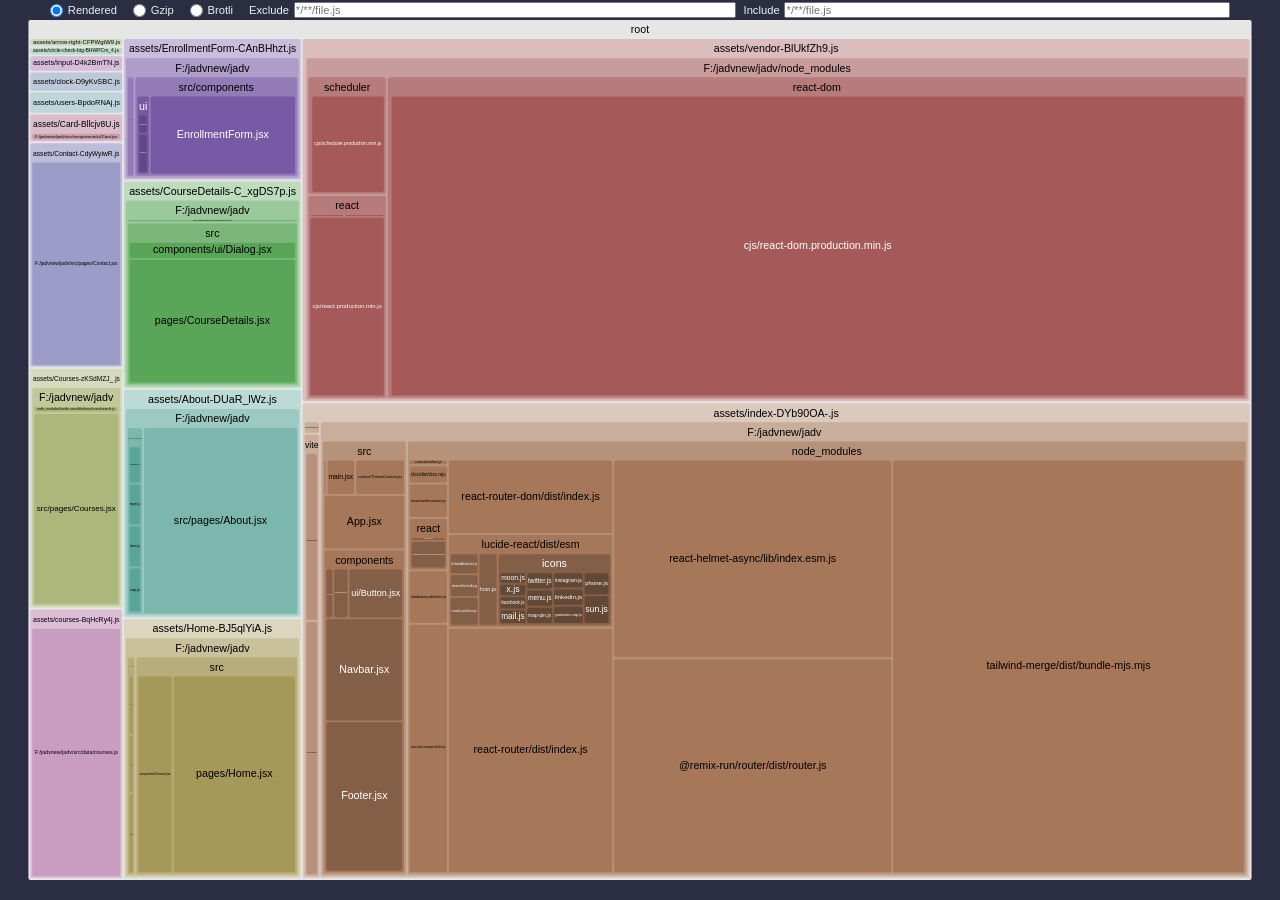
==== commit 86e0b170: "google analytics changes" ====
--- a/stats.html
+++ b/stats.html
@@ -4929,7 +4929,7 @@
   </script>
   <script>
     /*<!--*/
-    const data = {"version":2,"tree":{"name":"root","children":[{"name":"assets/vendor-BlUkfZh9.js","children":[{"uid":"4dc22085-1","name":"\u0000commonjsHelpers.js"},{"name":"\u0000F:/jadvnew/jadv/node_modules","children":[{"name":"react","children":[{"uid":"4dc22085-3","name":"index.js?commonjs-module"},{"name":"cjs","children":[{"uid":"4dc22085-5","name":"react.production.min.js?commonjs-exports"},{"uid":"4dc22085-9","name":"react.production.min.js?commonjs-proxy"}]},{"uid":"4dc22085-13","name":"index.js?commonjs-proxy"}]},{"name":"react-dom","children":[{"uid":"4dc22085-15","name":"index.js?commonjs-module"},{"name":"cjs","children":[{"uid":"4dc22085-17","name":"react-dom.production.min.js?commonjs-exports"},{"uid":"4dc22085-33","name":"react-dom.production.min.js?commonjs-proxy"}]}]},{"name":"scheduler","children":[{"uid":"4dc22085-19","name":"index.js?commonjs-module"},{"name":"cjs","children":[{"uid":"4dc22085-21","name":"scheduler.production.min.js?commonjs-exports"},{"uid":"4dc22085-25","name":"scheduler.production.min.js?commonjs-proxy"}]},{"uid":"4dc22085-29","name":"index.js?commonjs-proxy"}]}]},{"name":"F:/jadvnew/jadv/node_modules","children":[{"name":"react","children":[{"name":"cjs/react.production.min.js","uid":"4dc22085-7"},{"uid":"4dc22085-11","name":"index.js"},{"uid":"4dc22085-39","name":"index.js?commonjs-entry"}]},{"name":"scheduler","children":[{"name":"cjs/scheduler.production.min.js","uid":"4dc22085-23"},{"uid":"4dc22085-27","name":"index.js"}]},{"name":"react-dom","children":[{"name":"cjs/react-dom.production.min.js","uid":"4dc22085-31"},{"uid":"4dc22085-35","name":"index.js"},{"uid":"4dc22085-37","name":"index.js?commonjs-entry"}]}]}]},{"name":"assets/index-DcGar8Ly.js","children":[{"name":"\u0000vite","children":[{"uid":"4dc22085-41","name":"modulepreload-polyfill.js"},{"uid":"4dc22085-55","name":"preload-helper.js"}]},{"name":"\u0000F:/jadvnew/jadv/node_modules","children":[{"name":"react","children":[{"uid":"4dc22085-43","name":"jsx-runtime.js?commonjs-module"},{"name":"cjs/react-jsx-runtime.production.min.js?commonjs-exports","uid":"4dc22085-45"}]},{"name":"react-dom/client.js?commonjs-exports","uid":"4dc22085-51"}]},{"name":"F:/jadvnew/jadv","children":[{"name":"node_modules","children":[{"name":"react","children":[{"name":"cjs/react-jsx-runtime.production.min.js","uid":"4dc22085-47"},{"uid":"4dc22085-49","name":"jsx-runtime.js"}]},{"name":"react-dom/client.js","uid":"4dc22085-53"},{"name":"@remix-run/router/dist/router.js","uid":"4dc22085-57"},{"name":"react-router/dist/index.js","uid":"4dc22085-59"},{"name":"react-router-dom/dist/index.js","uid":"4dc22085-61"},{"name":"react-fast-compare/index.js","uid":"4dc22085-63"},{"name":"invariant/browser.js","uid":"4dc22085-65"},{"name":"shallowequal/index.js","uid":"4dc22085-67"},{"name":"react-helmet-async/lib/index.esm.js","uid":"4dc22085-69"},{"name":"lucide-react/dist/esm","children":[{"name":"shared/src/utils.js","uid":"4dc22085-73"},{"uid":"4dc22085-75","name":"defaultAttributes.js"},{"uid":"4dc22085-77","name":"Icon.js"},{"uid":"4dc22085-79","name":"createLucideIcon.js"},{"name":"icons","children":[{"uid":"4dc22085-81","name":"facebook.js"},{"uid":"4dc22085-83","name":"graduation-cap.js"},{"uid":"4dc22085-85","name":"instagram.js"},{"uid":"4dc22085-87","name":"linkedin.js"},{"uid":"4dc22085-89","name":"mail.js"},{"uid":"4dc22085-91","name":"map-pin.js"},{"uid":"4dc22085-93","name":"menu.js"},{"uid":"4dc22085-95","name":"moon.js"},{"uid":"4dc22085-97","name":"phone.js"},{"uid":"4dc22085-99","name":"sun.js"},{"uid":"4dc22085-101","name":"twitter.js"},{"uid":"4dc22085-103","name":"x.js"}]}]},{"name":"clsx/dist/clsx.mjs","uid":"4dc22085-105"},{"name":"tailwind-merge/dist/bundle-mjs.mjs","uid":"4dc22085-107"}]},{"name":"src","children":[{"name":"context/ThemeContext.jsx","uid":"4dc22085-71"},{"name":"lib/utils.js","uid":"4dc22085-109"},{"name":"components","children":[{"name":"ui/Button.jsx","uid":"4dc22085-111"},{"uid":"4dc22085-113","name":"ThemeToggle.jsx"},{"uid":"4dc22085-115","name":"Navbar.jsx"},{"uid":"4dc22085-117","name":"Footer.jsx"},{"uid":"4dc22085-119","name":"ScrollToTop.jsx"}]},{"uid":"4dc22085-121","name":"App.jsx"},{"uid":"4dc22085-123","name":"index.css"},{"uid":"4dc22085-125","name":"main.jsx"}]},{"uid":"4dc22085-127","name":"index.html"}]}]},{"name":"assets/Home-DXrPZwV1.js","children":[{"name":"F:/jadvnew/jadv","children":[{"name":"node_modules/lucide-react/dist/esm/icons","children":[{"uid":"4dc22085-129","name":"chevron-left.js"},{"uid":"4dc22085-131","name":"chevron-right.js"},{"uid":"4dc22085-133","name":"star.js"}]},{"name":"src","children":[{"name":"components/Carousel.jsx","uid":"4dc22085-135"},{"name":"pages/Home.jsx","uid":"4dc22085-137"}]}]}]},{"name":"assets/Courses-DleqOai7.js","children":[{"name":"F:/jadvnew/jadv","children":[{"name":"node_modules/lucide-react/dist/esm/icons/search.js","uid":"4dc22085-139"},{"name":"src/pages/Courses.jsx","uid":"4dc22085-141"}]}]},{"name":"assets/arrow-right-D7T9THXj.js","children":[{"name":"F:/jadvnew/jadv/node_modules/lucide-react/dist/esm/icons/arrow-right.js","uid":"4dc22085-143"}]},{"name":"assets/CourseDetails-cY9R_IZG.js","children":[{"name":"F:/jadvnew/jadv","children":[{"name":"node_modules/lucide-react/dist/esm/icons/arrow-left.js","uid":"4dc22085-145"},{"name":"src","children":[{"name":"components/ui/Dialog.jsx","uid":"4dc22085-147"},{"name":"pages/CourseDetails.jsx","uid":"4dc22085-149"}]}]}]},{"name":"assets/circle-check-big-Dwpve9B9.js","children":[{"name":"F:/jadvnew/jadv/node_modules/lucide-react/dist/esm/icons/circle-check-big.js","uid":"4dc22085-151"}]},{"name":"assets/About-D0OauhEv.js","children":[{"name":"F:/jadvnew/jadv","children":[{"name":"node_modules/lucide-react/dist/esm/icons","children":[{"uid":"4dc22085-153","name":"heart.js"},{"uid":"4dc22085-155","name":"target.js"},{"uid":"4dc22085-157","name":"trending-up.js"},{"uid":"4dc22085-159","name":"zap.js"}]},{"name":"src/pages/About.jsx","uid":"4dc22085-161"}]}]},{"name":"assets/users-eArF93jp.js","children":[{"name":"F:/jadvnew/jadv/node_modules/lucide-react/dist/esm/icons","children":[{"uid":"4dc22085-163","name":"briefcase.js"},{"uid":"4dc22085-165","name":"users.js"}]}]},{"name":"assets/clock-Db3c5Lud.js","children":[{"name":"F:/jadvnew/jadv/node_modules/lucide-react/dist/esm/icons","children":[{"uid":"4dc22085-167","name":"award.js"},{"uid":"4dc22085-169","name":"clock.js"}]}]},{"name":"assets/Contact-uWlCKPOp.js","children":[{"name":"F:/jadvnew/jadv/src/pages/Contact.jsx","uid":"4dc22085-171"}]},{"name":"assets/EnrollmentForm-BjW7yG9t.js","children":[{"name":"F:/jadvnew/jadv","children":[{"name":"node_modules/lucide-react/dist/esm/icons/send.js","uid":"4dc22085-173"},{"name":"src/components","children":[{"name":"ui","children":[{"uid":"4dc22085-175","name":"Textarea.jsx"},{"uid":"4dc22085-177","name":"Label.jsx"}]},{"uid":"4dc22085-179","name":"EnrollmentForm.jsx"}]}]}]},{"name":"assets/Input-DVk-us-d.js","children":[{"name":"F:/jadvnew/jadv/src/components/ui/Input.jsx","uid":"4dc22085-181"}]},{"name":"assets/courses-MhC_KMkS.js","children":[{"name":"F:/jadvnew/jadv/src/data/courses.js","uid":"4dc22085-183"}]},{"name":"assets/Card-CEJRIkGu.js","children":[{"name":"F:/jadvnew/jadv/src/components/ui/Card.jsx","uid":"4dc22085-185"}]}],"isRoot":true},"nodeParts":{"4dc22085-1":{"renderedLength":140,"gzipLength":142,"brotliLength":102,"metaUid":"4dc22085-0"},"4dc22085-3":{"renderedLength":26,"gzipLength":46,"brotliLength":30,"metaUid":"4dc22085-2"},"4dc22085-5":{"renderedLength":30,"gzipLength":50,"brotliLength":34,"metaUid":"4dc22085-4"},"4dc22085-7":{"renderedLength":7632,"gzipLength":2800,"brotliLength":2414,"metaUid":"4dc22085-6"},"4dc22085-9":{"renderedLength":0,"gzipLength":0,"brotliLength":0,"metaUid":"4dc22085-8"},"4dc22085-11":{"renderedLength":144,"gzipLength":121,"brotliLength":108,"metaUid":"4dc22085-10"},"4dc22085-13":{"renderedLength":0,"gzipLength":0,"brotliLength":0,"metaUid":"4dc22085-12"},"4dc22085-15":{"renderedLength":29,"gzipLength":49,"brotliLength":33,"metaUid":"4dc22085-14"},"4dc22085-17":{"renderedLength":33,"gzipLength":53,"brotliLength":37,"metaUid":"4dc22085-16"},"4dc22085-19":{"renderedLength":30,"gzipLength":50,"brotliLength":34,"metaUid":"4dc22085-18"},"4dc22085-21":{"renderedLength":34,"gzipLength":54,"brotliLength":32,"metaUid":"4dc22085-20"},"4dc22085-23":{"renderedLength":4416,"gzipLength":1827,"brotliLength":1583,"metaUid":"4dc22085-22"},"4dc22085-25":{"renderedLength":0,"gzipLength":0,"brotliLength":0,"metaUid":"4dc22085-24"},"4dc22085-27":{"renderedLength":94,"gzipLength":76,"brotliLength":64,"metaUid":"4dc22085-26"},"4dc22085-29":{"renderedLength":0,"gzipLength":0,"brotliLength":0,"metaUid":"4dc22085-28"},"4dc22085-31":{"renderedLength":133289,"gzipLength":42467,"brotliLength":36923,"metaUid":"4dc22085-30"},"4dc22085-33":{"renderedLength":0,"gzipLength":0,"brotliLength":0,"metaUid":"4dc22085-32"},"4dc22085-35":{"renderedLength":381,"gzipLength":219,"brotliLength":173,"metaUid":"4dc22085-34"},"4dc22085-37":{"renderedLength":0,"gzipLength":0,"brotliLength":0,"metaUid":"4dc22085-36"},"4dc22085-39":{"renderedLength":0,"gzipLength":0,"brotliLength":0,"metaUid":"4dc22085-38"},"4dc22085-41":{"renderedLength":1280,"gzipLength":537,"brotliLength":454,"metaUid":"4dc22085-40"},"4dc22085-43":{"renderedLength":31,"gzipLength":51,"brotliLength":35,"metaUid":"4dc22085-42"},"4dc22085-45":{"renderedLength":40,"gzipLength":60,"brotliLength":37,"metaUid":"4dc22085-44"},"4dc22085-47":{"renderedLength":924,"gzipLength":551,"brotliLength":437,"metaUid":"4dc22085-46"},"4dc22085-49":{"renderedLength":103,"gzipLength":84,"brotliLength":77,"metaUid":"4dc22085-48"},"4dc22085-51":{"renderedLength":16,"gzipLength":36,"brotliLength":17,"metaUid":"4dc22085-50"},"4dc22085-53":{"renderedLength":102,"gzipLength":86,"brotliLength":83,"metaUid":"4dc22085-52"},"4dc22085-55":{"renderedLength":1928,"gzipLength":828,"brotliLength":691,"metaUid":"4dc22085-54"},"4dc22085-57":{"renderedLength":29675,"gzipLength":9752,"brotliLength":8299,"metaUid":"4dc22085-56"},"4dc22085-59":{"renderedLength":19963,"gzipLength":4586,"brotliLength":4059,"metaUid":"4dc22085-58"},"4dc22085-61":{"renderedLength":6035,"gzipLength":2100,"brotliLength":1775,"metaUid":"4dc22085-60"},"4dc22085-63":{"renderedLength":4905,"gzipLength":1696,"brotliLength":1437,"metaUid":"4dc22085-62"},"4dc22085-65":{"renderedLength":686,"gzipLength":385,"brotliLength":333,"metaUid":"4dc22085-64"},"4dc22085-67":{"renderedLength":1054,"gzipLength":460,"brotliLength":371,"metaUid":"4dc22085-66"},"4dc22085-69":{"renderedLength":27327,"gzipLength":6770,"brotliLength":5969,"metaUid":"4dc22085-68"},"4dc22085-71":{"renderedLength":880,"gzipLength":425,"brotliLength":358,"metaUid":"4dc22085-70"},"4dc22085-73":{"renderedLength":430,"gzipLength":301,"brotliLength":237,"metaUid":"4dc22085-72"},"4dc22085-75":{"renderedLength":404,"gzipLength":276,"brotliLength":224,"metaUid":"4dc22085-74"},"4dc22085-77":{"renderedLength":899,"gzipLength":455,"brotliLength":362,"metaUid":"4dc22085-76"},"4dc22085-79":{"renderedLength":538,"gzipLength":329,"brotliLength":266,"metaUid":"4dc22085-78"},"4dc22085-81":{"renderedLength":340,"gzipLength":263,"brotliLength":230,"metaUid":"4dc22085-80"},"4dc22085-83":{"renderedLength":533,"gzipLength":338,"brotliLength":325,"metaUid":"4dc22085-82"},"4dc22085-85":{"renderedLength":482,"gzipLength":311,"brotliLength":259,"metaUid":"4dc22085-84"},"4dc22085-87":{"renderedLength":501,"gzipLength":326,"brotliLength":286,"metaUid":"4dc22085-86"},"4dc22085-89":{"renderedLength":379,"gzipLength":278,"brotliLength":250,"metaUid":"4dc22085-88"},"4dc22085-91":{"renderedLength":448,"gzipLength":314,"brotliLength":273,"metaUid":"4dc22085-90"},"4dc22085-93":{"renderedLength":425,"gzipLength":255,"brotliLength":220,"metaUid":"4dc22085-92"},"4dc22085-95":{"renderedLength":289,"gzipLength":229,"brotliLength":184,"metaUid":"4dc22085-94"},"4dc22085-97":{"renderedLength":570,"gzipLength":338,"brotliLength":290,"metaUid":"4dc22085-96"},"4dc22085-99":{"renderedLength":694,"gzipLength":340,"brotliLength":298,"metaUid":"4dc22085-98"},"4dc22085-101":{"renderedLength":424,"gzipLength":304,"brotliLength":256,"metaUid":"4dc22085-100"},"4dc22085-103":{"renderedLength":307,"gzipLength":232,"brotliLength":208,"metaUid":"4dc22085-102"},"4dc22085-105":{"renderedLength":362,"gzipLength":228,"brotliLength":184,"metaUid":"4dc22085-104"},"4dc22085-107":{"renderedLength":72001,"gzipLength":12425,"brotliLength":10552,"metaUid":"4dc22085-106"},"4dc22085-109":{"renderedLength":60,"gzipLength":75,"brotliLength":63,"metaUid":"4dc22085-108"},"4dc22085-111":{"renderedLength":1532,"gzipLength":609,"brotliLength":491,"metaUid":"4dc22085-110"},"4dc22085-113":{"renderedLength":433,"gzipLength":249,"brotliLength":190,"metaUid":"4dc22085-112"},"4dc22085-115":{"renderedLength":4624,"gzipLength":1200,"brotliLength":1029,"metaUid":"4dc22085-114"},"4dc22085-117":{"renderedLength":6666,"gzipLength":1020,"brotliLength":864,"metaUid":"4dc22085-116"},"4dc22085-119":{"renderedLength":215,"gzipLength":171,"brotliLength":136,"metaUid":"4dc22085-118"},"4dc22085-121":{"renderedLength":2286,"gzipLength":535,"brotliLength":458,"metaUid":"4dc22085-120"},"4dc22085-123":{"renderedLength":0,"gzipLength":0,"brotliLength":0,"metaUid":"4dc22085-122"},"4dc22085-125":{"renderedLength":509,"gzipLength":300,"brotliLength":225,"metaUid":"4dc22085-124"},"4dc22085-127":{"renderedLength":0,"gzipLength":0,"brotliLength":0,"metaUid":"4dc22085-126"},"4dc22085-129":{"renderedLength":283,"gzipLength":225,"brotliLength":199,"metaUid":"4dc22085-128"},"4dc22085-131":{"renderedLength":284,"gzipLength":222,"brotliLength":196,"metaUid":"4dc22085-130"},"4dc22085-133":{"renderedLength":385,"gzipLength":274,"brotliLength":234,"metaUid":"4dc22085-132"},"4dc22085-135":{"renderedLength":4211,"gzipLength":1280,"brotliLength":1070,"metaUid":"4dc22085-134"},"4dc22085-137":{"renderedLength":17153,"gzipLength":3047,"brotliLength":2526,"metaUid":"4dc22085-136"},"4dc22085-139":{"renderedLength":334,"gzipLength":248,"brotliLength":223,"metaUid":"4dc22085-138"},"4dc22085-141":{"renderedLength":9234,"gzipLength":2128,"brotliLength":1795,"metaUid":"4dc22085-140"},"4dc22085-143":{"renderedLength":326,"gzipLength":242,"brotliLength":222,"metaUid":"4dc22085-142"},"4dc22085-145":{"renderedLength":325,"gzipLength":243,"brotliLength":223,"metaUid":"4dc22085-144"},"4dc22085-147":{"renderedLength":1970,"gzipLength":615,"brotliLength":534,"metaUid":"4dc22085-146"},"4dc22085-149":{"renderedLength":13453,"gzipLength":2290,"brotliLength":1948,"metaUid":"4dc22085-148"},"4dc22085-151":{"renderedLength":358,"gzipLength":259,"brotliLength":221,"metaUid":"4dc22085-150"},"4dc22085-153":{"renderedLength":421,"gzipLength":296,"brotliLength":249,"metaUid":"4dc22085-152"},"4dc22085-155":{"renderedLength":405,"gzipLength":241,"brotliLength":208,"metaUid":"4dc22085-154"},"4dc22085-157":{"renderedLength":366,"gzipLength":261,"brotliLength":211,"metaUid":"4dc22085-156"},"4dc22085-159":{"renderedLength":436,"gzipLength":297,"brotliLength":241,"metaUid":"4dc22085-158"},"4dc22085-161":{"renderedLength":15677,"gzipLength":3435,"brotliLength":2741,"metaUid":"4dc22085-160"},"4dc22085-163":{"renderedLength":389,"gzipLength":275,"brotliLength":231,"metaUid":"4dc22085-162"},"4dc22085-165":{"renderedLength":483,"gzipLength":304,"brotliLength":258,"metaUid":"4dc22085-164"},"4dc22085-167":{"renderedLength":463,"gzipLength":319,"brotliLength":281,"metaUid":"4dc22085-166"},"4dc22085-169":{"renderedLength":344,"gzipLength":249,"brotliLength":230,"metaUid":"4dc22085-168"},"4dc22085-171":{"renderedLength":8934,"gzipLength":1835,"brotliLength":1532,"metaUid":"4dc22085-170"},"4dc22085-173":{"renderedLength":474,"gzipLength":321,"brotliLength":288,"metaUid":"4dc22085-172"},"4dc22085-175":{"renderedLength":564,"gzipLength":322,"brotliLength":251,"metaUid":"4dc22085-174"},"4dc22085-177":{"renderedLength":286,"gzipLength":212,"brotliLength":156,"metaUid":"4dc22085-176"},"4dc22085-179":{"renderedLength":9420,"gzipLength":2110,"brotliLength":1762,"metaUid":"4dc22085-178"},"4dc22085-181":{"renderedLength":641,"gzipLength":360,"brotliLength":276,"metaUid":"4dc22085-180"},"4dc22085-183":{"renderedLength":10654,"gzipLength":3285,"brotliLength":2551,"metaUid":"4dc22085-182"},"4dc22085-185":{"renderedLength":1137,"gzipLength":354,"brotliLength":283,"metaUid":"4dc22085-184"}},"nodeMetas":{"4dc22085-0":{"id":"\u0000commonjsHelpers.js","moduleParts":{"assets/vendor-BlUkfZh9.js":"4dc22085-1"},"imported":[],"importedBy":[{"uid":"4dc22085-48"},{"uid":"4dc22085-10"},{"uid":"4dc22085-52"},{"uid":"4dc22085-46"},{"uid":"4dc22085-6"},{"uid":"4dc22085-34"},{"uid":"4dc22085-62"},{"uid":"4dc22085-64"},{"uid":"4dc22085-66"},{"uid":"4dc22085-30"},{"uid":"4dc22085-26"},{"uid":"4dc22085-22"}]},"4dc22085-2":{"id":"\u0000F:/jadvnew/jadv/node_modules/react/index.js?commonjs-module","moduleParts":{"assets/vendor-BlUkfZh9.js":"4dc22085-3"},"imported":[],"importedBy":[{"uid":"4dc22085-10"}]},"4dc22085-4":{"id":"\u0000F:/jadvnew/jadv/node_modules/react/cjs/react.production.min.js?commonjs-exports","moduleParts":{"assets/vendor-BlUkfZh9.js":"4dc22085-5"},"imported":[],"importedBy":[{"uid":"4dc22085-6"}]},"4dc22085-6":{"id":"F:/jadvnew/jadv/node_modules/react/cjs/react.production.min.js","moduleParts":{"assets/vendor-BlUkfZh9.js":"4dc22085-7"},"imported":[{"uid":"4dc22085-0"},{"uid":"4dc22085-4"}],"importedBy":[{"uid":"4dc22085-8"}]},"4dc22085-8":{"id":"\u0000F:/jadvnew/jadv/node_modules/react/cjs/react.production.min.js?commonjs-proxy","moduleParts":{"assets/vendor-BlUkfZh9.js":"4dc22085-9"},"imported":[{"uid":"4dc22085-6"}],"importedBy":[{"uid":"4dc22085-10"}]},"4dc22085-10":{"id":"F:/jadvnew/jadv/node_modules/react/index.js","moduleParts":{"assets/vendor-BlUkfZh9.js":"4dc22085-11"},"imported":[{"uid":"4dc22085-0"},{"uid":"4dc22085-2"},{"uid":"4dc22085-8"}],"importedBy":[{"uid":"4dc22085-124"},{"uid":"4dc22085-120"},{"uid":"4dc22085-60"},{"uid":"4dc22085-68"},{"uid":"4dc22085-70"},{"uid":"4dc22085-114"},{"uid":"4dc22085-118"},{"uid":"4dc22085-140"},{"uid":"4dc22085-148"},{"uid":"4dc22085-58"},{"uid":"4dc22085-134"},{"uid":"4dc22085-178"},{"uid":"4dc22085-12"},{"uid":"4dc22085-78"},{"uid":"4dc22085-76"}]},"4dc22085-12":{"id":"\u0000F:/jadvnew/jadv/node_modules/react/index.js?commonjs-proxy","moduleParts":{"assets/vendor-BlUkfZh9.js":"4dc22085-13"},"imported":[{"uid":"4dc22085-10"}],"importedBy":[{"uid":"4dc22085-46"},{"uid":"4dc22085-30"}]},"4dc22085-14":{"id":"\u0000F:/jadvnew/jadv/node_modules/react-dom/index.js?commonjs-module","moduleParts":{"assets/vendor-BlUkfZh9.js":"4dc22085-15"},"imported":[],"importedBy":[{"uid":"4dc22085-34"}]},"4dc22085-16":{"id":"\u0000F:/jadvnew/jadv/node_modules/react-dom/cjs/react-dom.production.min.js?commonjs-exports","moduleParts":{"assets/vendor-BlUkfZh9.js":"4dc22085-17"},"imported":[],"importedBy":[{"uid":"4dc22085-30"}]},"4dc22085-18":{"id":"\u0000F:/jadvnew/jadv/node_modules/scheduler/index.js?commonjs-module","moduleParts":{"assets/vendor-BlUkfZh9.js":"4dc22085-19"},"imported":[],"importedBy":[{"uid":"4dc22085-26"}]},"4dc22085-20":{"id":"\u0000F:/jadvnew/jadv/node_modules/scheduler/cjs/scheduler.production.min.js?commonjs-exports","moduleParts":{"assets/vendor-BlUkfZh9.js":"4dc22085-21"},"imported":[],"importedBy":[{"uid":"4dc22085-22"}]},"4dc22085-22":{"id":"F:/jadvnew/jadv/node_modules/scheduler/cjs/scheduler.production.min.js","moduleParts":{"assets/vendor-BlUkfZh9.js":"4dc22085-23"},"imported":[{"uid":"4dc22085-0"},{"uid":"4dc22085-20"}],"importedBy":[{"uid":"4dc22085-24"}]},"4dc22085-24":{"id":"\u0000F:/jadvnew/jadv/node_modules/scheduler/cjs/scheduler.production.min.js?commonjs-proxy","moduleParts":{"assets/vendor-BlUkfZh9.js":"4dc22085-25"},"imported":[{"uid":"4dc22085-22"}],"importedBy":[{"uid":"4dc22085-26"}]},"4dc22085-26":{"id":"F:/jadvnew/jadv/node_modules/scheduler/index.js","moduleParts":{"assets/vendor-BlUkfZh9.js":"4dc22085-27"},"imported":[{"uid":"4dc22085-0"},{"uid":"4dc22085-18"},{"uid":"4dc22085-24"}],"importedBy":[{"uid":"4dc22085-28"}]},"4dc22085-28":{"id":"\u0000F:/jadvnew/jadv/node_modules/scheduler/index.js?commonjs-proxy","moduleParts":{"assets/vendor-BlUkfZh9.js":"4dc22085-29"},"imported":[{"uid":"4dc22085-26"}],"importedBy":[{"uid":"4dc22085-30"}]},"4dc22085-30":{"id":"F:/jadvnew/jadv/node_modules/react-dom/cjs/react-dom.production.min.js","moduleParts":{"assets/vendor-BlUkfZh9.js":"4dc22085-31"},"imported":[{"uid":"4dc22085-0"},{"uid":"4dc22085-16"},{"uid":"4dc22085-12"},{"uid":"4dc22085-28"}],"importedBy":[{"uid":"4dc22085-32"}]},"4dc22085-32":{"id":"\u0000F:/jadvnew/jadv/node_modules/react-dom/cjs/react-dom.production.min.js?commonjs-proxy","moduleParts":{"assets/vendor-BlUkfZh9.js":"4dc22085-33"},"imported":[{"uid":"4dc22085-30"}],"importedBy":[{"uid":"4dc22085-34"}]},"4dc22085-34":{"id":"F:/jadvnew/jadv/node_modules/react-dom/index.js","moduleParts":{"assets/vendor-BlUkfZh9.js":"4dc22085-35"},"imported":[{"uid":"4dc22085-0"},{"uid":"4dc22085-14"},{"uid":"4dc22085-32"}],"importedBy":[{"uid":"4dc22085-187"},{"uid":"4dc22085-60"}]},"4dc22085-36":{"id":"F:/jadvnew/jadv/node_modules/react-dom/index.js?commonjs-entry","moduleParts":{"assets/vendor-BlUkfZh9.js":"4dc22085-37"},"imported":[],"importedBy":[]},"4dc22085-38":{"id":"F:/jadvnew/jadv/node_modules/react/index.js?commonjs-entry","moduleParts":{"assets/vendor-BlUkfZh9.js":"4dc22085-39"},"imported":[],"importedBy":[]},"4dc22085-40":{"id":"\u0000vite/modulepreload-polyfill.js","moduleParts":{"assets/index-DcGar8Ly.js":"4dc22085-41"},"imported":[],"importedBy":[{"uid":"4dc22085-126"}]},"4dc22085-42":{"id":"\u0000F:/jadvnew/jadv/node_modules/react/jsx-runtime.js?commonjs-module","moduleParts":{"assets/index-DcGar8Ly.js":"4dc22085-43"},"imported":[],"importedBy":[{"uid":"4dc22085-48"}]},"4dc22085-44":{"id":"\u0000F:/jadvnew/jadv/node_modules/react/cjs/react-jsx-runtime.production.min.js?commonjs-exports","moduleParts":{"assets/index-DcGar8Ly.js":"4dc22085-45"},"imported":[],"importedBy":[{"uid":"4dc22085-46"}]},"4dc22085-46":{"id":"F:/jadvnew/jadv/node_modules/react/cjs/react-jsx-runtime.production.min.js","moduleParts":{"assets/index-DcGar8Ly.js":"4dc22085-47"},"imported":[{"uid":"4dc22085-0"},{"uid":"4dc22085-44"},{"uid":"4dc22085-12"}],"importedBy":[{"uid":"4dc22085-186"}]},"4dc22085-48":{"id":"F:/jadvnew/jadv/node_modules/react/jsx-runtime.js","moduleParts":{"assets/index-DcGar8Ly.js":"4dc22085-49"},"imported":[{"uid":"4dc22085-0"},{"uid":"4dc22085-42"},{"uid":"4dc22085-186"}],"importedBy":[{"uid":"4dc22085-124"},{"uid":"4dc22085-120"},{"uid":"4dc22085-70"},{"uid":"4dc22085-114"},{"uid":"4dc22085-116"},{"uid":"4dc22085-136"},{"uid":"4dc22085-140"},{"uid":"4dc22085-148"},{"uid":"4dc22085-160"},{"uid":"4dc22085-170"},{"uid":"4dc22085-112"},{"uid":"4dc22085-110"},{"uid":"4dc22085-184"},{"uid":"4dc22085-134"},{"uid":"4dc22085-180"},{"uid":"4dc22085-146"},{"uid":"4dc22085-178"},{"uid":"4dc22085-174"},{"uid":"4dc22085-176"}]},"4dc22085-50":{"id":"\u0000F:/jadvnew/jadv/node_modules/react-dom/client.js?commonjs-exports","moduleParts":{"assets/index-DcGar8Ly.js":"4dc22085-51"},"imported":[],"importedBy":[{"uid":"4dc22085-52"}]},"4dc22085-52":{"id":"F:/jadvnew/jadv/node_modules/react-dom/client.js","moduleParts":{"assets/index-DcGar8Ly.js":"4dc22085-53"},"imported":[{"uid":"4dc22085-0"},{"uid":"4dc22085-50"},{"uid":"4dc22085-187"}],"importedBy":[{"uid":"4dc22085-124"}]},"4dc22085-54":{"id":"\u0000vite/preload-helper.js","moduleParts":{"assets/index-DcGar8Ly.js":"4dc22085-55"},"imported":[],"importedBy":[{"uid":"4dc22085-120"}]},"4dc22085-56":{"id":"F:/jadvnew/jadv/node_modules/@remix-run/router/dist/router.js","moduleParts":{"assets/index-DcGar8Ly.js":"4dc22085-57"},"imported":[],"importedBy":[{"uid":"4dc22085-60"},{"uid":"4dc22085-58"}]},"4dc22085-58":{"id":"F:/jadvnew/jadv/node_modules/react-router/dist/index.js","moduleParts":{"assets/index-DcGar8Ly.js":"4dc22085-59"},"imported":[{"uid":"4dc22085-10"},{"uid":"4dc22085-56"}],"importedBy":[{"uid":"4dc22085-60"}]},"4dc22085-60":{"id":"F:/jadvnew/jadv/node_modules/react-router-dom/dist/index.js","moduleParts":{"assets/index-DcGar8Ly.js":"4dc22085-61"},"imported":[{"uid":"4dc22085-10"},{"uid":"4dc22085-34"},{"uid":"4dc22085-58"},{"uid":"4dc22085-56"}],"importedBy":[{"uid":"4dc22085-120"},{"uid":"4dc22085-114"},{"uid":"4dc22085-116"},{"uid":"4dc22085-118"},{"uid":"4dc22085-136"},{"uid":"4dc22085-140"},{"uid":"4dc22085-148"},{"uid":"4dc22085-160"}]},"4dc22085-62":{"id":"F:/jadvnew/jadv/node_modules/react-fast-compare/index.js","moduleParts":{"assets/index-DcGar8Ly.js":"4dc22085-63"},"imported":[{"uid":"4dc22085-0"}],"importedBy":[{"uid":"4dc22085-68"}]},"4dc22085-64":{"id":"F:/jadvnew/jadv/node_modules/invariant/browser.js","moduleParts":{"assets/index-DcGar8Ly.js":"4dc22085-65"},"imported":[{"uid":"4dc22085-0"}],"importedBy":[{"uid":"4dc22085-68"}]},"4dc22085-66":{"id":"F:/jadvnew/jadv/node_modules/shallowequal/index.js","moduleParts":{"assets/index-DcGar8Ly.js":"4dc22085-67"},"imported":[{"uid":"4dc22085-0"}],"importedBy":[{"uid":"4dc22085-68"}]},"4dc22085-68":{"id":"F:/jadvnew/jadv/node_modules/react-helmet-async/lib/index.esm.js","moduleParts":{"assets/index-DcGar8Ly.js":"4dc22085-69"},"imported":[{"uid":"4dc22085-10"},{"uid":"4dc22085-62"},{"uid":"4dc22085-64"},{"uid":"4dc22085-66"}],"importedBy":[{"uid":"4dc22085-120"},{"uid":"4dc22085-136"},{"uid":"4dc22085-140"},{"uid":"4dc22085-160"},{"uid":"4dc22085-170"}]},"4dc22085-70":{"id":"F:/jadvnew/jadv/src/context/ThemeContext.jsx","moduleParts":{"assets/index-DcGar8Ly.js":"4dc22085-71"},"imported":[{"uid":"4dc22085-48"},{"uid":"4dc22085-10"}],"importedBy":[{"uid":"4dc22085-120"},{"uid":"4dc22085-112"}]},"4dc22085-72":{"id":"F:/jadvnew/jadv/node_modules/lucide-react/dist/esm/shared/src/utils.js","moduleParts":{"assets/index-DcGar8Ly.js":"4dc22085-73"},"imported":[],"importedBy":[{"uid":"4dc22085-78"},{"uid":"4dc22085-76"}]},"4dc22085-74":{"id":"F:/jadvnew/jadv/node_modules/lucide-react/dist/esm/defaultAttributes.js","moduleParts":{"assets/index-DcGar8Ly.js":"4dc22085-75"},"imported":[],"importedBy":[{"uid":"4dc22085-76"}]},"4dc22085-76":{"id":"F:/jadvnew/jadv/node_modules/lucide-react/dist/esm/Icon.js","moduleParts":{"assets/index-DcGar8Ly.js":"4dc22085-77"},"imported":[{"uid":"4dc22085-10"},{"uid":"4dc22085-74"},{"uid":"4dc22085-72"}],"importedBy":[{"uid":"4dc22085-188"},{"uid":"4dc22085-78"}]},"4dc22085-78":{"id":"F:/jadvnew/jadv/node_modules/lucide-react/dist/esm/createLucideIcon.js","moduleParts":{"assets/index-DcGar8Ly.js":"4dc22085-79"},"imported":[{"uid":"4dc22085-10"},{"uid":"4dc22085-72"},{"uid":"4dc22085-76"}],"importedBy":[{"uid":"4dc22085-188"},{"uid":"4dc22085-190"},{"uid":"4dc22085-191"},{"uid":"4dc22085-192"},{"uid":"4dc22085-193"},{"uid":"4dc22085-194"},{"uid":"4dc22085-195"},{"uid":"4dc22085-196"},{"uid":"4dc22085-197"},{"uid":"4dc22085-198"},{"uid":"4dc22085-199"},{"uid":"4dc22085-200"},{"uid":"4dc22085-201"},{"uid":"4dc22085-202"},{"uid":"4dc22085-203"},{"uid":"4dc22085-204"},{"uid":"4dc22085-205"},{"uid":"4dc22085-206"},{"uid":"4dc22085-207"},{"uid":"4dc22085-208"},{"uid":"4dc22085-209"},{"uid":"4dc22085-210"},{"uid":"4dc22085-211"},{"uid":"4dc22085-212"},{"uid":"4dc22085-213"},{"uid":"4dc22085-214"},{"uid":"4dc22085-215"},{"uid":"4dc22085-216"},{"uid":"4dc22085-217"},{"uid":"4dc22085-218"},{"uid":"4dc22085-219"},{"uid":"4dc22085-220"},{"uid":"4dc22085-221"},{"uid":"4dc22085-222"},{"uid":"4dc22085-223"},{"uid":"4dc22085-224"},{"uid":"4dc22085-225"},{"uid":"4dc22085-226"},{"uid":"4dc22085-227"},{"uid":"4dc22085-228"},{"uid":"4dc22085-229"},{"uid":"4dc22085-230"},{"uid":"4dc22085-231"},{"uid":"4dc22085-232"},{"uid":"4dc22085-233"},{"uid":"4dc22085-234"},{"uid":"4dc22085-235"},{"uid":"4dc22085-236"},{"uid":"4dc22085-237"},{"uid":"4dc22085-238"},{"uid":"4dc22085-239"},{"uid":"4dc22085-240"},{"uid":"4dc22085-241"},{"uid":"4dc22085-242"},{"uid":"4dc22085-243"},{"uid":"4dc22085-244"},{"uid":"4dc22085-245"},{"uid":"4dc22085-246"},{"uid":"4dc22085-247"},{"uid":"4dc22085-248"},{"uid":"4dc22085-249"},{"uid":"4dc22085-250"},{"uid":"4dc22085-251"},{"uid":"4dc22085-252"},{"uid":"4dc22085-253"},{"uid":"4dc22085-254"},{"uid":"4dc22085-255"},{"uid":"4dc22085-256"},{"uid":"4dc22085-257"},{"uid":"4dc22085-258"},{"uid":"4dc22085-259"},{"uid":"4dc22085-260"},{"uid":"4dc22085-261"},{"uid":"4dc22085-262"},{"uid":"4dc22085-144"},{"uid":"4dc22085-263"},{"uid":"4dc22085-264"},{"uid":"4dc22085-265"},{"uid":"4dc22085-142"},{"uid":"4dc22085-266"},{"uid":"4dc22085-267"},{"uid":"4dc22085-268"},{"uid":"4dc22085-269"},{"uid":"4dc22085-270"},{"uid":"4dc22085-271"},{"uid":"4dc22085-272"},{"uid":"4dc22085-273"},{"uid":"4dc22085-274"},{"uid":"4dc22085-275"},{"uid":"4dc22085-276"},{"uid":"4dc22085-277"},{"uid":"4dc22085-278"},{"uid":"4dc22085-279"},{"uid":"4dc22085-166"},{"uid":"4dc22085-280"},{"uid":"4dc22085-281"},{"uid":"4dc22085-282"},{"uid":"4dc22085-283"},{"uid":"4dc22085-284"},{"uid":"4dc22085-285"},{"uid":"4dc22085-286"},{"uid":"4dc22085-287"},{"uid":"4dc22085-288"},{"uid":"4dc22085-289"},{"uid":"4dc22085-290"},{"uid":"4dc22085-291"},{"uid":"4dc22085-292"},{"uid":"4dc22085-293"},{"uid":"4dc22085-294"},{"uid":"4dc22085-295"},{"uid":"4dc22085-296"},{"uid":"4dc22085-297"},{"uid":"4dc22085-298"},{"uid":"4dc22085-299"},{"uid":"4dc22085-300"},{"uid":"4dc22085-301"},{"uid":"4dc22085-302"},{"uid":"4dc22085-303"},{"uid":"4dc22085-304"},{"uid":"4dc22085-305"},{"uid":"4dc22085-306"},{"uid":"4dc22085-307"},{"uid":"4dc22085-308"},{"uid":"4dc22085-309"},{"uid":"4dc22085-310"},{"uid":"4dc22085-311"},{"uid":"4dc22085-312"},{"uid":"4dc22085-313"},{"uid":"4dc22085-314"},{"uid":"4dc22085-315"},{"uid":"4dc22085-316"},{"uid":"4dc22085-317"},{"uid":"4dc22085-318"},{"uid":"4dc22085-319"},{"uid":"4dc22085-320"},{"uid":"4dc22085-321"},{"uid":"4dc22085-322"},{"uid":"4dc22085-323"},{"uid":"4dc22085-324"},{"uid":"4dc22085-325"},{"uid":"4dc22085-326"},{"uid":"4dc22085-327"},{"uid":"4dc22085-328"},{"uid":"4dc22085-329"},{"uid":"4dc22085-330"},{"uid":"4dc22085-331"},{"uid":"4dc22085-332"},{"uid":"4dc22085-333"},{"uid":"4dc22085-334"},{"uid":"4dc22085-335"},{"uid":"4dc22085-336"},{"uid":"4dc22085-337"},{"uid":"4dc22085-338"},{"uid":"4dc22085-339"},{"uid":"4dc22085-340"},{"uid":"4dc22085-341"},{"uid":"4dc22085-342"},{"uid":"4dc22085-343"},{"uid":"4dc22085-344"},{"uid":"4dc22085-345"},{"uid":"4dc22085-346"},{"uid":"4dc22085-347"},{"uid":"4dc22085-348"},{"uid":"4dc22085-349"},{"uid":"4dc22085-350"},{"uid":"4dc22085-351"},{"uid":"4dc22085-352"},{"uid":"4dc22085-353"},{"uid":"4dc22085-354"},{"uid":"4dc22085-355"},{"uid":"4dc22085-356"},{"uid":"4dc22085-357"},{"uid":"4dc22085-358"},{"uid":"4dc22085-359"},{"uid":"4dc22085-360"},{"uid":"4dc22085-361"},{"uid":"4dc22085-362"},{"uid":"4dc22085-363"},{"uid":"4dc22085-364"},{"uid":"4dc22085-365"},{"uid":"4dc22085-366"},{"uid":"4dc22085-367"},{"uid":"4dc22085-368"},{"uid":"4dc22085-369"},{"uid":"4dc22085-370"},{"uid":"4dc22085-371"},{"uid":"4dc22085-372"},{"uid":"4dc22085-373"},{"uid":"4dc22085-374"},{"uid":"4dc22085-375"},{"uid":"4dc22085-376"},{"uid":"4dc22085-377"},{"uid":"4dc22085-378"},{"uid":"4dc22085-379"},{"uid":"4dc22085-380"},{"uid":"4dc22085-381"},{"uid":"4dc22085-382"},{"uid":"4dc22085-383"},{"uid":"4dc22085-384"},{"uid":"4dc22085-385"},{"uid":"4dc22085-386"},{"uid":"4dc22085-387"},{"uid":"4dc22085-388"},{"uid":"4dc22085-389"},{"uid":"4dc22085-390"},{"uid":"4dc22085-162"},{"uid":"4dc22085-391"},{"uid":"4dc22085-392"},{"uid":"4dc22085-393"},{"uid":"4dc22085-394"},{"uid":"4dc22085-395"},{"uid":"4dc22085-396"},{"uid":"4dc22085-397"},{"uid":"4dc22085-398"},{"uid":"4dc22085-399"},{"uid":"4dc22085-400"},{"uid":"4dc22085-401"},{"uid":"4dc22085-402"},{"uid":"4dc22085-403"},{"uid":"4dc22085-404"},{"uid":"4dc22085-405"},{"uid":"4dc22085-406"},{"uid":"4dc22085-407"},{"uid":"4dc22085-408"},{"uid":"4dc22085-409"},{"uid":"4dc22085-410"},{"uid":"4dc22085-411"},{"uid":"4dc22085-412"},{"uid":"4dc22085-413"},{"uid":"4dc22085-414"},{"uid":"4dc22085-415"},{"uid":"4dc22085-416"},{"uid":"4dc22085-417"},{"uid":"4dc22085-418"},{"uid":"4dc22085-419"},{"uid":"4dc22085-420"},{"uid":"4dc22085-421"},{"uid":"4dc22085-422"},{"uid":"4dc22085-423"},{"uid":"4dc22085-424"},{"uid":"4dc22085-425"},{"uid":"4dc22085-426"},{"uid":"4dc22085-427"},{"uid":"4dc22085-428"},{"uid":"4dc22085-429"},{"uid":"4dc22085-430"},{"uid":"4dc22085-431"},{"uid":"4dc22085-432"},{"uid":"4dc22085-433"},{"uid":"4dc22085-434"},{"uid":"4dc22085-435"},{"uid":"4dc22085-436"},{"uid":"4dc22085-437"},{"uid":"4dc22085-438"},{"uid":"4dc22085-439"},{"uid":"4dc22085-440"},{"uid":"4dc22085-441"},{"uid":"4dc22085-442"},{"uid":"4dc22085-443"},{"uid":"4dc22085-444"},{"uid":"4dc22085-445"},{"uid":"4dc22085-446"},{"uid":"4dc22085-447"},{"uid":"4dc22085-448"},{"uid":"4dc22085-449"},{"uid":"4dc22085-450"},{"uid":"4dc22085-451"},{"uid":"4dc22085-452"},{"uid":"4dc22085-453"},{"uid":"4dc22085-454"},{"uid":"4dc22085-455"},{"uid":"4dc22085-456"},{"uid":"4dc22085-457"},{"uid":"4dc22085-458"},{"uid":"4dc22085-459"},{"uid":"4dc22085-460"},{"uid":"4dc22085-128"},{"uid":"4dc22085-130"},{"uid":"4dc22085-461"},{"uid":"4dc22085-462"},{"uid":"4dc22085-463"},{"uid":"4dc22085-464"},{"uid":"4dc22085-465"},{"uid":"4dc22085-466"},{"uid":"4dc22085-467"},{"uid":"4dc22085-468"},{"uid":"4dc22085-469"},{"uid":"4dc22085-470"},{"uid":"4dc22085-471"},{"uid":"4dc22085-472"},{"uid":"4dc22085-473"},{"uid":"4dc22085-474"},{"uid":"4dc22085-475"},{"uid":"4dc22085-476"},{"uid":"4dc22085-477"},{"uid":"4dc22085-478"},{"uid":"4dc22085-479"},{"uid":"4dc22085-480"},{"uid":"4dc22085-481"},{"uid":"4dc22085-482"},{"uid":"4dc22085-483"},{"uid":"4dc22085-484"},{"uid":"4dc22085-485"},{"uid":"4dc22085-486"},{"uid":"4dc22085-487"},{"uid":"4dc22085-488"},{"uid":"4dc22085-489"},{"uid":"4dc22085-490"},{"uid":"4dc22085-491"},{"uid":"4dc22085-492"},{"uid":"4dc22085-493"},{"uid":"4dc22085-494"},{"uid":"4dc22085-495"},{"uid":"4dc22085-496"},{"uid":"4dc22085-497"},{"uid":"4dc22085-498"},{"uid":"4dc22085-499"},{"uid":"4dc22085-500"},{"uid":"4dc22085-501"},{"uid":"4dc22085-502"},{"uid":"4dc22085-503"},{"uid":"4dc22085-504"},{"uid":"4dc22085-505"},{"uid":"4dc22085-506"},{"uid":"4dc22085-507"},{"uid":"4dc22085-508"},{"uid":"4dc22085-509"},{"uid":"4dc22085-510"},{"uid":"4dc22085-511"},{"uid":"4dc22085-512"},{"uid":"4dc22085-168"},{"uid":"4dc22085-513"},{"uid":"4dc22085-514"},{"uid":"4dc22085-515"},{"uid":"4dc22085-516"},{"uid":"4dc22085-517"},{"uid":"4dc22085-518"},{"uid":"4dc22085-519"},{"uid":"4dc22085-520"},{"uid":"4dc22085-521"},{"uid":"4dc22085-522"},{"uid":"4dc22085-523"},{"uid":"4dc22085-524"},{"uid":"4dc22085-525"},{"uid":"4dc22085-526"},{"uid":"4dc22085-527"},{"uid":"4dc22085-528"},{"uid":"4dc22085-529"},{"uid":"4dc22085-530"},{"uid":"4dc22085-531"},{"uid":"4dc22085-532"},{"uid":"4dc22085-533"},{"uid":"4dc22085-534"},{"uid":"4dc22085-535"},{"uid":"4dc22085-536"},{"uid":"4dc22085-537"},{"uid":"4dc22085-538"},{"uid":"4dc22085-539"},{"uid":"4dc22085-540"},{"uid":"4dc22085-541"},{"uid":"4dc22085-542"},{"uid":"4dc22085-543"},{"uid":"4dc22085-544"},{"uid":"4dc22085-545"},{"uid":"4dc22085-546"},{"uid":"4dc22085-547"},{"uid":"4dc22085-548"},{"uid":"4dc22085-549"},{"uid":"4dc22085-550"},{"uid":"4dc22085-551"},{"uid":"4dc22085-552"},{"uid":"4dc22085-553"},{"uid":"4dc22085-554"},{"uid":"4dc22085-555"},{"uid":"4dc22085-556"},{"uid":"4dc22085-557"},{"uid":"4dc22085-558"},{"uid":"4dc22085-559"},{"uid":"4dc22085-560"},{"uid":"4dc22085-561"},{"uid":"4dc22085-562"},{"uid":"4dc22085-563"},{"uid":"4dc22085-564"},{"uid":"4dc22085-565"},{"uid":"4dc22085-566"},{"uid":"4dc22085-567"},{"uid":"4dc22085-568"},{"uid":"4dc22085-569"},{"uid":"4dc22085-570"},{"uid":"4dc22085-571"},{"uid":"4dc22085-572"},{"uid":"4dc22085-573"},{"uid":"4dc22085-574"},{"uid":"4dc22085-575"},{"uid":"4dc22085-576"},{"uid":"4dc22085-577"},{"uid":"4dc22085-578"},{"uid":"4dc22085-579"},{"uid":"4dc22085-580"},{"uid":"4dc22085-581"},{"uid":"4dc22085-582"},{"uid":"4dc22085-583"},{"uid":"4dc22085-584"},{"uid":"4dc22085-585"},{"uid":"4dc22085-586"},{"uid":"4dc22085-587"},{"uid":"4dc22085-588"},{"uid":"4dc22085-589"},{"uid":"4dc22085-590"},{"uid":"4dc22085-591"},{"uid":"4dc22085-592"},{"uid":"4dc22085-593"},{"uid":"4dc22085-594"},{"uid":"4dc22085-595"},{"uid":"4dc22085-596"},{"uid":"4dc22085-597"},{"uid":"4dc22085-598"},{"uid":"4dc22085-599"},{"uid":"4dc22085-600"},{"uid":"4dc22085-601"},{"uid":"4dc22085-602"},{"uid":"4dc22085-603"},{"uid":"4dc22085-604"},{"uid":"4dc22085-605"},{"uid":"4dc22085-606"},{"uid":"4dc22085-607"},{"uid":"4dc22085-608"},{"uid":"4dc22085-609"},{"uid":"4dc22085-610"},{"uid":"4dc22085-611"},{"uid":"4dc22085-612"},{"uid":"4dc22085-613"},{"uid":"4dc22085-614"},{"uid":"4dc22085-615"},{"uid":"4dc22085-616"},{"uid":"4dc22085-617"},{"uid":"4dc22085-618"},{"uid":"4dc22085-619"},{"uid":"4dc22085-620"},{"uid":"4dc22085-621"},{"uid":"4dc22085-622"},{"uid":"4dc22085-623"},{"uid":"4dc22085-624"},{"uid":"4dc22085-625"},{"uid":"4dc22085-626"},{"uid":"4dc22085-627"},{"uid":"4dc22085-628"},{"uid":"4dc22085-629"},{"uid":"4dc22085-630"},{"uid":"4dc22085-631"},{"uid":"4dc22085-632"},{"uid":"4dc22085-633"},{"uid":"4dc22085-634"},{"uid":"4dc22085-635"},{"uid":"4dc22085-80"},{"uid":"4dc22085-636"},{"uid":"4dc22085-637"},{"uid":"4dc22085-638"},{"uid":"4dc22085-639"},{"uid":"4dc22085-640"},{"uid":"4dc22085-641"},{"uid":"4dc22085-642"},{"uid":"4dc22085-643"},{"uid":"4dc22085-644"},{"uid":"4dc22085-645"},{"uid":"4dc22085-646"},{"uid":"4dc22085-647"},{"uid":"4dc22085-648"},{"uid":"4dc22085-649"},{"uid":"4dc22085-650"},{"uid":"4dc22085-651"},{"uid":"4dc22085-652"},{"uid":"4dc22085-653"},{"uid":"4dc22085-654"},{"uid":"4dc22085-655"},{"uid":"4dc22085-656"},{"uid":"4dc22085-657"},{"uid":"4dc22085-658"},{"uid":"4dc22085-659"},{"uid":"4dc22085-660"},{"uid":"4dc22085-661"},{"uid":"4dc22085-662"},{"uid":"4dc22085-663"},{"uid":"4dc22085-664"},{"uid":"4dc22085-665"},{"uid":"4dc22085-666"},{"uid":"4dc22085-667"},{"uid":"4dc22085-668"},{"uid":"4dc22085-669"},{"uid":"4dc22085-670"},{"uid":"4dc22085-671"},{"uid":"4dc22085-672"},{"uid":"4dc22085-673"},{"uid":"4dc22085-674"},{"uid":"4dc22085-675"},{"uid":"4dc22085-676"},{"uid":"4dc22085-677"},{"uid":"4dc22085-678"},{"uid":"4dc22085-679"},{"uid":"4dc22085-680"},{"uid":"4dc22085-681"},{"uid":"4dc22085-682"},{"uid":"4dc22085-683"},{"uid":"4dc22085-684"},{"uid":"4dc22085-685"},{"uid":"4dc22085-686"},{"uid":"4dc22085-687"},{"uid":"4dc22085-688"},{"uid":"4dc22085-689"},{"uid":"4dc22085-690"},{"uid":"4dc22085-691"},{"uid":"4dc22085-692"},{"uid":"4dc22085-693"},{"uid":"4dc22085-694"},{"uid":"4dc22085-695"},{"uid":"4dc22085-696"},{"uid":"4dc22085-697"},{"uid":"4dc22085-698"},{"uid":"4dc22085-699"},{"uid":"4dc22085-700"},{"uid":"4dc22085-701"},{"uid":"4dc22085-702"},{"uid":"4dc22085-703"},{"uid":"4dc22085-704"},{"uid":"4dc22085-705"},{"uid":"4dc22085-706"},{"uid":"4dc22085-707"},{"uid":"4dc22085-708"},{"uid":"4dc22085-709"},{"uid":"4dc22085-710"},{"uid":"4dc22085-711"},{"uid":"4dc22085-712"},{"uid":"4dc22085-713"},{"uid":"4dc22085-714"},{"uid":"4dc22085-715"},{"uid":"4dc22085-716"},{"uid":"4dc22085-717"},{"uid":"4dc22085-718"},{"uid":"4dc22085-719"},{"uid":"4dc22085-720"},{"uid":"4dc22085-721"},{"uid":"4dc22085-722"},{"uid":"4dc22085-723"},{"uid":"4dc22085-724"},{"uid":"4dc22085-725"},{"uid":"4dc22085-726"},{"uid":"4dc22085-727"},{"uid":"4dc22085-728"},{"uid":"4dc22085-729"},{"uid":"4dc22085-730"},{"uid":"4dc22085-731"},{"uid":"4dc22085-732"},{"uid":"4dc22085-733"},{"uid":"4dc22085-734"},{"uid":"4dc22085-735"},{"uid":"4dc22085-736"},{"uid":"4dc22085-737"},{"uid":"4dc22085-738"},{"uid":"4dc22085-739"},{"uid":"4dc22085-740"},{"uid":"4dc22085-741"},{"uid":"4dc22085-742"},{"uid":"4dc22085-743"},{"uid":"4dc22085-744"},{"uid":"4dc22085-745"},{"uid":"4dc22085-746"},{"uid":"4dc22085-747"},{"uid":"4dc22085-748"},{"uid":"4dc22085-749"},{"uid":"4dc22085-750"},{"uid":"4dc22085-751"},{"uid":"4dc22085-752"},{"uid":"4dc22085-753"},{"uid":"4dc22085-754"},{"uid":"4dc22085-755"},{"uid":"4dc22085-756"},{"uid":"4dc22085-757"},{"uid":"4dc22085-758"},{"uid":"4dc22085-759"},{"uid":"4dc22085-760"},{"uid":"4dc22085-761"},{"uid":"4dc22085-762"},{"uid":"4dc22085-763"},{"uid":"4dc22085-764"},{"uid":"4dc22085-765"},{"uid":"4dc22085-766"},{"uid":"4dc22085-767"},{"uid":"4dc22085-768"},{"uid":"4dc22085-769"},{"uid":"4dc22085-770"},{"uid":"4dc22085-771"},{"uid":"4dc22085-772"},{"uid":"4dc22085-773"},{"uid":"4dc22085-774"},{"uid":"4dc22085-775"},{"uid":"4dc22085-776"},{"uid":"4dc22085-777"},{"uid":"4dc22085-778"},{"uid":"4dc22085-779"},{"uid":"4dc22085-780"},{"uid":"4dc22085-781"},{"uid":"4dc22085-782"},{"uid":"4dc22085-783"},{"uid":"4dc22085-784"},{"uid":"4dc22085-785"},{"uid":"4dc22085-786"},{"uid":"4dc22085-787"},{"uid":"4dc22085-788"},{"uid":"4dc22085-789"},{"uid":"4dc22085-790"},{"uid":"4dc22085-791"},{"uid":"4dc22085-792"},{"uid":"4dc22085-82"},{"uid":"4dc22085-793"},{"uid":"4dc22085-794"},{"uid":"4dc22085-795"},{"uid":"4dc22085-796"},{"uid":"4dc22085-797"},{"uid":"4dc22085-798"},{"uid":"4dc22085-799"},{"uid":"4dc22085-800"},{"uid":"4dc22085-801"},{"uid":"4dc22085-802"},{"uid":"4dc22085-803"},{"uid":"4dc22085-804"},{"uid":"4dc22085-805"},{"uid":"4dc22085-806"},{"uid":"4dc22085-807"},{"uid":"4dc22085-808"},{"uid":"4dc22085-809"},{"uid":"4dc22085-810"},{"uid":"4dc22085-811"},{"uid":"4dc22085-812"},{"uid":"4dc22085-813"},{"uid":"4dc22085-814"},{"uid":"4dc22085-815"},{"uid":"4dc22085-816"},{"uid":"4dc22085-817"},{"uid":"4dc22085-818"},{"uid":"4dc22085-819"},{"uid":"4dc22085-820"},{"uid":"4dc22085-821"},{"uid":"4dc22085-822"},{"uid":"4dc22085-823"},{"uid":"4dc22085-824"},{"uid":"4dc22085-825"},{"uid":"4dc22085-826"},{"uid":"4dc22085-827"},{"uid":"4dc22085-828"},{"uid":"4dc22085-829"},{"uid":"4dc22085-830"},{"uid":"4dc22085-152"},{"uid":"4dc22085-831"},{"uid":"4dc22085-832"},{"uid":"4dc22085-833"},{"uid":"4dc22085-834"},{"uid":"4dc22085-835"},{"uid":"4dc22085-836"},{"uid":"4dc22085-837"},{"uid":"4dc22085-838"},{"uid":"4dc22085-839"},{"uid":"4dc22085-840"},{"uid":"4dc22085-841"},{"uid":"4dc22085-842"},{"uid":"4dc22085-843"},{"uid":"4dc22085-844"},{"uid":"4dc22085-845"},{"uid":"4dc22085-846"},{"uid":"4dc22085-847"},{"uid":"4dc22085-848"},{"uid":"4dc22085-849"},{"uid":"4dc22085-850"},{"uid":"4dc22085-851"},{"uid":"4dc22085-852"},{"uid":"4dc22085-853"},{"uid":"4dc22085-854"},{"uid":"4dc22085-855"},{"uid":"4dc22085-856"},{"uid":"4dc22085-84"},{"uid":"4dc22085-857"},{"uid":"4dc22085-858"},{"uid":"4dc22085-859"},{"uid":"4dc22085-860"},{"uid":"4dc22085-861"},{"uid":"4dc22085-862"},{"uid":"4dc22085-863"},{"uid":"4dc22085-864"},{"uid":"4dc22085-865"},{"uid":"4dc22085-866"},{"uid":"4dc22085-867"},{"uid":"4dc22085-868"},{"uid":"4dc22085-869"},{"uid":"4dc22085-870"},{"uid":"4dc22085-871"},{"uid":"4dc22085-872"},{"uid":"4dc22085-873"},{"uid":"4dc22085-874"},{"uid":"4dc22085-875"},{"uid":"4dc22085-876"},{"uid":"4dc22085-877"},{"uid":"4dc22085-878"},{"uid":"4dc22085-879"},{"uid":"4dc22085-880"},{"uid":"4dc22085-881"},{"uid":"4dc22085-882"},{"uid":"4dc22085-883"},{"uid":"4dc22085-884"},{"uid":"4dc22085-885"},{"uid":"4dc22085-886"},{"uid":"4dc22085-887"},{"uid":"4dc22085-888"},{"uid":"4dc22085-889"},{"uid":"4dc22085-890"},{"uid":"4dc22085-891"},{"uid":"4dc22085-892"},{"uid":"4dc22085-893"},{"uid":"4dc22085-894"},{"uid":"4dc22085-895"},{"uid":"4dc22085-896"},{"uid":"4dc22085-897"},{"uid":"4dc22085-898"},{"uid":"4dc22085-899"},{"uid":"4dc22085-900"},{"uid":"4dc22085-901"},{"uid":"4dc22085-902"},{"uid":"4dc22085-903"},{"uid":"4dc22085-86"},{"uid":"4dc22085-904"},{"uid":"4dc22085-905"},{"uid":"4dc22085-906"},{"uid":"4dc22085-907"},{"uid":"4dc22085-908"},{"uid":"4dc22085-909"},{"uid":"4dc22085-910"},{"uid":"4dc22085-911"},{"uid":"4dc22085-912"},{"uid":"4dc22085-913"},{"uid":"4dc22085-914"},{"uid":"4dc22085-915"},{"uid":"4dc22085-916"},{"uid":"4dc22085-917"},{"uid":"4dc22085-918"},{"uid":"4dc22085-919"},{"uid":"4dc22085-920"},{"uid":"4dc22085-921"},{"uid":"4dc22085-922"},{"uid":"4dc22085-923"},{"uid":"4dc22085-924"},{"uid":"4dc22085-925"},{"uid":"4dc22085-926"},{"uid":"4dc22085-927"},{"uid":"4dc22085-928"},{"uid":"4dc22085-929"},{"uid":"4dc22085-930"},{"uid":"4dc22085-931"},{"uid":"4dc22085-932"},{"uid":"4dc22085-933"},{"uid":"4dc22085-934"},{"uid":"4dc22085-935"},{"uid":"4dc22085-936"},{"uid":"4dc22085-937"},{"uid":"4dc22085-938"},{"uid":"4dc22085-939"},{"uid":"4dc22085-940"},{"uid":"4dc22085-88"},{"uid":"4dc22085-941"},{"uid":"4dc22085-942"},{"uid":"4dc22085-943"},{"uid":"4dc22085-944"},{"uid":"4dc22085-945"},{"uid":"4dc22085-946"},{"uid":"4dc22085-947"},{"uid":"4dc22085-948"},{"uid":"4dc22085-949"},{"uid":"4dc22085-950"},{"uid":"4dc22085-951"},{"uid":"4dc22085-952"},{"uid":"4dc22085-90"},{"uid":"4dc22085-953"},{"uid":"4dc22085-954"},{"uid":"4dc22085-955"},{"uid":"4dc22085-956"},{"uid":"4dc22085-957"},{"uid":"4dc22085-958"},{"uid":"4dc22085-959"},{"uid":"4dc22085-960"},{"uid":"4dc22085-961"},{"uid":"4dc22085-962"},{"uid":"4dc22085-92"},{"uid":"4dc22085-963"},{"uid":"4dc22085-964"},{"uid":"4dc22085-965"},{"uid":"4dc22085-966"},{"uid":"4dc22085-967"},{"uid":"4dc22085-968"},{"uid":"4dc22085-969"},{"uid":"4dc22085-970"},{"uid":"4dc22085-971"},{"uid":"4dc22085-972"},{"uid":"4dc22085-973"},{"uid":"4dc22085-974"},{"uid":"4dc22085-975"},{"uid":"4dc22085-976"},{"uid":"4dc22085-977"},{"uid":"4dc22085-978"},{"uid":"4dc22085-979"},{"uid":"4dc22085-980"},{"uid":"4dc22085-981"},{"uid":"4dc22085-982"},{"uid":"4dc22085-983"},{"uid":"4dc22085-984"},{"uid":"4dc22085-985"},{"uid":"4dc22085-986"},{"uid":"4dc22085-987"},{"uid":"4dc22085-988"},{"uid":"4dc22085-989"},{"uid":"4dc22085-990"},{"uid":"4dc22085-991"},{"uid":"4dc22085-992"},{"uid":"4dc22085-993"},{"uid":"4dc22085-994"},{"uid":"4dc22085-995"},{"uid":"4dc22085-996"},{"uid":"4dc22085-997"},{"uid":"4dc22085-998"},{"uid":"4dc22085-999"},{"uid":"4dc22085-1000"},{"uid":"4dc22085-1001"},{"uid":"4dc22085-1002"},{"uid":"4dc22085-1003"},{"uid":"4dc22085-1004"},{"uid":"4dc22085-1005"},{"uid":"4dc22085-1006"},{"uid":"4dc22085-1007"},{"uid":"4dc22085-1008"},{"uid":"4dc22085-1009"},{"uid":"4dc22085-1010"},{"uid":"4dc22085-1011"},{"uid":"4dc22085-1012"},{"uid":"4dc22085-1013"},{"uid":"4dc22085-1014"},{"uid":"4dc22085-1015"},{"uid":"4dc22085-94"},{"uid":"4dc22085-1016"},{"uid":"4dc22085-1017"},{"uid":"4dc22085-1018"},{"uid":"4dc22085-1019"},{"uid":"4dc22085-1020"},{"uid":"4dc22085-1021"},{"uid":"4dc22085-1022"},{"uid":"4dc22085-1023"},{"uid":"4dc22085-1024"},{"uid":"4dc22085-1025"},{"uid":"4dc22085-1026"},{"uid":"4dc22085-1027"},{"uid":"4dc22085-1028"},{"uid":"4dc22085-1029"},{"uid":"4dc22085-1030"},{"uid":"4dc22085-1031"},{"uid":"4dc22085-1032"},{"uid":"4dc22085-1033"},{"uid":"4dc22085-1034"},{"uid":"4dc22085-1035"},{"uid":"4dc22085-1036"},{"uid":"4dc22085-1037"},{"uid":"4dc22085-1038"},{"uid":"4dc22085-1039"},{"uid":"4dc22085-1040"},{"uid":"4dc22085-1041"},{"uid":"4dc22085-1042"},{"uid":"4dc22085-1043"},{"uid":"4dc22085-1044"},{"uid":"4dc22085-1045"},{"uid":"4dc22085-1046"},{"uid":"4dc22085-1047"},{"uid":"4dc22085-1048"},{"uid":"4dc22085-1049"},{"uid":"4dc22085-1050"},{"uid":"4dc22085-1051"},{"uid":"4dc22085-1052"},{"uid":"4dc22085-1053"},{"uid":"4dc22085-1054"},{"uid":"4dc22085-1055"},{"uid":"4dc22085-1056"},{"uid":"4dc22085-1057"},{"uid":"4dc22085-1058"},{"uid":"4dc22085-1059"},{"uid":"4dc22085-1060"},{"uid":"4dc22085-1061"},{"uid":"4dc22085-1062"},{"uid":"4dc22085-1063"},{"uid":"4dc22085-1064"},{"uid":"4dc22085-1065"},{"uid":"4dc22085-1066"},{"uid":"4dc22085-1067"},{"uid":"4dc22085-1068"},{"uid":"4dc22085-1069"},{"uid":"4dc22085-1070"},{"uid":"4dc22085-1071"},{"uid":"4dc22085-1072"},{"uid":"4dc22085-1073"},{"uid":"4dc22085-1074"},{"uid":"4dc22085-1075"},{"uid":"4dc22085-1076"},{"uid":"4dc22085-1077"},{"uid":"4dc22085-1078"},{"uid":"4dc22085-1079"},{"uid":"4dc22085-1080"},{"uid":"4dc22085-1081"},{"uid":"4dc22085-1082"},{"uid":"4dc22085-1083"},{"uid":"4dc22085-1084"},{"uid":"4dc22085-1085"},{"uid":"4dc22085-1086"},{"uid":"4dc22085-1087"},{"uid":"4dc22085-1088"},{"uid":"4dc22085-1089"},{"uid":"4dc22085-1090"},{"uid":"4dc22085-1091"},{"uid":"4dc22085-1092"},{"uid":"4dc22085-1093"},{"uid":"4dc22085-1094"},{"uid":"4dc22085-1095"},{"uid":"4dc22085-1096"},{"uid":"4dc22085-1097"},{"uid":"4dc22085-1098"},{"uid":"4dc22085-1099"},{"uid":"4dc22085-1100"},{"uid":"4dc22085-1101"},{"uid":"4dc22085-1102"},{"uid":"4dc22085-1103"},{"uid":"4dc22085-1104"},{"uid":"4dc22085-1105"},{"uid":"4dc22085-1106"},{"uid":"4dc22085-1107"},{"uid":"4dc22085-96"},{"uid":"4dc22085-1108"},{"uid":"4dc22085-1109"},{"uid":"4dc22085-1110"},{"uid":"4dc22085-1111"},{"uid":"4dc22085-1112"},{"uid":"4dc22085-1113"},{"uid":"4dc22085-1114"},{"uid":"4dc22085-1115"},{"uid":"4dc22085-1116"},{"uid":"4dc22085-1117"},{"uid":"4dc22085-1118"},{"uid":"4dc22085-1119"},{"uid":"4dc22085-1120"},{"uid":"4dc22085-1121"},{"uid":"4dc22085-1122"},{"uid":"4dc22085-1123"},{"uid":"4dc22085-1124"},{"uid":"4dc22085-1125"},{"uid":"4dc22085-1126"},{"uid":"4dc22085-1127"},{"uid":"4dc22085-1128"},{"uid":"4dc22085-1129"},{"uid":"4dc22085-1130"},{"uid":"4dc22085-1131"},{"uid":"4dc22085-1132"},{"uid":"4dc22085-1133"},{"uid":"4dc22085-1134"},{"uid":"4dc22085-1135"},{"uid":"4dc22085-1136"},{"uid":"4dc22085-1137"},{"uid":"4dc22085-1138"},{"uid":"4dc22085-1139"},{"uid":"4dc22085-1140"},{"uid":"4dc22085-1141"},{"uid":"4dc22085-1142"},{"uid":"4dc22085-1143"},{"uid":"4dc22085-1144"},{"uid":"4dc22085-1145"},{"uid":"4dc22085-1146"},{"uid":"4dc22085-1147"},{"uid":"4dc22085-1148"},{"uid":"4dc22085-1149"},{"uid":"4dc22085-1150"},{"uid":"4dc22085-1151"},{"uid":"4dc22085-1152"},{"uid":"4dc22085-1153"},{"uid":"4dc22085-1154"},{"uid":"4dc22085-1155"},{"uid":"4dc22085-1156"},{"uid":"4dc22085-1157"},{"uid":"4dc22085-1158"},{"uid":"4dc22085-1159"},{"uid":"4dc22085-1160"},{"uid":"4dc22085-1161"},{"uid":"4dc22085-1162"},{"uid":"4dc22085-1163"},{"uid":"4dc22085-1164"},{"uid":"4dc22085-1165"},{"uid":"4dc22085-1166"},{"uid":"4dc22085-1167"},{"uid":"4dc22085-1168"},{"uid":"4dc22085-1169"},{"uid":"4dc22085-1170"},{"uid":"4dc22085-1171"},{"uid":"4dc22085-1172"},{"uid":"4dc22085-1173"},{"uid":"4dc22085-1174"},{"uid":"4dc22085-1175"},{"uid":"4dc22085-1176"},{"uid":"4dc22085-1177"},{"uid":"4dc22085-1178"},{"uid":"4dc22085-1179"},{"uid":"4dc22085-1180"},{"uid":"4dc22085-1181"},{"uid":"4dc22085-1182"},{"uid":"4dc22085-1183"},{"uid":"4dc22085-1184"},{"uid":"4dc22085-1185"},{"uid":"4dc22085-1186"},{"uid":"4dc22085-1187"},{"uid":"4dc22085-1188"},{"uid":"4dc22085-1189"},{"uid":"4dc22085-1190"},{"uid":"4dc22085-1191"},{"uid":"4dc22085-1192"},{"uid":"4dc22085-1193"},{"uid":"4dc22085-1194"},{"uid":"4dc22085-1195"},{"uid":"4dc22085-1196"},{"uid":"4dc22085-1197"},{"uid":"4dc22085-1198"},{"uid":"4dc22085-1199"},{"uid":"4dc22085-1200"},{"uid":"4dc22085-1201"},{"uid":"4dc22085-1202"},{"uid":"4dc22085-1203"},{"uid":"4dc22085-1204"},{"uid":"4dc22085-1205"},{"uid":"4dc22085-1206"},{"uid":"4dc22085-1207"},{"uid":"4dc22085-1208"},{"uid":"4dc22085-1209"},{"uid":"4dc22085-1210"},{"uid":"4dc22085-1211"},{"uid":"4dc22085-1212"},{"uid":"4dc22085-1213"},{"uid":"4dc22085-1214"},{"uid":"4dc22085-1215"},{"uid":"4dc22085-1216"},{"uid":"4dc22085-1217"},{"uid":"4dc22085-1218"},{"uid":"4dc22085-1219"},{"uid":"4dc22085-1220"},{"uid":"4dc22085-1221"},{"uid":"4dc22085-1222"},{"uid":"4dc22085-1223"},{"uid":"4dc22085-1224"},{"uid":"4dc22085-1225"},{"uid":"4dc22085-1226"},{"uid":"4dc22085-1227"},{"uid":"4dc22085-1228"},{"uid":"4dc22085-1229"},{"uid":"4dc22085-1230"},{"uid":"4dc22085-1231"},{"uid":"4dc22085-1232"},{"uid":"4dc22085-1233"},{"uid":"4dc22085-1234"},{"uid":"4dc22085-138"},{"uid":"4dc22085-1235"},{"uid":"4dc22085-1236"},{"uid":"4dc22085-172"},{"uid":"4dc22085-1237"},{"uid":"4dc22085-1238"},{"uid":"4dc22085-1239"},{"uid":"4dc22085-1240"},{"uid":"4dc22085-1241"},{"uid":"4dc22085-1242"},{"uid":"4dc22085-1243"},{"uid":"4dc22085-1244"},{"uid":"4dc22085-1245"},{"uid":"4dc22085-1246"},{"uid":"4dc22085-1247"},{"uid":"4dc22085-1248"},{"uid":"4dc22085-1249"},{"uid":"4dc22085-1250"},{"uid":"4dc22085-1251"},{"uid":"4dc22085-1252"},{"uid":"4dc22085-1253"},{"uid":"4dc22085-1254"},{"uid":"4dc22085-1255"},{"uid":"4dc22085-1256"},{"uid":"4dc22085-1257"},{"uid":"4dc22085-1258"},{"uid":"4dc22085-1259"},{"uid":"4dc22085-1260"},{"uid":"4dc22085-1261"},{"uid":"4dc22085-1262"},{"uid":"4dc22085-1263"},{"uid":"4dc22085-1264"},{"uid":"4dc22085-1265"},{"uid":"4dc22085-1266"},{"uid":"4dc22085-1267"},{"uid":"4dc22085-1268"},{"uid":"4dc22085-1269"},{"uid":"4dc22085-1270"},{"uid":"4dc22085-1271"},{"uid":"4dc22085-1272"},{"uid":"4dc22085-1273"},{"uid":"4dc22085-1274"},{"uid":"4dc22085-1275"},{"uid":"4dc22085-1276"},{"uid":"4dc22085-1277"},{"uid":"4dc22085-1278"},{"uid":"4dc22085-1279"},{"uid":"4dc22085-1280"},{"uid":"4dc22085-1281"},{"uid":"4dc22085-1282"},{"uid":"4dc22085-1283"},{"uid":"4dc22085-1284"},{"uid":"4dc22085-1285"},{"uid":"4dc22085-1286"},{"uid":"4dc22085-1287"},{"uid":"4dc22085-1288"},{"uid":"4dc22085-1289"},{"uid":"4dc22085-1290"},{"uid":"4dc22085-1291"},{"uid":"4dc22085-1292"},{"uid":"4dc22085-1293"},{"uid":"4dc22085-1294"},{"uid":"4dc22085-1295"},{"uid":"4dc22085-1296"},{"uid":"4dc22085-1297"},{"uid":"4dc22085-1298"},{"uid":"4dc22085-1299"},{"uid":"4dc22085-1300"},{"uid":"4dc22085-1301"},{"uid":"4dc22085-1302"},{"uid":"4dc22085-1303"},{"uid":"4dc22085-1304"},{"uid":"4dc22085-1305"},{"uid":"4dc22085-1306"},{"uid":"4dc22085-1307"},{"uid":"4dc22085-1308"},{"uid":"4dc22085-1309"},{"uid":"4dc22085-1310"},{"uid":"4dc22085-1311"},{"uid":"4dc22085-1312"},{"uid":"4dc22085-1313"},{"uid":"4dc22085-1314"},{"uid":"4dc22085-1315"},{"uid":"4dc22085-1316"},{"uid":"4dc22085-1317"},{"uid":"4dc22085-1318"},{"uid":"4dc22085-132"},{"uid":"4dc22085-1319"},{"uid":"4dc22085-1320"},{"uid":"4dc22085-1321"},{"uid":"4dc22085-1322"},{"uid":"4dc22085-1323"},{"uid":"4dc22085-1324"},{"uid":"4dc22085-1325"},{"uid":"4dc22085-1326"},{"uid":"4dc22085-1327"},{"uid":"4dc22085-1328"},{"uid":"4dc22085-1329"},{"uid":"4dc22085-1330"},{"uid":"4dc22085-1331"},{"uid":"4dc22085-1332"},{"uid":"4dc22085-98"},{"uid":"4dc22085-1333"},{"uid":"4dc22085-1334"},{"uid":"4dc22085-1335"},{"uid":"4dc22085-1336"},{"uid":"4dc22085-1337"},{"uid":"4dc22085-1338"},{"uid":"4dc22085-1339"},{"uid":"4dc22085-1340"},{"uid":"4dc22085-1341"},{"uid":"4dc22085-1342"},{"uid":"4dc22085-1343"},{"uid":"4dc22085-1344"},{"uid":"4dc22085-1345"},{"uid":"4dc22085-1346"},{"uid":"4dc22085-1347"},{"uid":"4dc22085-1348"},{"uid":"4dc22085-1349"},{"uid":"4dc22085-1350"},{"uid":"4dc22085-1351"},{"uid":"4dc22085-1352"},{"uid":"4dc22085-1353"},{"uid":"4dc22085-1354"},{"uid":"4dc22085-1355"},{"uid":"4dc22085-1356"},{"uid":"4dc22085-1357"},{"uid":"4dc22085-1358"},{"uid":"4dc22085-1359"},{"uid":"4dc22085-1360"},{"uid":"4dc22085-154"},{"uid":"4dc22085-1361"},{"uid":"4dc22085-1362"},{"uid":"4dc22085-1363"},{"uid":"4dc22085-1364"},{"uid":"4dc22085-1365"},{"uid":"4dc22085-1366"},{"uid":"4dc22085-1367"},{"uid":"4dc22085-1368"},{"uid":"4dc22085-1369"},{"uid":"4dc22085-1370"},{"uid":"4dc22085-1371"},{"uid":"4dc22085-1372"},{"uid":"4dc22085-1373"},{"uid":"4dc22085-1374"},{"uid":"4dc22085-1375"},{"uid":"4dc22085-1376"},{"uid":"4dc22085-1377"},{"uid":"4dc22085-1378"},{"uid":"4dc22085-1379"},{"uid":"4dc22085-1380"},{"uid":"4dc22085-1381"},{"uid":"4dc22085-1382"},{"uid":"4dc22085-1383"},{"uid":"4dc22085-1384"},{"uid":"4dc22085-1385"},{"uid":"4dc22085-1386"},{"uid":"4dc22085-1387"},{"uid":"4dc22085-1388"},{"uid":"4dc22085-1389"},{"uid":"4dc22085-1390"},{"uid":"4dc22085-1391"},{"uid":"4dc22085-1392"},{"uid":"4dc22085-1393"},{"uid":"4dc22085-1394"},{"uid":"4dc22085-1395"},{"uid":"4dc22085-1396"},{"uid":"4dc22085-1397"},{"uid":"4dc22085-1398"},{"uid":"4dc22085-1399"},{"uid":"4dc22085-1400"},{"uid":"4dc22085-1401"},{"uid":"4dc22085-1402"},{"uid":"4dc22085-1403"},{"uid":"4dc22085-1404"},{"uid":"4dc22085-1405"},{"uid":"4dc22085-1406"},{"uid":"4dc22085-1407"},{"uid":"4dc22085-1408"},{"uid":"4dc22085-1409"},{"uid":"4dc22085-1410"},{"uid":"4dc22085-156"},{"uid":"4dc22085-1411"},{"uid":"4dc22085-1412"},{"uid":"4dc22085-1413"},{"uid":"4dc22085-1414"},{"uid":"4dc22085-1415"},{"uid":"4dc22085-1416"},{"uid":"4dc22085-1417"},{"uid":"4dc22085-1418"},{"uid":"4dc22085-100"},{"uid":"4dc22085-1419"},{"uid":"4dc22085-1420"},{"uid":"4dc22085-1421"},{"uid":"4dc22085-1422"},{"uid":"4dc22085-1423"},{"uid":"4dc22085-1424"},{"uid":"4dc22085-1425"},{"uid":"4dc22085-1426"},{"uid":"4dc22085-1427"},{"uid":"4dc22085-1428"},{"uid":"4dc22085-1429"},{"uid":"4dc22085-1430"},{"uid":"4dc22085-1431"},{"uid":"4dc22085-1432"},{"uid":"4dc22085-1433"},{"uid":"4dc22085-1434"},{"uid":"4dc22085-1435"},{"uid":"4dc22085-1436"},{"uid":"4dc22085-1437"},{"uid":"4dc22085-1438"},{"uid":"4dc22085-1439"},{"uid":"4dc22085-1440"},{"uid":"4dc22085-1441"},{"uid":"4dc22085-1442"},{"uid":"4dc22085-1443"},{"uid":"4dc22085-1444"},{"uid":"4dc22085-164"},{"uid":"4dc22085-1445"},{"uid":"4dc22085-1446"},{"uid":"4dc22085-1447"},{"uid":"4dc22085-1448"},{"uid":"4dc22085-1449"},{"uid":"4dc22085-1450"},{"uid":"4dc22085-1451"},{"uid":"4dc22085-1452"},{"uid":"4dc22085-1453"},{"uid":"4dc22085-1454"},{"uid":"4dc22085-1455"},{"uid":"4dc22085-1456"},{"uid":"4dc22085-1457"},{"uid":"4dc22085-1458"},{"uid":"4dc22085-1459"},{"uid":"4dc22085-1460"},{"uid":"4dc22085-1461"},{"uid":"4dc22085-1462"},{"uid":"4dc22085-1463"},{"uid":"4dc22085-1464"},{"uid":"4dc22085-1465"},{"uid":"4dc22085-1466"},{"uid":"4dc22085-1467"},{"uid":"4dc22085-1468"},{"uid":"4dc22085-1469"},{"uid":"4dc22085-1470"},{"uid":"4dc22085-1471"},{"uid":"4dc22085-1472"},{"uid":"4dc22085-1473"},{"uid":"4dc22085-1474"},{"uid":"4dc22085-1475"},{"uid":"4dc22085-1476"},{"uid":"4dc22085-1477"},{"uid":"4dc22085-1478"},{"uid":"4dc22085-1479"},{"uid":"4dc22085-1480"},{"uid":"4dc22085-1481"},{"uid":"4dc22085-1482"},{"uid":"4dc22085-1483"},{"uid":"4dc22085-1484"},{"uid":"4dc22085-1485"},{"uid":"4dc22085-1486"},{"uid":"4dc22085-1487"},{"uid":"4dc22085-1488"},{"uid":"4dc22085-1489"},{"uid":"4dc22085-1490"},{"uid":"4dc22085-102"},{"uid":"4dc22085-1491"},{"uid":"4dc22085-1492"},{"uid":"4dc22085-158"},{"uid":"4dc22085-1493"},{"uid":"4dc22085-1494"},{"uid":"4dc22085-1495"},{"uid":"4dc22085-1496"},{"uid":"4dc22085-1497"},{"uid":"4dc22085-1498"},{"uid":"4dc22085-1499"},{"uid":"4dc22085-1500"},{"uid":"4dc22085-1501"},{"uid":"4dc22085-1502"},{"uid":"4dc22085-1503"},{"uid":"4dc22085-1504"},{"uid":"4dc22085-1505"},{"uid":"4dc22085-1506"},{"uid":"4dc22085-1507"},{"uid":"4dc22085-1508"},{"uid":"4dc22085-1509"},{"uid":"4dc22085-1510"},{"uid":"4dc22085-1511"},{"uid":"4dc22085-1512"},{"uid":"4dc22085-1513"},{"uid":"4dc22085-1514"},{"uid":"4dc22085-1515"},{"uid":"4dc22085-1516"},{"uid":"4dc22085-1517"},{"uid":"4dc22085-1518"},{"uid":"4dc22085-1519"},{"uid":"4dc22085-1520"},{"uid":"4dc22085-1521"},{"uid":"4dc22085-1522"},{"uid":"4dc22085-1523"},{"uid":"4dc22085-1524"},{"uid":"4dc22085-1525"},{"uid":"4dc22085-1526"},{"uid":"4dc22085-1527"},{"uid":"4dc22085-1528"},{"uid":"4dc22085-1529"},{"uid":"4dc22085-1530"},{"uid":"4dc22085-1531"},{"uid":"4dc22085-1532"},{"uid":"4dc22085-1533"},{"uid":"4dc22085-1534"},{"uid":"4dc22085-1535"},{"uid":"4dc22085-1536"},{"uid":"4dc22085-150"},{"uid":"4dc22085-1537"},{"uid":"4dc22085-1538"},{"uid":"4dc22085-1539"},{"uid":"4dc22085-1540"},{"uid":"4dc22085-1541"},{"uid":"4dc22085-1542"},{"uid":"4dc22085-1543"},{"uid":"4dc22085-1544"},{"uid":"4dc22085-1545"},{"uid":"4dc22085-1546"},{"uid":"4dc22085-1547"},{"uid":"4dc22085-1548"},{"uid":"4dc22085-1549"},{"uid":"4dc22085-1550"},{"uid":"4dc22085-1551"},{"uid":"4dc22085-1552"},{"uid":"4dc22085-1553"},{"uid":"4dc22085-1554"},{"uid":"4dc22085-1555"},{"uid":"4dc22085-1556"},{"uid":"4dc22085-1557"},{"uid":"4dc22085-1558"},{"uid":"4dc22085-1559"},{"uid":"4dc22085-1560"},{"uid":"4dc22085-1561"},{"uid":"4dc22085-1562"},{"uid":"4dc22085-1563"},{"uid":"4dc22085-1564"},{"uid":"4dc22085-1565"},{"uid":"4dc22085-1566"},{"uid":"4dc22085-1567"},{"uid":"4dc22085-1568"},{"uid":"4dc22085-1569"},{"uid":"4dc22085-1570"},{"uid":"4dc22085-1571"},{"uid":"4dc22085-1572"},{"uid":"4dc22085-1573"},{"uid":"4dc22085-1574"},{"uid":"4dc22085-1575"},{"uid":"4dc22085-1576"},{"uid":"4dc22085-1577"},{"uid":"4dc22085-1578"},{"uid":"4dc22085-1579"},{"uid":"4dc22085-1580"},{"uid":"4dc22085-1581"},{"uid":"4dc22085-1582"},{"uid":"4dc22085-1583"},{"uid":"4dc22085-1584"},{"uid":"4dc22085-1585"},{"uid":"4dc22085-1586"},{"uid":"4dc22085-1587"},{"uid":"4dc22085-1588"},{"uid":"4dc22085-1589"},{"uid":"4dc22085-1590"},{"uid":"4dc22085-1591"},{"uid":"4dc22085-1592"},{"uid":"4dc22085-1593"},{"uid":"4dc22085-1594"},{"uid":"4dc22085-1595"},{"uid":"4dc22085-1596"},{"uid":"4dc22085-1597"},{"uid":"4dc22085-1598"},{"uid":"4dc22085-1599"},{"uid":"4dc22085-1600"},{"uid":"4dc22085-1601"},{"uid":"4dc22085-1602"},{"uid":"4dc22085-1603"},{"uid":"4dc22085-1604"},{"uid":"4dc22085-1605"},{"uid":"4dc22085-1606"},{"uid":"4dc22085-1607"},{"uid":"4dc22085-1608"},{"uid":"4dc22085-1609"},{"uid":"4dc22085-1610"},{"uid":"4dc22085-1611"},{"uid":"4dc22085-1612"},{"uid":"4dc22085-1613"},{"uid":"4dc22085-1614"},{"uid":"4dc22085-1615"},{"uid":"4dc22085-1616"},{"uid":"4dc22085-1617"},{"uid":"4dc22085-1618"},{"uid":"4dc22085-1619"},{"uid":"4dc22085-1620"},{"uid":"4dc22085-1621"},{"uid":"4dc22085-1622"},{"uid":"4dc22085-1623"},{"uid":"4dc22085-1624"},{"uid":"4dc22085-1625"},{"uid":"4dc22085-1626"},{"uid":"4dc22085-1627"},{"uid":"4dc22085-1628"},{"uid":"4dc22085-1629"},{"uid":"4dc22085-1630"},{"uid":"4dc22085-1631"},{"uid":"4dc22085-1632"},{"uid":"4dc22085-1633"},{"uid":"4dc22085-1634"},{"uid":"4dc22085-1635"},{"uid":"4dc22085-1636"},{"uid":"4dc22085-1637"},{"uid":"4dc22085-1638"},{"uid":"4dc22085-1639"},{"uid":"4dc22085-1640"},{"uid":"4dc22085-1641"},{"uid":"4dc22085-1642"},{"uid":"4dc22085-1643"},{"uid":"4dc22085-1644"},{"uid":"4dc22085-1645"},{"uid":"4dc22085-1646"},{"uid":"4dc22085-1647"},{"uid":"4dc22085-1648"},{"uid":"4dc22085-1649"},{"uid":"4dc22085-1650"},{"uid":"4dc22085-1651"},{"uid":"4dc22085-1652"},{"uid":"4dc22085-1653"},{"uid":"4dc22085-1654"},{"uid":"4dc22085-1655"},{"uid":"4dc22085-1656"},{"uid":"4dc22085-1657"},{"uid":"4dc22085-1658"},{"uid":"4dc22085-1659"},{"uid":"4dc22085-1660"},{"uid":"4dc22085-1661"},{"uid":"4dc22085-1662"},{"uid":"4dc22085-1663"},{"uid":"4dc22085-1664"},{"uid":"4dc22085-1665"},{"uid":"4dc22085-1666"},{"uid":"4dc22085-1667"},{"uid":"4dc22085-1668"},{"uid":"4dc22085-1669"},{"uid":"4dc22085-1670"},{"uid":"4dc22085-1671"},{"uid":"4dc22085-1672"},{"uid":"4dc22085-1673"},{"uid":"4dc22085-1674"},{"uid":"4dc22085-1675"},{"uid":"4dc22085-1676"},{"uid":"4dc22085-1677"},{"uid":"4dc22085-1678"},{"uid":"4dc22085-1679"},{"uid":"4dc22085-1680"},{"uid":"4dc22085-1681"},{"uid":"4dc22085-1682"},{"uid":"4dc22085-1683"},{"uid":"4dc22085-1684"},{"uid":"4dc22085-1685"},{"uid":"4dc22085-1686"},{"uid":"4dc22085-1687"},{"uid":"4dc22085-1688"},{"uid":"4dc22085-1689"}]},"4dc22085-80":{"id":"F:/jadvnew/jadv/node_modules/lucide-react/dist/esm/icons/facebook.js","moduleParts":{"assets/index-DcGar8Ly.js":"4dc22085-81"},"imported":[{"uid":"4dc22085-78"}],"importedBy":[{"uid":"4dc22085-188"},{"uid":"4dc22085-189"}]},"4dc22085-82":{"id":"F:/jadvnew/jadv/node_modules/lucide-react/dist/esm/icons/graduation-cap.js","moduleParts":{"assets/index-DcGar8Ly.js":"4dc22085-83"},"imported":[{"uid":"4dc22085-78"}],"importedBy":[{"uid":"4dc22085-188"},{"uid":"4dc22085-189"}]},"4dc22085-84":{"id":"F:/jadvnew/jadv/node_modules/lucide-react/dist/esm/icons/instagram.js","moduleParts":{"assets/index-DcGar8Ly.js":"4dc22085-85"},"imported":[{"uid":"4dc22085-78"}],"importedBy":[{"uid":"4dc22085-188"},{"uid":"4dc22085-189"}]},"4dc22085-86":{"id":"F:/jadvnew/jadv/node_modules/lucide-react/dist/esm/icons/linkedin.js","moduleParts":{"assets/index-DcGar8Ly.js":"4dc22085-87"},"imported":[{"uid":"4dc22085-78"}],"importedBy":[{"uid":"4dc22085-188"},{"uid":"4dc22085-189"}]},"4dc22085-88":{"id":"F:/jadvnew/jadv/node_modules/lucide-react/dist/esm/icons/mail.js","moduleParts":{"assets/index-DcGar8Ly.js":"4dc22085-89"},"imported":[{"uid":"4dc22085-78"}],"importedBy":[{"uid":"4dc22085-188"},{"uid":"4dc22085-189"}]},"4dc22085-90":{"id":"F:/jadvnew/jadv/node_modules/lucide-react/dist/esm/icons/map-pin.js","moduleParts":{"assets/index-DcGar8Ly.js":"4dc22085-91"},"imported":[{"uid":"4dc22085-78"}],"importedBy":[{"uid":"4dc22085-188"},{"uid":"4dc22085-189"}]},"4dc22085-92":{"id":"F:/jadvnew/jadv/node_modules/lucide-react/dist/esm/icons/menu.js","moduleParts":{"assets/index-DcGar8Ly.js":"4dc22085-93"},"imported":[{"uid":"4dc22085-78"}],"importedBy":[{"uid":"4dc22085-188"},{"uid":"4dc22085-189"}]},"4dc22085-94":{"id":"F:/jadvnew/jadv/node_modules/lucide-react/dist/esm/icons/moon.js","moduleParts":{"assets/index-DcGar8Ly.js":"4dc22085-95"},"imported":[{"uid":"4dc22085-78"}],"importedBy":[{"uid":"4dc22085-188"},{"uid":"4dc22085-189"}]},"4dc22085-96":{"id":"F:/jadvnew/jadv/node_modules/lucide-react/dist/esm/icons/phone.js","moduleParts":{"assets/index-DcGar8Ly.js":"4dc22085-97"},"imported":[{"uid":"4dc22085-78"}],"importedBy":[{"uid":"4dc22085-188"},{"uid":"4dc22085-189"}]},"4dc22085-98":{"id":"F:/jadvnew/jadv/node_modules/lucide-react/dist/esm/icons/sun.js","moduleParts":{"assets/index-DcGar8Ly.js":"4dc22085-99"},"imported":[{"uid":"4dc22085-78"}],"importedBy":[{"uid":"4dc22085-188"},{"uid":"4dc22085-189"}]},"4dc22085-100":{"id":"F:/jadvnew/jadv/node_modules/lucide-react/dist/esm/icons/twitter.js","moduleParts":{"assets/index-DcGar8Ly.js":"4dc22085-101"},"imported":[{"uid":"4dc22085-78"}],"importedBy":[{"uid":"4dc22085-188"},{"uid":"4dc22085-189"}]},"4dc22085-102":{"id":"F:/jadvnew/jadv/node_modules/lucide-react/dist/esm/icons/x.js","moduleParts":{"assets/index-DcGar8Ly.js":"4dc22085-103"},"imported":[{"uid":"4dc22085-78"}],"importedBy":[{"uid":"4dc22085-188"},{"uid":"4dc22085-189"}]},"4dc22085-104":{"id":"F:/jadvnew/jadv/node_modules/clsx/dist/clsx.mjs","moduleParts":{"assets/index-DcGar8Ly.js":"4dc22085-105"},"imported":[],"importedBy":[{"uid":"4dc22085-108"}]},"4dc22085-106":{"id":"F:/jadvnew/jadv/node_modules/tailwind-merge/dist/bundle-mjs.mjs","moduleParts":{"assets/index-DcGar8Ly.js":"4dc22085-107"},"imported":[],"importedBy":[{"uid":"4dc22085-108"}]},"4dc22085-108":{"id":"F:/jadvnew/jadv/src/lib/utils.js","moduleParts":{"assets/index-DcGar8Ly.js":"4dc22085-109"},"imported":[{"uid":"4dc22085-104"},{"uid":"4dc22085-106"}],"importedBy":[{"uid":"4dc22085-114"},{"uid":"4dc22085-110"},{"uid":"4dc22085-184"},{"uid":"4dc22085-180"},{"uid":"4dc22085-146"},{"uid":"4dc22085-174"},{"uid":"4dc22085-176"}]},"4dc22085-110":{"id":"F:/jadvnew/jadv/src/components/ui/Button.jsx","moduleParts":{"assets/index-DcGar8Ly.js":"4dc22085-111"},"imported":[{"uid":"4dc22085-48"},{"uid":"4dc22085-108"}],"importedBy":[{"uid":"4dc22085-114"},{"uid":"4dc22085-136"},{"uid":"4dc22085-140"},{"uid":"4dc22085-148"},{"uid":"4dc22085-160"},{"uid":"4dc22085-112"},{"uid":"4dc22085-178"}]},"4dc22085-112":{"id":"F:/jadvnew/jadv/src/components/ThemeToggle.jsx","moduleParts":{"assets/index-DcGar8Ly.js":"4dc22085-113"},"imported":[{"uid":"4dc22085-48"},{"uid":"4dc22085-188"},{"uid":"4dc22085-70"},{"uid":"4dc22085-110"}],"importedBy":[{"uid":"4dc22085-114"}]},"4dc22085-114":{"id":"F:/jadvnew/jadv/src/components/Navbar.jsx","moduleParts":{"assets/index-DcGar8Ly.js":"4dc22085-115"},"imported":[{"uid":"4dc22085-48"},{"uid":"4dc22085-10"},{"uid":"4dc22085-60"},{"uid":"4dc22085-188"},{"uid":"4dc22085-112"},{"uid":"4dc22085-110"},{"uid":"4dc22085-108"}],"importedBy":[{"uid":"4dc22085-120"}]},"4dc22085-116":{"id":"F:/jadvnew/jadv/src/components/Footer.jsx","moduleParts":{"assets/index-DcGar8Ly.js":"4dc22085-117"},"imported":[{"uid":"4dc22085-48"},{"uid":"4dc22085-60"},{"uid":"4dc22085-188"}],"importedBy":[{"uid":"4dc22085-120"}]},"4dc22085-118":{"id":"F:/jadvnew/jadv/src/components/ScrollToTop.jsx","moduleParts":{"assets/index-DcGar8Ly.js":"4dc22085-119"},"imported":[{"uid":"4dc22085-10"},{"uid":"4dc22085-60"}],"importedBy":[{"uid":"4dc22085-120"}]},"4dc22085-120":{"id":"F:/jadvnew/jadv/src/App.jsx","moduleParts":{"assets/index-DcGar8Ly.js":"4dc22085-121"},"imported":[{"uid":"4dc22085-54"},{"uid":"4dc22085-48"},{"uid":"4dc22085-60"},{"uid":"4dc22085-68"},{"uid":"4dc22085-10"},{"uid":"4dc22085-70"},{"uid":"4dc22085-114"},{"uid":"4dc22085-116"},{"uid":"4dc22085-118"},{"uid":"4dc22085-136","dynamic":true},{"uid":"4dc22085-140","dynamic":true},{"uid":"4dc22085-148","dynamic":true},{"uid":"4dc22085-160","dynamic":true},{"uid":"4dc22085-170","dynamic":true}],"importedBy":[{"uid":"4dc22085-124"}]},"4dc22085-122":{"id":"F:/jadvnew/jadv/src/index.css","moduleParts":{"assets/index-DcGar8Ly.js":"4dc22085-123"},"imported":[],"importedBy":[{"uid":"4dc22085-124"}]},"4dc22085-124":{"id":"F:/jadvnew/jadv/src/main.jsx","moduleParts":{"assets/index-DcGar8Ly.js":"4dc22085-125"},"imported":[{"uid":"4dc22085-48"},{"uid":"4dc22085-10"},{"uid":"4dc22085-52"},{"uid":"4dc22085-120"},{"uid":"4dc22085-122"}],"importedBy":[{"uid":"4dc22085-126"}]},"4dc22085-126":{"id":"F:/jadvnew/jadv/index.html","moduleParts":{"assets/index-DcGar8Ly.js":"4dc22085-127"},"imported":[{"uid":"4dc22085-40"},{"uid":"4dc22085-124"}],"importedBy":[],"isEntry":true},"4dc22085-128":{"id":"F:/jadvnew/jadv/node_modules/lucide-react/dist/esm/icons/chevron-left.js","moduleParts":{"assets/Home-DXrPZwV1.js":"4dc22085-129"},"imported":[{"uid":"4dc22085-78"}],"importedBy":[{"uid":"4dc22085-188"},{"uid":"4dc22085-189"}]},"4dc22085-130":{"id":"F:/jadvnew/jadv/node_modules/lucide-react/dist/esm/icons/chevron-right.js","moduleParts":{"assets/Home-DXrPZwV1.js":"4dc22085-131"},"imported":[{"uid":"4dc22085-78"}],"importedBy":[{"uid":"4dc22085-188"},{"uid":"4dc22085-189"}]},"4dc22085-132":{"id":"F:/jadvnew/jadv/node_modules/lucide-react/dist/esm/icons/star.js","moduleParts":{"assets/Home-DXrPZwV1.js":"4dc22085-133"},"imported":[{"uid":"4dc22085-78"}],"importedBy":[{"uid":"4dc22085-188"},{"uid":"4dc22085-189"}]},"4dc22085-134":{"id":"F:/jadvnew/jadv/src/components/Carousel.jsx","moduleParts":{"assets/Home-DXrPZwV1.js":"4dc22085-135"},"imported":[{"uid":"4dc22085-48"},{"uid":"4dc22085-10"},{"uid":"4dc22085-188"}],"importedBy":[{"uid":"4dc22085-136"}]},"4dc22085-136":{"id":"F:/jadvnew/jadv/src/pages/Home.jsx","moduleParts":{"assets/Home-DXrPZwV1.js":"4dc22085-137"},"imported":[{"uid":"4dc22085-48"},{"uid":"4dc22085-60"},{"uid":"4dc22085-68"},{"uid":"4dc22085-188"},{"uid":"4dc22085-110"},{"uid":"4dc22085-184"},{"uid":"4dc22085-134"},{"uid":"4dc22085-182"}],"importedBy":[{"uid":"4dc22085-120"}]},"4dc22085-138":{"id":"F:/jadvnew/jadv/node_modules/lucide-react/dist/esm/icons/search.js","moduleParts":{"assets/Courses-DleqOai7.js":"4dc22085-139"},"imported":[{"uid":"4dc22085-78"}],"importedBy":[{"uid":"4dc22085-188"},{"uid":"4dc22085-189"}]},"4dc22085-140":{"id":"F:/jadvnew/jadv/src/pages/Courses.jsx","moduleParts":{"assets/Courses-DleqOai7.js":"4dc22085-141"},"imported":[{"uid":"4dc22085-48"},{"uid":"4dc22085-10"},{"uid":"4dc22085-60"},{"uid":"4dc22085-68"},{"uid":"4dc22085-188"},{"uid":"4dc22085-110"},{"uid":"4dc22085-184"},{"uid":"4dc22085-180"},{"uid":"4dc22085-182"}],"importedBy":[{"uid":"4dc22085-120"}]},"4dc22085-142":{"id":"F:/jadvnew/jadv/node_modules/lucide-react/dist/esm/icons/arrow-right.js","moduleParts":{"assets/arrow-right-D7T9THXj.js":"4dc22085-143"},"imported":[{"uid":"4dc22085-78"}],"importedBy":[{"uid":"4dc22085-188"},{"uid":"4dc22085-189"}]},"4dc22085-144":{"id":"F:/jadvnew/jadv/node_modules/lucide-react/dist/esm/icons/arrow-left.js","moduleParts":{"assets/CourseDetails-cY9R_IZG.js":"4dc22085-145"},"imported":[{"uid":"4dc22085-78"}],"importedBy":[{"uid":"4dc22085-188"},{"uid":"4dc22085-189"}]},"4dc22085-146":{"id":"F:/jadvnew/jadv/src/components/ui/Dialog.jsx","moduleParts":{"assets/CourseDetails-cY9R_IZG.js":"4dc22085-147"},"imported":[{"uid":"4dc22085-48"},{"uid":"4dc22085-188"},{"uid":"4dc22085-108"}],"importedBy":[{"uid":"4dc22085-148"}]},"4dc22085-148":{"id":"F:/jadvnew/jadv/src/pages/CourseDetails.jsx","moduleParts":{"assets/CourseDetails-cY9R_IZG.js":"4dc22085-149"},"imported":[{"uid":"4dc22085-48"},{"uid":"4dc22085-60"},{"uid":"4dc22085-10"},{"uid":"4dc22085-188"},{"uid":"4dc22085-110"},{"uid":"4dc22085-184"},{"uid":"4dc22085-146"},{"uid":"4dc22085-178"},{"uid":"4dc22085-182"}],"importedBy":[{"uid":"4dc22085-120"}]},"4dc22085-150":{"id":"F:/jadvnew/jadv/node_modules/lucide-react/dist/esm/icons/circle-check-big.js","moduleParts":{"assets/circle-check-big-Dwpve9B9.js":"4dc22085-151"},"imported":[{"uid":"4dc22085-78"}],"importedBy":[{"uid":"4dc22085-188"},{"uid":"4dc22085-189"}]},"4dc22085-152":{"id":"F:/jadvnew/jadv/node_modules/lucide-react/dist/esm/icons/heart.js","moduleParts":{"assets/About-D0OauhEv.js":"4dc22085-153"},"imported":[{"uid":"4dc22085-78"}],"importedBy":[{"uid":"4dc22085-188"},{"uid":"4dc22085-189"}]},"4dc22085-154":{"id":"F:/jadvnew/jadv/node_modules/lucide-react/dist/esm/icons/target.js","moduleParts":{"assets/About-D0OauhEv.js":"4dc22085-155"},"imported":[{"uid":"4dc22085-78"}],"importedBy":[{"uid":"4dc22085-188"},{"uid":"4dc22085-189"}]},"4dc22085-156":{"id":"F:/jadvnew/jadv/node_modules/lucide-react/dist/esm/icons/trending-up.js","moduleParts":{"assets/About-D0OauhEv.js":"4dc22085-157"},"imported":[{"uid":"4dc22085-78"}],"importedBy":[{"uid":"4dc22085-188"},{"uid":"4dc22085-189"}]},"4dc22085-158":{"id":"F:/jadvnew/jadv/node_modules/lucide-react/dist/esm/icons/zap.js","moduleParts":{"assets/About-D0OauhEv.js":"4dc22085-159"},"imported":[{"uid":"4dc22085-78"}],"importedBy":[{"uid":"4dc22085-188"},{"uid":"4dc22085-189"}]},"4dc22085-160":{"id":"F:/jadvnew/jadv/src/pages/About.jsx","moduleParts":{"assets/About-D0OauhEv.js":"4dc22085-161"},"imported":[{"uid":"4dc22085-48"},{"uid":"4dc22085-60"},{"uid":"4dc22085-68"},{"uid":"4dc22085-188"},{"uid":"4dc22085-110"},{"uid":"4dc22085-184"}],"importedBy":[{"uid":"4dc22085-120"}]},"4dc22085-162":{"id":"F:/jadvnew/jadv/node_modules/lucide-react/dist/esm/icons/briefcase.js","moduleParts":{"assets/users-eArF93jp.js":"4dc22085-163"},"imported":[{"uid":"4dc22085-78"}],"importedBy":[{"uid":"4dc22085-188"},{"uid":"4dc22085-189"}]},"4dc22085-164":{"id":"F:/jadvnew/jadv/node_modules/lucide-react/dist/esm/icons/users.js","moduleParts":{"assets/users-eArF93jp.js":"4dc22085-165"},"imported":[{"uid":"4dc22085-78"}],"importedBy":[{"uid":"4dc22085-188"},{"uid":"4dc22085-189"}]},"4dc22085-166":{"id":"F:/jadvnew/jadv/node_modules/lucide-react/dist/esm/icons/award.js","moduleParts":{"assets/clock-Db3c5Lud.js":"4dc22085-167"},"imported":[{"uid":"4dc22085-78"}],"importedBy":[{"uid":"4dc22085-188"},{"uid":"4dc22085-189"}]},"4dc22085-168":{"id":"F:/jadvnew/jadv/node_modules/lucide-react/dist/esm/icons/clock.js","moduleParts":{"assets/clock-Db3c5Lud.js":"4dc22085-169"},"imported":[{"uid":"4dc22085-78"}],"importedBy":[{"uid":"4dc22085-188"},{"uid":"4dc22085-189"}]},"4dc22085-170":{"id":"F:/jadvnew/jadv/src/pages/Contact.jsx","moduleParts":{"assets/Contact-uWlCKPOp.js":"4dc22085-171"},"imported":[{"uid":"4dc22085-48"},{"uid":"4dc22085-68"},{"uid":"4dc22085-188"},{"uid":"4dc22085-184"},{"uid":"4dc22085-178"}],"importedBy":[{"uid":"4dc22085-120"}]},"4dc22085-172":{"id":"F:/jadvnew/jadv/node_modules/lucide-react/dist/esm/icons/send.js","moduleParts":{"assets/EnrollmentForm-BjW7yG9t.js":"4dc22085-173"},"imported":[{"uid":"4dc22085-78"}],"importedBy":[{"uid":"4dc22085-188"},{"uid":"4dc22085-189"}]},"4dc22085-174":{"id":"F:/jadvnew/jadv/src/components/ui/Textarea.jsx","moduleParts":{"assets/EnrollmentForm-BjW7yG9t.js":"4dc22085-175"},"imported":[{"uid":"4dc22085-48"},{"uid":"4dc22085-108"}],"importedBy":[{"uid":"4dc22085-178"}]},"4dc22085-176":{"id":"F:/jadvnew/jadv/src/components/ui/Label.jsx","moduleParts":{"assets/EnrollmentForm-BjW7yG9t.js":"4dc22085-177"},"imported":[{"uid":"4dc22085-48"},{"uid":"4dc22085-108"}],"importedBy":[{"uid":"4dc22085-178"}]},"4dc22085-178":{"id":"F:/jadvnew/jadv/src/components/EnrollmentForm.jsx","moduleParts":{"assets/EnrollmentForm-BjW7yG9t.js":"4dc22085-179"},"imported":[{"uid":"4dc22085-48"},{"uid":"4dc22085-10"},{"uid":"4dc22085-188"},{"uid":"4dc22085-110"},{"uid":"4dc22085-180"},{"uid":"4dc22085-174"},{"uid":"4dc22085-176"},{"uid":"4dc22085-182"}],"importedBy":[{"uid":"4dc22085-148"},{"uid":"4dc22085-170"}]},"4dc22085-180":{"id":"F:/jadvnew/jadv/src/components/ui/Input.jsx","moduleParts":{"assets/Input-DVk-us-d.js":"4dc22085-181"},"imported":[{"uid":"4dc22085-48"},{"uid":"4dc22085-108"}],"importedBy":[{"uid":"4dc22085-140"},{"uid":"4dc22085-178"}]},"4dc22085-182":{"id":"F:/jadvnew/jadv/src/data/courses.js","moduleParts":{"assets/courses-MhC_KMkS.js":"4dc22085-183"},"imported":[],"importedBy":[{"uid":"4dc22085-136"},{"uid":"4dc22085-140"},{"uid":"4dc22085-148"},{"uid":"4dc22085-178"}]},"4dc22085-184":{"id":"F:/jadvnew/jadv/src/components/ui/Card.jsx","moduleParts":{"assets/Card-CEJRIkGu.js":"4dc22085-185"},"imported":[{"uid":"4dc22085-48"},{"uid":"4dc22085-108"}],"importedBy":[{"uid":"4dc22085-136"},{"uid":"4dc22085-140"},{"uid":"4dc22085-148"},{"uid":"4dc22085-160"},{"uid":"4dc22085-170"}]},"4dc22085-186":{"id":"\u0000F:/jadvnew/jadv/node_modules/react/cjs/react-jsx-runtime.production.min.js?commonjs-proxy","moduleParts":{},"imported":[{"uid":"4dc22085-46"}],"importedBy":[{"uid":"4dc22085-48"}]},"4dc22085-187":{"id":"\u0000F:/jadvnew/jadv/node_modules/react-dom/index.js?commonjs-proxy","moduleParts":{},"imported":[{"uid":"4dc22085-34"}],"importedBy":[{"uid":"4dc22085-52"}]},"4dc22085-188":{"id":"F:/jadvnew/jadv/node_modules/lucide-react/dist/esm/lucide-react.js","moduleParts":{},"imported":[{"uid":"4dc22085-189"},{"uid":"4dc22085-190"},{"uid":"4dc22085-191"},{"uid":"4dc22085-192"},{"uid":"4dc22085-193"},{"uid":"4dc22085-194"},{"uid":"4dc22085-195"},{"uid":"4dc22085-196"},{"uid":"4dc22085-197"},{"uid":"4dc22085-198"},{"uid":"4dc22085-199"},{"uid":"4dc22085-200"},{"uid":"4dc22085-201"},{"uid":"4dc22085-202"},{"uid":"4dc22085-203"},{"uid":"4dc22085-204"},{"uid":"4dc22085-205"},{"uid":"4dc22085-206"},{"uid":"4dc22085-207"},{"uid":"4dc22085-208"},{"uid":"4dc22085-209"},{"uid":"4dc22085-210"},{"uid":"4dc22085-211"},{"uid":"4dc22085-212"},{"uid":"4dc22085-213"},{"uid":"4dc22085-214"},{"uid":"4dc22085-215"},{"uid":"4dc22085-216"},{"uid":"4dc22085-217"},{"uid":"4dc22085-218"},{"uid":"4dc22085-219"},{"uid":"4dc22085-220"},{"uid":"4dc22085-221"},{"uid":"4dc22085-222"},{"uid":"4dc22085-223"},{"uid":"4dc22085-224"},{"uid":"4dc22085-225"},{"uid":"4dc22085-226"},{"uid":"4dc22085-227"},{"uid":"4dc22085-228"},{"uid":"4dc22085-229"},{"uid":"4dc22085-230"},{"uid":"4dc22085-231"},{"uid":"4dc22085-232"},{"uid":"4dc22085-233"},{"uid":"4dc22085-234"},{"uid":"4dc22085-235"},{"uid":"4dc22085-236"},{"uid":"4dc22085-237"},{"uid":"4dc22085-238"},{"uid":"4dc22085-239"},{"uid":"4dc22085-240"},{"uid":"4dc22085-241"},{"uid":"4dc22085-242"},{"uid":"4dc22085-243"},{"uid":"4dc22085-244"},{"uid":"4dc22085-245"},{"uid":"4dc22085-246"},{"uid":"4dc22085-247"},{"uid":"4dc22085-248"},{"uid":"4dc22085-249"},{"uid":"4dc22085-250"},{"uid":"4dc22085-251"},{"uid":"4dc22085-252"},{"uid":"4dc22085-253"},{"uid":"4dc22085-254"},{"uid":"4dc22085-255"},{"uid":"4dc22085-256"},{"uid":"4dc22085-257"},{"uid":"4dc22085-258"},{"uid":"4dc22085-259"},{"uid":"4dc22085-260"},{"uid":"4dc22085-261"},{"uid":"4dc22085-262"},{"uid":"4dc22085-144"},{"uid":"4dc22085-263"},{"uid":"4dc22085-264"},{"uid":"4dc22085-265"},{"uid":"4dc22085-142"},{"uid":"4dc22085-266"},{"uid":"4dc22085-267"},{"uid":"4dc22085-268"},{"uid":"4dc22085-269"},{"uid":"4dc22085-270"},{"uid":"4dc22085-271"},{"uid":"4dc22085-272"},{"uid":"4dc22085-273"},{"uid":"4dc22085-274"},{"uid":"4dc22085-275"},{"uid":"4dc22085-276"},{"uid":"4dc22085-277"},{"uid":"4dc22085-278"},{"uid":"4dc22085-279"},{"uid":"4dc22085-166"},{"uid":"4dc22085-280"},{"uid":"4dc22085-281"},{"uid":"4dc22085-282"},{"uid":"4dc22085-283"},{"uid":"4dc22085-284"},{"uid":"4dc22085-285"},{"uid":"4dc22085-286"},{"uid":"4dc22085-287"},{"uid":"4dc22085-288"},{"uid":"4dc22085-289"},{"uid":"4dc22085-290"},{"uid":"4dc22085-291"},{"uid":"4dc22085-292"},{"uid":"4dc22085-293"},{"uid":"4dc22085-294"},{"uid":"4dc22085-295"},{"uid":"4dc22085-296"},{"uid":"4dc22085-297"},{"uid":"4dc22085-298"},{"uid":"4dc22085-299"},{"uid":"4dc22085-300"},{"uid":"4dc22085-301"},{"uid":"4dc22085-302"},{"uid":"4dc22085-303"},{"uid":"4dc22085-304"},{"uid":"4dc22085-305"},{"uid":"4dc22085-306"},{"uid":"4dc22085-307"},{"uid":"4dc22085-308"},{"uid":"4dc22085-309"},{"uid":"4dc22085-310"},{"uid":"4dc22085-311"},{"uid":"4dc22085-312"},{"uid":"4dc22085-313"},{"uid":"4dc22085-314"},{"uid":"4dc22085-315"},{"uid":"4dc22085-316"},{"uid":"4dc22085-317"},{"uid":"4dc22085-318"},{"uid":"4dc22085-319"},{"uid":"4dc22085-320"},{"uid":"4dc22085-321"},{"uid":"4dc22085-322"},{"uid":"4dc22085-323"},{"uid":"4dc22085-324"},{"uid":"4dc22085-325"},{"uid":"4dc22085-326"},{"uid":"4dc22085-327"},{"uid":"4dc22085-328"},{"uid":"4dc22085-329"},{"uid":"4dc22085-330"},{"uid":"4dc22085-331"},{"uid":"4dc22085-332"},{"uid":"4dc22085-333"},{"uid":"4dc22085-334"},{"uid":"4dc22085-335"},{"uid":"4dc22085-336"},{"uid":"4dc22085-337"},{"uid":"4dc22085-338"},{"uid":"4dc22085-339"},{"uid":"4dc22085-340"},{"uid":"4dc22085-341"},{"uid":"4dc22085-342"},{"uid":"4dc22085-343"},{"uid":"4dc22085-344"},{"uid":"4dc22085-345"},{"uid":"4dc22085-346"},{"uid":"4dc22085-347"},{"uid":"4dc22085-348"},{"uid":"4dc22085-349"},{"uid":"4dc22085-350"},{"uid":"4dc22085-351"},{"uid":"4dc22085-352"},{"uid":"4dc22085-353"},{"uid":"4dc22085-354"},{"uid":"4dc22085-355"},{"uid":"4dc22085-356"},{"uid":"4dc22085-357"},{"uid":"4dc22085-358"},{"uid":"4dc22085-359"},{"uid":"4dc22085-360"},{"uid":"4dc22085-361"},{"uid":"4dc22085-362"},{"uid":"4dc22085-363"},{"uid":"4dc22085-364"},{"uid":"4dc22085-365"},{"uid":"4dc22085-366"},{"uid":"4dc22085-367"},{"uid":"4dc22085-368"},{"uid":"4dc22085-369"},{"uid":"4dc22085-370"},{"uid":"4dc22085-371"},{"uid":"4dc22085-372"},{"uid":"4dc22085-373"},{"uid":"4dc22085-374"},{"uid":"4dc22085-375"},{"uid":"4dc22085-376"},{"uid":"4dc22085-377"},{"uid":"4dc22085-378"},{"uid":"4dc22085-379"},{"uid":"4dc22085-380"},{"uid":"4dc22085-381"},{"uid":"4dc22085-382"},{"uid":"4dc22085-383"},{"uid":"4dc22085-384"},{"uid":"4dc22085-385"},{"uid":"4dc22085-386"},{"uid":"4dc22085-387"},{"uid":"4dc22085-388"},{"uid":"4dc22085-389"},{"uid":"4dc22085-390"},{"uid":"4dc22085-162"},{"uid":"4dc22085-391"},{"uid":"4dc22085-392"},{"uid":"4dc22085-393"},{"uid":"4dc22085-394"},{"uid":"4dc22085-395"},{"uid":"4dc22085-396"},{"uid":"4dc22085-397"},{"uid":"4dc22085-398"},{"uid":"4dc22085-399"},{"uid":"4dc22085-400"},{"uid":"4dc22085-401"},{"uid":"4dc22085-402"},{"uid":"4dc22085-403"},{"uid":"4dc22085-404"},{"uid":"4dc22085-405"},{"uid":"4dc22085-406"},{"uid":"4dc22085-407"},{"uid":"4dc22085-408"},{"uid":"4dc22085-409"},{"uid":"4dc22085-410"},{"uid":"4dc22085-411"},{"uid":"4dc22085-412"},{"uid":"4dc22085-413"},{"uid":"4dc22085-414"},{"uid":"4dc22085-415"},{"uid":"4dc22085-416"},{"uid":"4dc22085-417"},{"uid":"4dc22085-418"},{"uid":"4dc22085-419"},{"uid":"4dc22085-420"},{"uid":"4dc22085-421"},{"uid":"4dc22085-422"},{"uid":"4dc22085-423"},{"uid":"4dc22085-424"},{"uid":"4dc22085-425"},{"uid":"4dc22085-426"},{"uid":"4dc22085-427"},{"uid":"4dc22085-428"},{"uid":"4dc22085-429"},{"uid":"4dc22085-430"},{"uid":"4dc22085-431"},{"uid":"4dc22085-432"},{"uid":"4dc22085-433"},{"uid":"4dc22085-434"},{"uid":"4dc22085-435"},{"uid":"4dc22085-436"},{"uid":"4dc22085-437"},{"uid":"4dc22085-438"},{"uid":"4dc22085-439"},{"uid":"4dc22085-440"},{"uid":"4dc22085-441"},{"uid":"4dc22085-442"},{"uid":"4dc22085-443"},{"uid":"4dc22085-444"},{"uid":"4dc22085-445"},{"uid":"4dc22085-446"},{"uid":"4dc22085-447"},{"uid":"4dc22085-448"},{"uid":"4dc22085-449"},{"uid":"4dc22085-450"},{"uid":"4dc22085-451"},{"uid":"4dc22085-452"},{"uid":"4dc22085-453"},{"uid":"4dc22085-454"},{"uid":"4dc22085-455"},{"uid":"4dc22085-456"},{"uid":"4dc22085-457"},{"uid":"4dc22085-458"},{"uid":"4dc22085-459"},{"uid":"4dc22085-460"},{"uid":"4dc22085-128"},{"uid":"4dc22085-130"},{"uid":"4dc22085-461"},{"uid":"4dc22085-462"},{"uid":"4dc22085-463"},{"uid":"4dc22085-464"},{"uid":"4dc22085-465"},{"uid":"4dc22085-466"},{"uid":"4dc22085-467"},{"uid":"4dc22085-468"},{"uid":"4dc22085-469"},{"uid":"4dc22085-470"},{"uid":"4dc22085-471"},{"uid":"4dc22085-472"},{"uid":"4dc22085-473"},{"uid":"4dc22085-474"},{"uid":"4dc22085-475"},{"uid":"4dc22085-476"},{"uid":"4dc22085-477"},{"uid":"4dc22085-478"},{"uid":"4dc22085-479"},{"uid":"4dc22085-480"},{"uid":"4dc22085-481"},{"uid":"4dc22085-482"},{"uid":"4dc22085-483"},{"uid":"4dc22085-484"},{"uid":"4dc22085-485"},{"uid":"4dc22085-486"},{"uid":"4dc22085-487"},{"uid":"4dc22085-488"},{"uid":"4dc22085-489"},{"uid":"4dc22085-490"},{"uid":"4dc22085-491"},{"uid":"4dc22085-492"},{"uid":"4dc22085-493"},{"uid":"4dc22085-494"},{"uid":"4dc22085-495"},{"uid":"4dc22085-496"},{"uid":"4dc22085-497"},{"uid":"4dc22085-498"},{"uid":"4dc22085-499"},{"uid":"4dc22085-500"},{"uid":"4dc22085-501"},{"uid":"4dc22085-502"},{"uid":"4dc22085-503"},{"uid":"4dc22085-504"},{"uid":"4dc22085-505"},{"uid":"4dc22085-506"},{"uid":"4dc22085-507"},{"uid":"4dc22085-508"},{"uid":"4dc22085-509"},{"uid":"4dc22085-510"},{"uid":"4dc22085-511"},{"uid":"4dc22085-512"},{"uid":"4dc22085-168"},{"uid":"4dc22085-513"},{"uid":"4dc22085-514"},{"uid":"4dc22085-515"},{"uid":"4dc22085-516"},{"uid":"4dc22085-517"},{"uid":"4dc22085-518"},{"uid":"4dc22085-519"},{"uid":"4dc22085-520"},{"uid":"4dc22085-521"},{"uid":"4dc22085-522"},{"uid":"4dc22085-523"},{"uid":"4dc22085-524"},{"uid":"4dc22085-525"},{"uid":"4dc22085-526"},{"uid":"4dc22085-527"},{"uid":"4dc22085-528"},{"uid":"4dc22085-529"},{"uid":"4dc22085-530"},{"uid":"4dc22085-531"},{"uid":"4dc22085-532"},{"uid":"4dc22085-533"},{"uid":"4dc22085-534"},{"uid":"4dc22085-535"},{"uid":"4dc22085-536"},{"uid":"4dc22085-537"},{"uid":"4dc22085-538"},{"uid":"4dc22085-539"},{"uid":"4dc22085-540"},{"uid":"4dc22085-541"},{"uid":"4dc22085-542"},{"uid":"4dc22085-543"},{"uid":"4dc22085-544"},{"uid":"4dc22085-545"},{"uid":"4dc22085-546"},{"uid":"4dc22085-547"},{"uid":"4dc22085-548"},{"uid":"4dc22085-549"},{"uid":"4dc22085-550"},{"uid":"4dc22085-551"},{"uid":"4dc22085-552"},{"uid":"4dc22085-553"},{"uid":"4dc22085-554"},{"uid":"4dc22085-555"},{"uid":"4dc22085-556"},{"uid":"4dc22085-557"},{"uid":"4dc22085-558"},{"uid":"4dc22085-559"},{"uid":"4dc22085-560"},{"uid":"4dc22085-561"},{"uid":"4dc22085-562"},{"uid":"4dc22085-563"},{"uid":"4dc22085-564"},{"uid":"4dc22085-565"},{"uid":"4dc22085-566"},{"uid":"4dc22085-567"},{"uid":"4dc22085-568"},{"uid":"4dc22085-569"},{"uid":"4dc22085-570"},{"uid":"4dc22085-571"},{"uid":"4dc22085-572"},{"uid":"4dc22085-573"},{"uid":"4dc22085-574"},{"uid":"4dc22085-575"},{"uid":"4dc22085-576"},{"uid":"4dc22085-577"},{"uid":"4dc22085-578"},{"uid":"4dc22085-579"},{"uid":"4dc22085-580"},{"uid":"4dc22085-581"},{"uid":"4dc22085-582"},{"uid":"4dc22085-583"},{"uid":"4dc22085-584"},{"uid":"4dc22085-585"},{"uid":"4dc22085-586"},{"uid":"4dc22085-587"},{"uid":"4dc22085-588"},{"uid":"4dc22085-589"},{"uid":"4dc22085-590"},{"uid":"4dc22085-591"},{"uid":"4dc22085-592"},{"uid":"4dc22085-593"},{"uid":"4dc22085-594"},{"uid":"4dc22085-595"},{"uid":"4dc22085-596"},{"uid":"4dc22085-597"},{"uid":"4dc22085-598"},{"uid":"4dc22085-599"},{"uid":"4dc22085-600"},{"uid":"4dc22085-601"},{"uid":"4dc22085-602"},{"uid":"4dc22085-603"},{"uid":"4dc22085-604"},{"uid":"4dc22085-605"},{"uid":"4dc22085-606"},{"uid":"4dc22085-607"},{"uid":"4dc22085-608"},{"uid":"4dc22085-609"},{"uid":"4dc22085-610"},{"uid":"4dc22085-611"},{"uid":"4dc22085-612"},{"uid":"4dc22085-613"},{"uid":"4dc22085-614"},{"uid":"4dc22085-615"},{"uid":"4dc22085-616"},{"uid":"4dc22085-617"},{"uid":"4dc22085-618"},{"uid":"4dc22085-619"},{"uid":"4dc22085-620"},{"uid":"4dc22085-621"},{"uid":"4dc22085-622"},{"uid":"4dc22085-623"},{"uid":"4dc22085-624"},{"uid":"4dc22085-625"},{"uid":"4dc22085-626"},{"uid":"4dc22085-627"},{"uid":"4dc22085-628"},{"uid":"4dc22085-629"},{"uid":"4dc22085-630"},{"uid":"4dc22085-631"},{"uid":"4dc22085-632"},{"uid":"4dc22085-633"},{"uid":"4dc22085-634"},{"uid":"4dc22085-635"},{"uid":"4dc22085-80"},{"uid":"4dc22085-636"},{"uid":"4dc22085-637"},{"uid":"4dc22085-638"},{"uid":"4dc22085-639"},{"uid":"4dc22085-640"},{"uid":"4dc22085-641"},{"uid":"4dc22085-642"},{"uid":"4dc22085-643"},{"uid":"4dc22085-644"},{"uid":"4dc22085-645"},{"uid":"4dc22085-646"},{"uid":"4dc22085-647"},{"uid":"4dc22085-648"},{"uid":"4dc22085-649"},{"uid":"4dc22085-650"},{"uid":"4dc22085-651"},{"uid":"4dc22085-652"},{"uid":"4dc22085-653"},{"uid":"4dc22085-654"},{"uid":"4dc22085-655"},{"uid":"4dc22085-656"},{"uid":"4dc22085-657"},{"uid":"4dc22085-658"},{"uid":"4dc22085-659"},{"uid":"4dc22085-660"},{"uid":"4dc22085-661"},{"uid":"4dc22085-662"},{"uid":"4dc22085-663"},{"uid":"4dc22085-664"},{"uid":"4dc22085-665"},{"uid":"4dc22085-666"},{"uid":"4dc22085-667"},{"uid":"4dc22085-668"},{"uid":"4dc22085-669"},{"uid":"4dc22085-670"},{"uid":"4dc22085-671"},{"uid":"4dc22085-672"},{"uid":"4dc22085-673"},{"uid":"4dc22085-674"},{"uid":"4dc22085-675"},{"uid":"4dc22085-676"},{"uid":"4dc22085-677"},{"uid":"4dc22085-678"},{"uid":"4dc22085-679"},{"uid":"4dc22085-680"},{"uid":"4dc22085-681"},{"uid":"4dc22085-682"},{"uid":"4dc22085-683"},{"uid":"4dc22085-684"},{"uid":"4dc22085-685"},{"uid":"4dc22085-686"},{"uid":"4dc22085-687"},{"uid":"4dc22085-688"},{"uid":"4dc22085-689"},{"uid":"4dc22085-690"},{"uid":"4dc22085-691"},{"uid":"4dc22085-692"},{"uid":"4dc22085-693"},{"uid":"4dc22085-694"},{"uid":"4dc22085-695"},{"uid":"4dc22085-696"},{"uid":"4dc22085-697"},{"uid":"4dc22085-698"},{"uid":"4dc22085-699"},{"uid":"4dc22085-700"},{"uid":"4dc22085-701"},{"uid":"4dc22085-702"},{"uid":"4dc22085-703"},{"uid":"4dc22085-704"},{"uid":"4dc22085-705"},{"uid":"4dc22085-706"},{"uid":"4dc22085-707"},{"uid":"4dc22085-708"},{"uid":"4dc22085-709"},{"uid":"4dc22085-710"},{"uid":"4dc22085-711"},{"uid":"4dc22085-712"},{"uid":"4dc22085-713"},{"uid":"4dc22085-714"},{"uid":"4dc22085-715"},{"uid":"4dc22085-716"},{"uid":"4dc22085-717"},{"uid":"4dc22085-718"},{"uid":"4dc22085-719"},{"uid":"4dc22085-720"},{"uid":"4dc22085-721"},{"uid":"4dc22085-722"},{"uid":"4dc22085-723"},{"uid":"4dc22085-724"},{"uid":"4dc22085-725"},{"uid":"4dc22085-726"},{"uid":"4dc22085-727"},{"uid":"4dc22085-728"},{"uid":"4dc22085-729"},{"uid":"4dc22085-730"},{"uid":"4dc22085-731"},{"uid":"4dc22085-732"},{"uid":"4dc22085-733"},{"uid":"4dc22085-734"},{"uid":"4dc22085-735"},{"uid":"4dc22085-736"},{"uid":"4dc22085-737"},{"uid":"4dc22085-738"},{"uid":"4dc22085-739"},{"uid":"4dc22085-740"},{"uid":"4dc22085-741"},{"uid":"4dc22085-742"},{"uid":"4dc22085-743"},{"uid":"4dc22085-744"},{"uid":"4dc22085-745"},{"uid":"4dc22085-746"},{"uid":"4dc22085-747"},{"uid":"4dc22085-748"},{"uid":"4dc22085-749"},{"uid":"4dc22085-750"},{"uid":"4dc22085-751"},{"uid":"4dc22085-752"},{"uid":"4dc22085-753"},{"uid":"4dc22085-754"},{"uid":"4dc22085-755"},{"uid":"4dc22085-756"},{"uid":"4dc22085-757"},{"uid":"4dc22085-758"},{"uid":"4dc22085-759"},{"uid":"4dc22085-760"},{"uid":"4dc22085-761"},{"uid":"4dc22085-762"},{"uid":"4dc22085-763"},{"uid":"4dc22085-764"},{"uid":"4dc22085-765"},{"uid":"4dc22085-766"},{"uid":"4dc22085-767"},{"uid":"4dc22085-768"},{"uid":"4dc22085-769"},{"uid":"4dc22085-770"},{"uid":"4dc22085-771"},{"uid":"4dc22085-772"},{"uid":"4dc22085-773"},{"uid":"4dc22085-774"},{"uid":"4dc22085-775"},{"uid":"4dc22085-776"},{"uid":"4dc22085-777"},{"uid":"4dc22085-778"},{"uid":"4dc22085-779"},{"uid":"4dc22085-780"},{"uid":"4dc22085-781"},{"uid":"4dc22085-782"},{"uid":"4dc22085-783"},{"uid":"4dc22085-784"},{"uid":"4dc22085-785"},{"uid":"4dc22085-786"},{"uid":"4dc22085-787"},{"uid":"4dc22085-788"},{"uid":"4dc22085-789"},{"uid":"4dc22085-790"},{"uid":"4dc22085-791"},{"uid":"4dc22085-792"},{"uid":"4dc22085-82"},{"uid":"4dc22085-793"},{"uid":"4dc22085-794"},{"uid":"4dc22085-795"},{"uid":"4dc22085-796"},{"uid":"4dc22085-797"},{"uid":"4dc22085-798"},{"uid":"4dc22085-799"},{"uid":"4dc22085-800"},{"uid":"4dc22085-801"},{"uid":"4dc22085-802"},{"uid":"4dc22085-803"},{"uid":"4dc22085-804"},{"uid":"4dc22085-805"},{"uid":"4dc22085-806"},{"uid":"4dc22085-807"},{"uid":"4dc22085-808"},{"uid":"4dc22085-809"},{"uid":"4dc22085-810"},{"uid":"4dc22085-811"},{"uid":"4dc22085-812"},{"uid":"4dc22085-813"},{"uid":"4dc22085-814"},{"uid":"4dc22085-815"},{"uid":"4dc22085-816"},{"uid":"4dc22085-817"},{"uid":"4dc22085-818"},{"uid":"4dc22085-819"},{"uid":"4dc22085-820"},{"uid":"4dc22085-821"},{"uid":"4dc22085-822"},{"uid":"4dc22085-823"},{"uid":"4dc22085-824"},{"uid":"4dc22085-825"},{"uid":"4dc22085-826"},{"uid":"4dc22085-827"},{"uid":"4dc22085-828"},{"uid":"4dc22085-829"},{"uid":"4dc22085-830"},{"uid":"4dc22085-152"},{"uid":"4dc22085-831"},{"uid":"4dc22085-832"},{"uid":"4dc22085-833"},{"uid":"4dc22085-834"},{"uid":"4dc22085-835"},{"uid":"4dc22085-836"},{"uid":"4dc22085-837"},{"uid":"4dc22085-838"},{"uid":"4dc22085-839"},{"uid":"4dc22085-840"},{"uid":"4dc22085-841"},{"uid":"4dc22085-842"},{"uid":"4dc22085-843"},{"uid":"4dc22085-844"},{"uid":"4dc22085-845"},{"uid":"4dc22085-846"},{"uid":"4dc22085-847"},{"uid":"4dc22085-848"},{"uid":"4dc22085-849"},{"uid":"4dc22085-850"},{"uid":"4dc22085-851"},{"uid":"4dc22085-852"},{"uid":"4dc22085-853"},{"uid":"4dc22085-854"},{"uid":"4dc22085-855"},{"uid":"4dc22085-856"},{"uid":"4dc22085-84"},{"uid":"4dc22085-857"},{"uid":"4dc22085-858"},{"uid":"4dc22085-859"},{"uid":"4dc22085-860"},{"uid":"4dc22085-861"},{"uid":"4dc22085-862"},{"uid":"4dc22085-863"},{"uid":"4dc22085-864"},{"uid":"4dc22085-865"},{"uid":"4dc22085-866"},{"uid":"4dc22085-867"},{"uid":"4dc22085-868"},{"uid":"4dc22085-869"},{"uid":"4dc22085-870"},{"uid":"4dc22085-871"},{"uid":"4dc22085-872"},{"uid":"4dc22085-873"},{"uid":"4dc22085-874"},{"uid":"4dc22085-875"},{"uid":"4dc22085-876"},{"uid":"4dc22085-877"},{"uid":"4dc22085-878"},{"uid":"4dc22085-879"},{"uid":"4dc22085-880"},{"uid":"4dc22085-881"},{"uid":"4dc22085-882"},{"uid":"4dc22085-883"},{"uid":"4dc22085-884"},{"uid":"4dc22085-885"},{"uid":"4dc22085-886"},{"uid":"4dc22085-887"},{"uid":"4dc22085-888"},{"uid":"4dc22085-889"},{"uid":"4dc22085-890"},{"uid":"4dc22085-891"},{"uid":"4dc22085-892"},{"uid":"4dc22085-893"},{"uid":"4dc22085-894"},{"uid":"4dc22085-895"},{"uid":"4dc22085-896"},{"uid":"4dc22085-897"},{"uid":"4dc22085-898"},{"uid":"4dc22085-899"},{"uid":"4dc22085-900"},{"uid":"4dc22085-901"},{"uid":"4dc22085-902"},{"uid":"4dc22085-903"},{"uid":"4dc22085-86"},{"uid":"4dc22085-904"},{"uid":"4dc22085-905"},{"uid":"4dc22085-906"},{"uid":"4dc22085-907"},{"uid":"4dc22085-908"},{"uid":"4dc22085-909"},{"uid":"4dc22085-910"},{"uid":"4dc22085-911"},{"uid":"4dc22085-912"},{"uid":"4dc22085-913"},{"uid":"4dc22085-914"},{"uid":"4dc22085-915"},{"uid":"4dc22085-916"},{"uid":"4dc22085-917"},{"uid":"4dc22085-918"},{"uid":"4dc22085-919"},{"uid":"4dc22085-920"},{"uid":"4dc22085-921"},{"uid":"4dc22085-922"},{"uid":"4dc22085-923"},{"uid":"4dc22085-924"},{"uid":"4dc22085-925"},{"uid":"4dc22085-926"},{"uid":"4dc22085-927"},{"uid":"4dc22085-928"},{"uid":"4dc22085-929"},{"uid":"4dc22085-930"},{"uid":"4dc22085-931"},{"uid":"4dc22085-932"},{"uid":"4dc22085-933"},{"uid":"4dc22085-934"},{"uid":"4dc22085-935"},{"uid":"4dc22085-936"},{"uid":"4dc22085-937"},{"uid":"4dc22085-938"},{"uid":"4dc22085-939"},{"uid":"4dc22085-940"},{"uid":"4dc22085-88"},{"uid":"4dc22085-941"},{"uid":"4dc22085-942"},{"uid":"4dc22085-943"},{"uid":"4dc22085-944"},{"uid":"4dc22085-945"},{"uid":"4dc22085-946"},{"uid":"4dc22085-947"},{"uid":"4dc22085-948"},{"uid":"4dc22085-949"},{"uid":"4dc22085-950"},{"uid":"4dc22085-951"},{"uid":"4dc22085-952"},{"uid":"4dc22085-90"},{"uid":"4dc22085-953"},{"uid":"4dc22085-954"},{"uid":"4dc22085-955"},{"uid":"4dc22085-956"},{"uid":"4dc22085-957"},{"uid":"4dc22085-958"},{"uid":"4dc22085-959"},{"uid":"4dc22085-960"},{"uid":"4dc22085-961"},{"uid":"4dc22085-962"},{"uid":"4dc22085-92"},{"uid":"4dc22085-963"},{"uid":"4dc22085-964"},{"uid":"4dc22085-965"},{"uid":"4dc22085-966"},{"uid":"4dc22085-967"},{"uid":"4dc22085-968"},{"uid":"4dc22085-969"},{"uid":"4dc22085-970"},{"uid":"4dc22085-971"},{"uid":"4dc22085-972"},{"uid":"4dc22085-973"},{"uid":"4dc22085-974"},{"uid":"4dc22085-975"},{"uid":"4dc22085-976"},{"uid":"4dc22085-977"},{"uid":"4dc22085-978"},{"uid":"4dc22085-979"},{"uid":"4dc22085-980"},{"uid":"4dc22085-981"},{"uid":"4dc22085-982"},{"uid":"4dc22085-983"},{"uid":"4dc22085-984"},{"uid":"4dc22085-985"},{"uid":"4dc22085-986"},{"uid":"4dc22085-987"},{"uid":"4dc22085-988"},{"uid":"4dc22085-989"},{"uid":"4dc22085-990"},{"uid":"4dc22085-991"},{"uid":"4dc22085-992"},{"uid":"4dc22085-993"},{"uid":"4dc22085-994"},{"uid":"4dc22085-995"},{"uid":"4dc22085-996"},{"uid":"4dc22085-997"},{"uid":"4dc22085-998"},{"uid":"4dc22085-999"},{"uid":"4dc22085-1000"},{"uid":"4dc22085-1001"},{"uid":"4dc22085-1002"},{"uid":"4dc22085-1003"},{"uid":"4dc22085-1004"},{"uid":"4dc22085-1005"},{"uid":"4dc22085-1006"},{"uid":"4dc22085-1007"},{"uid":"4dc22085-1008"},{"uid":"4dc22085-1009"},{"uid":"4dc22085-1010"},{"uid":"4dc22085-1011"},{"uid":"4dc22085-1012"},{"uid":"4dc22085-1013"},{"uid":"4dc22085-1014"},{"uid":"4dc22085-1015"},{"uid":"4dc22085-94"},{"uid":"4dc22085-1016"},{"uid":"4dc22085-1017"},{"uid":"4dc22085-1018"},{"uid":"4dc22085-1019"},{"uid":"4dc22085-1020"},{"uid":"4dc22085-1021"},{"uid":"4dc22085-1022"},{"uid":"4dc22085-1023"},{"uid":"4dc22085-1024"},{"uid":"4dc22085-1025"},{"uid":"4dc22085-1026"},{"uid":"4dc22085-1027"},{"uid":"4dc22085-1028"},{"uid":"4dc22085-1029"},{"uid":"4dc22085-1030"},{"uid":"4dc22085-1031"},{"uid":"4dc22085-1032"},{"uid":"4dc22085-1033"},{"uid":"4dc22085-1034"},{"uid":"4dc22085-1035"},{"uid":"4dc22085-1036"},{"uid":"4dc22085-1037"},{"uid":"4dc22085-1038"},{"uid":"4dc22085-1039"},{"uid":"4dc22085-1040"},{"uid":"4dc22085-1041"},{"uid":"4dc22085-1042"},{"uid":"4dc22085-1043"},{"uid":"4dc22085-1044"},{"uid":"4dc22085-1045"},{"uid":"4dc22085-1046"},{"uid":"4dc22085-1047"},{"uid":"4dc22085-1048"},{"uid":"4dc22085-1049"},{"uid":"4dc22085-1050"},{"uid":"4dc22085-1051"},{"uid":"4dc22085-1052"},{"uid":"4dc22085-1053"},{"uid":"4dc22085-1054"},{"uid":"4dc22085-1055"},{"uid":"4dc22085-1056"},{"uid":"4dc22085-1057"},{"uid":"4dc22085-1058"},{"uid":"4dc22085-1059"},{"uid":"4dc22085-1060"},{"uid":"4dc22085-1061"},{"uid":"4dc22085-1062"},{"uid":"4dc22085-1063"},{"uid":"4dc22085-1064"},{"uid":"4dc22085-1065"},{"uid":"4dc22085-1066"},{"uid":"4dc22085-1067"},{"uid":"4dc22085-1068"},{"uid":"4dc22085-1069"},{"uid":"4dc22085-1070"},{"uid":"4dc22085-1071"},{"uid":"4dc22085-1072"},{"uid":"4dc22085-1073"},{"uid":"4dc22085-1074"},{"uid":"4dc22085-1075"},{"uid":"4dc22085-1076"},{"uid":"4dc22085-1077"},{"uid":"4dc22085-1078"},{"uid":"4dc22085-1079"},{"uid":"4dc22085-1080"},{"uid":"4dc22085-1081"},{"uid":"4dc22085-1082"},{"uid":"4dc22085-1083"},{"uid":"4dc22085-1084"},{"uid":"4dc22085-1085"},{"uid":"4dc22085-1086"},{"uid":"4dc22085-1087"},{"uid":"4dc22085-1088"},{"uid":"4dc22085-1089"},{"uid":"4dc22085-1090"},{"uid":"4dc22085-1091"},{"uid":"4dc22085-1092"},{"uid":"4dc22085-1093"},{"uid":"4dc22085-1094"},{"uid":"4dc22085-1095"},{"uid":"4dc22085-1096"},{"uid":"4dc22085-1097"},{"uid":"4dc22085-1098"},{"uid":"4dc22085-1099"},{"uid":"4dc22085-1100"},{"uid":"4dc22085-1101"},{"uid":"4dc22085-1102"},{"uid":"4dc22085-1103"},{"uid":"4dc22085-1104"},{"uid":"4dc22085-1105"},{"uid":"4dc22085-1106"},{"uid":"4dc22085-1107"},{"uid":"4dc22085-96"},{"uid":"4dc22085-1108"},{"uid":"4dc22085-1109"},{"uid":"4dc22085-1110"},{"uid":"4dc22085-1111"},{"uid":"4dc22085-1112"},{"uid":"4dc22085-1113"},{"uid":"4dc22085-1114"},{"uid":"4dc22085-1115"},{"uid":"4dc22085-1116"},{"uid":"4dc22085-1117"},{"uid":"4dc22085-1118"},{"uid":"4dc22085-1119"},{"uid":"4dc22085-1120"},{"uid":"4dc22085-1121"},{"uid":"4dc22085-1122"},{"uid":"4dc22085-1123"},{"uid":"4dc22085-1124"},{"uid":"4dc22085-1125"},{"uid":"4dc22085-1126"},{"uid":"4dc22085-1127"},{"uid":"4dc22085-1128"},{"uid":"4dc22085-1129"},{"uid":"4dc22085-1130"},{"uid":"4dc22085-1131"},{"uid":"4dc22085-1132"},{"uid":"4dc22085-1133"},{"uid":"4dc22085-1134"},{"uid":"4dc22085-1135"},{"uid":"4dc22085-1136"},{"uid":"4dc22085-1137"},{"uid":"4dc22085-1138"},{"uid":"4dc22085-1139"},{"uid":"4dc22085-1140"},{"uid":"4dc22085-1141"},{"uid":"4dc22085-1142"},{"uid":"4dc22085-1143"},{"uid":"4dc22085-1144"},{"uid":"4dc22085-1145"},{"uid":"4dc22085-1146"},{"uid":"4dc22085-1147"},{"uid":"4dc22085-1148"},{"uid":"4dc22085-1149"},{"uid":"4dc22085-1150"},{"uid":"4dc22085-1151"},{"uid":"4dc22085-1152"},{"uid":"4dc22085-1153"},{"uid":"4dc22085-1154"},{"uid":"4dc22085-1155"},{"uid":"4dc22085-1156"},{"uid":"4dc22085-1157"},{"uid":"4dc22085-1158"},{"uid":"4dc22085-1159"},{"uid":"4dc22085-1160"},{"uid":"4dc22085-1161"},{"uid":"4dc22085-1162"},{"uid":"4dc22085-1163"},{"uid":"4dc22085-1164"},{"uid":"4dc22085-1165"},{"uid":"4dc22085-1166"},{"uid":"4dc22085-1167"},{"uid":"4dc22085-1168"},{"uid":"4dc22085-1169"},{"uid":"4dc22085-1170"},{"uid":"4dc22085-1171"},{"uid":"4dc22085-1172"},{"uid":"4dc22085-1173"},{"uid":"4dc22085-1174"},{"uid":"4dc22085-1175"},{"uid":"4dc22085-1176"},{"uid":"4dc22085-1177"},{"uid":"4dc22085-1178"},{"uid":"4dc22085-1179"},{"uid":"4dc22085-1180"},{"uid":"4dc22085-1181"},{"uid":"4dc22085-1182"},{"uid":"4dc22085-1183"},{"uid":"4dc22085-1184"},{"uid":"4dc22085-1185"},{"uid":"4dc22085-1186"},{"uid":"4dc22085-1187"},{"uid":"4dc22085-1188"},{"uid":"4dc22085-1189"},{"uid":"4dc22085-1190"},{"uid":"4dc22085-1191"},{"uid":"4dc22085-1192"},{"uid":"4dc22085-1193"},{"uid":"4dc22085-1194"},{"uid":"4dc22085-1195"},{"uid":"4dc22085-1196"},{"uid":"4dc22085-1197"},{"uid":"4dc22085-1198"},{"uid":"4dc22085-1199"},{"uid":"4dc22085-1200"},{"uid":"4dc22085-1201"},{"uid":"4dc22085-1202"},{"uid":"4dc22085-1203"},{"uid":"4dc22085-1204"},{"uid":"4dc22085-1205"},{"uid":"4dc22085-1206"},{"uid":"4dc22085-1207"},{"uid":"4dc22085-1208"},{"uid":"4dc22085-1209"},{"uid":"4dc22085-1210"},{"uid":"4dc22085-1211"},{"uid":"4dc22085-1212"},{"uid":"4dc22085-1213"},{"uid":"4dc22085-1214"},{"uid":"4dc22085-1215"},{"uid":"4dc22085-1216"},{"uid":"4dc22085-1217"},{"uid":"4dc22085-1218"},{"uid":"4dc22085-1219"},{"uid":"4dc22085-1220"},{"uid":"4dc22085-1221"},{"uid":"4dc22085-1222"},{"uid":"4dc22085-1223"},{"uid":"4dc22085-1224"},{"uid":"4dc22085-1225"},{"uid":"4dc22085-1226"},{"uid":"4dc22085-1227"},{"uid":"4dc22085-1228"},{"uid":"4dc22085-1229"},{"uid":"4dc22085-1230"},{"uid":"4dc22085-1231"},{"uid":"4dc22085-1232"},{"uid":"4dc22085-1233"},{"uid":"4dc22085-1234"},{"uid":"4dc22085-138"},{"uid":"4dc22085-1235"},{"uid":"4dc22085-1236"},{"uid":"4dc22085-172"},{"uid":"4dc22085-1237"},{"uid":"4dc22085-1238"},{"uid":"4dc22085-1239"},{"uid":"4dc22085-1240"},{"uid":"4dc22085-1241"},{"uid":"4dc22085-1242"},{"uid":"4dc22085-1243"},{"uid":"4dc22085-1244"},{"uid":"4dc22085-1245"},{"uid":"4dc22085-1246"},{"uid":"4dc22085-1247"},{"uid":"4dc22085-1248"},{"uid":"4dc22085-1249"},{"uid":"4dc22085-1250"},{"uid":"4dc22085-1251"},{"uid":"4dc22085-1252"},{"uid":"4dc22085-1253"},{"uid":"4dc22085-1254"},{"uid":"4dc22085-1255"},{"uid":"4dc22085-1256"},{"uid":"4dc22085-1257"},{"uid":"4dc22085-1258"},{"uid":"4dc22085-1259"},{"uid":"4dc22085-1260"},{"uid":"4dc22085-1261"},{"uid":"4dc22085-1262"},{"uid":"4dc22085-1263"},{"uid":"4dc22085-1264"},{"uid":"4dc22085-1265"},{"uid":"4dc22085-1266"},{"uid":"4dc22085-1267"},{"uid":"4dc22085-1268"},{"uid":"4dc22085-1269"},{"uid":"4dc22085-1270"},{"uid":"4dc22085-1271"},{"uid":"4dc22085-1272"},{"uid":"4dc22085-1273"},{"uid":"4dc22085-1274"},{"uid":"4dc22085-1275"},{"uid":"4dc22085-1276"},{"uid":"4dc22085-1277"},{"uid":"4dc22085-1278"},{"uid":"4dc22085-1279"},{"uid":"4dc22085-1280"},{"uid":"4dc22085-1281"},{"uid":"4dc22085-1282"},{"uid":"4dc22085-1283"},{"uid":"4dc22085-1284"},{"uid":"4dc22085-1285"},{"uid":"4dc22085-1286"},{"uid":"4dc22085-1287"},{"uid":"4dc22085-1288"},{"uid":"4dc22085-1289"},{"uid":"4dc22085-1290"},{"uid":"4dc22085-1291"},{"uid":"4dc22085-1292"},{"uid":"4dc22085-1293"},{"uid":"4dc22085-1294"},{"uid":"4dc22085-1295"},{"uid":"4dc22085-1296"},{"uid":"4dc22085-1297"},{"uid":"4dc22085-1298"},{"uid":"4dc22085-1299"},{"uid":"4dc22085-1300"},{"uid":"4dc22085-1301"},{"uid":"4dc22085-1302"},{"uid":"4dc22085-1303"},{"uid":"4dc22085-1304"},{"uid":"4dc22085-1305"},{"uid":"4dc22085-1306"},{"uid":"4dc22085-1307"},{"uid":"4dc22085-1308"},{"uid":"4dc22085-1309"},{"uid":"4dc22085-1310"},{"uid":"4dc22085-1311"},{"uid":"4dc22085-1312"},{"uid":"4dc22085-1313"},{"uid":"4dc22085-1314"},{"uid":"4dc22085-1315"},{"uid":"4dc22085-1316"},{"uid":"4dc22085-1317"},{"uid":"4dc22085-1318"},{"uid":"4dc22085-132"},{"uid":"4dc22085-1319"},{"uid":"4dc22085-1320"},{"uid":"4dc22085-1321"},{"uid":"4dc22085-1322"},{"uid":"4dc22085-1323"},{"uid":"4dc22085-1324"},{"uid":"4dc22085-1325"},{"uid":"4dc22085-1326"},{"uid":"4dc22085-1327"},{"uid":"4dc22085-1328"},{"uid":"4dc22085-1329"},{"uid":"4dc22085-1330"},{"uid":"4dc22085-1331"},{"uid":"4dc22085-1332"},{"uid":"4dc22085-98"},{"uid":"4dc22085-1333"},{"uid":"4dc22085-1334"},{"uid":"4dc22085-1335"},{"uid":"4dc22085-1336"},{"uid":"4dc22085-1337"},{"uid":"4dc22085-1338"},{"uid":"4dc22085-1339"},{"uid":"4dc22085-1340"},{"uid":"4dc22085-1341"},{"uid":"4dc22085-1342"},{"uid":"4dc22085-1343"},{"uid":"4dc22085-1344"},{"uid":"4dc22085-1345"},{"uid":"4dc22085-1346"},{"uid":"4dc22085-1347"},{"uid":"4dc22085-1348"},{"uid":"4dc22085-1349"},{"uid":"4dc22085-1350"},{"uid":"4dc22085-1351"},{"uid":"4dc22085-1352"},{"uid":"4dc22085-1353"},{"uid":"4dc22085-1354"},{"uid":"4dc22085-1355"},{"uid":"4dc22085-1356"},{"uid":"4dc22085-1357"},{"uid":"4dc22085-1358"},{"uid":"4dc22085-1359"},{"uid":"4dc22085-1360"},{"uid":"4dc22085-154"},{"uid":"4dc22085-1361"},{"uid":"4dc22085-1362"},{"uid":"4dc22085-1363"},{"uid":"4dc22085-1364"},{"uid":"4dc22085-1365"},{"uid":"4dc22085-1366"},{"uid":"4dc22085-1367"},{"uid":"4dc22085-1368"},{"uid":"4dc22085-1369"},{"uid":"4dc22085-1370"},{"uid":"4dc22085-1371"},{"uid":"4dc22085-1372"},{"uid":"4dc22085-1373"},{"uid":"4dc22085-1374"},{"uid":"4dc22085-1375"},{"uid":"4dc22085-1376"},{"uid":"4dc22085-1377"},{"uid":"4dc22085-1378"},{"uid":"4dc22085-1379"},{"uid":"4dc22085-1380"},{"uid":"4dc22085-1381"},{"uid":"4dc22085-1382"},{"uid":"4dc22085-1383"},{"uid":"4dc22085-1384"},{"uid":"4dc22085-1385"},{"uid":"4dc22085-1386"},{"uid":"4dc22085-1387"},{"uid":"4dc22085-1388"},{"uid":"4dc22085-1389"},{"uid":"4dc22085-1390"},{"uid":"4dc22085-1391"},{"uid":"4dc22085-1392"},{"uid":"4dc22085-1393"},{"uid":"4dc22085-1394"},{"uid":"4dc22085-1395"},{"uid":"4dc22085-1396"},{"uid":"4dc22085-1397"},{"uid":"4dc22085-1398"},{"uid":"4dc22085-1399"},{"uid":"4dc22085-1400"},{"uid":"4dc22085-1401"},{"uid":"4dc22085-1402"},{"uid":"4dc22085-1403"},{"uid":"4dc22085-1404"},{"uid":"4dc22085-1405"},{"uid":"4dc22085-1406"},{"uid":"4dc22085-1407"},{"uid":"4dc22085-1408"},{"uid":"4dc22085-1409"},{"uid":"4dc22085-1410"},{"uid":"4dc22085-156"},{"uid":"4dc22085-1411"},{"uid":"4dc22085-1412"},{"uid":"4dc22085-1413"},{"uid":"4dc22085-1414"},{"uid":"4dc22085-1415"},{"uid":"4dc22085-1416"},{"uid":"4dc22085-1417"},{"uid":"4dc22085-1418"},{"uid":"4dc22085-100"},{"uid":"4dc22085-1419"},{"uid":"4dc22085-1420"},{"uid":"4dc22085-1421"},{"uid":"4dc22085-1422"},{"uid":"4dc22085-1423"},{"uid":"4dc22085-1424"},{"uid":"4dc22085-1425"},{"uid":"4dc22085-1426"},{"uid":"4dc22085-1427"},{"uid":"4dc22085-1428"},{"uid":"4dc22085-1429"},{"uid":"4dc22085-1430"},{"uid":"4dc22085-1431"},{"uid":"4dc22085-1432"},{"uid":"4dc22085-1433"},{"uid":"4dc22085-1434"},{"uid":"4dc22085-1435"},{"uid":"4dc22085-1436"},{"uid":"4dc22085-1437"},{"uid":"4dc22085-1438"},{"uid":"4dc22085-1439"},{"uid":"4dc22085-1440"},{"uid":"4dc22085-1441"},{"uid":"4dc22085-1442"},{"uid":"4dc22085-1443"},{"uid":"4dc22085-1444"},{"uid":"4dc22085-164"},{"uid":"4dc22085-1445"},{"uid":"4dc22085-1446"},{"uid":"4dc22085-1447"},{"uid":"4dc22085-1448"},{"uid":"4dc22085-1449"},{"uid":"4dc22085-1450"},{"uid":"4dc22085-1451"},{"uid":"4dc22085-1452"},{"uid":"4dc22085-1453"},{"uid":"4dc22085-1454"},{"uid":"4dc22085-1455"},{"uid":"4dc22085-1456"},{"uid":"4dc22085-1457"},{"uid":"4dc22085-1458"},{"uid":"4dc22085-1459"},{"uid":"4dc22085-1460"},{"uid":"4dc22085-1461"},{"uid":"4dc22085-1462"},{"uid":"4dc22085-1463"},{"uid":"4dc22085-1464"},{"uid":"4dc22085-1465"},{"uid":"4dc22085-1466"},{"uid":"4dc22085-1467"},{"uid":"4dc22085-1468"},{"uid":"4dc22085-1469"},{"uid":"4dc22085-1470"},{"uid":"4dc22085-1471"},{"uid":"4dc22085-1472"},{"uid":"4dc22085-1473"},{"uid":"4dc22085-1474"},{"uid":"4dc22085-1475"},{"uid":"4dc22085-1476"},{"uid":"4dc22085-1477"},{"uid":"4dc22085-1478"},{"uid":"4dc22085-1479"},{"uid":"4dc22085-1480"},{"uid":"4dc22085-1481"},{"uid":"4dc22085-1482"},{"uid":"4dc22085-1483"},{"uid":"4dc22085-1484"},{"uid":"4dc22085-1485"},{"uid":"4dc22085-1486"},{"uid":"4dc22085-1487"},{"uid":"4dc22085-1488"},{"uid":"4dc22085-1489"},{"uid":"4dc22085-1490"},{"uid":"4dc22085-102"},{"uid":"4dc22085-1491"},{"uid":"4dc22085-1492"},{"uid":"4dc22085-158"},{"uid":"4dc22085-1493"},{"uid":"4dc22085-1494"},{"uid":"4dc22085-1495"},{"uid":"4dc22085-1496"},{"uid":"4dc22085-1497"},{"uid":"4dc22085-1498"},{"uid":"4dc22085-1499"},{"uid":"4dc22085-1500"},{"uid":"4dc22085-1501"},{"uid":"4dc22085-1502"},{"uid":"4dc22085-1503"},{"uid":"4dc22085-1504"},{"uid":"4dc22085-1505"},{"uid":"4dc22085-1506"},{"uid":"4dc22085-1507"},{"uid":"4dc22085-1508"},{"uid":"4dc22085-1509"},{"uid":"4dc22085-1510"},{"uid":"4dc22085-1511"},{"uid":"4dc22085-1512"},{"uid":"4dc22085-1513"},{"uid":"4dc22085-1514"},{"uid":"4dc22085-1515"},{"uid":"4dc22085-1516"},{"uid":"4dc22085-1517"},{"uid":"4dc22085-1518"},{"uid":"4dc22085-1519"},{"uid":"4dc22085-1520"},{"uid":"4dc22085-1521"},{"uid":"4dc22085-1522"},{"uid":"4dc22085-1523"},{"uid":"4dc22085-1524"},{"uid":"4dc22085-1525"},{"uid":"4dc22085-1526"},{"uid":"4dc22085-1527"},{"uid":"4dc22085-1528"},{"uid":"4dc22085-1529"},{"uid":"4dc22085-1530"},{"uid":"4dc22085-1531"},{"uid":"4dc22085-1532"},{"uid":"4dc22085-1533"},{"uid":"4dc22085-1534"},{"uid":"4dc22085-1535"},{"uid":"4dc22085-1536"},{"uid":"4dc22085-150"},{"uid":"4dc22085-1537"},{"uid":"4dc22085-1538"},{"uid":"4dc22085-1539"},{"uid":"4dc22085-1540"},{"uid":"4dc22085-1541"},{"uid":"4dc22085-1542"},{"uid":"4dc22085-1543"},{"uid":"4dc22085-1544"},{"uid":"4dc22085-1545"},{"uid":"4dc22085-1546"},{"uid":"4dc22085-1547"},{"uid":"4dc22085-1548"},{"uid":"4dc22085-1549"},{"uid":"4dc22085-1550"},{"uid":"4dc22085-1551"},{"uid":"4dc22085-1552"},{"uid":"4dc22085-1553"},{"uid":"4dc22085-1554"},{"uid":"4dc22085-1555"},{"uid":"4dc22085-1556"},{"uid":"4dc22085-1557"},{"uid":"4dc22085-1558"},{"uid":"4dc22085-1559"},{"uid":"4dc22085-1560"},{"uid":"4dc22085-1561"},{"uid":"4dc22085-1562"},{"uid":"4dc22085-1563"},{"uid":"4dc22085-1564"},{"uid":"4dc22085-1565"},{"uid":"4dc22085-1566"},{"uid":"4dc22085-1567"},{"uid":"4dc22085-1568"},{"uid":"4dc22085-1569"},{"uid":"4dc22085-1570"},{"uid":"4dc22085-1571"},{"uid":"4dc22085-1572"},{"uid":"4dc22085-1573"},{"uid":"4dc22085-1574"},{"uid":"4dc22085-1575"},{"uid":"4dc22085-1576"},{"uid":"4dc22085-1577"},{"uid":"4dc22085-1578"},{"uid":"4dc22085-1579"},{"uid":"4dc22085-1580"},{"uid":"4dc22085-1581"},{"uid":"4dc22085-1582"},{"uid":"4dc22085-1583"},{"uid":"4dc22085-1584"},{"uid":"4dc22085-1585"},{"uid":"4dc22085-1586"},{"uid":"4dc22085-1587"},{"uid":"4dc22085-1588"},{"uid":"4dc22085-1589"},{"uid":"4dc22085-1590"},{"uid":"4dc22085-1591"},{"uid":"4dc22085-1592"},{"uid":"4dc22085-1593"},{"uid":"4dc22085-1594"},{"uid":"4dc22085-1595"},{"uid":"4dc22085-1596"},{"uid":"4dc22085-1597"},{"uid":"4dc22085-1598"},{"uid":"4dc22085-1599"},{"uid":"4dc22085-1600"},{"uid":"4dc22085-1601"},{"uid":"4dc22085-1602"},{"uid":"4dc22085-1603"},{"uid":"4dc22085-1604"},{"uid":"4dc22085-1605"},{"uid":"4dc22085-1606"},{"uid":"4dc22085-1607"},{"uid":"4dc22085-1608"},{"uid":"4dc22085-1609"},{"uid":"4dc22085-1610"},{"uid":"4dc22085-1611"},{"uid":"4dc22085-1612"},{"uid":"4dc22085-1613"},{"uid":"4dc22085-1614"},{"uid":"4dc22085-1615"},{"uid":"4dc22085-1616"},{"uid":"4dc22085-1617"},{"uid":"4dc22085-1618"},{"uid":"4dc22085-1619"},{"uid":"4dc22085-1620"},{"uid":"4dc22085-1621"},{"uid":"4dc22085-1622"},{"uid":"4dc22085-1623"},{"uid":"4dc22085-1624"},{"uid":"4dc22085-1625"},{"uid":"4dc22085-1626"},{"uid":"4dc22085-1627"},{"uid":"4dc22085-1628"},{"uid":"4dc22085-1629"},{"uid":"4dc22085-1630"},{"uid":"4dc22085-1631"},{"uid":"4dc22085-1632"},{"uid":"4dc22085-1633"},{"uid":"4dc22085-1634"},{"uid":"4dc22085-1635"},{"uid":"4dc22085-1636"},{"uid":"4dc22085-1637"},{"uid":"4dc22085-1638"},{"uid":"4dc22085-1639"},{"uid":"4dc22085-1640"},{"uid":"4dc22085-1641"},{"uid":"4dc22085-1642"},{"uid":"4dc22085-1643"},{"uid":"4dc22085-1644"},{"uid":"4dc22085-1645"},{"uid":"4dc22085-1646"},{"uid":"4dc22085-1647"},{"uid":"4dc22085-1648"},{"uid":"4dc22085-1649"},{"uid":"4dc22085-1650"},{"uid":"4dc22085-1651"},{"uid":"4dc22085-1652"},{"uid":"4dc22085-1653"},{"uid":"4dc22085-1654"},{"uid":"4dc22085-1655"},{"uid":"4dc22085-1656"},{"uid":"4dc22085-1657"},{"uid":"4dc22085-1658"},{"uid":"4dc22085-1659"},{"uid":"4dc22085-1660"},{"uid":"4dc22085-1661"},{"uid":"4dc22085-1662"},{"uid":"4dc22085-1663"},{"uid":"4dc22085-1664"},{"uid":"4dc22085-1665"},{"uid":"4dc22085-1666"},{"uid":"4dc22085-1667"},{"uid":"4dc22085-1668"},{"uid":"4dc22085-1669"},{"uid":"4dc22085-1670"},{"uid":"4dc22085-1671"},{"uid":"4dc22085-1672"},{"uid":"4dc22085-1673"},{"uid":"4dc22085-1674"},{"uid":"4dc22085-1675"},{"uid":"4dc22085-1676"},{"uid":"4dc22085-1677"},{"uid":"4dc22085-1678"},{"uid":"4dc22085-1679"},{"uid":"4dc22085-1680"},{"uid":"4dc22085-1681"},{"uid":"4dc22085-1682"},{"uid":"4dc22085-1683"},{"uid":"4dc22085-1684"},{"uid":"4dc22085-1685"},{"uid":"4dc22085-1686"},{"uid":"4dc22085-1687"},{"uid":"4dc22085-1688"},{"uid":"4dc22085-1689"},{"uid":"4dc22085-78"},{"uid":"4dc22085-76"}],"importedBy":[{"uid":"4dc22085-114"},{"uid":"4dc22085-116"},{"uid":"4dc22085-136"},{"uid":"4dc22085-140"},{"uid":"4dc22085-148"},{"uid":"4dc22085-160"},{"uid":"4dc22085-170"},{"uid":"4dc22085-112"},{"uid":"4dc22085-134"},{"uid":"4dc22085-146"},{"uid":"4dc22085-178"}]},"4dc22085-189":{"id":"F:/jadvnew/jadv/node_modules/lucide-react/dist/esm/icons/index.js","moduleParts":{},"imported":[{"uid":"4dc22085-190"},{"uid":"4dc22085-191"},{"uid":"4dc22085-192"},{"uid":"4dc22085-193"},{"uid":"4dc22085-194"},{"uid":"4dc22085-195"},{"uid":"4dc22085-196"},{"uid":"4dc22085-1495"},{"uid":"4dc22085-1496"},{"uid":"4dc22085-197"},{"uid":"4dc22085-1497"},{"uid":"4dc22085-198"},{"uid":"4dc22085-199"},{"uid":"4dc22085-200"},{"uid":"4dc22085-201"},{"uid":"4dc22085-202"},{"uid":"4dc22085-203"},{"uid":"4dc22085-204"},{"uid":"4dc22085-205"},{"uid":"4dc22085-206"},{"uid":"4dc22085-207"},{"uid":"4dc22085-208"},{"uid":"4dc22085-209"},{"uid":"4dc22085-210"},{"uid":"4dc22085-211"},{"uid":"4dc22085-212"},{"uid":"4dc22085-213"},{"uid":"4dc22085-214"},{"uid":"4dc22085-215"},{"uid":"4dc22085-216"},{"uid":"4dc22085-217"},{"uid":"4dc22085-218"},{"uid":"4dc22085-219"},{"uid":"4dc22085-220"},{"uid":"4dc22085-221"},{"uid":"4dc22085-222"},{"uid":"4dc22085-223"},{"uid":"4dc22085-224"},{"uid":"4dc22085-225"},{"uid":"4dc22085-226"},{"uid":"4dc22085-227"},{"uid":"4dc22085-228"},{"uid":"4dc22085-229"},{"uid":"4dc22085-230"},{"uid":"4dc22085-231"},{"uid":"4dc22085-232"},{"uid":"4dc22085-233"},{"uid":"4dc22085-234"},{"uid":"4dc22085-235"},{"uid":"4dc22085-236"},{"uid":"4dc22085-237"},{"uid":"4dc22085-238"},{"uid":"4dc22085-239"},{"uid":"4dc22085-240"},{"uid":"4dc22085-241"},{"uid":"4dc22085-242"},{"uid":"4dc22085-243"},{"uid":"4dc22085-244"},{"uid":"4dc22085-245"},{"uid":"4dc22085-246"},{"uid":"4dc22085-247"},{"uid":"4dc22085-248"},{"uid":"4dc22085-249"},{"uid":"4dc22085-250"},{"uid":"4dc22085-251"},{"uid":"4dc22085-1498"},{"uid":"4dc22085-1499"},{"uid":"4dc22085-1500"},{"uid":"4dc22085-252"},{"uid":"4dc22085-253"},{"uid":"4dc22085-254"},{"uid":"4dc22085-255"},{"uid":"4dc22085-256"},{"uid":"4dc22085-257"},{"uid":"4dc22085-258"},{"uid":"4dc22085-1501"},{"uid":"4dc22085-1502"},{"uid":"4dc22085-259"},{"uid":"4dc22085-260"},{"uid":"4dc22085-261"},{"uid":"4dc22085-262"},{"uid":"4dc22085-144"},{"uid":"4dc22085-263"},{"uid":"4dc22085-264"},{"uid":"4dc22085-265"},{"uid":"4dc22085-142"},{"uid":"4dc22085-1503"},{"uid":"4dc22085-1504"},{"uid":"4dc22085-1505"},{"uid":"4dc22085-266"},{"uid":"4dc22085-267"},{"uid":"4dc22085-268"},{"uid":"4dc22085-269"},{"uid":"4dc22085-1506"},{"uid":"4dc22085-270"},{"uid":"4dc22085-271"},{"uid":"4dc22085-272"},{"uid":"4dc22085-1507"},{"uid":"4dc22085-273"},{"uid":"4dc22085-274"},{"uid":"4dc22085-275"},{"uid":"4dc22085-276"},{"uid":"4dc22085-277"},{"uid":"4dc22085-278"},{"uid":"4dc22085-279"},{"uid":"4dc22085-166"},{"uid":"4dc22085-280"},{"uid":"4dc22085-1508"},{"uid":"4dc22085-281"},{"uid":"4dc22085-282"},{"uid":"4dc22085-283"},{"uid":"4dc22085-284"},{"uid":"4dc22085-1509"},{"uid":"4dc22085-285"},{"uid":"4dc22085-286"},{"uid":"4dc22085-287"},{"uid":"4dc22085-288"},{"uid":"4dc22085-289"},{"uid":"4dc22085-290"},{"uid":"4dc22085-291"},{"uid":"4dc22085-292"},{"uid":"4dc22085-293"},{"uid":"4dc22085-294"},{"uid":"4dc22085-295"},{"uid":"4dc22085-296"},{"uid":"4dc22085-297"},{"uid":"4dc22085-298"},{"uid":"4dc22085-299"},{"uid":"4dc22085-300"},{"uid":"4dc22085-301"},{"uid":"4dc22085-302"},{"uid":"4dc22085-303"},{"uid":"4dc22085-304"},{"uid":"4dc22085-305"},{"uid":"4dc22085-306"},{"uid":"4dc22085-307"},{"uid":"4dc22085-308"},{"uid":"4dc22085-309"},{"uid":"4dc22085-310"},{"uid":"4dc22085-311"},{"uid":"4dc22085-312"},{"uid":"4dc22085-313"},{"uid":"4dc22085-314"},{"uid":"4dc22085-315"},{"uid":"4dc22085-316"},{"uid":"4dc22085-317"},{"uid":"4dc22085-318"},{"uid":"4dc22085-319"},{"uid":"4dc22085-320"},{"uid":"4dc22085-321"},{"uid":"4dc22085-322"},{"uid":"4dc22085-323"},{"uid":"4dc22085-324"},{"uid":"4dc22085-325"},{"uid":"4dc22085-326"},{"uid":"4dc22085-327"},{"uid":"4dc22085-328"},{"uid":"4dc22085-1510"},{"uid":"4dc22085-1511"},{"uid":"4dc22085-329"},{"uid":"4dc22085-330"},{"uid":"4dc22085-331"},{"uid":"4dc22085-332"},{"uid":"4dc22085-333"},{"uid":"4dc22085-334"},{"uid":"4dc22085-335"},{"uid":"4dc22085-336"},{"uid":"4dc22085-337"},{"uid":"4dc22085-338"},{"uid":"4dc22085-339"},{"uid":"4dc22085-340"},{"uid":"4dc22085-341"},{"uid":"4dc22085-342"},{"uid":"4dc22085-343"},{"uid":"4dc22085-344"},{"uid":"4dc22085-345"},{"uid":"4dc22085-346"},{"uid":"4dc22085-347"},{"uid":"4dc22085-348"},{"uid":"4dc22085-349"},{"uid":"4dc22085-350"},{"uid":"4dc22085-351"},{"uid":"4dc22085-352"},{"uid":"4dc22085-1512"},{"uid":"4dc22085-353"},{"uid":"4dc22085-354"},{"uid":"4dc22085-355"},{"uid":"4dc22085-356"},{"uid":"4dc22085-357"},{"uid":"4dc22085-358"},{"uid":"4dc22085-359"},{"uid":"4dc22085-360"},{"uid":"4dc22085-361"},{"uid":"4dc22085-362"},{"uid":"4dc22085-363"},{"uid":"4dc22085-364"},{"uid":"4dc22085-365"},{"uid":"4dc22085-366"},{"uid":"4dc22085-367"},{"uid":"4dc22085-368"},{"uid":"4dc22085-369"},{"uid":"4dc22085-370"},{"uid":"4dc22085-371"},{"uid":"4dc22085-372"},{"uid":"4dc22085-373"},{"uid":"4dc22085-374"},{"uid":"4dc22085-375"},{"uid":"4dc22085-376"},{"uid":"4dc22085-377"},{"uid":"4dc22085-378"},{"uid":"4dc22085-379"},{"uid":"4dc22085-380"},{"uid":"4dc22085-381"},{"uid":"4dc22085-382"},{"uid":"4dc22085-383"},{"uid":"4dc22085-1513"},{"uid":"4dc22085-384"},{"uid":"4dc22085-385"},{"uid":"4dc22085-386"},{"uid":"4dc22085-387"},{"uid":"4dc22085-388"},{"uid":"4dc22085-389"},{"uid":"4dc22085-390"},{"uid":"4dc22085-162"},{"uid":"4dc22085-391"},{"uid":"4dc22085-392"},{"uid":"4dc22085-393"},{"uid":"4dc22085-394"},{"uid":"4dc22085-395"},{"uid":"4dc22085-396"},{"uid":"4dc22085-397"},{"uid":"4dc22085-398"},{"uid":"4dc22085-399"},{"uid":"4dc22085-400"},{"uid":"4dc22085-401"},{"uid":"4dc22085-402"},{"uid":"4dc22085-403"},{"uid":"4dc22085-404"},{"uid":"4dc22085-405"},{"uid":"4dc22085-406"},{"uid":"4dc22085-407"},{"uid":"4dc22085-408"},{"uid":"4dc22085-409"},{"uid":"4dc22085-410"},{"uid":"4dc22085-411"},{"uid":"4dc22085-412"},{"uid":"4dc22085-413"},{"uid":"4dc22085-414"},{"uid":"4dc22085-415"},{"uid":"4dc22085-416"},{"uid":"4dc22085-417"},{"uid":"4dc22085-418"},{"uid":"4dc22085-419"},{"uid":"4dc22085-420"},{"uid":"4dc22085-421"},{"uid":"4dc22085-422"},{"uid":"4dc22085-423"},{"uid":"4dc22085-424"},{"uid":"4dc22085-425"},{"uid":"4dc22085-426"},{"uid":"4dc22085-427"},{"uid":"4dc22085-428"},{"uid":"4dc22085-429"},{"uid":"4dc22085-430"},{"uid":"4dc22085-1514"},{"uid":"4dc22085-431"},{"uid":"4dc22085-432"},{"uid":"4dc22085-433"},{"uid":"4dc22085-434"},{"uid":"4dc22085-435"},{"uid":"4dc22085-436"},{"uid":"4dc22085-437"},{"uid":"4dc22085-438"},{"uid":"4dc22085-439"},{"uid":"4dc22085-440"},{"uid":"4dc22085-441"},{"uid":"4dc22085-442"},{"uid":"4dc22085-443"},{"uid":"4dc22085-1515"},{"uid":"4dc22085-1516"},{"uid":"4dc22085-444"},{"uid":"4dc22085-445"},{"uid":"4dc22085-446"},{"uid":"4dc22085-1517"},{"uid":"4dc22085-1518"},{"uid":"4dc22085-1519"},{"uid":"4dc22085-447"},{"uid":"4dc22085-1520"},{"uid":"4dc22085-448"},{"uid":"4dc22085-1521"},{"uid":"4dc22085-449"},{"uid":"4dc22085-1522"},{"uid":"4dc22085-450"},{"uid":"4dc22085-451"},{"uid":"4dc22085-1523"},{"uid":"4dc22085-1524"},{"uid":"4dc22085-452"},{"uid":"4dc22085-1525"},{"uid":"4dc22085-1526"},{"uid":"4dc22085-1527"},{"uid":"4dc22085-453"},{"uid":"4dc22085-454"},{"uid":"4dc22085-455"},{"uid":"4dc22085-456"},{"uid":"4dc22085-457"},{"uid":"4dc22085-458"},{"uid":"4dc22085-459"},{"uid":"4dc22085-460"},{"uid":"4dc22085-128"},{"uid":"4dc22085-130"},{"uid":"4dc22085-461"},{"uid":"4dc22085-462"},{"uid":"4dc22085-463"},{"uid":"4dc22085-464"},{"uid":"4dc22085-465"},{"uid":"4dc22085-466"},{"uid":"4dc22085-467"},{"uid":"4dc22085-468"},{"uid":"4dc22085-469"},{"uid":"4dc22085-470"},{"uid":"4dc22085-471"},{"uid":"4dc22085-472"},{"uid":"4dc22085-473"},{"uid":"4dc22085-474"},{"uid":"4dc22085-1528"},{"uid":"4dc22085-1529"},{"uid":"4dc22085-1530"},{"uid":"4dc22085-1531"},{"uid":"4dc22085-1532"},{"uid":"4dc22085-1533"},{"uid":"4dc22085-1534"},{"uid":"4dc22085-1535"},{"uid":"4dc22085-1536"},{"uid":"4dc22085-150"},{"uid":"4dc22085-1537"},{"uid":"4dc22085-1538"},{"uid":"4dc22085-1539"},{"uid":"4dc22085-1540"},{"uid":"4dc22085-1541"},{"uid":"4dc22085-475"},{"uid":"4dc22085-1542"},{"uid":"4dc22085-476"},{"uid":"4dc22085-477"},{"uid":"4dc22085-478"},{"uid":"4dc22085-479"},{"uid":"4dc22085-480"},{"uid":"4dc22085-481"},{"uid":"4dc22085-482"},{"uid":"4dc22085-1543"},{"uid":"4dc22085-1544"},{"uid":"4dc22085-1545"},{"uid":"4dc22085-483"},{"uid":"4dc22085-1546"},{"uid":"4dc22085-1547"},{"uid":"4dc22085-1548"},{"uid":"4dc22085-1549"},{"uid":"4dc22085-1550"},{"uid":"4dc22085-1551"},{"uid":"4dc22085-1552"},{"uid":"4dc22085-1553"},{"uid":"4dc22085-484"},{"uid":"4dc22085-1554"},{"uid":"4dc22085-1555"},{"uid":"4dc22085-1556"},{"uid":"4dc22085-1557"},{"uid":"4dc22085-485"},{"uid":"4dc22085-486"},{"uid":"4dc22085-487"},{"uid":"4dc22085-488"},{"uid":"4dc22085-489"},{"uid":"4dc22085-490"},{"uid":"4dc22085-491"},{"uid":"4dc22085-492"},{"uid":"4dc22085-493"},{"uid":"4dc22085-1558"},{"uid":"4dc22085-1559"},{"uid":"4dc22085-494"},{"uid":"4dc22085-495"},{"uid":"4dc22085-496"},{"uid":"4dc22085-497"},{"uid":"4dc22085-498"},{"uid":"4dc22085-499"},{"uid":"4dc22085-500"},{"uid":"4dc22085-501"},{"uid":"4dc22085-502"},{"uid":"4dc22085-503"},{"uid":"4dc22085-504"},{"uid":"4dc22085-505"},{"uid":"4dc22085-506"},{"uid":"4dc22085-507"},{"uid":"4dc22085-508"},{"uid":"4dc22085-509"},{"uid":"4dc22085-510"},{"uid":"4dc22085-511"},{"uid":"4dc22085-512"},{"uid":"4dc22085-168"},{"uid":"4dc22085-513"},{"uid":"4dc22085-1560"},{"uid":"4dc22085-514"},{"uid":"4dc22085-515"},{"uid":"4dc22085-516"},{"uid":"4dc22085-517"},{"uid":"4dc22085-518"},{"uid":"4dc22085-519"},{"uid":"4dc22085-520"},{"uid":"4dc22085-521"},{"uid":"4dc22085-522"},{"uid":"4dc22085-523"},{"uid":"4dc22085-524"},{"uid":"4dc22085-525"},{"uid":"4dc22085-1561"},{"uid":"4dc22085-526"},{"uid":"4dc22085-527"},{"uid":"4dc22085-528"},{"uid":"4dc22085-529"},{"uid":"4dc22085-1562"},{"uid":"4dc22085-530"},{"uid":"4dc22085-531"},{"uid":"4dc22085-532"},{"uid":"4dc22085-533"},{"uid":"4dc22085-534"},{"uid":"4dc22085-535"},{"uid":"4dc22085-1563"},{"uid":"4dc22085-1564"},{"uid":"4dc22085-536"},{"uid":"4dc22085-537"},{"uid":"4dc22085-538"},{"uid":"4dc22085-539"},{"uid":"4dc22085-540"},{"uid":"4dc22085-541"},{"uid":"4dc22085-542"},{"uid":"4dc22085-543"},{"uid":"4dc22085-544"},{"uid":"4dc22085-1565"},{"uid":"4dc22085-545"},{"uid":"4dc22085-546"},{"uid":"4dc22085-547"},{"uid":"4dc22085-548"},{"uid":"4dc22085-549"},{"uid":"4dc22085-550"},{"uid":"4dc22085-551"},{"uid":"4dc22085-552"},{"uid":"4dc22085-553"},{"uid":"4dc22085-554"},{"uid":"4dc22085-555"},{"uid":"4dc22085-556"},{"uid":"4dc22085-557"},{"uid":"4dc22085-558"},{"uid":"4dc22085-559"},{"uid":"4dc22085-560"},{"uid":"4dc22085-561"},{"uid":"4dc22085-562"},{"uid":"4dc22085-563"},{"uid":"4dc22085-564"},{"uid":"4dc22085-565"},{"uid":"4dc22085-566"},{"uid":"4dc22085-567"},{"uid":"4dc22085-568"},{"uid":"4dc22085-569"},{"uid":"4dc22085-570"},{"uid":"4dc22085-571"},{"uid":"4dc22085-572"},{"uid":"4dc22085-573"},{"uid":"4dc22085-574"},{"uid":"4dc22085-575"},{"uid":"4dc22085-576"},{"uid":"4dc22085-577"},{"uid":"4dc22085-578"},{"uid":"4dc22085-579"},{"uid":"4dc22085-580"},{"uid":"4dc22085-581"},{"uid":"4dc22085-582"},{"uid":"4dc22085-583"},{"uid":"4dc22085-584"},{"uid":"4dc22085-585"},{"uid":"4dc22085-1566"},{"uid":"4dc22085-586"},{"uid":"4dc22085-587"},{"uid":"4dc22085-588"},{"uid":"4dc22085-589"},{"uid":"4dc22085-590"},{"uid":"4dc22085-591"},{"uid":"4dc22085-592"},{"uid":"4dc22085-593"},{"uid":"4dc22085-594"},{"uid":"4dc22085-595"},{"uid":"4dc22085-596"},{"uid":"4dc22085-597"},{"uid":"4dc22085-598"},{"uid":"4dc22085-599"},{"uid":"4dc22085-600"},{"uid":"4dc22085-601"},{"uid":"4dc22085-602"},{"uid":"4dc22085-603"},{"uid":"4dc22085-604"},{"uid":"4dc22085-605"},{"uid":"4dc22085-606"},{"uid":"4dc22085-607"},{"uid":"4dc22085-608"},{"uid":"4dc22085-609"},{"uid":"4dc22085-610"},{"uid":"4dc22085-611"},{"uid":"4dc22085-612"},{"uid":"4dc22085-613"},{"uid":"4dc22085-614"},{"uid":"4dc22085-615"},{"uid":"4dc22085-616"},{"uid":"4dc22085-617"},{"uid":"4dc22085-618"},{"uid":"4dc22085-619"},{"uid":"4dc22085-620"},{"uid":"4dc22085-621"},{"uid":"4dc22085-622"},{"uid":"4dc22085-1567"},{"uid":"4dc22085-623"},{"uid":"4dc22085-624"},{"uid":"4dc22085-625"},{"uid":"4dc22085-626"},{"uid":"4dc22085-1568"},{"uid":"4dc22085-1569"},{"uid":"4dc22085-627"},{"uid":"4dc22085-628"},{"uid":"4dc22085-629"},{"uid":"4dc22085-630"},{"uid":"4dc22085-631"},{"uid":"4dc22085-632"},{"uid":"4dc22085-633"},{"uid":"4dc22085-634"},{"uid":"4dc22085-635"},{"uid":"4dc22085-80"},{"uid":"4dc22085-636"},{"uid":"4dc22085-637"},{"uid":"4dc22085-638"},{"uid":"4dc22085-639"},{"uid":"4dc22085-640"},{"uid":"4dc22085-641"},{"uid":"4dc22085-642"},{"uid":"4dc22085-643"},{"uid":"4dc22085-644"},{"uid":"4dc22085-645"},{"uid":"4dc22085-1570"},{"uid":"4dc22085-646"},{"uid":"4dc22085-647"},{"uid":"4dc22085-648"},{"uid":"4dc22085-1571"},{"uid":"4dc22085-1572"},{"uid":"4dc22085-1573"},{"uid":"4dc22085-1574"},{"uid":"4dc22085-649"},{"uid":"4dc22085-650"},{"uid":"4dc22085-651"},{"uid":"4dc22085-652"},{"uid":"4dc22085-653"},{"uid":"4dc22085-1575"},{"uid":"4dc22085-654"},{"uid":"4dc22085-655"},{"uid":"4dc22085-656"},{"uid":"4dc22085-657"},{"uid":"4dc22085-658"},{"uid":"4dc22085-659"},{"uid":"4dc22085-660"},{"uid":"4dc22085-661"},{"uid":"4dc22085-662"},{"uid":"4dc22085-663"},{"uid":"4dc22085-664"},{"uid":"4dc22085-665"},{"uid":"4dc22085-666"},{"uid":"4dc22085-667"},{"uid":"4dc22085-668"},{"uid":"4dc22085-669"},{"uid":"4dc22085-1576"},{"uid":"4dc22085-1577"},{"uid":"4dc22085-670"},{"uid":"4dc22085-671"},{"uid":"4dc22085-672"},{"uid":"4dc22085-673"},{"uid":"4dc22085-674"},{"uid":"4dc22085-675"},{"uid":"4dc22085-676"},{"uid":"4dc22085-677"},{"uid":"4dc22085-678"},{"uid":"4dc22085-679"},{"uid":"4dc22085-680"},{"uid":"4dc22085-681"},{"uid":"4dc22085-682"},{"uid":"4dc22085-683"},{"uid":"4dc22085-684"},{"uid":"4dc22085-685"},{"uid":"4dc22085-686"},{"uid":"4dc22085-687"},{"uid":"4dc22085-688"},{"uid":"4dc22085-689"},{"uid":"4dc22085-690"},{"uid":"4dc22085-691"},{"uid":"4dc22085-692"},{"uid":"4dc22085-693"},{"uid":"4dc22085-694"},{"uid":"4dc22085-695"},{"uid":"4dc22085-696"},{"uid":"4dc22085-697"},{"uid":"4dc22085-698"},{"uid":"4dc22085-699"},{"uid":"4dc22085-700"},{"uid":"4dc22085-701"},{"uid":"4dc22085-702"},{"uid":"4dc22085-703"},{"uid":"4dc22085-704"},{"uid":"4dc22085-705"},{"uid":"4dc22085-706"},{"uid":"4dc22085-707"},{"uid":"4dc22085-708"},{"uid":"4dc22085-709"},{"uid":"4dc22085-710"},{"uid":"4dc22085-711"},{"uid":"4dc22085-712"},{"uid":"4dc22085-713"},{"uid":"4dc22085-714"},{"uid":"4dc22085-715"},{"uid":"4dc22085-716"},{"uid":"4dc22085-717"},{"uid":"4dc22085-718"},{"uid":"4dc22085-719"},{"uid":"4dc22085-720"},{"uid":"4dc22085-721"},{"uid":"4dc22085-722"},{"uid":"4dc22085-723"},{"uid":"4dc22085-724"},{"uid":"4dc22085-725"},{"uid":"4dc22085-726"},{"uid":"4dc22085-1578"},{"uid":"4dc22085-727"},{"uid":"4dc22085-728"},{"uid":"4dc22085-729"},{"uid":"4dc22085-730"},{"uid":"4dc22085-731"},{"uid":"4dc22085-732"},{"uid":"4dc22085-733"},{"uid":"4dc22085-734"},{"uid":"4dc22085-735"},{"uid":"4dc22085-736"},{"uid":"4dc22085-737"},{"uid":"4dc22085-738"},{"uid":"4dc22085-739"},{"uid":"4dc22085-1579"},{"uid":"4dc22085-740"},{"uid":"4dc22085-741"},{"uid":"4dc22085-742"},{"uid":"4dc22085-743"},{"uid":"4dc22085-744"},{"uid":"4dc22085-745"},{"uid":"4dc22085-746"},{"uid":"4dc22085-747"},{"uid":"4dc22085-748"},{"uid":"4dc22085-749"},{"uid":"4dc22085-750"},{"uid":"4dc22085-751"},{"uid":"4dc22085-752"},{"uid":"4dc22085-753"},{"uid":"4dc22085-754"},{"uid":"4dc22085-755"},{"uid":"4dc22085-756"},{"uid":"4dc22085-757"},{"uid":"4dc22085-758"},{"uid":"4dc22085-759"},{"uid":"4dc22085-760"},{"uid":"4dc22085-761"},{"uid":"4dc22085-762"},{"uid":"4dc22085-763"},{"uid":"4dc22085-764"},{"uid":"4dc22085-765"},{"uid":"4dc22085-766"},{"uid":"4dc22085-767"},{"uid":"4dc22085-768"},{"uid":"4dc22085-769"},{"uid":"4dc22085-770"},{"uid":"4dc22085-771"},{"uid":"4dc22085-772"},{"uid":"4dc22085-1580"},{"uid":"4dc22085-773"},{"uid":"4dc22085-774"},{"uid":"4dc22085-775"},{"uid":"4dc22085-776"},{"uid":"4dc22085-777"},{"uid":"4dc22085-778"},{"uid":"4dc22085-779"},{"uid":"4dc22085-780"},{"uid":"4dc22085-781"},{"uid":"4dc22085-782"},{"uid":"4dc22085-783"},{"uid":"4dc22085-784"},{"uid":"4dc22085-785"},{"uid":"4dc22085-786"},{"uid":"4dc22085-787"},{"uid":"4dc22085-788"},{"uid":"4dc22085-789"},{"uid":"4dc22085-790"},{"uid":"4dc22085-791"},{"uid":"4dc22085-792"},{"uid":"4dc22085-82"},{"uid":"4dc22085-793"},{"uid":"4dc22085-794"},{"uid":"4dc22085-795"},{"uid":"4dc22085-796"},{"uid":"4dc22085-1581"},{"uid":"4dc22085-1582"},{"uid":"4dc22085-797"},{"uid":"4dc22085-798"},{"uid":"4dc22085-799"},{"uid":"4dc22085-800"},{"uid":"4dc22085-801"},{"uid":"4dc22085-802"},{"uid":"4dc22085-803"},{"uid":"4dc22085-804"},{"uid":"4dc22085-805"},{"uid":"4dc22085-1583"},{"uid":"4dc22085-806"},{"uid":"4dc22085-807"},{"uid":"4dc22085-808"},{"uid":"4dc22085-809"},{"uid":"4dc22085-810"},{"uid":"4dc22085-811"},{"uid":"4dc22085-812"},{"uid":"4dc22085-813"},{"uid":"4dc22085-814"},{"uid":"4dc22085-815"},{"uid":"4dc22085-816"},{"uid":"4dc22085-817"},{"uid":"4dc22085-818"},{"uid":"4dc22085-819"},{"uid":"4dc22085-820"},{"uid":"4dc22085-821"},{"uid":"4dc22085-822"},{"uid":"4dc22085-823"},{"uid":"4dc22085-824"},{"uid":"4dc22085-825"},{"uid":"4dc22085-826"},{"uid":"4dc22085-827"},{"uid":"4dc22085-828"},{"uid":"4dc22085-829"},{"uid":"4dc22085-830"},{"uid":"4dc22085-152"},{"uid":"4dc22085-831"},{"uid":"4dc22085-832"},{"uid":"4dc22085-833"},{"uid":"4dc22085-834"},{"uid":"4dc22085-835"},{"uid":"4dc22085-836"},{"uid":"4dc22085-837"},{"uid":"4dc22085-838"},{"uid":"4dc22085-839"},{"uid":"4dc22085-840"},{"uid":"4dc22085-841"},{"uid":"4dc22085-1584"},{"uid":"4dc22085-1585"},{"uid":"4dc22085-1586"},{"uid":"4dc22085-842"},{"uid":"4dc22085-843"},{"uid":"4dc22085-844"},{"uid":"4dc22085-845"},{"uid":"4dc22085-846"},{"uid":"4dc22085-847"},{"uid":"4dc22085-848"},{"uid":"4dc22085-849"},{"uid":"4dc22085-850"},{"uid":"4dc22085-851"},{"uid":"4dc22085-852"},{"uid":"4dc22085-1587"},{"uid":"4dc22085-1588"},{"uid":"4dc22085-853"},{"uid":"4dc22085-854"},{"uid":"4dc22085-855"},{"uid":"4dc22085-856"},{"uid":"4dc22085-84"},{"uid":"4dc22085-857"},{"uid":"4dc22085-858"},{"uid":"4dc22085-859"},{"uid":"4dc22085-860"},{"uid":"4dc22085-861"},{"uid":"4dc22085-862"},{"uid":"4dc22085-863"},{"uid":"4dc22085-864"},{"uid":"4dc22085-865"},{"uid":"4dc22085-866"},{"uid":"4dc22085-867"},{"uid":"4dc22085-868"},{"uid":"4dc22085-869"},{"uid":"4dc22085-870"},{"uid":"4dc22085-871"},{"uid":"4dc22085-872"},{"uid":"4dc22085-873"},{"uid":"4dc22085-874"},{"uid":"4dc22085-875"},{"uid":"4dc22085-876"},{"uid":"4dc22085-877"},{"uid":"4dc22085-1589"},{"uid":"4dc22085-878"},{"uid":"4dc22085-879"},{"uid":"4dc22085-880"},{"uid":"4dc22085-881"},{"uid":"4dc22085-882"},{"uid":"4dc22085-883"},{"uid":"4dc22085-884"},{"uid":"4dc22085-885"},{"uid":"4dc22085-886"},{"uid":"4dc22085-887"},{"uid":"4dc22085-888"},{"uid":"4dc22085-889"},{"uid":"4dc22085-890"},{"uid":"4dc22085-891"},{"uid":"4dc22085-892"},{"uid":"4dc22085-893"},{"uid":"4dc22085-894"},{"uid":"4dc22085-895"},{"uid":"4dc22085-896"},{"uid":"4dc22085-897"},{"uid":"4dc22085-898"},{"uid":"4dc22085-899"},{"uid":"4dc22085-900"},{"uid":"4dc22085-901"},{"uid":"4dc22085-902"},{"uid":"4dc22085-903"},{"uid":"4dc22085-86"},{"uid":"4dc22085-904"},{"uid":"4dc22085-905"},{"uid":"4dc22085-906"},{"uid":"4dc22085-907"},{"uid":"4dc22085-908"},{"uid":"4dc22085-909"},{"uid":"4dc22085-910"},{"uid":"4dc22085-911"},{"uid":"4dc22085-912"},{"uid":"4dc22085-913"},{"uid":"4dc22085-914"},{"uid":"4dc22085-915"},{"uid":"4dc22085-916"},{"uid":"4dc22085-917"},{"uid":"4dc22085-918"},{"uid":"4dc22085-919"},{"uid":"4dc22085-1591"},{"uid":"4dc22085-920"},{"uid":"4dc22085-921"},{"uid":"4dc22085-922"},{"uid":"4dc22085-923"},{"uid":"4dc22085-924"},{"uid":"4dc22085-1590"},{"uid":"4dc22085-925"},{"uid":"4dc22085-1592"},{"uid":"4dc22085-926"},{"uid":"4dc22085-927"},{"uid":"4dc22085-928"},{"uid":"4dc22085-929"},{"uid":"4dc22085-930"},{"uid":"4dc22085-931"},{"uid":"4dc22085-932"},{"uid":"4dc22085-933"},{"uid":"4dc22085-934"},{"uid":"4dc22085-935"},{"uid":"4dc22085-936"},{"uid":"4dc22085-937"},{"uid":"4dc22085-938"},{"uid":"4dc22085-939"},{"uid":"4dc22085-940"},{"uid":"4dc22085-88"},{"uid":"4dc22085-941"},{"uid":"4dc22085-942"},{"uid":"4dc22085-943"},{"uid":"4dc22085-944"},{"uid":"4dc22085-945"},{"uid":"4dc22085-946"},{"uid":"4dc22085-947"},{"uid":"4dc22085-948"},{"uid":"4dc22085-949"},{"uid":"4dc22085-950"},{"uid":"4dc22085-951"},{"uid":"4dc22085-952"},{"uid":"4dc22085-90"},{"uid":"4dc22085-953"},{"uid":"4dc22085-954"},{"uid":"4dc22085-955"},{"uid":"4dc22085-956"},{"uid":"4dc22085-957"},{"uid":"4dc22085-958"},{"uid":"4dc22085-959"},{"uid":"4dc22085-960"},{"uid":"4dc22085-961"},{"uid":"4dc22085-962"},{"uid":"4dc22085-92"},{"uid":"4dc22085-963"},{"uid":"4dc22085-964"},{"uid":"4dc22085-965"},{"uid":"4dc22085-966"},{"uid":"4dc22085-967"},{"uid":"4dc22085-968"},{"uid":"4dc22085-969"},{"uid":"4dc22085-970"},{"uid":"4dc22085-971"},{"uid":"4dc22085-972"},{"uid":"4dc22085-973"},{"uid":"4dc22085-974"},{"uid":"4dc22085-975"},{"uid":"4dc22085-976"},{"uid":"4dc22085-977"},{"uid":"4dc22085-978"},{"uid":"4dc22085-979"},{"uid":"4dc22085-980"},{"uid":"4dc22085-981"},{"uid":"4dc22085-982"},{"uid":"4dc22085-983"},{"uid":"4dc22085-984"},{"uid":"4dc22085-985"},{"uid":"4dc22085-986"},{"uid":"4dc22085-987"},{"uid":"4dc22085-988"},{"uid":"4dc22085-989"},{"uid":"4dc22085-990"},{"uid":"4dc22085-991"},{"uid":"4dc22085-1593"},{"uid":"4dc22085-992"},{"uid":"4dc22085-993"},{"uid":"4dc22085-994"},{"uid":"4dc22085-995"},{"uid":"4dc22085-996"},{"uid":"4dc22085-997"},{"uid":"4dc22085-998"},{"uid":"4dc22085-999"},{"uid":"4dc22085-1000"},{"uid":"4dc22085-1001"},{"uid":"4dc22085-1002"},{"uid":"4dc22085-1003"},{"uid":"4dc22085-1004"},{"uid":"4dc22085-1005"},{"uid":"4dc22085-1006"},{"uid":"4dc22085-1007"},{"uid":"4dc22085-1008"},{"uid":"4dc22085-1009"},{"uid":"4dc22085-1010"},{"uid":"4dc22085-1011"},{"uid":"4dc22085-1012"},{"uid":"4dc22085-1013"},{"uid":"4dc22085-1014"},{"uid":"4dc22085-1015"},{"uid":"4dc22085-94"},{"uid":"4dc22085-1016"},{"uid":"4dc22085-1017"},{"uid":"4dc22085-1018"},{"uid":"4dc22085-1019"},{"uid":"4dc22085-1020"},{"uid":"4dc22085-1021"},{"uid":"4dc22085-1022"},{"uid":"4dc22085-1023"},{"uid":"4dc22085-1594"},{"uid":"4dc22085-1024"},{"uid":"4dc22085-1025"},{"uid":"4dc22085-1026"},{"uid":"4dc22085-1027"},{"uid":"4dc22085-1028"},{"uid":"4dc22085-1029"},{"uid":"4dc22085-1030"},{"uid":"4dc22085-1031"},{"uid":"4dc22085-1032"},{"uid":"4dc22085-1033"},{"uid":"4dc22085-1034"},{"uid":"4dc22085-1035"},{"uid":"4dc22085-1036"},{"uid":"4dc22085-1037"},{"uid":"4dc22085-1038"},{"uid":"4dc22085-1039"},{"uid":"4dc22085-1040"},{"uid":"4dc22085-1041"},{"uid":"4dc22085-1042"},{"uid":"4dc22085-1043"},{"uid":"4dc22085-1044"},{"uid":"4dc22085-1045"},{"uid":"4dc22085-1046"},{"uid":"4dc22085-1047"},{"uid":"4dc22085-1048"},{"uid":"4dc22085-1049"},{"uid":"4dc22085-1050"},{"uid":"4dc22085-1051"},{"uid":"4dc22085-1052"},{"uid":"4dc22085-1053"},{"uid":"4dc22085-1054"},{"uid":"4dc22085-1055"},{"uid":"4dc22085-1595"},{"uid":"4dc22085-1056"},{"uid":"4dc22085-1596"},{"uid":"4dc22085-1597"},{"uid":"4dc22085-1057"},{"uid":"4dc22085-1058"},{"uid":"4dc22085-1059"},{"uid":"4dc22085-1060"},{"uid":"4dc22085-1061"},{"uid":"4dc22085-1062"},{"uid":"4dc22085-1063"},{"uid":"4dc22085-1064"},{"uid":"4dc22085-1065"},{"uid":"4dc22085-1066"},{"uid":"4dc22085-1067"},{"uid":"4dc22085-1068"},{"uid":"4dc22085-1069"},{"uid":"4dc22085-1070"},{"uid":"4dc22085-1071"},{"uid":"4dc22085-1598"},{"uid":"4dc22085-1072"},{"uid":"4dc22085-1073"},{"uid":"4dc22085-1074"},{"uid":"4dc22085-1599"},{"uid":"4dc22085-1075"},{"uid":"4dc22085-1076"},{"uid":"4dc22085-1600"},{"uid":"4dc22085-1601"},{"uid":"4dc22085-1602"},{"uid":"4dc22085-1603"},{"uid":"4dc22085-1077"},{"uid":"4dc22085-1604"},{"uid":"4dc22085-1078"},{"uid":"4dc22085-1079"},{"uid":"4dc22085-1080"},{"uid":"4dc22085-1605"},{"uid":"4dc22085-1081"},{"uid":"4dc22085-1082"},{"uid":"4dc22085-1083"},{"uid":"4dc22085-1084"},{"uid":"4dc22085-1606"},{"uid":"4dc22085-1085"},{"uid":"4dc22085-1086"},{"uid":"4dc22085-1087"},{"uid":"4dc22085-1088"},{"uid":"4dc22085-1089"},{"uid":"4dc22085-1090"},{"uid":"4dc22085-1091"},{"uid":"4dc22085-1607"},{"uid":"4dc22085-1092"},{"uid":"4dc22085-1093"},{"uid":"4dc22085-1608"},{"uid":"4dc22085-1094"},{"uid":"4dc22085-1095"},{"uid":"4dc22085-1096"},{"uid":"4dc22085-1097"},{"uid":"4dc22085-1098"},{"uid":"4dc22085-1099"},{"uid":"4dc22085-1100"},{"uid":"4dc22085-1101"},{"uid":"4dc22085-1102"},{"uid":"4dc22085-1103"},{"uid":"4dc22085-1104"},{"uid":"4dc22085-1105"},{"uid":"4dc22085-1106"},{"uid":"4dc22085-1107"},{"uid":"4dc22085-96"},{"uid":"4dc22085-1108"},{"uid":"4dc22085-1109"},{"uid":"4dc22085-1110"},{"uid":"4dc22085-1111"},{"uid":"4dc22085-1112"},{"uid":"4dc22085-1113"},{"uid":"4dc22085-1114"},{"uid":"4dc22085-1115"},{"uid":"4dc22085-1116"},{"uid":"4dc22085-1117"},{"uid":"4dc22085-1118"},{"uid":"4dc22085-1119"},{"uid":"4dc22085-1120"},{"uid":"4dc22085-1121"},{"uid":"4dc22085-1122"},{"uid":"4dc22085-1123"},{"uid":"4dc22085-1124"},{"uid":"4dc22085-1125"},{"uid":"4dc22085-1126"},{"uid":"4dc22085-1127"},{"uid":"4dc22085-1609"},{"uid":"4dc22085-1128"},{"uid":"4dc22085-1129"},{"uid":"4dc22085-1130"},{"uid":"4dc22085-1131"},{"uid":"4dc22085-1132"},{"uid":"4dc22085-1133"},{"uid":"4dc22085-1134"},{"uid":"4dc22085-1135"},{"uid":"4dc22085-1136"},{"uid":"4dc22085-1137"},{"uid":"4dc22085-1138"},{"uid":"4dc22085-1139"},{"uid":"4dc22085-1140"},{"uid":"4dc22085-1141"},{"uid":"4dc22085-1142"},{"uid":"4dc22085-1143"},{"uid":"4dc22085-1144"},{"uid":"4dc22085-1145"},{"uid":"4dc22085-1146"},{"uid":"4dc22085-1147"},{"uid":"4dc22085-1148"},{"uid":"4dc22085-1149"},{"uid":"4dc22085-1150"},{"uid":"4dc22085-1151"},{"uid":"4dc22085-1152"},{"uid":"4dc22085-1153"},{"uid":"4dc22085-1154"},{"uid":"4dc22085-1155"},{"uid":"4dc22085-1156"},{"uid":"4dc22085-1157"},{"uid":"4dc22085-1158"},{"uid":"4dc22085-1159"},{"uid":"4dc22085-1160"},{"uid":"4dc22085-1161"},{"uid":"4dc22085-1162"},{"uid":"4dc22085-1163"},{"uid":"4dc22085-1164"},{"uid":"4dc22085-1165"},{"uid":"4dc22085-1166"},{"uid":"4dc22085-1167"},{"uid":"4dc22085-1168"},{"uid":"4dc22085-1169"},{"uid":"4dc22085-1610"},{"uid":"4dc22085-1170"},{"uid":"4dc22085-1171"},{"uid":"4dc22085-1172"},{"uid":"4dc22085-1173"},{"uid":"4dc22085-1174"},{"uid":"4dc22085-1175"},{"uid":"4dc22085-1176"},{"uid":"4dc22085-1177"},{"uid":"4dc22085-1178"},{"uid":"4dc22085-1179"},{"uid":"4dc22085-1180"},{"uid":"4dc22085-1181"},{"uid":"4dc22085-1182"},{"uid":"4dc22085-1183"},{"uid":"4dc22085-1184"},{"uid":"4dc22085-1185"},{"uid":"4dc22085-1186"},{"uid":"4dc22085-1187"},{"uid":"4dc22085-1188"},{"uid":"4dc22085-1189"},{"uid":"4dc22085-1190"},{"uid":"4dc22085-1191"},{"uid":"4dc22085-1192"},{"uid":"4dc22085-1193"},{"uid":"4dc22085-1194"},{"uid":"4dc22085-1611"},{"uid":"4dc22085-1195"},{"uid":"4dc22085-1196"},{"uid":"4dc22085-1197"},{"uid":"4dc22085-1198"},{"uid":"4dc22085-1199"},{"uid":"4dc22085-1200"},{"uid":"4dc22085-1201"},{"uid":"4dc22085-1612"},{"uid":"4dc22085-1613"},{"uid":"4dc22085-1202"},{"uid":"4dc22085-1203"},{"uid":"4dc22085-1204"},{"uid":"4dc22085-1205"},{"uid":"4dc22085-1206"},{"uid":"4dc22085-1207"},{"uid":"4dc22085-1208"},{"uid":"4dc22085-1209"},{"uid":"4dc22085-1210"},{"uid":"4dc22085-1211"},{"uid":"4dc22085-1212"},{"uid":"4dc22085-1213"},{"uid":"4dc22085-1614"},{"uid":"4dc22085-1214"},{"uid":"4dc22085-1215"},{"uid":"4dc22085-1216"},{"uid":"4dc22085-1217"},{"uid":"4dc22085-1218"},{"uid":"4dc22085-1219"},{"uid":"4dc22085-1220"},{"uid":"4dc22085-1221"},{"uid":"4dc22085-1222"},{"uid":"4dc22085-1223"},{"uid":"4dc22085-1224"},{"uid":"4dc22085-1225"},{"uid":"4dc22085-1226"},{"uid":"4dc22085-1227"},{"uid":"4dc22085-1228"},{"uid":"4dc22085-1229"},{"uid":"4dc22085-1230"},{"uid":"4dc22085-1231"},{"uid":"4dc22085-1232"},{"uid":"4dc22085-1233"},{"uid":"4dc22085-1234"},{"uid":"4dc22085-138"},{"uid":"4dc22085-1235"},{"uid":"4dc22085-1615"},{"uid":"4dc22085-1236"},{"uid":"4dc22085-172"},{"uid":"4dc22085-1237"},{"uid":"4dc22085-1238"},{"uid":"4dc22085-1239"},{"uid":"4dc22085-1240"},{"uid":"4dc22085-1241"},{"uid":"4dc22085-1242"},{"uid":"4dc22085-1243"},{"uid":"4dc22085-1244"},{"uid":"4dc22085-1245"},{"uid":"4dc22085-1246"},{"uid":"4dc22085-1247"},{"uid":"4dc22085-1248"},{"uid":"4dc22085-1249"},{"uid":"4dc22085-1250"},{"uid":"4dc22085-1251"},{"uid":"4dc22085-1252"},{"uid":"4dc22085-1253"},{"uid":"4dc22085-1254"},{"uid":"4dc22085-1255"},{"uid":"4dc22085-1256"},{"uid":"4dc22085-1257"},{"uid":"4dc22085-1258"},{"uid":"4dc22085-1616"},{"uid":"4dc22085-1259"},{"uid":"4dc22085-1260"},{"uid":"4dc22085-1261"},{"uid":"4dc22085-1262"},{"uid":"4dc22085-1263"},{"uid":"4dc22085-1264"},{"uid":"4dc22085-1265"},{"uid":"4dc22085-1266"},{"uid":"4dc22085-1267"},{"uid":"4dc22085-1268"},{"uid":"4dc22085-1269"},{"uid":"4dc22085-1270"},{"uid":"4dc22085-1271"},{"uid":"4dc22085-1272"},{"uid":"4dc22085-1273"},{"uid":"4dc22085-1274"},{"uid":"4dc22085-1275"},{"uid":"4dc22085-1276"},{"uid":"4dc22085-1277"},{"uid":"4dc22085-1278"},{"uid":"4dc22085-1279"},{"uid":"4dc22085-1280"},{"uid":"4dc22085-1281"},{"uid":"4dc22085-1282"},{"uid":"4dc22085-1283"},{"uid":"4dc22085-1284"},{"uid":"4dc22085-1285"},{"uid":"4dc22085-1286"},{"uid":"4dc22085-1287"},{"uid":"4dc22085-1617"},{"uid":"4dc22085-1288"},{"uid":"4dc22085-1289"},{"uid":"4dc22085-1290"},{"uid":"4dc22085-1291"},{"uid":"4dc22085-1292"},{"uid":"4dc22085-1293"},{"uid":"4dc22085-1294"},{"uid":"4dc22085-1295"},{"uid":"4dc22085-1296"},{"uid":"4dc22085-1297"},{"uid":"4dc22085-1298"},{"uid":"4dc22085-1299"},{"uid":"4dc22085-1618"},{"uid":"4dc22085-1300"},{"uid":"4dc22085-1301"},{"uid":"4dc22085-1302"},{"uid":"4dc22085-1303"},{"uid":"4dc22085-1304"},{"uid":"4dc22085-1305"},{"uid":"4dc22085-1306"},{"uid":"4dc22085-1307"},{"uid":"4dc22085-1619"},{"uid":"4dc22085-1620"},{"uid":"4dc22085-1621"},{"uid":"4dc22085-1622"},{"uid":"4dc22085-1623"},{"uid":"4dc22085-1624"},{"uid":"4dc22085-1625"},{"uid":"4dc22085-1626"},{"uid":"4dc22085-1627"},{"uid":"4dc22085-1628"},{"uid":"4dc22085-1629"},{"uid":"4dc22085-1630"},{"uid":"4dc22085-1631"},{"uid":"4dc22085-1632"},{"uid":"4dc22085-1633"},{"uid":"4dc22085-1634"},{"uid":"4dc22085-1635"},{"uid":"4dc22085-1636"},{"uid":"4dc22085-1637"},{"uid":"4dc22085-1638"},{"uid":"4dc22085-1641"},{"uid":"4dc22085-1639"},{"uid":"4dc22085-1640"},{"uid":"4dc22085-1308"},{"uid":"4dc22085-1309"},{"uid":"4dc22085-1642"},{"uid":"4dc22085-1643"},{"uid":"4dc22085-1644"},{"uid":"4dc22085-1645"},{"uid":"4dc22085-1646"},{"uid":"4dc22085-1647"},{"uid":"4dc22085-1648"},{"uid":"4dc22085-1649"},{"uid":"4dc22085-1650"},{"uid":"4dc22085-1651"},{"uid":"4dc22085-1652"},{"uid":"4dc22085-1653"},{"uid":"4dc22085-1654"},{"uid":"4dc22085-1655"},{"uid":"4dc22085-1656"},{"uid":"4dc22085-1658"},{"uid":"4dc22085-1657"},{"uid":"4dc22085-1659"},{"uid":"4dc22085-1660"},{"uid":"4dc22085-1661"},{"uid":"4dc22085-1662"},{"uid":"4dc22085-1310"},{"uid":"4dc22085-1663"},{"uid":"4dc22085-1665"},{"uid":"4dc22085-1664"},{"uid":"4dc22085-1666"},{"uid":"4dc22085-1667"},{"uid":"4dc22085-1311"},{"uid":"4dc22085-1312"},{"uid":"4dc22085-1668"},{"uid":"4dc22085-1669"},{"uid":"4dc22085-1670"},{"uid":"4dc22085-1671"},{"uid":"4dc22085-1313"},{"uid":"4dc22085-1314"},{"uid":"4dc22085-1315"},{"uid":"4dc22085-1316"},{"uid":"4dc22085-1317"},{"uid":"4dc22085-1318"},{"uid":"4dc22085-132"},{"uid":"4dc22085-1319"},{"uid":"4dc22085-1320"},{"uid":"4dc22085-1321"},{"uid":"4dc22085-1322"},{"uid":"4dc22085-1323"},{"uid":"4dc22085-1324"},{"uid":"4dc22085-1325"},{"uid":"4dc22085-1326"},{"uid":"4dc22085-1327"},{"uid":"4dc22085-1328"},{"uid":"4dc22085-1329"},{"uid":"4dc22085-1330"},{"uid":"4dc22085-1331"},{"uid":"4dc22085-1332"},{"uid":"4dc22085-98"},{"uid":"4dc22085-1333"},{"uid":"4dc22085-1334"},{"uid":"4dc22085-1335"},{"uid":"4dc22085-1336"},{"uid":"4dc22085-1337"},{"uid":"4dc22085-1338"},{"uid":"4dc22085-1339"},{"uid":"4dc22085-1340"},{"uid":"4dc22085-1341"},{"uid":"4dc22085-1342"},{"uid":"4dc22085-1343"},{"uid":"4dc22085-1344"},{"uid":"4dc22085-1345"},{"uid":"4dc22085-1346"},{"uid":"4dc22085-1347"},{"uid":"4dc22085-1348"},{"uid":"4dc22085-1349"},{"uid":"4dc22085-1350"},{"uid":"4dc22085-1351"},{"uid":"4dc22085-1352"},{"uid":"4dc22085-1353"},{"uid":"4dc22085-1354"},{"uid":"4dc22085-1355"},{"uid":"4dc22085-1356"},{"uid":"4dc22085-1357"},{"uid":"4dc22085-1358"},{"uid":"4dc22085-1359"},{"uid":"4dc22085-1360"},{"uid":"4dc22085-154"},{"uid":"4dc22085-1361"},{"uid":"4dc22085-1362"},{"uid":"4dc22085-1363"},{"uid":"4dc22085-1364"},{"uid":"4dc22085-1673"},{"uid":"4dc22085-1365"},{"uid":"4dc22085-1366"},{"uid":"4dc22085-1367"},{"uid":"4dc22085-1368"},{"uid":"4dc22085-1369"},{"uid":"4dc22085-1370"},{"uid":"4dc22085-1672"},{"uid":"4dc22085-1371"},{"uid":"4dc22085-1372"},{"uid":"4dc22085-1373"},{"uid":"4dc22085-1374"},{"uid":"4dc22085-1375"},{"uid":"4dc22085-1376"},{"uid":"4dc22085-1377"},{"uid":"4dc22085-1378"},{"uid":"4dc22085-1379"},{"uid":"4dc22085-1380"},{"uid":"4dc22085-1381"},{"uid":"4dc22085-1382"},{"uid":"4dc22085-1383"},{"uid":"4dc22085-1384"},{"uid":"4dc22085-1385"},{"uid":"4dc22085-1386"},{"uid":"4dc22085-1387"},{"uid":"4dc22085-1388"},{"uid":"4dc22085-1389"},{"uid":"4dc22085-1390"},{"uid":"4dc22085-1391"},{"uid":"4dc22085-1392"},{"uid":"4dc22085-1393"},{"uid":"4dc22085-1394"},{"uid":"4dc22085-1395"},{"uid":"4dc22085-1396"},{"uid":"4dc22085-1397"},{"uid":"4dc22085-1398"},{"uid":"4dc22085-1399"},{"uid":"4dc22085-1400"},{"uid":"4dc22085-1401"},{"uid":"4dc22085-1402"},{"uid":"4dc22085-1675"},{"uid":"4dc22085-1403"},{"uid":"4dc22085-1404"},{"uid":"4dc22085-1405"},{"uid":"4dc22085-1674"},{"uid":"4dc22085-1406"},{"uid":"4dc22085-1407"},{"uid":"4dc22085-1408"},{"uid":"4dc22085-1409"},{"uid":"4dc22085-1410"},{"uid":"4dc22085-156"},{"uid":"4dc22085-1676"},{"uid":"4dc22085-1411"},{"uid":"4dc22085-1412"},{"uid":"4dc22085-1413"},{"uid":"4dc22085-1414"},{"uid":"4dc22085-1415"},{"uid":"4dc22085-1416"},{"uid":"4dc22085-1677"},{"uid":"4dc22085-1417"},{"uid":"4dc22085-1418"},{"uid":"4dc22085-100"},{"uid":"4dc22085-1419"},{"uid":"4dc22085-1420"},{"uid":"4dc22085-1421"},{"uid":"4dc22085-1422"},{"uid":"4dc22085-1423"},{"uid":"4dc22085-1424"},{"uid":"4dc22085-1425"},{"uid":"4dc22085-1426"},{"uid":"4dc22085-1427"},{"uid":"4dc22085-1428"},{"uid":"4dc22085-1429"},{"uid":"4dc22085-1678"},{"uid":"4dc22085-1430"},{"uid":"4dc22085-1431"},{"uid":"4dc22085-1432"},{"uid":"4dc22085-1433"},{"uid":"4dc22085-1434"},{"uid":"4dc22085-1435"},{"uid":"4dc22085-1436"},{"uid":"4dc22085-1437"},{"uid":"4dc22085-1438"},{"uid":"4dc22085-1439"},{"uid":"4dc22085-1679"},{"uid":"4dc22085-1680"},{"uid":"4dc22085-1681"},{"uid":"4dc22085-1440"},{"uid":"4dc22085-1682"},{"uid":"4dc22085-1441"},{"uid":"4dc22085-1684"},{"uid":"4dc22085-1683"},{"uid":"4dc22085-1442"},{"uid":"4dc22085-1443"},{"uid":"4dc22085-1444"},{"uid":"4dc22085-1685"},{"uid":"4dc22085-164"},{"uid":"4dc22085-1686"},{"uid":"4dc22085-1687"},{"uid":"4dc22085-1445"},{"uid":"4dc22085-1446"},{"uid":"4dc22085-1447"},{"uid":"4dc22085-1448"},{"uid":"4dc22085-1449"},{"uid":"4dc22085-1450"},{"uid":"4dc22085-1451"},{"uid":"4dc22085-1452"},{"uid":"4dc22085-1453"},{"uid":"4dc22085-1454"},{"uid":"4dc22085-1455"},{"uid":"4dc22085-1456"},{"uid":"4dc22085-1457"},{"uid":"4dc22085-1458"},{"uid":"4dc22085-1459"},{"uid":"4dc22085-1460"},{"uid":"4dc22085-1461"},{"uid":"4dc22085-1462"},{"uid":"4dc22085-1463"},{"uid":"4dc22085-1688"},{"uid":"4dc22085-1464"},{"uid":"4dc22085-1465"},{"uid":"4dc22085-1689"},{"uid":"4dc22085-1466"},{"uid":"4dc22085-1467"},{"uid":"4dc22085-1468"},{"uid":"4dc22085-1469"},{"uid":"4dc22085-1470"},{"uid":"4dc22085-1471"},{"uid":"4dc22085-1472"},{"uid":"4dc22085-1473"},{"uid":"4dc22085-1474"},{"uid":"4dc22085-1475"},{"uid":"4dc22085-1476"},{"uid":"4dc22085-1477"},{"uid":"4dc22085-1478"},{"uid":"4dc22085-1479"},{"uid":"4dc22085-1480"},{"uid":"4dc22085-1481"},{"uid":"4dc22085-1482"},{"uid":"4dc22085-1483"},{"uid":"4dc22085-1484"},{"uid":"4dc22085-1485"},{"uid":"4dc22085-1486"},{"uid":"4dc22085-1487"},{"uid":"4dc22085-1488"},{"uid":"4dc22085-1489"},{"uid":"4dc22085-1490"},{"uid":"4dc22085-102"},{"uid":"4dc22085-1491"},{"uid":"4dc22085-1492"},{"uid":"4dc22085-158"},{"uid":"4dc22085-1493"},{"uid":"4dc22085-1494"}],"importedBy":[{"uid":"4dc22085-188"}]},"4dc22085-190":{"id":"F:/jadvnew/jadv/node_modules/lucide-react/dist/esm/icons/a-arrow-down.js","moduleParts":{},"imported":[{"uid":"4dc22085-78"}],"importedBy":[{"uid":"4dc22085-188"},{"uid":"4dc22085-189"}]},"4dc22085-191":{"id":"F:/jadvnew/jadv/node_modules/lucide-react/dist/esm/icons/a-arrow-up.js","moduleParts":{},"imported":[{"uid":"4dc22085-78"}],"importedBy":[{"uid":"4dc22085-188"},{"uid":"4dc22085-189"}]},"4dc22085-192":{"id":"F:/jadvnew/jadv/node_modules/lucide-react/dist/esm/icons/a-large-small.js","moduleParts":{},"imported":[{"uid":"4dc22085-78"}],"importedBy":[{"uid":"4dc22085-188"},{"uid":"4dc22085-189"}]},"4dc22085-193":{"id":"F:/jadvnew/jadv/node_modules/lucide-react/dist/esm/icons/accessibility.js","moduleParts":{},"imported":[{"uid":"4dc22085-78"}],"importedBy":[{"uid":"4dc22085-188"},{"uid":"4dc22085-189"}]},"4dc22085-194":{"id":"F:/jadvnew/jadv/node_modules/lucide-react/dist/esm/icons/activity.js","moduleParts":{},"imported":[{"uid":"4dc22085-78"}],"importedBy":[{"uid":"4dc22085-188"},{"uid":"4dc22085-189"}]},"4dc22085-195":{"id":"F:/jadvnew/jadv/node_modules/lucide-react/dist/esm/icons/air-vent.js","moduleParts":{},"imported":[{"uid":"4dc22085-78"}],"importedBy":[{"uid":"4dc22085-188"},{"uid":"4dc22085-189"}]},"4dc22085-196":{"id":"F:/jadvnew/jadv/node_modules/lucide-react/dist/esm/icons/airplay.js","moduleParts":{},"imported":[{"uid":"4dc22085-78"}],"importedBy":[{"uid":"4dc22085-188"},{"uid":"4dc22085-189"}]},"4dc22085-197":{"id":"F:/jadvnew/jadv/node_modules/lucide-react/dist/esm/icons/alarm-clock-off.js","moduleParts":{},"imported":[{"uid":"4dc22085-78"}],"importedBy":[{"uid":"4dc22085-188"},{"uid":"4dc22085-189"}]},"4dc22085-198":{"id":"F:/jadvnew/jadv/node_modules/lucide-react/dist/esm/icons/alarm-clock.js","moduleParts":{},"imported":[{"uid":"4dc22085-78"}],"importedBy":[{"uid":"4dc22085-188"},{"uid":"4dc22085-189"}]},"4dc22085-199":{"id":"F:/jadvnew/jadv/node_modules/lucide-react/dist/esm/icons/alarm-smoke.js","moduleParts":{},"imported":[{"uid":"4dc22085-78"}],"importedBy":[{"uid":"4dc22085-188"},{"uid":"4dc22085-189"}]},"4dc22085-200":{"id":"F:/jadvnew/jadv/node_modules/lucide-react/dist/esm/icons/album.js","moduleParts":{},"imported":[{"uid":"4dc22085-78"}],"importedBy":[{"uid":"4dc22085-188"},{"uid":"4dc22085-189"}]},"4dc22085-201":{"id":"F:/jadvnew/jadv/node_modules/lucide-react/dist/esm/icons/align-center-horizontal.js","moduleParts":{},"imported":[{"uid":"4dc22085-78"}],"importedBy":[{"uid":"4dc22085-188"},{"uid":"4dc22085-189"}]},"4dc22085-202":{"id":"F:/jadvnew/jadv/node_modules/lucide-react/dist/esm/icons/align-center-vertical.js","moduleParts":{},"imported":[{"uid":"4dc22085-78"}],"importedBy":[{"uid":"4dc22085-188"},{"uid":"4dc22085-189"}]},"4dc22085-203":{"id":"F:/jadvnew/jadv/node_modules/lucide-react/dist/esm/icons/align-center.js","moduleParts":{},"imported":[{"uid":"4dc22085-78"}],"importedBy":[{"uid":"4dc22085-188"},{"uid":"4dc22085-189"}]},"4dc22085-204":{"id":"F:/jadvnew/jadv/node_modules/lucide-react/dist/esm/icons/align-end-horizontal.js","moduleParts":{},"imported":[{"uid":"4dc22085-78"}],"importedBy":[{"uid":"4dc22085-188"},{"uid":"4dc22085-189"}]},"4dc22085-205":{"id":"F:/jadvnew/jadv/node_modules/lucide-react/dist/esm/icons/align-end-vertical.js","moduleParts":{},"imported":[{"uid":"4dc22085-78"}],"importedBy":[{"uid":"4dc22085-188"},{"uid":"4dc22085-189"}]},"4dc22085-206":{"id":"F:/jadvnew/jadv/node_modules/lucide-react/dist/esm/icons/align-horizontal-distribute-center.js","moduleParts":{},"imported":[{"uid":"4dc22085-78"}],"importedBy":[{"uid":"4dc22085-188"},{"uid":"4dc22085-189"}]},"4dc22085-207":{"id":"F:/jadvnew/jadv/node_modules/lucide-react/dist/esm/icons/align-horizontal-distribute-end.js","moduleParts":{},"imported":[{"uid":"4dc22085-78"}],"importedBy":[{"uid":"4dc22085-188"},{"uid":"4dc22085-189"}]},"4dc22085-208":{"id":"F:/jadvnew/jadv/node_modules/lucide-react/dist/esm/icons/align-horizontal-distribute-start.js","moduleParts":{},"imported":[{"uid":"4dc22085-78"}],"importedBy":[{"uid":"4dc22085-188"},{"uid":"4dc22085-189"}]},"4dc22085-209":{"id":"F:/jadvnew/jadv/node_modules/lucide-react/dist/esm/icons/align-horizontal-justify-center.js","moduleParts":{},"imported":[{"uid":"4dc22085-78"}],"importedBy":[{"uid":"4dc22085-188"},{"uid":"4dc22085-189"}]},"4dc22085-210":{"id":"F:/jadvnew/jadv/node_modules/lucide-react/dist/esm/icons/align-horizontal-justify-end.js","moduleParts":{},"imported":[{"uid":"4dc22085-78"}],"importedBy":[{"uid":"4dc22085-188"},{"uid":"4dc22085-189"}]},"4dc22085-211":{"id":"F:/jadvnew/jadv/node_modules/lucide-react/dist/esm/icons/align-horizontal-justify-start.js","moduleParts":{},"imported":[{"uid":"4dc22085-78"}],"importedBy":[{"uid":"4dc22085-188"},{"uid":"4dc22085-189"}]},"4dc22085-212":{"id":"F:/jadvnew/jadv/node_modules/lucide-react/dist/esm/icons/align-horizontal-space-around.js","moduleParts":{},"imported":[{"uid":"4dc22085-78"}],"importedBy":[{"uid":"4dc22085-188"},{"uid":"4dc22085-189"}]},"4dc22085-213":{"id":"F:/jadvnew/jadv/node_modules/lucide-react/dist/esm/icons/align-horizontal-space-between.js","moduleParts":{},"imported":[{"uid":"4dc22085-78"}],"importedBy":[{"uid":"4dc22085-188"},{"uid":"4dc22085-189"}]},"4dc22085-214":{"id":"F:/jadvnew/jadv/node_modules/lucide-react/dist/esm/icons/align-justify.js","moduleParts":{},"imported":[{"uid":"4dc22085-78"}],"importedBy":[{"uid":"4dc22085-188"},{"uid":"4dc22085-189"}]},"4dc22085-215":{"id":"F:/jadvnew/jadv/node_modules/lucide-react/dist/esm/icons/align-left.js","moduleParts":{},"imported":[{"uid":"4dc22085-78"}],"importedBy":[{"uid":"4dc22085-188"},{"uid":"4dc22085-189"}]},"4dc22085-216":{"id":"F:/jadvnew/jadv/node_modules/lucide-react/dist/esm/icons/align-right.js","moduleParts":{},"imported":[{"uid":"4dc22085-78"}],"importedBy":[{"uid":"4dc22085-188"},{"uid":"4dc22085-189"}]},"4dc22085-217":{"id":"F:/jadvnew/jadv/node_modules/lucide-react/dist/esm/icons/align-start-horizontal.js","moduleParts":{},"imported":[{"uid":"4dc22085-78"}],"importedBy":[{"uid":"4dc22085-188"},{"uid":"4dc22085-189"}]},"4dc22085-218":{"id":"F:/jadvnew/jadv/node_modules/lucide-react/dist/esm/icons/align-start-vertical.js","moduleParts":{},"imported":[{"uid":"4dc22085-78"}],"importedBy":[{"uid":"4dc22085-188"},{"uid":"4dc22085-189"}]},"4dc22085-219":{"id":"F:/jadvnew/jadv/node_modules/lucide-react/dist/esm/icons/align-vertical-distribute-center.js","moduleParts":{},"imported":[{"uid":"4dc22085-78"}],"importedBy":[{"uid":"4dc22085-188"},{"uid":"4dc22085-189"}]},"4dc22085-220":{"id":"F:/jadvnew/jadv/node_modules/lucide-react/dist/esm/icons/align-vertical-distribute-end.js","moduleParts":{},"imported":[{"uid":"4dc22085-78"}],"importedBy":[{"uid":"4dc22085-188"},{"uid":"4dc22085-189"}]},"4dc22085-221":{"id":"F:/jadvnew/jadv/node_modules/lucide-react/dist/esm/icons/align-vertical-distribute-start.js","moduleParts":{},"imported":[{"uid":"4dc22085-78"}],"importedBy":[{"uid":"4dc22085-188"},{"uid":"4dc22085-189"}]},"4dc22085-222":{"id":"F:/jadvnew/jadv/node_modules/lucide-react/dist/esm/icons/align-vertical-justify-center.js","moduleParts":{},"imported":[{"uid":"4dc22085-78"}],"importedBy":[{"uid":"4dc22085-188"},{"uid":"4dc22085-189"}]},"4dc22085-223":{"id":"F:/jadvnew/jadv/node_modules/lucide-react/dist/esm/icons/align-vertical-justify-end.js","moduleParts":{},"imported":[{"uid":"4dc22085-78"}],"importedBy":[{"uid":"4dc22085-188"},{"uid":"4dc22085-189"}]},"4dc22085-224":{"id":"F:/jadvnew/jadv/node_modules/lucide-react/dist/esm/icons/align-vertical-justify-start.js","moduleParts":{},"imported":[{"uid":"4dc22085-78"}],"importedBy":[{"uid":"4dc22085-188"},{"uid":"4dc22085-189"}]},"4dc22085-225":{"id":"F:/jadvnew/jadv/node_modules/lucide-react/dist/esm/icons/align-vertical-space-around.js","moduleParts":{},"imported":[{"uid":"4dc22085-78"}],"importedBy":[{"uid":"4dc22085-188"},{"uid":"4dc22085-189"}]},"4dc22085-226":{"id":"F:/jadvnew/jadv/node_modules/lucide-react/dist/esm/icons/align-vertical-space-between.js","moduleParts":{},"imported":[{"uid":"4dc22085-78"}],"importedBy":[{"uid":"4dc22085-188"},{"uid":"4dc22085-189"}]},"4dc22085-227":{"id":"F:/jadvnew/jadv/node_modules/lucide-react/dist/esm/icons/ambulance.js","moduleParts":{},"imported":[{"uid":"4dc22085-78"}],"importedBy":[{"uid":"4dc22085-188"},{"uid":"4dc22085-189"}]},"4dc22085-228":{"id":"F:/jadvnew/jadv/node_modules/lucide-react/dist/esm/icons/ampersand.js","moduleParts":{},"imported":[{"uid":"4dc22085-78"}],"importedBy":[{"uid":"4dc22085-188"},{"uid":"4dc22085-189"}]},"4dc22085-229":{"id":"F:/jadvnew/jadv/node_modules/lucide-react/dist/esm/icons/ampersands.js","moduleParts":{},"imported":[{"uid":"4dc22085-78"}],"importedBy":[{"uid":"4dc22085-188"},{"uid":"4dc22085-189"}]},"4dc22085-230":{"id":"F:/jadvnew/jadv/node_modules/lucide-react/dist/esm/icons/amphora.js","moduleParts":{},"imported":[{"uid":"4dc22085-78"}],"importedBy":[{"uid":"4dc22085-188"},{"uid":"4dc22085-189"}]},"4dc22085-231":{"id":"F:/jadvnew/jadv/node_modules/lucide-react/dist/esm/icons/anchor.js","moduleParts":{},"imported":[{"uid":"4dc22085-78"}],"importedBy":[{"uid":"4dc22085-188"},{"uid":"4dc22085-189"}]},"4dc22085-232":{"id":"F:/jadvnew/jadv/node_modules/lucide-react/dist/esm/icons/angry.js","moduleParts":{},"imported":[{"uid":"4dc22085-78"}],"importedBy":[{"uid":"4dc22085-188"},{"uid":"4dc22085-189"}]},"4dc22085-233":{"id":"F:/jadvnew/jadv/node_modules/lucide-react/dist/esm/icons/annoyed.js","moduleParts":{},"imported":[{"uid":"4dc22085-78"}],"importedBy":[{"uid":"4dc22085-188"},{"uid":"4dc22085-189"}]},"4dc22085-234":{"id":"F:/jadvnew/jadv/node_modules/lucide-react/dist/esm/icons/antenna.js","moduleParts":{},"imported":[{"uid":"4dc22085-78"}],"importedBy":[{"uid":"4dc22085-188"},{"uid":"4dc22085-189"}]},"4dc22085-235":{"id":"F:/jadvnew/jadv/node_modules/lucide-react/dist/esm/icons/anvil.js","moduleParts":{},"imported":[{"uid":"4dc22085-78"}],"importedBy":[{"uid":"4dc22085-188"},{"uid":"4dc22085-189"}]},"4dc22085-236":{"id":"F:/jadvnew/jadv/node_modules/lucide-react/dist/esm/icons/aperture.js","moduleParts":{},"imported":[{"uid":"4dc22085-78"}],"importedBy":[{"uid":"4dc22085-188"},{"uid":"4dc22085-189"}]},"4dc22085-237":{"id":"F:/jadvnew/jadv/node_modules/lucide-react/dist/esm/icons/app-window-mac.js","moduleParts":{},"imported":[{"uid":"4dc22085-78"}],"importedBy":[{"uid":"4dc22085-188"},{"uid":"4dc22085-189"}]},"4dc22085-238":{"id":"F:/jadvnew/jadv/node_modules/lucide-react/dist/esm/icons/app-window.js","moduleParts":{},"imported":[{"uid":"4dc22085-78"}],"importedBy":[{"uid":"4dc22085-188"},{"uid":"4dc22085-189"}]},"4dc22085-239":{"id":"F:/jadvnew/jadv/node_modules/lucide-react/dist/esm/icons/apple.js","moduleParts":{},"imported":[{"uid":"4dc22085-78"}],"importedBy":[{"uid":"4dc22085-188"},{"uid":"4dc22085-189"}]},"4dc22085-240":{"id":"F:/jadvnew/jadv/node_modules/lucide-react/dist/esm/icons/archive-restore.js","moduleParts":{},"imported":[{"uid":"4dc22085-78"}],"importedBy":[{"uid":"4dc22085-188"},{"uid":"4dc22085-189"}]},"4dc22085-241":{"id":"F:/jadvnew/jadv/node_modules/lucide-react/dist/esm/icons/archive-x.js","moduleParts":{},"imported":[{"uid":"4dc22085-78"}],"importedBy":[{"uid":"4dc22085-188"},{"uid":"4dc22085-189"}]},"4dc22085-242":{"id":"F:/jadvnew/jadv/node_modules/lucide-react/dist/esm/icons/archive.js","moduleParts":{},"imported":[{"uid":"4dc22085-78"}],"importedBy":[{"uid":"4dc22085-188"},{"uid":"4dc22085-189"}]},"4dc22085-243":{"id":"F:/jadvnew/jadv/node_modules/lucide-react/dist/esm/icons/armchair.js","moduleParts":{},"imported":[{"uid":"4dc22085-78"}],"importedBy":[{"uid":"4dc22085-188"},{"uid":"4dc22085-189"}]},"4dc22085-244":{"id":"F:/jadvnew/jadv/node_modules/lucide-react/dist/esm/icons/arrow-big-down-dash.js","moduleParts":{},"imported":[{"uid":"4dc22085-78"}],"importedBy":[{"uid":"4dc22085-188"},{"uid":"4dc22085-189"}]},"4dc22085-245":{"id":"F:/jadvnew/jadv/node_modules/lucide-react/dist/esm/icons/arrow-big-down.js","moduleParts":{},"imported":[{"uid":"4dc22085-78"}],"importedBy":[{"uid":"4dc22085-188"},{"uid":"4dc22085-189"}]},"4dc22085-246":{"id":"F:/jadvnew/jadv/node_modules/lucide-react/dist/esm/icons/arrow-big-left-dash.js","moduleParts":{},"imported":[{"uid":"4dc22085-78"}],"importedBy":[{"uid":"4dc22085-188"},{"uid":"4dc22085-189"}]},"4dc22085-247":{"id":"F:/jadvnew/jadv/node_modules/lucide-react/dist/esm/icons/arrow-big-left.js","moduleParts":{},"imported":[{"uid":"4dc22085-78"}],"importedBy":[{"uid":"4dc22085-188"},{"uid":"4dc22085-189"}]},"4dc22085-248":{"id":"F:/jadvnew/jadv/node_modules/lucide-react/dist/esm/icons/arrow-big-right-dash.js","moduleParts":{},"imported":[{"uid":"4dc22085-78"}],"importedBy":[{"uid":"4dc22085-188"},{"uid":"4dc22085-189"}]},"4dc22085-249":{"id":"F:/jadvnew/jadv/node_modules/lucide-react/dist/esm/icons/arrow-big-right.js","moduleParts":{},"imported":[{"uid":"4dc22085-78"}],"importedBy":[{"uid":"4dc22085-188"},{"uid":"4dc22085-189"}]},"4dc22085-250":{"id":"F:/jadvnew/jadv/node_modules/lucide-react/dist/esm/icons/arrow-big-up-dash.js","moduleParts":{},"imported":[{"uid":"4dc22085-78"}],"importedBy":[{"uid":"4dc22085-188"},{"uid":"4dc22085-189"}]},"4dc22085-251":{"id":"F:/jadvnew/jadv/node_modules/lucide-react/dist/esm/icons/arrow-big-up.js","moduleParts":{},"imported":[{"uid":"4dc22085-78"}],"importedBy":[{"uid":"4dc22085-188"},{"uid":"4dc22085-189"}]},"4dc22085-252":{"id":"F:/jadvnew/jadv/node_modules/lucide-react/dist/esm/icons/arrow-down-from-line.js","moduleParts":{},"imported":[{"uid":"4dc22085-78"}],"importedBy":[{"uid":"4dc22085-188"},{"uid":"4dc22085-189"}]},"4dc22085-253":{"id":"F:/jadvnew/jadv/node_modules/lucide-react/dist/esm/icons/arrow-down-left.js","moduleParts":{},"imported":[{"uid":"4dc22085-78"}],"importedBy":[{"uid":"4dc22085-188"},{"uid":"4dc22085-189"}]},"4dc22085-254":{"id":"F:/jadvnew/jadv/node_modules/lucide-react/dist/esm/icons/arrow-down-narrow-wide.js","moduleParts":{},"imported":[{"uid":"4dc22085-78"}],"importedBy":[{"uid":"4dc22085-188"},{"uid":"4dc22085-189"}]},"4dc22085-255":{"id":"F:/jadvnew/jadv/node_modules/lucide-react/dist/esm/icons/arrow-down-right.js","moduleParts":{},"imported":[{"uid":"4dc22085-78"}],"importedBy":[{"uid":"4dc22085-188"},{"uid":"4dc22085-189"}]},"4dc22085-256":{"id":"F:/jadvnew/jadv/node_modules/lucide-react/dist/esm/icons/arrow-down-to-dot.js","moduleParts":{},"imported":[{"uid":"4dc22085-78"}],"importedBy":[{"uid":"4dc22085-188"},{"uid":"4dc22085-189"}]},"4dc22085-257":{"id":"F:/jadvnew/jadv/node_modules/lucide-react/dist/esm/icons/arrow-down-to-line.js","moduleParts":{},"imported":[{"uid":"4dc22085-78"}],"importedBy":[{"uid":"4dc22085-188"},{"uid":"4dc22085-189"}]},"4dc22085-258":{"id":"F:/jadvnew/jadv/node_modules/lucide-react/dist/esm/icons/arrow-down-up.js","moduleParts":{},"imported":[{"uid":"4dc22085-78"}],"importedBy":[{"uid":"4dc22085-188"},{"uid":"4dc22085-189"}]},"4dc22085-259":{"id":"F:/jadvnew/jadv/node_modules/lucide-react/dist/esm/icons/arrow-down.js","moduleParts":{},"imported":[{"uid":"4dc22085-78"}],"importedBy":[{"uid":"4dc22085-188"},{"uid":"4dc22085-189"}]},"4dc22085-260":{"id":"F:/jadvnew/jadv/node_modules/lucide-react/dist/esm/icons/arrow-left-from-line.js","moduleParts":{},"imported":[{"uid":"4dc22085-78"}],"importedBy":[{"uid":"4dc22085-188"},{"uid":"4dc22085-189"}]},"4dc22085-261":{"id":"F:/jadvnew/jadv/node_modules/lucide-react/dist/esm/icons/arrow-left-right.js","moduleParts":{},"imported":[{"uid":"4dc22085-78"}],"importedBy":[{"uid":"4dc22085-188"},{"uid":"4dc22085-189"}]},"4dc22085-262":{"id":"F:/jadvnew/jadv/node_modules/lucide-react/dist/esm/icons/arrow-left-to-line.js","moduleParts":{},"imported":[{"uid":"4dc22085-78"}],"importedBy":[{"uid":"4dc22085-188"},{"uid":"4dc22085-189"}]},"4dc22085-263":{"id":"F:/jadvnew/jadv/node_modules/lucide-react/dist/esm/icons/arrow-right-from-line.js","moduleParts":{},"imported":[{"uid":"4dc22085-78"}],"importedBy":[{"uid":"4dc22085-188"},{"uid":"4dc22085-189"}]},"4dc22085-264":{"id":"F:/jadvnew/jadv/node_modules/lucide-react/dist/esm/icons/arrow-right-left.js","moduleParts":{},"imported":[{"uid":"4dc22085-78"}],"importedBy":[{"uid":"4dc22085-188"},{"uid":"4dc22085-189"}]},"4dc22085-265":{"id":"F:/jadvnew/jadv/node_modules/lucide-react/dist/esm/icons/arrow-right-to-line.js","moduleParts":{},"imported":[{"uid":"4dc22085-78"}],"importedBy":[{"uid":"4dc22085-188"},{"uid":"4dc22085-189"}]},"4dc22085-266":{"id":"F:/jadvnew/jadv/node_modules/lucide-react/dist/esm/icons/arrow-up-down.js","moduleParts":{},"imported":[{"uid":"4dc22085-78"}],"importedBy":[{"uid":"4dc22085-188"},{"uid":"4dc22085-189"}]},"4dc22085-267":{"id":"F:/jadvnew/jadv/node_modules/lucide-react/dist/esm/icons/arrow-up-from-dot.js","moduleParts":{},"imported":[{"uid":"4dc22085-78"}],"importedBy":[{"uid":"4dc22085-188"},{"uid":"4dc22085-189"}]},"4dc22085-268":{"id":"F:/jadvnew/jadv/node_modules/lucide-react/dist/esm/icons/arrow-up-from-line.js","moduleParts":{},"imported":[{"uid":"4dc22085-78"}],"importedBy":[{"uid":"4dc22085-188"},{"uid":"4dc22085-189"}]},"4dc22085-269":{"id":"F:/jadvnew/jadv/node_modules/lucide-react/dist/esm/icons/arrow-up-left.js","moduleParts":{},"imported":[{"uid":"4dc22085-78"}],"importedBy":[{"uid":"4dc22085-188"},{"uid":"4dc22085-189"}]},"4dc22085-270":{"id":"F:/jadvnew/jadv/node_modules/lucide-react/dist/esm/icons/arrow-up-right.js","moduleParts":{},"imported":[{"uid":"4dc22085-78"}],"importedBy":[{"uid":"4dc22085-188"},{"uid":"4dc22085-189"}]},"4dc22085-271":{"id":"F:/jadvnew/jadv/node_modules/lucide-react/dist/esm/icons/arrow-up-to-line.js","moduleParts":{},"imported":[{"uid":"4dc22085-78"}],"importedBy":[{"uid":"4dc22085-188"},{"uid":"4dc22085-189"}]},"4dc22085-272":{"id":"F:/jadvnew/jadv/node_modules/lucide-react/dist/esm/icons/arrow-up-wide-narrow.js","moduleParts":{},"imported":[{"uid":"4dc22085-78"}],"importedBy":[{"uid":"4dc22085-188"},{"uid":"4dc22085-189"}]},"4dc22085-273":{"id":"F:/jadvnew/jadv/node_modules/lucide-react/dist/esm/icons/arrow-up.js","moduleParts":{},"imported":[{"uid":"4dc22085-78"}],"importedBy":[{"uid":"4dc22085-188"},{"uid":"4dc22085-189"}]},"4dc22085-274":{"id":"F:/jadvnew/jadv/node_modules/lucide-react/dist/esm/icons/arrows-up-from-line.js","moduleParts":{},"imported":[{"uid":"4dc22085-78"}],"importedBy":[{"uid":"4dc22085-188"},{"uid":"4dc22085-189"}]},"4dc22085-275":{"id":"F:/jadvnew/jadv/node_modules/lucide-react/dist/esm/icons/asterisk.js","moduleParts":{},"imported":[{"uid":"4dc22085-78"}],"importedBy":[{"uid":"4dc22085-188"},{"uid":"4dc22085-189"}]},"4dc22085-276":{"id":"F:/jadvnew/jadv/node_modules/lucide-react/dist/esm/icons/at-sign.js","moduleParts":{},"imported":[{"uid":"4dc22085-78"}],"importedBy":[{"uid":"4dc22085-188"},{"uid":"4dc22085-189"}]},"4dc22085-277":{"id":"F:/jadvnew/jadv/node_modules/lucide-react/dist/esm/icons/atom.js","moduleParts":{},"imported":[{"uid":"4dc22085-78"}],"importedBy":[{"uid":"4dc22085-188"},{"uid":"4dc22085-189"}]},"4dc22085-278":{"id":"F:/jadvnew/jadv/node_modules/lucide-react/dist/esm/icons/audio-lines.js","moduleParts":{},"imported":[{"uid":"4dc22085-78"}],"importedBy":[{"uid":"4dc22085-188"},{"uid":"4dc22085-189"}]},"4dc22085-279":{"id":"F:/jadvnew/jadv/node_modules/lucide-react/dist/esm/icons/audio-waveform.js","moduleParts":{},"imported":[{"uid":"4dc22085-78"}],"importedBy":[{"uid":"4dc22085-188"},{"uid":"4dc22085-189"}]},"4dc22085-280":{"id":"F:/jadvnew/jadv/node_modules/lucide-react/dist/esm/icons/axe.js","moduleParts":{},"imported":[{"uid":"4dc22085-78"}],"importedBy":[{"uid":"4dc22085-188"},{"uid":"4dc22085-189"}]},"4dc22085-281":{"id":"F:/jadvnew/jadv/node_modules/lucide-react/dist/esm/icons/baby.js","moduleParts":{},"imported":[{"uid":"4dc22085-78"}],"importedBy":[{"uid":"4dc22085-188"},{"uid":"4dc22085-189"}]},"4dc22085-282":{"id":"F:/jadvnew/jadv/node_modules/lucide-react/dist/esm/icons/backpack.js","moduleParts":{},"imported":[{"uid":"4dc22085-78"}],"importedBy":[{"uid":"4dc22085-188"},{"uid":"4dc22085-189"}]},"4dc22085-283":{"id":"F:/jadvnew/jadv/node_modules/lucide-react/dist/esm/icons/badge-alert.js","moduleParts":{},"imported":[{"uid":"4dc22085-78"}],"importedBy":[{"uid":"4dc22085-188"},{"uid":"4dc22085-189"}]},"4dc22085-284":{"id":"F:/jadvnew/jadv/node_modules/lucide-react/dist/esm/icons/badge-cent.js","moduleParts":{},"imported":[{"uid":"4dc22085-78"}],"importedBy":[{"uid":"4dc22085-188"},{"uid":"4dc22085-189"}]},"4dc22085-285":{"id":"F:/jadvnew/jadv/node_modules/lucide-react/dist/esm/icons/badge-dollar-sign.js","moduleParts":{},"imported":[{"uid":"4dc22085-78"}],"importedBy":[{"uid":"4dc22085-188"},{"uid":"4dc22085-189"}]},"4dc22085-286":{"id":"F:/jadvnew/jadv/node_modules/lucide-react/dist/esm/icons/badge-euro.js","moduleParts":{},"imported":[{"uid":"4dc22085-78"}],"importedBy":[{"uid":"4dc22085-188"},{"uid":"4dc22085-189"}]},"4dc22085-287":{"id":"F:/jadvnew/jadv/node_modules/lucide-react/dist/esm/icons/badge-help.js","moduleParts":{},"imported":[{"uid":"4dc22085-78"}],"importedBy":[{"uid":"4dc22085-188"},{"uid":"4dc22085-189"}]},"4dc22085-288":{"id":"F:/jadvnew/jadv/node_modules/lucide-react/dist/esm/icons/badge-indian-rupee.js","moduleParts":{},"imported":[{"uid":"4dc22085-78"}],"importedBy":[{"uid":"4dc22085-188"},{"uid":"4dc22085-189"}]},"4dc22085-289":{"id":"F:/jadvnew/jadv/node_modules/lucide-react/dist/esm/icons/badge-info.js","moduleParts":{},"imported":[{"uid":"4dc22085-78"}],"importedBy":[{"uid":"4dc22085-188"},{"uid":"4dc22085-189"}]},"4dc22085-290":{"id":"F:/jadvnew/jadv/node_modules/lucide-react/dist/esm/icons/badge-japanese-yen.js","moduleParts":{},"imported":[{"uid":"4dc22085-78"}],"importedBy":[{"uid":"4dc22085-188"},{"uid":"4dc22085-189"}]},"4dc22085-291":{"id":"F:/jadvnew/jadv/node_modules/lucide-react/dist/esm/icons/badge-minus.js","moduleParts":{},"imported":[{"uid":"4dc22085-78"}],"importedBy":[{"uid":"4dc22085-188"},{"uid":"4dc22085-189"}]},"4dc22085-292":{"id":"F:/jadvnew/jadv/node_modules/lucide-react/dist/esm/icons/badge-percent.js","moduleParts":{},"imported":[{"uid":"4dc22085-78"}],"importedBy":[{"uid":"4dc22085-188"},{"uid":"4dc22085-189"}]},"4dc22085-293":{"id":"F:/jadvnew/jadv/node_modules/lucide-react/dist/esm/icons/badge-plus.js","moduleParts":{},"imported":[{"uid":"4dc22085-78"}],"importedBy":[{"uid":"4dc22085-188"},{"uid":"4dc22085-189"}]},"4dc22085-294":{"id":"F:/jadvnew/jadv/node_modules/lucide-react/dist/esm/icons/badge-pound-sterling.js","moduleParts":{},"imported":[{"uid":"4dc22085-78"}],"importedBy":[{"uid":"4dc22085-188"},{"uid":"4dc22085-189"}]},"4dc22085-295":{"id":"F:/jadvnew/jadv/node_modules/lucide-react/dist/esm/icons/badge-russian-ruble.js","moduleParts":{},"imported":[{"uid":"4dc22085-78"}],"importedBy":[{"uid":"4dc22085-188"},{"uid":"4dc22085-189"}]},"4dc22085-296":{"id":"F:/jadvnew/jadv/node_modules/lucide-react/dist/esm/icons/badge-swiss-franc.js","moduleParts":{},"imported":[{"uid":"4dc22085-78"}],"importedBy":[{"uid":"4dc22085-188"},{"uid":"4dc22085-189"}]},"4dc22085-297":{"id":"F:/jadvnew/jadv/node_modules/lucide-react/dist/esm/icons/badge-x.js","moduleParts":{},"imported":[{"uid":"4dc22085-78"}],"importedBy":[{"uid":"4dc22085-188"},{"uid":"4dc22085-189"}]},"4dc22085-298":{"id":"F:/jadvnew/jadv/node_modules/lucide-react/dist/esm/icons/badge.js","moduleParts":{},"imported":[{"uid":"4dc22085-78"}],"importedBy":[{"uid":"4dc22085-188"},{"uid":"4dc22085-189"}]},"4dc22085-299":{"id":"F:/jadvnew/jadv/node_modules/lucide-react/dist/esm/icons/baggage-claim.js","moduleParts":{},"imported":[{"uid":"4dc22085-78"}],"importedBy":[{"uid":"4dc22085-188"},{"uid":"4dc22085-189"}]},"4dc22085-300":{"id":"F:/jadvnew/jadv/node_modules/lucide-react/dist/esm/icons/ban.js","moduleParts":{},"imported":[{"uid":"4dc22085-78"}],"importedBy":[{"uid":"4dc22085-188"},{"uid":"4dc22085-189"}]},"4dc22085-301":{"id":"F:/jadvnew/jadv/node_modules/lucide-react/dist/esm/icons/banana.js","moduleParts":{},"imported":[{"uid":"4dc22085-78"}],"importedBy":[{"uid":"4dc22085-188"},{"uid":"4dc22085-189"}]},"4dc22085-302":{"id":"F:/jadvnew/jadv/node_modules/lucide-react/dist/esm/icons/bandage.js","moduleParts":{},"imported":[{"uid":"4dc22085-78"}],"importedBy":[{"uid":"4dc22085-188"},{"uid":"4dc22085-189"}]},"4dc22085-303":{"id":"F:/jadvnew/jadv/node_modules/lucide-react/dist/esm/icons/banknote.js","moduleParts":{},"imported":[{"uid":"4dc22085-78"}],"importedBy":[{"uid":"4dc22085-188"},{"uid":"4dc22085-189"}]},"4dc22085-304":{"id":"F:/jadvnew/jadv/node_modules/lucide-react/dist/esm/icons/barcode.js","moduleParts":{},"imported":[{"uid":"4dc22085-78"}],"importedBy":[{"uid":"4dc22085-188"},{"uid":"4dc22085-189"}]},"4dc22085-305":{"id":"F:/jadvnew/jadv/node_modules/lucide-react/dist/esm/icons/baseline.js","moduleParts":{},"imported":[{"uid":"4dc22085-78"}],"importedBy":[{"uid":"4dc22085-188"},{"uid":"4dc22085-189"}]},"4dc22085-306":{"id":"F:/jadvnew/jadv/node_modules/lucide-react/dist/esm/icons/bath.js","moduleParts":{},"imported":[{"uid":"4dc22085-78"}],"importedBy":[{"uid":"4dc22085-188"},{"uid":"4dc22085-189"}]},"4dc22085-307":{"id":"F:/jadvnew/jadv/node_modules/lucide-react/dist/esm/icons/battery-charging.js","moduleParts":{},"imported":[{"uid":"4dc22085-78"}],"importedBy":[{"uid":"4dc22085-188"},{"uid":"4dc22085-189"}]},"4dc22085-308":{"id":"F:/jadvnew/jadv/node_modules/lucide-react/dist/esm/icons/battery-full.js","moduleParts":{},"imported":[{"uid":"4dc22085-78"}],"importedBy":[{"uid":"4dc22085-188"},{"uid":"4dc22085-189"}]},"4dc22085-309":{"id":"F:/jadvnew/jadv/node_modules/lucide-react/dist/esm/icons/battery-low.js","moduleParts":{},"imported":[{"uid":"4dc22085-78"}],"importedBy":[{"uid":"4dc22085-188"},{"uid":"4dc22085-189"}]},"4dc22085-310":{"id":"F:/jadvnew/jadv/node_modules/lucide-react/dist/esm/icons/battery-medium.js","moduleParts":{},"imported":[{"uid":"4dc22085-78"}],"importedBy":[{"uid":"4dc22085-188"},{"uid":"4dc22085-189"}]},"4dc22085-311":{"id":"F:/jadvnew/jadv/node_modules/lucide-react/dist/esm/icons/battery-warning.js","moduleParts":{},"imported":[{"uid":"4dc22085-78"}],"importedBy":[{"uid":"4dc22085-188"},{"uid":"4dc22085-189"}]},"4dc22085-312":{"id":"F:/jadvnew/jadv/node_modules/lucide-react/dist/esm/icons/battery.js","moduleParts":{},"imported":[{"uid":"4dc22085-78"}],"importedBy":[{"uid":"4dc22085-188"},{"uid":"4dc22085-189"}]},"4dc22085-313":{"id":"F:/jadvnew/jadv/node_modules/lucide-react/dist/esm/icons/beaker.js","moduleParts":{},"imported":[{"uid":"4dc22085-78"}],"importedBy":[{"uid":"4dc22085-188"},{"uid":"4dc22085-189"}]},"4dc22085-314":{"id":"F:/jadvnew/jadv/node_modules/lucide-react/dist/esm/icons/bean-off.js","moduleParts":{},"imported":[{"uid":"4dc22085-78"}],"importedBy":[{"uid":"4dc22085-188"},{"uid":"4dc22085-189"}]},"4dc22085-315":{"id":"F:/jadvnew/jadv/node_modules/lucide-react/dist/esm/icons/bean.js","moduleParts":{},"imported":[{"uid":"4dc22085-78"}],"importedBy":[{"uid":"4dc22085-188"},{"uid":"4dc22085-189"}]},"4dc22085-316":{"id":"F:/jadvnew/jadv/node_modules/lucide-react/dist/esm/icons/bed-double.js","moduleParts":{},"imported":[{"uid":"4dc22085-78"}],"importedBy":[{"uid":"4dc22085-188"},{"uid":"4dc22085-189"}]},"4dc22085-317":{"id":"F:/jadvnew/jadv/node_modules/lucide-react/dist/esm/icons/bed-single.js","moduleParts":{},"imported":[{"uid":"4dc22085-78"}],"importedBy":[{"uid":"4dc22085-188"},{"uid":"4dc22085-189"}]},"4dc22085-318":{"id":"F:/jadvnew/jadv/node_modules/lucide-react/dist/esm/icons/bed.js","moduleParts":{},"imported":[{"uid":"4dc22085-78"}],"importedBy":[{"uid":"4dc22085-188"},{"uid":"4dc22085-189"}]},"4dc22085-319":{"id":"F:/jadvnew/jadv/node_modules/lucide-react/dist/esm/icons/beef.js","moduleParts":{},"imported":[{"uid":"4dc22085-78"}],"importedBy":[{"uid":"4dc22085-188"},{"uid":"4dc22085-189"}]},"4dc22085-320":{"id":"F:/jadvnew/jadv/node_modules/lucide-react/dist/esm/icons/beer-off.js","moduleParts":{},"imported":[{"uid":"4dc22085-78"}],"importedBy":[{"uid":"4dc22085-188"},{"uid":"4dc22085-189"}]},"4dc22085-321":{"id":"F:/jadvnew/jadv/node_modules/lucide-react/dist/esm/icons/beer.js","moduleParts":{},"imported":[{"uid":"4dc22085-78"}],"importedBy":[{"uid":"4dc22085-188"},{"uid":"4dc22085-189"}]},"4dc22085-322":{"id":"F:/jadvnew/jadv/node_modules/lucide-react/dist/esm/icons/bell-dot.js","moduleParts":{},"imported":[{"uid":"4dc22085-78"}],"importedBy":[{"uid":"4dc22085-188"},{"uid":"4dc22085-189"}]},"4dc22085-323":{"id":"F:/jadvnew/jadv/node_modules/lucide-react/dist/esm/icons/bell-electric.js","moduleParts":{},"imported":[{"uid":"4dc22085-78"}],"importedBy":[{"uid":"4dc22085-188"},{"uid":"4dc22085-189"}]},"4dc22085-324":{"id":"F:/jadvnew/jadv/node_modules/lucide-react/dist/esm/icons/bell-minus.js","moduleParts":{},"imported":[{"uid":"4dc22085-78"}],"importedBy":[{"uid":"4dc22085-188"},{"uid":"4dc22085-189"}]},"4dc22085-325":{"id":"F:/jadvnew/jadv/node_modules/lucide-react/dist/esm/icons/bell-off.js","moduleParts":{},"imported":[{"uid":"4dc22085-78"}],"importedBy":[{"uid":"4dc22085-188"},{"uid":"4dc22085-189"}]},"4dc22085-326":{"id":"F:/jadvnew/jadv/node_modules/lucide-react/dist/esm/icons/bell-plus.js","moduleParts":{},"imported":[{"uid":"4dc22085-78"}],"importedBy":[{"uid":"4dc22085-188"},{"uid":"4dc22085-189"}]},"4dc22085-327":{"id":"F:/jadvnew/jadv/node_modules/lucide-react/dist/esm/icons/bell-ring.js","moduleParts":{},"imported":[{"uid":"4dc22085-78"}],"importedBy":[{"uid":"4dc22085-188"},{"uid":"4dc22085-189"}]},"4dc22085-328":{"id":"F:/jadvnew/jadv/node_modules/lucide-react/dist/esm/icons/bell.js","moduleParts":{},"imported":[{"uid":"4dc22085-78"}],"importedBy":[{"uid":"4dc22085-188"},{"uid":"4dc22085-189"}]},"4dc22085-329":{"id":"F:/jadvnew/jadv/node_modules/lucide-react/dist/esm/icons/between-vertical-end.js","moduleParts":{},"imported":[{"uid":"4dc22085-78"}],"importedBy":[{"uid":"4dc22085-188"},{"uid":"4dc22085-189"}]},"4dc22085-330":{"id":"F:/jadvnew/jadv/node_modules/lucide-react/dist/esm/icons/between-vertical-start.js","moduleParts":{},"imported":[{"uid":"4dc22085-78"}],"importedBy":[{"uid":"4dc22085-188"},{"uid":"4dc22085-189"}]},"4dc22085-331":{"id":"F:/jadvnew/jadv/node_modules/lucide-react/dist/esm/icons/biceps-flexed.js","moduleParts":{},"imported":[{"uid":"4dc22085-78"}],"importedBy":[{"uid":"4dc22085-188"},{"uid":"4dc22085-189"}]},"4dc22085-332":{"id":"F:/jadvnew/jadv/node_modules/lucide-react/dist/esm/icons/bike.js","moduleParts":{},"imported":[{"uid":"4dc22085-78"}],"importedBy":[{"uid":"4dc22085-188"},{"uid":"4dc22085-189"}]},"4dc22085-333":{"id":"F:/jadvnew/jadv/node_modules/lucide-react/dist/esm/icons/binary.js","moduleParts":{},"imported":[{"uid":"4dc22085-78"}],"importedBy":[{"uid":"4dc22085-188"},{"uid":"4dc22085-189"}]},"4dc22085-334":{"id":"F:/jadvnew/jadv/node_modules/lucide-react/dist/esm/icons/binoculars.js","moduleParts":{},"imported":[{"uid":"4dc22085-78"}],"importedBy":[{"uid":"4dc22085-188"},{"uid":"4dc22085-189"}]},"4dc22085-335":{"id":"F:/jadvnew/jadv/node_modules/lucide-react/dist/esm/icons/biohazard.js","moduleParts":{},"imported":[{"uid":"4dc22085-78"}],"importedBy":[{"uid":"4dc22085-188"},{"uid":"4dc22085-189"}]},"4dc22085-336":{"id":"F:/jadvnew/jadv/node_modules/lucide-react/dist/esm/icons/bird.js","moduleParts":{},"imported":[{"uid":"4dc22085-78"}],"importedBy":[{"uid":"4dc22085-188"},{"uid":"4dc22085-189"}]},"4dc22085-337":{"id":"F:/jadvnew/jadv/node_modules/lucide-react/dist/esm/icons/bitcoin.js","moduleParts":{},"imported":[{"uid":"4dc22085-78"}],"importedBy":[{"uid":"4dc22085-188"},{"uid":"4dc22085-189"}]},"4dc22085-338":{"id":"F:/jadvnew/jadv/node_modules/lucide-react/dist/esm/icons/blend.js","moduleParts":{},"imported":[{"uid":"4dc22085-78"}],"importedBy":[{"uid":"4dc22085-188"},{"uid":"4dc22085-189"}]},"4dc22085-339":{"id":"F:/jadvnew/jadv/node_modules/lucide-react/dist/esm/icons/blinds.js","moduleParts":{},"imported":[{"uid":"4dc22085-78"}],"importedBy":[{"uid":"4dc22085-188"},{"uid":"4dc22085-189"}]},"4dc22085-340":{"id":"F:/jadvnew/jadv/node_modules/lucide-react/dist/esm/icons/blocks.js","moduleParts":{},"imported":[{"uid":"4dc22085-78"}],"importedBy":[{"uid":"4dc22085-188"},{"uid":"4dc22085-189"}]},"4dc22085-341":{"id":"F:/jadvnew/jadv/node_modules/lucide-react/dist/esm/icons/bluetooth-connected.js","moduleParts":{},"imported":[{"uid":"4dc22085-78"}],"importedBy":[{"uid":"4dc22085-188"},{"uid":"4dc22085-189"}]},"4dc22085-342":{"id":"F:/jadvnew/jadv/node_modules/lucide-react/dist/esm/icons/bluetooth-off.js","moduleParts":{},"imported":[{"uid":"4dc22085-78"}],"importedBy":[{"uid":"4dc22085-188"},{"uid":"4dc22085-189"}]},"4dc22085-343":{"id":"F:/jadvnew/jadv/node_modules/lucide-react/dist/esm/icons/bluetooth-searching.js","moduleParts":{},"imported":[{"uid":"4dc22085-78"}],"importedBy":[{"uid":"4dc22085-188"},{"uid":"4dc22085-189"}]},"4dc22085-344":{"id":"F:/jadvnew/jadv/node_modules/lucide-react/dist/esm/icons/bluetooth.js","moduleParts":{},"imported":[{"uid":"4dc22085-78"}],"importedBy":[{"uid":"4dc22085-188"},{"uid":"4dc22085-189"}]},"4dc22085-345":{"id":"F:/jadvnew/jadv/node_modules/lucide-react/dist/esm/icons/bold.js","moduleParts":{},"imported":[{"uid":"4dc22085-78"}],"importedBy":[{"uid":"4dc22085-188"},{"uid":"4dc22085-189"}]},"4dc22085-346":{"id":"F:/jadvnew/jadv/node_modules/lucide-react/dist/esm/icons/bolt.js","moduleParts":{},"imported":[{"uid":"4dc22085-78"}],"importedBy":[{"uid":"4dc22085-188"},{"uid":"4dc22085-189"}]},"4dc22085-347":{"id":"F:/jadvnew/jadv/node_modules/lucide-react/dist/esm/icons/bomb.js","moduleParts":{},"imported":[{"uid":"4dc22085-78"}],"importedBy":[{"uid":"4dc22085-188"},{"uid":"4dc22085-189"}]},"4dc22085-348":{"id":"F:/jadvnew/jadv/node_modules/lucide-react/dist/esm/icons/bone.js","moduleParts":{},"imported":[{"uid":"4dc22085-78"}],"importedBy":[{"uid":"4dc22085-188"},{"uid":"4dc22085-189"}]},"4dc22085-349":{"id":"F:/jadvnew/jadv/node_modules/lucide-react/dist/esm/icons/book-a.js","moduleParts":{},"imported":[{"uid":"4dc22085-78"}],"importedBy":[{"uid":"4dc22085-188"},{"uid":"4dc22085-189"}]},"4dc22085-350":{"id":"F:/jadvnew/jadv/node_modules/lucide-react/dist/esm/icons/book-audio.js","moduleParts":{},"imported":[{"uid":"4dc22085-78"}],"importedBy":[{"uid":"4dc22085-188"},{"uid":"4dc22085-189"}]},"4dc22085-351":{"id":"F:/jadvnew/jadv/node_modules/lucide-react/dist/esm/icons/book-check.js","moduleParts":{},"imported":[{"uid":"4dc22085-78"}],"importedBy":[{"uid":"4dc22085-188"},{"uid":"4dc22085-189"}]},"4dc22085-352":{"id":"F:/jadvnew/jadv/node_modules/lucide-react/dist/esm/icons/book-copy.js","moduleParts":{},"imported":[{"uid":"4dc22085-78"}],"importedBy":[{"uid":"4dc22085-188"},{"uid":"4dc22085-189"}]},"4dc22085-353":{"id":"F:/jadvnew/jadv/node_modules/lucide-react/dist/esm/icons/book-down.js","moduleParts":{},"imported":[{"uid":"4dc22085-78"}],"importedBy":[{"uid":"4dc22085-188"},{"uid":"4dc22085-189"}]},"4dc22085-354":{"id":"F:/jadvnew/jadv/node_modules/lucide-react/dist/esm/icons/book-headphones.js","moduleParts":{},"imported":[{"uid":"4dc22085-78"}],"importedBy":[{"uid":"4dc22085-188"},{"uid":"4dc22085-189"}]},"4dc22085-355":{"id":"F:/jadvnew/jadv/node_modules/lucide-react/dist/esm/icons/book-heart.js","moduleParts":{},"imported":[{"uid":"4dc22085-78"}],"importedBy":[{"uid":"4dc22085-188"},{"uid":"4dc22085-189"}]},"4dc22085-356":{"id":"F:/jadvnew/jadv/node_modules/lucide-react/dist/esm/icons/book-image.js","moduleParts":{},"imported":[{"uid":"4dc22085-78"}],"importedBy":[{"uid":"4dc22085-188"},{"uid":"4dc22085-189"}]},"4dc22085-357":{"id":"F:/jadvnew/jadv/node_modules/lucide-react/dist/esm/icons/book-key.js","moduleParts":{},"imported":[{"uid":"4dc22085-78"}],"importedBy":[{"uid":"4dc22085-188"},{"uid":"4dc22085-189"}]},"4dc22085-358":{"id":"F:/jadvnew/jadv/node_modules/lucide-react/dist/esm/icons/book-lock.js","moduleParts":{},"imported":[{"uid":"4dc22085-78"}],"importedBy":[{"uid":"4dc22085-188"},{"uid":"4dc22085-189"}]},"4dc22085-359":{"id":"F:/jadvnew/jadv/node_modules/lucide-react/dist/esm/icons/book-marked.js","moduleParts":{},"imported":[{"uid":"4dc22085-78"}],"importedBy":[{"uid":"4dc22085-188"},{"uid":"4dc22085-189"}]},"4dc22085-360":{"id":"F:/jadvnew/jadv/node_modules/lucide-react/dist/esm/icons/book-minus.js","moduleParts":{},"imported":[{"uid":"4dc22085-78"}],"importedBy":[{"uid":"4dc22085-188"},{"uid":"4dc22085-189"}]},"4dc22085-361":{"id":"F:/jadvnew/jadv/node_modules/lucide-react/dist/esm/icons/book-open-check.js","moduleParts":{},"imported":[{"uid":"4dc22085-78"}],"importedBy":[{"uid":"4dc22085-188"},{"uid":"4dc22085-189"}]},"4dc22085-362":{"id":"F:/jadvnew/jadv/node_modules/lucide-react/dist/esm/icons/book-open-text.js","moduleParts":{},"imported":[{"uid":"4dc22085-78"}],"importedBy":[{"uid":"4dc22085-188"},{"uid":"4dc22085-189"}]},"4dc22085-363":{"id":"F:/jadvnew/jadv/node_modules/lucide-react/dist/esm/icons/book-open.js","moduleParts":{},"imported":[{"uid":"4dc22085-78"}],"importedBy":[{"uid":"4dc22085-188"},{"uid":"4dc22085-189"}]},"4dc22085-364":{"id":"F:/jadvnew/jadv/node_modules/lucide-react/dist/esm/icons/book-plus.js","moduleParts":{},"imported":[{"uid":"4dc22085-78"}],"importedBy":[{"uid":"4dc22085-188"},{"uid":"4dc22085-189"}]},"4dc22085-365":{"id":"F:/jadvnew/jadv/node_modules/lucide-react/dist/esm/icons/book-text.js","moduleParts":{},"imported":[{"uid":"4dc22085-78"}],"importedBy":[{"uid":"4dc22085-188"},{"uid":"4dc22085-189"}]},"4dc22085-366":{"id":"F:/jadvnew/jadv/node_modules/lucide-react/dist/esm/icons/book-type.js","moduleParts":{},"imported":[{"uid":"4dc22085-78"}],"importedBy":[{"uid":"4dc22085-188"},{"uid":"4dc22085-189"}]},"4dc22085-367":{"id":"F:/jadvnew/jadv/node_modules/lucide-react/dist/esm/icons/book-up-2.js","moduleParts":{},"imported":[{"uid":"4dc22085-78"}],"importedBy":[{"uid":"4dc22085-188"},{"uid":"4dc22085-189"}]},"4dc22085-368":{"id":"F:/jadvnew/jadv/node_modules/lucide-react/dist/esm/icons/book-up.js","moduleParts":{},"imported":[{"uid":"4dc22085-78"}],"importedBy":[{"uid":"4dc22085-188"},{"uid":"4dc22085-189"}]},"4dc22085-369":{"id":"F:/jadvnew/jadv/node_modules/lucide-react/dist/esm/icons/book-user.js","moduleParts":{},"imported":[{"uid":"4dc22085-78"}],"importedBy":[{"uid":"4dc22085-188"},{"uid":"4dc22085-189"}]},"4dc22085-370":{"id":"F:/jadvnew/jadv/node_modules/lucide-react/dist/esm/icons/book-x.js","moduleParts":{},"imported":[{"uid":"4dc22085-78"}],"importedBy":[{"uid":"4dc22085-188"},{"uid":"4dc22085-189"}]},"4dc22085-371":{"id":"F:/jadvnew/jadv/node_modules/lucide-react/dist/esm/icons/book.js","moduleParts":{},"imported":[{"uid":"4dc22085-78"}],"importedBy":[{"uid":"4dc22085-188"},{"uid":"4dc22085-189"}]},"4dc22085-372":{"id":"F:/jadvnew/jadv/node_modules/lucide-react/dist/esm/icons/bookmark-check.js","moduleParts":{},"imported":[{"uid":"4dc22085-78"}],"importedBy":[{"uid":"4dc22085-188"},{"uid":"4dc22085-189"}]},"4dc22085-373":{"id":"F:/jadvnew/jadv/node_modules/lucide-react/dist/esm/icons/bookmark-minus.js","moduleParts":{},"imported":[{"uid":"4dc22085-78"}],"importedBy":[{"uid":"4dc22085-188"},{"uid":"4dc22085-189"}]},"4dc22085-374":{"id":"F:/jadvnew/jadv/node_modules/lucide-react/dist/esm/icons/bookmark-plus.js","moduleParts":{},"imported":[{"uid":"4dc22085-78"}],"importedBy":[{"uid":"4dc22085-188"},{"uid":"4dc22085-189"}]},"4dc22085-375":{"id":"F:/jadvnew/jadv/node_modules/lucide-react/dist/esm/icons/bookmark-x.js","moduleParts":{},"imported":[{"uid":"4dc22085-78"}],"importedBy":[{"uid":"4dc22085-188"},{"uid":"4dc22085-189"}]},"4dc22085-376":{"id":"F:/jadvnew/jadv/node_modules/lucide-react/dist/esm/icons/bookmark.js","moduleParts":{},"imported":[{"uid":"4dc22085-78"}],"importedBy":[{"uid":"4dc22085-188"},{"uid":"4dc22085-189"}]},"4dc22085-377":{"id":"F:/jadvnew/jadv/node_modules/lucide-react/dist/esm/icons/boom-box.js","moduleParts":{},"imported":[{"uid":"4dc22085-78"}],"importedBy":[{"uid":"4dc22085-188"},{"uid":"4dc22085-189"}]},"4dc22085-378":{"id":"F:/jadvnew/jadv/node_modules/lucide-react/dist/esm/icons/bot-message-square.js","moduleParts":{},"imported":[{"uid":"4dc22085-78"}],"importedBy":[{"uid":"4dc22085-188"},{"uid":"4dc22085-189"}]},"4dc22085-379":{"id":"F:/jadvnew/jadv/node_modules/lucide-react/dist/esm/icons/bot-off.js","moduleParts":{},"imported":[{"uid":"4dc22085-78"}],"importedBy":[{"uid":"4dc22085-188"},{"uid":"4dc22085-189"}]},"4dc22085-380":{"id":"F:/jadvnew/jadv/node_modules/lucide-react/dist/esm/icons/bot.js","moduleParts":{},"imported":[{"uid":"4dc22085-78"}],"importedBy":[{"uid":"4dc22085-188"},{"uid":"4dc22085-189"}]},"4dc22085-381":{"id":"F:/jadvnew/jadv/node_modules/lucide-react/dist/esm/icons/box-select.js","moduleParts":{},"imported":[{"uid":"4dc22085-78"}],"importedBy":[{"uid":"4dc22085-188"},{"uid":"4dc22085-189"}]},"4dc22085-382":{"id":"F:/jadvnew/jadv/node_modules/lucide-react/dist/esm/icons/box.js","moduleParts":{},"imported":[{"uid":"4dc22085-78"}],"importedBy":[{"uid":"4dc22085-188"},{"uid":"4dc22085-189"}]},"4dc22085-383":{"id":"F:/jadvnew/jadv/node_modules/lucide-react/dist/esm/icons/boxes.js","moduleParts":{},"imported":[{"uid":"4dc22085-78"}],"importedBy":[{"uid":"4dc22085-188"},{"uid":"4dc22085-189"}]},"4dc22085-384":{"id":"F:/jadvnew/jadv/node_modules/lucide-react/dist/esm/icons/brackets.js","moduleParts":{},"imported":[{"uid":"4dc22085-78"}],"importedBy":[{"uid":"4dc22085-188"},{"uid":"4dc22085-189"}]},"4dc22085-385":{"id":"F:/jadvnew/jadv/node_modules/lucide-react/dist/esm/icons/brain-circuit.js","moduleParts":{},"imported":[{"uid":"4dc22085-78"}],"importedBy":[{"uid":"4dc22085-188"},{"uid":"4dc22085-189"}]},"4dc22085-386":{"id":"F:/jadvnew/jadv/node_modules/lucide-react/dist/esm/icons/brain-cog.js","moduleParts":{},"imported":[{"uid":"4dc22085-78"}],"importedBy":[{"uid":"4dc22085-188"},{"uid":"4dc22085-189"}]},"4dc22085-387":{"id":"F:/jadvnew/jadv/node_modules/lucide-react/dist/esm/icons/brain.js","moduleParts":{},"imported":[{"uid":"4dc22085-78"}],"importedBy":[{"uid":"4dc22085-188"},{"uid":"4dc22085-189"}]},"4dc22085-388":{"id":"F:/jadvnew/jadv/node_modules/lucide-react/dist/esm/icons/brick-wall.js","moduleParts":{},"imported":[{"uid":"4dc22085-78"}],"importedBy":[{"uid":"4dc22085-188"},{"uid":"4dc22085-189"}]},"4dc22085-389":{"id":"F:/jadvnew/jadv/node_modules/lucide-react/dist/esm/icons/briefcase-business.js","moduleParts":{},"imported":[{"uid":"4dc22085-78"}],"importedBy":[{"uid":"4dc22085-188"},{"uid":"4dc22085-189"}]},"4dc22085-390":{"id":"F:/jadvnew/jadv/node_modules/lucide-react/dist/esm/icons/briefcase-medical.js","moduleParts":{},"imported":[{"uid":"4dc22085-78"}],"importedBy":[{"uid":"4dc22085-188"},{"uid":"4dc22085-189"}]},"4dc22085-391":{"id":"F:/jadvnew/jadv/node_modules/lucide-react/dist/esm/icons/bring-to-front.js","moduleParts":{},"imported":[{"uid":"4dc22085-78"}],"importedBy":[{"uid":"4dc22085-188"},{"uid":"4dc22085-189"}]},"4dc22085-392":{"id":"F:/jadvnew/jadv/node_modules/lucide-react/dist/esm/icons/brush.js","moduleParts":{},"imported":[{"uid":"4dc22085-78"}],"importedBy":[{"uid":"4dc22085-188"},{"uid":"4dc22085-189"}]},"4dc22085-393":{"id":"F:/jadvnew/jadv/node_modules/lucide-react/dist/esm/icons/bug-off.js","moduleParts":{},"imported":[{"uid":"4dc22085-78"}],"importedBy":[{"uid":"4dc22085-188"},{"uid":"4dc22085-189"}]},"4dc22085-394":{"id":"F:/jadvnew/jadv/node_modules/lucide-react/dist/esm/icons/bug-play.js","moduleParts":{},"imported":[{"uid":"4dc22085-78"}],"importedBy":[{"uid":"4dc22085-188"},{"uid":"4dc22085-189"}]},"4dc22085-395":{"id":"F:/jadvnew/jadv/node_modules/lucide-react/dist/esm/icons/bug.js","moduleParts":{},"imported":[{"uid":"4dc22085-78"}],"importedBy":[{"uid":"4dc22085-188"},{"uid":"4dc22085-189"}]},"4dc22085-396":{"id":"F:/jadvnew/jadv/node_modules/lucide-react/dist/esm/icons/building-2.js","moduleParts":{},"imported":[{"uid":"4dc22085-78"}],"importedBy":[{"uid":"4dc22085-188"},{"uid":"4dc22085-189"}]},"4dc22085-397":{"id":"F:/jadvnew/jadv/node_modules/lucide-react/dist/esm/icons/building.js","moduleParts":{},"imported":[{"uid":"4dc22085-78"}],"importedBy":[{"uid":"4dc22085-188"},{"uid":"4dc22085-189"}]},"4dc22085-398":{"id":"F:/jadvnew/jadv/node_modules/lucide-react/dist/esm/icons/bus-front.js","moduleParts":{},"imported":[{"uid":"4dc22085-78"}],"importedBy":[{"uid":"4dc22085-188"},{"uid":"4dc22085-189"}]},"4dc22085-399":{"id":"F:/jadvnew/jadv/node_modules/lucide-react/dist/esm/icons/bus.js","moduleParts":{},"imported":[{"uid":"4dc22085-78"}],"importedBy":[{"uid":"4dc22085-188"},{"uid":"4dc22085-189"}]},"4dc22085-400":{"id":"F:/jadvnew/jadv/node_modules/lucide-react/dist/esm/icons/cable-car.js","moduleParts":{},"imported":[{"uid":"4dc22085-78"}],"importedBy":[{"uid":"4dc22085-188"},{"uid":"4dc22085-189"}]},"4dc22085-401":{"id":"F:/jadvnew/jadv/node_modules/lucide-react/dist/esm/icons/cable.js","moduleParts":{},"imported":[{"uid":"4dc22085-78"}],"importedBy":[{"uid":"4dc22085-188"},{"uid":"4dc22085-189"}]},"4dc22085-402":{"id":"F:/jadvnew/jadv/node_modules/lucide-react/dist/esm/icons/cake-slice.js","moduleParts":{},"imported":[{"uid":"4dc22085-78"}],"importedBy":[{"uid":"4dc22085-188"},{"uid":"4dc22085-189"}]},"4dc22085-403":{"id":"F:/jadvnew/jadv/node_modules/lucide-react/dist/esm/icons/cake.js","moduleParts":{},"imported":[{"uid":"4dc22085-78"}],"importedBy":[{"uid":"4dc22085-188"},{"uid":"4dc22085-189"}]},"4dc22085-404":{"id":"F:/jadvnew/jadv/node_modules/lucide-react/dist/esm/icons/calculator.js","moduleParts":{},"imported":[{"uid":"4dc22085-78"}],"importedBy":[{"uid":"4dc22085-188"},{"uid":"4dc22085-189"}]},"4dc22085-405":{"id":"F:/jadvnew/jadv/node_modules/lucide-react/dist/esm/icons/calendar-arrow-down.js","moduleParts":{},"imported":[{"uid":"4dc22085-78"}],"importedBy":[{"uid":"4dc22085-188"},{"uid":"4dc22085-189"}]},"4dc22085-406":{"id":"F:/jadvnew/jadv/node_modules/lucide-react/dist/esm/icons/calendar-arrow-up.js","moduleParts":{},"imported":[{"uid":"4dc22085-78"}],"importedBy":[{"uid":"4dc22085-188"},{"uid":"4dc22085-189"}]},"4dc22085-407":{"id":"F:/jadvnew/jadv/node_modules/lucide-react/dist/esm/icons/calendar-check-2.js","moduleParts":{},"imported":[{"uid":"4dc22085-78"}],"importedBy":[{"uid":"4dc22085-188"},{"uid":"4dc22085-189"}]},"4dc22085-408":{"id":"F:/jadvnew/jadv/node_modules/lucide-react/dist/esm/icons/calendar-check.js","moduleParts":{},"imported":[{"uid":"4dc22085-78"}],"importedBy":[{"uid":"4dc22085-188"},{"uid":"4dc22085-189"}]},"4dc22085-409":{"id":"F:/jadvnew/jadv/node_modules/lucide-react/dist/esm/icons/calendar-clock.js","moduleParts":{},"imported":[{"uid":"4dc22085-78"}],"importedBy":[{"uid":"4dc22085-188"},{"uid":"4dc22085-189"}]},"4dc22085-410":{"id":"F:/jadvnew/jadv/node_modules/lucide-react/dist/esm/icons/calendar-cog.js","moduleParts":{},"imported":[{"uid":"4dc22085-78"}],"importedBy":[{"uid":"4dc22085-188"},{"uid":"4dc22085-189"}]},"4dc22085-411":{"id":"F:/jadvnew/jadv/node_modules/lucide-react/dist/esm/icons/calendar-days.js","moduleParts":{},"imported":[{"uid":"4dc22085-78"}],"importedBy":[{"uid":"4dc22085-188"},{"uid":"4dc22085-189"}]},"4dc22085-412":{"id":"F:/jadvnew/jadv/node_modules/lucide-react/dist/esm/icons/calendar-fold.js","moduleParts":{},"imported":[{"uid":"4dc22085-78"}],"importedBy":[{"uid":"4dc22085-188"},{"uid":"4dc22085-189"}]},"4dc22085-413":{"id":"F:/jadvnew/jadv/node_modules/lucide-react/dist/esm/icons/calendar-heart.js","moduleParts":{},"imported":[{"uid":"4dc22085-78"}],"importedBy":[{"uid":"4dc22085-188"},{"uid":"4dc22085-189"}]},"4dc22085-414":{"id":"F:/jadvnew/jadv/node_modules/lucide-react/dist/esm/icons/calendar-minus-2.js","moduleParts":{},"imported":[{"uid":"4dc22085-78"}],"importedBy":[{"uid":"4dc22085-188"},{"uid":"4dc22085-189"}]},"4dc22085-415":{"id":"F:/jadvnew/jadv/node_modules/lucide-react/dist/esm/icons/calendar-minus.js","moduleParts":{},"imported":[{"uid":"4dc22085-78"}],"importedBy":[{"uid":"4dc22085-188"},{"uid":"4dc22085-189"}]},"4dc22085-416":{"id":"F:/jadvnew/jadv/node_modules/lucide-react/dist/esm/icons/calendar-off.js","moduleParts":{},"imported":[{"uid":"4dc22085-78"}],"importedBy":[{"uid":"4dc22085-188"},{"uid":"4dc22085-189"}]},"4dc22085-417":{"id":"F:/jadvnew/jadv/node_modules/lucide-react/dist/esm/icons/calendar-plus-2.js","moduleParts":{},"imported":[{"uid":"4dc22085-78"}],"importedBy":[{"uid":"4dc22085-188"},{"uid":"4dc22085-189"}]},"4dc22085-418":{"id":"F:/jadvnew/jadv/node_modules/lucide-react/dist/esm/icons/calendar-plus.js","moduleParts":{},"imported":[{"uid":"4dc22085-78"}],"importedBy":[{"uid":"4dc22085-188"},{"uid":"4dc22085-189"}]},"4dc22085-419":{"id":"F:/jadvnew/jadv/node_modules/lucide-react/dist/esm/icons/calendar-range.js","moduleParts":{},"imported":[{"uid":"4dc22085-78"}],"importedBy":[{"uid":"4dc22085-188"},{"uid":"4dc22085-189"}]},"4dc22085-420":{"id":"F:/jadvnew/jadv/node_modules/lucide-react/dist/esm/icons/calendar-search.js","moduleParts":{},"imported":[{"uid":"4dc22085-78"}],"importedBy":[{"uid":"4dc22085-188"},{"uid":"4dc22085-189"}]},"4dc22085-421":{"id":"F:/jadvnew/jadv/node_modules/lucide-react/dist/esm/icons/calendar-x-2.js","moduleParts":{},"imported":[{"uid":"4dc22085-78"}],"importedBy":[{"uid":"4dc22085-188"},{"uid":"4dc22085-189"}]},"4dc22085-422":{"id":"F:/jadvnew/jadv/node_modules/lucide-react/dist/esm/icons/calendar-x.js","moduleParts":{},"imported":[{"uid":"4dc22085-78"}],"importedBy":[{"uid":"4dc22085-188"},{"uid":"4dc22085-189"}]},"4dc22085-423":{"id":"F:/jadvnew/jadv/node_modules/lucide-react/dist/esm/icons/calendar.js","moduleParts":{},"imported":[{"uid":"4dc22085-78"}],"importedBy":[{"uid":"4dc22085-188"},{"uid":"4dc22085-189"}]},"4dc22085-424":{"id":"F:/jadvnew/jadv/node_modules/lucide-react/dist/esm/icons/camera-off.js","moduleParts":{},"imported":[{"uid":"4dc22085-78"}],"importedBy":[{"uid":"4dc22085-188"},{"uid":"4dc22085-189"}]},"4dc22085-425":{"id":"F:/jadvnew/jadv/node_modules/lucide-react/dist/esm/icons/camera.js","moduleParts":{},"imported":[{"uid":"4dc22085-78"}],"importedBy":[{"uid":"4dc22085-188"},{"uid":"4dc22085-189"}]},"4dc22085-426":{"id":"F:/jadvnew/jadv/node_modules/lucide-react/dist/esm/icons/candy-cane.js","moduleParts":{},"imported":[{"uid":"4dc22085-78"}],"importedBy":[{"uid":"4dc22085-188"},{"uid":"4dc22085-189"}]},"4dc22085-427":{"id":"F:/jadvnew/jadv/node_modules/lucide-react/dist/esm/icons/candy-off.js","moduleParts":{},"imported":[{"uid":"4dc22085-78"}],"importedBy":[{"uid":"4dc22085-188"},{"uid":"4dc22085-189"}]},"4dc22085-428":{"id":"F:/jadvnew/jadv/node_modules/lucide-react/dist/esm/icons/candy.js","moduleParts":{},"imported":[{"uid":"4dc22085-78"}],"importedBy":[{"uid":"4dc22085-188"},{"uid":"4dc22085-189"}]},"4dc22085-429":{"id":"F:/jadvnew/jadv/node_modules/lucide-react/dist/esm/icons/cannabis.js","moduleParts":{},"imported":[{"uid":"4dc22085-78"}],"importedBy":[{"uid":"4dc22085-188"},{"uid":"4dc22085-189"}]},"4dc22085-430":{"id":"F:/jadvnew/jadv/node_modules/lucide-react/dist/esm/icons/captions-off.js","moduleParts":{},"imported":[{"uid":"4dc22085-78"}],"importedBy":[{"uid":"4dc22085-188"},{"uid":"4dc22085-189"}]},"4dc22085-431":{"id":"F:/jadvnew/jadv/node_modules/lucide-react/dist/esm/icons/car-front.js","moduleParts":{},"imported":[{"uid":"4dc22085-78"}],"importedBy":[{"uid":"4dc22085-188"},{"uid":"4dc22085-189"}]},"4dc22085-432":{"id":"F:/jadvnew/jadv/node_modules/lucide-react/dist/esm/icons/car-taxi-front.js","moduleParts":{},"imported":[{"uid":"4dc22085-78"}],"importedBy":[{"uid":"4dc22085-188"},{"uid":"4dc22085-189"}]},"4dc22085-433":{"id":"F:/jadvnew/jadv/node_modules/lucide-react/dist/esm/icons/car.js","moduleParts":{},"imported":[{"uid":"4dc22085-78"}],"importedBy":[{"uid":"4dc22085-188"},{"uid":"4dc22085-189"}]},"4dc22085-434":{"id":"F:/jadvnew/jadv/node_modules/lucide-react/dist/esm/icons/caravan.js","moduleParts":{},"imported":[{"uid":"4dc22085-78"}],"importedBy":[{"uid":"4dc22085-188"},{"uid":"4dc22085-189"}]},"4dc22085-435":{"id":"F:/jadvnew/jadv/node_modules/lucide-react/dist/esm/icons/carrot.js","moduleParts":{},"imported":[{"uid":"4dc22085-78"}],"importedBy":[{"uid":"4dc22085-188"},{"uid":"4dc22085-189"}]},"4dc22085-436":{"id":"F:/jadvnew/jadv/node_modules/lucide-react/dist/esm/icons/case-lower.js","moduleParts":{},"imported":[{"uid":"4dc22085-78"}],"importedBy":[{"uid":"4dc22085-188"},{"uid":"4dc22085-189"}]},"4dc22085-437":{"id":"F:/jadvnew/jadv/node_modules/lucide-react/dist/esm/icons/case-sensitive.js","moduleParts":{},"imported":[{"uid":"4dc22085-78"}],"importedBy":[{"uid":"4dc22085-188"},{"uid":"4dc22085-189"}]},"4dc22085-438":{"id":"F:/jadvnew/jadv/node_modules/lucide-react/dist/esm/icons/case-upper.js","moduleParts":{},"imported":[{"uid":"4dc22085-78"}],"importedBy":[{"uid":"4dc22085-188"},{"uid":"4dc22085-189"}]},"4dc22085-439":{"id":"F:/jadvnew/jadv/node_modules/lucide-react/dist/esm/icons/cassette-tape.js","moduleParts":{},"imported":[{"uid":"4dc22085-78"}],"importedBy":[{"uid":"4dc22085-188"},{"uid":"4dc22085-189"}]},"4dc22085-440":{"id":"F:/jadvnew/jadv/node_modules/lucide-react/dist/esm/icons/cast.js","moduleParts":{},"imported":[{"uid":"4dc22085-78"}],"importedBy":[{"uid":"4dc22085-188"},{"uid":"4dc22085-189"}]},"4dc22085-441":{"id":"F:/jadvnew/jadv/node_modules/lucide-react/dist/esm/icons/castle.js","moduleParts":{},"imported":[{"uid":"4dc22085-78"}],"importedBy":[{"uid":"4dc22085-188"},{"uid":"4dc22085-189"}]},"4dc22085-442":{"id":"F:/jadvnew/jadv/node_modules/lucide-react/dist/esm/icons/cat.js","moduleParts":{},"imported":[{"uid":"4dc22085-78"}],"importedBy":[{"uid":"4dc22085-188"},{"uid":"4dc22085-189"}]},"4dc22085-443":{"id":"F:/jadvnew/jadv/node_modules/lucide-react/dist/esm/icons/cctv.js","moduleParts":{},"imported":[{"uid":"4dc22085-78"}],"importedBy":[{"uid":"4dc22085-188"},{"uid":"4dc22085-189"}]},"4dc22085-444":{"id":"F:/jadvnew/jadv/node_modules/lucide-react/dist/esm/icons/chart-bar-decreasing.js","moduleParts":{},"imported":[{"uid":"4dc22085-78"}],"importedBy":[{"uid":"4dc22085-188"},{"uid":"4dc22085-189"}]},"4dc22085-445":{"id":"F:/jadvnew/jadv/node_modules/lucide-react/dist/esm/icons/chart-bar-increasing.js","moduleParts":{},"imported":[{"uid":"4dc22085-78"}],"importedBy":[{"uid":"4dc22085-188"},{"uid":"4dc22085-189"}]},"4dc22085-446":{"id":"F:/jadvnew/jadv/node_modules/lucide-react/dist/esm/icons/chart-bar-stacked.js","moduleParts":{},"imported":[{"uid":"4dc22085-78"}],"importedBy":[{"uid":"4dc22085-188"},{"uid":"4dc22085-189"}]},"4dc22085-447":{"id":"F:/jadvnew/jadv/node_modules/lucide-react/dist/esm/icons/chart-column-decreasing.js","moduleParts":{},"imported":[{"uid":"4dc22085-78"}],"importedBy":[{"uid":"4dc22085-188"},{"uid":"4dc22085-189"}]},"4dc22085-448":{"id":"F:/jadvnew/jadv/node_modules/lucide-react/dist/esm/icons/chart-column-stacked.js","moduleParts":{},"imported":[{"uid":"4dc22085-78"}],"importedBy":[{"uid":"4dc22085-188"},{"uid":"4dc22085-189"}]},"4dc22085-449":{"id":"F:/jadvnew/jadv/node_modules/lucide-react/dist/esm/icons/chart-gantt.js","moduleParts":{},"imported":[{"uid":"4dc22085-78"}],"importedBy":[{"uid":"4dc22085-188"},{"uid":"4dc22085-189"}]},"4dc22085-450":{"id":"F:/jadvnew/jadv/node_modules/lucide-react/dist/esm/icons/chart-network.js","moduleParts":{},"imported":[{"uid":"4dc22085-78"}],"importedBy":[{"uid":"4dc22085-188"},{"uid":"4dc22085-189"}]},"4dc22085-451":{"id":"F:/jadvnew/jadv/node_modules/lucide-react/dist/esm/icons/chart-no-axes-column-decreasing.js","moduleParts":{},"imported":[{"uid":"4dc22085-78"}],"importedBy":[{"uid":"4dc22085-188"},{"uid":"4dc22085-189"}]},"4dc22085-452":{"id":"F:/jadvnew/jadv/node_modules/lucide-react/dist/esm/icons/chart-no-axes-combined.js","moduleParts":{},"imported":[{"uid":"4dc22085-78"}],"importedBy":[{"uid":"4dc22085-188"},{"uid":"4dc22085-189"}]},"4dc22085-453":{"id":"F:/jadvnew/jadv/node_modules/lucide-react/dist/esm/icons/chart-spline.js","moduleParts":{},"imported":[{"uid":"4dc22085-78"}],"importedBy":[{"uid":"4dc22085-188"},{"uid":"4dc22085-189"}]},"4dc22085-454":{"id":"F:/jadvnew/jadv/node_modules/lucide-react/dist/esm/icons/check-check.js","moduleParts":{},"imported":[{"uid":"4dc22085-78"}],"importedBy":[{"uid":"4dc22085-188"},{"uid":"4dc22085-189"}]},"4dc22085-455":{"id":"F:/jadvnew/jadv/node_modules/lucide-react/dist/esm/icons/check.js","moduleParts":{},"imported":[{"uid":"4dc22085-78"}],"importedBy":[{"uid":"4dc22085-188"},{"uid":"4dc22085-189"}]},"4dc22085-456":{"id":"F:/jadvnew/jadv/node_modules/lucide-react/dist/esm/icons/chef-hat.js","moduleParts":{},"imported":[{"uid":"4dc22085-78"}],"importedBy":[{"uid":"4dc22085-188"},{"uid":"4dc22085-189"}]},"4dc22085-457":{"id":"F:/jadvnew/jadv/node_modules/lucide-react/dist/esm/icons/cherry.js","moduleParts":{},"imported":[{"uid":"4dc22085-78"}],"importedBy":[{"uid":"4dc22085-188"},{"uid":"4dc22085-189"}]},"4dc22085-458":{"id":"F:/jadvnew/jadv/node_modules/lucide-react/dist/esm/icons/chevron-down.js","moduleParts":{},"imported":[{"uid":"4dc22085-78"}],"importedBy":[{"uid":"4dc22085-188"},{"uid":"4dc22085-189"}]},"4dc22085-459":{"id":"F:/jadvnew/jadv/node_modules/lucide-react/dist/esm/icons/chevron-first.js","moduleParts":{},"imported":[{"uid":"4dc22085-78"}],"importedBy":[{"uid":"4dc22085-188"},{"uid":"4dc22085-189"}]},"4dc22085-460":{"id":"F:/jadvnew/jadv/node_modules/lucide-react/dist/esm/icons/chevron-last.js","moduleParts":{},"imported":[{"uid":"4dc22085-78"}],"importedBy":[{"uid":"4dc22085-188"},{"uid":"4dc22085-189"}]},"4dc22085-461":{"id":"F:/jadvnew/jadv/node_modules/lucide-react/dist/esm/icons/chevron-up.js","moduleParts":{},"imported":[{"uid":"4dc22085-78"}],"importedBy":[{"uid":"4dc22085-188"},{"uid":"4dc22085-189"}]},"4dc22085-462":{"id":"F:/jadvnew/jadv/node_modules/lucide-react/dist/esm/icons/chevrons-down-up.js","moduleParts":{},"imported":[{"uid":"4dc22085-78"}],"importedBy":[{"uid":"4dc22085-188"},{"uid":"4dc22085-189"}]},"4dc22085-463":{"id":"F:/jadvnew/jadv/node_modules/lucide-react/dist/esm/icons/chevrons-down.js","moduleParts":{},"imported":[{"uid":"4dc22085-78"}],"importedBy":[{"uid":"4dc22085-188"},{"uid":"4dc22085-189"}]},"4dc22085-464":{"id":"F:/jadvnew/jadv/node_modules/lucide-react/dist/esm/icons/chevrons-left-right-ellipsis.js","moduleParts":{},"imported":[{"uid":"4dc22085-78"}],"importedBy":[{"uid":"4dc22085-188"},{"uid":"4dc22085-189"}]},"4dc22085-465":{"id":"F:/jadvnew/jadv/node_modules/lucide-react/dist/esm/icons/chevrons-left-right.js","moduleParts":{},"imported":[{"uid":"4dc22085-78"}],"importedBy":[{"uid":"4dc22085-188"},{"uid":"4dc22085-189"}]},"4dc22085-466":{"id":"F:/jadvnew/jadv/node_modules/lucide-react/dist/esm/icons/chevrons-left.js","moduleParts":{},"imported":[{"uid":"4dc22085-78"}],"importedBy":[{"uid":"4dc22085-188"},{"uid":"4dc22085-189"}]},"4dc22085-467":{"id":"F:/jadvnew/jadv/node_modules/lucide-react/dist/esm/icons/chevrons-right-left.js","moduleParts":{},"imported":[{"uid":"4dc22085-78"}],"importedBy":[{"uid":"4dc22085-188"},{"uid":"4dc22085-189"}]},"4dc22085-468":{"id":"F:/jadvnew/jadv/node_modules/lucide-react/dist/esm/icons/chevrons-right.js","moduleParts":{},"imported":[{"uid":"4dc22085-78"}],"importedBy":[{"uid":"4dc22085-188"},{"uid":"4dc22085-189"}]},"4dc22085-469":{"id":"F:/jadvnew/jadv/node_modules/lucide-react/dist/esm/icons/chevrons-up-down.js","moduleParts":{},"imported":[{"uid":"4dc22085-78"}],"importedBy":[{"uid":"4dc22085-188"},{"uid":"4dc22085-189"}]},"4dc22085-470":{"id":"F:/jadvnew/jadv/node_modules/lucide-react/dist/esm/icons/chevrons-up.js","moduleParts":{},"imported":[{"uid":"4dc22085-78"}],"importedBy":[{"uid":"4dc22085-188"},{"uid":"4dc22085-189"}]},"4dc22085-471":{"id":"F:/jadvnew/jadv/node_modules/lucide-react/dist/esm/icons/chrome.js","moduleParts":{},"imported":[{"uid":"4dc22085-78"}],"importedBy":[{"uid":"4dc22085-188"},{"uid":"4dc22085-189"}]},"4dc22085-472":{"id":"F:/jadvnew/jadv/node_modules/lucide-react/dist/esm/icons/church.js","moduleParts":{},"imported":[{"uid":"4dc22085-78"}],"importedBy":[{"uid":"4dc22085-188"},{"uid":"4dc22085-189"}]},"4dc22085-473":{"id":"F:/jadvnew/jadv/node_modules/lucide-react/dist/esm/icons/cigarette-off.js","moduleParts":{},"imported":[{"uid":"4dc22085-78"}],"importedBy":[{"uid":"4dc22085-188"},{"uid":"4dc22085-189"}]},"4dc22085-474":{"id":"F:/jadvnew/jadv/node_modules/lucide-react/dist/esm/icons/cigarette.js","moduleParts":{},"imported":[{"uid":"4dc22085-78"}],"importedBy":[{"uid":"4dc22085-188"},{"uid":"4dc22085-189"}]},"4dc22085-475":{"id":"F:/jadvnew/jadv/node_modules/lucide-react/dist/esm/icons/circle-dashed.js","moduleParts":{},"imported":[{"uid":"4dc22085-78"}],"importedBy":[{"uid":"4dc22085-188"},{"uid":"4dc22085-189"}]},"4dc22085-476":{"id":"F:/jadvnew/jadv/node_modules/lucide-react/dist/esm/icons/circle-dollar-sign.js","moduleParts":{},"imported":[{"uid":"4dc22085-78"}],"importedBy":[{"uid":"4dc22085-188"},{"uid":"4dc22085-189"}]},"4dc22085-477":{"id":"F:/jadvnew/jadv/node_modules/lucide-react/dist/esm/icons/circle-dot-dashed.js","moduleParts":{},"imported":[{"uid":"4dc22085-78"}],"importedBy":[{"uid":"4dc22085-188"},{"uid":"4dc22085-189"}]},"4dc22085-478":{"id":"F:/jadvnew/jadv/node_modules/lucide-react/dist/esm/icons/circle-dot.js","moduleParts":{},"imported":[{"uid":"4dc22085-78"}],"importedBy":[{"uid":"4dc22085-188"},{"uid":"4dc22085-189"}]},"4dc22085-479":{"id":"F:/jadvnew/jadv/node_modules/lucide-react/dist/esm/icons/circle-ellipsis.js","moduleParts":{},"imported":[{"uid":"4dc22085-78"}],"importedBy":[{"uid":"4dc22085-188"},{"uid":"4dc22085-189"}]},"4dc22085-480":{"id":"F:/jadvnew/jadv/node_modules/lucide-react/dist/esm/icons/circle-equal.js","moduleParts":{},"imported":[{"uid":"4dc22085-78"}],"importedBy":[{"uid":"4dc22085-188"},{"uid":"4dc22085-189"}]},"4dc22085-481":{"id":"F:/jadvnew/jadv/node_modules/lucide-react/dist/esm/icons/circle-fading-arrow-up.js","moduleParts":{},"imported":[{"uid":"4dc22085-78"}],"importedBy":[{"uid":"4dc22085-188"},{"uid":"4dc22085-189"}]},"4dc22085-482":{"id":"F:/jadvnew/jadv/node_modules/lucide-react/dist/esm/icons/circle-fading-plus.js","moduleParts":{},"imported":[{"uid":"4dc22085-78"}],"importedBy":[{"uid":"4dc22085-188"},{"uid":"4dc22085-189"}]},"4dc22085-483":{"id":"F:/jadvnew/jadv/node_modules/lucide-react/dist/esm/icons/circle-off.js","moduleParts":{},"imported":[{"uid":"4dc22085-78"}],"importedBy":[{"uid":"4dc22085-188"},{"uid":"4dc22085-189"}]},"4dc22085-484":{"id":"F:/jadvnew/jadv/node_modules/lucide-react/dist/esm/icons/circle-slash.js","moduleParts":{},"imported":[{"uid":"4dc22085-78"}],"importedBy":[{"uid":"4dc22085-188"},{"uid":"4dc22085-189"}]},"4dc22085-485":{"id":"F:/jadvnew/jadv/node_modules/lucide-react/dist/esm/icons/circle.js","moduleParts":{},"imported":[{"uid":"4dc22085-78"}],"importedBy":[{"uid":"4dc22085-188"},{"uid":"4dc22085-189"}]},"4dc22085-486":{"id":"F:/jadvnew/jadv/node_modules/lucide-react/dist/esm/icons/circuit-board.js","moduleParts":{},"imported":[{"uid":"4dc22085-78"}],"importedBy":[{"uid":"4dc22085-188"},{"uid":"4dc22085-189"}]},"4dc22085-487":{"id":"F:/jadvnew/jadv/node_modules/lucide-react/dist/esm/icons/citrus.js","moduleParts":{},"imported":[{"uid":"4dc22085-78"}],"importedBy":[{"uid":"4dc22085-188"},{"uid":"4dc22085-189"}]},"4dc22085-488":{"id":"F:/jadvnew/jadv/node_modules/lucide-react/dist/esm/icons/clapperboard.js","moduleParts":{},"imported":[{"uid":"4dc22085-78"}],"importedBy":[{"uid":"4dc22085-188"},{"uid":"4dc22085-189"}]},"4dc22085-489":{"id":"F:/jadvnew/jadv/node_modules/lucide-react/dist/esm/icons/clipboard-check.js","moduleParts":{},"imported":[{"uid":"4dc22085-78"}],"importedBy":[{"uid":"4dc22085-188"},{"uid":"4dc22085-189"}]},"4dc22085-490":{"id":"F:/jadvnew/jadv/node_modules/lucide-react/dist/esm/icons/clipboard-copy.js","moduleParts":{},"imported":[{"uid":"4dc22085-78"}],"importedBy":[{"uid":"4dc22085-188"},{"uid":"4dc22085-189"}]},"4dc22085-491":{"id":"F:/jadvnew/jadv/node_modules/lucide-react/dist/esm/icons/clipboard-list.js","moduleParts":{},"imported":[{"uid":"4dc22085-78"}],"importedBy":[{"uid":"4dc22085-188"},{"uid":"4dc22085-189"}]},"4dc22085-492":{"id":"F:/jadvnew/jadv/node_modules/lucide-react/dist/esm/icons/clipboard-minus.js","moduleParts":{},"imported":[{"uid":"4dc22085-78"}],"importedBy":[{"uid":"4dc22085-188"},{"uid":"4dc22085-189"}]},"4dc22085-493":{"id":"F:/jadvnew/jadv/node_modules/lucide-react/dist/esm/icons/clipboard-paste.js","moduleParts":{},"imported":[{"uid":"4dc22085-78"}],"importedBy":[{"uid":"4dc22085-188"},{"uid":"4dc22085-189"}]},"4dc22085-494":{"id":"F:/jadvnew/jadv/node_modules/lucide-react/dist/esm/icons/clipboard-plus.js","moduleParts":{},"imported":[{"uid":"4dc22085-78"}],"importedBy":[{"uid":"4dc22085-188"},{"uid":"4dc22085-189"}]},"4dc22085-495":{"id":"F:/jadvnew/jadv/node_modules/lucide-react/dist/esm/icons/clipboard-type.js","moduleParts":{},"imported":[{"uid":"4dc22085-78"}],"importedBy":[{"uid":"4dc22085-188"},{"uid":"4dc22085-189"}]},"4dc22085-496":{"id":"F:/jadvnew/jadv/node_modules/lucide-react/dist/esm/icons/clipboard-x.js","moduleParts":{},"imported":[{"uid":"4dc22085-78"}],"importedBy":[{"uid":"4dc22085-188"},{"uid":"4dc22085-189"}]},"4dc22085-497":{"id":"F:/jadvnew/jadv/node_modules/lucide-react/dist/esm/icons/clipboard.js","moduleParts":{},"imported":[{"uid":"4dc22085-78"}],"importedBy":[{"uid":"4dc22085-188"},{"uid":"4dc22085-189"}]},"4dc22085-498":{"id":"F:/jadvnew/jadv/node_modules/lucide-react/dist/esm/icons/clock-1.js","moduleParts":{},"imported":[{"uid":"4dc22085-78"}],"importedBy":[{"uid":"4dc22085-188"},{"uid":"4dc22085-189"}]},"4dc22085-499":{"id":"F:/jadvnew/jadv/node_modules/lucide-react/dist/esm/icons/clock-10.js","moduleParts":{},"imported":[{"uid":"4dc22085-78"}],"importedBy":[{"uid":"4dc22085-188"},{"uid":"4dc22085-189"}]},"4dc22085-500":{"id":"F:/jadvnew/jadv/node_modules/lucide-react/dist/esm/icons/clock-11.js","moduleParts":{},"imported":[{"uid":"4dc22085-78"}],"importedBy":[{"uid":"4dc22085-188"},{"uid":"4dc22085-189"}]},"4dc22085-501":{"id":"F:/jadvnew/jadv/node_modules/lucide-react/dist/esm/icons/clock-12.js","moduleParts":{},"imported":[{"uid":"4dc22085-78"}],"importedBy":[{"uid":"4dc22085-188"},{"uid":"4dc22085-189"}]},"4dc22085-502":{"id":"F:/jadvnew/jadv/node_modules/lucide-react/dist/esm/icons/clock-2.js","moduleParts":{},"imported":[{"uid":"4dc22085-78"}],"importedBy":[{"uid":"4dc22085-188"},{"uid":"4dc22085-189"}]},"4dc22085-503":{"id":"F:/jadvnew/jadv/node_modules/lucide-react/dist/esm/icons/clock-3.js","moduleParts":{},"imported":[{"uid":"4dc22085-78"}],"importedBy":[{"uid":"4dc22085-188"},{"uid":"4dc22085-189"}]},"4dc22085-504":{"id":"F:/jadvnew/jadv/node_modules/lucide-react/dist/esm/icons/clock-4.js","moduleParts":{},"imported":[{"uid":"4dc22085-78"}],"importedBy":[{"uid":"4dc22085-188"},{"uid":"4dc22085-189"}]},"4dc22085-505":{"id":"F:/jadvnew/jadv/node_modules/lucide-react/dist/esm/icons/clock-5.js","moduleParts":{},"imported":[{"uid":"4dc22085-78"}],"importedBy":[{"uid":"4dc22085-188"},{"uid":"4dc22085-189"}]},"4dc22085-506":{"id":"F:/jadvnew/jadv/node_modules/lucide-react/dist/esm/icons/clock-6.js","moduleParts":{},"imported":[{"uid":"4dc22085-78"}],"importedBy":[{"uid":"4dc22085-188"},{"uid":"4dc22085-189"}]},"4dc22085-507":{"id":"F:/jadvnew/jadv/node_modules/lucide-react/dist/esm/icons/clock-7.js","moduleParts":{},"imported":[{"uid":"4dc22085-78"}],"importedBy":[{"uid":"4dc22085-188"},{"uid":"4dc22085-189"}]},"4dc22085-508":{"id":"F:/jadvnew/jadv/node_modules/lucide-react/dist/esm/icons/clock-8.js","moduleParts":{},"imported":[{"uid":"4dc22085-78"}],"importedBy":[{"uid":"4dc22085-188"},{"uid":"4dc22085-189"}]},"4dc22085-509":{"id":"F:/jadvnew/jadv/node_modules/lucide-react/dist/esm/icons/clock-9.js","moduleParts":{},"imported":[{"uid":"4dc22085-78"}],"importedBy":[{"uid":"4dc22085-188"},{"uid":"4dc22085-189"}]},"4dc22085-510":{"id":"F:/jadvnew/jadv/node_modules/lucide-react/dist/esm/icons/clock-alert.js","moduleParts":{},"imported":[{"uid":"4dc22085-78"}],"importedBy":[{"uid":"4dc22085-188"},{"uid":"4dc22085-189"}]},"4dc22085-511":{"id":"F:/jadvnew/jadv/node_modules/lucide-react/dist/esm/icons/clock-arrow-down.js","moduleParts":{},"imported":[{"uid":"4dc22085-78"}],"importedBy":[{"uid":"4dc22085-188"},{"uid":"4dc22085-189"}]},"4dc22085-512":{"id":"F:/jadvnew/jadv/node_modules/lucide-react/dist/esm/icons/clock-arrow-up.js","moduleParts":{},"imported":[{"uid":"4dc22085-78"}],"importedBy":[{"uid":"4dc22085-188"},{"uid":"4dc22085-189"}]},"4dc22085-513":{"id":"F:/jadvnew/jadv/node_modules/lucide-react/dist/esm/icons/cloud-cog.js","moduleParts":{},"imported":[{"uid":"4dc22085-78"}],"importedBy":[{"uid":"4dc22085-188"},{"uid":"4dc22085-189"}]},"4dc22085-514":{"id":"F:/jadvnew/jadv/node_modules/lucide-react/dist/esm/icons/cloud-drizzle.js","moduleParts":{},"imported":[{"uid":"4dc22085-78"}],"importedBy":[{"uid":"4dc22085-188"},{"uid":"4dc22085-189"}]},"4dc22085-515":{"id":"F:/jadvnew/jadv/node_modules/lucide-react/dist/esm/icons/cloud-fog.js","moduleParts":{},"imported":[{"uid":"4dc22085-78"}],"importedBy":[{"uid":"4dc22085-188"},{"uid":"4dc22085-189"}]},"4dc22085-516":{"id":"F:/jadvnew/jadv/node_modules/lucide-react/dist/esm/icons/cloud-hail.js","moduleParts":{},"imported":[{"uid":"4dc22085-78"}],"importedBy":[{"uid":"4dc22085-188"},{"uid":"4dc22085-189"}]},"4dc22085-517":{"id":"F:/jadvnew/jadv/node_modules/lucide-react/dist/esm/icons/cloud-lightning.js","moduleParts":{},"imported":[{"uid":"4dc22085-78"}],"importedBy":[{"uid":"4dc22085-188"},{"uid":"4dc22085-189"}]},"4dc22085-518":{"id":"F:/jadvnew/jadv/node_modules/lucide-react/dist/esm/icons/cloud-moon-rain.js","moduleParts":{},"imported":[{"uid":"4dc22085-78"}],"importedBy":[{"uid":"4dc22085-188"},{"uid":"4dc22085-189"}]},"4dc22085-519":{"id":"F:/jadvnew/jadv/node_modules/lucide-react/dist/esm/icons/cloud-moon.js","moduleParts":{},"imported":[{"uid":"4dc22085-78"}],"importedBy":[{"uid":"4dc22085-188"},{"uid":"4dc22085-189"}]},"4dc22085-520":{"id":"F:/jadvnew/jadv/node_modules/lucide-react/dist/esm/icons/cloud-off.js","moduleParts":{},"imported":[{"uid":"4dc22085-78"}],"importedBy":[{"uid":"4dc22085-188"},{"uid":"4dc22085-189"}]},"4dc22085-521":{"id":"F:/jadvnew/jadv/node_modules/lucide-react/dist/esm/icons/cloud-rain-wind.js","moduleParts":{},"imported":[{"uid":"4dc22085-78"}],"importedBy":[{"uid":"4dc22085-188"},{"uid":"4dc22085-189"}]},"4dc22085-522":{"id":"F:/jadvnew/jadv/node_modules/lucide-react/dist/esm/icons/cloud-rain.js","moduleParts":{},"imported":[{"uid":"4dc22085-78"}],"importedBy":[{"uid":"4dc22085-188"},{"uid":"4dc22085-189"}]},"4dc22085-523":{"id":"F:/jadvnew/jadv/node_modules/lucide-react/dist/esm/icons/cloud-snow.js","moduleParts":{},"imported":[{"uid":"4dc22085-78"}],"importedBy":[{"uid":"4dc22085-188"},{"uid":"4dc22085-189"}]},"4dc22085-524":{"id":"F:/jadvnew/jadv/node_modules/lucide-react/dist/esm/icons/cloud-sun-rain.js","moduleParts":{},"imported":[{"uid":"4dc22085-78"}],"importedBy":[{"uid":"4dc22085-188"},{"uid":"4dc22085-189"}]},"4dc22085-525":{"id":"F:/jadvnew/jadv/node_modules/lucide-react/dist/esm/icons/cloud-sun.js","moduleParts":{},"imported":[{"uid":"4dc22085-78"}],"importedBy":[{"uid":"4dc22085-188"},{"uid":"4dc22085-189"}]},"4dc22085-526":{"id":"F:/jadvnew/jadv/node_modules/lucide-react/dist/esm/icons/cloud.js","moduleParts":{},"imported":[{"uid":"4dc22085-78"}],"importedBy":[{"uid":"4dc22085-188"},{"uid":"4dc22085-189"}]},"4dc22085-527":{"id":"F:/jadvnew/jadv/node_modules/lucide-react/dist/esm/icons/cloudy.js","moduleParts":{},"imported":[{"uid":"4dc22085-78"}],"importedBy":[{"uid":"4dc22085-188"},{"uid":"4dc22085-189"}]},"4dc22085-528":{"id":"F:/jadvnew/jadv/node_modules/lucide-react/dist/esm/icons/clover.js","moduleParts":{},"imported":[{"uid":"4dc22085-78"}],"importedBy":[{"uid":"4dc22085-188"},{"uid":"4dc22085-189"}]},"4dc22085-529":{"id":"F:/jadvnew/jadv/node_modules/lucide-react/dist/esm/icons/club.js","moduleParts":{},"imported":[{"uid":"4dc22085-78"}],"importedBy":[{"uid":"4dc22085-188"},{"uid":"4dc22085-189"}]},"4dc22085-530":{"id":"F:/jadvnew/jadv/node_modules/lucide-react/dist/esm/icons/code.js","moduleParts":{},"imported":[{"uid":"4dc22085-78"}],"importedBy":[{"uid":"4dc22085-188"},{"uid":"4dc22085-189"}]},"4dc22085-531":{"id":"F:/jadvnew/jadv/node_modules/lucide-react/dist/esm/icons/codepen.js","moduleParts":{},"imported":[{"uid":"4dc22085-78"}],"importedBy":[{"uid":"4dc22085-188"},{"uid":"4dc22085-189"}]},"4dc22085-532":{"id":"F:/jadvnew/jadv/node_modules/lucide-react/dist/esm/icons/codesandbox.js","moduleParts":{},"imported":[{"uid":"4dc22085-78"}],"importedBy":[{"uid":"4dc22085-188"},{"uid":"4dc22085-189"}]},"4dc22085-533":{"id":"F:/jadvnew/jadv/node_modules/lucide-react/dist/esm/icons/coffee.js","moduleParts":{},"imported":[{"uid":"4dc22085-78"}],"importedBy":[{"uid":"4dc22085-188"},{"uid":"4dc22085-189"}]},"4dc22085-534":{"id":"F:/jadvnew/jadv/node_modules/lucide-react/dist/esm/icons/cog.js","moduleParts":{},"imported":[{"uid":"4dc22085-78"}],"importedBy":[{"uid":"4dc22085-188"},{"uid":"4dc22085-189"}]},"4dc22085-535":{"id":"F:/jadvnew/jadv/node_modules/lucide-react/dist/esm/icons/coins.js","moduleParts":{},"imported":[{"uid":"4dc22085-78"}],"importedBy":[{"uid":"4dc22085-188"},{"uid":"4dc22085-189"}]},"4dc22085-536":{"id":"F:/jadvnew/jadv/node_modules/lucide-react/dist/esm/icons/columns-4.js","moduleParts":{},"imported":[{"uid":"4dc22085-78"}],"importedBy":[{"uid":"4dc22085-188"},{"uid":"4dc22085-189"}]},"4dc22085-537":{"id":"F:/jadvnew/jadv/node_modules/lucide-react/dist/esm/icons/combine.js","moduleParts":{},"imported":[{"uid":"4dc22085-78"}],"importedBy":[{"uid":"4dc22085-188"},{"uid":"4dc22085-189"}]},"4dc22085-538":{"id":"F:/jadvnew/jadv/node_modules/lucide-react/dist/esm/icons/command.js","moduleParts":{},"imported":[{"uid":"4dc22085-78"}],"importedBy":[{"uid":"4dc22085-188"},{"uid":"4dc22085-189"}]},"4dc22085-539":{"id":"F:/jadvnew/jadv/node_modules/lucide-react/dist/esm/icons/compass.js","moduleParts":{},"imported":[{"uid":"4dc22085-78"}],"importedBy":[{"uid":"4dc22085-188"},{"uid":"4dc22085-189"}]},"4dc22085-540":{"id":"F:/jadvnew/jadv/node_modules/lucide-react/dist/esm/icons/component.js","moduleParts":{},"imported":[{"uid":"4dc22085-78"}],"importedBy":[{"uid":"4dc22085-188"},{"uid":"4dc22085-189"}]},"4dc22085-541":{"id":"F:/jadvnew/jadv/node_modules/lucide-react/dist/esm/icons/computer.js","moduleParts":{},"imported":[{"uid":"4dc22085-78"}],"importedBy":[{"uid":"4dc22085-188"},{"uid":"4dc22085-189"}]},"4dc22085-542":{"id":"F:/jadvnew/jadv/node_modules/lucide-react/dist/esm/icons/concierge-bell.js","moduleParts":{},"imported":[{"uid":"4dc22085-78"}],"importedBy":[{"uid":"4dc22085-188"},{"uid":"4dc22085-189"}]},"4dc22085-543":{"id":"F:/jadvnew/jadv/node_modules/lucide-react/dist/esm/icons/cone.js","moduleParts":{},"imported":[{"uid":"4dc22085-78"}],"importedBy":[{"uid":"4dc22085-188"},{"uid":"4dc22085-189"}]},"4dc22085-544":{"id":"F:/jadvnew/jadv/node_modules/lucide-react/dist/esm/icons/construction.js","moduleParts":{},"imported":[{"uid":"4dc22085-78"}],"importedBy":[{"uid":"4dc22085-188"},{"uid":"4dc22085-189"}]},"4dc22085-545":{"id":"F:/jadvnew/jadv/node_modules/lucide-react/dist/esm/icons/contact.js","moduleParts":{},"imported":[{"uid":"4dc22085-78"}],"importedBy":[{"uid":"4dc22085-188"},{"uid":"4dc22085-189"}]},"4dc22085-546":{"id":"F:/jadvnew/jadv/node_modules/lucide-react/dist/esm/icons/container.js","moduleParts":{},"imported":[{"uid":"4dc22085-78"}],"importedBy":[{"uid":"4dc22085-188"},{"uid":"4dc22085-189"}]},"4dc22085-547":{"id":"F:/jadvnew/jadv/node_modules/lucide-react/dist/esm/icons/contrast.js","moduleParts":{},"imported":[{"uid":"4dc22085-78"}],"importedBy":[{"uid":"4dc22085-188"},{"uid":"4dc22085-189"}]},"4dc22085-548":{"id":"F:/jadvnew/jadv/node_modules/lucide-react/dist/esm/icons/cookie.js","moduleParts":{},"imported":[{"uid":"4dc22085-78"}],"importedBy":[{"uid":"4dc22085-188"},{"uid":"4dc22085-189"}]},"4dc22085-549":{"id":"F:/jadvnew/jadv/node_modules/lucide-react/dist/esm/icons/cooking-pot.js","moduleParts":{},"imported":[{"uid":"4dc22085-78"}],"importedBy":[{"uid":"4dc22085-188"},{"uid":"4dc22085-189"}]},"4dc22085-550":{"id":"F:/jadvnew/jadv/node_modules/lucide-react/dist/esm/icons/copy-check.js","moduleParts":{},"imported":[{"uid":"4dc22085-78"}],"importedBy":[{"uid":"4dc22085-188"},{"uid":"4dc22085-189"}]},"4dc22085-551":{"id":"F:/jadvnew/jadv/node_modules/lucide-react/dist/esm/icons/copy-minus.js","moduleParts":{},"imported":[{"uid":"4dc22085-78"}],"importedBy":[{"uid":"4dc22085-188"},{"uid":"4dc22085-189"}]},"4dc22085-552":{"id":"F:/jadvnew/jadv/node_modules/lucide-react/dist/esm/icons/copy-plus.js","moduleParts":{},"imported":[{"uid":"4dc22085-78"}],"importedBy":[{"uid":"4dc22085-188"},{"uid":"4dc22085-189"}]},"4dc22085-553":{"id":"F:/jadvnew/jadv/node_modules/lucide-react/dist/esm/icons/copy-slash.js","moduleParts":{},"imported":[{"uid":"4dc22085-78"}],"importedBy":[{"uid":"4dc22085-188"},{"uid":"4dc22085-189"}]},"4dc22085-554":{"id":"F:/jadvnew/jadv/node_modules/lucide-react/dist/esm/icons/copy-x.js","moduleParts":{},"imported":[{"uid":"4dc22085-78"}],"importedBy":[{"uid":"4dc22085-188"},{"uid":"4dc22085-189"}]},"4dc22085-555":{"id":"F:/jadvnew/jadv/node_modules/lucide-react/dist/esm/icons/copy.js","moduleParts":{},"imported":[{"uid":"4dc22085-78"}],"importedBy":[{"uid":"4dc22085-188"},{"uid":"4dc22085-189"}]},"4dc22085-556":{"id":"F:/jadvnew/jadv/node_modules/lucide-react/dist/esm/icons/copyleft.js","moduleParts":{},"imported":[{"uid":"4dc22085-78"}],"importedBy":[{"uid":"4dc22085-188"},{"uid":"4dc22085-189"}]},"4dc22085-557":{"id":"F:/jadvnew/jadv/node_modules/lucide-react/dist/esm/icons/copyright.js","moduleParts":{},"imported":[{"uid":"4dc22085-78"}],"importedBy":[{"uid":"4dc22085-188"},{"uid":"4dc22085-189"}]},"4dc22085-558":{"id":"F:/jadvnew/jadv/node_modules/lucide-react/dist/esm/icons/corner-down-left.js","moduleParts":{},"imported":[{"uid":"4dc22085-78"}],"importedBy":[{"uid":"4dc22085-188"},{"uid":"4dc22085-189"}]},"4dc22085-559":{"id":"F:/jadvnew/jadv/node_modules/lucide-react/dist/esm/icons/corner-down-right.js","moduleParts":{},"imported":[{"uid":"4dc22085-78"}],"importedBy":[{"uid":"4dc22085-188"},{"uid":"4dc22085-189"}]},"4dc22085-560":{"id":"F:/jadvnew/jadv/node_modules/lucide-react/dist/esm/icons/corner-left-down.js","moduleParts":{},"imported":[{"uid":"4dc22085-78"}],"importedBy":[{"uid":"4dc22085-188"},{"uid":"4dc22085-189"}]},"4dc22085-561":{"id":"F:/jadvnew/jadv/node_modules/lucide-react/dist/esm/icons/corner-left-up.js","moduleParts":{},"imported":[{"uid":"4dc22085-78"}],"importedBy":[{"uid":"4dc22085-188"},{"uid":"4dc22085-189"}]},"4dc22085-562":{"id":"F:/jadvnew/jadv/node_modules/lucide-react/dist/esm/icons/corner-right-down.js","moduleParts":{},"imported":[{"uid":"4dc22085-78"}],"importedBy":[{"uid":"4dc22085-188"},{"uid":"4dc22085-189"}]},"4dc22085-563":{"id":"F:/jadvnew/jadv/node_modules/lucide-react/dist/esm/icons/corner-right-up.js","moduleParts":{},"imported":[{"uid":"4dc22085-78"}],"importedBy":[{"uid":"4dc22085-188"},{"uid":"4dc22085-189"}]},"4dc22085-564":{"id":"F:/jadvnew/jadv/node_modules/lucide-react/dist/esm/icons/corner-up-left.js","moduleParts":{},"imported":[{"uid":"4dc22085-78"}],"importedBy":[{"uid":"4dc22085-188"},{"uid":"4dc22085-189"}]},"4dc22085-565":{"id":"F:/jadvnew/jadv/node_modules/lucide-react/dist/esm/icons/corner-up-right.js","moduleParts":{},"imported":[{"uid":"4dc22085-78"}],"importedBy":[{"uid":"4dc22085-188"},{"uid":"4dc22085-189"}]},"4dc22085-566":{"id":"F:/jadvnew/jadv/node_modules/lucide-react/dist/esm/icons/cpu.js","moduleParts":{},"imported":[{"uid":"4dc22085-78"}],"importedBy":[{"uid":"4dc22085-188"},{"uid":"4dc22085-189"}]},"4dc22085-567":{"id":"F:/jadvnew/jadv/node_modules/lucide-react/dist/esm/icons/creative-commons.js","moduleParts":{},"imported":[{"uid":"4dc22085-78"}],"importedBy":[{"uid":"4dc22085-188"},{"uid":"4dc22085-189"}]},"4dc22085-568":{"id":"F:/jadvnew/jadv/node_modules/lucide-react/dist/esm/icons/credit-card.js","moduleParts":{},"imported":[{"uid":"4dc22085-78"}],"importedBy":[{"uid":"4dc22085-188"},{"uid":"4dc22085-189"}]},"4dc22085-569":{"id":"F:/jadvnew/jadv/node_modules/lucide-react/dist/esm/icons/croissant.js","moduleParts":{},"imported":[{"uid":"4dc22085-78"}],"importedBy":[{"uid":"4dc22085-188"},{"uid":"4dc22085-189"}]},"4dc22085-570":{"id":"F:/jadvnew/jadv/node_modules/lucide-react/dist/esm/icons/crop.js","moduleParts":{},"imported":[{"uid":"4dc22085-78"}],"importedBy":[{"uid":"4dc22085-188"},{"uid":"4dc22085-189"}]},"4dc22085-571":{"id":"F:/jadvnew/jadv/node_modules/lucide-react/dist/esm/icons/cross.js","moduleParts":{},"imported":[{"uid":"4dc22085-78"}],"importedBy":[{"uid":"4dc22085-188"},{"uid":"4dc22085-189"}]},"4dc22085-572":{"id":"F:/jadvnew/jadv/node_modules/lucide-react/dist/esm/icons/crosshair.js","moduleParts":{},"imported":[{"uid":"4dc22085-78"}],"importedBy":[{"uid":"4dc22085-188"},{"uid":"4dc22085-189"}]},"4dc22085-573":{"id":"F:/jadvnew/jadv/node_modules/lucide-react/dist/esm/icons/crown.js","moduleParts":{},"imported":[{"uid":"4dc22085-78"}],"importedBy":[{"uid":"4dc22085-188"},{"uid":"4dc22085-189"}]},"4dc22085-574":{"id":"F:/jadvnew/jadv/node_modules/lucide-react/dist/esm/icons/cuboid.js","moduleParts":{},"imported":[{"uid":"4dc22085-78"}],"importedBy":[{"uid":"4dc22085-188"},{"uid":"4dc22085-189"}]},"4dc22085-575":{"id":"F:/jadvnew/jadv/node_modules/lucide-react/dist/esm/icons/cup-soda.js","moduleParts":{},"imported":[{"uid":"4dc22085-78"}],"importedBy":[{"uid":"4dc22085-188"},{"uid":"4dc22085-189"}]},"4dc22085-576":{"id":"F:/jadvnew/jadv/node_modules/lucide-react/dist/esm/icons/currency.js","moduleParts":{},"imported":[{"uid":"4dc22085-78"}],"importedBy":[{"uid":"4dc22085-188"},{"uid":"4dc22085-189"}]},"4dc22085-577":{"id":"F:/jadvnew/jadv/node_modules/lucide-react/dist/esm/icons/cylinder.js","moduleParts":{},"imported":[{"uid":"4dc22085-78"}],"importedBy":[{"uid":"4dc22085-188"},{"uid":"4dc22085-189"}]},"4dc22085-578":{"id":"F:/jadvnew/jadv/node_modules/lucide-react/dist/esm/icons/dam.js","moduleParts":{},"imported":[{"uid":"4dc22085-78"}],"importedBy":[{"uid":"4dc22085-188"},{"uid":"4dc22085-189"}]},"4dc22085-579":{"id":"F:/jadvnew/jadv/node_modules/lucide-react/dist/esm/icons/database-backup.js","moduleParts":{},"imported":[{"uid":"4dc22085-78"}],"importedBy":[{"uid":"4dc22085-188"},{"uid":"4dc22085-189"}]},"4dc22085-580":{"id":"F:/jadvnew/jadv/node_modules/lucide-react/dist/esm/icons/database-zap.js","moduleParts":{},"imported":[{"uid":"4dc22085-78"}],"importedBy":[{"uid":"4dc22085-188"},{"uid":"4dc22085-189"}]},"4dc22085-581":{"id":"F:/jadvnew/jadv/node_modules/lucide-react/dist/esm/icons/database.js","moduleParts":{},"imported":[{"uid":"4dc22085-78"}],"importedBy":[{"uid":"4dc22085-188"},{"uid":"4dc22085-189"}]},"4dc22085-582":{"id":"F:/jadvnew/jadv/node_modules/lucide-react/dist/esm/icons/delete.js","moduleParts":{},"imported":[{"uid":"4dc22085-78"}],"importedBy":[{"uid":"4dc22085-188"},{"uid":"4dc22085-189"}]},"4dc22085-583":{"id":"F:/jadvnew/jadv/node_modules/lucide-react/dist/esm/icons/dessert.js","moduleParts":{},"imported":[{"uid":"4dc22085-78"}],"importedBy":[{"uid":"4dc22085-188"},{"uid":"4dc22085-189"}]},"4dc22085-584":{"id":"F:/jadvnew/jadv/node_modules/lucide-react/dist/esm/icons/diameter.js","moduleParts":{},"imported":[{"uid":"4dc22085-78"}],"importedBy":[{"uid":"4dc22085-188"},{"uid":"4dc22085-189"}]},"4dc22085-585":{"id":"F:/jadvnew/jadv/node_modules/lucide-react/dist/esm/icons/diamond-minus.js","moduleParts":{},"imported":[{"uid":"4dc22085-78"}],"importedBy":[{"uid":"4dc22085-188"},{"uid":"4dc22085-189"}]},"4dc22085-586":{"id":"F:/jadvnew/jadv/node_modules/lucide-react/dist/esm/icons/diamond-plus.js","moduleParts":{},"imported":[{"uid":"4dc22085-78"}],"importedBy":[{"uid":"4dc22085-188"},{"uid":"4dc22085-189"}]},"4dc22085-587":{"id":"F:/jadvnew/jadv/node_modules/lucide-react/dist/esm/icons/diamond.js","moduleParts":{},"imported":[{"uid":"4dc22085-78"}],"importedBy":[{"uid":"4dc22085-188"},{"uid":"4dc22085-189"}]},"4dc22085-588":{"id":"F:/jadvnew/jadv/node_modules/lucide-react/dist/esm/icons/dice-1.js","moduleParts":{},"imported":[{"uid":"4dc22085-78"}],"importedBy":[{"uid":"4dc22085-188"},{"uid":"4dc22085-189"}]},"4dc22085-589":{"id":"F:/jadvnew/jadv/node_modules/lucide-react/dist/esm/icons/dice-2.js","moduleParts":{},"imported":[{"uid":"4dc22085-78"}],"importedBy":[{"uid":"4dc22085-188"},{"uid":"4dc22085-189"}]},"4dc22085-590":{"id":"F:/jadvnew/jadv/node_modules/lucide-react/dist/esm/icons/dice-3.js","moduleParts":{},"imported":[{"uid":"4dc22085-78"}],"importedBy":[{"uid":"4dc22085-188"},{"uid":"4dc22085-189"}]},"4dc22085-591":{"id":"F:/jadvnew/jadv/node_modules/lucide-react/dist/esm/icons/dice-4.js","moduleParts":{},"imported":[{"uid":"4dc22085-78"}],"importedBy":[{"uid":"4dc22085-188"},{"uid":"4dc22085-189"}]},"4dc22085-592":{"id":"F:/jadvnew/jadv/node_modules/lucide-react/dist/esm/icons/dice-5.js","moduleParts":{},"imported":[{"uid":"4dc22085-78"}],"importedBy":[{"uid":"4dc22085-188"},{"uid":"4dc22085-189"}]},"4dc22085-593":{"id":"F:/jadvnew/jadv/node_modules/lucide-react/dist/esm/icons/dice-6.js","moduleParts":{},"imported":[{"uid":"4dc22085-78"}],"importedBy":[{"uid":"4dc22085-188"},{"uid":"4dc22085-189"}]},"4dc22085-594":{"id":"F:/jadvnew/jadv/node_modules/lucide-react/dist/esm/icons/dices.js","moduleParts":{},"imported":[{"uid":"4dc22085-78"}],"importedBy":[{"uid":"4dc22085-188"},{"uid":"4dc22085-189"}]},"4dc22085-595":{"id":"F:/jadvnew/jadv/node_modules/lucide-react/dist/esm/icons/diff.js","moduleParts":{},"imported":[{"uid":"4dc22085-78"}],"importedBy":[{"uid":"4dc22085-188"},{"uid":"4dc22085-189"}]},"4dc22085-596":{"id":"F:/jadvnew/jadv/node_modules/lucide-react/dist/esm/icons/disc-2.js","moduleParts":{},"imported":[{"uid":"4dc22085-78"}],"importedBy":[{"uid":"4dc22085-188"},{"uid":"4dc22085-189"}]},"4dc22085-597":{"id":"F:/jadvnew/jadv/node_modules/lucide-react/dist/esm/icons/disc-3.js","moduleParts":{},"imported":[{"uid":"4dc22085-78"}],"importedBy":[{"uid":"4dc22085-188"},{"uid":"4dc22085-189"}]},"4dc22085-598":{"id":"F:/jadvnew/jadv/node_modules/lucide-react/dist/esm/icons/disc-album.js","moduleParts":{},"imported":[{"uid":"4dc22085-78"}],"importedBy":[{"uid":"4dc22085-188"},{"uid":"4dc22085-189"}]},"4dc22085-599":{"id":"F:/jadvnew/jadv/node_modules/lucide-react/dist/esm/icons/disc.js","moduleParts":{},"imported":[{"uid":"4dc22085-78"}],"importedBy":[{"uid":"4dc22085-188"},{"uid":"4dc22085-189"}]},"4dc22085-600":{"id":"F:/jadvnew/jadv/node_modules/lucide-react/dist/esm/icons/divide.js","moduleParts":{},"imported":[{"uid":"4dc22085-78"}],"importedBy":[{"uid":"4dc22085-188"},{"uid":"4dc22085-189"}]},"4dc22085-601":{"id":"F:/jadvnew/jadv/node_modules/lucide-react/dist/esm/icons/dna-off.js","moduleParts":{},"imported":[{"uid":"4dc22085-78"}],"importedBy":[{"uid":"4dc22085-188"},{"uid":"4dc22085-189"}]},"4dc22085-602":{"id":"F:/jadvnew/jadv/node_modules/lucide-react/dist/esm/icons/dna.js","moduleParts":{},"imported":[{"uid":"4dc22085-78"}],"importedBy":[{"uid":"4dc22085-188"},{"uid":"4dc22085-189"}]},"4dc22085-603":{"id":"F:/jadvnew/jadv/node_modules/lucide-react/dist/esm/icons/dock.js","moduleParts":{},"imported":[{"uid":"4dc22085-78"}],"importedBy":[{"uid":"4dc22085-188"},{"uid":"4dc22085-189"}]},"4dc22085-604":{"id":"F:/jadvnew/jadv/node_modules/lucide-react/dist/esm/icons/dog.js","moduleParts":{},"imported":[{"uid":"4dc22085-78"}],"importedBy":[{"uid":"4dc22085-188"},{"uid":"4dc22085-189"}]},"4dc22085-605":{"id":"F:/jadvnew/jadv/node_modules/lucide-react/dist/esm/icons/dollar-sign.js","moduleParts":{},"imported":[{"uid":"4dc22085-78"}],"importedBy":[{"uid":"4dc22085-188"},{"uid":"4dc22085-189"}]},"4dc22085-606":{"id":"F:/jadvnew/jadv/node_modules/lucide-react/dist/esm/icons/donut.js","moduleParts":{},"imported":[{"uid":"4dc22085-78"}],"importedBy":[{"uid":"4dc22085-188"},{"uid":"4dc22085-189"}]},"4dc22085-607":{"id":"F:/jadvnew/jadv/node_modules/lucide-react/dist/esm/icons/door-closed.js","moduleParts":{},"imported":[{"uid":"4dc22085-78"}],"importedBy":[{"uid":"4dc22085-188"},{"uid":"4dc22085-189"}]},"4dc22085-608":{"id":"F:/jadvnew/jadv/node_modules/lucide-react/dist/esm/icons/door-open.js","moduleParts":{},"imported":[{"uid":"4dc22085-78"}],"importedBy":[{"uid":"4dc22085-188"},{"uid":"4dc22085-189"}]},"4dc22085-609":{"id":"F:/jadvnew/jadv/node_modules/lucide-react/dist/esm/icons/dot.js","moduleParts":{},"imported":[{"uid":"4dc22085-78"}],"importedBy":[{"uid":"4dc22085-188"},{"uid":"4dc22085-189"}]},"4dc22085-610":{"id":"F:/jadvnew/jadv/node_modules/lucide-react/dist/esm/icons/download.js","moduleParts":{},"imported":[{"uid":"4dc22085-78"}],"importedBy":[{"uid":"4dc22085-188"},{"uid":"4dc22085-189"}]},"4dc22085-611":{"id":"F:/jadvnew/jadv/node_modules/lucide-react/dist/esm/icons/drafting-compass.js","moduleParts":{},"imported":[{"uid":"4dc22085-78"}],"importedBy":[{"uid":"4dc22085-188"},{"uid":"4dc22085-189"}]},"4dc22085-612":{"id":"F:/jadvnew/jadv/node_modules/lucide-react/dist/esm/icons/drama.js","moduleParts":{},"imported":[{"uid":"4dc22085-78"}],"importedBy":[{"uid":"4dc22085-188"},{"uid":"4dc22085-189"}]},"4dc22085-613":{"id":"F:/jadvnew/jadv/node_modules/lucide-react/dist/esm/icons/dribbble.js","moduleParts":{},"imported":[{"uid":"4dc22085-78"}],"importedBy":[{"uid":"4dc22085-188"},{"uid":"4dc22085-189"}]},"4dc22085-614":{"id":"F:/jadvnew/jadv/node_modules/lucide-react/dist/esm/icons/drill.js","moduleParts":{},"imported":[{"uid":"4dc22085-78"}],"importedBy":[{"uid":"4dc22085-188"},{"uid":"4dc22085-189"}]},"4dc22085-615":{"id":"F:/jadvnew/jadv/node_modules/lucide-react/dist/esm/icons/droplet.js","moduleParts":{},"imported":[{"uid":"4dc22085-78"}],"importedBy":[{"uid":"4dc22085-188"},{"uid":"4dc22085-189"}]},"4dc22085-616":{"id":"F:/jadvnew/jadv/node_modules/lucide-react/dist/esm/icons/droplets.js","moduleParts":{},"imported":[{"uid":"4dc22085-78"}],"importedBy":[{"uid":"4dc22085-188"},{"uid":"4dc22085-189"}]},"4dc22085-617":{"id":"F:/jadvnew/jadv/node_modules/lucide-react/dist/esm/icons/drum.js","moduleParts":{},"imported":[{"uid":"4dc22085-78"}],"importedBy":[{"uid":"4dc22085-188"},{"uid":"4dc22085-189"}]},"4dc22085-618":{"id":"F:/jadvnew/jadv/node_modules/lucide-react/dist/esm/icons/drumstick.js","moduleParts":{},"imported":[{"uid":"4dc22085-78"}],"importedBy":[{"uid":"4dc22085-188"},{"uid":"4dc22085-189"}]},"4dc22085-619":{"id":"F:/jadvnew/jadv/node_modules/lucide-react/dist/esm/icons/dumbbell.js","moduleParts":{},"imported":[{"uid":"4dc22085-78"}],"importedBy":[{"uid":"4dc22085-188"},{"uid":"4dc22085-189"}]},"4dc22085-620":{"id":"F:/jadvnew/jadv/node_modules/lucide-react/dist/esm/icons/ear-off.js","moduleParts":{},"imported":[{"uid":"4dc22085-78"}],"importedBy":[{"uid":"4dc22085-188"},{"uid":"4dc22085-189"}]},"4dc22085-621":{"id":"F:/jadvnew/jadv/node_modules/lucide-react/dist/esm/icons/ear.js","moduleParts":{},"imported":[{"uid":"4dc22085-78"}],"importedBy":[{"uid":"4dc22085-188"},{"uid":"4dc22085-189"}]},"4dc22085-622":{"id":"F:/jadvnew/jadv/node_modules/lucide-react/dist/esm/icons/earth-lock.js","moduleParts":{},"imported":[{"uid":"4dc22085-78"}],"importedBy":[{"uid":"4dc22085-188"},{"uid":"4dc22085-189"}]},"4dc22085-623":{"id":"F:/jadvnew/jadv/node_modules/lucide-react/dist/esm/icons/eclipse.js","moduleParts":{},"imported":[{"uid":"4dc22085-78"}],"importedBy":[{"uid":"4dc22085-188"},{"uid":"4dc22085-189"}]},"4dc22085-624":{"id":"F:/jadvnew/jadv/node_modules/lucide-react/dist/esm/icons/egg-fried.js","moduleParts":{},"imported":[{"uid":"4dc22085-78"}],"importedBy":[{"uid":"4dc22085-188"},{"uid":"4dc22085-189"}]},"4dc22085-625":{"id":"F:/jadvnew/jadv/node_modules/lucide-react/dist/esm/icons/egg-off.js","moduleParts":{},"imported":[{"uid":"4dc22085-78"}],"importedBy":[{"uid":"4dc22085-188"},{"uid":"4dc22085-189"}]},"4dc22085-626":{"id":"F:/jadvnew/jadv/node_modules/lucide-react/dist/esm/icons/egg.js","moduleParts":{},"imported":[{"uid":"4dc22085-78"}],"importedBy":[{"uid":"4dc22085-188"},{"uid":"4dc22085-189"}]},"4dc22085-627":{"id":"F:/jadvnew/jadv/node_modules/lucide-react/dist/esm/icons/equal-not.js","moduleParts":{},"imported":[{"uid":"4dc22085-78"}],"importedBy":[{"uid":"4dc22085-188"},{"uid":"4dc22085-189"}]},"4dc22085-628":{"id":"F:/jadvnew/jadv/node_modules/lucide-react/dist/esm/icons/equal.js","moduleParts":{},"imported":[{"uid":"4dc22085-78"}],"importedBy":[{"uid":"4dc22085-188"},{"uid":"4dc22085-189"}]},"4dc22085-629":{"id":"F:/jadvnew/jadv/node_modules/lucide-react/dist/esm/icons/eraser.js","moduleParts":{},"imported":[{"uid":"4dc22085-78"}],"importedBy":[{"uid":"4dc22085-188"},{"uid":"4dc22085-189"}]},"4dc22085-630":{"id":"F:/jadvnew/jadv/node_modules/lucide-react/dist/esm/icons/ethernet-port.js","moduleParts":{},"imported":[{"uid":"4dc22085-78"}],"importedBy":[{"uid":"4dc22085-188"},{"uid":"4dc22085-189"}]},"4dc22085-631":{"id":"F:/jadvnew/jadv/node_modules/lucide-react/dist/esm/icons/euro.js","moduleParts":{},"imported":[{"uid":"4dc22085-78"}],"importedBy":[{"uid":"4dc22085-188"},{"uid":"4dc22085-189"}]},"4dc22085-632":{"id":"F:/jadvnew/jadv/node_modules/lucide-react/dist/esm/icons/expand.js","moduleParts":{},"imported":[{"uid":"4dc22085-78"}],"importedBy":[{"uid":"4dc22085-188"},{"uid":"4dc22085-189"}]},"4dc22085-633":{"id":"F:/jadvnew/jadv/node_modules/lucide-react/dist/esm/icons/external-link.js","moduleParts":{},"imported":[{"uid":"4dc22085-78"}],"importedBy":[{"uid":"4dc22085-188"},{"uid":"4dc22085-189"}]},"4dc22085-634":{"id":"F:/jadvnew/jadv/node_modules/lucide-react/dist/esm/icons/eye-off.js","moduleParts":{},"imported":[{"uid":"4dc22085-78"}],"importedBy":[{"uid":"4dc22085-188"},{"uid":"4dc22085-189"}]},"4dc22085-635":{"id":"F:/jadvnew/jadv/node_modules/lucide-react/dist/esm/icons/eye.js","moduleParts":{},"imported":[{"uid":"4dc22085-78"}],"importedBy":[{"uid":"4dc22085-188"},{"uid":"4dc22085-189"}]},"4dc22085-636":{"id":"F:/jadvnew/jadv/node_modules/lucide-react/dist/esm/icons/factory.js","moduleParts":{},"imported":[{"uid":"4dc22085-78"}],"importedBy":[{"uid":"4dc22085-188"},{"uid":"4dc22085-189"}]},"4dc22085-637":{"id":"F:/jadvnew/jadv/node_modules/lucide-react/dist/esm/icons/fan.js","moduleParts":{},"imported":[{"uid":"4dc22085-78"}],"importedBy":[{"uid":"4dc22085-188"},{"uid":"4dc22085-189"}]},"4dc22085-638":{"id":"F:/jadvnew/jadv/node_modules/lucide-react/dist/esm/icons/fast-forward.js","moduleParts":{},"imported":[{"uid":"4dc22085-78"}],"importedBy":[{"uid":"4dc22085-188"},{"uid":"4dc22085-189"}]},"4dc22085-639":{"id":"F:/jadvnew/jadv/node_modules/lucide-react/dist/esm/icons/feather.js","moduleParts":{},"imported":[{"uid":"4dc22085-78"}],"importedBy":[{"uid":"4dc22085-188"},{"uid":"4dc22085-189"}]},"4dc22085-640":{"id":"F:/jadvnew/jadv/node_modules/lucide-react/dist/esm/icons/fence.js","moduleParts":{},"imported":[{"uid":"4dc22085-78"}],"importedBy":[{"uid":"4dc22085-188"},{"uid":"4dc22085-189"}]},"4dc22085-641":{"id":"F:/jadvnew/jadv/node_modules/lucide-react/dist/esm/icons/ferris-wheel.js","moduleParts":{},"imported":[{"uid":"4dc22085-78"}],"importedBy":[{"uid":"4dc22085-188"},{"uid":"4dc22085-189"}]},"4dc22085-642":{"id":"F:/jadvnew/jadv/node_modules/lucide-react/dist/esm/icons/figma.js","moduleParts":{},"imported":[{"uid":"4dc22085-78"}],"importedBy":[{"uid":"4dc22085-188"},{"uid":"4dc22085-189"}]},"4dc22085-643":{"id":"F:/jadvnew/jadv/node_modules/lucide-react/dist/esm/icons/file-archive.js","moduleParts":{},"imported":[{"uid":"4dc22085-78"}],"importedBy":[{"uid":"4dc22085-188"},{"uid":"4dc22085-189"}]},"4dc22085-644":{"id":"F:/jadvnew/jadv/node_modules/lucide-react/dist/esm/icons/file-audio-2.js","moduleParts":{},"imported":[{"uid":"4dc22085-78"}],"importedBy":[{"uid":"4dc22085-188"},{"uid":"4dc22085-189"}]},"4dc22085-645":{"id":"F:/jadvnew/jadv/node_modules/lucide-react/dist/esm/icons/file-audio.js","moduleParts":{},"imported":[{"uid":"4dc22085-78"}],"importedBy":[{"uid":"4dc22085-188"},{"uid":"4dc22085-189"}]},"4dc22085-646":{"id":"F:/jadvnew/jadv/node_modules/lucide-react/dist/esm/icons/file-badge-2.js","moduleParts":{},"imported":[{"uid":"4dc22085-78"}],"importedBy":[{"uid":"4dc22085-188"},{"uid":"4dc22085-189"}]},"4dc22085-647":{"id":"F:/jadvnew/jadv/node_modules/lucide-react/dist/esm/icons/file-badge.js","moduleParts":{},"imported":[{"uid":"4dc22085-78"}],"importedBy":[{"uid":"4dc22085-188"},{"uid":"4dc22085-189"}]},"4dc22085-648":{"id":"F:/jadvnew/jadv/node_modules/lucide-react/dist/esm/icons/file-box.js","moduleParts":{},"imported":[{"uid":"4dc22085-78"}],"importedBy":[{"uid":"4dc22085-188"},{"uid":"4dc22085-189"}]},"4dc22085-649":{"id":"F:/jadvnew/jadv/node_modules/lucide-react/dist/esm/icons/file-check-2.js","moduleParts":{},"imported":[{"uid":"4dc22085-78"}],"importedBy":[{"uid":"4dc22085-188"},{"uid":"4dc22085-189"}]},"4dc22085-650":{"id":"F:/jadvnew/jadv/node_modules/lucide-react/dist/esm/icons/file-check.js","moduleParts":{},"imported":[{"uid":"4dc22085-78"}],"importedBy":[{"uid":"4dc22085-188"},{"uid":"4dc22085-189"}]},"4dc22085-651":{"id":"F:/jadvnew/jadv/node_modules/lucide-react/dist/esm/icons/file-clock.js","moduleParts":{},"imported":[{"uid":"4dc22085-78"}],"importedBy":[{"uid":"4dc22085-188"},{"uid":"4dc22085-189"}]},"4dc22085-652":{"id":"F:/jadvnew/jadv/node_modules/lucide-react/dist/esm/icons/file-code-2.js","moduleParts":{},"imported":[{"uid":"4dc22085-78"}],"importedBy":[{"uid":"4dc22085-188"},{"uid":"4dc22085-189"}]},"4dc22085-653":{"id":"F:/jadvnew/jadv/node_modules/lucide-react/dist/esm/icons/file-code.js","moduleParts":{},"imported":[{"uid":"4dc22085-78"}],"importedBy":[{"uid":"4dc22085-188"},{"uid":"4dc22085-189"}]},"4dc22085-654":{"id":"F:/jadvnew/jadv/node_modules/lucide-react/dist/esm/icons/file-diff.js","moduleParts":{},"imported":[{"uid":"4dc22085-78"}],"importedBy":[{"uid":"4dc22085-188"},{"uid":"4dc22085-189"}]},"4dc22085-655":{"id":"F:/jadvnew/jadv/node_modules/lucide-react/dist/esm/icons/file-digit.js","moduleParts":{},"imported":[{"uid":"4dc22085-78"}],"importedBy":[{"uid":"4dc22085-188"},{"uid":"4dc22085-189"}]},"4dc22085-656":{"id":"F:/jadvnew/jadv/node_modules/lucide-react/dist/esm/icons/file-down.js","moduleParts":{},"imported":[{"uid":"4dc22085-78"}],"importedBy":[{"uid":"4dc22085-188"},{"uid":"4dc22085-189"}]},"4dc22085-657":{"id":"F:/jadvnew/jadv/node_modules/lucide-react/dist/esm/icons/file-heart.js","moduleParts":{},"imported":[{"uid":"4dc22085-78"}],"importedBy":[{"uid":"4dc22085-188"},{"uid":"4dc22085-189"}]},"4dc22085-658":{"id":"F:/jadvnew/jadv/node_modules/lucide-react/dist/esm/icons/file-image.js","moduleParts":{},"imported":[{"uid":"4dc22085-78"}],"importedBy":[{"uid":"4dc22085-188"},{"uid":"4dc22085-189"}]},"4dc22085-659":{"id":"F:/jadvnew/jadv/node_modules/lucide-react/dist/esm/icons/file-input.js","moduleParts":{},"imported":[{"uid":"4dc22085-78"}],"importedBy":[{"uid":"4dc22085-188"},{"uid":"4dc22085-189"}]},"4dc22085-660":{"id":"F:/jadvnew/jadv/node_modules/lucide-react/dist/esm/icons/file-json-2.js","moduleParts":{},"imported":[{"uid":"4dc22085-78"}],"importedBy":[{"uid":"4dc22085-188"},{"uid":"4dc22085-189"}]},"4dc22085-661":{"id":"F:/jadvnew/jadv/node_modules/lucide-react/dist/esm/icons/file-json.js","moduleParts":{},"imported":[{"uid":"4dc22085-78"}],"importedBy":[{"uid":"4dc22085-188"},{"uid":"4dc22085-189"}]},"4dc22085-662":{"id":"F:/jadvnew/jadv/node_modules/lucide-react/dist/esm/icons/file-key-2.js","moduleParts":{},"imported":[{"uid":"4dc22085-78"}],"importedBy":[{"uid":"4dc22085-188"},{"uid":"4dc22085-189"}]},"4dc22085-663":{"id":"F:/jadvnew/jadv/node_modules/lucide-react/dist/esm/icons/file-key.js","moduleParts":{},"imported":[{"uid":"4dc22085-78"}],"importedBy":[{"uid":"4dc22085-188"},{"uid":"4dc22085-189"}]},"4dc22085-664":{"id":"F:/jadvnew/jadv/node_modules/lucide-react/dist/esm/icons/file-lock-2.js","moduleParts":{},"imported":[{"uid":"4dc22085-78"}],"importedBy":[{"uid":"4dc22085-188"},{"uid":"4dc22085-189"}]},"4dc22085-665":{"id":"F:/jadvnew/jadv/node_modules/lucide-react/dist/esm/icons/file-lock.js","moduleParts":{},"imported":[{"uid":"4dc22085-78"}],"importedBy":[{"uid":"4dc22085-188"},{"uid":"4dc22085-189"}]},"4dc22085-666":{"id":"F:/jadvnew/jadv/node_modules/lucide-react/dist/esm/icons/file-minus-2.js","moduleParts":{},"imported":[{"uid":"4dc22085-78"}],"importedBy":[{"uid":"4dc22085-188"},{"uid":"4dc22085-189"}]},"4dc22085-667":{"id":"F:/jadvnew/jadv/node_modules/lucide-react/dist/esm/icons/file-minus.js","moduleParts":{},"imported":[{"uid":"4dc22085-78"}],"importedBy":[{"uid":"4dc22085-188"},{"uid":"4dc22085-189"}]},"4dc22085-668":{"id":"F:/jadvnew/jadv/node_modules/lucide-react/dist/esm/icons/file-music.js","moduleParts":{},"imported":[{"uid":"4dc22085-78"}],"importedBy":[{"uid":"4dc22085-188"},{"uid":"4dc22085-189"}]},"4dc22085-669":{"id":"F:/jadvnew/jadv/node_modules/lucide-react/dist/esm/icons/file-output.js","moduleParts":{},"imported":[{"uid":"4dc22085-78"}],"importedBy":[{"uid":"4dc22085-188"},{"uid":"4dc22085-189"}]},"4dc22085-670":{"id":"F:/jadvnew/jadv/node_modules/lucide-react/dist/esm/icons/file-plus-2.js","moduleParts":{},"imported":[{"uid":"4dc22085-78"}],"importedBy":[{"uid":"4dc22085-188"},{"uid":"4dc22085-189"}]},"4dc22085-671":{"id":"F:/jadvnew/jadv/node_modules/lucide-react/dist/esm/icons/file-plus.js","moduleParts":{},"imported":[{"uid":"4dc22085-78"}],"importedBy":[{"uid":"4dc22085-188"},{"uid":"4dc22085-189"}]},"4dc22085-672":{"id":"F:/jadvnew/jadv/node_modules/lucide-react/dist/esm/icons/file-question.js","moduleParts":{},"imported":[{"uid":"4dc22085-78"}],"importedBy":[{"uid":"4dc22085-188"},{"uid":"4dc22085-189"}]},"4dc22085-673":{"id":"F:/jadvnew/jadv/node_modules/lucide-react/dist/esm/icons/file-scan.js","moduleParts":{},"imported":[{"uid":"4dc22085-78"}],"importedBy":[{"uid":"4dc22085-188"},{"uid":"4dc22085-189"}]},"4dc22085-674":{"id":"F:/jadvnew/jadv/node_modules/lucide-react/dist/esm/icons/file-search-2.js","moduleParts":{},"imported":[{"uid":"4dc22085-78"}],"importedBy":[{"uid":"4dc22085-188"},{"uid":"4dc22085-189"}]},"4dc22085-675":{"id":"F:/jadvnew/jadv/node_modules/lucide-react/dist/esm/icons/file-search.js","moduleParts":{},"imported":[{"uid":"4dc22085-78"}],"importedBy":[{"uid":"4dc22085-188"},{"uid":"4dc22085-189"}]},"4dc22085-676":{"id":"F:/jadvnew/jadv/node_modules/lucide-react/dist/esm/icons/file-sliders.js","moduleParts":{},"imported":[{"uid":"4dc22085-78"}],"importedBy":[{"uid":"4dc22085-188"},{"uid":"4dc22085-189"}]},"4dc22085-677":{"id":"F:/jadvnew/jadv/node_modules/lucide-react/dist/esm/icons/file-spreadsheet.js","moduleParts":{},"imported":[{"uid":"4dc22085-78"}],"importedBy":[{"uid":"4dc22085-188"},{"uid":"4dc22085-189"}]},"4dc22085-678":{"id":"F:/jadvnew/jadv/node_modules/lucide-react/dist/esm/icons/file-stack.js","moduleParts":{},"imported":[{"uid":"4dc22085-78"}],"importedBy":[{"uid":"4dc22085-188"},{"uid":"4dc22085-189"}]},"4dc22085-679":{"id":"F:/jadvnew/jadv/node_modules/lucide-react/dist/esm/icons/file-symlink.js","moduleParts":{},"imported":[{"uid":"4dc22085-78"}],"importedBy":[{"uid":"4dc22085-188"},{"uid":"4dc22085-189"}]},"4dc22085-680":{"id":"F:/jadvnew/jadv/node_modules/lucide-react/dist/esm/icons/file-terminal.js","moduleParts":{},"imported":[{"uid":"4dc22085-78"}],"importedBy":[{"uid":"4dc22085-188"},{"uid":"4dc22085-189"}]},"4dc22085-681":{"id":"F:/jadvnew/jadv/node_modules/lucide-react/dist/esm/icons/file-text.js","moduleParts":{},"imported":[{"uid":"4dc22085-78"}],"importedBy":[{"uid":"4dc22085-188"},{"uid":"4dc22085-189"}]},"4dc22085-682":{"id":"F:/jadvnew/jadv/node_modules/lucide-react/dist/esm/icons/file-type-2.js","moduleParts":{},"imported":[{"uid":"4dc22085-78"}],"importedBy":[{"uid":"4dc22085-188"},{"uid":"4dc22085-189"}]},"4dc22085-683":{"id":"F:/jadvnew/jadv/node_modules/lucide-react/dist/esm/icons/file-type.js","moduleParts":{},"imported":[{"uid":"4dc22085-78"}],"importedBy":[{"uid":"4dc22085-188"},{"uid":"4dc22085-189"}]},"4dc22085-684":{"id":"F:/jadvnew/jadv/node_modules/lucide-react/dist/esm/icons/file-up.js","moduleParts":{},"imported":[{"uid":"4dc22085-78"}],"importedBy":[{"uid":"4dc22085-188"},{"uid":"4dc22085-189"}]},"4dc22085-685":{"id":"F:/jadvnew/jadv/node_modules/lucide-react/dist/esm/icons/file-video-2.js","moduleParts":{},"imported":[{"uid":"4dc22085-78"}],"importedBy":[{"uid":"4dc22085-188"},{"uid":"4dc22085-189"}]},"4dc22085-686":{"id":"F:/jadvnew/jadv/node_modules/lucide-react/dist/esm/icons/file-video.js","moduleParts":{},"imported":[{"uid":"4dc22085-78"}],"importedBy":[{"uid":"4dc22085-188"},{"uid":"4dc22085-189"}]},"4dc22085-687":{"id":"F:/jadvnew/jadv/node_modules/lucide-react/dist/esm/icons/file-volume-2.js","moduleParts":{},"imported":[{"uid":"4dc22085-78"}],"importedBy":[{"uid":"4dc22085-188"},{"uid":"4dc22085-189"}]},"4dc22085-688":{"id":"F:/jadvnew/jadv/node_modules/lucide-react/dist/esm/icons/file-volume.js","moduleParts":{},"imported":[{"uid":"4dc22085-78"}],"importedBy":[{"uid":"4dc22085-188"},{"uid":"4dc22085-189"}]},"4dc22085-689":{"id":"F:/jadvnew/jadv/node_modules/lucide-react/dist/esm/icons/file-warning.js","moduleParts":{},"imported":[{"uid":"4dc22085-78"}],"importedBy":[{"uid":"4dc22085-188"},{"uid":"4dc22085-189"}]},"4dc22085-690":{"id":"F:/jadvnew/jadv/node_modules/lucide-react/dist/esm/icons/file-x-2.js","moduleParts":{},"imported":[{"uid":"4dc22085-78"}],"importedBy":[{"uid":"4dc22085-188"},{"uid":"4dc22085-189"}]},"4dc22085-691":{"id":"F:/jadvnew/jadv/node_modules/lucide-react/dist/esm/icons/file-x.js","moduleParts":{},"imported":[{"uid":"4dc22085-78"}],"importedBy":[{"uid":"4dc22085-188"},{"uid":"4dc22085-189"}]},"4dc22085-692":{"id":"F:/jadvnew/jadv/node_modules/lucide-react/dist/esm/icons/file.js","moduleParts":{},"imported":[{"uid":"4dc22085-78"}],"importedBy":[{"uid":"4dc22085-188"},{"uid":"4dc22085-189"}]},"4dc22085-693":{"id":"F:/jadvnew/jadv/node_modules/lucide-react/dist/esm/icons/files.js","moduleParts":{},"imported":[{"uid":"4dc22085-78"}],"importedBy":[{"uid":"4dc22085-188"},{"uid":"4dc22085-189"}]},"4dc22085-694":{"id":"F:/jadvnew/jadv/node_modules/lucide-react/dist/esm/icons/film.js","moduleParts":{},"imported":[{"uid":"4dc22085-78"}],"importedBy":[{"uid":"4dc22085-188"},{"uid":"4dc22085-189"}]},"4dc22085-695":{"id":"F:/jadvnew/jadv/node_modules/lucide-react/dist/esm/icons/filter-x.js","moduleParts":{},"imported":[{"uid":"4dc22085-78"}],"importedBy":[{"uid":"4dc22085-188"},{"uid":"4dc22085-189"}]},"4dc22085-696":{"id":"F:/jadvnew/jadv/node_modules/lucide-react/dist/esm/icons/filter.js","moduleParts":{},"imported":[{"uid":"4dc22085-78"}],"importedBy":[{"uid":"4dc22085-188"},{"uid":"4dc22085-189"}]},"4dc22085-697":{"id":"F:/jadvnew/jadv/node_modules/lucide-react/dist/esm/icons/fingerprint.js","moduleParts":{},"imported":[{"uid":"4dc22085-78"}],"importedBy":[{"uid":"4dc22085-188"},{"uid":"4dc22085-189"}]},"4dc22085-698":{"id":"F:/jadvnew/jadv/node_modules/lucide-react/dist/esm/icons/fire-extinguisher.js","moduleParts":{},"imported":[{"uid":"4dc22085-78"}],"importedBy":[{"uid":"4dc22085-188"},{"uid":"4dc22085-189"}]},"4dc22085-699":{"id":"F:/jadvnew/jadv/node_modules/lucide-react/dist/esm/icons/fish-off.js","moduleParts":{},"imported":[{"uid":"4dc22085-78"}],"importedBy":[{"uid":"4dc22085-188"},{"uid":"4dc22085-189"}]},"4dc22085-700":{"id":"F:/jadvnew/jadv/node_modules/lucide-react/dist/esm/icons/fish-symbol.js","moduleParts":{},"imported":[{"uid":"4dc22085-78"}],"importedBy":[{"uid":"4dc22085-188"},{"uid":"4dc22085-189"}]},"4dc22085-701":{"id":"F:/jadvnew/jadv/node_modules/lucide-react/dist/esm/icons/fish.js","moduleParts":{},"imported":[{"uid":"4dc22085-78"}],"importedBy":[{"uid":"4dc22085-188"},{"uid":"4dc22085-189"}]},"4dc22085-702":{"id":"F:/jadvnew/jadv/node_modules/lucide-react/dist/esm/icons/flag-off.js","moduleParts":{},"imported":[{"uid":"4dc22085-78"}],"importedBy":[{"uid":"4dc22085-188"},{"uid":"4dc22085-189"}]},"4dc22085-703":{"id":"F:/jadvnew/jadv/node_modules/lucide-react/dist/esm/icons/flag-triangle-left.js","moduleParts":{},"imported":[{"uid":"4dc22085-78"}],"importedBy":[{"uid":"4dc22085-188"},{"uid":"4dc22085-189"}]},"4dc22085-704":{"id":"F:/jadvnew/jadv/node_modules/lucide-react/dist/esm/icons/flag-triangle-right.js","moduleParts":{},"imported":[{"uid":"4dc22085-78"}],"importedBy":[{"uid":"4dc22085-188"},{"uid":"4dc22085-189"}]},"4dc22085-705":{"id":"F:/jadvnew/jadv/node_modules/lucide-react/dist/esm/icons/flag.js","moduleParts":{},"imported":[{"uid":"4dc22085-78"}],"importedBy":[{"uid":"4dc22085-188"},{"uid":"4dc22085-189"}]},"4dc22085-706":{"id":"F:/jadvnew/jadv/node_modules/lucide-react/dist/esm/icons/flame-kindling.js","moduleParts":{},"imported":[{"uid":"4dc22085-78"}],"importedBy":[{"uid":"4dc22085-188"},{"uid":"4dc22085-189"}]},"4dc22085-707":{"id":"F:/jadvnew/jadv/node_modules/lucide-react/dist/esm/icons/flame.js","moduleParts":{},"imported":[{"uid":"4dc22085-78"}],"importedBy":[{"uid":"4dc22085-188"},{"uid":"4dc22085-189"}]},"4dc22085-708":{"id":"F:/jadvnew/jadv/node_modules/lucide-react/dist/esm/icons/flashlight-off.js","moduleParts":{},"imported":[{"uid":"4dc22085-78"}],"importedBy":[{"uid":"4dc22085-188"},{"uid":"4dc22085-189"}]},"4dc22085-709":{"id":"F:/jadvnew/jadv/node_modules/lucide-react/dist/esm/icons/flashlight.js","moduleParts":{},"imported":[{"uid":"4dc22085-78"}],"importedBy":[{"uid":"4dc22085-188"},{"uid":"4dc22085-189"}]},"4dc22085-710":{"id":"F:/jadvnew/jadv/node_modules/lucide-react/dist/esm/icons/flask-conical-off.js","moduleParts":{},"imported":[{"uid":"4dc22085-78"}],"importedBy":[{"uid":"4dc22085-188"},{"uid":"4dc22085-189"}]},"4dc22085-711":{"id":"F:/jadvnew/jadv/node_modules/lucide-react/dist/esm/icons/flask-conical.js","moduleParts":{},"imported":[{"uid":"4dc22085-78"}],"importedBy":[{"uid":"4dc22085-188"},{"uid":"4dc22085-189"}]},"4dc22085-712":{"id":"F:/jadvnew/jadv/node_modules/lucide-react/dist/esm/icons/flask-round.js","moduleParts":{},"imported":[{"uid":"4dc22085-78"}],"importedBy":[{"uid":"4dc22085-188"},{"uid":"4dc22085-189"}]},"4dc22085-713":{"id":"F:/jadvnew/jadv/node_modules/lucide-react/dist/esm/icons/flip-horizontal-2.js","moduleParts":{},"imported":[{"uid":"4dc22085-78"}],"importedBy":[{"uid":"4dc22085-188"},{"uid":"4dc22085-189"}]},"4dc22085-714":{"id":"F:/jadvnew/jadv/node_modules/lucide-react/dist/esm/icons/flip-horizontal.js","moduleParts":{},"imported":[{"uid":"4dc22085-78"}],"importedBy":[{"uid":"4dc22085-188"},{"uid":"4dc22085-189"}]},"4dc22085-715":{"id":"F:/jadvnew/jadv/node_modules/lucide-react/dist/esm/icons/flip-vertical-2.js","moduleParts":{},"imported":[{"uid":"4dc22085-78"}],"importedBy":[{"uid":"4dc22085-188"},{"uid":"4dc22085-189"}]},"4dc22085-716":{"id":"F:/jadvnew/jadv/node_modules/lucide-react/dist/esm/icons/flip-vertical.js","moduleParts":{},"imported":[{"uid":"4dc22085-78"}],"importedBy":[{"uid":"4dc22085-188"},{"uid":"4dc22085-189"}]},"4dc22085-717":{"id":"F:/jadvnew/jadv/node_modules/lucide-react/dist/esm/icons/flower-2.js","moduleParts":{},"imported":[{"uid":"4dc22085-78"}],"importedBy":[{"uid":"4dc22085-188"},{"uid":"4dc22085-189"}]},"4dc22085-718":{"id":"F:/jadvnew/jadv/node_modules/lucide-react/dist/esm/icons/flower.js","moduleParts":{},"imported":[{"uid":"4dc22085-78"}],"importedBy":[{"uid":"4dc22085-188"},{"uid":"4dc22085-189"}]},"4dc22085-719":{"id":"F:/jadvnew/jadv/node_modules/lucide-react/dist/esm/icons/focus.js","moduleParts":{},"imported":[{"uid":"4dc22085-78"}],"importedBy":[{"uid":"4dc22085-188"},{"uid":"4dc22085-189"}]},"4dc22085-720":{"id":"F:/jadvnew/jadv/node_modules/lucide-react/dist/esm/icons/fold-horizontal.js","moduleParts":{},"imported":[{"uid":"4dc22085-78"}],"importedBy":[{"uid":"4dc22085-188"},{"uid":"4dc22085-189"}]},"4dc22085-721":{"id":"F:/jadvnew/jadv/node_modules/lucide-react/dist/esm/icons/fold-vertical.js","moduleParts":{},"imported":[{"uid":"4dc22085-78"}],"importedBy":[{"uid":"4dc22085-188"},{"uid":"4dc22085-189"}]},"4dc22085-722":{"id":"F:/jadvnew/jadv/node_modules/lucide-react/dist/esm/icons/folder-archive.js","moduleParts":{},"imported":[{"uid":"4dc22085-78"}],"importedBy":[{"uid":"4dc22085-188"},{"uid":"4dc22085-189"}]},"4dc22085-723":{"id":"F:/jadvnew/jadv/node_modules/lucide-react/dist/esm/icons/folder-check.js","moduleParts":{},"imported":[{"uid":"4dc22085-78"}],"importedBy":[{"uid":"4dc22085-188"},{"uid":"4dc22085-189"}]},"4dc22085-724":{"id":"F:/jadvnew/jadv/node_modules/lucide-react/dist/esm/icons/folder-clock.js","moduleParts":{},"imported":[{"uid":"4dc22085-78"}],"importedBy":[{"uid":"4dc22085-188"},{"uid":"4dc22085-189"}]},"4dc22085-725":{"id":"F:/jadvnew/jadv/node_modules/lucide-react/dist/esm/icons/folder-closed.js","moduleParts":{},"imported":[{"uid":"4dc22085-78"}],"importedBy":[{"uid":"4dc22085-188"},{"uid":"4dc22085-189"}]},"4dc22085-726":{"id":"F:/jadvnew/jadv/node_modules/lucide-react/dist/esm/icons/folder-code.js","moduleParts":{},"imported":[{"uid":"4dc22085-78"}],"importedBy":[{"uid":"4dc22085-188"},{"uid":"4dc22085-189"}]},"4dc22085-727":{"id":"F:/jadvnew/jadv/node_modules/lucide-react/dist/esm/icons/folder-dot.js","moduleParts":{},"imported":[{"uid":"4dc22085-78"}],"importedBy":[{"uid":"4dc22085-188"},{"uid":"4dc22085-189"}]},"4dc22085-728":{"id":"F:/jadvnew/jadv/node_modules/lucide-react/dist/esm/icons/folder-down.js","moduleParts":{},"imported":[{"uid":"4dc22085-78"}],"importedBy":[{"uid":"4dc22085-188"},{"uid":"4dc22085-189"}]},"4dc22085-729":{"id":"F:/jadvnew/jadv/node_modules/lucide-react/dist/esm/icons/folder-git-2.js","moduleParts":{},"imported":[{"uid":"4dc22085-78"}],"importedBy":[{"uid":"4dc22085-188"},{"uid":"4dc22085-189"}]},"4dc22085-730":{"id":"F:/jadvnew/jadv/node_modules/lucide-react/dist/esm/icons/folder-git.js","moduleParts":{},"imported":[{"uid":"4dc22085-78"}],"importedBy":[{"uid":"4dc22085-188"},{"uid":"4dc22085-189"}]},"4dc22085-731":{"id":"F:/jadvnew/jadv/node_modules/lucide-react/dist/esm/icons/folder-heart.js","moduleParts":{},"imported":[{"uid":"4dc22085-78"}],"importedBy":[{"uid":"4dc22085-188"},{"uid":"4dc22085-189"}]},"4dc22085-732":{"id":"F:/jadvnew/jadv/node_modules/lucide-react/dist/esm/icons/folder-input.js","moduleParts":{},"imported":[{"uid":"4dc22085-78"}],"importedBy":[{"uid":"4dc22085-188"},{"uid":"4dc22085-189"}]},"4dc22085-733":{"id":"F:/jadvnew/jadv/node_modules/lucide-react/dist/esm/icons/folder-kanban.js","moduleParts":{},"imported":[{"uid":"4dc22085-78"}],"importedBy":[{"uid":"4dc22085-188"},{"uid":"4dc22085-189"}]},"4dc22085-734":{"id":"F:/jadvnew/jadv/node_modules/lucide-react/dist/esm/icons/folder-key.js","moduleParts":{},"imported":[{"uid":"4dc22085-78"}],"importedBy":[{"uid":"4dc22085-188"},{"uid":"4dc22085-189"}]},"4dc22085-735":{"id":"F:/jadvnew/jadv/node_modules/lucide-react/dist/esm/icons/folder-lock.js","moduleParts":{},"imported":[{"uid":"4dc22085-78"}],"importedBy":[{"uid":"4dc22085-188"},{"uid":"4dc22085-189"}]},"4dc22085-736":{"id":"F:/jadvnew/jadv/node_modules/lucide-react/dist/esm/icons/folder-minus.js","moduleParts":{},"imported":[{"uid":"4dc22085-78"}],"importedBy":[{"uid":"4dc22085-188"},{"uid":"4dc22085-189"}]},"4dc22085-737":{"id":"F:/jadvnew/jadv/node_modules/lucide-react/dist/esm/icons/folder-open-dot.js","moduleParts":{},"imported":[{"uid":"4dc22085-78"}],"importedBy":[{"uid":"4dc22085-188"},{"uid":"4dc22085-189"}]},"4dc22085-738":{"id":"F:/jadvnew/jadv/node_modules/lucide-react/dist/esm/icons/folder-open.js","moduleParts":{},"imported":[{"uid":"4dc22085-78"}],"importedBy":[{"uid":"4dc22085-188"},{"uid":"4dc22085-189"}]},"4dc22085-739":{"id":"F:/jadvnew/jadv/node_modules/lucide-react/dist/esm/icons/folder-output.js","moduleParts":{},"imported":[{"uid":"4dc22085-78"}],"importedBy":[{"uid":"4dc22085-188"},{"uid":"4dc22085-189"}]},"4dc22085-740":{"id":"F:/jadvnew/jadv/node_modules/lucide-react/dist/esm/icons/folder-plus.js","moduleParts":{},"imported":[{"uid":"4dc22085-78"}],"importedBy":[{"uid":"4dc22085-188"},{"uid":"4dc22085-189"}]},"4dc22085-741":{"id":"F:/jadvnew/jadv/node_modules/lucide-react/dist/esm/icons/folder-root.js","moduleParts":{},"imported":[{"uid":"4dc22085-78"}],"importedBy":[{"uid":"4dc22085-188"},{"uid":"4dc22085-189"}]},"4dc22085-742":{"id":"F:/jadvnew/jadv/node_modules/lucide-react/dist/esm/icons/folder-search-2.js","moduleParts":{},"imported":[{"uid":"4dc22085-78"}],"importedBy":[{"uid":"4dc22085-188"},{"uid":"4dc22085-189"}]},"4dc22085-743":{"id":"F:/jadvnew/jadv/node_modules/lucide-react/dist/esm/icons/folder-search.js","moduleParts":{},"imported":[{"uid":"4dc22085-78"}],"importedBy":[{"uid":"4dc22085-188"},{"uid":"4dc22085-189"}]},"4dc22085-744":{"id":"F:/jadvnew/jadv/node_modules/lucide-react/dist/esm/icons/folder-symlink.js","moduleParts":{},"imported":[{"uid":"4dc22085-78"}],"importedBy":[{"uid":"4dc22085-188"},{"uid":"4dc22085-189"}]},"4dc22085-745":{"id":"F:/jadvnew/jadv/node_modules/lucide-react/dist/esm/icons/folder-sync.js","moduleParts":{},"imported":[{"uid":"4dc22085-78"}],"importedBy":[{"uid":"4dc22085-188"},{"uid":"4dc22085-189"}]},"4dc22085-746":{"id":"F:/jadvnew/jadv/node_modules/lucide-react/dist/esm/icons/folder-tree.js","moduleParts":{},"imported":[{"uid":"4dc22085-78"}],"importedBy":[{"uid":"4dc22085-188"},{"uid":"4dc22085-189"}]},"4dc22085-747":{"id":"F:/jadvnew/jadv/node_modules/lucide-react/dist/esm/icons/folder-up.js","moduleParts":{},"imported":[{"uid":"4dc22085-78"}],"importedBy":[{"uid":"4dc22085-188"},{"uid":"4dc22085-189"}]},"4dc22085-748":{"id":"F:/jadvnew/jadv/node_modules/lucide-react/dist/esm/icons/folder-x.js","moduleParts":{},"imported":[{"uid":"4dc22085-78"}],"importedBy":[{"uid":"4dc22085-188"},{"uid":"4dc22085-189"}]},"4dc22085-749":{"id":"F:/jadvnew/jadv/node_modules/lucide-react/dist/esm/icons/folder.js","moduleParts":{},"imported":[{"uid":"4dc22085-78"}],"importedBy":[{"uid":"4dc22085-188"},{"uid":"4dc22085-189"}]},"4dc22085-750":{"id":"F:/jadvnew/jadv/node_modules/lucide-react/dist/esm/icons/folders.js","moduleParts":{},"imported":[{"uid":"4dc22085-78"}],"importedBy":[{"uid":"4dc22085-188"},{"uid":"4dc22085-189"}]},"4dc22085-751":{"id":"F:/jadvnew/jadv/node_modules/lucide-react/dist/esm/icons/footprints.js","moduleParts":{},"imported":[{"uid":"4dc22085-78"}],"importedBy":[{"uid":"4dc22085-188"},{"uid":"4dc22085-189"}]},"4dc22085-752":{"id":"F:/jadvnew/jadv/node_modules/lucide-react/dist/esm/icons/forklift.js","moduleParts":{},"imported":[{"uid":"4dc22085-78"}],"importedBy":[{"uid":"4dc22085-188"},{"uid":"4dc22085-189"}]},"4dc22085-753":{"id":"F:/jadvnew/jadv/node_modules/lucide-react/dist/esm/icons/forward.js","moduleParts":{},"imported":[{"uid":"4dc22085-78"}],"importedBy":[{"uid":"4dc22085-188"},{"uid":"4dc22085-189"}]},"4dc22085-754":{"id":"F:/jadvnew/jadv/node_modules/lucide-react/dist/esm/icons/frame.js","moduleParts":{},"imported":[{"uid":"4dc22085-78"}],"importedBy":[{"uid":"4dc22085-188"},{"uid":"4dc22085-189"}]},"4dc22085-755":{"id":"F:/jadvnew/jadv/node_modules/lucide-react/dist/esm/icons/framer.js","moduleParts":{},"imported":[{"uid":"4dc22085-78"}],"importedBy":[{"uid":"4dc22085-188"},{"uid":"4dc22085-189"}]},"4dc22085-756":{"id":"F:/jadvnew/jadv/node_modules/lucide-react/dist/esm/icons/frown.js","moduleParts":{},"imported":[{"uid":"4dc22085-78"}],"importedBy":[{"uid":"4dc22085-188"},{"uid":"4dc22085-189"}]},"4dc22085-757":{"id":"F:/jadvnew/jadv/node_modules/lucide-react/dist/esm/icons/fuel.js","moduleParts":{},"imported":[{"uid":"4dc22085-78"}],"importedBy":[{"uid":"4dc22085-188"},{"uid":"4dc22085-189"}]},"4dc22085-758":{"id":"F:/jadvnew/jadv/node_modules/lucide-react/dist/esm/icons/fullscreen.js","moduleParts":{},"imported":[{"uid":"4dc22085-78"}],"importedBy":[{"uid":"4dc22085-188"},{"uid":"4dc22085-189"}]},"4dc22085-759":{"id":"F:/jadvnew/jadv/node_modules/lucide-react/dist/esm/icons/gallery-horizontal-end.js","moduleParts":{},"imported":[{"uid":"4dc22085-78"}],"importedBy":[{"uid":"4dc22085-188"},{"uid":"4dc22085-189"}]},"4dc22085-760":{"id":"F:/jadvnew/jadv/node_modules/lucide-react/dist/esm/icons/gallery-horizontal.js","moduleParts":{},"imported":[{"uid":"4dc22085-78"}],"importedBy":[{"uid":"4dc22085-188"},{"uid":"4dc22085-189"}]},"4dc22085-761":{"id":"F:/jadvnew/jadv/node_modules/lucide-react/dist/esm/icons/gallery-thumbnails.js","moduleParts":{},"imported":[{"uid":"4dc22085-78"}],"importedBy":[{"uid":"4dc22085-188"},{"uid":"4dc22085-189"}]},"4dc22085-762":{"id":"F:/jadvnew/jadv/node_modules/lucide-react/dist/esm/icons/gallery-vertical-end.js","moduleParts":{},"imported":[{"uid":"4dc22085-78"}],"importedBy":[{"uid":"4dc22085-188"},{"uid":"4dc22085-189"}]},"4dc22085-763":{"id":"F:/jadvnew/jadv/node_modules/lucide-react/dist/esm/icons/gallery-vertical.js","moduleParts":{},"imported":[{"uid":"4dc22085-78"}],"importedBy":[{"uid":"4dc22085-188"},{"uid":"4dc22085-189"}]},"4dc22085-764":{"id":"F:/jadvnew/jadv/node_modules/lucide-react/dist/esm/icons/gamepad-2.js","moduleParts":{},"imported":[{"uid":"4dc22085-78"}],"importedBy":[{"uid":"4dc22085-188"},{"uid":"4dc22085-189"}]},"4dc22085-765":{"id":"F:/jadvnew/jadv/node_modules/lucide-react/dist/esm/icons/gamepad.js","moduleParts":{},"imported":[{"uid":"4dc22085-78"}],"importedBy":[{"uid":"4dc22085-188"},{"uid":"4dc22085-189"}]},"4dc22085-766":{"id":"F:/jadvnew/jadv/node_modules/lucide-react/dist/esm/icons/gauge.js","moduleParts":{},"imported":[{"uid":"4dc22085-78"}],"importedBy":[{"uid":"4dc22085-188"},{"uid":"4dc22085-189"}]},"4dc22085-767":{"id":"F:/jadvnew/jadv/node_modules/lucide-react/dist/esm/icons/gavel.js","moduleParts":{},"imported":[{"uid":"4dc22085-78"}],"importedBy":[{"uid":"4dc22085-188"},{"uid":"4dc22085-189"}]},"4dc22085-768":{"id":"F:/jadvnew/jadv/node_modules/lucide-react/dist/esm/icons/gem.js","moduleParts":{},"imported":[{"uid":"4dc22085-78"}],"importedBy":[{"uid":"4dc22085-188"},{"uid":"4dc22085-189"}]},"4dc22085-769":{"id":"F:/jadvnew/jadv/node_modules/lucide-react/dist/esm/icons/ghost.js","moduleParts":{},"imported":[{"uid":"4dc22085-78"}],"importedBy":[{"uid":"4dc22085-188"},{"uid":"4dc22085-189"}]},"4dc22085-770":{"id":"F:/jadvnew/jadv/node_modules/lucide-react/dist/esm/icons/gift.js","moduleParts":{},"imported":[{"uid":"4dc22085-78"}],"importedBy":[{"uid":"4dc22085-188"},{"uid":"4dc22085-189"}]},"4dc22085-771":{"id":"F:/jadvnew/jadv/node_modules/lucide-react/dist/esm/icons/git-branch-plus.js","moduleParts":{},"imported":[{"uid":"4dc22085-78"}],"importedBy":[{"uid":"4dc22085-188"},{"uid":"4dc22085-189"}]},"4dc22085-772":{"id":"F:/jadvnew/jadv/node_modules/lucide-react/dist/esm/icons/git-branch.js","moduleParts":{},"imported":[{"uid":"4dc22085-78"}],"importedBy":[{"uid":"4dc22085-188"},{"uid":"4dc22085-189"}]},"4dc22085-773":{"id":"F:/jadvnew/jadv/node_modules/lucide-react/dist/esm/icons/git-commit-vertical.js","moduleParts":{},"imported":[{"uid":"4dc22085-78"}],"importedBy":[{"uid":"4dc22085-188"},{"uid":"4dc22085-189"}]},"4dc22085-774":{"id":"F:/jadvnew/jadv/node_modules/lucide-react/dist/esm/icons/git-compare-arrows.js","moduleParts":{},"imported":[{"uid":"4dc22085-78"}],"importedBy":[{"uid":"4dc22085-188"},{"uid":"4dc22085-189"}]},"4dc22085-775":{"id":"F:/jadvnew/jadv/node_modules/lucide-react/dist/esm/icons/git-compare.js","moduleParts":{},"imported":[{"uid":"4dc22085-78"}],"importedBy":[{"uid":"4dc22085-188"},{"uid":"4dc22085-189"}]},"4dc22085-776":{"id":"F:/jadvnew/jadv/node_modules/lucide-react/dist/esm/icons/git-fork.js","moduleParts":{},"imported":[{"uid":"4dc22085-78"}],"importedBy":[{"uid":"4dc22085-188"},{"uid":"4dc22085-189"}]},"4dc22085-777":{"id":"F:/jadvnew/jadv/node_modules/lucide-react/dist/esm/icons/git-graph.js","moduleParts":{},"imported":[{"uid":"4dc22085-78"}],"importedBy":[{"uid":"4dc22085-188"},{"uid":"4dc22085-189"}]},"4dc22085-778":{"id":"F:/jadvnew/jadv/node_modules/lucide-react/dist/esm/icons/git-merge.js","moduleParts":{},"imported":[{"uid":"4dc22085-78"}],"importedBy":[{"uid":"4dc22085-188"},{"uid":"4dc22085-189"}]},"4dc22085-779":{"id":"F:/jadvnew/jadv/node_modules/lucide-react/dist/esm/icons/git-pull-request-arrow.js","moduleParts":{},"imported":[{"uid":"4dc22085-78"}],"importedBy":[{"uid":"4dc22085-188"},{"uid":"4dc22085-189"}]},"4dc22085-780":{"id":"F:/jadvnew/jadv/node_modules/lucide-react/dist/esm/icons/git-pull-request-closed.js","moduleParts":{},"imported":[{"uid":"4dc22085-78"}],"importedBy":[{"uid":"4dc22085-188"},{"uid":"4dc22085-189"}]},"4dc22085-781":{"id":"F:/jadvnew/jadv/node_modules/lucide-react/dist/esm/icons/git-pull-request-create-arrow.js","moduleParts":{},"imported":[{"uid":"4dc22085-78"}],"importedBy":[{"uid":"4dc22085-188"},{"uid":"4dc22085-189"}]},"4dc22085-782":{"id":"F:/jadvnew/jadv/node_modules/lucide-react/dist/esm/icons/git-pull-request-create.js","moduleParts":{},"imported":[{"uid":"4dc22085-78"}],"importedBy":[{"uid":"4dc22085-188"},{"uid":"4dc22085-189"}]},"4dc22085-783":{"id":"F:/jadvnew/jadv/node_modules/lucide-react/dist/esm/icons/git-pull-request-draft.js","moduleParts":{},"imported":[{"uid":"4dc22085-78"}],"importedBy":[{"uid":"4dc22085-188"},{"uid":"4dc22085-189"}]},"4dc22085-784":{"id":"F:/jadvnew/jadv/node_modules/lucide-react/dist/esm/icons/git-pull-request.js","moduleParts":{},"imported":[{"uid":"4dc22085-78"}],"importedBy":[{"uid":"4dc22085-188"},{"uid":"4dc22085-189"}]},"4dc22085-785":{"id":"F:/jadvnew/jadv/node_modules/lucide-react/dist/esm/icons/github.js","moduleParts":{},"imported":[{"uid":"4dc22085-78"}],"importedBy":[{"uid":"4dc22085-188"},{"uid":"4dc22085-189"}]},"4dc22085-786":{"id":"F:/jadvnew/jadv/node_modules/lucide-react/dist/esm/icons/gitlab.js","moduleParts":{},"imported":[{"uid":"4dc22085-78"}],"importedBy":[{"uid":"4dc22085-188"},{"uid":"4dc22085-189"}]},"4dc22085-787":{"id":"F:/jadvnew/jadv/node_modules/lucide-react/dist/esm/icons/glass-water.js","moduleParts":{},"imported":[{"uid":"4dc22085-78"}],"importedBy":[{"uid":"4dc22085-188"},{"uid":"4dc22085-189"}]},"4dc22085-788":{"id":"F:/jadvnew/jadv/node_modules/lucide-react/dist/esm/icons/glasses.js","moduleParts":{},"imported":[{"uid":"4dc22085-78"}],"importedBy":[{"uid":"4dc22085-188"},{"uid":"4dc22085-189"}]},"4dc22085-789":{"id":"F:/jadvnew/jadv/node_modules/lucide-react/dist/esm/icons/globe-lock.js","moduleParts":{},"imported":[{"uid":"4dc22085-78"}],"importedBy":[{"uid":"4dc22085-188"},{"uid":"4dc22085-189"}]},"4dc22085-790":{"id":"F:/jadvnew/jadv/node_modules/lucide-react/dist/esm/icons/globe.js","moduleParts":{},"imported":[{"uid":"4dc22085-78"}],"importedBy":[{"uid":"4dc22085-188"},{"uid":"4dc22085-189"}]},"4dc22085-791":{"id":"F:/jadvnew/jadv/node_modules/lucide-react/dist/esm/icons/goal.js","moduleParts":{},"imported":[{"uid":"4dc22085-78"}],"importedBy":[{"uid":"4dc22085-188"},{"uid":"4dc22085-189"}]},"4dc22085-792":{"id":"F:/jadvnew/jadv/node_modules/lucide-react/dist/esm/icons/grab.js","moduleParts":{},"imported":[{"uid":"4dc22085-78"}],"importedBy":[{"uid":"4dc22085-188"},{"uid":"4dc22085-189"}]},"4dc22085-793":{"id":"F:/jadvnew/jadv/node_modules/lucide-react/dist/esm/icons/grape.js","moduleParts":{},"imported":[{"uid":"4dc22085-78"}],"importedBy":[{"uid":"4dc22085-188"},{"uid":"4dc22085-189"}]},"4dc22085-794":{"id":"F:/jadvnew/jadv/node_modules/lucide-react/dist/esm/icons/grid-2x2-check.js","moduleParts":{},"imported":[{"uid":"4dc22085-78"}],"importedBy":[{"uid":"4dc22085-188"},{"uid":"4dc22085-189"}]},"4dc22085-795":{"id":"F:/jadvnew/jadv/node_modules/lucide-react/dist/esm/icons/grid-2x2-plus.js","moduleParts":{},"imported":[{"uid":"4dc22085-78"}],"importedBy":[{"uid":"4dc22085-188"},{"uid":"4dc22085-189"}]},"4dc22085-796":{"id":"F:/jadvnew/jadv/node_modules/lucide-react/dist/esm/icons/grid-2x2-x.js","moduleParts":{},"imported":[{"uid":"4dc22085-78"}],"importedBy":[{"uid":"4dc22085-188"},{"uid":"4dc22085-189"}]},"4dc22085-797":{"id":"F:/jadvnew/jadv/node_modules/lucide-react/dist/esm/icons/grip-horizontal.js","moduleParts":{},"imported":[{"uid":"4dc22085-78"}],"importedBy":[{"uid":"4dc22085-188"},{"uid":"4dc22085-189"}]},"4dc22085-798":{"id":"F:/jadvnew/jadv/node_modules/lucide-react/dist/esm/icons/grip-vertical.js","moduleParts":{},"imported":[{"uid":"4dc22085-78"}],"importedBy":[{"uid":"4dc22085-188"},{"uid":"4dc22085-189"}]},"4dc22085-799":{"id":"F:/jadvnew/jadv/node_modules/lucide-react/dist/esm/icons/grip.js","moduleParts":{},"imported":[{"uid":"4dc22085-78"}],"importedBy":[{"uid":"4dc22085-188"},{"uid":"4dc22085-189"}]},"4dc22085-800":{"id":"F:/jadvnew/jadv/node_modules/lucide-react/dist/esm/icons/group.js","moduleParts":{},"imported":[{"uid":"4dc22085-78"}],"importedBy":[{"uid":"4dc22085-188"},{"uid":"4dc22085-189"}]},"4dc22085-801":{"id":"F:/jadvnew/jadv/node_modules/lucide-react/dist/esm/icons/guitar.js","moduleParts":{},"imported":[{"uid":"4dc22085-78"}],"importedBy":[{"uid":"4dc22085-188"},{"uid":"4dc22085-189"}]},"4dc22085-802":{"id":"F:/jadvnew/jadv/node_modules/lucide-react/dist/esm/icons/ham.js","moduleParts":{},"imported":[{"uid":"4dc22085-78"}],"importedBy":[{"uid":"4dc22085-188"},{"uid":"4dc22085-189"}]},"4dc22085-803":{"id":"F:/jadvnew/jadv/node_modules/lucide-react/dist/esm/icons/hammer.js","moduleParts":{},"imported":[{"uid":"4dc22085-78"}],"importedBy":[{"uid":"4dc22085-188"},{"uid":"4dc22085-189"}]},"4dc22085-804":{"id":"F:/jadvnew/jadv/node_modules/lucide-react/dist/esm/icons/hand-coins.js","moduleParts":{},"imported":[{"uid":"4dc22085-78"}],"importedBy":[{"uid":"4dc22085-188"},{"uid":"4dc22085-189"}]},"4dc22085-805":{"id":"F:/jadvnew/jadv/node_modules/lucide-react/dist/esm/icons/hand-heart.js","moduleParts":{},"imported":[{"uid":"4dc22085-78"}],"importedBy":[{"uid":"4dc22085-188"},{"uid":"4dc22085-189"}]},"4dc22085-806":{"id":"F:/jadvnew/jadv/node_modules/lucide-react/dist/esm/icons/hand-metal.js","moduleParts":{},"imported":[{"uid":"4dc22085-78"}],"importedBy":[{"uid":"4dc22085-188"},{"uid":"4dc22085-189"}]},"4dc22085-807":{"id":"F:/jadvnew/jadv/node_modules/lucide-react/dist/esm/icons/hand-platter.js","moduleParts":{},"imported":[{"uid":"4dc22085-78"}],"importedBy":[{"uid":"4dc22085-188"},{"uid":"4dc22085-189"}]},"4dc22085-808":{"id":"F:/jadvnew/jadv/node_modules/lucide-react/dist/esm/icons/hand.js","moduleParts":{},"imported":[{"uid":"4dc22085-78"}],"importedBy":[{"uid":"4dc22085-188"},{"uid":"4dc22085-189"}]},"4dc22085-809":{"id":"F:/jadvnew/jadv/node_modules/lucide-react/dist/esm/icons/handshake.js","moduleParts":{},"imported":[{"uid":"4dc22085-78"}],"importedBy":[{"uid":"4dc22085-188"},{"uid":"4dc22085-189"}]},"4dc22085-810":{"id":"F:/jadvnew/jadv/node_modules/lucide-react/dist/esm/icons/hard-drive-download.js","moduleParts":{},"imported":[{"uid":"4dc22085-78"}],"importedBy":[{"uid":"4dc22085-188"},{"uid":"4dc22085-189"}]},"4dc22085-811":{"id":"F:/jadvnew/jadv/node_modules/lucide-react/dist/esm/icons/hard-drive-upload.js","moduleParts":{},"imported":[{"uid":"4dc22085-78"}],"importedBy":[{"uid":"4dc22085-188"},{"uid":"4dc22085-189"}]},"4dc22085-812":{"id":"F:/jadvnew/jadv/node_modules/lucide-react/dist/esm/icons/hard-drive.js","moduleParts":{},"imported":[{"uid":"4dc22085-78"}],"importedBy":[{"uid":"4dc22085-188"},{"uid":"4dc22085-189"}]},"4dc22085-813":{"id":"F:/jadvnew/jadv/node_modules/lucide-react/dist/esm/icons/hard-hat.js","moduleParts":{},"imported":[{"uid":"4dc22085-78"}],"importedBy":[{"uid":"4dc22085-188"},{"uid":"4dc22085-189"}]},"4dc22085-814":{"id":"F:/jadvnew/jadv/node_modules/lucide-react/dist/esm/icons/hash.js","moduleParts":{},"imported":[{"uid":"4dc22085-78"}],"importedBy":[{"uid":"4dc22085-188"},{"uid":"4dc22085-189"}]},"4dc22085-815":{"id":"F:/jadvnew/jadv/node_modules/lucide-react/dist/esm/icons/haze.js","moduleParts":{},"imported":[{"uid":"4dc22085-78"}],"importedBy":[{"uid":"4dc22085-188"},{"uid":"4dc22085-189"}]},"4dc22085-816":{"id":"F:/jadvnew/jadv/node_modules/lucide-react/dist/esm/icons/hdmi-port.js","moduleParts":{},"imported":[{"uid":"4dc22085-78"}],"importedBy":[{"uid":"4dc22085-188"},{"uid":"4dc22085-189"}]},"4dc22085-817":{"id":"F:/jadvnew/jadv/node_modules/lucide-react/dist/esm/icons/heading-1.js","moduleParts":{},"imported":[{"uid":"4dc22085-78"}],"importedBy":[{"uid":"4dc22085-188"},{"uid":"4dc22085-189"}]},"4dc22085-818":{"id":"F:/jadvnew/jadv/node_modules/lucide-react/dist/esm/icons/heading-2.js","moduleParts":{},"imported":[{"uid":"4dc22085-78"}],"importedBy":[{"uid":"4dc22085-188"},{"uid":"4dc22085-189"}]},"4dc22085-819":{"id":"F:/jadvnew/jadv/node_modules/lucide-react/dist/esm/icons/heading-3.js","moduleParts":{},"imported":[{"uid":"4dc22085-78"}],"importedBy":[{"uid":"4dc22085-188"},{"uid":"4dc22085-189"}]},"4dc22085-820":{"id":"F:/jadvnew/jadv/node_modules/lucide-react/dist/esm/icons/heading-4.js","moduleParts":{},"imported":[{"uid":"4dc22085-78"}],"importedBy":[{"uid":"4dc22085-188"},{"uid":"4dc22085-189"}]},"4dc22085-821":{"id":"F:/jadvnew/jadv/node_modules/lucide-react/dist/esm/icons/heading-5.js","moduleParts":{},"imported":[{"uid":"4dc22085-78"}],"importedBy":[{"uid":"4dc22085-188"},{"uid":"4dc22085-189"}]},"4dc22085-822":{"id":"F:/jadvnew/jadv/node_modules/lucide-react/dist/esm/icons/heading-6.js","moduleParts":{},"imported":[{"uid":"4dc22085-78"}],"importedBy":[{"uid":"4dc22085-188"},{"uid":"4dc22085-189"}]},"4dc22085-823":{"id":"F:/jadvnew/jadv/node_modules/lucide-react/dist/esm/icons/heading.js","moduleParts":{},"imported":[{"uid":"4dc22085-78"}],"importedBy":[{"uid":"4dc22085-188"},{"uid":"4dc22085-189"}]},"4dc22085-824":{"id":"F:/jadvnew/jadv/node_modules/lucide-react/dist/esm/icons/headphone-off.js","moduleParts":{},"imported":[{"uid":"4dc22085-78"}],"importedBy":[{"uid":"4dc22085-188"},{"uid":"4dc22085-189"}]},"4dc22085-825":{"id":"F:/jadvnew/jadv/node_modules/lucide-react/dist/esm/icons/headphones.js","moduleParts":{},"imported":[{"uid":"4dc22085-78"}],"importedBy":[{"uid":"4dc22085-188"},{"uid":"4dc22085-189"}]},"4dc22085-826":{"id":"F:/jadvnew/jadv/node_modules/lucide-react/dist/esm/icons/headset.js","moduleParts":{},"imported":[{"uid":"4dc22085-78"}],"importedBy":[{"uid":"4dc22085-188"},{"uid":"4dc22085-189"}]},"4dc22085-827":{"id":"F:/jadvnew/jadv/node_modules/lucide-react/dist/esm/icons/heart-crack.js","moduleParts":{},"imported":[{"uid":"4dc22085-78"}],"importedBy":[{"uid":"4dc22085-188"},{"uid":"4dc22085-189"}]},"4dc22085-828":{"id":"F:/jadvnew/jadv/node_modules/lucide-react/dist/esm/icons/heart-handshake.js","moduleParts":{},"imported":[{"uid":"4dc22085-78"}],"importedBy":[{"uid":"4dc22085-188"},{"uid":"4dc22085-189"}]},"4dc22085-829":{"id":"F:/jadvnew/jadv/node_modules/lucide-react/dist/esm/icons/heart-off.js","moduleParts":{},"imported":[{"uid":"4dc22085-78"}],"importedBy":[{"uid":"4dc22085-188"},{"uid":"4dc22085-189"}]},"4dc22085-830":{"id":"F:/jadvnew/jadv/node_modules/lucide-react/dist/esm/icons/heart-pulse.js","moduleParts":{},"imported":[{"uid":"4dc22085-78"}],"importedBy":[{"uid":"4dc22085-188"},{"uid":"4dc22085-189"}]},"4dc22085-831":{"id":"F:/jadvnew/jadv/node_modules/lucide-react/dist/esm/icons/heater.js","moduleParts":{},"imported":[{"uid":"4dc22085-78"}],"importedBy":[{"uid":"4dc22085-188"},{"uid":"4dc22085-189"}]},"4dc22085-832":{"id":"F:/jadvnew/jadv/node_modules/lucide-react/dist/esm/icons/hexagon.js","moduleParts":{},"imported":[{"uid":"4dc22085-78"}],"importedBy":[{"uid":"4dc22085-188"},{"uid":"4dc22085-189"}]},"4dc22085-833":{"id":"F:/jadvnew/jadv/node_modules/lucide-react/dist/esm/icons/highlighter.js","moduleParts":{},"imported":[{"uid":"4dc22085-78"}],"importedBy":[{"uid":"4dc22085-188"},{"uid":"4dc22085-189"}]},"4dc22085-834":{"id":"F:/jadvnew/jadv/node_modules/lucide-react/dist/esm/icons/history.js","moduleParts":{},"imported":[{"uid":"4dc22085-78"}],"importedBy":[{"uid":"4dc22085-188"},{"uid":"4dc22085-189"}]},"4dc22085-835":{"id":"F:/jadvnew/jadv/node_modules/lucide-react/dist/esm/icons/hop-off.js","moduleParts":{},"imported":[{"uid":"4dc22085-78"}],"importedBy":[{"uid":"4dc22085-188"},{"uid":"4dc22085-189"}]},"4dc22085-836":{"id":"F:/jadvnew/jadv/node_modules/lucide-react/dist/esm/icons/hop.js","moduleParts":{},"imported":[{"uid":"4dc22085-78"}],"importedBy":[{"uid":"4dc22085-188"},{"uid":"4dc22085-189"}]},"4dc22085-837":{"id":"F:/jadvnew/jadv/node_modules/lucide-react/dist/esm/icons/hospital.js","moduleParts":{},"imported":[{"uid":"4dc22085-78"}],"importedBy":[{"uid":"4dc22085-188"},{"uid":"4dc22085-189"}]},"4dc22085-838":{"id":"F:/jadvnew/jadv/node_modules/lucide-react/dist/esm/icons/hotel.js","moduleParts":{},"imported":[{"uid":"4dc22085-78"}],"importedBy":[{"uid":"4dc22085-188"},{"uid":"4dc22085-189"}]},"4dc22085-839":{"id":"F:/jadvnew/jadv/node_modules/lucide-react/dist/esm/icons/hourglass.js","moduleParts":{},"imported":[{"uid":"4dc22085-78"}],"importedBy":[{"uid":"4dc22085-188"},{"uid":"4dc22085-189"}]},"4dc22085-840":{"id":"F:/jadvnew/jadv/node_modules/lucide-react/dist/esm/icons/house-plug.js","moduleParts":{},"imported":[{"uid":"4dc22085-78"}],"importedBy":[{"uid":"4dc22085-188"},{"uid":"4dc22085-189"}]},"4dc22085-841":{"id":"F:/jadvnew/jadv/node_modules/lucide-react/dist/esm/icons/house-plus.js","moduleParts":{},"imported":[{"uid":"4dc22085-78"}],"importedBy":[{"uid":"4dc22085-188"},{"uid":"4dc22085-189"}]},"4dc22085-842":{"id":"F:/jadvnew/jadv/node_modules/lucide-react/dist/esm/icons/id-card.js","moduleParts":{},"imported":[{"uid":"4dc22085-78"}],"importedBy":[{"uid":"4dc22085-188"},{"uid":"4dc22085-189"}]},"4dc22085-843":{"id":"F:/jadvnew/jadv/node_modules/lucide-react/dist/esm/icons/image-down.js","moduleParts":{},"imported":[{"uid":"4dc22085-78"}],"importedBy":[{"uid":"4dc22085-188"},{"uid":"4dc22085-189"}]},"4dc22085-844":{"id":"F:/jadvnew/jadv/node_modules/lucide-react/dist/esm/icons/image-minus.js","moduleParts":{},"imported":[{"uid":"4dc22085-78"}],"importedBy":[{"uid":"4dc22085-188"},{"uid":"4dc22085-189"}]},"4dc22085-845":{"id":"F:/jadvnew/jadv/node_modules/lucide-react/dist/esm/icons/image-off.js","moduleParts":{},"imported":[{"uid":"4dc22085-78"}],"importedBy":[{"uid":"4dc22085-188"},{"uid":"4dc22085-189"}]},"4dc22085-846":{"id":"F:/jadvnew/jadv/node_modules/lucide-react/dist/esm/icons/image-play.js","moduleParts":{},"imported":[{"uid":"4dc22085-78"}],"importedBy":[{"uid":"4dc22085-188"},{"uid":"4dc22085-189"}]},"4dc22085-847":{"id":"F:/jadvnew/jadv/node_modules/lucide-react/dist/esm/icons/image-plus.js","moduleParts":{},"imported":[{"uid":"4dc22085-78"}],"importedBy":[{"uid":"4dc22085-188"},{"uid":"4dc22085-189"}]},"4dc22085-848":{"id":"F:/jadvnew/jadv/node_modules/lucide-react/dist/esm/icons/image-up.js","moduleParts":{},"imported":[{"uid":"4dc22085-78"}],"importedBy":[{"uid":"4dc22085-188"},{"uid":"4dc22085-189"}]},"4dc22085-849":{"id":"F:/jadvnew/jadv/node_modules/lucide-react/dist/esm/icons/image.js","moduleParts":{},"imported":[{"uid":"4dc22085-78"}],"importedBy":[{"uid":"4dc22085-188"},{"uid":"4dc22085-189"}]},"4dc22085-850":{"id":"F:/jadvnew/jadv/node_modules/lucide-react/dist/esm/icons/images.js","moduleParts":{},"imported":[{"uid":"4dc22085-78"}],"importedBy":[{"uid":"4dc22085-188"},{"uid":"4dc22085-189"}]},"4dc22085-851":{"id":"F:/jadvnew/jadv/node_modules/lucide-react/dist/esm/icons/import.js","moduleParts":{},"imported":[{"uid":"4dc22085-78"}],"importedBy":[{"uid":"4dc22085-188"},{"uid":"4dc22085-189"}]},"4dc22085-852":{"id":"F:/jadvnew/jadv/node_modules/lucide-react/dist/esm/icons/inbox.js","moduleParts":{},"imported":[{"uid":"4dc22085-78"}],"importedBy":[{"uid":"4dc22085-188"},{"uid":"4dc22085-189"}]},"4dc22085-853":{"id":"F:/jadvnew/jadv/node_modules/lucide-react/dist/esm/icons/indian-rupee.js","moduleParts":{},"imported":[{"uid":"4dc22085-78"}],"importedBy":[{"uid":"4dc22085-188"},{"uid":"4dc22085-189"}]},"4dc22085-854":{"id":"F:/jadvnew/jadv/node_modules/lucide-react/dist/esm/icons/infinity.js","moduleParts":{},"imported":[{"uid":"4dc22085-78"}],"importedBy":[{"uid":"4dc22085-188"},{"uid":"4dc22085-189"}]},"4dc22085-855":{"id":"F:/jadvnew/jadv/node_modules/lucide-react/dist/esm/icons/info.js","moduleParts":{},"imported":[{"uid":"4dc22085-78"}],"importedBy":[{"uid":"4dc22085-188"},{"uid":"4dc22085-189"}]},"4dc22085-856":{"id":"F:/jadvnew/jadv/node_modules/lucide-react/dist/esm/icons/inspection-panel.js","moduleParts":{},"imported":[{"uid":"4dc22085-78"}],"importedBy":[{"uid":"4dc22085-188"},{"uid":"4dc22085-189"}]},"4dc22085-857":{"id":"F:/jadvnew/jadv/node_modules/lucide-react/dist/esm/icons/italic.js","moduleParts":{},"imported":[{"uid":"4dc22085-78"}],"importedBy":[{"uid":"4dc22085-188"},{"uid":"4dc22085-189"}]},"4dc22085-858":{"id":"F:/jadvnew/jadv/node_modules/lucide-react/dist/esm/icons/iteration-ccw.js","moduleParts":{},"imported":[{"uid":"4dc22085-78"}],"importedBy":[{"uid":"4dc22085-188"},{"uid":"4dc22085-189"}]},"4dc22085-859":{"id":"F:/jadvnew/jadv/node_modules/lucide-react/dist/esm/icons/iteration-cw.js","moduleParts":{},"imported":[{"uid":"4dc22085-78"}],"importedBy":[{"uid":"4dc22085-188"},{"uid":"4dc22085-189"}]},"4dc22085-860":{"id":"F:/jadvnew/jadv/node_modules/lucide-react/dist/esm/icons/japanese-yen.js","moduleParts":{},"imported":[{"uid":"4dc22085-78"}],"importedBy":[{"uid":"4dc22085-188"},{"uid":"4dc22085-189"}]},"4dc22085-861":{"id":"F:/jadvnew/jadv/node_modules/lucide-react/dist/esm/icons/joystick.js","moduleParts":{},"imported":[{"uid":"4dc22085-78"}],"importedBy":[{"uid":"4dc22085-188"},{"uid":"4dc22085-189"}]},"4dc22085-862":{"id":"F:/jadvnew/jadv/node_modules/lucide-react/dist/esm/icons/kanban.js","moduleParts":{},"imported":[{"uid":"4dc22085-78"}],"importedBy":[{"uid":"4dc22085-188"},{"uid":"4dc22085-189"}]},"4dc22085-863":{"id":"F:/jadvnew/jadv/node_modules/lucide-react/dist/esm/icons/key-round.js","moduleParts":{},"imported":[{"uid":"4dc22085-78"}],"importedBy":[{"uid":"4dc22085-188"},{"uid":"4dc22085-189"}]},"4dc22085-864":{"id":"F:/jadvnew/jadv/node_modules/lucide-react/dist/esm/icons/key-square.js","moduleParts":{},"imported":[{"uid":"4dc22085-78"}],"importedBy":[{"uid":"4dc22085-188"},{"uid":"4dc22085-189"}]},"4dc22085-865":{"id":"F:/jadvnew/jadv/node_modules/lucide-react/dist/esm/icons/key.js","moduleParts":{},"imported":[{"uid":"4dc22085-78"}],"importedBy":[{"uid":"4dc22085-188"},{"uid":"4dc22085-189"}]},"4dc22085-866":{"id":"F:/jadvnew/jadv/node_modules/lucide-react/dist/esm/icons/keyboard-music.js","moduleParts":{},"imported":[{"uid":"4dc22085-78"}],"importedBy":[{"uid":"4dc22085-188"},{"uid":"4dc22085-189"}]},"4dc22085-867":{"id":"F:/jadvnew/jadv/node_modules/lucide-react/dist/esm/icons/keyboard-off.js","moduleParts":{},"imported":[{"uid":"4dc22085-78"}],"importedBy":[{"uid":"4dc22085-188"},{"uid":"4dc22085-189"}]},"4dc22085-868":{"id":"F:/jadvnew/jadv/node_modules/lucide-react/dist/esm/icons/keyboard.js","moduleParts":{},"imported":[{"uid":"4dc22085-78"}],"importedBy":[{"uid":"4dc22085-188"},{"uid":"4dc22085-189"}]},"4dc22085-869":{"id":"F:/jadvnew/jadv/node_modules/lucide-react/dist/esm/icons/lamp-ceiling.js","moduleParts":{},"imported":[{"uid":"4dc22085-78"}],"importedBy":[{"uid":"4dc22085-188"},{"uid":"4dc22085-189"}]},"4dc22085-870":{"id":"F:/jadvnew/jadv/node_modules/lucide-react/dist/esm/icons/lamp-desk.js","moduleParts":{},"imported":[{"uid":"4dc22085-78"}],"importedBy":[{"uid":"4dc22085-188"},{"uid":"4dc22085-189"}]},"4dc22085-871":{"id":"F:/jadvnew/jadv/node_modules/lucide-react/dist/esm/icons/lamp-floor.js","moduleParts":{},"imported":[{"uid":"4dc22085-78"}],"importedBy":[{"uid":"4dc22085-188"},{"uid":"4dc22085-189"}]},"4dc22085-872":{"id":"F:/jadvnew/jadv/node_modules/lucide-react/dist/esm/icons/lamp-wall-down.js","moduleParts":{},"imported":[{"uid":"4dc22085-78"}],"importedBy":[{"uid":"4dc22085-188"},{"uid":"4dc22085-189"}]},"4dc22085-873":{"id":"F:/jadvnew/jadv/node_modules/lucide-react/dist/esm/icons/lamp-wall-up.js","moduleParts":{},"imported":[{"uid":"4dc22085-78"}],"importedBy":[{"uid":"4dc22085-188"},{"uid":"4dc22085-189"}]},"4dc22085-874":{"id":"F:/jadvnew/jadv/node_modules/lucide-react/dist/esm/icons/lamp.js","moduleParts":{},"imported":[{"uid":"4dc22085-78"}],"importedBy":[{"uid":"4dc22085-188"},{"uid":"4dc22085-189"}]},"4dc22085-875":{"id":"F:/jadvnew/jadv/node_modules/lucide-react/dist/esm/icons/land-plot.js","moduleParts":{},"imported":[{"uid":"4dc22085-78"}],"importedBy":[{"uid":"4dc22085-188"},{"uid":"4dc22085-189"}]},"4dc22085-876":{"id":"F:/jadvnew/jadv/node_modules/lucide-react/dist/esm/icons/landmark.js","moduleParts":{},"imported":[{"uid":"4dc22085-78"}],"importedBy":[{"uid":"4dc22085-188"},{"uid":"4dc22085-189"}]},"4dc22085-877":{"id":"F:/jadvnew/jadv/node_modules/lucide-react/dist/esm/icons/languages.js","moduleParts":{},"imported":[{"uid":"4dc22085-78"}],"importedBy":[{"uid":"4dc22085-188"},{"uid":"4dc22085-189"}]},"4dc22085-878":{"id":"F:/jadvnew/jadv/node_modules/lucide-react/dist/esm/icons/laptop.js","moduleParts":{},"imported":[{"uid":"4dc22085-78"}],"importedBy":[{"uid":"4dc22085-188"},{"uid":"4dc22085-189"}]},"4dc22085-879":{"id":"F:/jadvnew/jadv/node_modules/lucide-react/dist/esm/icons/lasso-select.js","moduleParts":{},"imported":[{"uid":"4dc22085-78"}],"importedBy":[{"uid":"4dc22085-188"},{"uid":"4dc22085-189"}]},"4dc22085-880":{"id":"F:/jadvnew/jadv/node_modules/lucide-react/dist/esm/icons/lasso.js","moduleParts":{},"imported":[{"uid":"4dc22085-78"}],"importedBy":[{"uid":"4dc22085-188"},{"uid":"4dc22085-189"}]},"4dc22085-881":{"id":"F:/jadvnew/jadv/node_modules/lucide-react/dist/esm/icons/laugh.js","moduleParts":{},"imported":[{"uid":"4dc22085-78"}],"importedBy":[{"uid":"4dc22085-188"},{"uid":"4dc22085-189"}]},"4dc22085-882":{"id":"F:/jadvnew/jadv/node_modules/lucide-react/dist/esm/icons/layers-2.js","moduleParts":{},"imported":[{"uid":"4dc22085-78"}],"importedBy":[{"uid":"4dc22085-188"},{"uid":"4dc22085-189"}]},"4dc22085-883":{"id":"F:/jadvnew/jadv/node_modules/lucide-react/dist/esm/icons/layers-3.js","moduleParts":{},"imported":[{"uid":"4dc22085-78"}],"importedBy":[{"uid":"4dc22085-188"},{"uid":"4dc22085-189"}]},"4dc22085-884":{"id":"F:/jadvnew/jadv/node_modules/lucide-react/dist/esm/icons/layers.js","moduleParts":{},"imported":[{"uid":"4dc22085-78"}],"importedBy":[{"uid":"4dc22085-188"},{"uid":"4dc22085-189"}]},"4dc22085-885":{"id":"F:/jadvnew/jadv/node_modules/lucide-react/dist/esm/icons/layout-dashboard.js","moduleParts":{},"imported":[{"uid":"4dc22085-78"}],"importedBy":[{"uid":"4dc22085-188"},{"uid":"4dc22085-189"}]},"4dc22085-886":{"id":"F:/jadvnew/jadv/node_modules/lucide-react/dist/esm/icons/layout-grid.js","moduleParts":{},"imported":[{"uid":"4dc22085-78"}],"importedBy":[{"uid":"4dc22085-188"},{"uid":"4dc22085-189"}]},"4dc22085-887":{"id":"F:/jadvnew/jadv/node_modules/lucide-react/dist/esm/icons/layout-list.js","moduleParts":{},"imported":[{"uid":"4dc22085-78"}],"importedBy":[{"uid":"4dc22085-188"},{"uid":"4dc22085-189"}]},"4dc22085-888":{"id":"F:/jadvnew/jadv/node_modules/lucide-react/dist/esm/icons/layout-panel-left.js","moduleParts":{},"imported":[{"uid":"4dc22085-78"}],"importedBy":[{"uid":"4dc22085-188"},{"uid":"4dc22085-189"}]},"4dc22085-889":{"id":"F:/jadvnew/jadv/node_modules/lucide-react/dist/esm/icons/layout-panel-top.js","moduleParts":{},"imported":[{"uid":"4dc22085-78"}],"importedBy":[{"uid":"4dc22085-188"},{"uid":"4dc22085-189"}]},"4dc22085-890":{"id":"F:/jadvnew/jadv/node_modules/lucide-react/dist/esm/icons/layout-template.js","moduleParts":{},"imported":[{"uid":"4dc22085-78"}],"importedBy":[{"uid":"4dc22085-188"},{"uid":"4dc22085-189"}]},"4dc22085-891":{"id":"F:/jadvnew/jadv/node_modules/lucide-react/dist/esm/icons/leaf.js","moduleParts":{},"imported":[{"uid":"4dc22085-78"}],"importedBy":[{"uid":"4dc22085-188"},{"uid":"4dc22085-189"}]},"4dc22085-892":{"id":"F:/jadvnew/jadv/node_modules/lucide-react/dist/esm/icons/leafy-green.js","moduleParts":{},"imported":[{"uid":"4dc22085-78"}],"importedBy":[{"uid":"4dc22085-188"},{"uid":"4dc22085-189"}]},"4dc22085-893":{"id":"F:/jadvnew/jadv/node_modules/lucide-react/dist/esm/icons/lectern.js","moduleParts":{},"imported":[{"uid":"4dc22085-78"}],"importedBy":[{"uid":"4dc22085-188"},{"uid":"4dc22085-189"}]},"4dc22085-894":{"id":"F:/jadvnew/jadv/node_modules/lucide-react/dist/esm/icons/letter-text.js","moduleParts":{},"imported":[{"uid":"4dc22085-78"}],"importedBy":[{"uid":"4dc22085-188"},{"uid":"4dc22085-189"}]},"4dc22085-895":{"id":"F:/jadvnew/jadv/node_modules/lucide-react/dist/esm/icons/library-big.js","moduleParts":{},"imported":[{"uid":"4dc22085-78"}],"importedBy":[{"uid":"4dc22085-188"},{"uid":"4dc22085-189"}]},"4dc22085-896":{"id":"F:/jadvnew/jadv/node_modules/lucide-react/dist/esm/icons/library.js","moduleParts":{},"imported":[{"uid":"4dc22085-78"}],"importedBy":[{"uid":"4dc22085-188"},{"uid":"4dc22085-189"}]},"4dc22085-897":{"id":"F:/jadvnew/jadv/node_modules/lucide-react/dist/esm/icons/life-buoy.js","moduleParts":{},"imported":[{"uid":"4dc22085-78"}],"importedBy":[{"uid":"4dc22085-188"},{"uid":"4dc22085-189"}]},"4dc22085-898":{"id":"F:/jadvnew/jadv/node_modules/lucide-react/dist/esm/icons/ligature.js","moduleParts":{},"imported":[{"uid":"4dc22085-78"}],"importedBy":[{"uid":"4dc22085-188"},{"uid":"4dc22085-189"}]},"4dc22085-899":{"id":"F:/jadvnew/jadv/node_modules/lucide-react/dist/esm/icons/lightbulb-off.js","moduleParts":{},"imported":[{"uid":"4dc22085-78"}],"importedBy":[{"uid":"4dc22085-188"},{"uid":"4dc22085-189"}]},"4dc22085-900":{"id":"F:/jadvnew/jadv/node_modules/lucide-react/dist/esm/icons/lightbulb.js","moduleParts":{},"imported":[{"uid":"4dc22085-78"}],"importedBy":[{"uid":"4dc22085-188"},{"uid":"4dc22085-189"}]},"4dc22085-901":{"id":"F:/jadvnew/jadv/node_modules/lucide-react/dist/esm/icons/link-2-off.js","moduleParts":{},"imported":[{"uid":"4dc22085-78"}],"importedBy":[{"uid":"4dc22085-188"},{"uid":"4dc22085-189"}]},"4dc22085-902":{"id":"F:/jadvnew/jadv/node_modules/lucide-react/dist/esm/icons/link-2.js","moduleParts":{},"imported":[{"uid":"4dc22085-78"}],"importedBy":[{"uid":"4dc22085-188"},{"uid":"4dc22085-189"}]},"4dc22085-903":{"id":"F:/jadvnew/jadv/node_modules/lucide-react/dist/esm/icons/link.js","moduleParts":{},"imported":[{"uid":"4dc22085-78"}],"importedBy":[{"uid":"4dc22085-188"},{"uid":"4dc22085-189"}]},"4dc22085-904":{"id":"F:/jadvnew/jadv/node_modules/lucide-react/dist/esm/icons/list-check.js","moduleParts":{},"imported":[{"uid":"4dc22085-78"}],"importedBy":[{"uid":"4dc22085-188"},{"uid":"4dc22085-189"}]},"4dc22085-905":{"id":"F:/jadvnew/jadv/node_modules/lucide-react/dist/esm/icons/list-checks.js","moduleParts":{},"imported":[{"uid":"4dc22085-78"}],"importedBy":[{"uid":"4dc22085-188"},{"uid":"4dc22085-189"}]},"4dc22085-906":{"id":"F:/jadvnew/jadv/node_modules/lucide-react/dist/esm/icons/list-collapse.js","moduleParts":{},"imported":[{"uid":"4dc22085-78"}],"importedBy":[{"uid":"4dc22085-188"},{"uid":"4dc22085-189"}]},"4dc22085-907":{"id":"F:/jadvnew/jadv/node_modules/lucide-react/dist/esm/icons/list-end.js","moduleParts":{},"imported":[{"uid":"4dc22085-78"}],"importedBy":[{"uid":"4dc22085-188"},{"uid":"4dc22085-189"}]},"4dc22085-908":{"id":"F:/jadvnew/jadv/node_modules/lucide-react/dist/esm/icons/list-filter.js","moduleParts":{},"imported":[{"uid":"4dc22085-78"}],"importedBy":[{"uid":"4dc22085-188"},{"uid":"4dc22085-189"}]},"4dc22085-909":{"id":"F:/jadvnew/jadv/node_modules/lucide-react/dist/esm/icons/list-minus.js","moduleParts":{},"imported":[{"uid":"4dc22085-78"}],"importedBy":[{"uid":"4dc22085-188"},{"uid":"4dc22085-189"}]},"4dc22085-910":{"id":"F:/jadvnew/jadv/node_modules/lucide-react/dist/esm/icons/list-music.js","moduleParts":{},"imported":[{"uid":"4dc22085-78"}],"importedBy":[{"uid":"4dc22085-188"},{"uid":"4dc22085-189"}]},"4dc22085-911":{"id":"F:/jadvnew/jadv/node_modules/lucide-react/dist/esm/icons/list-ordered.js","moduleParts":{},"imported":[{"uid":"4dc22085-78"}],"importedB